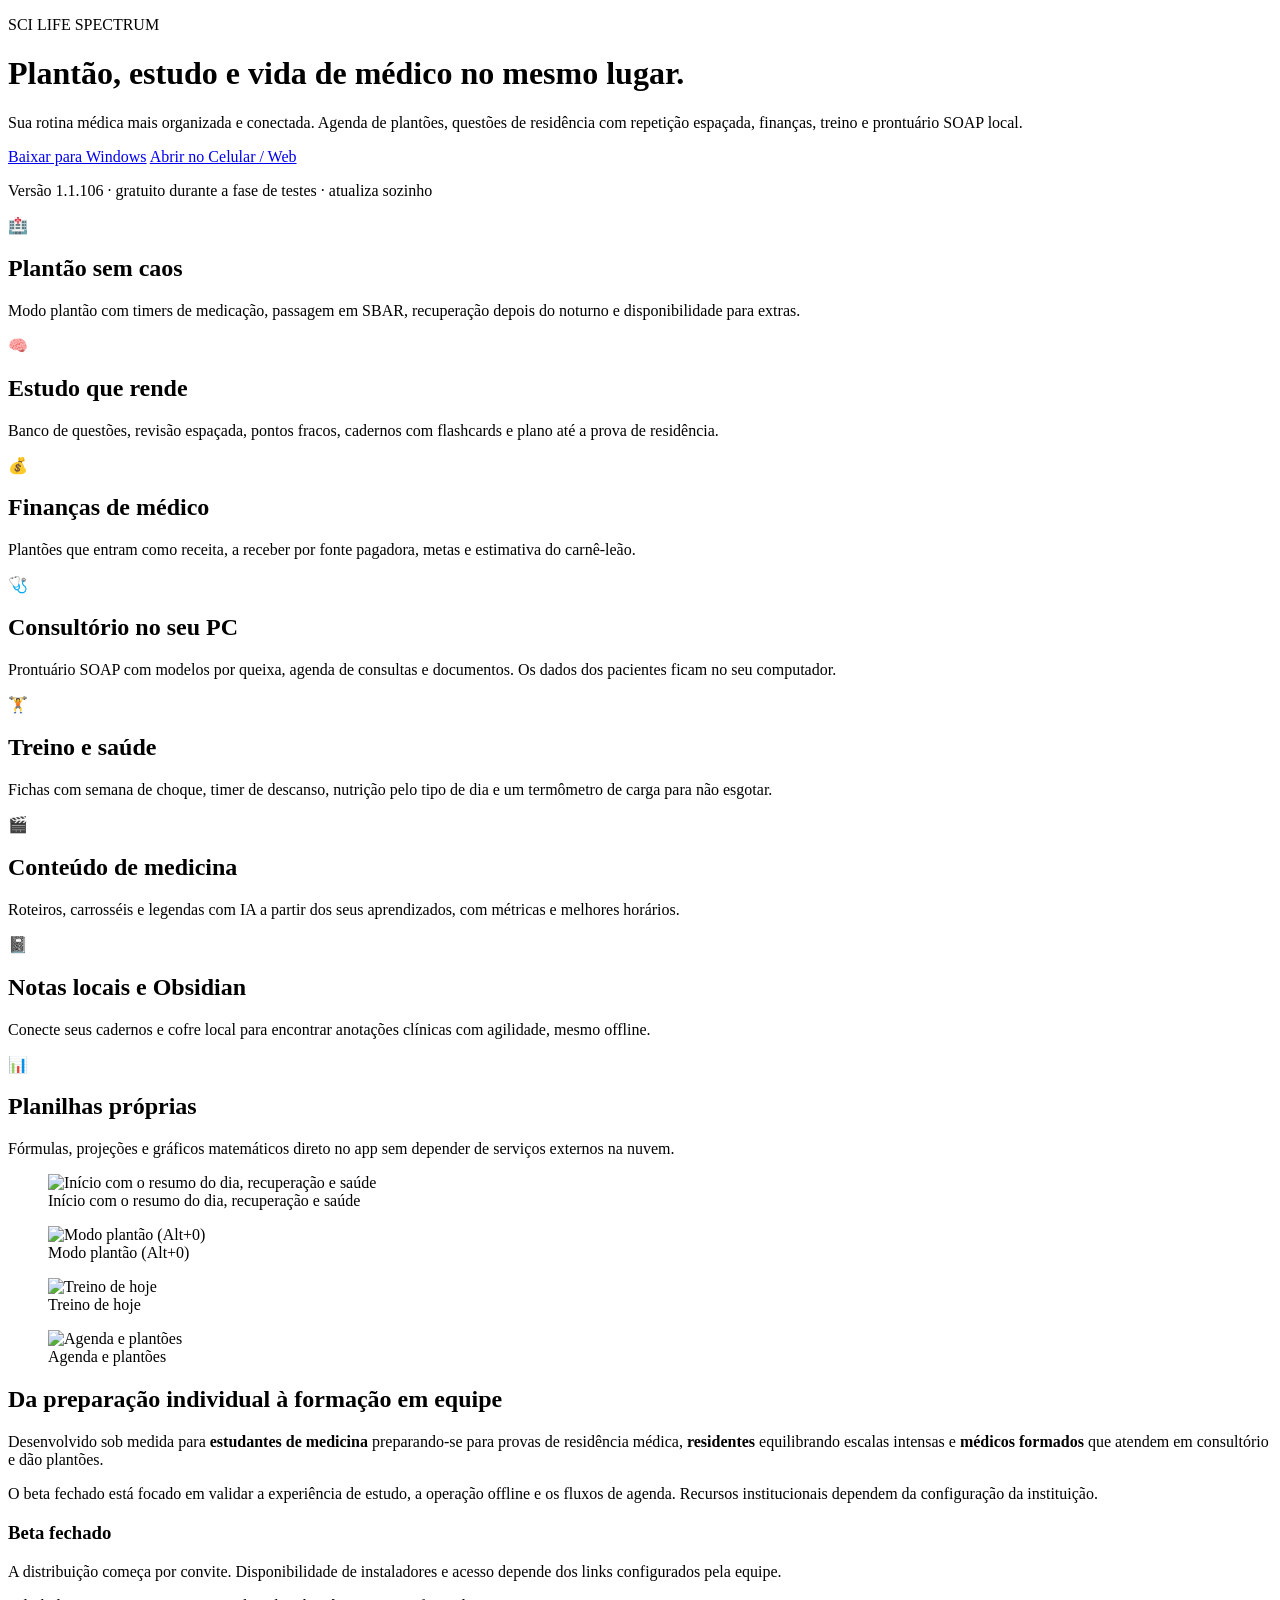
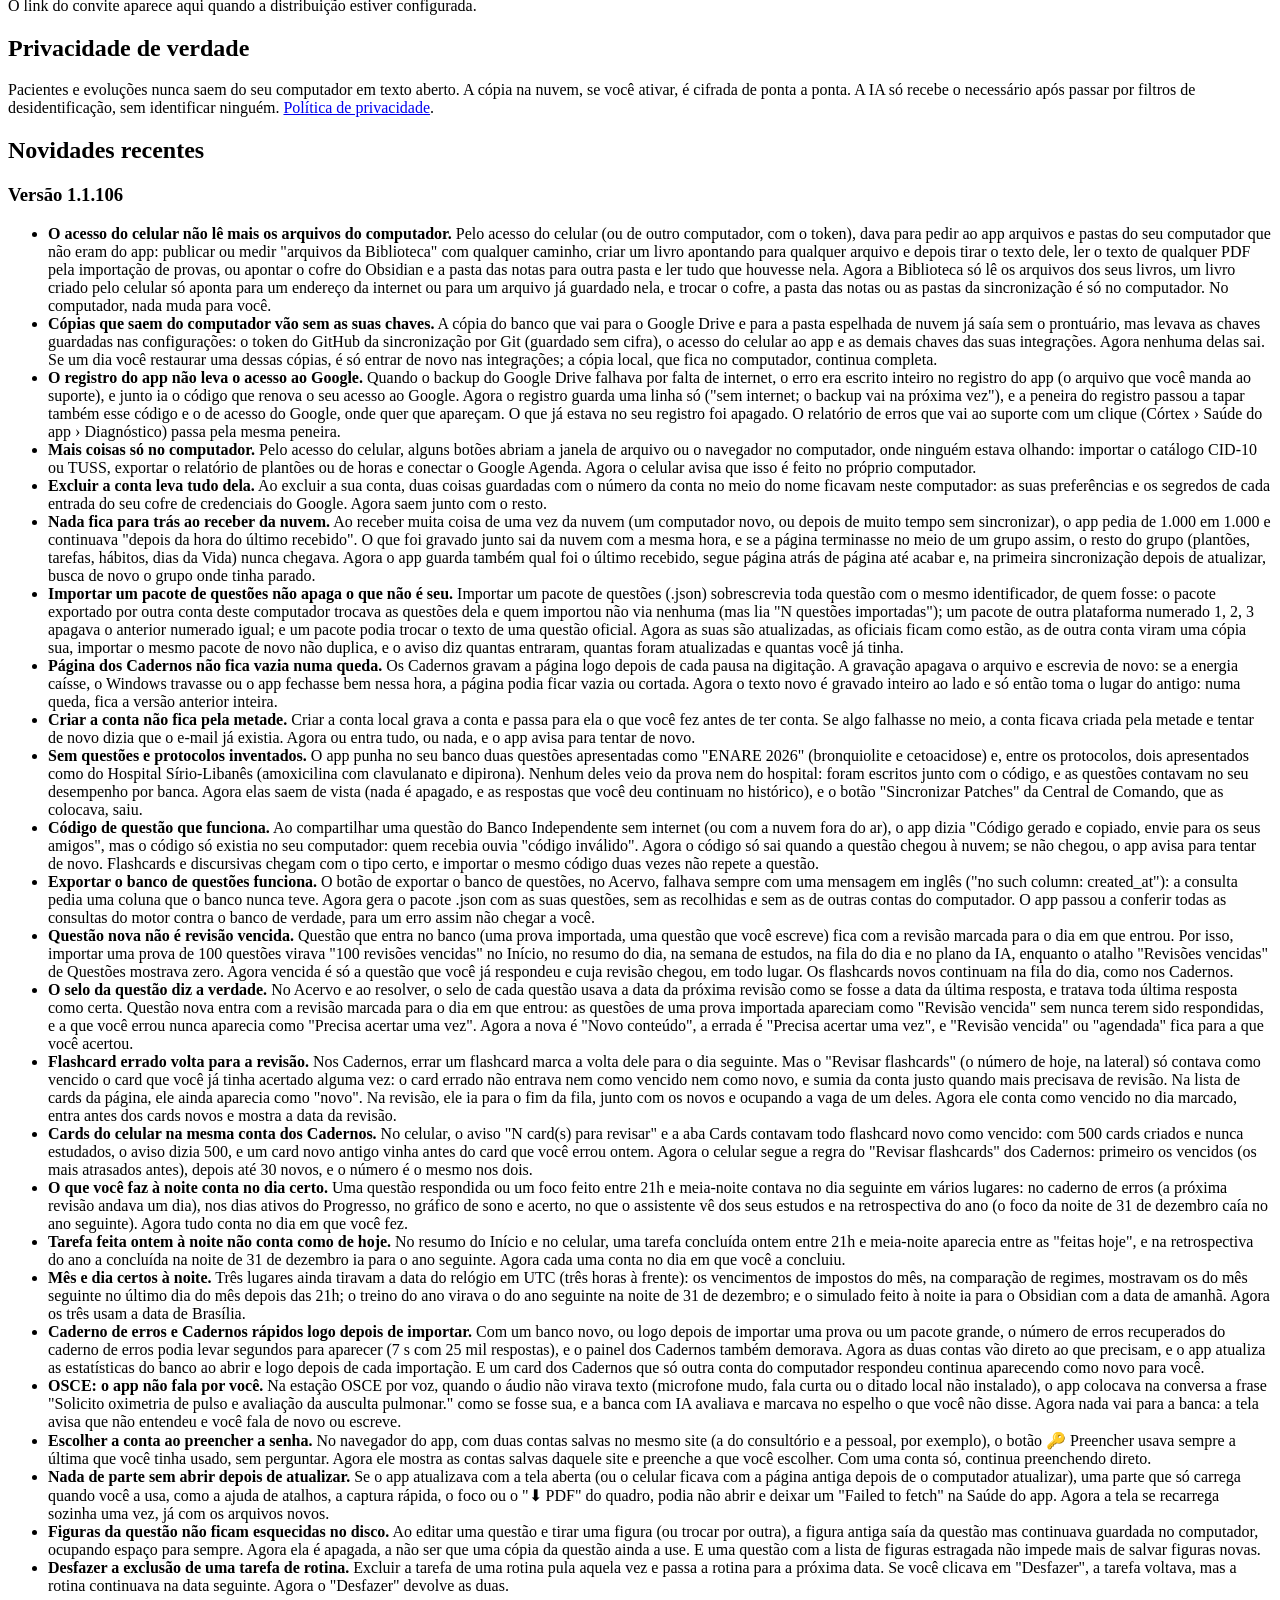
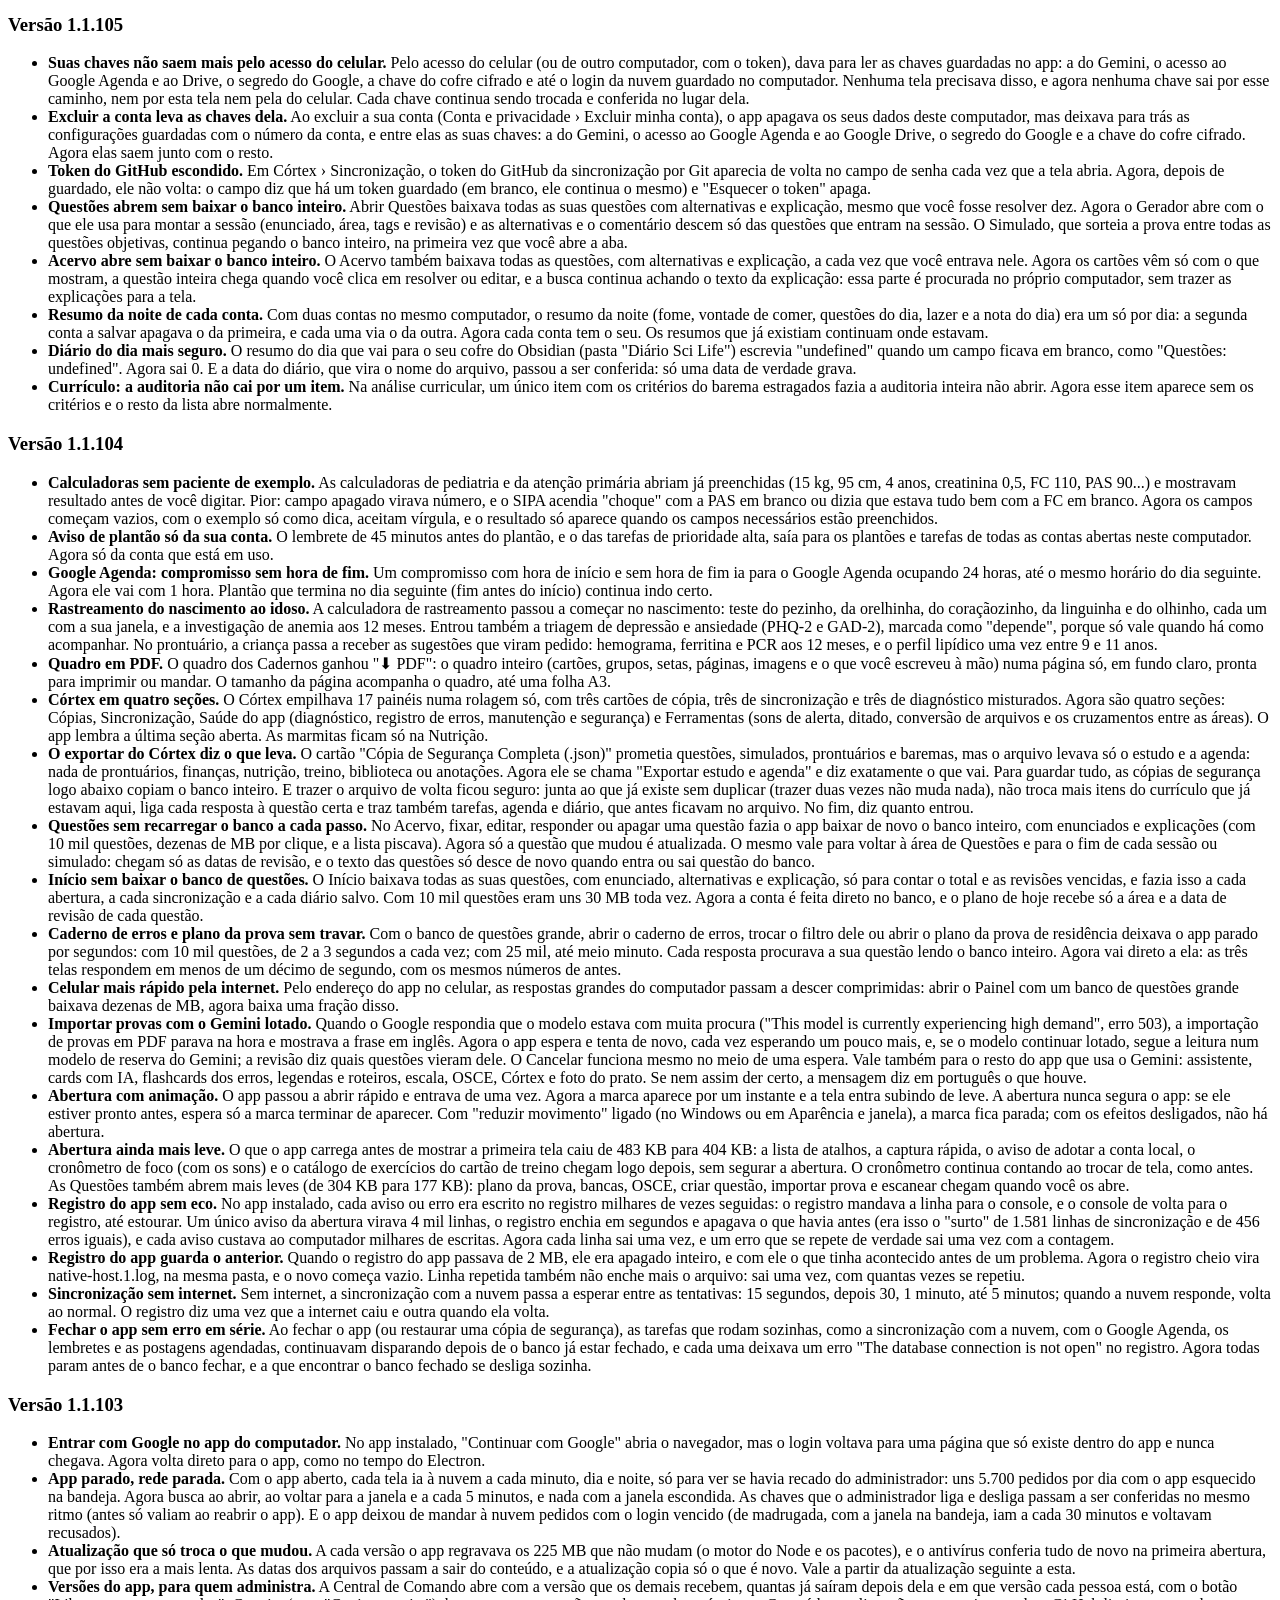
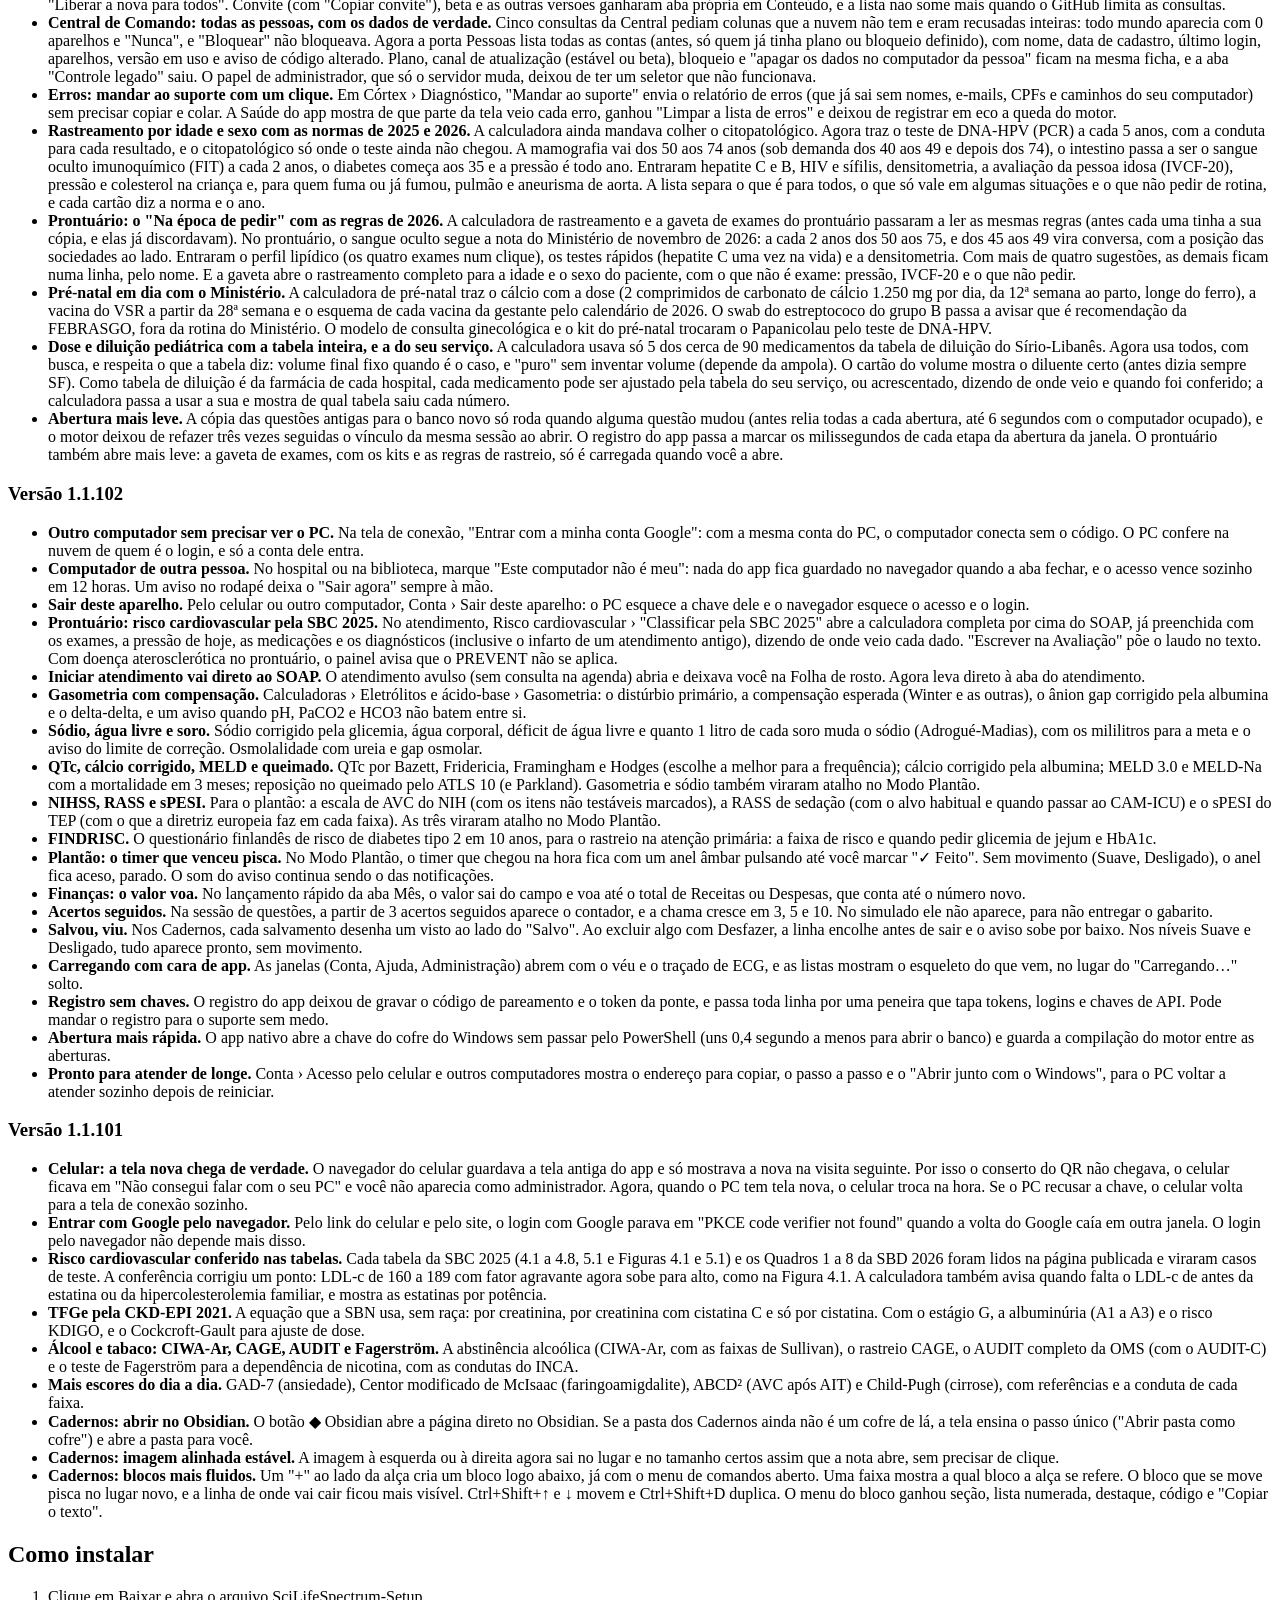
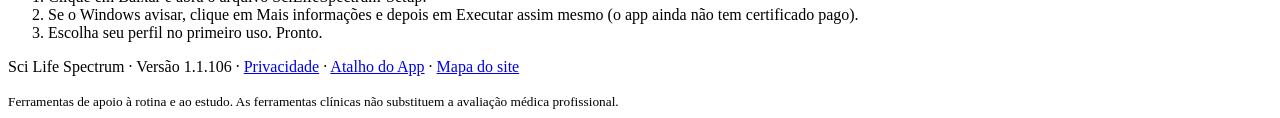
==== site/index.html @ 2c1d520d "site 1.1.106" ====
<!doctype html>
<html lang="pt-BR">
<head>
<meta charset="utf-8">
<meta http-equiv="Content-Security-Policy" content="default-src 'self'; script-src 'self' 'unsafe-inline'; style-src 'self'; img-src 'self' data:">
<meta name="referrer" content="no-referrer">
<meta name="viewport" content="width=device-width, initial-scale=1">
<title>Sci Life Spectrum — Rotina médica, estudo e consultório</title>
<meta name="description" content="Organizador de plantões, questões de residência, finanças, treino e prontuário para estudantes de medicina e médicos. Seus dados de pacientes ficam no seu computador.">
<meta property="og:title" content="Sci Life Spectrum — Rotina médica, estudo e consultório">
<meta property="og:description" content="Plantão, estudo e vida de médico no mesmo lugar. Para estudantes de medicina e médicos. Seus dados ficam no seu computador.">
<meta property="og:image" content="https://scispectrum.dpdns.org/img/og-share.png">
<meta property="og:image:width" content="1200">
<meta property="og:image:height" content="630">
<meta property="og:type" content="website">
<meta property="og:url" content="https://scispectrum.dpdns.org/">
<meta name="twitter:card" content="summary_large_image">
<meta name="twitter:title" content="Sci Life Spectrum">
<meta name="twitter:description" content="Organizador de plantões, estudo, finanças, treino e consultório para médicos e estudantes.">
<meta name="twitter:image" content="https://scispectrum.dpdns.org/img/og-share.png">
<link rel="stylesheet" href="/style.css">
</head>
<body class="site">
<header class="hero">
  <p class="brand">SCI LIFE SPECTRUM</p>
  <h1>Plantão, estudo e vida de médico no mesmo lugar.</h1>
  <p class="lead">Sua rotina médica mais organizada e conectada. Agenda de plantões, questões de residência com repetição espaçada, finanças, treino e prontuário SOAP local.</p>
  <div class="actions">
    <a class="cta" href="/baixar">Baixar para Windows</a>
    <a class="cta-sec" href="/app">Abrir no Celular / Web</a>
  </div>
  <p class="muted">Versão 1.1.106 · gratuito durante a fase de testes · atualiza sozinho</p>
</header>
<main>
  <section class="grid"><div class="feat"><div class="fi">🏥</div><h2>Plantão sem caos</h2><p>Modo plantão com timers de medicação, passagem em SBAR, recuperação depois do noturno e disponibilidade para extras.</p></div><div class="feat"><div class="fi">🧠</div><h2>Estudo que rende</h2><p>Banco de questões, revisão espaçada, pontos fracos, cadernos com flashcards e plano até a prova de residência.</p></div><div class="feat"><div class="fi">💰</div><h2>Finanças de médico</h2><p>Plantões que entram como receita, a receber por fonte pagadora, metas e estimativa do carnê-leão.</p></div><div class="feat"><div class="fi">🩺</div><h2>Consultório no seu PC</h2><p>Prontuário SOAP com modelos por queixa, agenda de consultas e documentos. Os dados dos pacientes ficam no seu computador.</p></div><div class="feat"><div class="fi">🏋️</div><h2>Treino e saúde</h2><p>Fichas com semana de choque, timer de descanso, nutrição pelo tipo de dia e um termômetro de carga para não esgotar.</p></div><div class="feat"><div class="fi">🎬</div><h2>Conteúdo de medicina</h2><p>Roteiros, carrosséis e legendas com IA a partir dos seus aprendizados, com métricas e melhores horários.</p></div><div class="feat"><div class="fi">📓</div><h2>Notas locais e Obsidian</h2><p>Conecte seus cadernos e cofre local para encontrar anotações clínicas com agilidade, mesmo offline.</p></div><div class="feat"><div class="fi">📊</div><h2>Planilhas próprias</h2><p>Fórmulas, projeções e gráficos matemáticos direto no app sem depender de serviços externos na nuvem.</p></div></section>
  <section class="shots" aria-label="Capturas de tela do aplicativo"><figure><picture><source srcset="/img/inicio.avif" type="image/avif"><source srcset="/img/inicio.webp" type="image/webp"><img src="/img/inicio.png" alt="Início com o resumo do dia, recuperação e saúde" decoding="async" fetchpriority="high" width="1280" height="800"></picture><figcaption>Início com o resumo do dia, recuperação e saúde</figcaption></figure><figure><picture><source srcset="/img/plantao.avif" type="image/avif"><source srcset="/img/plantao.webp" type="image/webp"><img src="/img/plantao.png" alt="Modo plantão (Alt+0)" loading="lazy" decoding="async" width="1280" height="800"></picture><figcaption>Modo plantão (Alt+0)</figcaption></figure><figure><picture><source srcset="/img/treino.avif" type="image/avif"><source srcset="/img/treino.webp" type="image/webp"><img src="/img/treino.png" alt="Treino de hoje" loading="lazy" decoding="async" width="1280" height="800"></picture><figcaption>Treino de hoje</figcaption></figure><figure><picture><source srcset="/img/agenda.avif" type="image/avif"><source srcset="/img/agenda.webp" type="image/webp"><img src="/img/agenda.png" alt="Agenda e plantões" loading="lazy" decoding="async" width="1280" height="800"></picture><figcaption>Agenda e plantões</figcaption></figure></section>
  <section id="planos" class="split-panel">
    <div class="target">
      <h2>Da preparação individual à formação em equipe</h2>
      <p>Desenvolvido sob medida para <b>estudantes de medicina</b> preparando-se para provas de residência médica, <b>residentes</b> equilibrando escalas intensas e <b>médicos formados</b> que atendem em consultório e dão plantões.</p>
      <p>O beta fechado está focado em validar a experiência de estudo, a operação offline e os fluxos de agenda. Recursos institucionais dependem da configuração da instituição.</p>
    </div>
    <div class="beta"><h3>Beta fechado</h3><p>A distribuição começa por convite. Disponibilidade de instaladores e acesso depende dos links configurados pela equipe.</p><p class="muted">O link do convite aparece aqui quando a distribuição estiver configurada.</p></div>
  </section>
  <section class="privacy"><h2>Privacidade de verdade</h2><p>Pacientes e evoluções nunca saem do seu computador em texto aberto. A cópia na nuvem, se você ativar, é cifrada de ponta a ponta. A IA só recebe o necessário após passar por filtros de desidentificação, sem identificar ninguém. <a href="/privacidade/">Política de privacidade</a>.</p></section>
  <section class="news"><h2>Novidades recentes</h2><article class="rel"><h3>Versão 1.1.106</h3><ul><li><b>O acesso do celular não lê mais os arquivos do computador.</b> Pelo acesso do celular (ou de outro computador, com o token), dava para pedir ao app arquivos e pastas do seu computador que não eram do app: publicar ou medir &quot;arquivos da Biblioteca&quot; com qualquer caminho, criar um livro apontando para qualquer arquivo e depois tirar o texto dele, ler o texto de qualquer PDF pela importação de provas, ou apontar o cofre do Obsidian e a pasta das notas para outra pasta e ler tudo que houvesse nela. Agora a Biblioteca só lê os arquivos dos seus livros, um livro criado pelo celular só aponta para um endereço da internet ou para um arquivo já guardado nela, e trocar o cofre, a pasta das notas ou as pastas da sincronização é só no computador. No computador, nada muda para você.</li><li><b>Cópias que saem do computador vão sem as suas chaves.</b> A cópia do banco que vai para o Google Drive e para a pasta espelhada de nuvem já saía sem o prontuário, mas levava as chaves guardadas nas configurações: o token do GitHub da sincronização por Git (guardado sem cifra), o acesso do celular ao app e as demais chaves das suas integrações. Agora nenhuma delas sai. Se um dia você restaurar uma dessas cópias, é só entrar de novo nas integrações; a cópia local, que fica no computador, continua completa.</li><li><b>O registro do app não leva o acesso ao Google.</b> Quando o backup do Google Drive falhava por falta de internet, o erro era escrito inteiro no registro do app (o arquivo que você manda ao suporte), e junto ia o código que renova o seu acesso ao Google. Agora o registro guarda uma linha só (&quot;sem internet; o backup vai na próxima vez&quot;), e a peneira do registro passou a tapar também esse código e o de acesso do Google, onde quer que apareçam. O que já estava no seu registro foi apagado. O relatório de erros que vai ao suporte com um clique (Córtex › Saúde do app › Diagnóstico) passa pela mesma peneira.</li><li><b>Mais coisas só no computador.</b> Pelo acesso do celular, alguns botões abriam a janela de arquivo ou o navegador no computador, onde ninguém estava olhando: importar o catálogo CID-10 ou TUSS, exportar o relatório de plantões ou de horas e conectar o Google Agenda. Agora o celular avisa que isso é feito no próprio computador.</li><li><b>Excluir a conta leva tudo dela.</b> Ao excluir a sua conta, duas coisas guardadas com o número da conta no meio do nome ficavam neste computador: as suas preferências e os segredos de cada entrada do seu cofre de credenciais do Google. Agora saem junto com o resto.</li><li><b>Nada fica para trás ao receber da nuvem.</b> Ao receber muita coisa de uma vez da nuvem (um computador novo, ou depois de muito tempo sem sincronizar), o app pedia de 1.000 em 1.000 e continuava &quot;depois da hora do último recebido&quot;. O que foi gravado junto sai da nuvem com a mesma hora, e se a página terminasse no meio de um grupo assim, o resto do grupo (plantões, tarefas, hábitos, dias da Vida) nunca chegava. Agora o app guarda também qual foi o último recebido, segue página atrás de página até acabar e, na primeira sincronização depois de atualizar, busca de novo o grupo onde tinha parado.</li><li><b>Importar um pacote de questões não apaga o que não é seu.</b> Importar um pacote de questões (.json) sobrescrevia toda questão com o mesmo identificador, de quem fosse: o pacote exportado por outra conta deste computador trocava as questões dela e quem importou não via nenhuma (mas lia &quot;N questões importadas&quot;); um pacote de outra plataforma numerado 1, 2, 3 apagava o anterior numerado igual; e um pacote podia trocar o texto de uma questão oficial. Agora as suas são atualizadas, as oficiais ficam como estão, as de outra conta viram uma cópia sua, importar o mesmo pacote de novo não duplica, e o aviso diz quantas entraram, quantas foram atualizadas e quantas você já tinha.</li><li><b>Página dos Cadernos não fica vazia numa queda.</b> Os Cadernos gravam a página logo depois de cada pausa na digitação. A gravação apagava o arquivo e escrevia de novo: se a energia caísse, o Windows travasse ou o app fechasse bem nessa hora, a página podia ficar vazia ou cortada. Agora o texto novo é gravado inteiro ao lado e só então toma o lugar do antigo: numa queda, fica a versão anterior inteira.</li><li><b>Criar a conta não fica pela metade.</b> Criar a conta local grava a conta e passa para ela o que você fez antes de ter conta. Se algo falhasse no meio, a conta ficava criada pela metade e tentar de novo dizia que o e-mail já existia. Agora ou entra tudo, ou nada, e o app avisa para tentar de novo.</li><li><b>Sem questões e protocolos inventados.</b> O app punha no seu banco duas questões apresentadas como &quot;ENARE 2026&quot; (bronquiolite e cetoacidose) e, entre os protocolos, dois apresentados como do Hospital Sírio-Libanês (amoxicilina com clavulanato e dipirona). Nenhum deles veio da prova nem do hospital: foram escritos junto com o código, e as questões contavam no seu desempenho por banca. Agora elas saem de vista (nada é apagado, e as respostas que você deu continuam no histórico), e o botão &quot;Sincronizar Patches&quot; da Central de Comando, que as colocava, saiu.</li><li><b>Código de questão que funciona.</b> Ao compartilhar uma questão do Banco Independente sem internet (ou com a nuvem fora do ar), o app dizia &quot;Código gerado e copiado, envie para os seus amigos&quot;, mas o código só existia no seu computador: quem recebia ouvia &quot;código inválido&quot;. Agora o código só sai quando a questão chegou à nuvem; se não chegou, o app avisa para tentar de novo. Flashcards e discursivas chegam com o tipo certo, e importar o mesmo código duas vezes não repete a questão.</li><li><b>Exportar o banco de questões funciona.</b> O botão de exportar o banco de questões, no Acervo, falhava sempre com uma mensagem em inglês (&quot;no such column: created_at&quot;): a consulta pedia uma coluna que o banco nunca teve. Agora gera o pacote .json com as suas questões, sem as recolhidas e sem as de outras contas do computador. O app passou a conferir todas as consultas do motor contra o banco de verdade, para um erro assim não chegar a você.</li><li><b>Questão nova não é revisão vencida.</b> Questão que entra no banco (uma prova importada, uma questão que você escreve) fica com a revisão marcada para o dia em que entrou. Por isso, importar uma prova de 100 questões virava &quot;100 revisões vencidas&quot; no Início, no resumo do dia, na semana de estudos, na fila do dia e no plano da IA, enquanto o atalho &quot;Revisões vencidas&quot; de Questões mostrava zero. Agora vencida é só a questão que você já respondeu e cuja revisão chegou, em todo lugar. Os flashcards novos continuam na fila do dia, como nos Cadernos.</li><li><b>O selo da questão diz a verdade.</b> No Acervo e ao resolver, o selo de cada questão usava a data da próxima revisão como se fosse a data da última resposta, e tratava toda última resposta como certa. Questão nova entra com a revisão marcada para o dia em que entrou: as questões de uma prova importada apareciam como &quot;Revisão vencida&quot; sem nunca terem sido respondidas, e a que você errou nunca aparecia como &quot;Precisa acertar uma vez&quot;. Agora a nova é &quot;Novo conteúdo&quot;, a errada é &quot;Precisa acertar uma vez&quot;, e &quot;Revisão vencida&quot; ou &quot;agendada&quot; fica para a que você acertou.</li><li><b>Flashcard errado volta para a revisão.</b> Nos Cadernos, errar um flashcard marca a volta dele para o dia seguinte. Mas o &quot;Revisar flashcards&quot; (o número de hoje, na lateral) só contava como vencido o card que você já tinha acertado alguma vez: o card errado não entrava nem como vencido nem como novo, e sumia da conta justo quando mais precisava de revisão. Na lista de cards da página, ele ainda aparecia como &quot;novo&quot;. Na revisão, ele ia para o fim da fila, junto com os novos e ocupando a vaga de um deles. Agora ele conta como vencido no dia marcado, entra antes dos cards novos e mostra a data da revisão.</li><li><b>Cards do celular na mesma conta dos Cadernos.</b> No celular, o aviso &quot;N card(s) para revisar&quot; e a aba Cards contavam todo flashcard novo como vencido: com 500 cards criados e nunca estudados, o aviso dizia 500, e um card novo antigo vinha antes do card que você errou ontem. Agora o celular segue a regra do &quot;Revisar flashcards&quot; dos Cadernos: primeiro os vencidos (os mais atrasados antes), depois até 30 novos, e o número é o mesmo nos dois.</li><li><b>O que você faz à noite conta no dia certo.</b> Uma questão respondida ou um foco feito entre 21h e meia-noite contava no dia seguinte em vários lugares: no caderno de erros (a próxima revisão andava um dia), nos dias ativos do Progresso, no gráfico de sono e acerto, no que o assistente vê dos seus estudos e na retrospectiva do ano (o foco da noite de 31 de dezembro caía no ano seguinte). Agora tudo conta no dia em que você fez.</li><li><b>Tarefa feita ontem à noite não conta como de hoje.</b> No resumo do Início e no celular, uma tarefa concluída ontem entre 21h e meia-noite aparecia entre as &quot;feitas hoje&quot;, e na retrospectiva do ano a concluída na noite de 31 de dezembro ia para o ano seguinte. Agora cada uma conta no dia em que você a concluiu.</li><li><b>Mês e dia certos à noite.</b> Três lugares ainda tiravam a data do relógio em UTC (três horas à frente): os vencimentos de impostos do mês, na comparação de regimes, mostravam os do mês seguinte no último dia do mês depois das 21h; o treino do ano virava o do ano seguinte na noite de 31 de dezembro; e o simulado feito à noite ia para o Obsidian com a data de amanhã. Agora os três usam a data de Brasília.</li><li><b>Caderno de erros e Cadernos rápidos logo depois de importar.</b> Com um banco novo, ou logo depois de importar uma prova ou um pacote grande, o número de erros recuperados do caderno de erros podia levar segundos para aparecer (7 s com 25 mil respostas), e o painel dos Cadernos também demorava. Agora as duas contas vão direto ao que precisam, e o app atualiza as estatísticas do banco ao abrir e logo depois de cada importação. E um card dos Cadernos que só outra conta do computador respondeu continua aparecendo como novo para você.</li><li><b>OSCE: o app não fala por você.</b> Na estação OSCE por voz, quando o áudio não virava texto (microfone mudo, fala curta ou o ditado local não instalado), o app colocava na conversa a frase &quot;Solicito oximetria de pulso e avaliação da ausculta pulmonar.&quot; como se fosse sua, e a banca com IA avaliava e marcava no espelho o que você não disse. Agora nada vai para a banca: a tela avisa que não entendeu e você fala de novo ou escreve.</li><li><b>Escolher a conta ao preencher a senha.</b> No navegador do app, com duas contas salvas no mesmo site (a do consultório e a pessoal, por exemplo), o botão 🔑 Preencher usava sempre a última que você tinha usado, sem perguntar. Agora ele mostra as contas salvas daquele site e preenche a que você escolher. Com uma conta só, continua preenchendo direto.</li><li><b>Nada de parte sem abrir depois de atualizar.</b> Se o app atualizava com a tela aberta (ou o celular ficava com a página antiga depois de o computador atualizar), uma parte que só carrega quando você a usa, como a ajuda de atalhos, a captura rápida, o foco ou o &quot;⬇ PDF&quot; do quadro, podia não abrir e deixar um &quot;Failed to fetch&quot; na Saúde do app. Agora a tela se recarrega sozinha uma vez, já com os arquivos novos.</li><li><b>Figuras da questão não ficam esquecidas no disco.</b> Ao editar uma questão e tirar uma figura (ou trocar por outra), a figura antiga saía da questão mas continuava guardada no computador, ocupando espaço para sempre. Agora ela é apagada, a não ser que uma cópia da questão ainda a use. E uma questão com a lista de figuras estragada não impede mais de salvar figuras novas.</li><li><b>Desfazer a exclusão de uma tarefa de rotina.</b> Excluir a tarefa de uma rotina pula aquela vez e passa a rotina para a próxima data. Se você clicava em &quot;Desfazer&quot;, a tarefa voltava, mas a rotina continuava na data seguinte. Agora o &quot;Desfazer&quot; devolve as duas.</li></ul></article><article class="rel"><h3>Versão 1.1.105</h3><ul><li><b>Suas chaves não saem mais pelo acesso do celular.</b> Pelo acesso do celular (ou de outro computador, com o token), dava para ler as chaves guardadas no app: a do Gemini, o acesso ao Google Agenda e ao Drive, o segredo do Google, a chave do cofre cifrado e até o login da nuvem guardado no computador. Nenhuma tela precisava disso, e agora nenhuma chave sai por esse caminho, nem por esta tela nem pela do celular. Cada chave continua sendo trocada e conferida no lugar dela.</li><li><b>Excluir a conta leva as chaves dela.</b> Ao excluir a sua conta (Conta e privacidade › Excluir minha conta), o app apagava os seus dados deste computador, mas deixava para trás as configurações guardadas com o número da conta, e entre elas as suas chaves: a do Gemini, o acesso ao Google Agenda e ao Google Drive, o segredo do Google e a chave do cofre cifrado. Agora elas saem junto com o resto.</li><li><b>Token do GitHub escondido.</b> Em Córtex › Sincronização, o token do GitHub da sincronização por Git aparecia de volta no campo de senha cada vez que a tela abria. Agora, depois de guardado, ele não volta: o campo diz que há um token guardado (em branco, ele continua o mesmo) e &quot;Esquecer o token&quot; apaga.</li><li><b>Questões abrem sem baixar o banco inteiro.</b> Abrir Questões baixava todas as suas questões com alternativas e explicação, mesmo que você fosse resolver dez. Agora o Gerador abre com o que ele usa para montar a sessão (enunciado, área, tags e revisão) e as alternativas e o comentário descem só das questões que entram na sessão. O Simulado, que sorteia a prova entre todas as questões objetivas, continua pegando o banco inteiro, na primeira vez que você abre a aba.</li><li><b>Acervo abre sem baixar o banco inteiro.</b> O Acervo também baixava todas as questões, com alternativas e explicação, a cada vez que você entrava nele. Agora os cartões vêm só com o que mostram, a questão inteira chega quando você clica em resolver ou editar, e a busca continua achando o texto da explicação: essa parte é procurada no próprio computador, sem trazer as explicações para a tela.</li><li><b>Resumo da noite de cada conta.</b> Com duas contas no mesmo computador, o resumo da noite (fome, vontade de comer, questões do dia, lazer e a nota do dia) era um só por dia: a segunda conta a salvar apagava o da primeira, e cada uma via o da outra. Agora cada conta tem o seu. Os resumos que já existiam continuam onde estavam.</li><li><b>Diário do dia mais seguro.</b> O resumo do dia que vai para o seu cofre do Obsidian (pasta &quot;Diário Sci Life&quot;) escrevia &quot;undefined&quot; quando um campo ficava em branco, como &quot;Questões: undefined&quot;. Agora sai 0. E a data do diário, que vira o nome do arquivo, passou a ser conferida: só uma data de verdade grava.</li><li><b>Currículo: a auditoria não cai por um item.</b> Na análise curricular, um único item com os critérios do barema estragados fazia a auditoria inteira não abrir. Agora esse item aparece sem os critérios e o resto da lista abre normalmente.</li></ul></article><article class="rel"><h3>Versão 1.1.104</h3><ul><li><b>Calculadoras sem paciente de exemplo.</b> As calculadoras de pediatria e da atenção primária abriam já preenchidas (15 kg, 95 cm, 4 anos, creatinina 0,5, FC 110, PAS 90...) e mostravam resultado antes de você digitar. Pior: campo apagado virava número, e o SIPA acendia &quot;choque&quot; com a PAS em branco ou dizia que estava tudo bem com a FC em branco. Agora os campos começam vazios, com o exemplo só como dica, aceitam vírgula, e o resultado só aparece quando os campos necessários estão preenchidos.</li><li><b>Aviso de plantão só da sua conta.</b> O lembrete de 45 minutos antes do plantão, e o das tarefas de prioridade alta, saía para os plantões e tarefas de todas as contas abertas neste computador. Agora só da conta que está em uso.</li><li><b>Google Agenda: compromisso sem hora de fim.</b> Um compromisso com hora de início e sem hora de fim ia para o Google Agenda ocupando 24 horas, até o mesmo horário do dia seguinte. Agora ele vai com 1 hora. Plantão que termina no dia seguinte (fim antes do início) continua indo certo.</li><li><b>Rastreamento do nascimento ao idoso.</b> A calculadora de rastreamento passou a começar no nascimento: teste do pezinho, da orelhinha, do coraçãozinho, da linguinha e do olhinho, cada um com a sua janela, e a investigação de anemia aos 12 meses. Entrou também a triagem de depressão e ansiedade (PHQ-2 e GAD-2), marcada como &quot;depende&quot;, porque só vale quando há como acompanhar. No prontuário, a criança passa a receber as sugestões que viram pedido: hemograma, ferritina e PCR aos 12 meses, e o perfil lipídico uma vez entre 9 e 11 anos.</li><li><b>Quadro em PDF.</b> O quadro dos Cadernos ganhou &quot;⬇ PDF&quot;: o quadro inteiro (cartões, grupos, setas, páginas, imagens e o que você escreveu à mão) numa página só, em fundo claro, pronta para imprimir ou mandar. O tamanho da página acompanha o quadro, até uma folha A3.</li><li><b>Córtex em quatro seções.</b> O Córtex empilhava 17 painéis numa rolagem só, com três cartões de cópia, três de sincronização e três de diagnóstico misturados. Agora são quatro seções: Cópias, Sincronização, Saúde do app (diagnóstico, registro de erros, manutenção e segurança) e Ferramentas (sons de alerta, ditado, conversão de arquivos e os cruzamentos entre as áreas). O app lembra a última seção aberta. As marmitas ficam só na Nutrição.</li><li><b>O exportar do Córtex diz o que leva.</b> O cartão &quot;Cópia de Segurança Completa (.json)&quot; prometia questões, simulados, prontuários e baremas, mas o arquivo levava só o estudo e a agenda: nada de prontuários, finanças, nutrição, treino, biblioteca ou anotações. Agora ele se chama &quot;Exportar estudo e agenda&quot; e diz exatamente o que vai. Para guardar tudo, as cópias de segurança logo abaixo copiam o banco inteiro. E trazer o arquivo de volta ficou seguro: junta ao que já existe sem duplicar (trazer duas vezes não muda nada), não troca mais itens do currículo que já estavam aqui, liga cada resposta à questão certa e traz também tarefas, agenda e diário, que antes ficavam no arquivo. No fim, diz quanto entrou.</li><li><b>Questões sem recarregar o banco a cada passo.</b> No Acervo, fixar, editar, responder ou apagar uma questão fazia o app baixar de novo o banco inteiro, com enunciados e explicações (com 10 mil questões, dezenas de MB por clique, e a lista piscava). Agora só a questão que mudou é atualizada. O mesmo vale para voltar à área de Questões e para o fim de cada sessão ou simulado: chegam só as datas de revisão, e o texto das questões só desce de novo quando entra ou sai questão do banco.</li><li><b>Início sem baixar o banco de questões.</b> O Início baixava todas as suas questões, com enunciado, alternativas e explicação, só para contar o total e as revisões vencidas, e fazia isso a cada abertura, a cada sincronização e a cada diário salvo. Com 10 mil questões eram uns 30 MB toda vez. Agora a conta é feita direto no banco, e o plano de hoje recebe só a área e a data de revisão de cada questão.</li><li><b>Caderno de erros e plano da prova sem travar.</b> Com o banco de questões grande, abrir o caderno de erros, trocar o filtro dele ou abrir o plano da prova de residência deixava o app parado por segundos: com 10 mil questões, de 2 a 3 segundos a cada vez; com 25 mil, até meio minuto. Cada resposta procurava a sua questão lendo o banco inteiro. Agora vai direto a ela: as três telas respondem em menos de um décimo de segundo, com os mesmos números de antes.</li><li><b>Celular mais rápido pela internet.</b> Pelo endereço do app no celular, as respostas grandes do computador passam a descer comprimidas: abrir o Painel com um banco de questões grande baixava dezenas de MB, agora baixa uma fração disso.</li><li><b>Importar provas com o Gemini lotado.</b> Quando o Google respondia que o modelo estava com muita procura (&quot;This model is currently experiencing high demand&quot;, erro 503), a importação de provas em PDF parava na hora e mostrava a frase em inglês. Agora o app espera e tenta de novo, cada vez esperando um pouco mais, e, se o modelo continuar lotado, segue a leitura num modelo de reserva do Gemini; a revisão diz quais questões vieram dele. O Cancelar funciona mesmo no meio de uma espera. Vale também para o resto do app que usa o Gemini: assistente, cards com IA, flashcards dos erros, legendas e roteiros, escala, OSCE, Córtex e foto do prato. Se nem assim der certo, a mensagem diz em português o que houve.</li><li><b>Abertura com animação.</b> O app passou a abrir rápido e entrava de uma vez. Agora a marca aparece por um instante e a tela entra subindo de leve. A abertura nunca segura o app: se ele estiver pronto antes, espera só a marca terminar de aparecer. Com &quot;reduzir movimento&quot; ligado (no Windows ou em Aparência e janela), a marca fica parada; com os efeitos desligados, não há abertura.</li><li><b>Abertura ainda mais leve.</b> O que o app carrega antes de mostrar a primeira tela caiu de 483 KB para 404 KB: a lista de atalhos, a captura rápida, o aviso de adotar a conta local, o cronômetro de foco (com os sons) e o catálogo de exercícios do cartão de treino chegam logo depois, sem segurar a abertura. O cronômetro continua contando ao trocar de tela, como antes. As Questões também abrem mais leves (de 304 KB para 177 KB): plano da prova, bancas, OSCE, criar questão, importar prova e escanear chegam quando você os abre.</li><li><b>Registro do app sem eco.</b> No app instalado, cada aviso ou erro era escrito no registro milhares de vezes seguidas: o registro mandava a linha para o console, e o console de volta para o registro, até estourar. Um único aviso da abertura virava 4 mil linhas, o registro enchia em segundos e apagava o que havia antes (era isso o &quot;surto&quot; de 1.581 linhas de sincronização e de 456 erros iguais), e cada aviso custava ao computador milhares de escritas. Agora cada linha sai uma vez, e um erro que se repete de verdade sai uma vez com a contagem.</li><li><b>Registro do app guarda o anterior.</b> Quando o registro do app passava de 2 MB, ele era apagado inteiro, e com ele o que tinha acontecido antes de um problema. Agora o registro cheio vira native-host.1.log, na mesma pasta, e o novo começa vazio. Linha repetida também não enche mais o arquivo: sai uma vez, com quantas vezes se repetiu.</li><li><b>Sincronização sem internet.</b> Sem internet, a sincronização com a nuvem passa a esperar entre as tentativas: 15 segundos, depois 30, 1 minuto, até 5 minutos; quando a nuvem responde, volta ao normal. O registro diz uma vez que a internet caiu e outra quando ela volta.</li><li><b>Fechar o app sem erro em série.</b> Ao fechar o app (ou restaurar uma cópia de segurança), as tarefas que rodam sozinhas, como a sincronização com a nuvem, com o Google Agenda, os lembretes e as postagens agendadas, continuavam disparando depois de o banco já estar fechado, e cada uma deixava um erro &quot;The database connection is not open&quot; no registro. Agora todas param antes de o banco fechar, e a que encontrar o banco fechado se desliga sozinha.</li></ul></article><article class="rel"><h3>Versão 1.1.103</h3><ul><li><b>Entrar com Google no app do computador.</b> No app instalado, &quot;Continuar com Google&quot; abria o navegador, mas o login voltava para uma página que só existe dentro do app e nunca chegava. Agora volta direto para o app, como no tempo do Electron.</li><li><b>App parado, rede parada.</b> Com o app aberto, cada tela ia à nuvem a cada minuto, dia e noite, só para ver se havia recado do administrador: uns 5.700 pedidos por dia com o app esquecido na bandeja. Agora busca ao abrir, ao voltar para a janela e a cada 5 minutos, e nada com a janela escondida. As chaves que o administrador liga e desliga passam a ser conferidas no mesmo ritmo (antes só valiam ao reabrir o app). E o app deixou de mandar à nuvem pedidos com o login vencido (de madrugada, com a janela na bandeja, iam a cada 30 minutos e voltavam recusados).</li><li><b>Atualização que só troca o que mudou.</b> A cada versão o app regravava os 225 MB que não mudam (o motor do Node e os pacotes), e o antivírus conferia tudo de novo na primeira abertura, que por isso era a mais lenta. As datas dos arquivos passam a sair do conteúdo, e a atualização copia só o que é novo. Vale a partir da atualização seguinte a esta.</li><li><b>Versões do app, para quem administra.</b> A Central de Comando abre com a versão que os demais recebem, quantas já saíram depois dela e em que versão cada pessoa está, com o botão &quot;Liberar a nova para todos&quot;. Convite (com &quot;Copiar convite&quot;), beta e as outras versões ganharam aba própria em Conteúdo, e a lista não some mais quando o GitHub limita as consultas.</li><li><b>Central de Comando: todas as pessoas, com os dados de verdade.</b> Cinco consultas da Central pediam colunas que a nuvem não tem e eram recusadas inteiras: todo mundo aparecia com 0 aparelhos e &quot;Nunca&quot;, e &quot;Bloquear&quot; não bloqueava. Agora a porta Pessoas lista todas as contas (antes, só quem já tinha plano ou bloqueio definido), com nome, data de cadastro, último login, aparelhos, versão em uso e aviso de código alterado. Plano, canal de atualização (estável ou beta), bloqueio e &quot;apagar os dados no computador da pessoa&quot; ficam na mesma ficha, e a aba &quot;Controle legado&quot; saiu. O papel de administrador, que só o servidor muda, deixou de ter um seletor que não funcionava.</li><li><b>Erros: mandar ao suporte com um clique.</b> Em Córtex › Diagnóstico, &quot;Mandar ao suporte&quot; envia o relatório de erros (que já sai sem nomes, e-mails, CPFs e caminhos do seu computador) sem precisar copiar e colar. A Saúde do app mostra de que parte da tela veio cada erro, ganhou &quot;Limpar a lista de erros&quot; e deixou de registrar em eco a queda do motor.</li><li><b>Rastreamento por idade e sexo com as normas de 2025 e 2026.</b> A calculadora ainda mandava colher o citopatológico. Agora traz o teste de DNA-HPV (PCR) a cada 5 anos, com a conduta para cada resultado, e o citopatológico só onde o teste ainda não chegou. A mamografia vai dos 50 aos 74 anos (sob demanda dos 40 aos 49 e depois dos 74), o intestino passa a ser o sangue oculto imunoquímico (FIT) a cada 2 anos, o diabetes começa aos 35 e a pressão é todo ano. Entraram hepatite C e B, HIV e sífilis, densitometria, a avaliação da pessoa idosa (IVCF-20), pressão e colesterol na criança e, para quem fuma ou já fumou, pulmão e aneurisma de aorta. A lista separa o que é para todos, o que só vale em algumas situações e o que não pedir de rotina, e cada cartão diz a norma e o ano.</li><li><b>Prontuário: o &quot;Na época de pedir&quot; com as regras de 2026.</b> A calculadora de rastreamento e a gaveta de exames do prontuário passaram a ler as mesmas regras (antes cada uma tinha a sua cópia, e elas já discordavam). No prontuário, o sangue oculto segue a nota do Ministério de novembro de 2026: a cada 2 anos dos 50 aos 75, e dos 45 aos 49 vira conversa, com a posição das sociedades ao lado. Entraram o perfil lipídico (os quatro exames num clique), os testes rápidos (hepatite C uma vez na vida) e a densitometria. Com mais de quatro sugestões, as demais ficam numa linha, pelo nome. E a gaveta abre o rastreamento completo para a idade e o sexo do paciente, com o que não é exame: pressão, IVCF-20 e o que não pedir.</li><li><b>Pré-natal em dia com o Ministério.</b> A calculadora de pré-natal traz o cálcio com a dose (2 comprimidos de carbonato de cálcio 1.250 mg por dia, da 12ª semana ao parto, longe do ferro), a vacina do VSR a partir da 28ª semana e o esquema de cada vacina da gestante pelo calendário de 2026. O swab do estreptococo do grupo B passa a avisar que é recomendação da FEBRASGO, fora da rotina do Ministério. O modelo de consulta ginecológica e o kit do pré-natal trocaram o Papanicolau pelo teste de DNA-HPV.</li><li><b>Dose e diluição pediátrica com a tabela inteira, e a do seu serviço.</b> A calculadora usava só 5 dos cerca de 90 medicamentos da tabela de diluição do Sírio-Libanês. Agora usa todos, com busca, e respeita o que a tabela diz: volume final fixo quando é o caso, e &quot;puro&quot; sem inventar volume (depende da ampola). O cartão do volume mostra o diluente certo (antes dizia sempre SF). Como tabela de diluição é da farmácia de cada hospital, cada medicamento pode ser ajustado pela tabela do seu serviço, ou acrescentado, dizendo de onde veio e quando foi conferido; a calculadora passa a usar a sua e mostra de qual tabela saiu cada número.</li><li><b>Abertura mais leve.</b> A cópia das questões antigas para o banco novo só roda quando alguma questão mudou (antes relia todas a cada abertura, até 6 segundos com o computador ocupado), e o motor deixou de refazer três vezes seguidas o vínculo da mesma sessão ao abrir. O registro do app passa a marcar os milissegundos de cada etapa da abertura da janela. O prontuário também abre mais leve: a gaveta de exames, com os kits e as regras de rastreio, só é carregada quando você a abre.</li></ul></article><article class="rel"><h3>Versão 1.1.102</h3><ul><li><b>Outro computador sem precisar ver o PC.</b> Na tela de conexão, &quot;Entrar com a minha conta Google&quot;: com a mesma conta do PC, o computador conecta sem o código. O PC confere na nuvem de quem é o login, e só a conta dele entra.</li><li><b>Computador de outra pessoa.</b> No hospital ou na biblioteca, marque &quot;Este computador não é meu&quot;: nada do app fica guardado no navegador quando a aba fechar, e o acesso vence sozinho em 12 horas. Um aviso no rodapé deixa o &quot;Sair agora&quot; sempre à mão.</li><li><b>Sair deste aparelho.</b> Pelo celular ou outro computador, Conta › Sair deste aparelho: o PC esquece a chave dele e o navegador esquece o acesso e o login.</li><li><b>Prontuário: risco cardiovascular pela SBC 2025.</b> No atendimento, Risco cardiovascular › &quot;Classificar pela SBC 2025&quot; abre a calculadora completa por cima do SOAP, já preenchida com os exames, a pressão de hoje, as medicações e os diagnósticos (inclusive o infarto de um atendimento antigo), dizendo de onde veio cada dado. &quot;Escrever na Avaliação&quot; põe o laudo no texto. Com doença aterosclerótica no prontuário, o painel avisa que o PREVENT não se aplica.</li><li><b>Iniciar atendimento vai direto ao SOAP.</b> O atendimento avulso (sem consulta na agenda) abria e deixava você na Folha de rosto. Agora leva direto à aba do atendimento.</li><li><b>Gasometria com compensação.</b> Calculadoras › Eletrólitos e ácido-base › Gasometria: o distúrbio primário, a compensação esperada (Winter e as outras), o ânion gap corrigido pela albumina e o delta-delta, e um aviso quando pH, PaCO2 e HCO3 não batem entre si.</li><li><b>Sódio, água livre e soro.</b> Sódio corrigido pela glicemia, água corporal, déficit de água livre e quanto 1 litro de cada soro muda o sódio (Adrogué-Madias), com os mililitros para a meta e o aviso do limite de correção. Osmolalidade com ureia e gap osmolar.</li><li><b>QTc, cálcio corrigido, MELD e queimado.</b> QTc por Bazett, Fridericia, Framingham e Hodges (escolhe a melhor para a frequência); cálcio corrigido pela albumina; MELD 3.0 e MELD-Na com a mortalidade em 3 meses; reposição no queimado pelo ATLS 10 (e Parkland). Gasometria e sódio também viraram atalho no Modo Plantão.</li><li><b>NIHSS, RASS e sPESI.</b> Para o plantão: a escala de AVC do NIH (com os itens não testáveis marcados), a RASS de sedação (com o alvo habitual e quando passar ao CAM-ICU) e o sPESI do TEP (com o que a diretriz europeia faz em cada faixa). As três viraram atalho no Modo Plantão.</li><li><b>FINDRISC.</b> O questionário finlandês de risco de diabetes tipo 2 em 10 anos, para o rastreio na atenção primária: a faixa de risco e quando pedir glicemia de jejum e HbA1c.</li><li><b>Plantão: o timer que venceu pisca.</b> No Modo Plantão, o timer que chegou na hora fica com um anel âmbar pulsando até você marcar &quot;✓ Feito&quot;. Sem movimento (Suave, Desligado), o anel fica aceso, parado. O som do aviso continua sendo o das notificações.</li><li><b>Finanças: o valor voa.</b> No lançamento rápido da aba Mês, o valor sai do campo e voa até o total de Receitas ou Despesas, que conta até o número novo.</li><li><b>Acertos seguidos.</b> Na sessão de questões, a partir de 3 acertos seguidos aparece o contador, e a chama cresce em 3, 5 e 10. No simulado ele não aparece, para não entregar o gabarito.</li><li><b>Salvou, viu.</b> Nos Cadernos, cada salvamento desenha um visto ao lado do &quot;Salvo&quot;. Ao excluir algo com Desfazer, a linha encolhe antes de sair e o aviso sobe por baixo. Nos níveis Suave e Desligado, tudo aparece pronto, sem movimento.</li><li><b>Carregando com cara de app.</b> As janelas (Conta, Ajuda, Administração) abrem com o véu e o traçado de ECG, e as listas mostram o esqueleto do que vem, no lugar do &quot;Carregando…&quot; solto.</li><li><b>Registro sem chaves.</b> O registro do app deixou de gravar o código de pareamento e o token da ponte, e passa toda linha por uma peneira que tapa tokens, logins e chaves de API. Pode mandar o registro para o suporte sem medo.</li><li><b>Abertura mais rápida.</b> O app nativo abre a chave do cofre do Windows sem passar pelo PowerShell (uns 0,4 segundo a menos para abrir o banco) e guarda a compilação do motor entre as aberturas.</li><li><b>Pronto para atender de longe.</b> Conta › Acesso pelo celular e outros computadores mostra o endereço para copiar, o passo a passo e o &quot;Abrir junto com o Windows&quot;, para o PC voltar a atender sozinho depois de reiniciar.</li></ul></article><article class="rel"><h3>Versão 1.1.101</h3><ul><li><b>Celular: a tela nova chega de verdade.</b> O navegador do celular guardava a tela antiga do app e só mostrava a nova na visita seguinte. Por isso o conserto do QR não chegava, o celular ficava em &quot;Não consegui falar com o seu PC&quot; e você não aparecia como administrador. Agora, quando o PC tem tela nova, o celular troca na hora. Se o PC recusar a chave, o celular volta para a tela de conexão sozinho.</li><li><b>Entrar com Google pelo navegador.</b> Pelo link do celular e pelo site, o login com Google parava em &quot;PKCE code verifier not found&quot; quando a volta do Google caía em outra janela. O login pelo navegador não depende mais disso.</li><li><b>Risco cardiovascular conferido nas tabelas.</b> Cada tabela da SBC 2025 (4.1 a 4.8, 5.1 e Figuras 4.1 e 5.1) e os Quadros 1 a 8 da SBD 2026 foram lidos na página publicada e viraram casos de teste. A conferência corrigiu um ponto: LDL-c de 160 a 189 com fator agravante agora sobe para alto, como na Figura 4.1. A calculadora também avisa quando falta o LDL-c de antes da estatina ou da hipercolesterolemia familiar, e mostra as estatinas por potência.</li><li><b>TFGe pela CKD-EPI 2021.</b> A equação que a SBN usa, sem raça: por creatinina, por creatinina com cistatina C e só por cistatina. Com o estágio G, a albuminúria (A1 a A3) e o risco KDIGO, e o Cockcroft-Gault para ajuste de dose.</li><li><b>Álcool e tabaco: CIWA-Ar, CAGE, AUDIT e Fagerström.</b> A abstinência alcoólica (CIWA-Ar, com as faixas de Sullivan), o rastreio CAGE, o AUDIT completo da OMS (com o AUDIT-C) e o teste de Fagerström para a dependência de nicotina, com as condutas do INCA.</li><li><b>Mais escores do dia a dia.</b> GAD-7 (ansiedade), Centor modificado de McIsaac (faringoamigdalite), ABCD² (AVC após AIT) e Child-Pugh (cirrose), com referências e a conduta de cada faixa.</li><li><b>Cadernos: abrir no Obsidian.</b> O botão ◆ Obsidian abre a página direto no Obsidian. Se a pasta dos Cadernos ainda não é um cofre de lá, a tela ensina o passo único (&quot;Abrir pasta como cofre&quot;) e abre a pasta para você.</li><li><b>Cadernos: imagem alinhada estável.</b> A imagem à esquerda ou à direita agora sai no lugar e no tamanho certos assim que a nota abre, sem precisar de clique.</li><li><b>Cadernos: blocos mais fluidos.</b> Um &quot;+&quot; ao lado da alça cria um bloco logo abaixo, já com o menu de comandos aberto. Uma faixa mostra a qual bloco a alça se refere. O bloco que se move pisca no lugar novo, e a linha de onde vai cair ficou mais visível. Ctrl+Shift+↑ e ↓ movem e Ctrl+Shift+D duplica. O menu do bloco ganhou seção, lista numerada, destaque, código e &quot;Copiar o texto&quot;.</li></ul></article></section>
  <section class="steps"><h2>Como instalar</h2><ol><li>Clique em Baixar e abra o arquivo SciLifeSpectrum-Setup.</li><li>Se o Windows avisar, clique em Mais informações e depois em Executar assim mesmo (o app ainda não tem certificado pago).</li><li>Escolha seu perfil no primeiro uso. Pronto.</li></ol></section>
</main>
<footer class="foot">
  <p>Sci Life Spectrum · Versão 1.1.106 · <a href="/privacidade/">Privacidade</a> · <a href="/app">Atalho do App</a> · <a href="/sitemap.xml">Mapa do site</a></p>
  <small>Ferramentas de apoio à rotina e ao estudo. As ferramentas clínicas não substituem a avaliação médica profissional.</small>
</footer>
<script>
  // Links antigos de confirmação de conta caem aqui: encaminha para /confirmado
  if (/access_token|error_code|type=/.test(location.hash + location.search)) location.replace('/confirmado/' + location.search + location.hash);
</script>
</body>
</html>
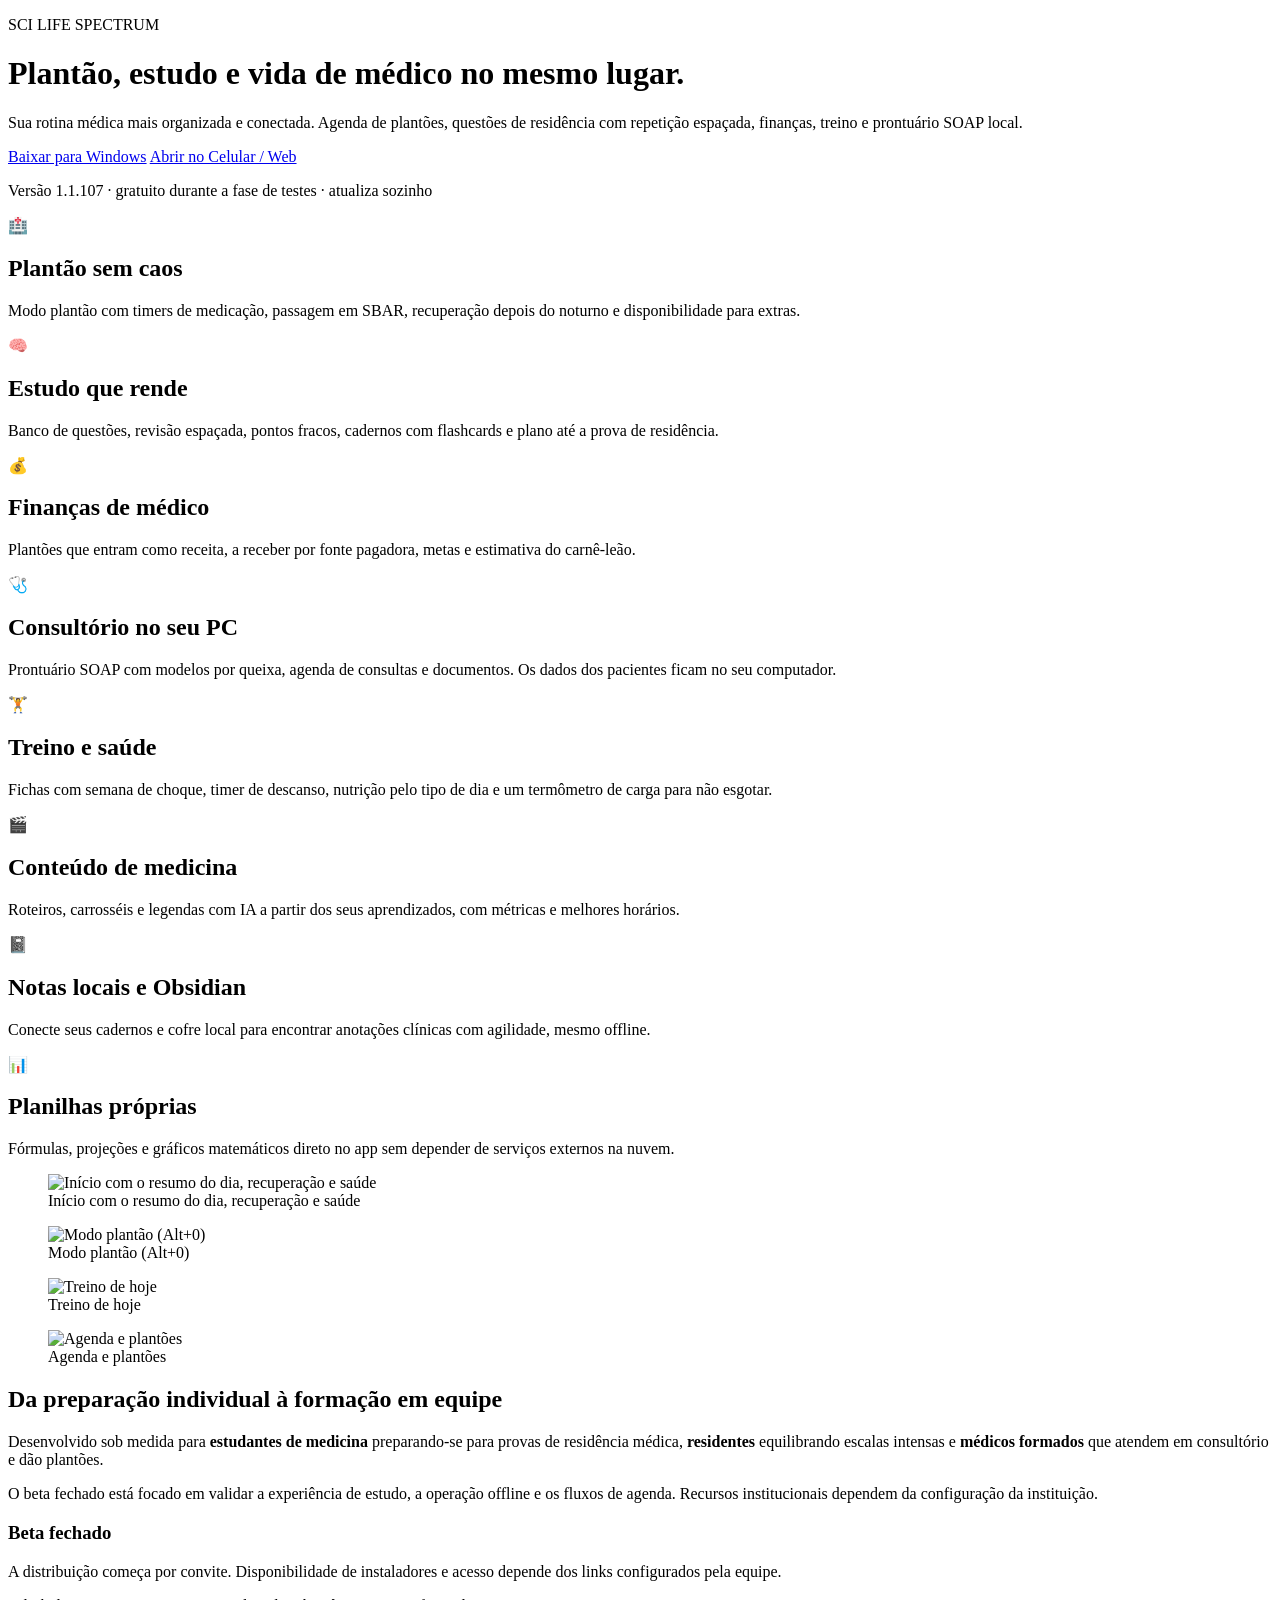
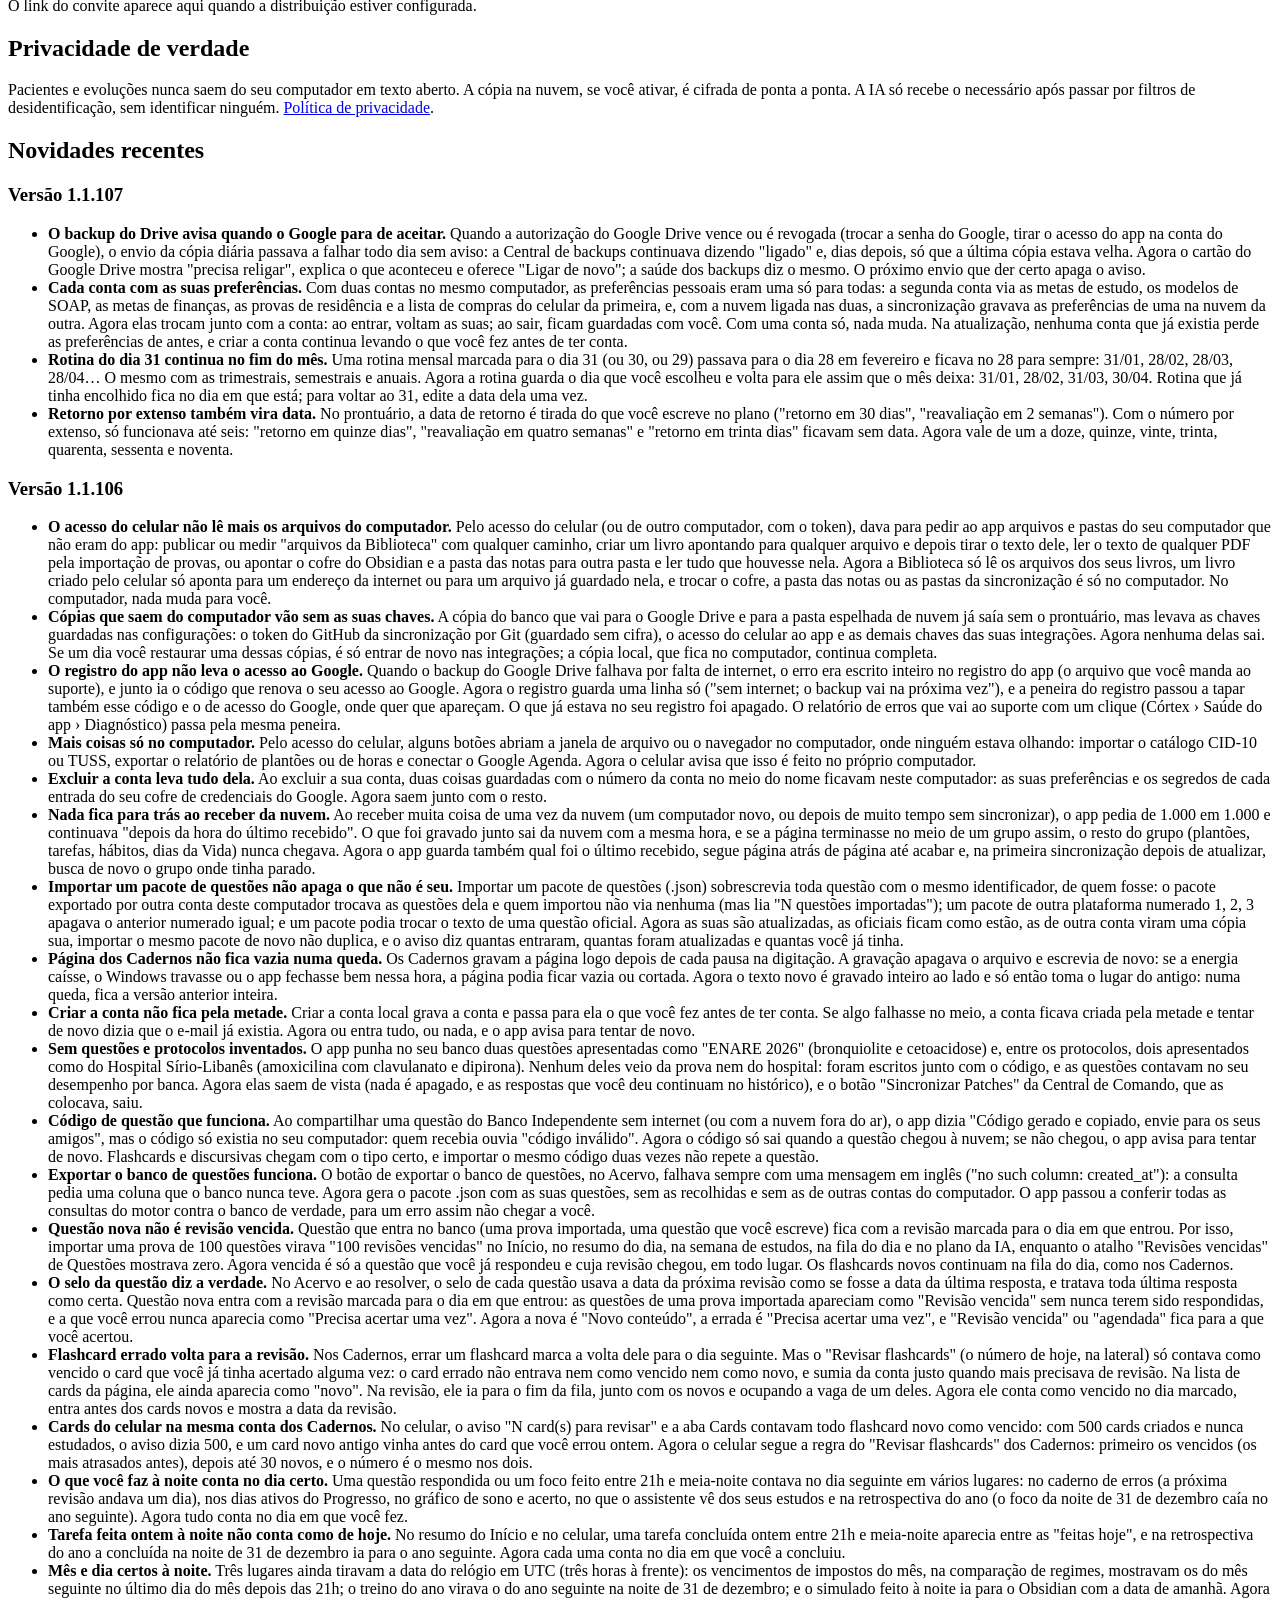
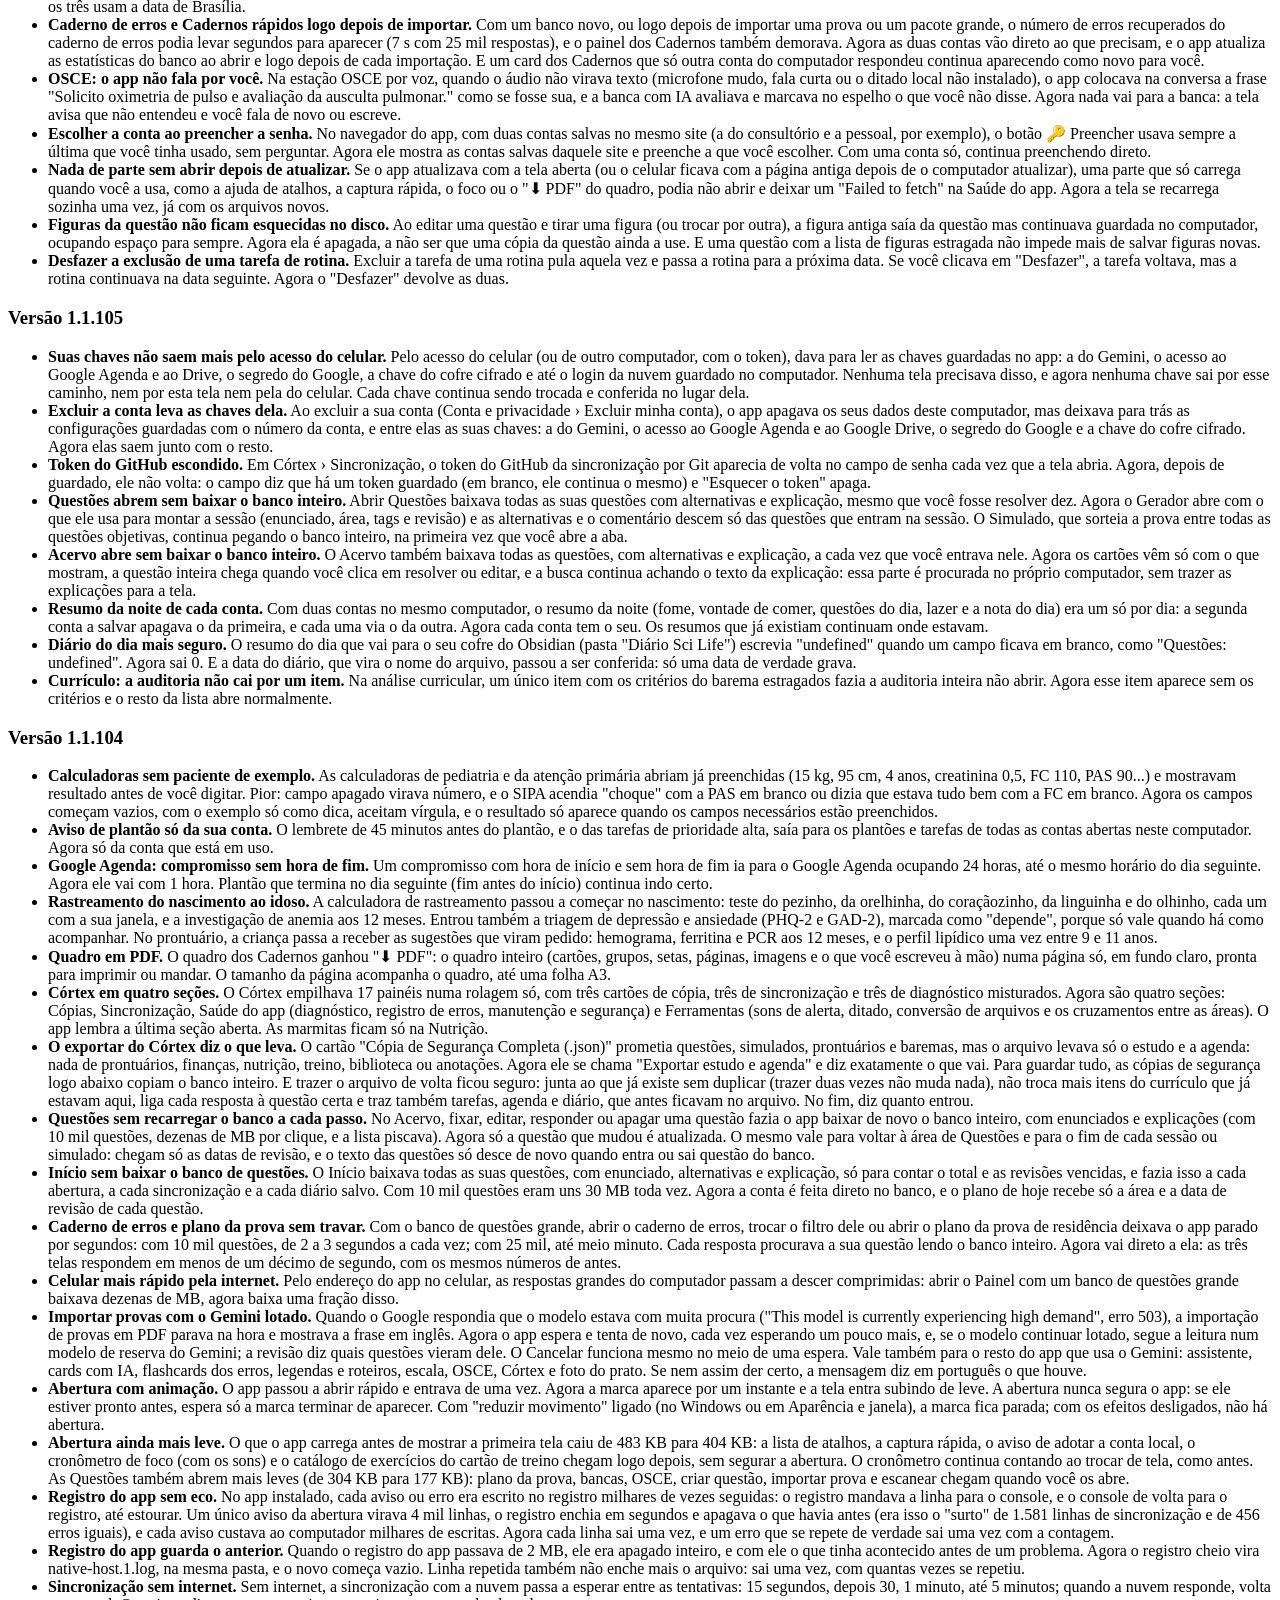
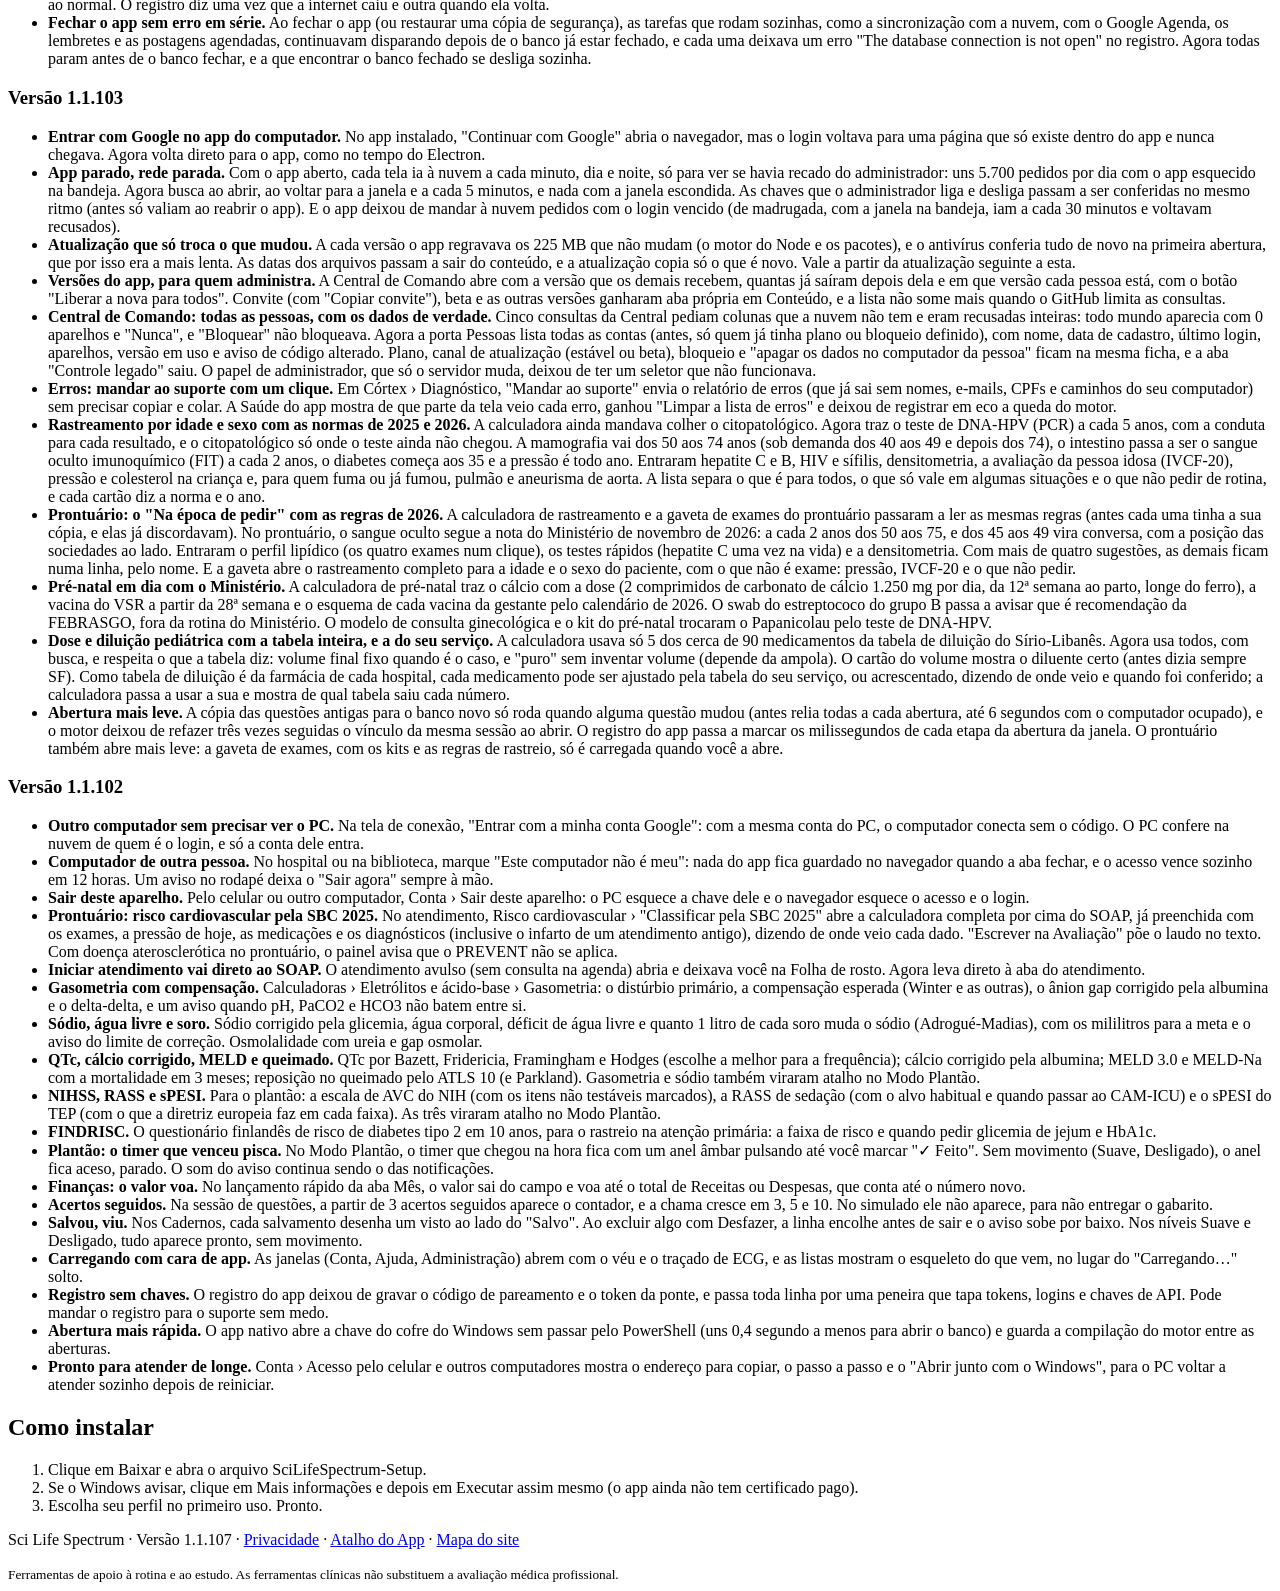
==== commit 18284ca7: "site 1.1.107" ====
--- a/site/index.html
+++ b/site/index.html
@@ -29,7 +29,7 @@
     <a class="cta" href="/baixar">Baixar para Windows</a>
     <a class="cta-sec" href="/app">Abrir no Celular / Web</a>
   </div>
-  <p class="muted">Versão 1.1.106 · gratuito durante a fase de testes · atualiza sozinho</p>
+  <p class="muted">Versão 1.1.107 · gratuito durante a fase de testes · atualiza sozinho</p>
 </header>
 <main>
   <section class="grid"><div class="feat"><div class="fi">🏥</div><h2>Plantão sem caos</h2><p>Modo plantão com timers de medicação, passagem em SBAR, recuperação depois do noturno e disponibilidade para extras.</p></div><div class="feat"><div class="fi">🧠</div><h2>Estudo que rende</h2><p>Banco de questões, revisão espaçada, pontos fracos, cadernos com flashcards e plano até a prova de residência.</p></div><div class="feat"><div class="fi">💰</div><h2>Finanças de médico</h2><p>Plantões que entram como receita, a receber por fonte pagadora, metas e estimativa do carnê-leão.</p></div><div class="feat"><div class="fi">🩺</div><h2>Consultório no seu PC</h2><p>Prontuário SOAP com modelos por queixa, agenda de consultas e documentos. Os dados dos pacientes ficam no seu computador.</p></div><div class="feat"><div class="fi">🏋️</div><h2>Treino e saúde</h2><p>Fichas com semana de choque, timer de descanso, nutrição pelo tipo de dia e um termômetro de carga para não esgotar.</p></div><div class="feat"><div class="fi">🎬</div><h2>Conteúdo de medicina</h2><p>Roteiros, carrosséis e legendas com IA a partir dos seus aprendizados, com métricas e melhores horários.</p></div><div class="feat"><div class="fi">📓</div><h2>Notas locais e Obsidian</h2><p>Conecte seus cadernos e cofre local para encontrar anotações clínicas com agilidade, mesmo offline.</p></div><div class="feat"><div class="fi">📊</div><h2>Planilhas próprias</h2><p>Fórmulas, projeções e gráficos matemáticos direto no app sem depender de serviços externos na nuvem.</p></div></section>
@@ -43,11 +43,11 @@
     <div class="beta"><h3>Beta fechado</h3><p>A distribuição começa por convite. Disponibilidade de instaladores e acesso depende dos links configurados pela equipe.</p><p class="muted">O link do convite aparece aqui quando a distribuição estiver configurada.</p></div>
   </section>
   <section class="privacy"><h2>Privacidade de verdade</h2><p>Pacientes e evoluções nunca saem do seu computador em texto aberto. A cópia na nuvem, se você ativar, é cifrada de ponta a ponta. A IA só recebe o necessário após passar por filtros de desidentificação, sem identificar ninguém. <a href="/privacidade/">Política de privacidade</a>.</p></section>
-  <section class="news"><h2>Novidades recentes</h2><article class="rel"><h3>Versão 1.1.106</h3><ul><li><b>O acesso do celular não lê mais os arquivos do computador.</b> Pelo acesso do celular (ou de outro computador, com o token), dava para pedir ao app arquivos e pastas do seu computador que não eram do app: publicar ou medir &quot;arquivos da Biblioteca&quot; com qualquer caminho, criar um livro apontando para qualquer arquivo e depois tirar o texto dele, ler o texto de qualquer PDF pela importação de provas, ou apontar o cofre do Obsidian e a pasta das notas para outra pasta e ler tudo que houvesse nela. Agora a Biblioteca só lê os arquivos dos seus livros, um livro criado pelo celular só aponta para um endereço da internet ou para um arquivo já guardado nela, e trocar o cofre, a pasta das notas ou as pastas da sincronização é só no computador. No computador, nada muda para você.</li><li><b>Cópias que saem do computador vão sem as suas chaves.</b> A cópia do banco que vai para o Google Drive e para a pasta espelhada de nuvem já saía sem o prontuário, mas levava as chaves guardadas nas configurações: o token do GitHub da sincronização por Git (guardado sem cifra), o acesso do celular ao app e as demais chaves das suas integrações. Agora nenhuma delas sai. Se um dia você restaurar uma dessas cópias, é só entrar de novo nas integrações; a cópia local, que fica no computador, continua completa.</li><li><b>O registro do app não leva o acesso ao Google.</b> Quando o backup do Google Drive falhava por falta de internet, o erro era escrito inteiro no registro do app (o arquivo que você manda ao suporte), e junto ia o código que renova o seu acesso ao Google. Agora o registro guarda uma linha só (&quot;sem internet; o backup vai na próxima vez&quot;), e a peneira do registro passou a tapar também esse código e o de acesso do Google, onde quer que apareçam. O que já estava no seu registro foi apagado. O relatório de erros que vai ao suporte com um clique (Córtex › Saúde do app › Diagnóstico) passa pela mesma peneira.</li><li><b>Mais coisas só no computador.</b> Pelo acesso do celular, alguns botões abriam a janela de arquivo ou o navegador no computador, onde ninguém estava olhando: importar o catálogo CID-10 ou TUSS, exportar o relatório de plantões ou de horas e conectar o Google Agenda. Agora o celular avisa que isso é feito no próprio computador.</li><li><b>Excluir a conta leva tudo dela.</b> Ao excluir a sua conta, duas coisas guardadas com o número da conta no meio do nome ficavam neste computador: as suas preferências e os segredos de cada entrada do seu cofre de credenciais do Google. Agora saem junto com o resto.</li><li><b>Nada fica para trás ao receber da nuvem.</b> Ao receber muita coisa de uma vez da nuvem (um computador novo, ou depois de muito tempo sem sincronizar), o app pedia de 1.000 em 1.000 e continuava &quot;depois da hora do último recebido&quot;. O que foi gravado junto sai da nuvem com a mesma hora, e se a página terminasse no meio de um grupo assim, o resto do grupo (plantões, tarefas, hábitos, dias da Vida) nunca chegava. Agora o app guarda também qual foi o último recebido, segue página atrás de página até acabar e, na primeira sincronização depois de atualizar, busca de novo o grupo onde tinha parado.</li><li><b>Importar um pacote de questões não apaga o que não é seu.</b> Importar um pacote de questões (.json) sobrescrevia toda questão com o mesmo identificador, de quem fosse: o pacote exportado por outra conta deste computador trocava as questões dela e quem importou não via nenhuma (mas lia &quot;N questões importadas&quot;); um pacote de outra plataforma numerado 1, 2, 3 apagava o anterior numerado igual; e um pacote podia trocar o texto de uma questão oficial. Agora as suas são atualizadas, as oficiais ficam como estão, as de outra conta viram uma cópia sua, importar o mesmo pacote de novo não duplica, e o aviso diz quantas entraram, quantas foram atualizadas e quantas você já tinha.</li><li><b>Página dos Cadernos não fica vazia numa queda.</b> Os Cadernos gravam a página logo depois de cada pausa na digitação. A gravação apagava o arquivo e escrevia de novo: se a energia caísse, o Windows travasse ou o app fechasse bem nessa hora, a página podia ficar vazia ou cortada. Agora o texto novo é gravado inteiro ao lado e só então toma o lugar do antigo: numa queda, fica a versão anterior inteira.</li><li><b>Criar a conta não fica pela metade.</b> Criar a conta local grava a conta e passa para ela o que você fez antes de ter conta. Se algo falhasse no meio, a conta ficava criada pela metade e tentar de novo dizia que o e-mail já existia. Agora ou entra tudo, ou nada, e o app avisa para tentar de novo.</li><li><b>Sem questões e protocolos inventados.</b> O app punha no seu banco duas questões apresentadas como &quot;ENARE 2026&quot; (bronquiolite e cetoacidose) e, entre os protocolos, dois apresentados como do Hospital Sírio-Libanês (amoxicilina com clavulanato e dipirona). Nenhum deles veio da prova nem do hospital: foram escritos junto com o código, e as questões contavam no seu desempenho por banca. Agora elas saem de vista (nada é apagado, e as respostas que você deu continuam no histórico), e o botão &quot;Sincronizar Patches&quot; da Central de Comando, que as colocava, saiu.</li><li><b>Código de questão que funciona.</b> Ao compartilhar uma questão do Banco Independente sem internet (ou com a nuvem fora do ar), o app dizia &quot;Código gerado e copiado, envie para os seus amigos&quot;, mas o código só existia no seu computador: quem recebia ouvia &quot;código inválido&quot;. Agora o código só sai quando a questão chegou à nuvem; se não chegou, o app avisa para tentar de novo. Flashcards e discursivas chegam com o tipo certo, e importar o mesmo código duas vezes não repete a questão.</li><li><b>Exportar o banco de questões funciona.</b> O botão de exportar o banco de questões, no Acervo, falhava sempre com uma mensagem em inglês (&quot;no such column: created_at&quot;): a consulta pedia uma coluna que o banco nunca teve. Agora gera o pacote .json com as suas questões, sem as recolhidas e sem as de outras contas do computador. O app passou a conferir todas as consultas do motor contra o banco de verdade, para um erro assim não chegar a você.</li><li><b>Questão nova não é revisão vencida.</b> Questão que entra no banco (uma prova importada, uma questão que você escreve) fica com a revisão marcada para o dia em que entrou. Por isso, importar uma prova de 100 questões virava &quot;100 revisões vencidas&quot; no Início, no resumo do dia, na semana de estudos, na fila do dia e no plano da IA, enquanto o atalho &quot;Revisões vencidas&quot; de Questões mostrava zero. Agora vencida é só a questão que você já respondeu e cuja revisão chegou, em todo lugar. Os flashcards novos continuam na fila do dia, como nos Cadernos.</li><li><b>O selo da questão diz a verdade.</b> No Acervo e ao resolver, o selo de cada questão usava a data da próxima revisão como se fosse a data da última resposta, e tratava toda última resposta como certa. Questão nova entra com a revisão marcada para o dia em que entrou: as questões de uma prova importada apareciam como &quot;Revisão vencida&quot; sem nunca terem sido respondidas, e a que você errou nunca aparecia como &quot;Precisa acertar uma vez&quot;. Agora a nova é &quot;Novo conteúdo&quot;, a errada é &quot;Precisa acertar uma vez&quot;, e &quot;Revisão vencida&quot; ou &quot;agendada&quot; fica para a que você acertou.</li><li><b>Flashcard errado volta para a revisão.</b> Nos Cadernos, errar um flashcard marca a volta dele para o dia seguinte. Mas o &quot;Revisar flashcards&quot; (o número de hoje, na lateral) só contava como vencido o card que você já tinha acertado alguma vez: o card errado não entrava nem como vencido nem como novo, e sumia da conta justo quando mais precisava de revisão. Na lista de cards da página, ele ainda aparecia como &quot;novo&quot;. Na revisão, ele ia para o fim da fila, junto com os novos e ocupando a vaga de um deles. Agora ele conta como vencido no dia marcado, entra antes dos cards novos e mostra a data da revisão.</li><li><b>Cards do celular na mesma conta dos Cadernos.</b> No celular, o aviso &quot;N card(s) para revisar&quot; e a aba Cards contavam todo flashcard novo como vencido: com 500 cards criados e nunca estudados, o aviso dizia 500, e um card novo antigo vinha antes do card que você errou ontem. Agora o celular segue a regra do &quot;Revisar flashcards&quot; dos Cadernos: primeiro os vencidos (os mais atrasados antes), depois até 30 novos, e o número é o mesmo nos dois.</li><li><b>O que você faz à noite conta no dia certo.</b> Uma questão respondida ou um foco feito entre 21h e meia-noite contava no dia seguinte em vários lugares: no caderno de erros (a próxima revisão andava um dia), nos dias ativos do Progresso, no gráfico de sono e acerto, no que o assistente vê dos seus estudos e na retrospectiva do ano (o foco da noite de 31 de dezembro caía no ano seguinte). Agora tudo conta no dia em que você fez.</li><li><b>Tarefa feita ontem à noite não conta como de hoje.</b> No resumo do Início e no celular, uma tarefa concluída ontem entre 21h e meia-noite aparecia entre as &quot;feitas hoje&quot;, e na retrospectiva do ano a concluída na noite de 31 de dezembro ia para o ano seguinte. Agora cada uma conta no dia em que você a concluiu.</li><li><b>Mês e dia certos à noite.</b> Três lugares ainda tiravam a data do relógio em UTC (três horas à frente): os vencimentos de impostos do mês, na comparação de regimes, mostravam os do mês seguinte no último dia do mês depois das 21h; o treino do ano virava o do ano seguinte na noite de 31 de dezembro; e o simulado feito à noite ia para o Obsidian com a data de amanhã. Agora os três usam a data de Brasília.</li><li><b>Caderno de erros e Cadernos rápidos logo depois de importar.</b> Com um banco novo, ou logo depois de importar uma prova ou um pacote grande, o número de erros recuperados do caderno de erros podia levar segundos para aparecer (7 s com 25 mil respostas), e o painel dos Cadernos também demorava. Agora as duas contas vão direto ao que precisam, e o app atualiza as estatísticas do banco ao abrir e logo depois de cada importação. E um card dos Cadernos que só outra conta do computador respondeu continua aparecendo como novo para você.</li><li><b>OSCE: o app não fala por você.</b> Na estação OSCE por voz, quando o áudio não virava texto (microfone mudo, fala curta ou o ditado local não instalado), o app colocava na conversa a frase &quot;Solicito oximetria de pulso e avaliação da ausculta pulmonar.&quot; como se fosse sua, e a banca com IA avaliava e marcava no espelho o que você não disse. Agora nada vai para a banca: a tela avisa que não entendeu e você fala de novo ou escreve.</li><li><b>Escolher a conta ao preencher a senha.</b> No navegador do app, com duas contas salvas no mesmo site (a do consultório e a pessoal, por exemplo), o botão 🔑 Preencher usava sempre a última que você tinha usado, sem perguntar. Agora ele mostra as contas salvas daquele site e preenche a que você escolher. Com uma conta só, continua preenchendo direto.</li><li><b>Nada de parte sem abrir depois de atualizar.</b> Se o app atualizava com a tela aberta (ou o celular ficava com a página antiga depois de o computador atualizar), uma parte que só carrega quando você a usa, como a ajuda de atalhos, a captura rápida, o foco ou o &quot;⬇ PDF&quot; do quadro, podia não abrir e deixar um &quot;Failed to fetch&quot; na Saúde do app. Agora a tela se recarrega sozinha uma vez, já com os arquivos novos.</li><li><b>Figuras da questão não ficam esquecidas no disco.</b> Ao editar uma questão e tirar uma figura (ou trocar por outra), a figura antiga saía da questão mas continuava guardada no computador, ocupando espaço para sempre. Agora ela é apagada, a não ser que uma cópia da questão ainda a use. E uma questão com a lista de figuras estragada não impede mais de salvar figuras novas.</li><li><b>Desfazer a exclusão de uma tarefa de rotina.</b> Excluir a tarefa de uma rotina pula aquela vez e passa a rotina para a próxima data. Se você clicava em &quot;Desfazer&quot;, a tarefa voltava, mas a rotina continuava na data seguinte. Agora o &quot;Desfazer&quot; devolve as duas.</li></ul></article><article class="rel"><h3>Versão 1.1.105</h3><ul><li><b>Suas chaves não saem mais pelo acesso do celular.</b> Pelo acesso do celular (ou de outro computador, com o token), dava para ler as chaves guardadas no app: a do Gemini, o acesso ao Google Agenda e ao Drive, o segredo do Google, a chave do cofre cifrado e até o login da nuvem guardado no computador. Nenhuma tela precisava disso, e agora nenhuma chave sai por esse caminho, nem por esta tela nem pela do celular. Cada chave continua sendo trocada e conferida no lugar dela.</li><li><b>Excluir a conta leva as chaves dela.</b> Ao excluir a sua conta (Conta e privacidade › Excluir minha conta), o app apagava os seus dados deste computador, mas deixava para trás as configurações guardadas com o número da conta, e entre elas as suas chaves: a do Gemini, o acesso ao Google Agenda e ao Google Drive, o segredo do Google e a chave do cofre cifrado. Agora elas saem junto com o resto.</li><li><b>Token do GitHub escondido.</b> Em Córtex › Sincronização, o token do GitHub da sincronização por Git aparecia de volta no campo de senha cada vez que a tela abria. Agora, depois de guardado, ele não volta: o campo diz que há um token guardado (em branco, ele continua o mesmo) e &quot;Esquecer o token&quot; apaga.</li><li><b>Questões abrem sem baixar o banco inteiro.</b> Abrir Questões baixava todas as suas questões com alternativas e explicação, mesmo que você fosse resolver dez. Agora o Gerador abre com o que ele usa para montar a sessão (enunciado, área, tags e revisão) e as alternativas e o comentário descem só das questões que entram na sessão. O Simulado, que sorteia a prova entre todas as questões objetivas, continua pegando o banco inteiro, na primeira vez que você abre a aba.</li><li><b>Acervo abre sem baixar o banco inteiro.</b> O Acervo também baixava todas as questões, com alternativas e explicação, a cada vez que você entrava nele. Agora os cartões vêm só com o que mostram, a questão inteira chega quando você clica em resolver ou editar, e a busca continua achando o texto da explicação: essa parte é procurada no próprio computador, sem trazer as explicações para a tela.</li><li><b>Resumo da noite de cada conta.</b> Com duas contas no mesmo computador, o resumo da noite (fome, vontade de comer, questões do dia, lazer e a nota do dia) era um só por dia: a segunda conta a salvar apagava o da primeira, e cada uma via o da outra. Agora cada conta tem o seu. Os resumos que já existiam continuam onde estavam.</li><li><b>Diário do dia mais seguro.</b> O resumo do dia que vai para o seu cofre do Obsidian (pasta &quot;Diário Sci Life&quot;) escrevia &quot;undefined&quot; quando um campo ficava em branco, como &quot;Questões: undefined&quot;. Agora sai 0. E a data do diário, que vira o nome do arquivo, passou a ser conferida: só uma data de verdade grava.</li><li><b>Currículo: a auditoria não cai por um item.</b> Na análise curricular, um único item com os critérios do barema estragados fazia a auditoria inteira não abrir. Agora esse item aparece sem os critérios e o resto da lista abre normalmente.</li></ul></article><article class="rel"><h3>Versão 1.1.104</h3><ul><li><b>Calculadoras sem paciente de exemplo.</b> As calculadoras de pediatria e da atenção primária abriam já preenchidas (15 kg, 95 cm, 4 anos, creatinina 0,5, FC 110, PAS 90...) e mostravam resultado antes de você digitar. Pior: campo apagado virava número, e o SIPA acendia &quot;choque&quot; com a PAS em branco ou dizia que estava tudo bem com a FC em branco. Agora os campos começam vazios, com o exemplo só como dica, aceitam vírgula, e o resultado só aparece quando os campos necessários estão preenchidos.</li><li><b>Aviso de plantão só da sua conta.</b> O lembrete de 45 minutos antes do plantão, e o das tarefas de prioridade alta, saía para os plantões e tarefas de todas as contas abertas neste computador. Agora só da conta que está em uso.</li><li><b>Google Agenda: compromisso sem hora de fim.</b> Um compromisso com hora de início e sem hora de fim ia para o Google Agenda ocupando 24 horas, até o mesmo horário do dia seguinte. Agora ele vai com 1 hora. Plantão que termina no dia seguinte (fim antes do início) continua indo certo.</li><li><b>Rastreamento do nascimento ao idoso.</b> A calculadora de rastreamento passou a começar no nascimento: teste do pezinho, da orelhinha, do coraçãozinho, da linguinha e do olhinho, cada um com a sua janela, e a investigação de anemia aos 12 meses. Entrou também a triagem de depressão e ansiedade (PHQ-2 e GAD-2), marcada como &quot;depende&quot;, porque só vale quando há como acompanhar. No prontuário, a criança passa a receber as sugestões que viram pedido: hemograma, ferritina e PCR aos 12 meses, e o perfil lipídico uma vez entre 9 e 11 anos.</li><li><b>Quadro em PDF.</b> O quadro dos Cadernos ganhou &quot;⬇ PDF&quot;: o quadro inteiro (cartões, grupos, setas, páginas, imagens e o que você escreveu à mão) numa página só, em fundo claro, pronta para imprimir ou mandar. O tamanho da página acompanha o quadro, até uma folha A3.</li><li><b>Córtex em quatro seções.</b> O Córtex empilhava 17 painéis numa rolagem só, com três cartões de cópia, três de sincronização e três de diagnóstico misturados. Agora são quatro seções: Cópias, Sincronização, Saúde do app (diagnóstico, registro de erros, manutenção e segurança) e Ferramentas (sons de alerta, ditado, conversão de arquivos e os cruzamentos entre as áreas). O app lembra a última seção aberta. As marmitas ficam só na Nutrição.</li><li><b>O exportar do Córtex diz o que leva.</b> O cartão &quot;Cópia de Segurança Completa (.json)&quot; prometia questões, simulados, prontuários e baremas, mas o arquivo levava só o estudo e a agenda: nada de prontuários, finanças, nutrição, treino, biblioteca ou anotações. Agora ele se chama &quot;Exportar estudo e agenda&quot; e diz exatamente o que vai. Para guardar tudo, as cópias de segurança logo abaixo copiam o banco inteiro. E trazer o arquivo de volta ficou seguro: junta ao que já existe sem duplicar (trazer duas vezes não muda nada), não troca mais itens do currículo que já estavam aqui, liga cada resposta à questão certa e traz também tarefas, agenda e diário, que antes ficavam no arquivo. No fim, diz quanto entrou.</li><li><b>Questões sem recarregar o banco a cada passo.</b> No Acervo, fixar, editar, responder ou apagar uma questão fazia o app baixar de novo o banco inteiro, com enunciados e explicações (com 10 mil questões, dezenas de MB por clique, e a lista piscava). Agora só a questão que mudou é atualizada. O mesmo vale para voltar à área de Questões e para o fim de cada sessão ou simulado: chegam só as datas de revisão, e o texto das questões só desce de novo quando entra ou sai questão do banco.</li><li><b>Início sem baixar o banco de questões.</b> O Início baixava todas as suas questões, com enunciado, alternativas e explicação, só para contar o total e as revisões vencidas, e fazia isso a cada abertura, a cada sincronização e a cada diário salvo. Com 10 mil questões eram uns 30 MB toda vez. Agora a conta é feita direto no banco, e o plano de hoje recebe só a área e a data de revisão de cada questão.</li><li><b>Caderno de erros e plano da prova sem travar.</b> Com o banco de questões grande, abrir o caderno de erros, trocar o filtro dele ou abrir o plano da prova de residência deixava o app parado por segundos: com 10 mil questões, de 2 a 3 segundos a cada vez; com 25 mil, até meio minuto. Cada resposta procurava a sua questão lendo o banco inteiro. Agora vai direto a ela: as três telas respondem em menos de um décimo de segundo, com os mesmos números de antes.</li><li><b>Celular mais rápido pela internet.</b> Pelo endereço do app no celular, as respostas grandes do computador passam a descer comprimidas: abrir o Painel com um banco de questões grande baixava dezenas de MB, agora baixa uma fração disso.</li><li><b>Importar provas com o Gemini lotado.</b> Quando o Google respondia que o modelo estava com muita procura (&quot;This model is currently experiencing high demand&quot;, erro 503), a importação de provas em PDF parava na hora e mostrava a frase em inglês. Agora o app espera e tenta de novo, cada vez esperando um pouco mais, e, se o modelo continuar lotado, segue a leitura num modelo de reserva do Gemini; a revisão diz quais questões vieram dele. O Cancelar funciona mesmo no meio de uma espera. Vale também para o resto do app que usa o Gemini: assistente, cards com IA, flashcards dos erros, legendas e roteiros, escala, OSCE, Córtex e foto do prato. Se nem assim der certo, a mensagem diz em português o que houve.</li><li><b>Abertura com animação.</b> O app passou a abrir rápido e entrava de uma vez. Agora a marca aparece por um instante e a tela entra subindo de leve. A abertura nunca segura o app: se ele estiver pronto antes, espera só a marca terminar de aparecer. Com &quot;reduzir movimento&quot; ligado (no Windows ou em Aparência e janela), a marca fica parada; com os efeitos desligados, não há abertura.</li><li><b>Abertura ainda mais leve.</b> O que o app carrega antes de mostrar a primeira tela caiu de 483 KB para 404 KB: a lista de atalhos, a captura rápida, o aviso de adotar a conta local, o cronômetro de foco (com os sons) e o catálogo de exercícios do cartão de treino chegam logo depois, sem segurar a abertura. O cronômetro continua contando ao trocar de tela, como antes. As Questões também abrem mais leves (de 304 KB para 177 KB): plano da prova, bancas, OSCE, criar questão, importar prova e escanear chegam quando você os abre.</li><li><b>Registro do app sem eco.</b> No app instalado, cada aviso ou erro era escrito no registro milhares de vezes seguidas: o registro mandava a linha para o console, e o console de volta para o registro, até estourar. Um único aviso da abertura virava 4 mil linhas, o registro enchia em segundos e apagava o que havia antes (era isso o &quot;surto&quot; de 1.581 linhas de sincronização e de 456 erros iguais), e cada aviso custava ao computador milhares de escritas. Agora cada linha sai uma vez, e um erro que se repete de verdade sai uma vez com a contagem.</li><li><b>Registro do app guarda o anterior.</b> Quando o registro do app passava de 2 MB, ele era apagado inteiro, e com ele o que tinha acontecido antes de um problema. Agora o registro cheio vira native-host.1.log, na mesma pasta, e o novo começa vazio. Linha repetida também não enche mais o arquivo: sai uma vez, com quantas vezes se repetiu.</li><li><b>Sincronização sem internet.</b> Sem internet, a sincronização com a nuvem passa a esperar entre as tentativas: 15 segundos, depois 30, 1 minuto, até 5 minutos; quando a nuvem responde, volta ao normal. O registro diz uma vez que a internet caiu e outra quando ela volta.</li><li><b>Fechar o app sem erro em série.</b> Ao fechar o app (ou restaurar uma cópia de segurança), as tarefas que rodam sozinhas, como a sincronização com a nuvem, com o Google Agenda, os lembretes e as postagens agendadas, continuavam disparando depois de o banco já estar fechado, e cada uma deixava um erro &quot;The database connection is not open&quot; no registro. Agora todas param antes de o banco fechar, e a que encontrar o banco fechado se desliga sozinha.</li></ul></article><article class="rel"><h3>Versão 1.1.103</h3><ul><li><b>Entrar com Google no app do computador.</b> No app instalado, &quot;Continuar com Google&quot; abria o navegador, mas o login voltava para uma página que só existe dentro do app e nunca chegava. Agora volta direto para o app, como no tempo do Electron.</li><li><b>App parado, rede parada.</b> Com o app aberto, cada tela ia à nuvem a cada minuto, dia e noite, só para ver se havia recado do administrador: uns 5.700 pedidos por dia com o app esquecido na bandeja. Agora busca ao abrir, ao voltar para a janela e a cada 5 minutos, e nada com a janela escondida. As chaves que o administrador liga e desliga passam a ser conferidas no mesmo ritmo (antes só valiam ao reabrir o app). E o app deixou de mandar à nuvem pedidos com o login vencido (de madrugada, com a janela na bandeja, iam a cada 30 minutos e voltavam recusados).</li><li><b>Atualização que só troca o que mudou.</b> A cada versão o app regravava os 225 MB que não mudam (o motor do Node e os pacotes), e o antivírus conferia tudo de novo na primeira abertura, que por isso era a mais lenta. As datas dos arquivos passam a sair do conteúdo, e a atualização copia só o que é novo. Vale a partir da atualização seguinte a esta.</li><li><b>Versões do app, para quem administra.</b> A Central de Comando abre com a versão que os demais recebem, quantas já saíram depois dela e em que versão cada pessoa está, com o botão &quot;Liberar a nova para todos&quot;. Convite (com &quot;Copiar convite&quot;), beta e as outras versões ganharam aba própria em Conteúdo, e a lista não some mais quando o GitHub limita as consultas.</li><li><b>Central de Comando: todas as pessoas, com os dados de verdade.</b> Cinco consultas da Central pediam colunas que a nuvem não tem e eram recusadas inteiras: todo mundo aparecia com 0 aparelhos e &quot;Nunca&quot;, e &quot;Bloquear&quot; não bloqueava. Agora a porta Pessoas lista todas as contas (antes, só quem já tinha plano ou bloqueio definido), com nome, data de cadastro, último login, aparelhos, versão em uso e aviso de código alterado. Plano, canal de atualização (estável ou beta), bloqueio e &quot;apagar os dados no computador da pessoa&quot; ficam na mesma ficha, e a aba &quot;Controle legado&quot; saiu. O papel de administrador, que só o servidor muda, deixou de ter um seletor que não funcionava.</li><li><b>Erros: mandar ao suporte com um clique.</b> Em Córtex › Diagnóstico, &quot;Mandar ao suporte&quot; envia o relatório de erros (que já sai sem nomes, e-mails, CPFs e caminhos do seu computador) sem precisar copiar e colar. A Saúde do app mostra de que parte da tela veio cada erro, ganhou &quot;Limpar a lista de erros&quot; e deixou de registrar em eco a queda do motor.</li><li><b>Rastreamento por idade e sexo com as normas de 2025 e 2026.</b> A calculadora ainda mandava colher o citopatológico. Agora traz o teste de DNA-HPV (PCR) a cada 5 anos, com a conduta para cada resultado, e o citopatológico só onde o teste ainda não chegou. A mamografia vai dos 50 aos 74 anos (sob demanda dos 40 aos 49 e depois dos 74), o intestino passa a ser o sangue oculto imunoquímico (FIT) a cada 2 anos, o diabetes começa aos 35 e a pressão é todo ano. Entraram hepatite C e B, HIV e sífilis, densitometria, a avaliação da pessoa idosa (IVCF-20), pressão e colesterol na criança e, para quem fuma ou já fumou, pulmão e aneurisma de aorta. A lista separa o que é para todos, o que só vale em algumas situações e o que não pedir de rotina, e cada cartão diz a norma e o ano.</li><li><b>Prontuário: o &quot;Na época de pedir&quot; com as regras de 2026.</b> A calculadora de rastreamento e a gaveta de exames do prontuário passaram a ler as mesmas regras (antes cada uma tinha a sua cópia, e elas já discordavam). No prontuário, o sangue oculto segue a nota do Ministério de novembro de 2026: a cada 2 anos dos 50 aos 75, e dos 45 aos 49 vira conversa, com a posição das sociedades ao lado. Entraram o perfil lipídico (os quatro exames num clique), os testes rápidos (hepatite C uma vez na vida) e a densitometria. Com mais de quatro sugestões, as demais ficam numa linha, pelo nome. E a gaveta abre o rastreamento completo para a idade e o sexo do paciente, com o que não é exame: pressão, IVCF-20 e o que não pedir.</li><li><b>Pré-natal em dia com o Ministério.</b> A calculadora de pré-natal traz o cálcio com a dose (2 comprimidos de carbonato de cálcio 1.250 mg por dia, da 12ª semana ao parto, longe do ferro), a vacina do VSR a partir da 28ª semana e o esquema de cada vacina da gestante pelo calendário de 2026. O swab do estreptococo do grupo B passa a avisar que é recomendação da FEBRASGO, fora da rotina do Ministério. O modelo de consulta ginecológica e o kit do pré-natal trocaram o Papanicolau pelo teste de DNA-HPV.</li><li><b>Dose e diluição pediátrica com a tabela inteira, e a do seu serviço.</b> A calculadora usava só 5 dos cerca de 90 medicamentos da tabela de diluição do Sírio-Libanês. Agora usa todos, com busca, e respeita o que a tabela diz: volume final fixo quando é o caso, e &quot;puro&quot; sem inventar volume (depende da ampola). O cartão do volume mostra o diluente certo (antes dizia sempre SF). Como tabela de diluição é da farmácia de cada hospital, cada medicamento pode ser ajustado pela tabela do seu serviço, ou acrescentado, dizendo de onde veio e quando foi conferido; a calculadora passa a usar a sua e mostra de qual tabela saiu cada número.</li><li><b>Abertura mais leve.</b> A cópia das questões antigas para o banco novo só roda quando alguma questão mudou (antes relia todas a cada abertura, até 6 segundos com o computador ocupado), e o motor deixou de refazer três vezes seguidas o vínculo da mesma sessão ao abrir. O registro do app passa a marcar os milissegundos de cada etapa da abertura da janela. O prontuário também abre mais leve: a gaveta de exames, com os kits e as regras de rastreio, só é carregada quando você a abre.</li></ul></article><article class="rel"><h3>Versão 1.1.102</h3><ul><li><b>Outro computador sem precisar ver o PC.</b> Na tela de conexão, &quot;Entrar com a minha conta Google&quot;: com a mesma conta do PC, o computador conecta sem o código. O PC confere na nuvem de quem é o login, e só a conta dele entra.</li><li><b>Computador de outra pessoa.</b> No hospital ou na biblioteca, marque &quot;Este computador não é meu&quot;: nada do app fica guardado no navegador quando a aba fechar, e o acesso vence sozinho em 12 horas. Um aviso no rodapé deixa o &quot;Sair agora&quot; sempre à mão.</li><li><b>Sair deste aparelho.</b> Pelo celular ou outro computador, Conta › Sair deste aparelho: o PC esquece a chave dele e o navegador esquece o acesso e o login.</li><li><b>Prontuário: risco cardiovascular pela SBC 2025.</b> No atendimento, Risco cardiovascular › &quot;Classificar pela SBC 2025&quot; abre a calculadora completa por cima do SOAP, já preenchida com os exames, a pressão de hoje, as medicações e os diagnósticos (inclusive o infarto de um atendimento antigo), dizendo de onde veio cada dado. &quot;Escrever na Avaliação&quot; põe o laudo no texto. Com doença aterosclerótica no prontuário, o painel avisa que o PREVENT não se aplica.</li><li><b>Iniciar atendimento vai direto ao SOAP.</b> O atendimento avulso (sem consulta na agenda) abria e deixava você na Folha de rosto. Agora leva direto à aba do atendimento.</li><li><b>Gasometria com compensação.</b> Calculadoras › Eletrólitos e ácido-base › Gasometria: o distúrbio primário, a compensação esperada (Winter e as outras), o ânion gap corrigido pela albumina e o delta-delta, e um aviso quando pH, PaCO2 e HCO3 não batem entre si.</li><li><b>Sódio, água livre e soro.</b> Sódio corrigido pela glicemia, água corporal, déficit de água livre e quanto 1 litro de cada soro muda o sódio (Adrogué-Madias), com os mililitros para a meta e o aviso do limite de correção. Osmolalidade com ureia e gap osmolar.</li><li><b>QTc, cálcio corrigido, MELD e queimado.</b> QTc por Bazett, Fridericia, Framingham e Hodges (escolhe a melhor para a frequência); cálcio corrigido pela albumina; MELD 3.0 e MELD-Na com a mortalidade em 3 meses; reposição no queimado pelo ATLS 10 (e Parkland). Gasometria e sódio também viraram atalho no Modo Plantão.</li><li><b>NIHSS, RASS e sPESI.</b> Para o plantão: a escala de AVC do NIH (com os itens não testáveis marcados), a RASS de sedação (com o alvo habitual e quando passar ao CAM-ICU) e o sPESI do TEP (com o que a diretriz europeia faz em cada faixa). As três viraram atalho no Modo Plantão.</li><li><b>FINDRISC.</b> O questionário finlandês de risco de diabetes tipo 2 em 10 anos, para o rastreio na atenção primária: a faixa de risco e quando pedir glicemia de jejum e HbA1c.</li><li><b>Plantão: o timer que venceu pisca.</b> No Modo Plantão, o timer que chegou na hora fica com um anel âmbar pulsando até você marcar &quot;✓ Feito&quot;. Sem movimento (Suave, Desligado), o anel fica aceso, parado. O som do aviso continua sendo o das notificações.</li><li><b>Finanças: o valor voa.</b> No lançamento rápido da aba Mês, o valor sai do campo e voa até o total de Receitas ou Despesas, que conta até o número novo.</li><li><b>Acertos seguidos.</b> Na sessão de questões, a partir de 3 acertos seguidos aparece o contador, e a chama cresce em 3, 5 e 10. No simulado ele não aparece, para não entregar o gabarito.</li><li><b>Salvou, viu.</b> Nos Cadernos, cada salvamento desenha um visto ao lado do &quot;Salvo&quot;. Ao excluir algo com Desfazer, a linha encolhe antes de sair e o aviso sobe por baixo. Nos níveis Suave e Desligado, tudo aparece pronto, sem movimento.</li><li><b>Carregando com cara de app.</b> As janelas (Conta, Ajuda, Administração) abrem com o véu e o traçado de ECG, e as listas mostram o esqueleto do que vem, no lugar do &quot;Carregando…&quot; solto.</li><li><b>Registro sem chaves.</b> O registro do app deixou de gravar o código de pareamento e o token da ponte, e passa toda linha por uma peneira que tapa tokens, logins e chaves de API. Pode mandar o registro para o suporte sem medo.</li><li><b>Abertura mais rápida.</b> O app nativo abre a chave do cofre do Windows sem passar pelo PowerShell (uns 0,4 segundo a menos para abrir o banco) e guarda a compilação do motor entre as aberturas.</li><li><b>Pronto para atender de longe.</b> Conta › Acesso pelo celular e outros computadores mostra o endereço para copiar, o passo a passo e o &quot;Abrir junto com o Windows&quot;, para o PC voltar a atender sozinho depois de reiniciar.</li></ul></article><article class="rel"><h3>Versão 1.1.101</h3><ul><li><b>Celular: a tela nova chega de verdade.</b> O navegador do celular guardava a tela antiga do app e só mostrava a nova na visita seguinte. Por isso o conserto do QR não chegava, o celular ficava em &quot;Não consegui falar com o seu PC&quot; e você não aparecia como administrador. Agora, quando o PC tem tela nova, o celular troca na hora. Se o PC recusar a chave, o celular volta para a tela de conexão sozinho.</li><li><b>Entrar com Google pelo navegador.</b> Pelo link do celular e pelo site, o login com Google parava em &quot;PKCE code verifier not found&quot; quando a volta do Google caía em outra janela. O login pelo navegador não depende mais disso.</li><li><b>Risco cardiovascular conferido nas tabelas.</b> Cada tabela da SBC 2025 (4.1 a 4.8, 5.1 e Figuras 4.1 e 5.1) e os Quadros 1 a 8 da SBD 2026 foram lidos na página publicada e viraram casos de teste. A conferência corrigiu um ponto: LDL-c de 160 a 189 com fator agravante agora sobe para alto, como na Figura 4.1. A calculadora também avisa quando falta o LDL-c de antes da estatina ou da hipercolesterolemia familiar, e mostra as estatinas por potência.</li><li><b>TFGe pela CKD-EPI 2021.</b> A equação que a SBN usa, sem raça: por creatinina, por creatinina com cistatina C e só por cistatina. Com o estágio G, a albuminúria (A1 a A3) e o risco KDIGO, e o Cockcroft-Gault para ajuste de dose.</li><li><b>Álcool e tabaco: CIWA-Ar, CAGE, AUDIT e Fagerström.</b> A abstinência alcoólica (CIWA-Ar, com as faixas de Sullivan), o rastreio CAGE, o AUDIT completo da OMS (com o AUDIT-C) e o teste de Fagerström para a dependência de nicotina, com as condutas do INCA.</li><li><b>Mais escores do dia a dia.</b> GAD-7 (ansiedade), Centor modificado de McIsaac (faringoamigdalite), ABCD² (AVC após AIT) e Child-Pugh (cirrose), com referências e a conduta de cada faixa.</li><li><b>Cadernos: abrir no Obsidian.</b> O botão ◆ Obsidian abre a página direto no Obsidian. Se a pasta dos Cadernos ainda não é um cofre de lá, a tela ensina o passo único (&quot;Abrir pasta como cofre&quot;) e abre a pasta para você.</li><li><b>Cadernos: imagem alinhada estável.</b> A imagem à esquerda ou à direita agora sai no lugar e no tamanho certos assim que a nota abre, sem precisar de clique.</li><li><b>Cadernos: blocos mais fluidos.</b> Um &quot;+&quot; ao lado da alça cria um bloco logo abaixo, já com o menu de comandos aberto. Uma faixa mostra a qual bloco a alça se refere. O bloco que se move pisca no lugar novo, e a linha de onde vai cair ficou mais visível. Ctrl+Shift+↑ e ↓ movem e Ctrl+Shift+D duplica. O menu do bloco ganhou seção, lista numerada, destaque, código e &quot;Copiar o texto&quot;.</li></ul></article></section>
+  <section class="news"><h2>Novidades recentes</h2><article class="rel"><h3>Versão 1.1.107</h3><ul><li><b>O backup do Drive avisa quando o Google para de aceitar.</b> Quando a autorização do Google Drive vence ou é revogada (trocar a senha do Google, tirar o acesso do app na conta do Google), o envio da cópia diária passava a falhar todo dia sem aviso: a Central de backups continuava dizendo &quot;ligado&quot; e, dias depois, só que a última cópia estava velha. Agora o cartão do Google Drive mostra &quot;precisa religar&quot;, explica o que aconteceu e oferece &quot;Ligar de novo&quot;; a saúde dos backups diz o mesmo. O próximo envio que der certo apaga o aviso.</li><li><b>Cada conta com as suas preferências.</b> Com duas contas no mesmo computador, as preferências pessoais eram uma só para todas: a segunda conta via as metas de estudo, os modelos de SOAP, as metas de finanças, as provas de residência e a lista de compras do celular da primeira, e, com a nuvem ligada nas duas, a sincronização gravava as preferências de uma na nuvem da outra. Agora elas trocam junto com a conta: ao entrar, voltam as suas; ao sair, ficam guardadas com você. Com uma conta só, nada muda. Na atualização, nenhuma conta que já existia perde as preferências de antes, e criar a conta continua levando o que você fez antes de ter conta.</li><li><b>Rotina do dia 31 continua no fim do mês.</b> Uma rotina mensal marcada para o dia 31 (ou 30, ou 29) passava para o dia 28 em fevereiro e ficava no 28 para sempre: 31/01, 28/02, 28/03, 28/04… O mesmo com as trimestrais, semestrais e anuais. Agora a rotina guarda o dia que você escolheu e volta para ele assim que o mês deixa: 31/01, 28/02, 31/03, 30/04. Rotina que já tinha encolhido fica no dia em que está; para voltar ao 31, edite a data dela uma vez.</li><li><b>Retorno por extenso também vira data.</b> No prontuário, a data de retorno é tirada do que você escreve no plano (&quot;retorno em 30 dias&quot;, &quot;reavaliação em 2 semanas&quot;). Com o número por extenso, só funcionava até seis: &quot;retorno em quinze dias&quot;, &quot;reavaliação em quatro semanas&quot; e &quot;retorno em trinta dias&quot; ficavam sem data. Agora vale de um a doze, quinze, vinte, trinta, quarenta, sessenta e noventa.</li></ul></article><article class="rel"><h3>Versão 1.1.106</h3><ul><li><b>O acesso do celular não lê mais os arquivos do computador.</b> Pelo acesso do celular (ou de outro computador, com o token), dava para pedir ao app arquivos e pastas do seu computador que não eram do app: publicar ou medir &quot;arquivos da Biblioteca&quot; com qualquer caminho, criar um livro apontando para qualquer arquivo e depois tirar o texto dele, ler o texto de qualquer PDF pela importação de provas, ou apontar o cofre do Obsidian e a pasta das notas para outra pasta e ler tudo que houvesse nela. Agora a Biblioteca só lê os arquivos dos seus livros, um livro criado pelo celular só aponta para um endereço da internet ou para um arquivo já guardado nela, e trocar o cofre, a pasta das notas ou as pastas da sincronização é só no computador. No computador, nada muda para você.</li><li><b>Cópias que saem do computador vão sem as suas chaves.</b> A cópia do banco que vai para o Google Drive e para a pasta espelhada de nuvem já saía sem o prontuário, mas levava as chaves guardadas nas configurações: o token do GitHub da sincronização por Git (guardado sem cifra), o acesso do celular ao app e as demais chaves das suas integrações. Agora nenhuma delas sai. Se um dia você restaurar uma dessas cópias, é só entrar de novo nas integrações; a cópia local, que fica no computador, continua completa.</li><li><b>O registro do app não leva o acesso ao Google.</b> Quando o backup do Google Drive falhava por falta de internet, o erro era escrito inteiro no registro do app (o arquivo que você manda ao suporte), e junto ia o código que renova o seu acesso ao Google. Agora o registro guarda uma linha só (&quot;sem internet; o backup vai na próxima vez&quot;), e a peneira do registro passou a tapar também esse código e o de acesso do Google, onde quer que apareçam. O que já estava no seu registro foi apagado. O relatório de erros que vai ao suporte com um clique (Córtex › Saúde do app › Diagnóstico) passa pela mesma peneira.</li><li><b>Mais coisas só no computador.</b> Pelo acesso do celular, alguns botões abriam a janela de arquivo ou o navegador no computador, onde ninguém estava olhando: importar o catálogo CID-10 ou TUSS, exportar o relatório de plantões ou de horas e conectar o Google Agenda. Agora o celular avisa que isso é feito no próprio computador.</li><li><b>Excluir a conta leva tudo dela.</b> Ao excluir a sua conta, duas coisas guardadas com o número da conta no meio do nome ficavam neste computador: as suas preferências e os segredos de cada entrada do seu cofre de credenciais do Google. Agora saem junto com o resto.</li><li><b>Nada fica para trás ao receber da nuvem.</b> Ao receber muita coisa de uma vez da nuvem (um computador novo, ou depois de muito tempo sem sincronizar), o app pedia de 1.000 em 1.000 e continuava &quot;depois da hora do último recebido&quot;. O que foi gravado junto sai da nuvem com a mesma hora, e se a página terminasse no meio de um grupo assim, o resto do grupo (plantões, tarefas, hábitos, dias da Vida) nunca chegava. Agora o app guarda também qual foi o último recebido, segue página atrás de página até acabar e, na primeira sincronização depois de atualizar, busca de novo o grupo onde tinha parado.</li><li><b>Importar um pacote de questões não apaga o que não é seu.</b> Importar um pacote de questões (.json) sobrescrevia toda questão com o mesmo identificador, de quem fosse: o pacote exportado por outra conta deste computador trocava as questões dela e quem importou não via nenhuma (mas lia &quot;N questões importadas&quot;); um pacote de outra plataforma numerado 1, 2, 3 apagava o anterior numerado igual; e um pacote podia trocar o texto de uma questão oficial. Agora as suas são atualizadas, as oficiais ficam como estão, as de outra conta viram uma cópia sua, importar o mesmo pacote de novo não duplica, e o aviso diz quantas entraram, quantas foram atualizadas e quantas você já tinha.</li><li><b>Página dos Cadernos não fica vazia numa queda.</b> Os Cadernos gravam a página logo depois de cada pausa na digitação. A gravação apagava o arquivo e escrevia de novo: se a energia caísse, o Windows travasse ou o app fechasse bem nessa hora, a página podia ficar vazia ou cortada. Agora o texto novo é gravado inteiro ao lado e só então toma o lugar do antigo: numa queda, fica a versão anterior inteira.</li><li><b>Criar a conta não fica pela metade.</b> Criar a conta local grava a conta e passa para ela o que você fez antes de ter conta. Se algo falhasse no meio, a conta ficava criada pela metade e tentar de novo dizia que o e-mail já existia. Agora ou entra tudo, ou nada, e o app avisa para tentar de novo.</li><li><b>Sem questões e protocolos inventados.</b> O app punha no seu banco duas questões apresentadas como &quot;ENARE 2026&quot; (bronquiolite e cetoacidose) e, entre os protocolos, dois apresentados como do Hospital Sírio-Libanês (amoxicilina com clavulanato e dipirona). Nenhum deles veio da prova nem do hospital: foram escritos junto com o código, e as questões contavam no seu desempenho por banca. Agora elas saem de vista (nada é apagado, e as respostas que você deu continuam no histórico), e o botão &quot;Sincronizar Patches&quot; da Central de Comando, que as colocava, saiu.</li><li><b>Código de questão que funciona.</b> Ao compartilhar uma questão do Banco Independente sem internet (ou com a nuvem fora do ar), o app dizia &quot;Código gerado e copiado, envie para os seus amigos&quot;, mas o código só existia no seu computador: quem recebia ouvia &quot;código inválido&quot;. Agora o código só sai quando a questão chegou à nuvem; se não chegou, o app avisa para tentar de novo. Flashcards e discursivas chegam com o tipo certo, e importar o mesmo código duas vezes não repete a questão.</li><li><b>Exportar o banco de questões funciona.</b> O botão de exportar o banco de questões, no Acervo, falhava sempre com uma mensagem em inglês (&quot;no such column: created_at&quot;): a consulta pedia uma coluna que o banco nunca teve. Agora gera o pacote .json com as suas questões, sem as recolhidas e sem as de outras contas do computador. O app passou a conferir todas as consultas do motor contra o banco de verdade, para um erro assim não chegar a você.</li><li><b>Questão nova não é revisão vencida.</b> Questão que entra no banco (uma prova importada, uma questão que você escreve) fica com a revisão marcada para o dia em que entrou. Por isso, importar uma prova de 100 questões virava &quot;100 revisões vencidas&quot; no Início, no resumo do dia, na semana de estudos, na fila do dia e no plano da IA, enquanto o atalho &quot;Revisões vencidas&quot; de Questões mostrava zero. Agora vencida é só a questão que você já respondeu e cuja revisão chegou, em todo lugar. Os flashcards novos continuam na fila do dia, como nos Cadernos.</li><li><b>O selo da questão diz a verdade.</b> No Acervo e ao resolver, o selo de cada questão usava a data da próxima revisão como se fosse a data da última resposta, e tratava toda última resposta como certa. Questão nova entra com a revisão marcada para o dia em que entrou: as questões de uma prova importada apareciam como &quot;Revisão vencida&quot; sem nunca terem sido respondidas, e a que você errou nunca aparecia como &quot;Precisa acertar uma vez&quot;. Agora a nova é &quot;Novo conteúdo&quot;, a errada é &quot;Precisa acertar uma vez&quot;, e &quot;Revisão vencida&quot; ou &quot;agendada&quot; fica para a que você acertou.</li><li><b>Flashcard errado volta para a revisão.</b> Nos Cadernos, errar um flashcard marca a volta dele para o dia seguinte. Mas o &quot;Revisar flashcards&quot; (o número de hoje, na lateral) só contava como vencido o card que você já tinha acertado alguma vez: o card errado não entrava nem como vencido nem como novo, e sumia da conta justo quando mais precisava de revisão. Na lista de cards da página, ele ainda aparecia como &quot;novo&quot;. Na revisão, ele ia para o fim da fila, junto com os novos e ocupando a vaga de um deles. Agora ele conta como vencido no dia marcado, entra antes dos cards novos e mostra a data da revisão.</li><li><b>Cards do celular na mesma conta dos Cadernos.</b> No celular, o aviso &quot;N card(s) para revisar&quot; e a aba Cards contavam todo flashcard novo como vencido: com 500 cards criados e nunca estudados, o aviso dizia 500, e um card novo antigo vinha antes do card que você errou ontem. Agora o celular segue a regra do &quot;Revisar flashcards&quot; dos Cadernos: primeiro os vencidos (os mais atrasados antes), depois até 30 novos, e o número é o mesmo nos dois.</li><li><b>O que você faz à noite conta no dia certo.</b> Uma questão respondida ou um foco feito entre 21h e meia-noite contava no dia seguinte em vários lugares: no caderno de erros (a próxima revisão andava um dia), nos dias ativos do Progresso, no gráfico de sono e acerto, no que o assistente vê dos seus estudos e na retrospectiva do ano (o foco da noite de 31 de dezembro caía no ano seguinte). Agora tudo conta no dia em que você fez.</li><li><b>Tarefa feita ontem à noite não conta como de hoje.</b> No resumo do Início e no celular, uma tarefa concluída ontem entre 21h e meia-noite aparecia entre as &quot;feitas hoje&quot;, e na retrospectiva do ano a concluída na noite de 31 de dezembro ia para o ano seguinte. Agora cada uma conta no dia em que você a concluiu.</li><li><b>Mês e dia certos à noite.</b> Três lugares ainda tiravam a data do relógio em UTC (três horas à frente): os vencimentos de impostos do mês, na comparação de regimes, mostravam os do mês seguinte no último dia do mês depois das 21h; o treino do ano virava o do ano seguinte na noite de 31 de dezembro; e o simulado feito à noite ia para o Obsidian com a data de amanhã. Agora os três usam a data de Brasília.</li><li><b>Caderno de erros e Cadernos rápidos logo depois de importar.</b> Com um banco novo, ou logo depois de importar uma prova ou um pacote grande, o número de erros recuperados do caderno de erros podia levar segundos para aparecer (7 s com 25 mil respostas), e o painel dos Cadernos também demorava. Agora as duas contas vão direto ao que precisam, e o app atualiza as estatísticas do banco ao abrir e logo depois de cada importação. E um card dos Cadernos que só outra conta do computador respondeu continua aparecendo como novo para você.</li><li><b>OSCE: o app não fala por você.</b> Na estação OSCE por voz, quando o áudio não virava texto (microfone mudo, fala curta ou o ditado local não instalado), o app colocava na conversa a frase &quot;Solicito oximetria de pulso e avaliação da ausculta pulmonar.&quot; como se fosse sua, e a banca com IA avaliava e marcava no espelho o que você não disse. Agora nada vai para a banca: a tela avisa que não entendeu e você fala de novo ou escreve.</li><li><b>Escolher a conta ao preencher a senha.</b> No navegador do app, com duas contas salvas no mesmo site (a do consultório e a pessoal, por exemplo), o botão 🔑 Preencher usava sempre a última que você tinha usado, sem perguntar. Agora ele mostra as contas salvas daquele site e preenche a que você escolher. Com uma conta só, continua preenchendo direto.</li><li><b>Nada de parte sem abrir depois de atualizar.</b> Se o app atualizava com a tela aberta (ou o celular ficava com a página antiga depois de o computador atualizar), uma parte que só carrega quando você a usa, como a ajuda de atalhos, a captura rápida, o foco ou o &quot;⬇ PDF&quot; do quadro, podia não abrir e deixar um &quot;Failed to fetch&quot; na Saúde do app. Agora a tela se recarrega sozinha uma vez, já com os arquivos novos.</li><li><b>Figuras da questão não ficam esquecidas no disco.</b> Ao editar uma questão e tirar uma figura (ou trocar por outra), a figura antiga saía da questão mas continuava guardada no computador, ocupando espaço para sempre. Agora ela é apagada, a não ser que uma cópia da questão ainda a use. E uma questão com a lista de figuras estragada não impede mais de salvar figuras novas.</li><li><b>Desfazer a exclusão de uma tarefa de rotina.</b> Excluir a tarefa de uma rotina pula aquela vez e passa a rotina para a próxima data. Se você clicava em &quot;Desfazer&quot;, a tarefa voltava, mas a rotina continuava na data seguinte. Agora o &quot;Desfazer&quot; devolve as duas.</li></ul></article><article class="rel"><h3>Versão 1.1.105</h3><ul><li><b>Suas chaves não saem mais pelo acesso do celular.</b> Pelo acesso do celular (ou de outro computador, com o token), dava para ler as chaves guardadas no app: a do Gemini, o acesso ao Google Agenda e ao Drive, o segredo do Google, a chave do cofre cifrado e até o login da nuvem guardado no computador. Nenhuma tela precisava disso, e agora nenhuma chave sai por esse caminho, nem por esta tela nem pela do celular. Cada chave continua sendo trocada e conferida no lugar dela.</li><li><b>Excluir a conta leva as chaves dela.</b> Ao excluir a sua conta (Conta e privacidade › Excluir minha conta), o app apagava os seus dados deste computador, mas deixava para trás as configurações guardadas com o número da conta, e entre elas as suas chaves: a do Gemini, o acesso ao Google Agenda e ao Google Drive, o segredo do Google e a chave do cofre cifrado. Agora elas saem junto com o resto.</li><li><b>Token do GitHub escondido.</b> Em Córtex › Sincronização, o token do GitHub da sincronização por Git aparecia de volta no campo de senha cada vez que a tela abria. Agora, depois de guardado, ele não volta: o campo diz que há um token guardado (em branco, ele continua o mesmo) e &quot;Esquecer o token&quot; apaga.</li><li><b>Questões abrem sem baixar o banco inteiro.</b> Abrir Questões baixava todas as suas questões com alternativas e explicação, mesmo que você fosse resolver dez. Agora o Gerador abre com o que ele usa para montar a sessão (enunciado, área, tags e revisão) e as alternativas e o comentário descem só das questões que entram na sessão. O Simulado, que sorteia a prova entre todas as questões objetivas, continua pegando o banco inteiro, na primeira vez que você abre a aba.</li><li><b>Acervo abre sem baixar o banco inteiro.</b> O Acervo também baixava todas as questões, com alternativas e explicação, a cada vez que você entrava nele. Agora os cartões vêm só com o que mostram, a questão inteira chega quando você clica em resolver ou editar, e a busca continua achando o texto da explicação: essa parte é procurada no próprio computador, sem trazer as explicações para a tela.</li><li><b>Resumo da noite de cada conta.</b> Com duas contas no mesmo computador, o resumo da noite (fome, vontade de comer, questões do dia, lazer e a nota do dia) era um só por dia: a segunda conta a salvar apagava o da primeira, e cada uma via o da outra. Agora cada conta tem o seu. Os resumos que já existiam continuam onde estavam.</li><li><b>Diário do dia mais seguro.</b> O resumo do dia que vai para o seu cofre do Obsidian (pasta &quot;Diário Sci Life&quot;) escrevia &quot;undefined&quot; quando um campo ficava em branco, como &quot;Questões: undefined&quot;. Agora sai 0. E a data do diário, que vira o nome do arquivo, passou a ser conferida: só uma data de verdade grava.</li><li><b>Currículo: a auditoria não cai por um item.</b> Na análise curricular, um único item com os critérios do barema estragados fazia a auditoria inteira não abrir. Agora esse item aparece sem os critérios e o resto da lista abre normalmente.</li></ul></article><article class="rel"><h3>Versão 1.1.104</h3><ul><li><b>Calculadoras sem paciente de exemplo.</b> As calculadoras de pediatria e da atenção primária abriam já preenchidas (15 kg, 95 cm, 4 anos, creatinina 0,5, FC 110, PAS 90...) e mostravam resultado antes de você digitar. Pior: campo apagado virava número, e o SIPA acendia &quot;choque&quot; com a PAS em branco ou dizia que estava tudo bem com a FC em branco. Agora os campos começam vazios, com o exemplo só como dica, aceitam vírgula, e o resultado só aparece quando os campos necessários estão preenchidos.</li><li><b>Aviso de plantão só da sua conta.</b> O lembrete de 45 minutos antes do plantão, e o das tarefas de prioridade alta, saía para os plantões e tarefas de todas as contas abertas neste computador. Agora só da conta que está em uso.</li><li><b>Google Agenda: compromisso sem hora de fim.</b> Um compromisso com hora de início e sem hora de fim ia para o Google Agenda ocupando 24 horas, até o mesmo horário do dia seguinte. Agora ele vai com 1 hora. Plantão que termina no dia seguinte (fim antes do início) continua indo certo.</li><li><b>Rastreamento do nascimento ao idoso.</b> A calculadora de rastreamento passou a começar no nascimento: teste do pezinho, da orelhinha, do coraçãozinho, da linguinha e do olhinho, cada um com a sua janela, e a investigação de anemia aos 12 meses. Entrou também a triagem de depressão e ansiedade (PHQ-2 e GAD-2), marcada como &quot;depende&quot;, porque só vale quando há como acompanhar. No prontuário, a criança passa a receber as sugestões que viram pedido: hemograma, ferritina e PCR aos 12 meses, e o perfil lipídico uma vez entre 9 e 11 anos.</li><li><b>Quadro em PDF.</b> O quadro dos Cadernos ganhou &quot;⬇ PDF&quot;: o quadro inteiro (cartões, grupos, setas, páginas, imagens e o que você escreveu à mão) numa página só, em fundo claro, pronta para imprimir ou mandar. O tamanho da página acompanha o quadro, até uma folha A3.</li><li><b>Córtex em quatro seções.</b> O Córtex empilhava 17 painéis numa rolagem só, com três cartões de cópia, três de sincronização e três de diagnóstico misturados. Agora são quatro seções: Cópias, Sincronização, Saúde do app (diagnóstico, registro de erros, manutenção e segurança) e Ferramentas (sons de alerta, ditado, conversão de arquivos e os cruzamentos entre as áreas). O app lembra a última seção aberta. As marmitas ficam só na Nutrição.</li><li><b>O exportar do Córtex diz o que leva.</b> O cartão &quot;Cópia de Segurança Completa (.json)&quot; prometia questões, simulados, prontuários e baremas, mas o arquivo levava só o estudo e a agenda: nada de prontuários, finanças, nutrição, treino, biblioteca ou anotações. Agora ele se chama &quot;Exportar estudo e agenda&quot; e diz exatamente o que vai. Para guardar tudo, as cópias de segurança logo abaixo copiam o banco inteiro. E trazer o arquivo de volta ficou seguro: junta ao que já existe sem duplicar (trazer duas vezes não muda nada), não troca mais itens do currículo que já estavam aqui, liga cada resposta à questão certa e traz também tarefas, agenda e diário, que antes ficavam no arquivo. No fim, diz quanto entrou.</li><li><b>Questões sem recarregar o banco a cada passo.</b> No Acervo, fixar, editar, responder ou apagar uma questão fazia o app baixar de novo o banco inteiro, com enunciados e explicações (com 10 mil questões, dezenas de MB por clique, e a lista piscava). Agora só a questão que mudou é atualizada. O mesmo vale para voltar à área de Questões e para o fim de cada sessão ou simulado: chegam só as datas de revisão, e o texto das questões só desce de novo quando entra ou sai questão do banco.</li><li><b>Início sem baixar o banco de questões.</b> O Início baixava todas as suas questões, com enunciado, alternativas e explicação, só para contar o total e as revisões vencidas, e fazia isso a cada abertura, a cada sincronização e a cada diário salvo. Com 10 mil questões eram uns 30 MB toda vez. Agora a conta é feita direto no banco, e o plano de hoje recebe só a área e a data de revisão de cada questão.</li><li><b>Caderno de erros e plano da prova sem travar.</b> Com o banco de questões grande, abrir o caderno de erros, trocar o filtro dele ou abrir o plano da prova de residência deixava o app parado por segundos: com 10 mil questões, de 2 a 3 segundos a cada vez; com 25 mil, até meio minuto. Cada resposta procurava a sua questão lendo o banco inteiro. Agora vai direto a ela: as três telas respondem em menos de um décimo de segundo, com os mesmos números de antes.</li><li><b>Celular mais rápido pela internet.</b> Pelo endereço do app no celular, as respostas grandes do computador passam a descer comprimidas: abrir o Painel com um banco de questões grande baixava dezenas de MB, agora baixa uma fração disso.</li><li><b>Importar provas com o Gemini lotado.</b> Quando o Google respondia que o modelo estava com muita procura (&quot;This model is currently experiencing high demand&quot;, erro 503), a importação de provas em PDF parava na hora e mostrava a frase em inglês. Agora o app espera e tenta de novo, cada vez esperando um pouco mais, e, se o modelo continuar lotado, segue a leitura num modelo de reserva do Gemini; a revisão diz quais questões vieram dele. O Cancelar funciona mesmo no meio de uma espera. Vale também para o resto do app que usa o Gemini: assistente, cards com IA, flashcards dos erros, legendas e roteiros, escala, OSCE, Córtex e foto do prato. Se nem assim der certo, a mensagem diz em português o que houve.</li><li><b>Abertura com animação.</b> O app passou a abrir rápido e entrava de uma vez. Agora a marca aparece por um instante e a tela entra subindo de leve. A abertura nunca segura o app: se ele estiver pronto antes, espera só a marca terminar de aparecer. Com &quot;reduzir movimento&quot; ligado (no Windows ou em Aparência e janela), a marca fica parada; com os efeitos desligados, não há abertura.</li><li><b>Abertura ainda mais leve.</b> O que o app carrega antes de mostrar a primeira tela caiu de 483 KB para 404 KB: a lista de atalhos, a captura rápida, o aviso de adotar a conta local, o cronômetro de foco (com os sons) e o catálogo de exercícios do cartão de treino chegam logo depois, sem segurar a abertura. O cronômetro continua contando ao trocar de tela, como antes. As Questões também abrem mais leves (de 304 KB para 177 KB): plano da prova, bancas, OSCE, criar questão, importar prova e escanear chegam quando você os abre.</li><li><b>Registro do app sem eco.</b> No app instalado, cada aviso ou erro era escrito no registro milhares de vezes seguidas: o registro mandava a linha para o console, e o console de volta para o registro, até estourar. Um único aviso da abertura virava 4 mil linhas, o registro enchia em segundos e apagava o que havia antes (era isso o &quot;surto&quot; de 1.581 linhas de sincronização e de 456 erros iguais), e cada aviso custava ao computador milhares de escritas. Agora cada linha sai uma vez, e um erro que se repete de verdade sai uma vez com a contagem.</li><li><b>Registro do app guarda o anterior.</b> Quando o registro do app passava de 2 MB, ele era apagado inteiro, e com ele o que tinha acontecido antes de um problema. Agora o registro cheio vira native-host.1.log, na mesma pasta, e o novo começa vazio. Linha repetida também não enche mais o arquivo: sai uma vez, com quantas vezes se repetiu.</li><li><b>Sincronização sem internet.</b> Sem internet, a sincronização com a nuvem passa a esperar entre as tentativas: 15 segundos, depois 30, 1 minuto, até 5 minutos; quando a nuvem responde, volta ao normal. O registro diz uma vez que a internet caiu e outra quando ela volta.</li><li><b>Fechar o app sem erro em série.</b> Ao fechar o app (ou restaurar uma cópia de segurança), as tarefas que rodam sozinhas, como a sincronização com a nuvem, com o Google Agenda, os lembretes e as postagens agendadas, continuavam disparando depois de o banco já estar fechado, e cada uma deixava um erro &quot;The database connection is not open&quot; no registro. Agora todas param antes de o banco fechar, e a que encontrar o banco fechado se desliga sozinha.</li></ul></article><article class="rel"><h3>Versão 1.1.103</h3><ul><li><b>Entrar com Google no app do computador.</b> No app instalado, &quot;Continuar com Google&quot; abria o navegador, mas o login voltava para uma página que só existe dentro do app e nunca chegava. Agora volta direto para o app, como no tempo do Electron.</li><li><b>App parado, rede parada.</b> Com o app aberto, cada tela ia à nuvem a cada minuto, dia e noite, só para ver se havia recado do administrador: uns 5.700 pedidos por dia com o app esquecido na bandeja. Agora busca ao abrir, ao voltar para a janela e a cada 5 minutos, e nada com a janela escondida. As chaves que o administrador liga e desliga passam a ser conferidas no mesmo ritmo (antes só valiam ao reabrir o app). E o app deixou de mandar à nuvem pedidos com o login vencido (de madrugada, com a janela na bandeja, iam a cada 30 minutos e voltavam recusados).</li><li><b>Atualização que só troca o que mudou.</b> A cada versão o app regravava os 225 MB que não mudam (o motor do Node e os pacotes), e o antivírus conferia tudo de novo na primeira abertura, que por isso era a mais lenta. As datas dos arquivos passam a sair do conteúdo, e a atualização copia só o que é novo. Vale a partir da atualização seguinte a esta.</li><li><b>Versões do app, para quem administra.</b> A Central de Comando abre com a versão que os demais recebem, quantas já saíram depois dela e em que versão cada pessoa está, com o botão &quot;Liberar a nova para todos&quot;. Convite (com &quot;Copiar convite&quot;), beta e as outras versões ganharam aba própria em Conteúdo, e a lista não some mais quando o GitHub limita as consultas.</li><li><b>Central de Comando: todas as pessoas, com os dados de verdade.</b> Cinco consultas da Central pediam colunas que a nuvem não tem e eram recusadas inteiras: todo mundo aparecia com 0 aparelhos e &quot;Nunca&quot;, e &quot;Bloquear&quot; não bloqueava. Agora a porta Pessoas lista todas as contas (antes, só quem já tinha plano ou bloqueio definido), com nome, data de cadastro, último login, aparelhos, versão em uso e aviso de código alterado. Plano, canal de atualização (estável ou beta), bloqueio e &quot;apagar os dados no computador da pessoa&quot; ficam na mesma ficha, e a aba &quot;Controle legado&quot; saiu. O papel de administrador, que só o servidor muda, deixou de ter um seletor que não funcionava.</li><li><b>Erros: mandar ao suporte com um clique.</b> Em Córtex › Diagnóstico, &quot;Mandar ao suporte&quot; envia o relatório de erros (que já sai sem nomes, e-mails, CPFs e caminhos do seu computador) sem precisar copiar e colar. A Saúde do app mostra de que parte da tela veio cada erro, ganhou &quot;Limpar a lista de erros&quot; e deixou de registrar em eco a queda do motor.</li><li><b>Rastreamento por idade e sexo com as normas de 2025 e 2026.</b> A calculadora ainda mandava colher o citopatológico. Agora traz o teste de DNA-HPV (PCR) a cada 5 anos, com a conduta para cada resultado, e o citopatológico só onde o teste ainda não chegou. A mamografia vai dos 50 aos 74 anos (sob demanda dos 40 aos 49 e depois dos 74), o intestino passa a ser o sangue oculto imunoquímico (FIT) a cada 2 anos, o diabetes começa aos 35 e a pressão é todo ano. Entraram hepatite C e B, HIV e sífilis, densitometria, a avaliação da pessoa idosa (IVCF-20), pressão e colesterol na criança e, para quem fuma ou já fumou, pulmão e aneurisma de aorta. A lista separa o que é para todos, o que só vale em algumas situações e o que não pedir de rotina, e cada cartão diz a norma e o ano.</li><li><b>Prontuário: o &quot;Na época de pedir&quot; com as regras de 2026.</b> A calculadora de rastreamento e a gaveta de exames do prontuário passaram a ler as mesmas regras (antes cada uma tinha a sua cópia, e elas já discordavam). No prontuário, o sangue oculto segue a nota do Ministério de novembro de 2026: a cada 2 anos dos 50 aos 75, e dos 45 aos 49 vira conversa, com a posição das sociedades ao lado. Entraram o perfil lipídico (os quatro exames num clique), os testes rápidos (hepatite C uma vez na vida) e a densitometria. Com mais de quatro sugestões, as demais ficam numa linha, pelo nome. E a gaveta abre o rastreamento completo para a idade e o sexo do paciente, com o que não é exame: pressão, IVCF-20 e o que não pedir.</li><li><b>Pré-natal em dia com o Ministério.</b> A calculadora de pré-natal traz o cálcio com a dose (2 comprimidos de carbonato de cálcio 1.250 mg por dia, da 12ª semana ao parto, longe do ferro), a vacina do VSR a partir da 28ª semana e o esquema de cada vacina da gestante pelo calendário de 2026. O swab do estreptococo do grupo B passa a avisar que é recomendação da FEBRASGO, fora da rotina do Ministério. O modelo de consulta ginecológica e o kit do pré-natal trocaram o Papanicolau pelo teste de DNA-HPV.</li><li><b>Dose e diluição pediátrica com a tabela inteira, e a do seu serviço.</b> A calculadora usava só 5 dos cerca de 90 medicamentos da tabela de diluição do Sírio-Libanês. Agora usa todos, com busca, e respeita o que a tabela diz: volume final fixo quando é o caso, e &quot;puro&quot; sem inventar volume (depende da ampola). O cartão do volume mostra o diluente certo (antes dizia sempre SF). Como tabela de diluição é da farmácia de cada hospital, cada medicamento pode ser ajustado pela tabela do seu serviço, ou acrescentado, dizendo de onde veio e quando foi conferido; a calculadora passa a usar a sua e mostra de qual tabela saiu cada número.</li><li><b>Abertura mais leve.</b> A cópia das questões antigas para o banco novo só roda quando alguma questão mudou (antes relia todas a cada abertura, até 6 segundos com o computador ocupado), e o motor deixou de refazer três vezes seguidas o vínculo da mesma sessão ao abrir. O registro do app passa a marcar os milissegundos de cada etapa da abertura da janela. O prontuário também abre mais leve: a gaveta de exames, com os kits e as regras de rastreio, só é carregada quando você a abre.</li></ul></article><article class="rel"><h3>Versão 1.1.102</h3><ul><li><b>Outro computador sem precisar ver o PC.</b> Na tela de conexão, &quot;Entrar com a minha conta Google&quot;: com a mesma conta do PC, o computador conecta sem o código. O PC confere na nuvem de quem é o login, e só a conta dele entra.</li><li><b>Computador de outra pessoa.</b> No hospital ou na biblioteca, marque &quot;Este computador não é meu&quot;: nada do app fica guardado no navegador quando a aba fechar, e o acesso vence sozinho em 12 horas. Um aviso no rodapé deixa o &quot;Sair agora&quot; sempre à mão.</li><li><b>Sair deste aparelho.</b> Pelo celular ou outro computador, Conta › Sair deste aparelho: o PC esquece a chave dele e o navegador esquece o acesso e o login.</li><li><b>Prontuário: risco cardiovascular pela SBC 2025.</b> No atendimento, Risco cardiovascular › &quot;Classificar pela SBC 2025&quot; abre a calculadora completa por cima do SOAP, já preenchida com os exames, a pressão de hoje, as medicações e os diagnósticos (inclusive o infarto de um atendimento antigo), dizendo de onde veio cada dado. &quot;Escrever na Avaliação&quot; põe o laudo no texto. Com doença aterosclerótica no prontuário, o painel avisa que o PREVENT não se aplica.</li><li><b>Iniciar atendimento vai direto ao SOAP.</b> O atendimento avulso (sem consulta na agenda) abria e deixava você na Folha de rosto. Agora leva direto à aba do atendimento.</li><li><b>Gasometria com compensação.</b> Calculadoras › Eletrólitos e ácido-base › Gasometria: o distúrbio primário, a compensação esperada (Winter e as outras), o ânion gap corrigido pela albumina e o delta-delta, e um aviso quando pH, PaCO2 e HCO3 não batem entre si.</li><li><b>Sódio, água livre e soro.</b> Sódio corrigido pela glicemia, água corporal, déficit de água livre e quanto 1 litro de cada soro muda o sódio (Adrogué-Madias), com os mililitros para a meta e o aviso do limite de correção. Osmolalidade com ureia e gap osmolar.</li><li><b>QTc, cálcio corrigido, MELD e queimado.</b> QTc por Bazett, Fridericia, Framingham e Hodges (escolhe a melhor para a frequência); cálcio corrigido pela albumina; MELD 3.0 e MELD-Na com a mortalidade em 3 meses; reposição no queimado pelo ATLS 10 (e Parkland). Gasometria e sódio também viraram atalho no Modo Plantão.</li><li><b>NIHSS, RASS e sPESI.</b> Para o plantão: a escala de AVC do NIH (com os itens não testáveis marcados), a RASS de sedação (com o alvo habitual e quando passar ao CAM-ICU) e o sPESI do TEP (com o que a diretriz europeia faz em cada faixa). As três viraram atalho no Modo Plantão.</li><li><b>FINDRISC.</b> O questionário finlandês de risco de diabetes tipo 2 em 10 anos, para o rastreio na atenção primária: a faixa de risco e quando pedir glicemia de jejum e HbA1c.</li><li><b>Plantão: o timer que venceu pisca.</b> No Modo Plantão, o timer que chegou na hora fica com um anel âmbar pulsando até você marcar &quot;✓ Feito&quot;. Sem movimento (Suave, Desligado), o anel fica aceso, parado. O som do aviso continua sendo o das notificações.</li><li><b>Finanças: o valor voa.</b> No lançamento rápido da aba Mês, o valor sai do campo e voa até o total de Receitas ou Despesas, que conta até o número novo.</li><li><b>Acertos seguidos.</b> Na sessão de questões, a partir de 3 acertos seguidos aparece o contador, e a chama cresce em 3, 5 e 10. No simulado ele não aparece, para não entregar o gabarito.</li><li><b>Salvou, viu.</b> Nos Cadernos, cada salvamento desenha um visto ao lado do &quot;Salvo&quot;. Ao excluir algo com Desfazer, a linha encolhe antes de sair e o aviso sobe por baixo. Nos níveis Suave e Desligado, tudo aparece pronto, sem movimento.</li><li><b>Carregando com cara de app.</b> As janelas (Conta, Ajuda, Administração) abrem com o véu e o traçado de ECG, e as listas mostram o esqueleto do que vem, no lugar do &quot;Carregando…&quot; solto.</li><li><b>Registro sem chaves.</b> O registro do app deixou de gravar o código de pareamento e o token da ponte, e passa toda linha por uma peneira que tapa tokens, logins e chaves de API. Pode mandar o registro para o suporte sem medo.</li><li><b>Abertura mais rápida.</b> O app nativo abre a chave do cofre do Windows sem passar pelo PowerShell (uns 0,4 segundo a menos para abrir o banco) e guarda a compilação do motor entre as aberturas.</li><li><b>Pronto para atender de longe.</b> Conta › Acesso pelo celular e outros computadores mostra o endereço para copiar, o passo a passo e o &quot;Abrir junto com o Windows&quot;, para o PC voltar a atender sozinho depois de reiniciar.</li></ul></article></section>
   <section class="steps"><h2>Como instalar</h2><ol><li>Clique em Baixar e abra o arquivo SciLifeSpectrum-Setup.</li><li>Se o Windows avisar, clique em Mais informações e depois em Executar assim mesmo (o app ainda não tem certificado pago).</li><li>Escolha seu perfil no primeiro uso. Pronto.</li></ol></section>
 </main>
 <footer class="foot">
-  <p>Sci Life Spectrum · Versão 1.1.106 · <a href="/privacidade/">Privacidade</a> · <a href="/app">Atalho do App</a> · <a href="/sitemap.xml">Mapa do site</a></p>
+  <p>Sci Life Spectrum · Versão 1.1.107 · <a href="/privacidade/">Privacidade</a> · <a href="/app">Atalho do App</a> · <a href="/sitemap.xml">Mapa do site</a></p>
   <small>Ferramentas de apoio à rotina e ao estudo. As ferramentas clínicas não substituem a avaliação médica profissional.</small>
 </footer>
 <script>
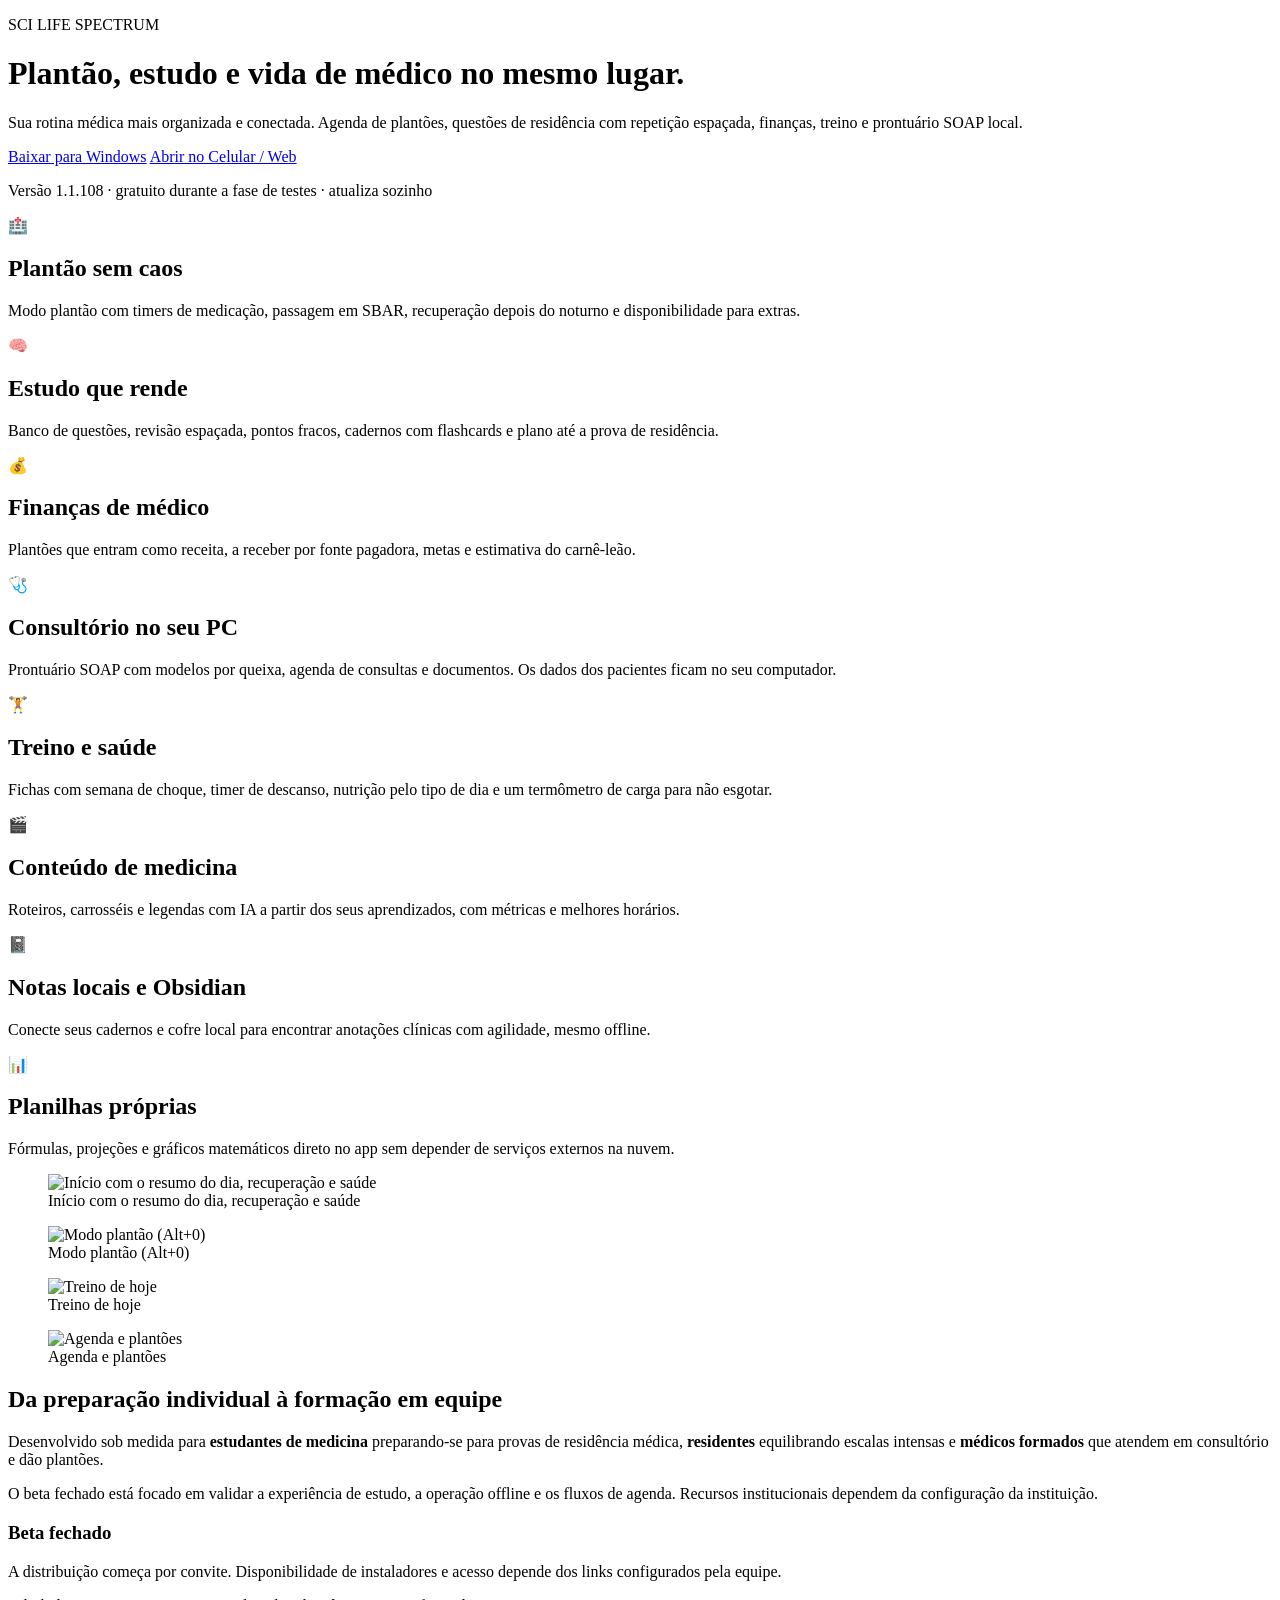
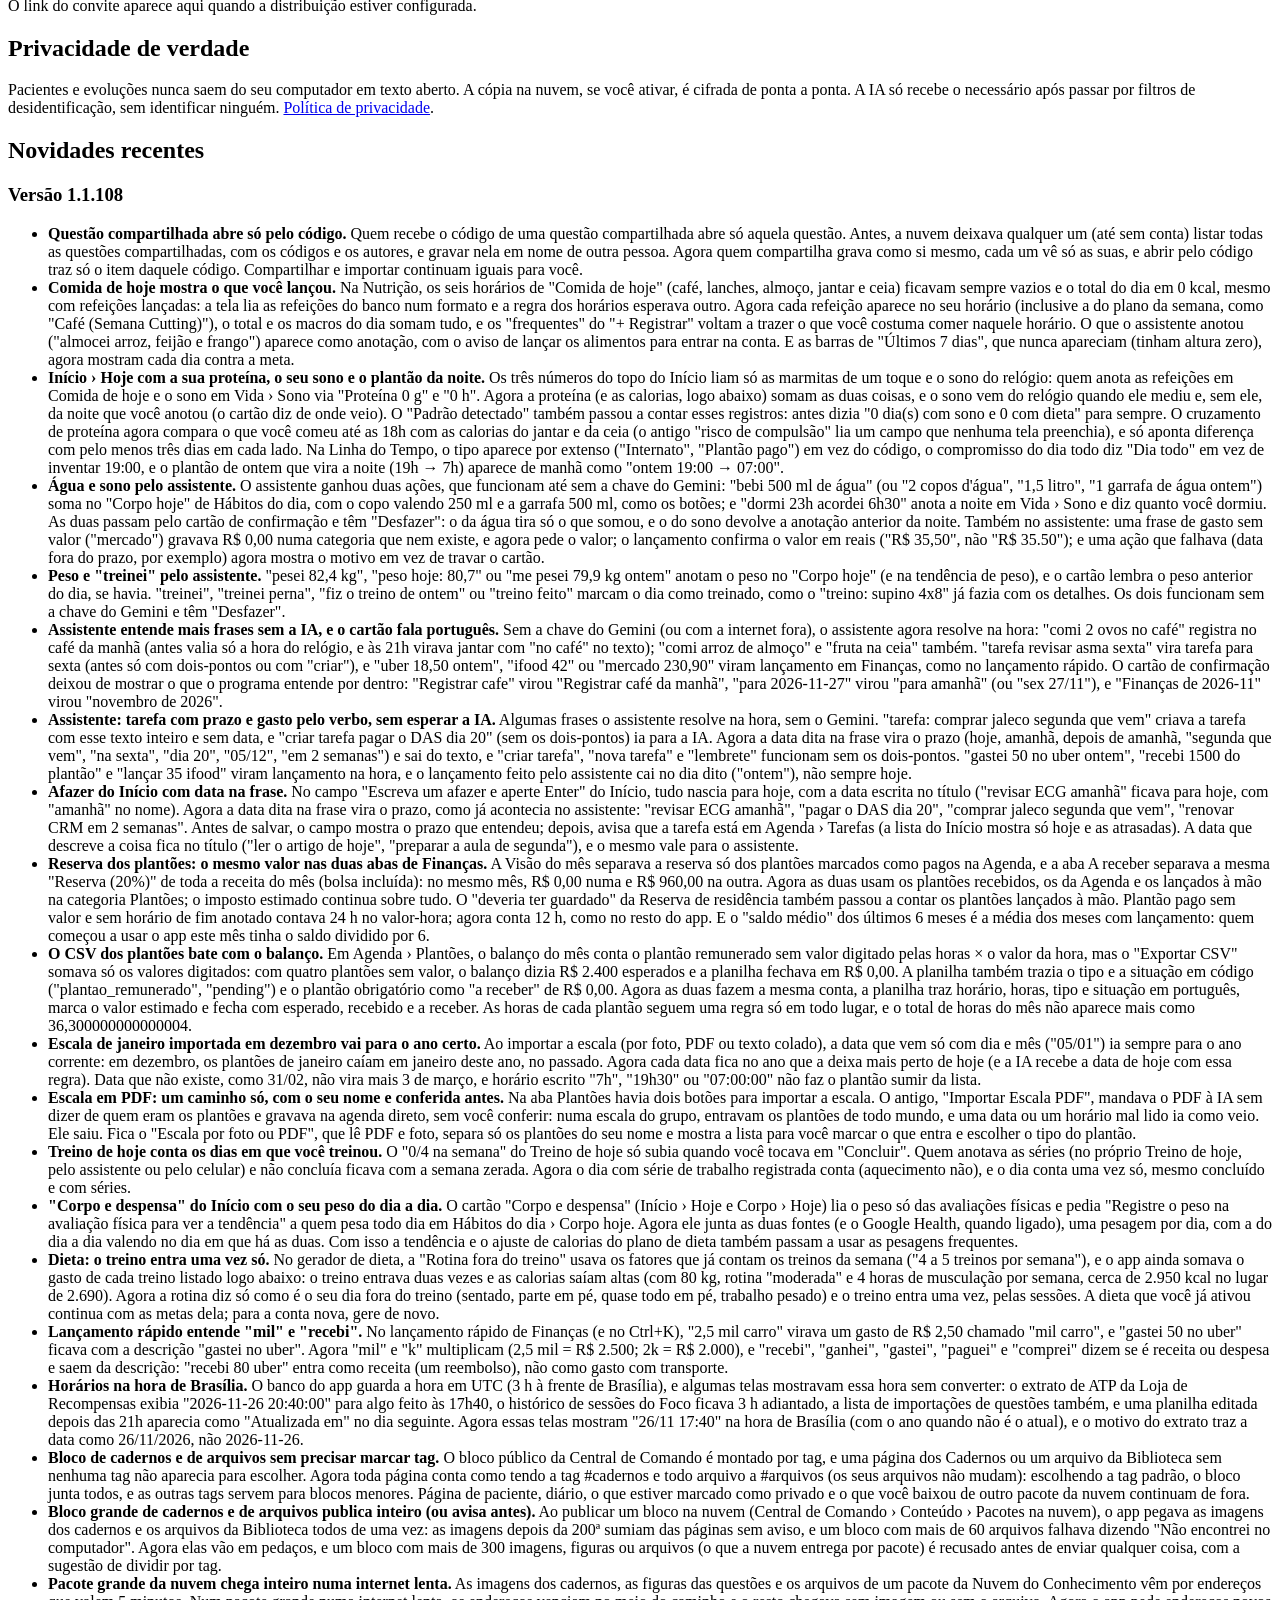
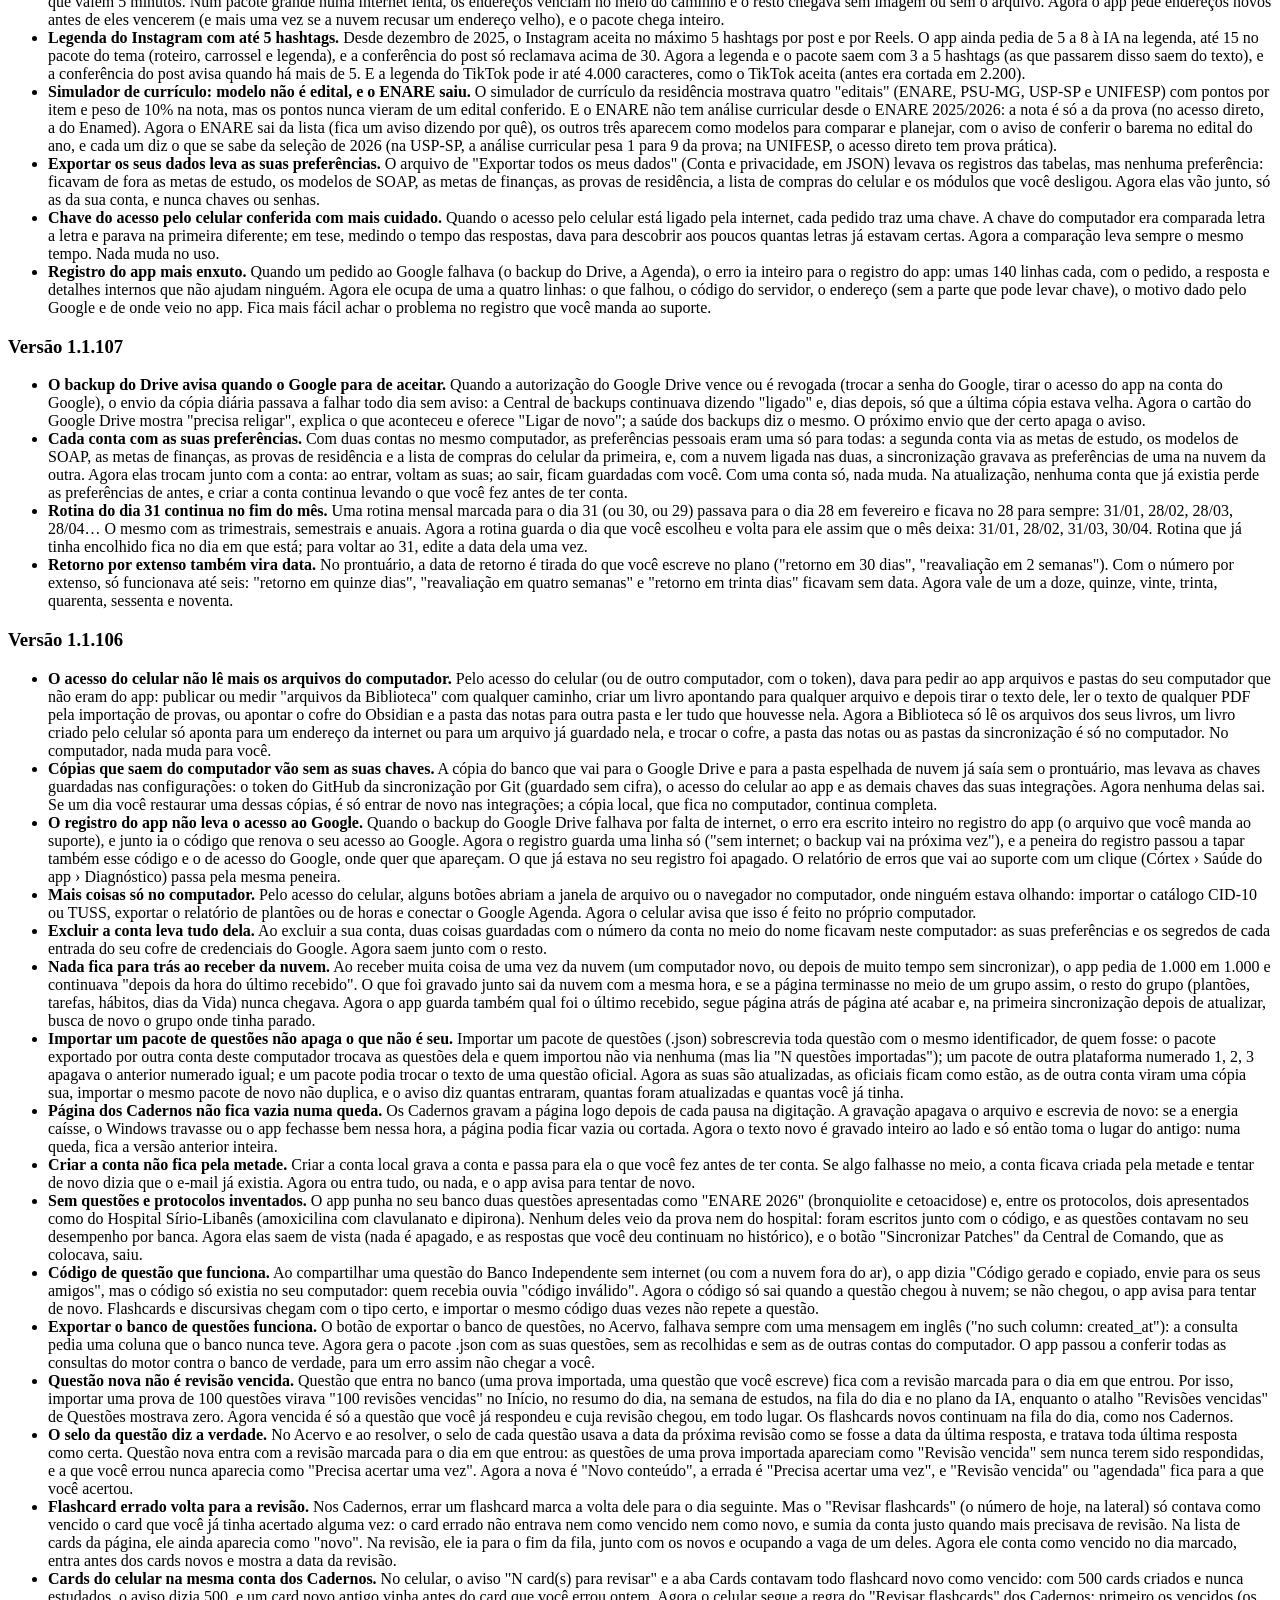
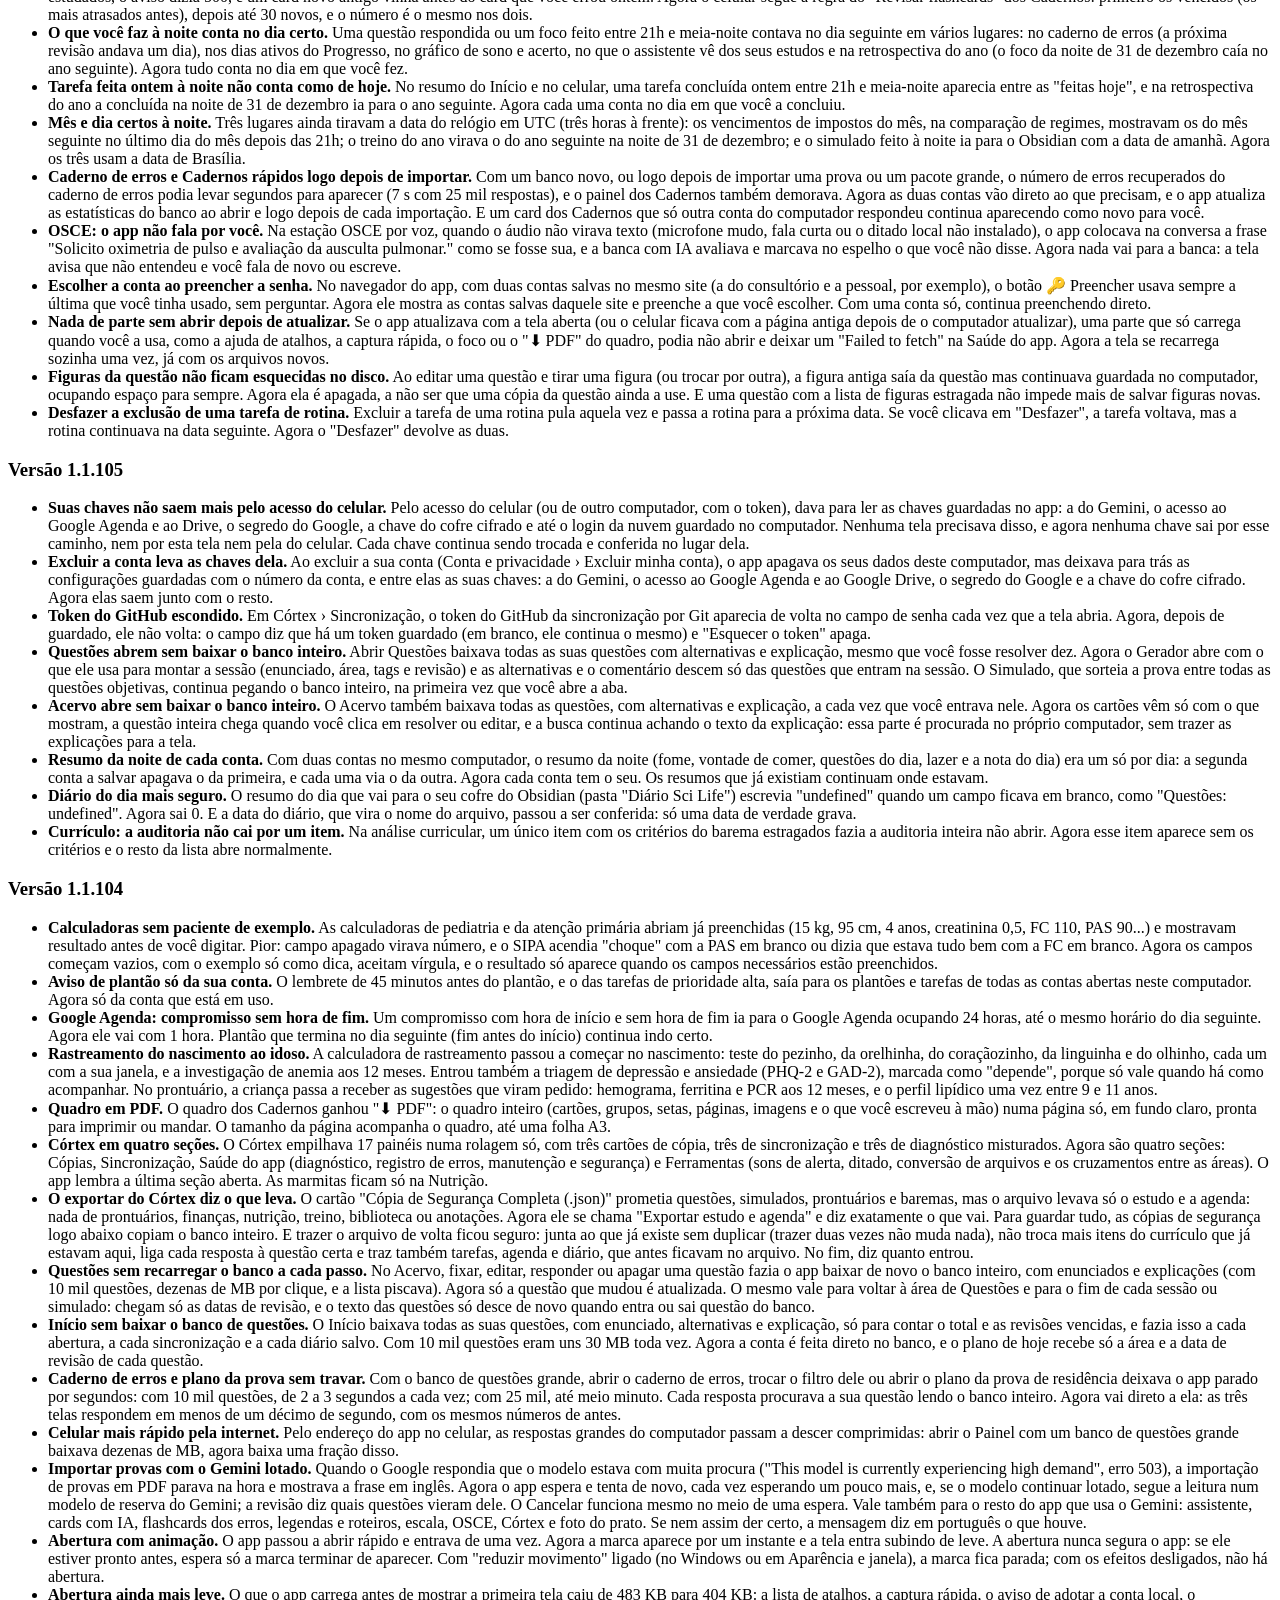
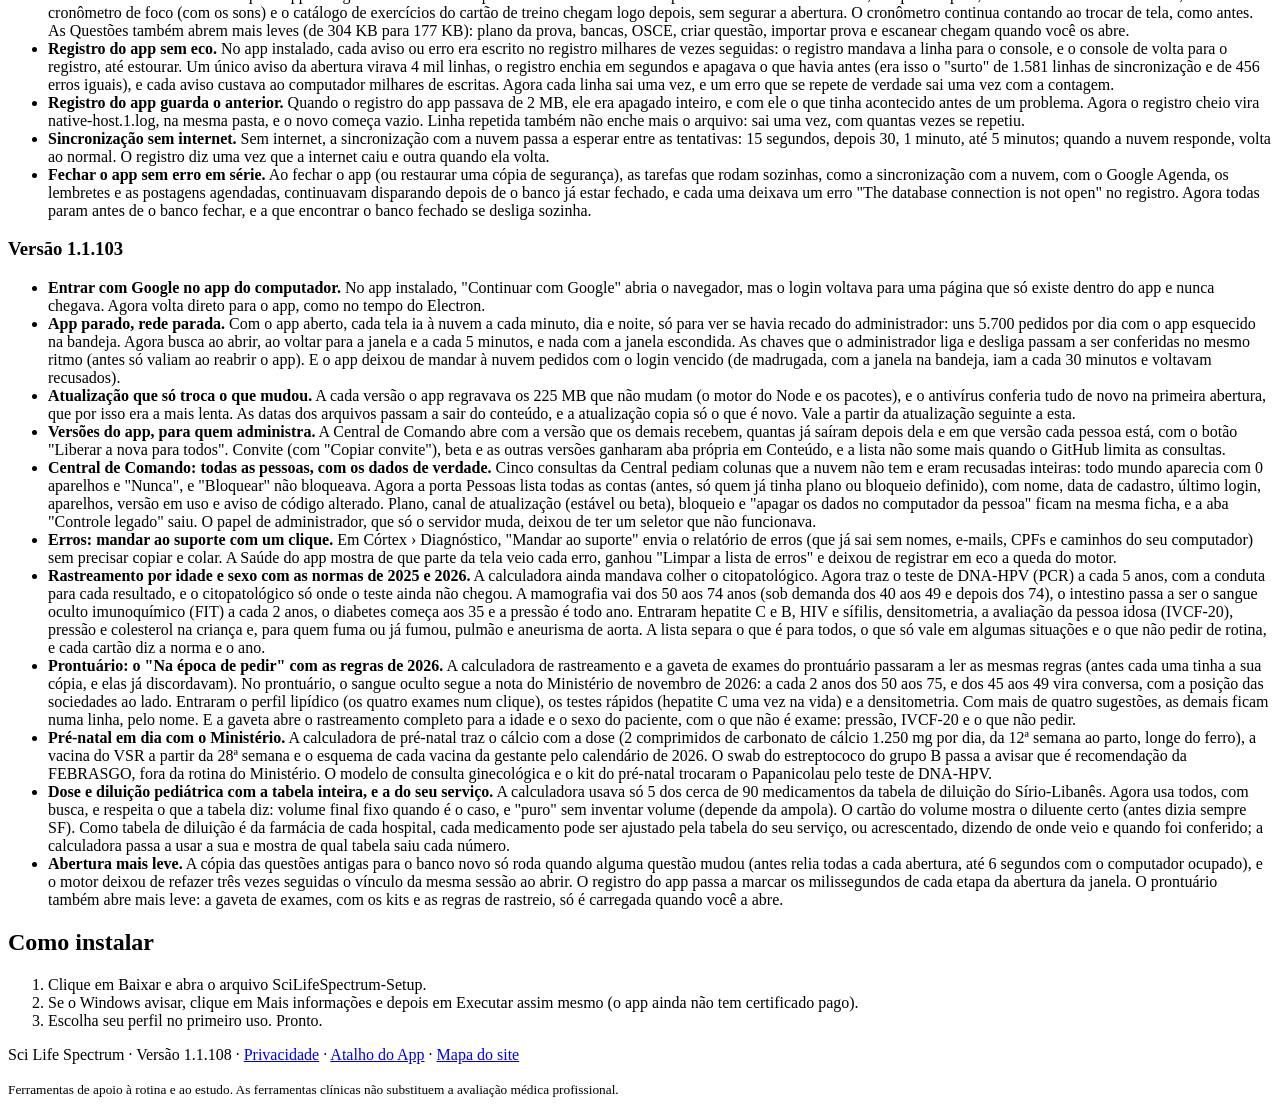
==== commit 51d2a306: "site 1.1.108" ====
--- a/site/index.html
+++ b/site/index.html
@@ -29,7 +29,7 @@
     <a class="cta" href="/baixar">Baixar para Windows</a>
     <a class="cta-sec" href="/app">Abrir no Celular / Web</a>
   </div>
-  <p class="muted">Versão 1.1.107 · gratuito durante a fase de testes · atualiza sozinho</p>
+  <p class="muted">Versão 1.1.108 · gratuito durante a fase de testes · atualiza sozinho</p>
 </header>
 <main>
   <section class="grid"><div class="feat"><div class="fi">🏥</div><h2>Plantão sem caos</h2><p>Modo plantão com timers de medicação, passagem em SBAR, recuperação depois do noturno e disponibilidade para extras.</p></div><div class="feat"><div class="fi">🧠</div><h2>Estudo que rende</h2><p>Banco de questões, revisão espaçada, pontos fracos, cadernos com flashcards e plano até a prova de residência.</p></div><div class="feat"><div class="fi">💰</div><h2>Finanças de médico</h2><p>Plantões que entram como receita, a receber por fonte pagadora, metas e estimativa do carnê-leão.</p></div><div class="feat"><div class="fi">🩺</div><h2>Consultório no seu PC</h2><p>Prontuário SOAP com modelos por queixa, agenda de consultas e documentos. Os dados dos pacientes ficam no seu computador.</p></div><div class="feat"><div class="fi">🏋️</div><h2>Treino e saúde</h2><p>Fichas com semana de choque, timer de descanso, nutrição pelo tipo de dia e um termômetro de carga para não esgotar.</p></div><div class="feat"><div class="fi">🎬</div><h2>Conteúdo de medicina</h2><p>Roteiros, carrosséis e legendas com IA a partir dos seus aprendizados, com métricas e melhores horários.</p></div><div class="feat"><div class="fi">📓</div><h2>Notas locais e Obsidian</h2><p>Conecte seus cadernos e cofre local para encontrar anotações clínicas com agilidade, mesmo offline.</p></div><div class="feat"><div class="fi">📊</div><h2>Planilhas próprias</h2><p>Fórmulas, projeções e gráficos matemáticos direto no app sem depender de serviços externos na nuvem.</p></div></section>
@@ -43,11 +43,11 @@
     <div class="beta"><h3>Beta fechado</h3><p>A distribuição começa por convite. Disponibilidade de instaladores e acesso depende dos links configurados pela equipe.</p><p class="muted">O link do convite aparece aqui quando a distribuição estiver configurada.</p></div>
   </section>
   <section class="privacy"><h2>Privacidade de verdade</h2><p>Pacientes e evoluções nunca saem do seu computador em texto aberto. A cópia na nuvem, se você ativar, é cifrada de ponta a ponta. A IA só recebe o necessário após passar por filtros de desidentificação, sem identificar ninguém. <a href="/privacidade/">Política de privacidade</a>.</p></section>
-  <section class="news"><h2>Novidades recentes</h2><article class="rel"><h3>Versão 1.1.107</h3><ul><li><b>O backup do Drive avisa quando o Google para de aceitar.</b> Quando a autorização do Google Drive vence ou é revogada (trocar a senha do Google, tirar o acesso do app na conta do Google), o envio da cópia diária passava a falhar todo dia sem aviso: a Central de backups continuava dizendo &quot;ligado&quot; e, dias depois, só que a última cópia estava velha. Agora o cartão do Google Drive mostra &quot;precisa religar&quot;, explica o que aconteceu e oferece &quot;Ligar de novo&quot;; a saúde dos backups diz o mesmo. O próximo envio que der certo apaga o aviso.</li><li><b>Cada conta com as suas preferências.</b> Com duas contas no mesmo computador, as preferências pessoais eram uma só para todas: a segunda conta via as metas de estudo, os modelos de SOAP, as metas de finanças, as provas de residência e a lista de compras do celular da primeira, e, com a nuvem ligada nas duas, a sincronização gravava as preferências de uma na nuvem da outra. Agora elas trocam junto com a conta: ao entrar, voltam as suas; ao sair, ficam guardadas com você. Com uma conta só, nada muda. Na atualização, nenhuma conta que já existia perde as preferências de antes, e criar a conta continua levando o que você fez antes de ter conta.</li><li><b>Rotina do dia 31 continua no fim do mês.</b> Uma rotina mensal marcada para o dia 31 (ou 30, ou 29) passava para o dia 28 em fevereiro e ficava no 28 para sempre: 31/01, 28/02, 28/03, 28/04… O mesmo com as trimestrais, semestrais e anuais. Agora a rotina guarda o dia que você escolheu e volta para ele assim que o mês deixa: 31/01, 28/02, 31/03, 30/04. Rotina que já tinha encolhido fica no dia em que está; para voltar ao 31, edite a data dela uma vez.</li><li><b>Retorno por extenso também vira data.</b> No prontuário, a data de retorno é tirada do que você escreve no plano (&quot;retorno em 30 dias&quot;, &quot;reavaliação em 2 semanas&quot;). Com o número por extenso, só funcionava até seis: &quot;retorno em quinze dias&quot;, &quot;reavaliação em quatro semanas&quot; e &quot;retorno em trinta dias&quot; ficavam sem data. Agora vale de um a doze, quinze, vinte, trinta, quarenta, sessenta e noventa.</li></ul></article><article class="rel"><h3>Versão 1.1.106</h3><ul><li><b>O acesso do celular não lê mais os arquivos do computador.</b> Pelo acesso do celular (ou de outro computador, com o token), dava para pedir ao app arquivos e pastas do seu computador que não eram do app: publicar ou medir &quot;arquivos da Biblioteca&quot; com qualquer caminho, criar um livro apontando para qualquer arquivo e depois tirar o texto dele, ler o texto de qualquer PDF pela importação de provas, ou apontar o cofre do Obsidian e a pasta das notas para outra pasta e ler tudo que houvesse nela. Agora a Biblioteca só lê os arquivos dos seus livros, um livro criado pelo celular só aponta para um endereço da internet ou para um arquivo já guardado nela, e trocar o cofre, a pasta das notas ou as pastas da sincronização é só no computador. No computador, nada muda para você.</li><li><b>Cópias que saem do computador vão sem as suas chaves.</b> A cópia do banco que vai para o Google Drive e para a pasta espelhada de nuvem já saía sem o prontuário, mas levava as chaves guardadas nas configurações: o token do GitHub da sincronização por Git (guardado sem cifra), o acesso do celular ao app e as demais chaves das suas integrações. Agora nenhuma delas sai. Se um dia você restaurar uma dessas cópias, é só entrar de novo nas integrações; a cópia local, que fica no computador, continua completa.</li><li><b>O registro do app não leva o acesso ao Google.</b> Quando o backup do Google Drive falhava por falta de internet, o erro era escrito inteiro no registro do app (o arquivo que você manda ao suporte), e junto ia o código que renova o seu acesso ao Google. Agora o registro guarda uma linha só (&quot;sem internet; o backup vai na próxima vez&quot;), e a peneira do registro passou a tapar também esse código e o de acesso do Google, onde quer que apareçam. O que já estava no seu registro foi apagado. O relatório de erros que vai ao suporte com um clique (Córtex › Saúde do app › Diagnóstico) passa pela mesma peneira.</li><li><b>Mais coisas só no computador.</b> Pelo acesso do celular, alguns botões abriam a janela de arquivo ou o navegador no computador, onde ninguém estava olhando: importar o catálogo CID-10 ou TUSS, exportar o relatório de plantões ou de horas e conectar o Google Agenda. Agora o celular avisa que isso é feito no próprio computador.</li><li><b>Excluir a conta leva tudo dela.</b> Ao excluir a sua conta, duas coisas guardadas com o número da conta no meio do nome ficavam neste computador: as suas preferências e os segredos de cada entrada do seu cofre de credenciais do Google. Agora saem junto com o resto.</li><li><b>Nada fica para trás ao receber da nuvem.</b> Ao receber muita coisa de uma vez da nuvem (um computador novo, ou depois de muito tempo sem sincronizar), o app pedia de 1.000 em 1.000 e continuava &quot;depois da hora do último recebido&quot;. O que foi gravado junto sai da nuvem com a mesma hora, e se a página terminasse no meio de um grupo assim, o resto do grupo (plantões, tarefas, hábitos, dias da Vida) nunca chegava. Agora o app guarda também qual foi o último recebido, segue página atrás de página até acabar e, na primeira sincronização depois de atualizar, busca de novo o grupo onde tinha parado.</li><li><b>Importar um pacote de questões não apaga o que não é seu.</b> Importar um pacote de questões (.json) sobrescrevia toda questão com o mesmo identificador, de quem fosse: o pacote exportado por outra conta deste computador trocava as questões dela e quem importou não via nenhuma (mas lia &quot;N questões importadas&quot;); um pacote de outra plataforma numerado 1, 2, 3 apagava o anterior numerado igual; e um pacote podia trocar o texto de uma questão oficial. Agora as suas são atualizadas, as oficiais ficam como estão, as de outra conta viram uma cópia sua, importar o mesmo pacote de novo não duplica, e o aviso diz quantas entraram, quantas foram atualizadas e quantas você já tinha.</li><li><b>Página dos Cadernos não fica vazia numa queda.</b> Os Cadernos gravam a página logo depois de cada pausa na digitação. A gravação apagava o arquivo e escrevia de novo: se a energia caísse, o Windows travasse ou o app fechasse bem nessa hora, a página podia ficar vazia ou cortada. Agora o texto novo é gravado inteiro ao lado e só então toma o lugar do antigo: numa queda, fica a versão anterior inteira.</li><li><b>Criar a conta não fica pela metade.</b> Criar a conta local grava a conta e passa para ela o que você fez antes de ter conta. Se algo falhasse no meio, a conta ficava criada pela metade e tentar de novo dizia que o e-mail já existia. Agora ou entra tudo, ou nada, e o app avisa para tentar de novo.</li><li><b>Sem questões e protocolos inventados.</b> O app punha no seu banco duas questões apresentadas como &quot;ENARE 2026&quot; (bronquiolite e cetoacidose) e, entre os protocolos, dois apresentados como do Hospital Sírio-Libanês (amoxicilina com clavulanato e dipirona). Nenhum deles veio da prova nem do hospital: foram escritos junto com o código, e as questões contavam no seu desempenho por banca. Agora elas saem de vista (nada é apagado, e as respostas que você deu continuam no histórico), e o botão &quot;Sincronizar Patches&quot; da Central de Comando, que as colocava, saiu.</li><li><b>Código de questão que funciona.</b> Ao compartilhar uma questão do Banco Independente sem internet (ou com a nuvem fora do ar), o app dizia &quot;Código gerado e copiado, envie para os seus amigos&quot;, mas o código só existia no seu computador: quem recebia ouvia &quot;código inválido&quot;. Agora o código só sai quando a questão chegou à nuvem; se não chegou, o app avisa para tentar de novo. Flashcards e discursivas chegam com o tipo certo, e importar o mesmo código duas vezes não repete a questão.</li><li><b>Exportar o banco de questões funciona.</b> O botão de exportar o banco de questões, no Acervo, falhava sempre com uma mensagem em inglês (&quot;no such column: created_at&quot;): a consulta pedia uma coluna que o banco nunca teve. Agora gera o pacote .json com as suas questões, sem as recolhidas e sem as de outras contas do computador. O app passou a conferir todas as consultas do motor contra o banco de verdade, para um erro assim não chegar a você.</li><li><b>Questão nova não é revisão vencida.</b> Questão que entra no banco (uma prova importada, uma questão que você escreve) fica com a revisão marcada para o dia em que entrou. Por isso, importar uma prova de 100 questões virava &quot;100 revisões vencidas&quot; no Início, no resumo do dia, na semana de estudos, na fila do dia e no plano da IA, enquanto o atalho &quot;Revisões vencidas&quot; de Questões mostrava zero. Agora vencida é só a questão que você já respondeu e cuja revisão chegou, em todo lugar. Os flashcards novos continuam na fila do dia, como nos Cadernos.</li><li><b>O selo da questão diz a verdade.</b> No Acervo e ao resolver, o selo de cada questão usava a data da próxima revisão como se fosse a data da última resposta, e tratava toda última resposta como certa. Questão nova entra com a revisão marcada para o dia em que entrou: as questões de uma prova importada apareciam como &quot;Revisão vencida&quot; sem nunca terem sido respondidas, e a que você errou nunca aparecia como &quot;Precisa acertar uma vez&quot;. Agora a nova é &quot;Novo conteúdo&quot;, a errada é &quot;Precisa acertar uma vez&quot;, e &quot;Revisão vencida&quot; ou &quot;agendada&quot; fica para a que você acertou.</li><li><b>Flashcard errado volta para a revisão.</b> Nos Cadernos, errar um flashcard marca a volta dele para o dia seguinte. Mas o &quot;Revisar flashcards&quot; (o número de hoje, na lateral) só contava como vencido o card que você já tinha acertado alguma vez: o card errado não entrava nem como vencido nem como novo, e sumia da conta justo quando mais precisava de revisão. Na lista de cards da página, ele ainda aparecia como &quot;novo&quot;. Na revisão, ele ia para o fim da fila, junto com os novos e ocupando a vaga de um deles. Agora ele conta como vencido no dia marcado, entra antes dos cards novos e mostra a data da revisão.</li><li><b>Cards do celular na mesma conta dos Cadernos.</b> No celular, o aviso &quot;N card(s) para revisar&quot; e a aba Cards contavam todo flashcard novo como vencido: com 500 cards criados e nunca estudados, o aviso dizia 500, e um card novo antigo vinha antes do card que você errou ontem. Agora o celular segue a regra do &quot;Revisar flashcards&quot; dos Cadernos: primeiro os vencidos (os mais atrasados antes), depois até 30 novos, e o número é o mesmo nos dois.</li><li><b>O que você faz à noite conta no dia certo.</b> Uma questão respondida ou um foco feito entre 21h e meia-noite contava no dia seguinte em vários lugares: no caderno de erros (a próxima revisão andava um dia), nos dias ativos do Progresso, no gráfico de sono e acerto, no que o assistente vê dos seus estudos e na retrospectiva do ano (o foco da noite de 31 de dezembro caía no ano seguinte). Agora tudo conta no dia em que você fez.</li><li><b>Tarefa feita ontem à noite não conta como de hoje.</b> No resumo do Início e no celular, uma tarefa concluída ontem entre 21h e meia-noite aparecia entre as &quot;feitas hoje&quot;, e na retrospectiva do ano a concluída na noite de 31 de dezembro ia para o ano seguinte. Agora cada uma conta no dia em que você a concluiu.</li><li><b>Mês e dia certos à noite.</b> Três lugares ainda tiravam a data do relógio em UTC (três horas à frente): os vencimentos de impostos do mês, na comparação de regimes, mostravam os do mês seguinte no último dia do mês depois das 21h; o treino do ano virava o do ano seguinte na noite de 31 de dezembro; e o simulado feito à noite ia para o Obsidian com a data de amanhã. Agora os três usam a data de Brasília.</li><li><b>Caderno de erros e Cadernos rápidos logo depois de importar.</b> Com um banco novo, ou logo depois de importar uma prova ou um pacote grande, o número de erros recuperados do caderno de erros podia levar segundos para aparecer (7 s com 25 mil respostas), e o painel dos Cadernos também demorava. Agora as duas contas vão direto ao que precisam, e o app atualiza as estatísticas do banco ao abrir e logo depois de cada importação. E um card dos Cadernos que só outra conta do computador respondeu continua aparecendo como novo para você.</li><li><b>OSCE: o app não fala por você.</b> Na estação OSCE por voz, quando o áudio não virava texto (microfone mudo, fala curta ou o ditado local não instalado), o app colocava na conversa a frase &quot;Solicito oximetria de pulso e avaliação da ausculta pulmonar.&quot; como se fosse sua, e a banca com IA avaliava e marcava no espelho o que você não disse. Agora nada vai para a banca: a tela avisa que não entendeu e você fala de novo ou escreve.</li><li><b>Escolher a conta ao preencher a senha.</b> No navegador do app, com duas contas salvas no mesmo site (a do consultório e a pessoal, por exemplo), o botão 🔑 Preencher usava sempre a última que você tinha usado, sem perguntar. Agora ele mostra as contas salvas daquele site e preenche a que você escolher. Com uma conta só, continua preenchendo direto.</li><li><b>Nada de parte sem abrir depois de atualizar.</b> Se o app atualizava com a tela aberta (ou o celular ficava com a página antiga depois de o computador atualizar), uma parte que só carrega quando você a usa, como a ajuda de atalhos, a captura rápida, o foco ou o &quot;⬇ PDF&quot; do quadro, podia não abrir e deixar um &quot;Failed to fetch&quot; na Saúde do app. Agora a tela se recarrega sozinha uma vez, já com os arquivos novos.</li><li><b>Figuras da questão não ficam esquecidas no disco.</b> Ao editar uma questão e tirar uma figura (ou trocar por outra), a figura antiga saía da questão mas continuava guardada no computador, ocupando espaço para sempre. Agora ela é apagada, a não ser que uma cópia da questão ainda a use. E uma questão com a lista de figuras estragada não impede mais de salvar figuras novas.</li><li><b>Desfazer a exclusão de uma tarefa de rotina.</b> Excluir a tarefa de uma rotina pula aquela vez e passa a rotina para a próxima data. Se você clicava em &quot;Desfazer&quot;, a tarefa voltava, mas a rotina continuava na data seguinte. Agora o &quot;Desfazer&quot; devolve as duas.</li></ul></article><article class="rel"><h3>Versão 1.1.105</h3><ul><li><b>Suas chaves não saem mais pelo acesso do celular.</b> Pelo acesso do celular (ou de outro computador, com o token), dava para ler as chaves guardadas no app: a do Gemini, o acesso ao Google Agenda e ao Drive, o segredo do Google, a chave do cofre cifrado e até o login da nuvem guardado no computador. Nenhuma tela precisava disso, e agora nenhuma chave sai por esse caminho, nem por esta tela nem pela do celular. Cada chave continua sendo trocada e conferida no lugar dela.</li><li><b>Excluir a conta leva as chaves dela.</b> Ao excluir a sua conta (Conta e privacidade › Excluir minha conta), o app apagava os seus dados deste computador, mas deixava para trás as configurações guardadas com o número da conta, e entre elas as suas chaves: a do Gemini, o acesso ao Google Agenda e ao Google Drive, o segredo do Google e a chave do cofre cifrado. Agora elas saem junto com o resto.</li><li><b>Token do GitHub escondido.</b> Em Córtex › Sincronização, o token do GitHub da sincronização por Git aparecia de volta no campo de senha cada vez que a tela abria. Agora, depois de guardado, ele não volta: o campo diz que há um token guardado (em branco, ele continua o mesmo) e &quot;Esquecer o token&quot; apaga.</li><li><b>Questões abrem sem baixar o banco inteiro.</b> Abrir Questões baixava todas as suas questões com alternativas e explicação, mesmo que você fosse resolver dez. Agora o Gerador abre com o que ele usa para montar a sessão (enunciado, área, tags e revisão) e as alternativas e o comentário descem só das questões que entram na sessão. O Simulado, que sorteia a prova entre todas as questões objetivas, continua pegando o banco inteiro, na primeira vez que você abre a aba.</li><li><b>Acervo abre sem baixar o banco inteiro.</b> O Acervo também baixava todas as questões, com alternativas e explicação, a cada vez que você entrava nele. Agora os cartões vêm só com o que mostram, a questão inteira chega quando você clica em resolver ou editar, e a busca continua achando o texto da explicação: essa parte é procurada no próprio computador, sem trazer as explicações para a tela.</li><li><b>Resumo da noite de cada conta.</b> Com duas contas no mesmo computador, o resumo da noite (fome, vontade de comer, questões do dia, lazer e a nota do dia) era um só por dia: a segunda conta a salvar apagava o da primeira, e cada uma via o da outra. Agora cada conta tem o seu. Os resumos que já existiam continuam onde estavam.</li><li><b>Diário do dia mais seguro.</b> O resumo do dia que vai para o seu cofre do Obsidian (pasta &quot;Diário Sci Life&quot;) escrevia &quot;undefined&quot; quando um campo ficava em branco, como &quot;Questões: undefined&quot;. Agora sai 0. E a data do diário, que vira o nome do arquivo, passou a ser conferida: só uma data de verdade grava.</li><li><b>Currículo: a auditoria não cai por um item.</b> Na análise curricular, um único item com os critérios do barema estragados fazia a auditoria inteira não abrir. Agora esse item aparece sem os critérios e o resto da lista abre normalmente.</li></ul></article><article class="rel"><h3>Versão 1.1.104</h3><ul><li><b>Calculadoras sem paciente de exemplo.</b> As calculadoras de pediatria e da atenção primária abriam já preenchidas (15 kg, 95 cm, 4 anos, creatinina 0,5, FC 110, PAS 90...) e mostravam resultado antes de você digitar. Pior: campo apagado virava número, e o SIPA acendia &quot;choque&quot; com a PAS em branco ou dizia que estava tudo bem com a FC em branco. Agora os campos começam vazios, com o exemplo só como dica, aceitam vírgula, e o resultado só aparece quando os campos necessários estão preenchidos.</li><li><b>Aviso de plantão só da sua conta.</b> O lembrete de 45 minutos antes do plantão, e o das tarefas de prioridade alta, saía para os plantões e tarefas de todas as contas abertas neste computador. Agora só da conta que está em uso.</li><li><b>Google Agenda: compromisso sem hora de fim.</b> Um compromisso com hora de início e sem hora de fim ia para o Google Agenda ocupando 24 horas, até o mesmo horário do dia seguinte. Agora ele vai com 1 hora. Plantão que termina no dia seguinte (fim antes do início) continua indo certo.</li><li><b>Rastreamento do nascimento ao idoso.</b> A calculadora de rastreamento passou a começar no nascimento: teste do pezinho, da orelhinha, do coraçãozinho, da linguinha e do olhinho, cada um com a sua janela, e a investigação de anemia aos 12 meses. Entrou também a triagem de depressão e ansiedade (PHQ-2 e GAD-2), marcada como &quot;depende&quot;, porque só vale quando há como acompanhar. No prontuário, a criança passa a receber as sugestões que viram pedido: hemograma, ferritina e PCR aos 12 meses, e o perfil lipídico uma vez entre 9 e 11 anos.</li><li><b>Quadro em PDF.</b> O quadro dos Cadernos ganhou &quot;⬇ PDF&quot;: o quadro inteiro (cartões, grupos, setas, páginas, imagens e o que você escreveu à mão) numa página só, em fundo claro, pronta para imprimir ou mandar. O tamanho da página acompanha o quadro, até uma folha A3.</li><li><b>Córtex em quatro seções.</b> O Córtex empilhava 17 painéis numa rolagem só, com três cartões de cópia, três de sincronização e três de diagnóstico misturados. Agora são quatro seções: Cópias, Sincronização, Saúde do app (diagnóstico, registro de erros, manutenção e segurança) e Ferramentas (sons de alerta, ditado, conversão de arquivos e os cruzamentos entre as áreas). O app lembra a última seção aberta. As marmitas ficam só na Nutrição.</li><li><b>O exportar do Córtex diz o que leva.</b> O cartão &quot;Cópia de Segurança Completa (.json)&quot; prometia questões, simulados, prontuários e baremas, mas o arquivo levava só o estudo e a agenda: nada de prontuários, finanças, nutrição, treino, biblioteca ou anotações. Agora ele se chama &quot;Exportar estudo e agenda&quot; e diz exatamente o que vai. Para guardar tudo, as cópias de segurança logo abaixo copiam o banco inteiro. E trazer o arquivo de volta ficou seguro: junta ao que já existe sem duplicar (trazer duas vezes não muda nada), não troca mais itens do currículo que já estavam aqui, liga cada resposta à questão certa e traz também tarefas, agenda e diário, que antes ficavam no arquivo. No fim, diz quanto entrou.</li><li><b>Questões sem recarregar o banco a cada passo.</b> No Acervo, fixar, editar, responder ou apagar uma questão fazia o app baixar de novo o banco inteiro, com enunciados e explicações (com 10 mil questões, dezenas de MB por clique, e a lista piscava). Agora só a questão que mudou é atualizada. O mesmo vale para voltar à área de Questões e para o fim de cada sessão ou simulado: chegam só as datas de revisão, e o texto das questões só desce de novo quando entra ou sai questão do banco.</li><li><b>Início sem baixar o banco de questões.</b> O Início baixava todas as suas questões, com enunciado, alternativas e explicação, só para contar o total e as revisões vencidas, e fazia isso a cada abertura, a cada sincronização e a cada diário salvo. Com 10 mil questões eram uns 30 MB toda vez. Agora a conta é feita direto no banco, e o plano de hoje recebe só a área e a data de revisão de cada questão.</li><li><b>Caderno de erros e plano da prova sem travar.</b> Com o banco de questões grande, abrir o caderno de erros, trocar o filtro dele ou abrir o plano da prova de residência deixava o app parado por segundos: com 10 mil questões, de 2 a 3 segundos a cada vez; com 25 mil, até meio minuto. Cada resposta procurava a sua questão lendo o banco inteiro. Agora vai direto a ela: as três telas respondem em menos de um décimo de segundo, com os mesmos números de antes.</li><li><b>Celular mais rápido pela internet.</b> Pelo endereço do app no celular, as respostas grandes do computador passam a descer comprimidas: abrir o Painel com um banco de questões grande baixava dezenas de MB, agora baixa uma fração disso.</li><li><b>Importar provas com o Gemini lotado.</b> Quando o Google respondia que o modelo estava com muita procura (&quot;This model is currently experiencing high demand&quot;, erro 503), a importação de provas em PDF parava na hora e mostrava a frase em inglês. Agora o app espera e tenta de novo, cada vez esperando um pouco mais, e, se o modelo continuar lotado, segue a leitura num modelo de reserva do Gemini; a revisão diz quais questões vieram dele. O Cancelar funciona mesmo no meio de uma espera. Vale também para o resto do app que usa o Gemini: assistente, cards com IA, flashcards dos erros, legendas e roteiros, escala, OSCE, Córtex e foto do prato. Se nem assim der certo, a mensagem diz em português o que houve.</li><li><b>Abertura com animação.</b> O app passou a abrir rápido e entrava de uma vez. Agora a marca aparece por um instante e a tela entra subindo de leve. A abertura nunca segura o app: se ele estiver pronto antes, espera só a marca terminar de aparecer. Com &quot;reduzir movimento&quot; ligado (no Windows ou em Aparência e janela), a marca fica parada; com os efeitos desligados, não há abertura.</li><li><b>Abertura ainda mais leve.</b> O que o app carrega antes de mostrar a primeira tela caiu de 483 KB para 404 KB: a lista de atalhos, a captura rápida, o aviso de adotar a conta local, o cronômetro de foco (com os sons) e o catálogo de exercícios do cartão de treino chegam logo depois, sem segurar a abertura. O cronômetro continua contando ao trocar de tela, como antes. As Questões também abrem mais leves (de 304 KB para 177 KB): plano da prova, bancas, OSCE, criar questão, importar prova e escanear chegam quando você os abre.</li><li><b>Registro do app sem eco.</b> No app instalado, cada aviso ou erro era escrito no registro milhares de vezes seguidas: o registro mandava a linha para o console, e o console de volta para o registro, até estourar. Um único aviso da abertura virava 4 mil linhas, o registro enchia em segundos e apagava o que havia antes (era isso o &quot;surto&quot; de 1.581 linhas de sincronização e de 456 erros iguais), e cada aviso custava ao computador milhares de escritas. Agora cada linha sai uma vez, e um erro que se repete de verdade sai uma vez com a contagem.</li><li><b>Registro do app guarda o anterior.</b> Quando o registro do app passava de 2 MB, ele era apagado inteiro, e com ele o que tinha acontecido antes de um problema. Agora o registro cheio vira native-host.1.log, na mesma pasta, e o novo começa vazio. Linha repetida também não enche mais o arquivo: sai uma vez, com quantas vezes se repetiu.</li><li><b>Sincronização sem internet.</b> Sem internet, a sincronização com a nuvem passa a esperar entre as tentativas: 15 segundos, depois 30, 1 minuto, até 5 minutos; quando a nuvem responde, volta ao normal. O registro diz uma vez que a internet caiu e outra quando ela volta.</li><li><b>Fechar o app sem erro em série.</b> Ao fechar o app (ou restaurar uma cópia de segurança), as tarefas que rodam sozinhas, como a sincronização com a nuvem, com o Google Agenda, os lembretes e as postagens agendadas, continuavam disparando depois de o banco já estar fechado, e cada uma deixava um erro &quot;The database connection is not open&quot; no registro. Agora todas param antes de o banco fechar, e a que encontrar o banco fechado se desliga sozinha.</li></ul></article><article class="rel"><h3>Versão 1.1.103</h3><ul><li><b>Entrar com Google no app do computador.</b> No app instalado, &quot;Continuar com Google&quot; abria o navegador, mas o login voltava para uma página que só existe dentro do app e nunca chegava. Agora volta direto para o app, como no tempo do Electron.</li><li><b>App parado, rede parada.</b> Com o app aberto, cada tela ia à nuvem a cada minuto, dia e noite, só para ver se havia recado do administrador: uns 5.700 pedidos por dia com o app esquecido na bandeja. Agora busca ao abrir, ao voltar para a janela e a cada 5 minutos, e nada com a janela escondida. As chaves que o administrador liga e desliga passam a ser conferidas no mesmo ritmo (antes só valiam ao reabrir o app). E o app deixou de mandar à nuvem pedidos com o login vencido (de madrugada, com a janela na bandeja, iam a cada 30 minutos e voltavam recusados).</li><li><b>Atualização que só troca o que mudou.</b> A cada versão o app regravava os 225 MB que não mudam (o motor do Node e os pacotes), e o antivírus conferia tudo de novo na primeira abertura, que por isso era a mais lenta. As datas dos arquivos passam a sair do conteúdo, e a atualização copia só o que é novo. Vale a partir da atualização seguinte a esta.</li><li><b>Versões do app, para quem administra.</b> A Central de Comando abre com a versão que os demais recebem, quantas já saíram depois dela e em que versão cada pessoa está, com o botão &quot;Liberar a nova para todos&quot;. Convite (com &quot;Copiar convite&quot;), beta e as outras versões ganharam aba própria em Conteúdo, e a lista não some mais quando o GitHub limita as consultas.</li><li><b>Central de Comando: todas as pessoas, com os dados de verdade.</b> Cinco consultas da Central pediam colunas que a nuvem não tem e eram recusadas inteiras: todo mundo aparecia com 0 aparelhos e &quot;Nunca&quot;, e &quot;Bloquear&quot; não bloqueava. Agora a porta Pessoas lista todas as contas (antes, só quem já tinha plano ou bloqueio definido), com nome, data de cadastro, último login, aparelhos, versão em uso e aviso de código alterado. Plano, canal de atualização (estável ou beta), bloqueio e &quot;apagar os dados no computador da pessoa&quot; ficam na mesma ficha, e a aba &quot;Controle legado&quot; saiu. O papel de administrador, que só o servidor muda, deixou de ter um seletor que não funcionava.</li><li><b>Erros: mandar ao suporte com um clique.</b> Em Córtex › Diagnóstico, &quot;Mandar ao suporte&quot; envia o relatório de erros (que já sai sem nomes, e-mails, CPFs e caminhos do seu computador) sem precisar copiar e colar. A Saúde do app mostra de que parte da tela veio cada erro, ganhou &quot;Limpar a lista de erros&quot; e deixou de registrar em eco a queda do motor.</li><li><b>Rastreamento por idade e sexo com as normas de 2025 e 2026.</b> A calculadora ainda mandava colher o citopatológico. Agora traz o teste de DNA-HPV (PCR) a cada 5 anos, com a conduta para cada resultado, e o citopatológico só onde o teste ainda não chegou. A mamografia vai dos 50 aos 74 anos (sob demanda dos 40 aos 49 e depois dos 74), o intestino passa a ser o sangue oculto imunoquímico (FIT) a cada 2 anos, o diabetes começa aos 35 e a pressão é todo ano. Entraram hepatite C e B, HIV e sífilis, densitometria, a avaliação da pessoa idosa (IVCF-20), pressão e colesterol na criança e, para quem fuma ou já fumou, pulmão e aneurisma de aorta. A lista separa o que é para todos, o que só vale em algumas situações e o que não pedir de rotina, e cada cartão diz a norma e o ano.</li><li><b>Prontuário: o &quot;Na época de pedir&quot; com as regras de 2026.</b> A calculadora de rastreamento e a gaveta de exames do prontuário passaram a ler as mesmas regras (antes cada uma tinha a sua cópia, e elas já discordavam). No prontuário, o sangue oculto segue a nota do Ministério de novembro de 2026: a cada 2 anos dos 50 aos 75, e dos 45 aos 49 vira conversa, com a posição das sociedades ao lado. Entraram o perfil lipídico (os quatro exames num clique), os testes rápidos (hepatite C uma vez na vida) e a densitometria. Com mais de quatro sugestões, as demais ficam numa linha, pelo nome. E a gaveta abre o rastreamento completo para a idade e o sexo do paciente, com o que não é exame: pressão, IVCF-20 e o que não pedir.</li><li><b>Pré-natal em dia com o Ministério.</b> A calculadora de pré-natal traz o cálcio com a dose (2 comprimidos de carbonato de cálcio 1.250 mg por dia, da 12ª semana ao parto, longe do ferro), a vacina do VSR a partir da 28ª semana e o esquema de cada vacina da gestante pelo calendário de 2026. O swab do estreptococo do grupo B passa a avisar que é recomendação da FEBRASGO, fora da rotina do Ministério. O modelo de consulta ginecológica e o kit do pré-natal trocaram o Papanicolau pelo teste de DNA-HPV.</li><li><b>Dose e diluição pediátrica com a tabela inteira, e a do seu serviço.</b> A calculadora usava só 5 dos cerca de 90 medicamentos da tabela de diluição do Sírio-Libanês. Agora usa todos, com busca, e respeita o que a tabela diz: volume final fixo quando é o caso, e &quot;puro&quot; sem inventar volume (depende da ampola). O cartão do volume mostra o diluente certo (antes dizia sempre SF). Como tabela de diluição é da farmácia de cada hospital, cada medicamento pode ser ajustado pela tabela do seu serviço, ou acrescentado, dizendo de onde veio e quando foi conferido; a calculadora passa a usar a sua e mostra de qual tabela saiu cada número.</li><li><b>Abertura mais leve.</b> A cópia das questões antigas para o banco novo só roda quando alguma questão mudou (antes relia todas a cada abertura, até 6 segundos com o computador ocupado), e o motor deixou de refazer três vezes seguidas o vínculo da mesma sessão ao abrir. O registro do app passa a marcar os milissegundos de cada etapa da abertura da janela. O prontuário também abre mais leve: a gaveta de exames, com os kits e as regras de rastreio, só é carregada quando você a abre.</li></ul></article><article class="rel"><h3>Versão 1.1.102</h3><ul><li><b>Outro computador sem precisar ver o PC.</b> Na tela de conexão, &quot;Entrar com a minha conta Google&quot;: com a mesma conta do PC, o computador conecta sem o código. O PC confere na nuvem de quem é o login, e só a conta dele entra.</li><li><b>Computador de outra pessoa.</b> No hospital ou na biblioteca, marque &quot;Este computador não é meu&quot;: nada do app fica guardado no navegador quando a aba fechar, e o acesso vence sozinho em 12 horas. Um aviso no rodapé deixa o &quot;Sair agora&quot; sempre à mão.</li><li><b>Sair deste aparelho.</b> Pelo celular ou outro computador, Conta › Sair deste aparelho: o PC esquece a chave dele e o navegador esquece o acesso e o login.</li><li><b>Prontuário: risco cardiovascular pela SBC 2025.</b> No atendimento, Risco cardiovascular › &quot;Classificar pela SBC 2025&quot; abre a calculadora completa por cima do SOAP, já preenchida com os exames, a pressão de hoje, as medicações e os diagnósticos (inclusive o infarto de um atendimento antigo), dizendo de onde veio cada dado. &quot;Escrever na Avaliação&quot; põe o laudo no texto. Com doença aterosclerótica no prontuário, o painel avisa que o PREVENT não se aplica.</li><li><b>Iniciar atendimento vai direto ao SOAP.</b> O atendimento avulso (sem consulta na agenda) abria e deixava você na Folha de rosto. Agora leva direto à aba do atendimento.</li><li><b>Gasometria com compensação.</b> Calculadoras › Eletrólitos e ácido-base › Gasometria: o distúrbio primário, a compensação esperada (Winter e as outras), o ânion gap corrigido pela albumina e o delta-delta, e um aviso quando pH, PaCO2 e HCO3 não batem entre si.</li><li><b>Sódio, água livre e soro.</b> Sódio corrigido pela glicemia, água corporal, déficit de água livre e quanto 1 litro de cada soro muda o sódio (Adrogué-Madias), com os mililitros para a meta e o aviso do limite de correção. Osmolalidade com ureia e gap osmolar.</li><li><b>QTc, cálcio corrigido, MELD e queimado.</b> QTc por Bazett, Fridericia, Framingham e Hodges (escolhe a melhor para a frequência); cálcio corrigido pela albumina; MELD 3.0 e MELD-Na com a mortalidade em 3 meses; reposição no queimado pelo ATLS 10 (e Parkland). Gasometria e sódio também viraram atalho no Modo Plantão.</li><li><b>NIHSS, RASS e sPESI.</b> Para o plantão: a escala de AVC do NIH (com os itens não testáveis marcados), a RASS de sedação (com o alvo habitual e quando passar ao CAM-ICU) e o sPESI do TEP (com o que a diretriz europeia faz em cada faixa). As três viraram atalho no Modo Plantão.</li><li><b>FINDRISC.</b> O questionário finlandês de risco de diabetes tipo 2 em 10 anos, para o rastreio na atenção primária: a faixa de risco e quando pedir glicemia de jejum e HbA1c.</li><li><b>Plantão: o timer que venceu pisca.</b> No Modo Plantão, o timer que chegou na hora fica com um anel âmbar pulsando até você marcar &quot;✓ Feito&quot;. Sem movimento (Suave, Desligado), o anel fica aceso, parado. O som do aviso continua sendo o das notificações.</li><li><b>Finanças: o valor voa.</b> No lançamento rápido da aba Mês, o valor sai do campo e voa até o total de Receitas ou Despesas, que conta até o número novo.</li><li><b>Acertos seguidos.</b> Na sessão de questões, a partir de 3 acertos seguidos aparece o contador, e a chama cresce em 3, 5 e 10. No simulado ele não aparece, para não entregar o gabarito.</li><li><b>Salvou, viu.</b> Nos Cadernos, cada salvamento desenha um visto ao lado do &quot;Salvo&quot;. Ao excluir algo com Desfazer, a linha encolhe antes de sair e o aviso sobe por baixo. Nos níveis Suave e Desligado, tudo aparece pronto, sem movimento.</li><li><b>Carregando com cara de app.</b> As janelas (Conta, Ajuda, Administração) abrem com o véu e o traçado de ECG, e as listas mostram o esqueleto do que vem, no lugar do &quot;Carregando…&quot; solto.</li><li><b>Registro sem chaves.</b> O registro do app deixou de gravar o código de pareamento e o token da ponte, e passa toda linha por uma peneira que tapa tokens, logins e chaves de API. Pode mandar o registro para o suporte sem medo.</li><li><b>Abertura mais rápida.</b> O app nativo abre a chave do cofre do Windows sem passar pelo PowerShell (uns 0,4 segundo a menos para abrir o banco) e guarda a compilação do motor entre as aberturas.</li><li><b>Pronto para atender de longe.</b> Conta › Acesso pelo celular e outros computadores mostra o endereço para copiar, o passo a passo e o &quot;Abrir junto com o Windows&quot;, para o PC voltar a atender sozinho depois de reiniciar.</li></ul></article></section>
+  <section class="news"><h2>Novidades recentes</h2><article class="rel"><h3>Versão 1.1.108</h3><ul><li><b>Questão compartilhada abre só pelo código.</b> Quem recebe o código de uma questão compartilhada abre só aquela questão. Antes, a nuvem deixava qualquer um (até sem conta) listar todas as questões compartilhadas, com os códigos e os autores, e gravar nela em nome de outra pessoa. Agora quem compartilha grava como si mesmo, cada um vê só as suas, e abrir pelo código traz só o item daquele código. Compartilhar e importar continuam iguais para você.</li><li><b>Comida de hoje mostra o que você lançou.</b> Na Nutrição, os seis horários de &quot;Comida de hoje&quot; (café, lanches, almoço, jantar e ceia) ficavam sempre vazios e o total do dia em 0 kcal, mesmo com refeições lançadas: a tela lia as refeições do banco num formato e a regra dos horários esperava outro. Agora cada refeição aparece no seu horário (inclusive a do plano da semana, como &quot;Café (Semana Cutting)&quot;), o total e os macros do dia somam tudo, e os &quot;frequentes&quot; do &quot;+ Registrar&quot; voltam a trazer o que você costuma comer naquele horário. O que o assistente anotou (&quot;almocei arroz, feijão e frango&quot;) aparece como anotação, com o aviso de lançar os alimentos para entrar na conta. E as barras de &quot;Últimos 7 dias&quot;, que nunca apareciam (tinham altura zero), agora mostram cada dia contra a meta.</li><li><b>Início › Hoje com a sua proteína, o seu sono e o plantão da noite.</b> Os três números do topo do Início liam só as marmitas de um toque e o sono do relógio: quem anota as refeições em Comida de hoje e o sono em Vida › Sono via &quot;Proteína 0 g&quot; e &quot;0 h&quot;. Agora a proteína (e as calorias, logo abaixo) somam as duas coisas, e o sono vem do relógio quando ele mediu e, sem ele, da noite que você anotou (o cartão diz de onde veio). O &quot;Padrão detectado&quot; também passou a contar esses registros: antes dizia &quot;0 dia(s) com sono e 0 com dieta&quot; para sempre. O cruzamento de proteína agora compara o que você comeu até as 18h com as calorias do jantar e da ceia (o antigo &quot;risco de compulsão&quot; lia um campo que nenhuma tela preenchia), e só aponta diferença com pelo menos três dias em cada lado. Na Linha do Tempo, o tipo aparece por extenso (&quot;Internato&quot;, &quot;Plantão pago&quot;) em vez do código, o compromisso do dia todo diz &quot;Dia todo&quot; em vez de inventar 19:00, e o plantão de ontem que vira a noite (19h → 7h) aparece de manhã como &quot;ontem 19:00 → 07:00&quot;.</li><li><b>Água e sono pelo assistente.</b> O assistente ganhou duas ações, que funcionam até sem a chave do Gemini: &quot;bebi 500 ml de água&quot; (ou &quot;2 copos d'água&quot;, &quot;1,5 litro&quot;, &quot;1 garrafa de água ontem&quot;) soma no &quot;Corpo hoje&quot; de Hábitos do dia, com o copo valendo 250 ml e a garrafa 500 ml, como os botões; e &quot;dormi 23h acordei 6h30&quot; anota a noite em Vida › Sono e diz quanto você dormiu. As duas passam pelo cartão de confirmação e têm &quot;Desfazer&quot;: o da água tira só o que somou, e o do sono devolve a anotação anterior da noite. Também no assistente: uma frase de gasto sem valor (&quot;mercado&quot;) gravava R$ 0,00 numa categoria que nem existe, e agora pede o valor; o lançamento confirma o valor em reais (&quot;R$ 35,50&quot;, não &quot;R$ 35.50&quot;); e uma ação que falhava (data fora do prazo, por exemplo) agora mostra o motivo em vez de travar o cartão.</li><li><b>Peso e &quot;treinei&quot; pelo assistente.</b> &quot;pesei 82,4 kg&quot;, &quot;peso hoje: 80,7&quot; ou &quot;me pesei 79,9 kg ontem&quot; anotam o peso no &quot;Corpo hoje&quot; (e na tendência de peso), e o cartão lembra o peso anterior do dia, se havia. &quot;treinei&quot;, &quot;treinei perna&quot;, &quot;fiz o treino de ontem&quot; ou &quot;treino feito&quot; marcam o dia como treinado, como o &quot;treino: supino 4x8&quot; já fazia com os detalhes. Os dois funcionam sem a chave do Gemini e têm &quot;Desfazer&quot;.</li><li><b>Assistente entende mais frases sem a IA, e o cartão fala português.</b> Sem a chave do Gemini (ou com a internet fora), o assistente agora resolve na hora: &quot;comi 2 ovos no café&quot; registra no café da manhã (antes valia só a hora do relógio, e às 21h virava jantar com &quot;no café&quot; no texto); &quot;comi arroz de almoço&quot; e &quot;fruta na ceia&quot; também. &quot;tarefa revisar asma sexta&quot; vira tarefa para sexta (antes só com dois-pontos ou com &quot;criar&quot;), e &quot;uber 18,50 ontem&quot;, &quot;ifood 42&quot; ou &quot;mercado 230,90&quot; viram lançamento em Finanças, como no lançamento rápido. O cartão de confirmação deixou de mostrar o que o programa entende por dentro: &quot;Registrar cafe&quot; virou &quot;Registrar café da manhã&quot;, &quot;para 2026-11-27&quot; virou &quot;para amanhã&quot; (ou &quot;sex 27/11&quot;), e &quot;Finanças de 2026-11&quot; virou &quot;novembro de 2026&quot;.</li><li><b>Assistente: tarefa com prazo e gasto pelo verbo, sem esperar a IA.</b> Algumas frases o assistente resolve na hora, sem o Gemini. &quot;tarefa: comprar jaleco segunda que vem&quot; criava a tarefa com esse texto inteiro e sem data, e &quot;criar tarefa pagar o DAS dia 20&quot; (sem os dois-pontos) ia para a IA. Agora a data dita na frase vira o prazo (hoje, amanhã, depois de amanhã, &quot;segunda que vem&quot;, &quot;na sexta&quot;, &quot;dia 20&quot;, &quot;05/12&quot;, &quot;em 2 semanas&quot;) e sai do texto, e &quot;criar tarefa&quot;, &quot;nova tarefa&quot; e &quot;lembrete&quot; funcionam sem os dois-pontos. &quot;gastei 50 no uber ontem&quot;, &quot;recebi 1500 do plantão&quot; e &quot;lançar 35 ifood&quot; viram lançamento na hora, e o lançamento feito pelo assistente cai no dia dito (&quot;ontem&quot;), não sempre hoje.</li><li><b>Afazer do Início com data na frase.</b> No campo &quot;Escreva um afazer e aperte Enter&quot; do Início, tudo nascia para hoje, com a data escrita no título (&quot;revisar ECG amanhã&quot; ficava para hoje, com &quot;amanhã&quot; no nome). Agora a data dita na frase vira o prazo, como já acontecia no assistente: &quot;revisar ECG amanhã&quot;, &quot;pagar o DAS dia 20&quot;, &quot;comprar jaleco segunda que vem&quot;, &quot;renovar CRM em 2 semanas&quot;. Antes de salvar, o campo mostra o prazo que entendeu; depois, avisa que a tarefa está em Agenda › Tarefas (a lista do Início mostra só hoje e as atrasadas). A data que descreve a coisa fica no título (&quot;ler o artigo de hoje&quot;, &quot;preparar a aula de segunda&quot;), e o mesmo vale para o assistente.</li><li><b>Reserva dos plantões: o mesmo valor nas duas abas de Finanças.</b> A Visão do mês separava a reserva só dos plantões marcados como pagos na Agenda, e a aba A receber separava a mesma &quot;Reserva (20%)&quot; de toda a receita do mês (bolsa incluída): no mesmo mês, R$ 0,00 numa e R$ 960,00 na outra. Agora as duas usam os plantões recebidos, os da Agenda e os lançados à mão na categoria Plantões; o imposto estimado continua sobre tudo. O &quot;deveria ter guardado&quot; da Reserva de residência também passou a contar os plantões lançados à mão. Plantão pago sem valor e sem horário de fim anotado contava 24 h no valor-hora; agora conta 12 h, como no resto do app. E o &quot;saldo médio&quot; dos últimos 6 meses é a média dos meses com lançamento: quem começou a usar o app este mês tinha o saldo dividido por 6.</li><li><b>O CSV dos plantões bate com o balanço.</b> Em Agenda › Plantões, o balanço do mês conta o plantão remunerado sem valor digitado pelas horas × o valor da hora, mas o &quot;Exportar CSV&quot; somava só os valores digitados: com quatro plantões sem valor, o balanço dizia R$ 2.400 esperados e a planilha fechava em R$ 0,00. A planilha também trazia o tipo e a situação em código (&quot;plantao_remunerado&quot;, &quot;pending&quot;) e o plantão obrigatório como &quot;a receber&quot; de R$ 0,00. Agora as duas fazem a mesma conta, a planilha traz horário, horas, tipo e situação em português, marca o valor estimado e fecha com esperado, recebido e a receber. As horas de cada plantão seguem uma regra só em todo lugar, e o total de horas do mês não aparece mais como 36,300000000000004.</li><li><b>Escala de janeiro importada em dezembro vai para o ano certo.</b> Ao importar a escala (por foto, PDF ou texto colado), a data que vem só com dia e mês (&quot;05/01&quot;) ia sempre para o ano corrente: em dezembro, os plantões de janeiro caíam em janeiro deste ano, no passado. Agora cada data fica no ano que a deixa mais perto de hoje (e a IA recebe a data de hoje com essa regra). Data que não existe, como 31/02, não vira mais 3 de março, e horário escrito &quot;7h&quot;, &quot;19h30&quot; ou &quot;07:00:00&quot; não faz o plantão sumir da lista.</li><li><b>Escala em PDF: um caminho só, com o seu nome e conferida antes.</b> Na aba Plantões havia dois botões para importar a escala. O antigo, &quot;Importar Escala PDF&quot;, mandava o PDF à IA sem dizer de quem eram os plantões e gravava na agenda direto, sem você conferir: numa escala do grupo, entravam os plantões de todo mundo, e uma data ou um horário mal lido ia como veio. Ele saiu. Fica o &quot;Escala por foto ou PDF&quot;, que lê PDF e foto, separa só os plantões do seu nome e mostra a lista para você marcar o que entra e escolher o tipo do plantão.</li><li><b>Treino de hoje conta os dias em que você treinou.</b> O &quot;0/4 na semana&quot; do Treino de hoje só subia quando você tocava em &quot;Concluir&quot;. Quem anotava as séries (no próprio Treino de hoje, pelo assistente ou pelo celular) e não concluía ficava com a semana zerada. Agora o dia com série de trabalho registrada conta (aquecimento não), e o dia conta uma vez só, mesmo concluído e com séries.</li><li><b>&quot;Corpo e despensa&quot; do Início com o seu peso do dia a dia.</b> O cartão &quot;Corpo e despensa&quot; (Início › Hoje e Corpo › Hoje) lia o peso só das avaliações físicas e pedia &quot;Registre o peso na avaliação física para ver a tendência&quot; a quem pesa todo dia em Hábitos do dia › Corpo hoje. Agora ele junta as duas fontes (e o Google Health, quando ligado), uma pesagem por dia, com a do dia a dia valendo no dia em que há as duas. Com isso a tendência e o ajuste de calorias do plano de dieta também passam a usar as pesagens frequentes.</li><li><b>Dieta: o treino entra uma vez só.</b> No gerador de dieta, a &quot;Rotina fora do treino&quot; usava os fatores que já contam os treinos da semana (&quot;4 a 5 treinos por semana&quot;), e o app ainda somava o gasto de cada treino listado logo abaixo: o treino entrava duas vezes e as calorias saíam altas (com 80 kg, rotina &quot;moderada&quot; e 4 horas de musculação por semana, cerca de 2.950 kcal no lugar de 2.690). Agora a rotina diz só como é o seu dia fora do treino (sentado, parte em pé, quase todo em pé, trabalho pesado) e o treino entra uma vez, pelas sessões. A dieta que você já ativou continua com as metas dela; para a conta nova, gere de novo.</li><li><b>Lançamento rápido entende &quot;mil&quot; e &quot;recebi&quot;.</b> No lançamento rápido de Finanças (e no Ctrl+K), &quot;2,5 mil carro&quot; virava um gasto de R$ 2,50 chamado &quot;mil carro&quot;, e &quot;gastei 50 no uber&quot; ficava com a descrição &quot;gastei no uber&quot;. Agora &quot;mil&quot; e &quot;k&quot; multiplicam (2,5 mil = R$ 2.500; 2k = R$ 2.000), e &quot;recebi&quot;, &quot;ganhei&quot;, &quot;gastei&quot;, &quot;paguei&quot; e &quot;comprei&quot; dizem se é receita ou despesa e saem da descrição: &quot;recebi 80 uber&quot; entra como receita (um reembolso), não como gasto com transporte.</li><li><b>Horários na hora de Brasília.</b> O banco do app guarda a hora em UTC (3 h à frente de Brasília), e algumas telas mostravam essa hora sem converter: o extrato de ATP da Loja de Recompensas exibia &quot;2026-11-26 20:40:00&quot; para algo feito às 17h40, o histórico de sessões do Foco ficava 3 h adiantado, a lista de importações de questões também, e uma planilha editada depois das 21h aparecia como &quot;Atualizada em&quot; no dia seguinte. Agora essas telas mostram &quot;26/11 17:40&quot; na hora de Brasília (com o ano quando não é o atual), e o motivo do extrato traz a data como 26/11/2026, não 2026-11-26.</li><li><b>Bloco de cadernos e de arquivos sem precisar marcar tag.</b> O bloco público da Central de Comando é montado por tag, e uma página dos Cadernos ou um arquivo da Biblioteca sem nenhuma tag não aparecia para escolher. Agora toda página conta como tendo a tag #cadernos e todo arquivo a #arquivos (os seus arquivos não mudam): escolhendo a tag padrão, o bloco junta todos, e as outras tags servem para blocos menores. Página de paciente, diário, o que estiver marcado como privado e o que você baixou de outro pacote da nuvem continuam de fora.</li><li><b>Bloco grande de cadernos e de arquivos publica inteiro (ou avisa antes).</b> Ao publicar um bloco na nuvem (Central de Comando › Conteúdo › Pacotes na nuvem), o app pegava as imagens dos cadernos e os arquivos da Biblioteca todos de uma vez: as imagens depois da 200ª sumiam das páginas sem aviso, e um bloco com mais de 60 arquivos falhava dizendo &quot;Não encontrei no computador&quot;. Agora elas vão em pedaços, e um bloco com mais de 300 imagens, figuras ou arquivos (o que a nuvem entrega por pacote) é recusado antes de enviar qualquer coisa, com a sugestão de dividir por tag.</li><li><b>Pacote grande da nuvem chega inteiro numa internet lenta.</b> As imagens dos cadernos, as figuras das questões e os arquivos de um pacote da Nuvem do Conhecimento vêm por endereços que valem 5 minutos. Num pacote grande numa internet lenta, os endereços venciam no meio do caminho e o resto chegava sem imagem ou sem o arquivo. Agora o app pede endereços novos antes de eles vencerem (e mais uma vez se a nuvem recusar um endereço velho), e o pacote chega inteiro.</li><li><b>Legenda do Instagram com até 5 hashtags.</b> Desde dezembro de 2025, o Instagram aceita no máximo 5 hashtags por post e por Reels. O app ainda pedia de 5 a 8 à IA na legenda, até 15 no pacote do tema (roteiro, carrossel e legenda), e a conferência do post só reclamava acima de 30. Agora a legenda e o pacote saem com 3 a 5 hashtags (as que passarem disso saem do texto), e a conferência do post avisa quando há mais de 5. E a legenda do TikTok pode ir até 4.000 caracteres, como o TikTok aceita (antes era cortada em 2.200).</li><li><b>Simulador de currículo: modelo não é edital, e o ENARE saiu.</b> O simulador de currículo da residência mostrava quatro &quot;editais&quot; (ENARE, PSU-MG, USP-SP e UNIFESP) com pontos por item e peso de 10% na nota, mas os pontos nunca vieram de um edital conferido. E o ENARE não tem análise curricular desde o ENARE 2025/2026: a nota é só a da prova (no acesso direto, a do Enamed). Agora o ENARE sai da lista (fica um aviso dizendo por quê), os outros três aparecem como modelos para comparar e planejar, com o aviso de conferir o barema no edital do ano, e cada um diz o que se sabe da seleção de 2026 (na USP-SP, a análise curricular pesa 1 para 9 da prova; na UNIFESP, o acesso direto tem prova prática).</li><li><b>Exportar os seus dados leva as suas preferências.</b> O arquivo de &quot;Exportar todos os meus dados&quot; (Conta e privacidade, em JSON) levava os registros das tabelas, mas nenhuma preferência: ficavam de fora as metas de estudo, os modelos de SOAP, as metas de finanças, as provas de residência, a lista de compras do celular e os módulos que você desligou. Agora elas vão junto, só as da sua conta, e nunca chaves ou senhas.</li><li><b>Chave do acesso pelo celular conferida com mais cuidado.</b> Quando o acesso pelo celular está ligado pela internet, cada pedido traz uma chave. A chave do computador era comparada letra a letra e parava na primeira diferente; em tese, medindo o tempo das respostas, dava para descobrir aos poucos quantas letras já estavam certas. Agora a comparação leva sempre o mesmo tempo. Nada muda no uso.</li><li><b>Registro do app mais enxuto.</b> Quando um pedido ao Google falhava (o backup do Drive, a Agenda), o erro ia inteiro para o registro do app: umas 140 linhas cada, com o pedido, a resposta e detalhes internos que não ajudam ninguém. Agora ele ocupa de uma a quatro linhas: o que falhou, o código do servidor, o endereço (sem a parte que pode levar chave), o motivo dado pelo Google e de onde veio no app. Fica mais fácil achar o problema no registro que você manda ao suporte.</li></ul></article><article class="rel"><h3>Versão 1.1.107</h3><ul><li><b>O backup do Drive avisa quando o Google para de aceitar.</b> Quando a autorização do Google Drive vence ou é revogada (trocar a senha do Google, tirar o acesso do app na conta do Google), o envio da cópia diária passava a falhar todo dia sem aviso: a Central de backups continuava dizendo &quot;ligado&quot; e, dias depois, só que a última cópia estava velha. Agora o cartão do Google Drive mostra &quot;precisa religar&quot;, explica o que aconteceu e oferece &quot;Ligar de novo&quot;; a saúde dos backups diz o mesmo. O próximo envio que der certo apaga o aviso.</li><li><b>Cada conta com as suas preferências.</b> Com duas contas no mesmo computador, as preferências pessoais eram uma só para todas: a segunda conta via as metas de estudo, os modelos de SOAP, as metas de finanças, as provas de residência e a lista de compras do celular da primeira, e, com a nuvem ligada nas duas, a sincronização gravava as preferências de uma na nuvem da outra. Agora elas trocam junto com a conta: ao entrar, voltam as suas; ao sair, ficam guardadas com você. Com uma conta só, nada muda. Na atualização, nenhuma conta que já existia perde as preferências de antes, e criar a conta continua levando o que você fez antes de ter conta.</li><li><b>Rotina do dia 31 continua no fim do mês.</b> Uma rotina mensal marcada para o dia 31 (ou 30, ou 29) passava para o dia 28 em fevereiro e ficava no 28 para sempre: 31/01, 28/02, 28/03, 28/04… O mesmo com as trimestrais, semestrais e anuais. Agora a rotina guarda o dia que você escolheu e volta para ele assim que o mês deixa: 31/01, 28/02, 31/03, 30/04. Rotina que já tinha encolhido fica no dia em que está; para voltar ao 31, edite a data dela uma vez.</li><li><b>Retorno por extenso também vira data.</b> No prontuário, a data de retorno é tirada do que você escreve no plano (&quot;retorno em 30 dias&quot;, &quot;reavaliação em 2 semanas&quot;). Com o número por extenso, só funcionava até seis: &quot;retorno em quinze dias&quot;, &quot;reavaliação em quatro semanas&quot; e &quot;retorno em trinta dias&quot; ficavam sem data. Agora vale de um a doze, quinze, vinte, trinta, quarenta, sessenta e noventa.</li></ul></article><article class="rel"><h3>Versão 1.1.106</h3><ul><li><b>O acesso do celular não lê mais os arquivos do computador.</b> Pelo acesso do celular (ou de outro computador, com o token), dava para pedir ao app arquivos e pastas do seu computador que não eram do app: publicar ou medir &quot;arquivos da Biblioteca&quot; com qualquer caminho, criar um livro apontando para qualquer arquivo e depois tirar o texto dele, ler o texto de qualquer PDF pela importação de provas, ou apontar o cofre do Obsidian e a pasta das notas para outra pasta e ler tudo que houvesse nela. Agora a Biblioteca só lê os arquivos dos seus livros, um livro criado pelo celular só aponta para um endereço da internet ou para um arquivo já guardado nela, e trocar o cofre, a pasta das notas ou as pastas da sincronização é só no computador. No computador, nada muda para você.</li><li><b>Cópias que saem do computador vão sem as suas chaves.</b> A cópia do banco que vai para o Google Drive e para a pasta espelhada de nuvem já saía sem o prontuário, mas levava as chaves guardadas nas configurações: o token do GitHub da sincronização por Git (guardado sem cifra), o acesso do celular ao app e as demais chaves das suas integrações. Agora nenhuma delas sai. Se um dia você restaurar uma dessas cópias, é só entrar de novo nas integrações; a cópia local, que fica no computador, continua completa.</li><li><b>O registro do app não leva o acesso ao Google.</b> Quando o backup do Google Drive falhava por falta de internet, o erro era escrito inteiro no registro do app (o arquivo que você manda ao suporte), e junto ia o código que renova o seu acesso ao Google. Agora o registro guarda uma linha só (&quot;sem internet; o backup vai na próxima vez&quot;), e a peneira do registro passou a tapar também esse código e o de acesso do Google, onde quer que apareçam. O que já estava no seu registro foi apagado. O relatório de erros que vai ao suporte com um clique (Córtex › Saúde do app › Diagnóstico) passa pela mesma peneira.</li><li><b>Mais coisas só no computador.</b> Pelo acesso do celular, alguns botões abriam a janela de arquivo ou o navegador no computador, onde ninguém estava olhando: importar o catálogo CID-10 ou TUSS, exportar o relatório de plantões ou de horas e conectar o Google Agenda. Agora o celular avisa que isso é feito no próprio computador.</li><li><b>Excluir a conta leva tudo dela.</b> Ao excluir a sua conta, duas coisas guardadas com o número da conta no meio do nome ficavam neste computador: as suas preferências e os segredos de cada entrada do seu cofre de credenciais do Google. Agora saem junto com o resto.</li><li><b>Nada fica para trás ao receber da nuvem.</b> Ao receber muita coisa de uma vez da nuvem (um computador novo, ou depois de muito tempo sem sincronizar), o app pedia de 1.000 em 1.000 e continuava &quot;depois da hora do último recebido&quot;. O que foi gravado junto sai da nuvem com a mesma hora, e se a página terminasse no meio de um grupo assim, o resto do grupo (plantões, tarefas, hábitos, dias da Vida) nunca chegava. Agora o app guarda também qual foi o último recebido, segue página atrás de página até acabar e, na primeira sincronização depois de atualizar, busca de novo o grupo onde tinha parado.</li><li><b>Importar um pacote de questões não apaga o que não é seu.</b> Importar um pacote de questões (.json) sobrescrevia toda questão com o mesmo identificador, de quem fosse: o pacote exportado por outra conta deste computador trocava as questões dela e quem importou não via nenhuma (mas lia &quot;N questões importadas&quot;); um pacote de outra plataforma numerado 1, 2, 3 apagava o anterior numerado igual; e um pacote podia trocar o texto de uma questão oficial. Agora as suas são atualizadas, as oficiais ficam como estão, as de outra conta viram uma cópia sua, importar o mesmo pacote de novo não duplica, e o aviso diz quantas entraram, quantas foram atualizadas e quantas você já tinha.</li><li><b>Página dos Cadernos não fica vazia numa queda.</b> Os Cadernos gravam a página logo depois de cada pausa na digitação. A gravação apagava o arquivo e escrevia de novo: se a energia caísse, o Windows travasse ou o app fechasse bem nessa hora, a página podia ficar vazia ou cortada. Agora o texto novo é gravado inteiro ao lado e só então toma o lugar do antigo: numa queda, fica a versão anterior inteira.</li><li><b>Criar a conta não fica pela metade.</b> Criar a conta local grava a conta e passa para ela o que você fez antes de ter conta. Se algo falhasse no meio, a conta ficava criada pela metade e tentar de novo dizia que o e-mail já existia. Agora ou entra tudo, ou nada, e o app avisa para tentar de novo.</li><li><b>Sem questões e protocolos inventados.</b> O app punha no seu banco duas questões apresentadas como &quot;ENARE 2026&quot; (bronquiolite e cetoacidose) e, entre os protocolos, dois apresentados como do Hospital Sírio-Libanês (amoxicilina com clavulanato e dipirona). Nenhum deles veio da prova nem do hospital: foram escritos junto com o código, e as questões contavam no seu desempenho por banca. Agora elas saem de vista (nada é apagado, e as respostas que você deu continuam no histórico), e o botão &quot;Sincronizar Patches&quot; da Central de Comando, que as colocava, saiu.</li><li><b>Código de questão que funciona.</b> Ao compartilhar uma questão do Banco Independente sem internet (ou com a nuvem fora do ar), o app dizia &quot;Código gerado e copiado, envie para os seus amigos&quot;, mas o código só existia no seu computador: quem recebia ouvia &quot;código inválido&quot;. Agora o código só sai quando a questão chegou à nuvem; se não chegou, o app avisa para tentar de novo. Flashcards e discursivas chegam com o tipo certo, e importar o mesmo código duas vezes não repete a questão.</li><li><b>Exportar o banco de questões funciona.</b> O botão de exportar o banco de questões, no Acervo, falhava sempre com uma mensagem em inglês (&quot;no such column: created_at&quot;): a consulta pedia uma coluna que o banco nunca teve. Agora gera o pacote .json com as suas questões, sem as recolhidas e sem as de outras contas do computador. O app passou a conferir todas as consultas do motor contra o banco de verdade, para um erro assim não chegar a você.</li><li><b>Questão nova não é revisão vencida.</b> Questão que entra no banco (uma prova importada, uma questão que você escreve) fica com a revisão marcada para o dia em que entrou. Por isso, importar uma prova de 100 questões virava &quot;100 revisões vencidas&quot; no Início, no resumo do dia, na semana de estudos, na fila do dia e no plano da IA, enquanto o atalho &quot;Revisões vencidas&quot; de Questões mostrava zero. Agora vencida é só a questão que você já respondeu e cuja revisão chegou, em todo lugar. Os flashcards novos continuam na fila do dia, como nos Cadernos.</li><li><b>O selo da questão diz a verdade.</b> No Acervo e ao resolver, o selo de cada questão usava a data da próxima revisão como se fosse a data da última resposta, e tratava toda última resposta como certa. Questão nova entra com a revisão marcada para o dia em que entrou: as questões de uma prova importada apareciam como &quot;Revisão vencida&quot; sem nunca terem sido respondidas, e a que você errou nunca aparecia como &quot;Precisa acertar uma vez&quot;. Agora a nova é &quot;Novo conteúdo&quot;, a errada é &quot;Precisa acertar uma vez&quot;, e &quot;Revisão vencida&quot; ou &quot;agendada&quot; fica para a que você acertou.</li><li><b>Flashcard errado volta para a revisão.</b> Nos Cadernos, errar um flashcard marca a volta dele para o dia seguinte. Mas o &quot;Revisar flashcards&quot; (o número de hoje, na lateral) só contava como vencido o card que você já tinha acertado alguma vez: o card errado não entrava nem como vencido nem como novo, e sumia da conta justo quando mais precisava de revisão. Na lista de cards da página, ele ainda aparecia como &quot;novo&quot;. Na revisão, ele ia para o fim da fila, junto com os novos e ocupando a vaga de um deles. Agora ele conta como vencido no dia marcado, entra antes dos cards novos e mostra a data da revisão.</li><li><b>Cards do celular na mesma conta dos Cadernos.</b> No celular, o aviso &quot;N card(s) para revisar&quot; e a aba Cards contavam todo flashcard novo como vencido: com 500 cards criados e nunca estudados, o aviso dizia 500, e um card novo antigo vinha antes do card que você errou ontem. Agora o celular segue a regra do &quot;Revisar flashcards&quot; dos Cadernos: primeiro os vencidos (os mais atrasados antes), depois até 30 novos, e o número é o mesmo nos dois.</li><li><b>O que você faz à noite conta no dia certo.</b> Uma questão respondida ou um foco feito entre 21h e meia-noite contava no dia seguinte em vários lugares: no caderno de erros (a próxima revisão andava um dia), nos dias ativos do Progresso, no gráfico de sono e acerto, no que o assistente vê dos seus estudos e na retrospectiva do ano (o foco da noite de 31 de dezembro caía no ano seguinte). Agora tudo conta no dia em que você fez.</li><li><b>Tarefa feita ontem à noite não conta como de hoje.</b> No resumo do Início e no celular, uma tarefa concluída ontem entre 21h e meia-noite aparecia entre as &quot;feitas hoje&quot;, e na retrospectiva do ano a concluída na noite de 31 de dezembro ia para o ano seguinte. Agora cada uma conta no dia em que você a concluiu.</li><li><b>Mês e dia certos à noite.</b> Três lugares ainda tiravam a data do relógio em UTC (três horas à frente): os vencimentos de impostos do mês, na comparação de regimes, mostravam os do mês seguinte no último dia do mês depois das 21h; o treino do ano virava o do ano seguinte na noite de 31 de dezembro; e o simulado feito à noite ia para o Obsidian com a data de amanhã. Agora os três usam a data de Brasília.</li><li><b>Caderno de erros e Cadernos rápidos logo depois de importar.</b> Com um banco novo, ou logo depois de importar uma prova ou um pacote grande, o número de erros recuperados do caderno de erros podia levar segundos para aparecer (7 s com 25 mil respostas), e o painel dos Cadernos também demorava. Agora as duas contas vão direto ao que precisam, e o app atualiza as estatísticas do banco ao abrir e logo depois de cada importação. E um card dos Cadernos que só outra conta do computador respondeu continua aparecendo como novo para você.</li><li><b>OSCE: o app não fala por você.</b> Na estação OSCE por voz, quando o áudio não virava texto (microfone mudo, fala curta ou o ditado local não instalado), o app colocava na conversa a frase &quot;Solicito oximetria de pulso e avaliação da ausculta pulmonar.&quot; como se fosse sua, e a banca com IA avaliava e marcava no espelho o que você não disse. Agora nada vai para a banca: a tela avisa que não entendeu e você fala de novo ou escreve.</li><li><b>Escolher a conta ao preencher a senha.</b> No navegador do app, com duas contas salvas no mesmo site (a do consultório e a pessoal, por exemplo), o botão 🔑 Preencher usava sempre a última que você tinha usado, sem perguntar. Agora ele mostra as contas salvas daquele site e preenche a que você escolher. Com uma conta só, continua preenchendo direto.</li><li><b>Nada de parte sem abrir depois de atualizar.</b> Se o app atualizava com a tela aberta (ou o celular ficava com a página antiga depois de o computador atualizar), uma parte que só carrega quando você a usa, como a ajuda de atalhos, a captura rápida, o foco ou o &quot;⬇ PDF&quot; do quadro, podia não abrir e deixar um &quot;Failed to fetch&quot; na Saúde do app. Agora a tela se recarrega sozinha uma vez, já com os arquivos novos.</li><li><b>Figuras da questão não ficam esquecidas no disco.</b> Ao editar uma questão e tirar uma figura (ou trocar por outra), a figura antiga saía da questão mas continuava guardada no computador, ocupando espaço para sempre. Agora ela é apagada, a não ser que uma cópia da questão ainda a use. E uma questão com a lista de figuras estragada não impede mais de salvar figuras novas.</li><li><b>Desfazer a exclusão de uma tarefa de rotina.</b> Excluir a tarefa de uma rotina pula aquela vez e passa a rotina para a próxima data. Se você clicava em &quot;Desfazer&quot;, a tarefa voltava, mas a rotina continuava na data seguinte. Agora o &quot;Desfazer&quot; devolve as duas.</li></ul></article><article class="rel"><h3>Versão 1.1.105</h3><ul><li><b>Suas chaves não saem mais pelo acesso do celular.</b> Pelo acesso do celular (ou de outro computador, com o token), dava para ler as chaves guardadas no app: a do Gemini, o acesso ao Google Agenda e ao Drive, o segredo do Google, a chave do cofre cifrado e até o login da nuvem guardado no computador. Nenhuma tela precisava disso, e agora nenhuma chave sai por esse caminho, nem por esta tela nem pela do celular. Cada chave continua sendo trocada e conferida no lugar dela.</li><li><b>Excluir a conta leva as chaves dela.</b> Ao excluir a sua conta (Conta e privacidade › Excluir minha conta), o app apagava os seus dados deste computador, mas deixava para trás as configurações guardadas com o número da conta, e entre elas as suas chaves: a do Gemini, o acesso ao Google Agenda e ao Google Drive, o segredo do Google e a chave do cofre cifrado. Agora elas saem junto com o resto.</li><li><b>Token do GitHub escondido.</b> Em Córtex › Sincronização, o token do GitHub da sincronização por Git aparecia de volta no campo de senha cada vez que a tela abria. Agora, depois de guardado, ele não volta: o campo diz que há um token guardado (em branco, ele continua o mesmo) e &quot;Esquecer o token&quot; apaga.</li><li><b>Questões abrem sem baixar o banco inteiro.</b> Abrir Questões baixava todas as suas questões com alternativas e explicação, mesmo que você fosse resolver dez. Agora o Gerador abre com o que ele usa para montar a sessão (enunciado, área, tags e revisão) e as alternativas e o comentário descem só das questões que entram na sessão. O Simulado, que sorteia a prova entre todas as questões objetivas, continua pegando o banco inteiro, na primeira vez que você abre a aba.</li><li><b>Acervo abre sem baixar o banco inteiro.</b> O Acervo também baixava todas as questões, com alternativas e explicação, a cada vez que você entrava nele. Agora os cartões vêm só com o que mostram, a questão inteira chega quando você clica em resolver ou editar, e a busca continua achando o texto da explicação: essa parte é procurada no próprio computador, sem trazer as explicações para a tela.</li><li><b>Resumo da noite de cada conta.</b> Com duas contas no mesmo computador, o resumo da noite (fome, vontade de comer, questões do dia, lazer e a nota do dia) era um só por dia: a segunda conta a salvar apagava o da primeira, e cada uma via o da outra. Agora cada conta tem o seu. Os resumos que já existiam continuam onde estavam.</li><li><b>Diário do dia mais seguro.</b> O resumo do dia que vai para o seu cofre do Obsidian (pasta &quot;Diário Sci Life&quot;) escrevia &quot;undefined&quot; quando um campo ficava em branco, como &quot;Questões: undefined&quot;. Agora sai 0. E a data do diário, que vira o nome do arquivo, passou a ser conferida: só uma data de verdade grava.</li><li><b>Currículo: a auditoria não cai por um item.</b> Na análise curricular, um único item com os critérios do barema estragados fazia a auditoria inteira não abrir. Agora esse item aparece sem os critérios e o resto da lista abre normalmente.</li></ul></article><article class="rel"><h3>Versão 1.1.104</h3><ul><li><b>Calculadoras sem paciente de exemplo.</b> As calculadoras de pediatria e da atenção primária abriam já preenchidas (15 kg, 95 cm, 4 anos, creatinina 0,5, FC 110, PAS 90...) e mostravam resultado antes de você digitar. Pior: campo apagado virava número, e o SIPA acendia &quot;choque&quot; com a PAS em branco ou dizia que estava tudo bem com a FC em branco. Agora os campos começam vazios, com o exemplo só como dica, aceitam vírgula, e o resultado só aparece quando os campos necessários estão preenchidos.</li><li><b>Aviso de plantão só da sua conta.</b> O lembrete de 45 minutos antes do plantão, e o das tarefas de prioridade alta, saía para os plantões e tarefas de todas as contas abertas neste computador. Agora só da conta que está em uso.</li><li><b>Google Agenda: compromisso sem hora de fim.</b> Um compromisso com hora de início e sem hora de fim ia para o Google Agenda ocupando 24 horas, até o mesmo horário do dia seguinte. Agora ele vai com 1 hora. Plantão que termina no dia seguinte (fim antes do início) continua indo certo.</li><li><b>Rastreamento do nascimento ao idoso.</b> A calculadora de rastreamento passou a começar no nascimento: teste do pezinho, da orelhinha, do coraçãozinho, da linguinha e do olhinho, cada um com a sua janela, e a investigação de anemia aos 12 meses. Entrou também a triagem de depressão e ansiedade (PHQ-2 e GAD-2), marcada como &quot;depende&quot;, porque só vale quando há como acompanhar. No prontuário, a criança passa a receber as sugestões que viram pedido: hemograma, ferritina e PCR aos 12 meses, e o perfil lipídico uma vez entre 9 e 11 anos.</li><li><b>Quadro em PDF.</b> O quadro dos Cadernos ganhou &quot;⬇ PDF&quot;: o quadro inteiro (cartões, grupos, setas, páginas, imagens e o que você escreveu à mão) numa página só, em fundo claro, pronta para imprimir ou mandar. O tamanho da página acompanha o quadro, até uma folha A3.</li><li><b>Córtex em quatro seções.</b> O Córtex empilhava 17 painéis numa rolagem só, com três cartões de cópia, três de sincronização e três de diagnóstico misturados. Agora são quatro seções: Cópias, Sincronização, Saúde do app (diagnóstico, registro de erros, manutenção e segurança) e Ferramentas (sons de alerta, ditado, conversão de arquivos e os cruzamentos entre as áreas). O app lembra a última seção aberta. As marmitas ficam só na Nutrição.</li><li><b>O exportar do Córtex diz o que leva.</b> O cartão &quot;Cópia de Segurança Completa (.json)&quot; prometia questões, simulados, prontuários e baremas, mas o arquivo levava só o estudo e a agenda: nada de prontuários, finanças, nutrição, treino, biblioteca ou anotações. Agora ele se chama &quot;Exportar estudo e agenda&quot; e diz exatamente o que vai. Para guardar tudo, as cópias de segurança logo abaixo copiam o banco inteiro. E trazer o arquivo de volta ficou seguro: junta ao que já existe sem duplicar (trazer duas vezes não muda nada), não troca mais itens do currículo que já estavam aqui, liga cada resposta à questão certa e traz também tarefas, agenda e diário, que antes ficavam no arquivo. No fim, diz quanto entrou.</li><li><b>Questões sem recarregar o banco a cada passo.</b> No Acervo, fixar, editar, responder ou apagar uma questão fazia o app baixar de novo o banco inteiro, com enunciados e explicações (com 10 mil questões, dezenas de MB por clique, e a lista piscava). Agora só a questão que mudou é atualizada. O mesmo vale para voltar à área de Questões e para o fim de cada sessão ou simulado: chegam só as datas de revisão, e o texto das questões só desce de novo quando entra ou sai questão do banco.</li><li><b>Início sem baixar o banco de questões.</b> O Início baixava todas as suas questões, com enunciado, alternativas e explicação, só para contar o total e as revisões vencidas, e fazia isso a cada abertura, a cada sincronização e a cada diário salvo. Com 10 mil questões eram uns 30 MB toda vez. Agora a conta é feita direto no banco, e o plano de hoje recebe só a área e a data de revisão de cada questão.</li><li><b>Caderno de erros e plano da prova sem travar.</b> Com o banco de questões grande, abrir o caderno de erros, trocar o filtro dele ou abrir o plano da prova de residência deixava o app parado por segundos: com 10 mil questões, de 2 a 3 segundos a cada vez; com 25 mil, até meio minuto. Cada resposta procurava a sua questão lendo o banco inteiro. Agora vai direto a ela: as três telas respondem em menos de um décimo de segundo, com os mesmos números de antes.</li><li><b>Celular mais rápido pela internet.</b> Pelo endereço do app no celular, as respostas grandes do computador passam a descer comprimidas: abrir o Painel com um banco de questões grande baixava dezenas de MB, agora baixa uma fração disso.</li><li><b>Importar provas com o Gemini lotado.</b> Quando o Google respondia que o modelo estava com muita procura (&quot;This model is currently experiencing high demand&quot;, erro 503), a importação de provas em PDF parava na hora e mostrava a frase em inglês. Agora o app espera e tenta de novo, cada vez esperando um pouco mais, e, se o modelo continuar lotado, segue a leitura num modelo de reserva do Gemini; a revisão diz quais questões vieram dele. O Cancelar funciona mesmo no meio de uma espera. Vale também para o resto do app que usa o Gemini: assistente, cards com IA, flashcards dos erros, legendas e roteiros, escala, OSCE, Córtex e foto do prato. Se nem assim der certo, a mensagem diz em português o que houve.</li><li><b>Abertura com animação.</b> O app passou a abrir rápido e entrava de uma vez. Agora a marca aparece por um instante e a tela entra subindo de leve. A abertura nunca segura o app: se ele estiver pronto antes, espera só a marca terminar de aparecer. Com &quot;reduzir movimento&quot; ligado (no Windows ou em Aparência e janela), a marca fica parada; com os efeitos desligados, não há abertura.</li><li><b>Abertura ainda mais leve.</b> O que o app carrega antes de mostrar a primeira tela caiu de 483 KB para 404 KB: a lista de atalhos, a captura rápida, o aviso de adotar a conta local, o cronômetro de foco (com os sons) e o catálogo de exercícios do cartão de treino chegam logo depois, sem segurar a abertura. O cronômetro continua contando ao trocar de tela, como antes. As Questões também abrem mais leves (de 304 KB para 177 KB): plano da prova, bancas, OSCE, criar questão, importar prova e escanear chegam quando você os abre.</li><li><b>Registro do app sem eco.</b> No app instalado, cada aviso ou erro era escrito no registro milhares de vezes seguidas: o registro mandava a linha para o console, e o console de volta para o registro, até estourar. Um único aviso da abertura virava 4 mil linhas, o registro enchia em segundos e apagava o que havia antes (era isso o &quot;surto&quot; de 1.581 linhas de sincronização e de 456 erros iguais), e cada aviso custava ao computador milhares de escritas. Agora cada linha sai uma vez, e um erro que se repete de verdade sai uma vez com a contagem.</li><li><b>Registro do app guarda o anterior.</b> Quando o registro do app passava de 2 MB, ele era apagado inteiro, e com ele o que tinha acontecido antes de um problema. Agora o registro cheio vira native-host.1.log, na mesma pasta, e o novo começa vazio. Linha repetida também não enche mais o arquivo: sai uma vez, com quantas vezes se repetiu.</li><li><b>Sincronização sem internet.</b> Sem internet, a sincronização com a nuvem passa a esperar entre as tentativas: 15 segundos, depois 30, 1 minuto, até 5 minutos; quando a nuvem responde, volta ao normal. O registro diz uma vez que a internet caiu e outra quando ela volta.</li><li><b>Fechar o app sem erro em série.</b> Ao fechar o app (ou restaurar uma cópia de segurança), as tarefas que rodam sozinhas, como a sincronização com a nuvem, com o Google Agenda, os lembretes e as postagens agendadas, continuavam disparando depois de o banco já estar fechado, e cada uma deixava um erro &quot;The database connection is not open&quot; no registro. Agora todas param antes de o banco fechar, e a que encontrar o banco fechado se desliga sozinha.</li></ul></article><article class="rel"><h3>Versão 1.1.103</h3><ul><li><b>Entrar com Google no app do computador.</b> No app instalado, &quot;Continuar com Google&quot; abria o navegador, mas o login voltava para uma página que só existe dentro do app e nunca chegava. Agora volta direto para o app, como no tempo do Electron.</li><li><b>App parado, rede parada.</b> Com o app aberto, cada tela ia à nuvem a cada minuto, dia e noite, só para ver se havia recado do administrador: uns 5.700 pedidos por dia com o app esquecido na bandeja. Agora busca ao abrir, ao voltar para a janela e a cada 5 minutos, e nada com a janela escondida. As chaves que o administrador liga e desliga passam a ser conferidas no mesmo ritmo (antes só valiam ao reabrir o app). E o app deixou de mandar à nuvem pedidos com o login vencido (de madrugada, com a janela na bandeja, iam a cada 30 minutos e voltavam recusados).</li><li><b>Atualização que só troca o que mudou.</b> A cada versão o app regravava os 225 MB que não mudam (o motor do Node e os pacotes), e o antivírus conferia tudo de novo na primeira abertura, que por isso era a mais lenta. As datas dos arquivos passam a sair do conteúdo, e a atualização copia só o que é novo. Vale a partir da atualização seguinte a esta.</li><li><b>Versões do app, para quem administra.</b> A Central de Comando abre com a versão que os demais recebem, quantas já saíram depois dela e em que versão cada pessoa está, com o botão &quot;Liberar a nova para todos&quot;. Convite (com &quot;Copiar convite&quot;), beta e as outras versões ganharam aba própria em Conteúdo, e a lista não some mais quando o GitHub limita as consultas.</li><li><b>Central de Comando: todas as pessoas, com os dados de verdade.</b> Cinco consultas da Central pediam colunas que a nuvem não tem e eram recusadas inteiras: todo mundo aparecia com 0 aparelhos e &quot;Nunca&quot;, e &quot;Bloquear&quot; não bloqueava. Agora a porta Pessoas lista todas as contas (antes, só quem já tinha plano ou bloqueio definido), com nome, data de cadastro, último login, aparelhos, versão em uso e aviso de código alterado. Plano, canal de atualização (estável ou beta), bloqueio e &quot;apagar os dados no computador da pessoa&quot; ficam na mesma ficha, e a aba &quot;Controle legado&quot; saiu. O papel de administrador, que só o servidor muda, deixou de ter um seletor que não funcionava.</li><li><b>Erros: mandar ao suporte com um clique.</b> Em Córtex › Diagnóstico, &quot;Mandar ao suporte&quot; envia o relatório de erros (que já sai sem nomes, e-mails, CPFs e caminhos do seu computador) sem precisar copiar e colar. A Saúde do app mostra de que parte da tela veio cada erro, ganhou &quot;Limpar a lista de erros&quot; e deixou de registrar em eco a queda do motor.</li><li><b>Rastreamento por idade e sexo com as normas de 2025 e 2026.</b> A calculadora ainda mandava colher o citopatológico. Agora traz o teste de DNA-HPV (PCR) a cada 5 anos, com a conduta para cada resultado, e o citopatológico só onde o teste ainda não chegou. A mamografia vai dos 50 aos 74 anos (sob demanda dos 40 aos 49 e depois dos 74), o intestino passa a ser o sangue oculto imunoquímico (FIT) a cada 2 anos, o diabetes começa aos 35 e a pressão é todo ano. Entraram hepatite C e B, HIV e sífilis, densitometria, a avaliação da pessoa idosa (IVCF-20), pressão e colesterol na criança e, para quem fuma ou já fumou, pulmão e aneurisma de aorta. A lista separa o que é para todos, o que só vale em algumas situações e o que não pedir de rotina, e cada cartão diz a norma e o ano.</li><li><b>Prontuário: o &quot;Na época de pedir&quot; com as regras de 2026.</b> A calculadora de rastreamento e a gaveta de exames do prontuário passaram a ler as mesmas regras (antes cada uma tinha a sua cópia, e elas já discordavam). No prontuário, o sangue oculto segue a nota do Ministério de novembro de 2026: a cada 2 anos dos 50 aos 75, e dos 45 aos 49 vira conversa, com a posição das sociedades ao lado. Entraram o perfil lipídico (os quatro exames num clique), os testes rápidos (hepatite C uma vez na vida) e a densitometria. Com mais de quatro sugestões, as demais ficam numa linha, pelo nome. E a gaveta abre o rastreamento completo para a idade e o sexo do paciente, com o que não é exame: pressão, IVCF-20 e o que não pedir.</li><li><b>Pré-natal em dia com o Ministério.</b> A calculadora de pré-natal traz o cálcio com a dose (2 comprimidos de carbonato de cálcio 1.250 mg por dia, da 12ª semana ao parto, longe do ferro), a vacina do VSR a partir da 28ª semana e o esquema de cada vacina da gestante pelo calendário de 2026. O swab do estreptococo do grupo B passa a avisar que é recomendação da FEBRASGO, fora da rotina do Ministério. O modelo de consulta ginecológica e o kit do pré-natal trocaram o Papanicolau pelo teste de DNA-HPV.</li><li><b>Dose e diluição pediátrica com a tabela inteira, e a do seu serviço.</b> A calculadora usava só 5 dos cerca de 90 medicamentos da tabela de diluição do Sírio-Libanês. Agora usa todos, com busca, e respeita o que a tabela diz: volume final fixo quando é o caso, e &quot;puro&quot; sem inventar volume (depende da ampola). O cartão do volume mostra o diluente certo (antes dizia sempre SF). Como tabela de diluição é da farmácia de cada hospital, cada medicamento pode ser ajustado pela tabela do seu serviço, ou acrescentado, dizendo de onde veio e quando foi conferido; a calculadora passa a usar a sua e mostra de qual tabela saiu cada número.</li><li><b>Abertura mais leve.</b> A cópia das questões antigas para o banco novo só roda quando alguma questão mudou (antes relia todas a cada abertura, até 6 segundos com o computador ocupado), e o motor deixou de refazer três vezes seguidas o vínculo da mesma sessão ao abrir. O registro do app passa a marcar os milissegundos de cada etapa da abertura da janela. O prontuário também abre mais leve: a gaveta de exames, com os kits e as regras de rastreio, só é carregada quando você a abre.</li></ul></article></section>
   <section class="steps"><h2>Como instalar</h2><ol><li>Clique em Baixar e abra o arquivo SciLifeSpectrum-Setup.</li><li>Se o Windows avisar, clique em Mais informações e depois em Executar assim mesmo (o app ainda não tem certificado pago).</li><li>Escolha seu perfil no primeiro uso. Pronto.</li></ol></section>
 </main>
 <footer class="foot">
-  <p>Sci Life Spectrum · Versão 1.1.107 · <a href="/privacidade/">Privacidade</a> · <a href="/app">Atalho do App</a> · <a href="/sitemap.xml">Mapa do site</a></p>
+  <p>Sci Life Spectrum · Versão 1.1.108 · <a href="/privacidade/">Privacidade</a> · <a href="/app">Atalho do App</a> · <a href="/sitemap.xml">Mapa do site</a></p>
   <small>Ferramentas de apoio à rotina e ao estudo. As ferramentas clínicas não substituem a avaliação médica profissional.</small>
 </footer>
 <script>
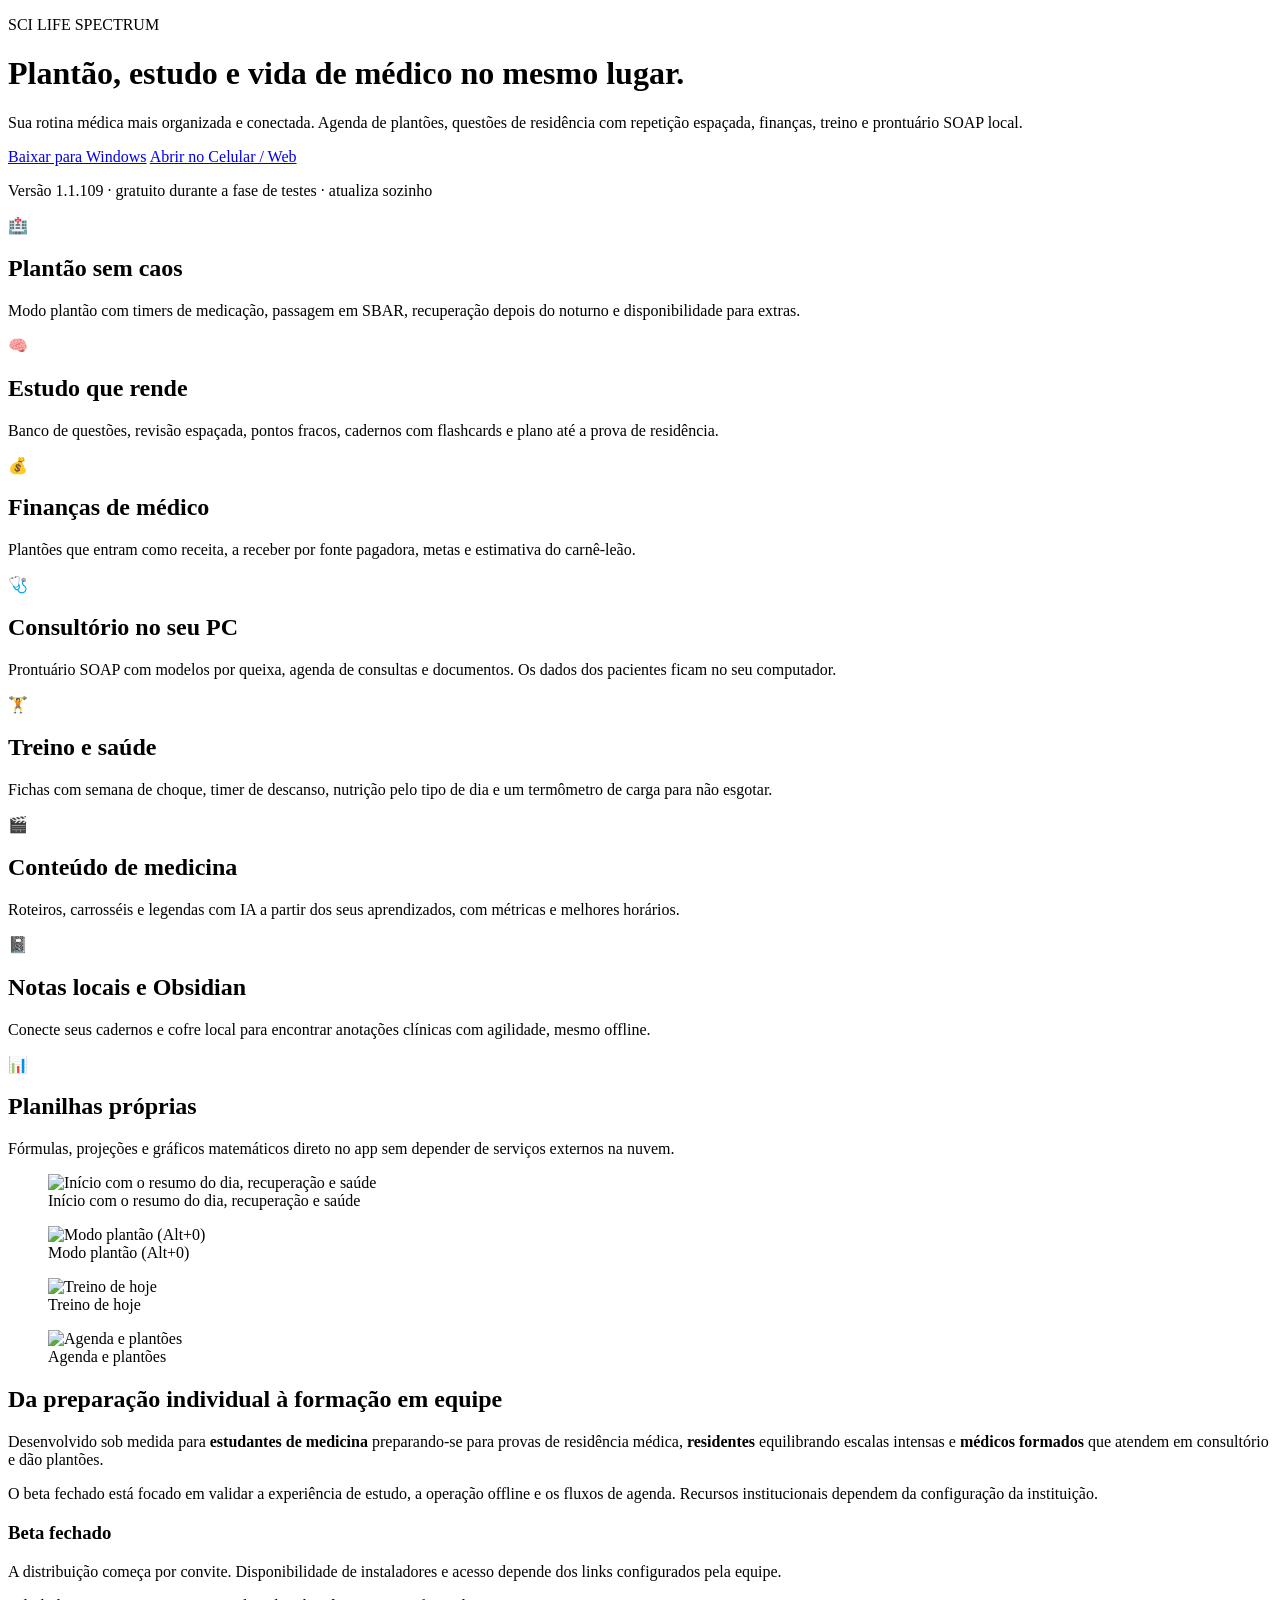
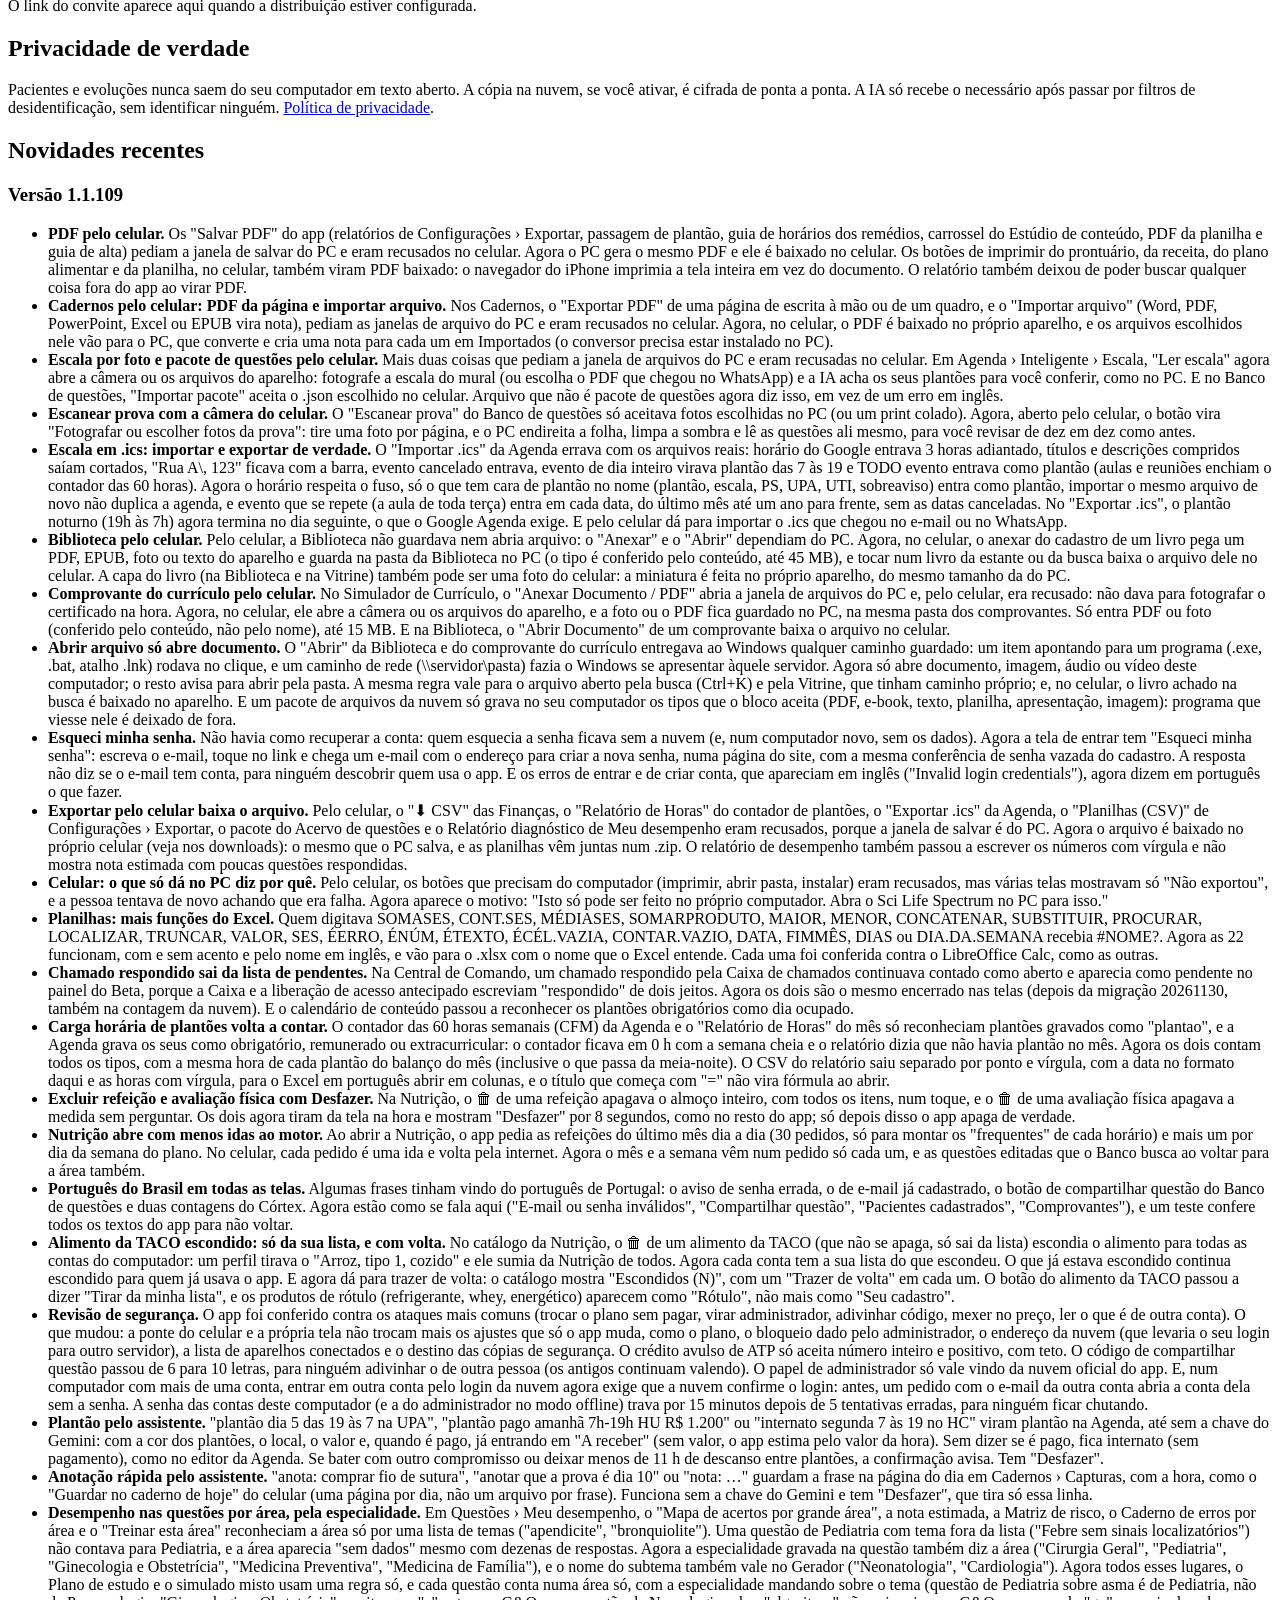
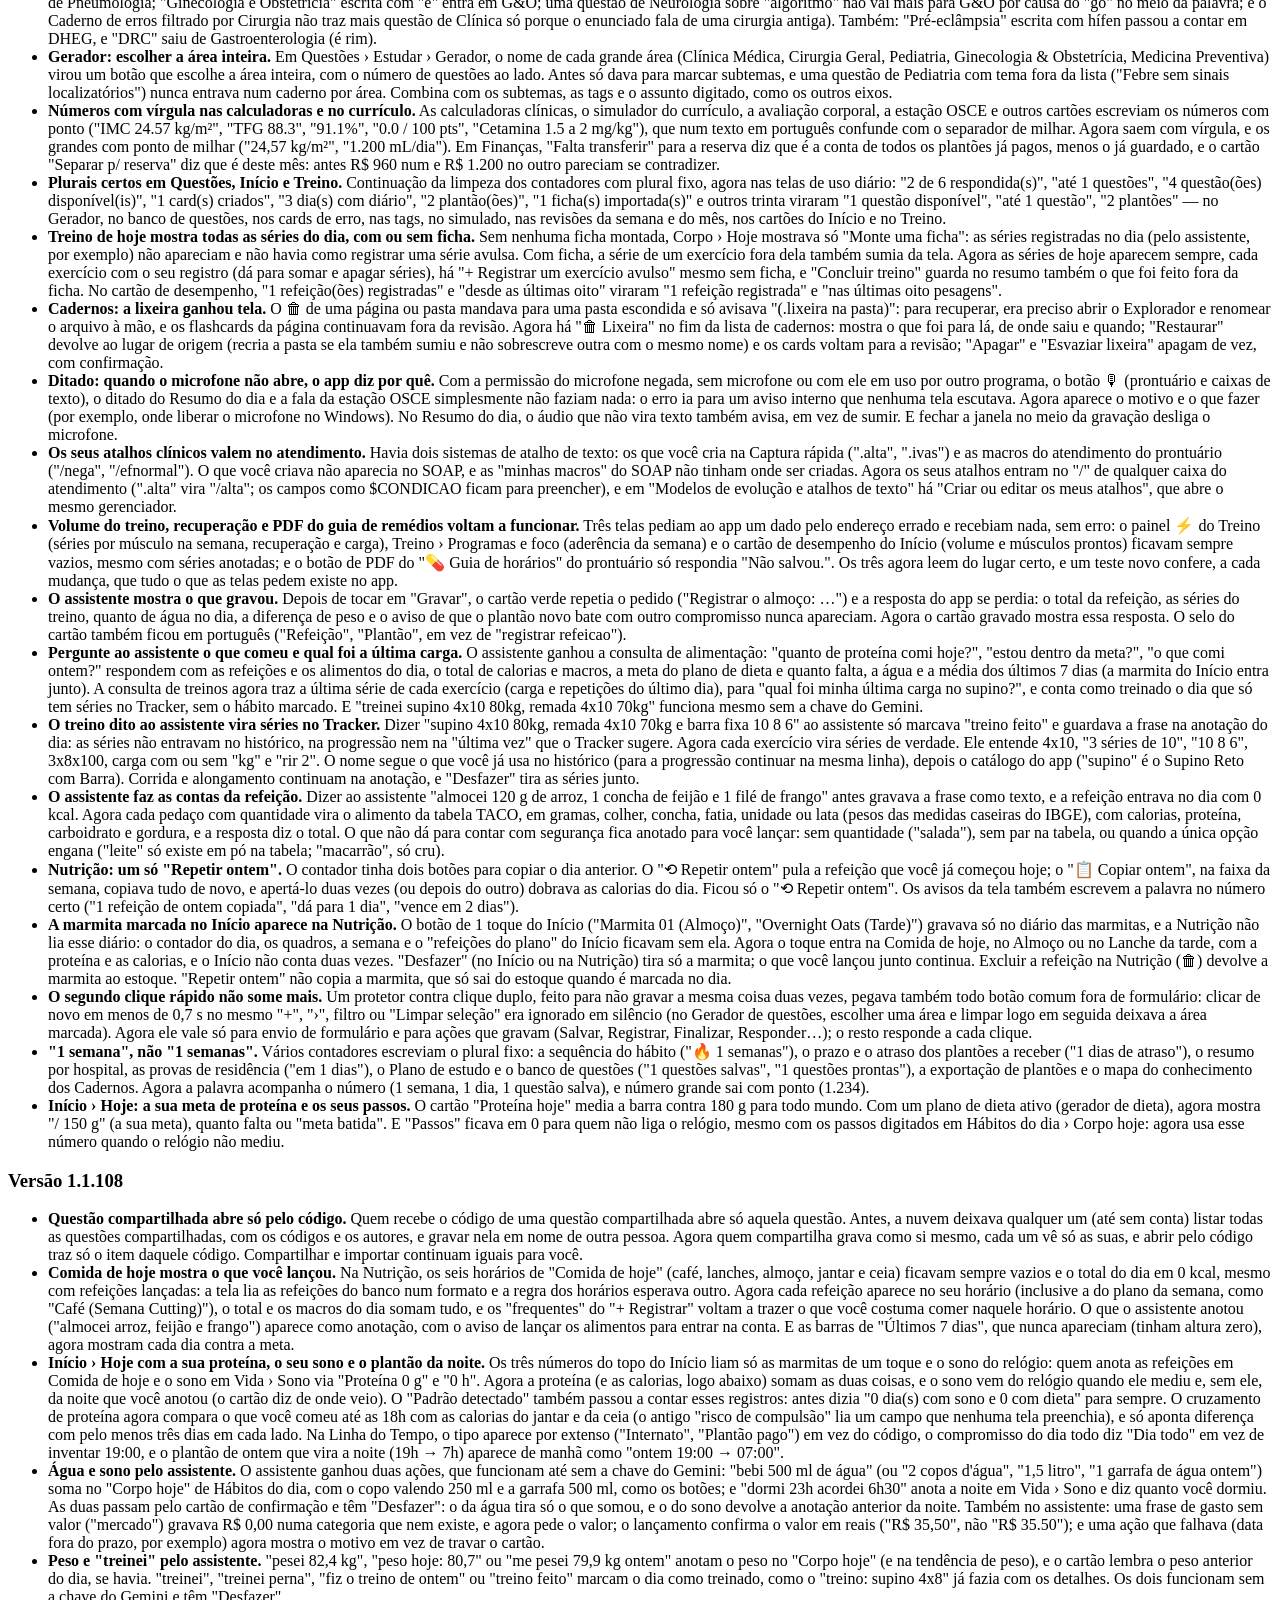
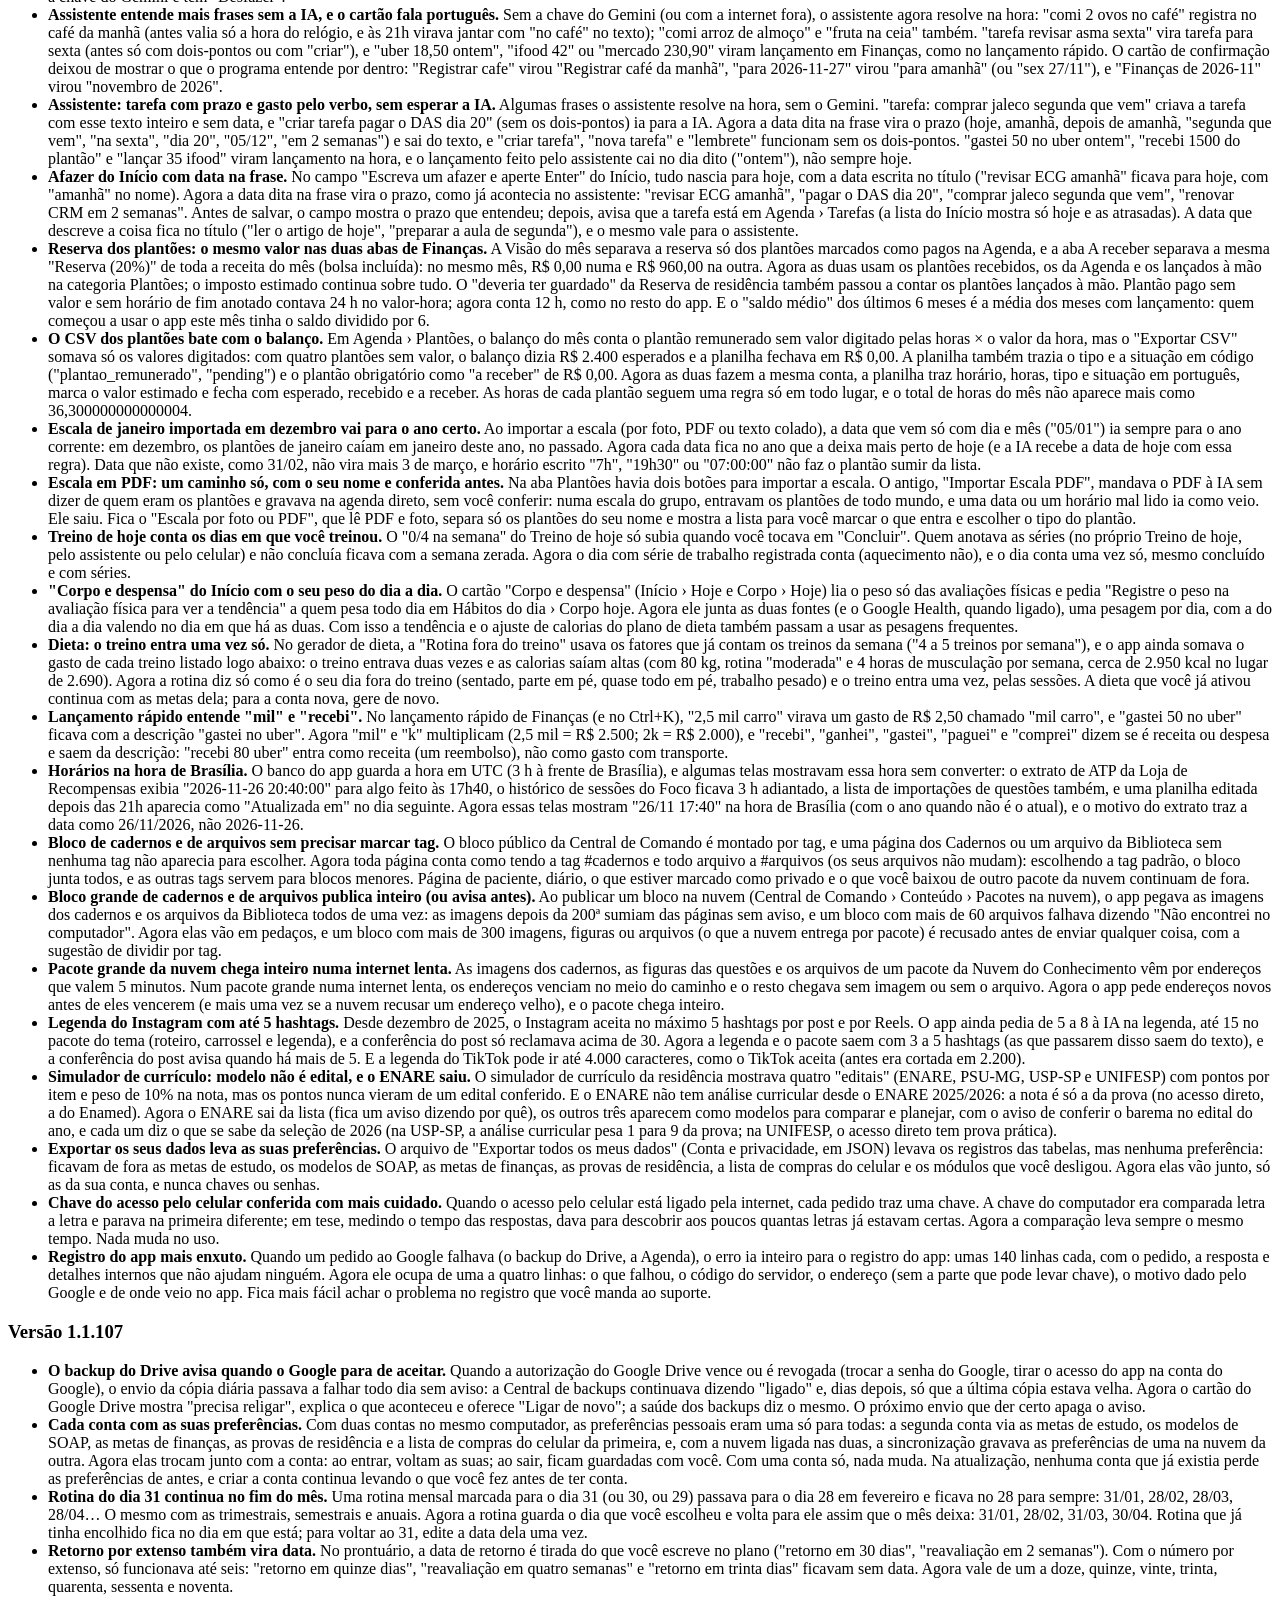
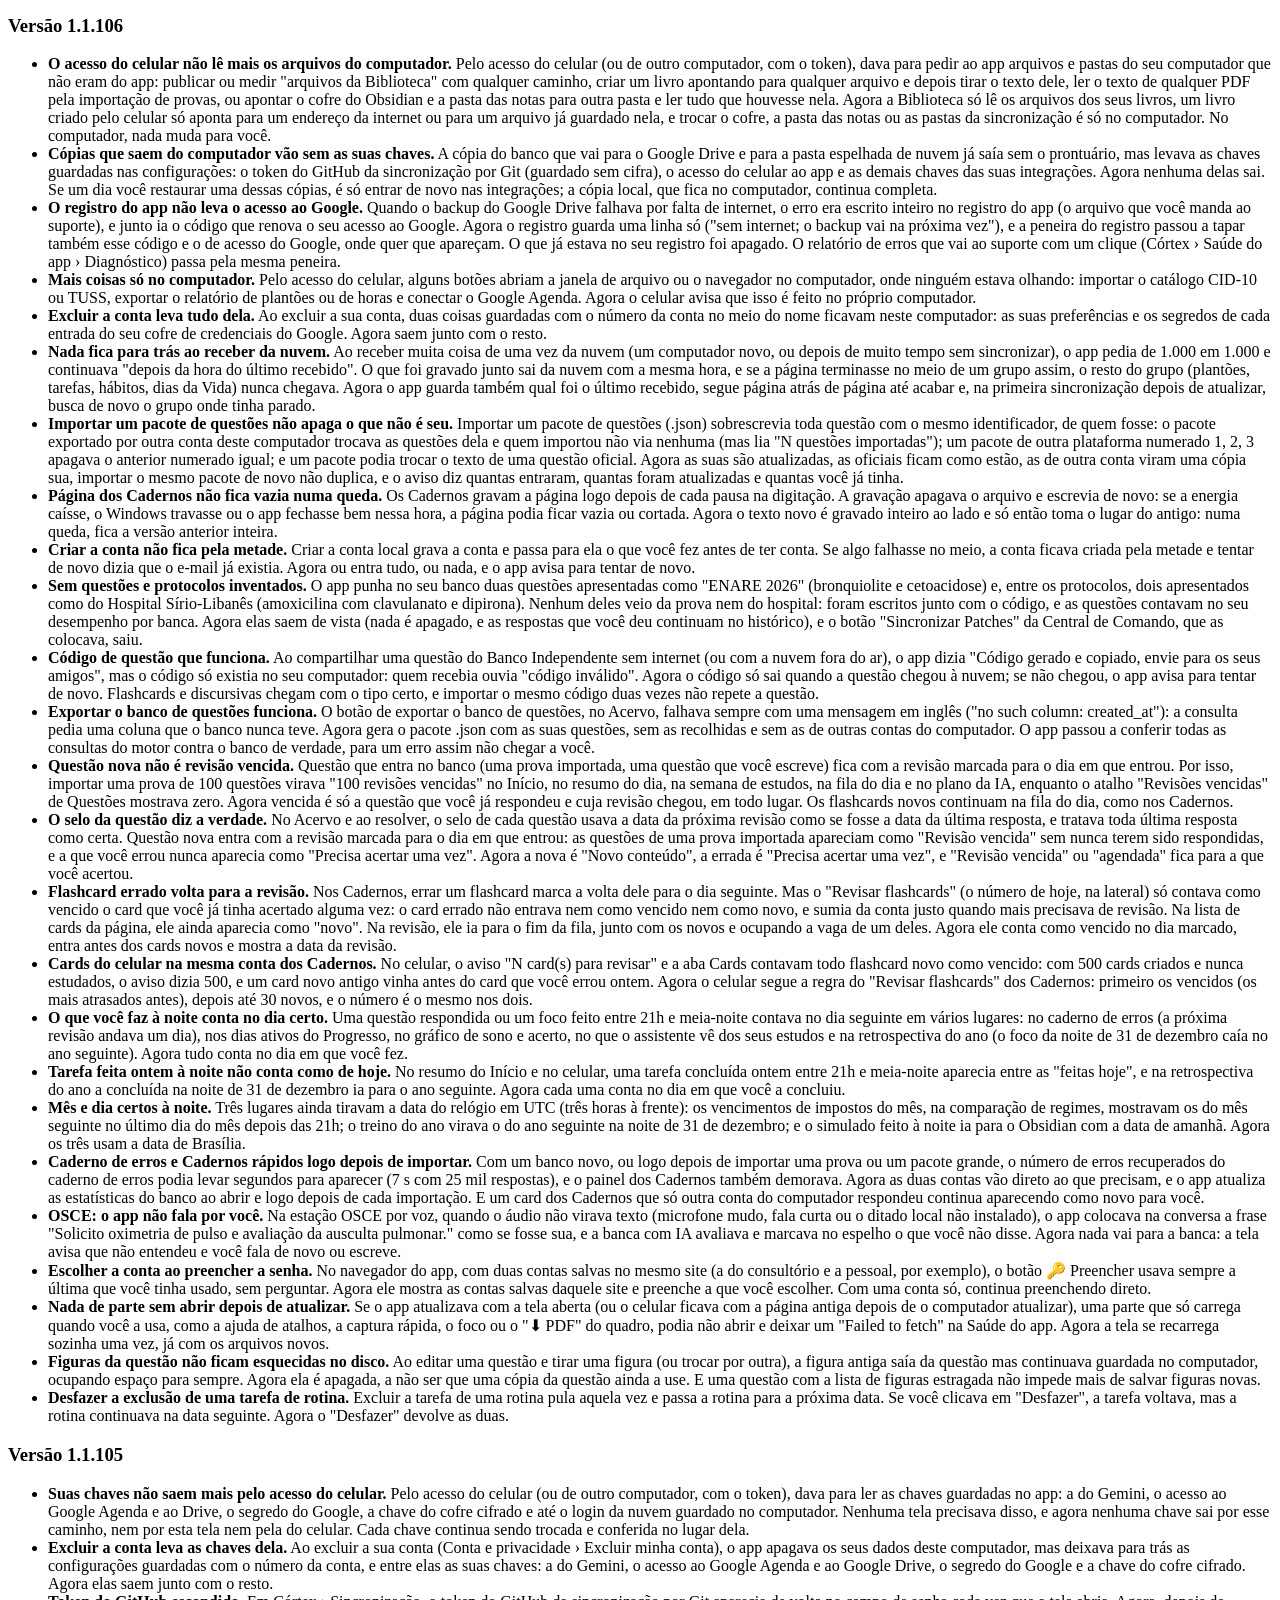
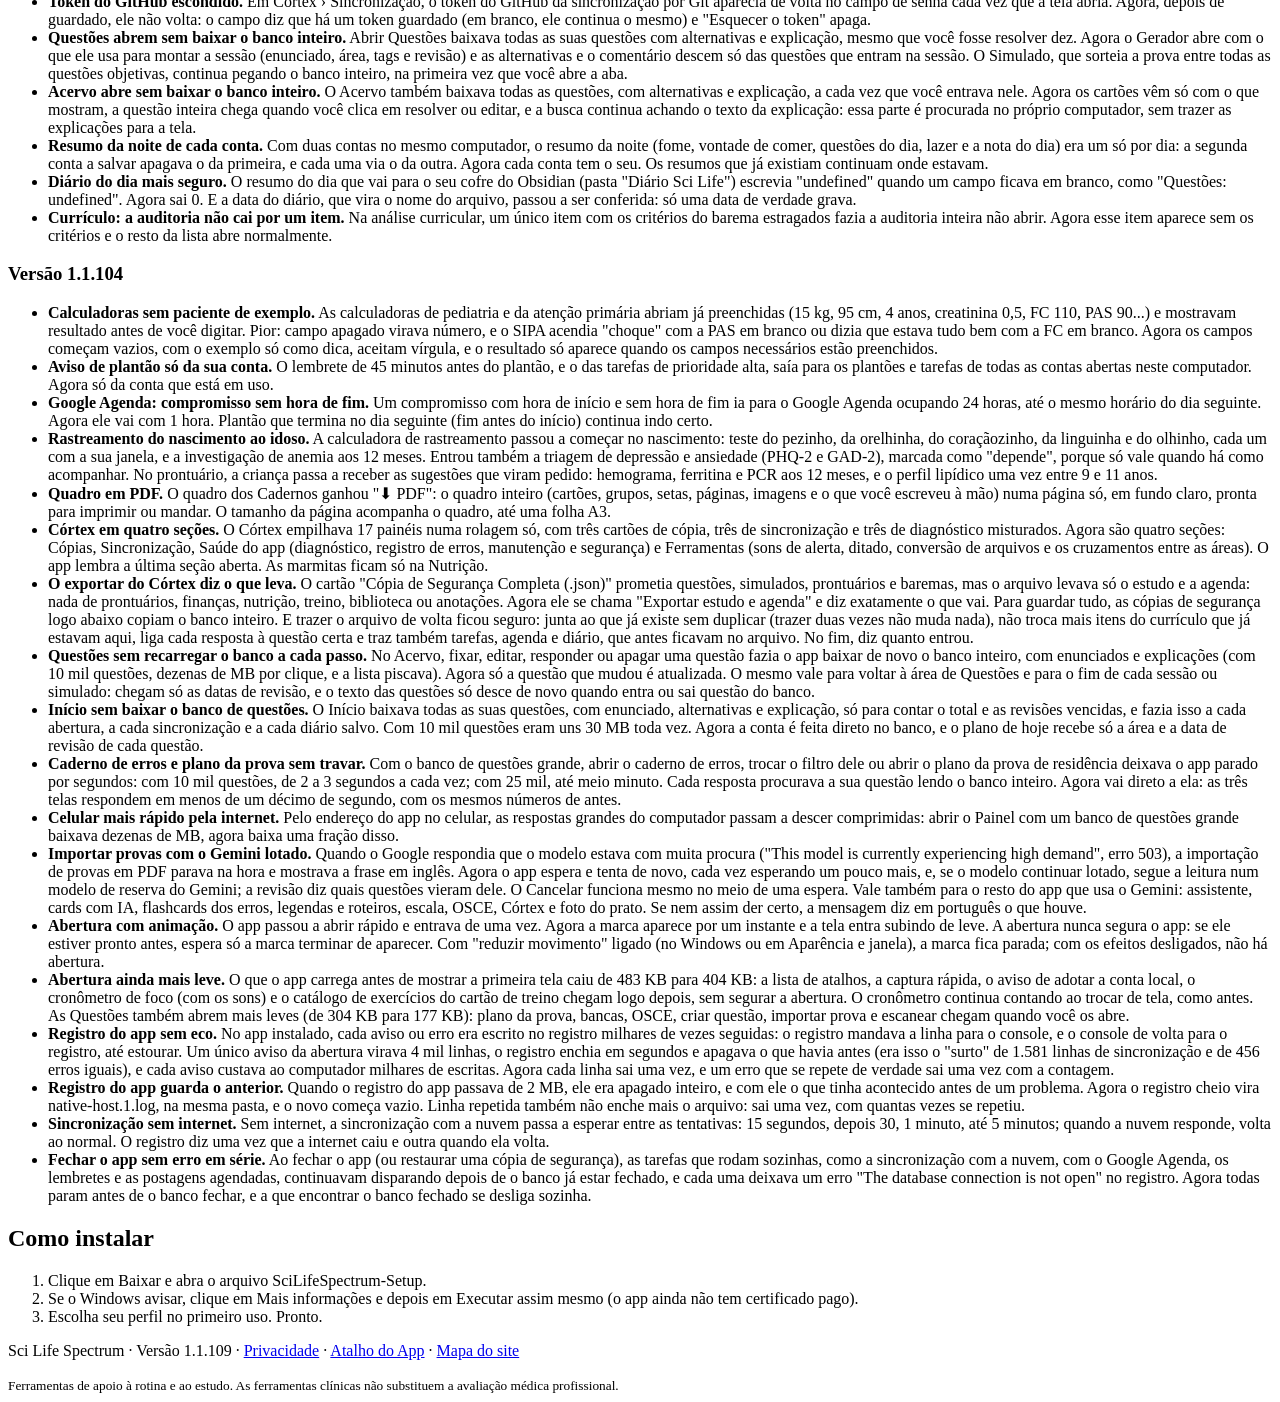
==== commit 4241124e: "site 1.1.109" ====
--- a/site/index.html
+++ b/site/index.html
@@ -29,7 +29,7 @@
     <a class="cta" href="/baixar">Baixar para Windows</a>
     <a class="cta-sec" href="/app">Abrir no Celular / Web</a>
   </div>
-  <p class="muted">Versão 1.1.108 · gratuito durante a fase de testes · atualiza sozinho</p>
+  <p class="muted">Versão 1.1.109 · gratuito durante a fase de testes · atualiza sozinho</p>
 </header>
 <main>
   <section class="grid"><div class="feat"><div class="fi">🏥</div><h2>Plantão sem caos</h2><p>Modo plantão com timers de medicação, passagem em SBAR, recuperação depois do noturno e disponibilidade para extras.</p></div><div class="feat"><div class="fi">🧠</div><h2>Estudo que rende</h2><p>Banco de questões, revisão espaçada, pontos fracos, cadernos com flashcards e plano até a prova de residência.</p></div><div class="feat"><div class="fi">💰</div><h2>Finanças de médico</h2><p>Plantões que entram como receita, a receber por fonte pagadora, metas e estimativa do carnê-leão.</p></div><div class="feat"><div class="fi">🩺</div><h2>Consultório no seu PC</h2><p>Prontuário SOAP com modelos por queixa, agenda de consultas e documentos. Os dados dos pacientes ficam no seu computador.</p></div><div class="feat"><div class="fi">🏋️</div><h2>Treino e saúde</h2><p>Fichas com semana de choque, timer de descanso, nutrição pelo tipo de dia e um termômetro de carga para não esgotar.</p></div><div class="feat"><div class="fi">🎬</div><h2>Conteúdo de medicina</h2><p>Roteiros, carrosséis e legendas com IA a partir dos seus aprendizados, com métricas e melhores horários.</p></div><div class="feat"><div class="fi">📓</div><h2>Notas locais e Obsidian</h2><p>Conecte seus cadernos e cofre local para encontrar anotações clínicas com agilidade, mesmo offline.</p></div><div class="feat"><div class="fi">📊</div><h2>Planilhas próprias</h2><p>Fórmulas, projeções e gráficos matemáticos direto no app sem depender de serviços externos na nuvem.</p></div></section>
@@ -43,11 +43,11 @@
     <div class="beta"><h3>Beta fechado</h3><p>A distribuição começa por convite. Disponibilidade de instaladores e acesso depende dos links configurados pela equipe.</p><p class="muted">O link do convite aparece aqui quando a distribuição estiver configurada.</p></div>
   </section>
   <section class="privacy"><h2>Privacidade de verdade</h2><p>Pacientes e evoluções nunca saem do seu computador em texto aberto. A cópia na nuvem, se você ativar, é cifrada de ponta a ponta. A IA só recebe o necessário após passar por filtros de desidentificação, sem identificar ninguém. <a href="/privacidade/">Política de privacidade</a>.</p></section>
-  <section class="news"><h2>Novidades recentes</h2><article class="rel"><h3>Versão 1.1.108</h3><ul><li><b>Questão compartilhada abre só pelo código.</b> Quem recebe o código de uma questão compartilhada abre só aquela questão. Antes, a nuvem deixava qualquer um (até sem conta) listar todas as questões compartilhadas, com os códigos e os autores, e gravar nela em nome de outra pessoa. Agora quem compartilha grava como si mesmo, cada um vê só as suas, e abrir pelo código traz só o item daquele código. Compartilhar e importar continuam iguais para você.</li><li><b>Comida de hoje mostra o que você lançou.</b> Na Nutrição, os seis horários de &quot;Comida de hoje&quot; (café, lanches, almoço, jantar e ceia) ficavam sempre vazios e o total do dia em 0 kcal, mesmo com refeições lançadas: a tela lia as refeições do banco num formato e a regra dos horários esperava outro. Agora cada refeição aparece no seu horário (inclusive a do plano da semana, como &quot;Café (Semana Cutting)&quot;), o total e os macros do dia somam tudo, e os &quot;frequentes&quot; do &quot;+ Registrar&quot; voltam a trazer o que você costuma comer naquele horário. O que o assistente anotou (&quot;almocei arroz, feijão e frango&quot;) aparece como anotação, com o aviso de lançar os alimentos para entrar na conta. E as barras de &quot;Últimos 7 dias&quot;, que nunca apareciam (tinham altura zero), agora mostram cada dia contra a meta.</li><li><b>Início › Hoje com a sua proteína, o seu sono e o plantão da noite.</b> Os três números do topo do Início liam só as marmitas de um toque e o sono do relógio: quem anota as refeições em Comida de hoje e o sono em Vida › Sono via &quot;Proteína 0 g&quot; e &quot;0 h&quot;. Agora a proteína (e as calorias, logo abaixo) somam as duas coisas, e o sono vem do relógio quando ele mediu e, sem ele, da noite que você anotou (o cartão diz de onde veio). O &quot;Padrão detectado&quot; também passou a contar esses registros: antes dizia &quot;0 dia(s) com sono e 0 com dieta&quot; para sempre. O cruzamento de proteína agora compara o que você comeu até as 18h com as calorias do jantar e da ceia (o antigo &quot;risco de compulsão&quot; lia um campo que nenhuma tela preenchia), e só aponta diferença com pelo menos três dias em cada lado. Na Linha do Tempo, o tipo aparece por extenso (&quot;Internato&quot;, &quot;Plantão pago&quot;) em vez do código, o compromisso do dia todo diz &quot;Dia todo&quot; em vez de inventar 19:00, e o plantão de ontem que vira a noite (19h → 7h) aparece de manhã como &quot;ontem 19:00 → 07:00&quot;.</li><li><b>Água e sono pelo assistente.</b> O assistente ganhou duas ações, que funcionam até sem a chave do Gemini: &quot;bebi 500 ml de água&quot; (ou &quot;2 copos d'água&quot;, &quot;1,5 litro&quot;, &quot;1 garrafa de água ontem&quot;) soma no &quot;Corpo hoje&quot; de Hábitos do dia, com o copo valendo 250 ml e a garrafa 500 ml, como os botões; e &quot;dormi 23h acordei 6h30&quot; anota a noite em Vida › Sono e diz quanto você dormiu. As duas passam pelo cartão de confirmação e têm &quot;Desfazer&quot;: o da água tira só o que somou, e o do sono devolve a anotação anterior da noite. Também no assistente: uma frase de gasto sem valor (&quot;mercado&quot;) gravava R$ 0,00 numa categoria que nem existe, e agora pede o valor; o lançamento confirma o valor em reais (&quot;R$ 35,50&quot;, não &quot;R$ 35.50&quot;); e uma ação que falhava (data fora do prazo, por exemplo) agora mostra o motivo em vez de travar o cartão.</li><li><b>Peso e &quot;treinei&quot; pelo assistente.</b> &quot;pesei 82,4 kg&quot;, &quot;peso hoje: 80,7&quot; ou &quot;me pesei 79,9 kg ontem&quot; anotam o peso no &quot;Corpo hoje&quot; (e na tendência de peso), e o cartão lembra o peso anterior do dia, se havia. &quot;treinei&quot;, &quot;treinei perna&quot;, &quot;fiz o treino de ontem&quot; ou &quot;treino feito&quot; marcam o dia como treinado, como o &quot;treino: supino 4x8&quot; já fazia com os detalhes. Os dois funcionam sem a chave do Gemini e têm &quot;Desfazer&quot;.</li><li><b>Assistente entende mais frases sem a IA, e o cartão fala português.</b> Sem a chave do Gemini (ou com a internet fora), o assistente agora resolve na hora: &quot;comi 2 ovos no café&quot; registra no café da manhã (antes valia só a hora do relógio, e às 21h virava jantar com &quot;no café&quot; no texto); &quot;comi arroz de almoço&quot; e &quot;fruta na ceia&quot; também. &quot;tarefa revisar asma sexta&quot; vira tarefa para sexta (antes só com dois-pontos ou com &quot;criar&quot;), e &quot;uber 18,50 ontem&quot;, &quot;ifood 42&quot; ou &quot;mercado 230,90&quot; viram lançamento em Finanças, como no lançamento rápido. O cartão de confirmação deixou de mostrar o que o programa entende por dentro: &quot;Registrar cafe&quot; virou &quot;Registrar café da manhã&quot;, &quot;para 2026-11-27&quot; virou &quot;para amanhã&quot; (ou &quot;sex 27/11&quot;), e &quot;Finanças de 2026-11&quot; virou &quot;novembro de 2026&quot;.</li><li><b>Assistente: tarefa com prazo e gasto pelo verbo, sem esperar a IA.</b> Algumas frases o assistente resolve na hora, sem o Gemini. &quot;tarefa: comprar jaleco segunda que vem&quot; criava a tarefa com esse texto inteiro e sem data, e &quot;criar tarefa pagar o DAS dia 20&quot; (sem os dois-pontos) ia para a IA. Agora a data dita na frase vira o prazo (hoje, amanhã, depois de amanhã, &quot;segunda que vem&quot;, &quot;na sexta&quot;, &quot;dia 20&quot;, &quot;05/12&quot;, &quot;em 2 semanas&quot;) e sai do texto, e &quot;criar tarefa&quot;, &quot;nova tarefa&quot; e &quot;lembrete&quot; funcionam sem os dois-pontos. &quot;gastei 50 no uber ontem&quot;, &quot;recebi 1500 do plantão&quot; e &quot;lançar 35 ifood&quot; viram lançamento na hora, e o lançamento feito pelo assistente cai no dia dito (&quot;ontem&quot;), não sempre hoje.</li><li><b>Afazer do Início com data na frase.</b> No campo &quot;Escreva um afazer e aperte Enter&quot; do Início, tudo nascia para hoje, com a data escrita no título (&quot;revisar ECG amanhã&quot; ficava para hoje, com &quot;amanhã&quot; no nome). Agora a data dita na frase vira o prazo, como já acontecia no assistente: &quot;revisar ECG amanhã&quot;, &quot;pagar o DAS dia 20&quot;, &quot;comprar jaleco segunda que vem&quot;, &quot;renovar CRM em 2 semanas&quot;. Antes de salvar, o campo mostra o prazo que entendeu; depois, avisa que a tarefa está em Agenda › Tarefas (a lista do Início mostra só hoje e as atrasadas). A data que descreve a coisa fica no título (&quot;ler o artigo de hoje&quot;, &quot;preparar a aula de segunda&quot;), e o mesmo vale para o assistente.</li><li><b>Reserva dos plantões: o mesmo valor nas duas abas de Finanças.</b> A Visão do mês separava a reserva só dos plantões marcados como pagos na Agenda, e a aba A receber separava a mesma &quot;Reserva (20%)&quot; de toda a receita do mês (bolsa incluída): no mesmo mês, R$ 0,00 numa e R$ 960,00 na outra. Agora as duas usam os plantões recebidos, os da Agenda e os lançados à mão na categoria Plantões; o imposto estimado continua sobre tudo. O &quot;deveria ter guardado&quot; da Reserva de residência também passou a contar os plantões lançados à mão. Plantão pago sem valor e sem horário de fim anotado contava 24 h no valor-hora; agora conta 12 h, como no resto do app. E o &quot;saldo médio&quot; dos últimos 6 meses é a média dos meses com lançamento: quem começou a usar o app este mês tinha o saldo dividido por 6.</li><li><b>O CSV dos plantões bate com o balanço.</b> Em Agenda › Plantões, o balanço do mês conta o plantão remunerado sem valor digitado pelas horas × o valor da hora, mas o &quot;Exportar CSV&quot; somava só os valores digitados: com quatro plantões sem valor, o balanço dizia R$ 2.400 esperados e a planilha fechava em R$ 0,00. A planilha também trazia o tipo e a situação em código (&quot;plantao_remunerado&quot;, &quot;pending&quot;) e o plantão obrigatório como &quot;a receber&quot; de R$ 0,00. Agora as duas fazem a mesma conta, a planilha traz horário, horas, tipo e situação em português, marca o valor estimado e fecha com esperado, recebido e a receber. As horas de cada plantão seguem uma regra só em todo lugar, e o total de horas do mês não aparece mais como 36,300000000000004.</li><li><b>Escala de janeiro importada em dezembro vai para o ano certo.</b> Ao importar a escala (por foto, PDF ou texto colado), a data que vem só com dia e mês (&quot;05/01&quot;) ia sempre para o ano corrente: em dezembro, os plantões de janeiro caíam em janeiro deste ano, no passado. Agora cada data fica no ano que a deixa mais perto de hoje (e a IA recebe a data de hoje com essa regra). Data que não existe, como 31/02, não vira mais 3 de março, e horário escrito &quot;7h&quot;, &quot;19h30&quot; ou &quot;07:00:00&quot; não faz o plantão sumir da lista.</li><li><b>Escala em PDF: um caminho só, com o seu nome e conferida antes.</b> Na aba Plantões havia dois botões para importar a escala. O antigo, &quot;Importar Escala PDF&quot;, mandava o PDF à IA sem dizer de quem eram os plantões e gravava na agenda direto, sem você conferir: numa escala do grupo, entravam os plantões de todo mundo, e uma data ou um horário mal lido ia como veio. Ele saiu. Fica o &quot;Escala por foto ou PDF&quot;, que lê PDF e foto, separa só os plantões do seu nome e mostra a lista para você marcar o que entra e escolher o tipo do plantão.</li><li><b>Treino de hoje conta os dias em que você treinou.</b> O &quot;0/4 na semana&quot; do Treino de hoje só subia quando você tocava em &quot;Concluir&quot;. Quem anotava as séries (no próprio Treino de hoje, pelo assistente ou pelo celular) e não concluía ficava com a semana zerada. Agora o dia com série de trabalho registrada conta (aquecimento não), e o dia conta uma vez só, mesmo concluído e com séries.</li><li><b>&quot;Corpo e despensa&quot; do Início com o seu peso do dia a dia.</b> O cartão &quot;Corpo e despensa&quot; (Início › Hoje e Corpo › Hoje) lia o peso só das avaliações físicas e pedia &quot;Registre o peso na avaliação física para ver a tendência&quot; a quem pesa todo dia em Hábitos do dia › Corpo hoje. Agora ele junta as duas fontes (e o Google Health, quando ligado), uma pesagem por dia, com a do dia a dia valendo no dia em que há as duas. Com isso a tendência e o ajuste de calorias do plano de dieta também passam a usar as pesagens frequentes.</li><li><b>Dieta: o treino entra uma vez só.</b> No gerador de dieta, a &quot;Rotina fora do treino&quot; usava os fatores que já contam os treinos da semana (&quot;4 a 5 treinos por semana&quot;), e o app ainda somava o gasto de cada treino listado logo abaixo: o treino entrava duas vezes e as calorias saíam altas (com 80 kg, rotina &quot;moderada&quot; e 4 horas de musculação por semana, cerca de 2.950 kcal no lugar de 2.690). Agora a rotina diz só como é o seu dia fora do treino (sentado, parte em pé, quase todo em pé, trabalho pesado) e o treino entra uma vez, pelas sessões. A dieta que você já ativou continua com as metas dela; para a conta nova, gere de novo.</li><li><b>Lançamento rápido entende &quot;mil&quot; e &quot;recebi&quot;.</b> No lançamento rápido de Finanças (e no Ctrl+K), &quot;2,5 mil carro&quot; virava um gasto de R$ 2,50 chamado &quot;mil carro&quot;, e &quot;gastei 50 no uber&quot; ficava com a descrição &quot;gastei no uber&quot;. Agora &quot;mil&quot; e &quot;k&quot; multiplicam (2,5 mil = R$ 2.500; 2k = R$ 2.000), e &quot;recebi&quot;, &quot;ganhei&quot;, &quot;gastei&quot;, &quot;paguei&quot; e &quot;comprei&quot; dizem se é receita ou despesa e saem da descrição: &quot;recebi 80 uber&quot; entra como receita (um reembolso), não como gasto com transporte.</li><li><b>Horários na hora de Brasília.</b> O banco do app guarda a hora em UTC (3 h à frente de Brasília), e algumas telas mostravam essa hora sem converter: o extrato de ATP da Loja de Recompensas exibia &quot;2026-11-26 20:40:00&quot; para algo feito às 17h40, o histórico de sessões do Foco ficava 3 h adiantado, a lista de importações de questões também, e uma planilha editada depois das 21h aparecia como &quot;Atualizada em&quot; no dia seguinte. Agora essas telas mostram &quot;26/11 17:40&quot; na hora de Brasília (com o ano quando não é o atual), e o motivo do extrato traz a data como 26/11/2026, não 2026-11-26.</li><li><b>Bloco de cadernos e de arquivos sem precisar marcar tag.</b> O bloco público da Central de Comando é montado por tag, e uma página dos Cadernos ou um arquivo da Biblioteca sem nenhuma tag não aparecia para escolher. Agora toda página conta como tendo a tag #cadernos e todo arquivo a #arquivos (os seus arquivos não mudam): escolhendo a tag padrão, o bloco junta todos, e as outras tags servem para blocos menores. Página de paciente, diário, o que estiver marcado como privado e o que você baixou de outro pacote da nuvem continuam de fora.</li><li><b>Bloco grande de cadernos e de arquivos publica inteiro (ou avisa antes).</b> Ao publicar um bloco na nuvem (Central de Comando › Conteúdo › Pacotes na nuvem), o app pegava as imagens dos cadernos e os arquivos da Biblioteca todos de uma vez: as imagens depois da 200ª sumiam das páginas sem aviso, e um bloco com mais de 60 arquivos falhava dizendo &quot;Não encontrei no computador&quot;. Agora elas vão em pedaços, e um bloco com mais de 300 imagens, figuras ou arquivos (o que a nuvem entrega por pacote) é recusado antes de enviar qualquer coisa, com a sugestão de dividir por tag.</li><li><b>Pacote grande da nuvem chega inteiro numa internet lenta.</b> As imagens dos cadernos, as figuras das questões e os arquivos de um pacote da Nuvem do Conhecimento vêm por endereços que valem 5 minutos. Num pacote grande numa internet lenta, os endereços venciam no meio do caminho e o resto chegava sem imagem ou sem o arquivo. Agora o app pede endereços novos antes de eles vencerem (e mais uma vez se a nuvem recusar um endereço velho), e o pacote chega inteiro.</li><li><b>Legenda do Instagram com até 5 hashtags.</b> Desde dezembro de 2025, o Instagram aceita no máximo 5 hashtags por post e por Reels. O app ainda pedia de 5 a 8 à IA na legenda, até 15 no pacote do tema (roteiro, carrossel e legenda), e a conferência do post só reclamava acima de 30. Agora a legenda e o pacote saem com 3 a 5 hashtags (as que passarem disso saem do texto), e a conferência do post avisa quando há mais de 5. E a legenda do TikTok pode ir até 4.000 caracteres, como o TikTok aceita (antes era cortada em 2.200).</li><li><b>Simulador de currículo: modelo não é edital, e o ENARE saiu.</b> O simulador de currículo da residência mostrava quatro &quot;editais&quot; (ENARE, PSU-MG, USP-SP e UNIFESP) com pontos por item e peso de 10% na nota, mas os pontos nunca vieram de um edital conferido. E o ENARE não tem análise curricular desde o ENARE 2025/2026: a nota é só a da prova (no acesso direto, a do Enamed). Agora o ENARE sai da lista (fica um aviso dizendo por quê), os outros três aparecem como modelos para comparar e planejar, com o aviso de conferir o barema no edital do ano, e cada um diz o que se sabe da seleção de 2026 (na USP-SP, a análise curricular pesa 1 para 9 da prova; na UNIFESP, o acesso direto tem prova prática).</li><li><b>Exportar os seus dados leva as suas preferências.</b> O arquivo de &quot;Exportar todos os meus dados&quot; (Conta e privacidade, em JSON) levava os registros das tabelas, mas nenhuma preferência: ficavam de fora as metas de estudo, os modelos de SOAP, as metas de finanças, as provas de residência, a lista de compras do celular e os módulos que você desligou. Agora elas vão junto, só as da sua conta, e nunca chaves ou senhas.</li><li><b>Chave do acesso pelo celular conferida com mais cuidado.</b> Quando o acesso pelo celular está ligado pela internet, cada pedido traz uma chave. A chave do computador era comparada letra a letra e parava na primeira diferente; em tese, medindo o tempo das respostas, dava para descobrir aos poucos quantas letras já estavam certas. Agora a comparação leva sempre o mesmo tempo. Nada muda no uso.</li><li><b>Registro do app mais enxuto.</b> Quando um pedido ao Google falhava (o backup do Drive, a Agenda), o erro ia inteiro para o registro do app: umas 140 linhas cada, com o pedido, a resposta e detalhes internos que não ajudam ninguém. Agora ele ocupa de uma a quatro linhas: o que falhou, o código do servidor, o endereço (sem a parte que pode levar chave), o motivo dado pelo Google e de onde veio no app. Fica mais fácil achar o problema no registro que você manda ao suporte.</li></ul></article><article class="rel"><h3>Versão 1.1.107</h3><ul><li><b>O backup do Drive avisa quando o Google para de aceitar.</b> Quando a autorização do Google Drive vence ou é revogada (trocar a senha do Google, tirar o acesso do app na conta do Google), o envio da cópia diária passava a falhar todo dia sem aviso: a Central de backups continuava dizendo &quot;ligado&quot; e, dias depois, só que a última cópia estava velha. Agora o cartão do Google Drive mostra &quot;precisa religar&quot;, explica o que aconteceu e oferece &quot;Ligar de novo&quot;; a saúde dos backups diz o mesmo. O próximo envio que der certo apaga o aviso.</li><li><b>Cada conta com as suas preferências.</b> Com duas contas no mesmo computador, as preferências pessoais eram uma só para todas: a segunda conta via as metas de estudo, os modelos de SOAP, as metas de finanças, as provas de residência e a lista de compras do celular da primeira, e, com a nuvem ligada nas duas, a sincronização gravava as preferências de uma na nuvem da outra. Agora elas trocam junto com a conta: ao entrar, voltam as suas; ao sair, ficam guardadas com você. Com uma conta só, nada muda. Na atualização, nenhuma conta que já existia perde as preferências de antes, e criar a conta continua levando o que você fez antes de ter conta.</li><li><b>Rotina do dia 31 continua no fim do mês.</b> Uma rotina mensal marcada para o dia 31 (ou 30, ou 29) passava para o dia 28 em fevereiro e ficava no 28 para sempre: 31/01, 28/02, 28/03, 28/04… O mesmo com as trimestrais, semestrais e anuais. Agora a rotina guarda o dia que você escolheu e volta para ele assim que o mês deixa: 31/01, 28/02, 31/03, 30/04. Rotina que já tinha encolhido fica no dia em que está; para voltar ao 31, edite a data dela uma vez.</li><li><b>Retorno por extenso também vira data.</b> No prontuário, a data de retorno é tirada do que você escreve no plano (&quot;retorno em 30 dias&quot;, &quot;reavaliação em 2 semanas&quot;). Com o número por extenso, só funcionava até seis: &quot;retorno em quinze dias&quot;, &quot;reavaliação em quatro semanas&quot; e &quot;retorno em trinta dias&quot; ficavam sem data. Agora vale de um a doze, quinze, vinte, trinta, quarenta, sessenta e noventa.</li></ul></article><article class="rel"><h3>Versão 1.1.106</h3><ul><li><b>O acesso do celular não lê mais os arquivos do computador.</b> Pelo acesso do celular (ou de outro computador, com o token), dava para pedir ao app arquivos e pastas do seu computador que não eram do app: publicar ou medir &quot;arquivos da Biblioteca&quot; com qualquer caminho, criar um livro apontando para qualquer arquivo e depois tirar o texto dele, ler o texto de qualquer PDF pela importação de provas, ou apontar o cofre do Obsidian e a pasta das notas para outra pasta e ler tudo que houvesse nela. Agora a Biblioteca só lê os arquivos dos seus livros, um livro criado pelo celular só aponta para um endereço da internet ou para um arquivo já guardado nela, e trocar o cofre, a pasta das notas ou as pastas da sincronização é só no computador. No computador, nada muda para você.</li><li><b>Cópias que saem do computador vão sem as suas chaves.</b> A cópia do banco que vai para o Google Drive e para a pasta espelhada de nuvem já saía sem o prontuário, mas levava as chaves guardadas nas configurações: o token do GitHub da sincronização por Git (guardado sem cifra), o acesso do celular ao app e as demais chaves das suas integrações. Agora nenhuma delas sai. Se um dia você restaurar uma dessas cópias, é só entrar de novo nas integrações; a cópia local, que fica no computador, continua completa.</li><li><b>O registro do app não leva o acesso ao Google.</b> Quando o backup do Google Drive falhava por falta de internet, o erro era escrito inteiro no registro do app (o arquivo que você manda ao suporte), e junto ia o código que renova o seu acesso ao Google. Agora o registro guarda uma linha só (&quot;sem internet; o backup vai na próxima vez&quot;), e a peneira do registro passou a tapar também esse código e o de acesso do Google, onde quer que apareçam. O que já estava no seu registro foi apagado. O relatório de erros que vai ao suporte com um clique (Córtex › Saúde do app › Diagnóstico) passa pela mesma peneira.</li><li><b>Mais coisas só no computador.</b> Pelo acesso do celular, alguns botões abriam a janela de arquivo ou o navegador no computador, onde ninguém estava olhando: importar o catálogo CID-10 ou TUSS, exportar o relatório de plantões ou de horas e conectar o Google Agenda. Agora o celular avisa que isso é feito no próprio computador.</li><li><b>Excluir a conta leva tudo dela.</b> Ao excluir a sua conta, duas coisas guardadas com o número da conta no meio do nome ficavam neste computador: as suas preferências e os segredos de cada entrada do seu cofre de credenciais do Google. Agora saem junto com o resto.</li><li><b>Nada fica para trás ao receber da nuvem.</b> Ao receber muita coisa de uma vez da nuvem (um computador novo, ou depois de muito tempo sem sincronizar), o app pedia de 1.000 em 1.000 e continuava &quot;depois da hora do último recebido&quot;. O que foi gravado junto sai da nuvem com a mesma hora, e se a página terminasse no meio de um grupo assim, o resto do grupo (plantões, tarefas, hábitos, dias da Vida) nunca chegava. Agora o app guarda também qual foi o último recebido, segue página atrás de página até acabar e, na primeira sincronização depois de atualizar, busca de novo o grupo onde tinha parado.</li><li><b>Importar um pacote de questões não apaga o que não é seu.</b> Importar um pacote de questões (.json) sobrescrevia toda questão com o mesmo identificador, de quem fosse: o pacote exportado por outra conta deste computador trocava as questões dela e quem importou não via nenhuma (mas lia &quot;N questões importadas&quot;); um pacote de outra plataforma numerado 1, 2, 3 apagava o anterior numerado igual; e um pacote podia trocar o texto de uma questão oficial. Agora as suas são atualizadas, as oficiais ficam como estão, as de outra conta viram uma cópia sua, importar o mesmo pacote de novo não duplica, e o aviso diz quantas entraram, quantas foram atualizadas e quantas você já tinha.</li><li><b>Página dos Cadernos não fica vazia numa queda.</b> Os Cadernos gravam a página logo depois de cada pausa na digitação. A gravação apagava o arquivo e escrevia de novo: se a energia caísse, o Windows travasse ou o app fechasse bem nessa hora, a página podia ficar vazia ou cortada. Agora o texto novo é gravado inteiro ao lado e só então toma o lugar do antigo: numa queda, fica a versão anterior inteira.</li><li><b>Criar a conta não fica pela metade.</b> Criar a conta local grava a conta e passa para ela o que você fez antes de ter conta. Se algo falhasse no meio, a conta ficava criada pela metade e tentar de novo dizia que o e-mail já existia. Agora ou entra tudo, ou nada, e o app avisa para tentar de novo.</li><li><b>Sem questões e protocolos inventados.</b> O app punha no seu banco duas questões apresentadas como &quot;ENARE 2026&quot; (bronquiolite e cetoacidose) e, entre os protocolos, dois apresentados como do Hospital Sírio-Libanês (amoxicilina com clavulanato e dipirona). Nenhum deles veio da prova nem do hospital: foram escritos junto com o código, e as questões contavam no seu desempenho por banca. Agora elas saem de vista (nada é apagado, e as respostas que você deu continuam no histórico), e o botão &quot;Sincronizar Patches&quot; da Central de Comando, que as colocava, saiu.</li><li><b>Código de questão que funciona.</b> Ao compartilhar uma questão do Banco Independente sem internet (ou com a nuvem fora do ar), o app dizia &quot;Código gerado e copiado, envie para os seus amigos&quot;, mas o código só existia no seu computador: quem recebia ouvia &quot;código inválido&quot;. Agora o código só sai quando a questão chegou à nuvem; se não chegou, o app avisa para tentar de novo. Flashcards e discursivas chegam com o tipo certo, e importar o mesmo código duas vezes não repete a questão.</li><li><b>Exportar o banco de questões funciona.</b> O botão de exportar o banco de questões, no Acervo, falhava sempre com uma mensagem em inglês (&quot;no such column: created_at&quot;): a consulta pedia uma coluna que o banco nunca teve. Agora gera o pacote .json com as suas questões, sem as recolhidas e sem as de outras contas do computador. O app passou a conferir todas as consultas do motor contra o banco de verdade, para um erro assim não chegar a você.</li><li><b>Questão nova não é revisão vencida.</b> Questão que entra no banco (uma prova importada, uma questão que você escreve) fica com a revisão marcada para o dia em que entrou. Por isso, importar uma prova de 100 questões virava &quot;100 revisões vencidas&quot; no Início, no resumo do dia, na semana de estudos, na fila do dia e no plano da IA, enquanto o atalho &quot;Revisões vencidas&quot; de Questões mostrava zero. Agora vencida é só a questão que você já respondeu e cuja revisão chegou, em todo lugar. Os flashcards novos continuam na fila do dia, como nos Cadernos.</li><li><b>O selo da questão diz a verdade.</b> No Acervo e ao resolver, o selo de cada questão usava a data da próxima revisão como se fosse a data da última resposta, e tratava toda última resposta como certa. Questão nova entra com a revisão marcada para o dia em que entrou: as questões de uma prova importada apareciam como &quot;Revisão vencida&quot; sem nunca terem sido respondidas, e a que você errou nunca aparecia como &quot;Precisa acertar uma vez&quot;. Agora a nova é &quot;Novo conteúdo&quot;, a errada é &quot;Precisa acertar uma vez&quot;, e &quot;Revisão vencida&quot; ou &quot;agendada&quot; fica para a que você acertou.</li><li><b>Flashcard errado volta para a revisão.</b> Nos Cadernos, errar um flashcard marca a volta dele para o dia seguinte. Mas o &quot;Revisar flashcards&quot; (o número de hoje, na lateral) só contava como vencido o card que você já tinha acertado alguma vez: o card errado não entrava nem como vencido nem como novo, e sumia da conta justo quando mais precisava de revisão. Na lista de cards da página, ele ainda aparecia como &quot;novo&quot;. Na revisão, ele ia para o fim da fila, junto com os novos e ocupando a vaga de um deles. Agora ele conta como vencido no dia marcado, entra antes dos cards novos e mostra a data da revisão.</li><li><b>Cards do celular na mesma conta dos Cadernos.</b> No celular, o aviso &quot;N card(s) para revisar&quot; e a aba Cards contavam todo flashcard novo como vencido: com 500 cards criados e nunca estudados, o aviso dizia 500, e um card novo antigo vinha antes do card que você errou ontem. Agora o celular segue a regra do &quot;Revisar flashcards&quot; dos Cadernos: primeiro os vencidos (os mais atrasados antes), depois até 30 novos, e o número é o mesmo nos dois.</li><li><b>O que você faz à noite conta no dia certo.</b> Uma questão respondida ou um foco feito entre 21h e meia-noite contava no dia seguinte em vários lugares: no caderno de erros (a próxima revisão andava um dia), nos dias ativos do Progresso, no gráfico de sono e acerto, no que o assistente vê dos seus estudos e na retrospectiva do ano (o foco da noite de 31 de dezembro caía no ano seguinte). Agora tudo conta no dia em que você fez.</li><li><b>Tarefa feita ontem à noite não conta como de hoje.</b> No resumo do Início e no celular, uma tarefa concluída ontem entre 21h e meia-noite aparecia entre as &quot;feitas hoje&quot;, e na retrospectiva do ano a concluída na noite de 31 de dezembro ia para o ano seguinte. Agora cada uma conta no dia em que você a concluiu.</li><li><b>Mês e dia certos à noite.</b> Três lugares ainda tiravam a data do relógio em UTC (três horas à frente): os vencimentos de impostos do mês, na comparação de regimes, mostravam os do mês seguinte no último dia do mês depois das 21h; o treino do ano virava o do ano seguinte na noite de 31 de dezembro; e o simulado feito à noite ia para o Obsidian com a data de amanhã. Agora os três usam a data de Brasília.</li><li><b>Caderno de erros e Cadernos rápidos logo depois de importar.</b> Com um banco novo, ou logo depois de importar uma prova ou um pacote grande, o número de erros recuperados do caderno de erros podia levar segundos para aparecer (7 s com 25 mil respostas), e o painel dos Cadernos também demorava. Agora as duas contas vão direto ao que precisam, e o app atualiza as estatísticas do banco ao abrir e logo depois de cada importação. E um card dos Cadernos que só outra conta do computador respondeu continua aparecendo como novo para você.</li><li><b>OSCE: o app não fala por você.</b> Na estação OSCE por voz, quando o áudio não virava texto (microfone mudo, fala curta ou o ditado local não instalado), o app colocava na conversa a frase &quot;Solicito oximetria de pulso e avaliação da ausculta pulmonar.&quot; como se fosse sua, e a banca com IA avaliava e marcava no espelho o que você não disse. Agora nada vai para a banca: a tela avisa que não entendeu e você fala de novo ou escreve.</li><li><b>Escolher a conta ao preencher a senha.</b> No navegador do app, com duas contas salvas no mesmo site (a do consultório e a pessoal, por exemplo), o botão 🔑 Preencher usava sempre a última que você tinha usado, sem perguntar. Agora ele mostra as contas salvas daquele site e preenche a que você escolher. Com uma conta só, continua preenchendo direto.</li><li><b>Nada de parte sem abrir depois de atualizar.</b> Se o app atualizava com a tela aberta (ou o celular ficava com a página antiga depois de o computador atualizar), uma parte que só carrega quando você a usa, como a ajuda de atalhos, a captura rápida, o foco ou o &quot;⬇ PDF&quot; do quadro, podia não abrir e deixar um &quot;Failed to fetch&quot; na Saúde do app. Agora a tela se recarrega sozinha uma vez, já com os arquivos novos.</li><li><b>Figuras da questão não ficam esquecidas no disco.</b> Ao editar uma questão e tirar uma figura (ou trocar por outra), a figura antiga saía da questão mas continuava guardada no computador, ocupando espaço para sempre. Agora ela é apagada, a não ser que uma cópia da questão ainda a use. E uma questão com a lista de figuras estragada não impede mais de salvar figuras novas.</li><li><b>Desfazer a exclusão de uma tarefa de rotina.</b> Excluir a tarefa de uma rotina pula aquela vez e passa a rotina para a próxima data. Se você clicava em &quot;Desfazer&quot;, a tarefa voltava, mas a rotina continuava na data seguinte. Agora o &quot;Desfazer&quot; devolve as duas.</li></ul></article><article class="rel"><h3>Versão 1.1.105</h3><ul><li><b>Suas chaves não saem mais pelo acesso do celular.</b> Pelo acesso do celular (ou de outro computador, com o token), dava para ler as chaves guardadas no app: a do Gemini, o acesso ao Google Agenda e ao Drive, o segredo do Google, a chave do cofre cifrado e até o login da nuvem guardado no computador. Nenhuma tela precisava disso, e agora nenhuma chave sai por esse caminho, nem por esta tela nem pela do celular. Cada chave continua sendo trocada e conferida no lugar dela.</li><li><b>Excluir a conta leva as chaves dela.</b> Ao excluir a sua conta (Conta e privacidade › Excluir minha conta), o app apagava os seus dados deste computador, mas deixava para trás as configurações guardadas com o número da conta, e entre elas as suas chaves: a do Gemini, o acesso ao Google Agenda e ao Google Drive, o segredo do Google e a chave do cofre cifrado. Agora elas saem junto com o resto.</li><li><b>Token do GitHub escondido.</b> Em Córtex › Sincronização, o token do GitHub da sincronização por Git aparecia de volta no campo de senha cada vez que a tela abria. Agora, depois de guardado, ele não volta: o campo diz que há um token guardado (em branco, ele continua o mesmo) e &quot;Esquecer o token&quot; apaga.</li><li><b>Questões abrem sem baixar o banco inteiro.</b> Abrir Questões baixava todas as suas questões com alternativas e explicação, mesmo que você fosse resolver dez. Agora o Gerador abre com o que ele usa para montar a sessão (enunciado, área, tags e revisão) e as alternativas e o comentário descem só das questões que entram na sessão. O Simulado, que sorteia a prova entre todas as questões objetivas, continua pegando o banco inteiro, na primeira vez que você abre a aba.</li><li><b>Acervo abre sem baixar o banco inteiro.</b> O Acervo também baixava todas as questões, com alternativas e explicação, a cada vez que você entrava nele. Agora os cartões vêm só com o que mostram, a questão inteira chega quando você clica em resolver ou editar, e a busca continua achando o texto da explicação: essa parte é procurada no próprio computador, sem trazer as explicações para a tela.</li><li><b>Resumo da noite de cada conta.</b> Com duas contas no mesmo computador, o resumo da noite (fome, vontade de comer, questões do dia, lazer e a nota do dia) era um só por dia: a segunda conta a salvar apagava o da primeira, e cada uma via o da outra. Agora cada conta tem o seu. Os resumos que já existiam continuam onde estavam.</li><li><b>Diário do dia mais seguro.</b> O resumo do dia que vai para o seu cofre do Obsidian (pasta &quot;Diário Sci Life&quot;) escrevia &quot;undefined&quot; quando um campo ficava em branco, como &quot;Questões: undefined&quot;. Agora sai 0. E a data do diário, que vira o nome do arquivo, passou a ser conferida: só uma data de verdade grava.</li><li><b>Currículo: a auditoria não cai por um item.</b> Na análise curricular, um único item com os critérios do barema estragados fazia a auditoria inteira não abrir. Agora esse item aparece sem os critérios e o resto da lista abre normalmente.</li></ul></article><article class="rel"><h3>Versão 1.1.104</h3><ul><li><b>Calculadoras sem paciente de exemplo.</b> As calculadoras de pediatria e da atenção primária abriam já preenchidas (15 kg, 95 cm, 4 anos, creatinina 0,5, FC 110, PAS 90...) e mostravam resultado antes de você digitar. Pior: campo apagado virava número, e o SIPA acendia &quot;choque&quot; com a PAS em branco ou dizia que estava tudo bem com a FC em branco. Agora os campos começam vazios, com o exemplo só como dica, aceitam vírgula, e o resultado só aparece quando os campos necessários estão preenchidos.</li><li><b>Aviso de plantão só da sua conta.</b> O lembrete de 45 minutos antes do plantão, e o das tarefas de prioridade alta, saía para os plantões e tarefas de todas as contas abertas neste computador. Agora só da conta que está em uso.</li><li><b>Google Agenda: compromisso sem hora de fim.</b> Um compromisso com hora de início e sem hora de fim ia para o Google Agenda ocupando 24 horas, até o mesmo horário do dia seguinte. Agora ele vai com 1 hora. Plantão que termina no dia seguinte (fim antes do início) continua indo certo.</li><li><b>Rastreamento do nascimento ao idoso.</b> A calculadora de rastreamento passou a começar no nascimento: teste do pezinho, da orelhinha, do coraçãozinho, da linguinha e do olhinho, cada um com a sua janela, e a investigação de anemia aos 12 meses. Entrou também a triagem de depressão e ansiedade (PHQ-2 e GAD-2), marcada como &quot;depende&quot;, porque só vale quando há como acompanhar. No prontuário, a criança passa a receber as sugestões que viram pedido: hemograma, ferritina e PCR aos 12 meses, e o perfil lipídico uma vez entre 9 e 11 anos.</li><li><b>Quadro em PDF.</b> O quadro dos Cadernos ganhou &quot;⬇ PDF&quot;: o quadro inteiro (cartões, grupos, setas, páginas, imagens e o que você escreveu à mão) numa página só, em fundo claro, pronta para imprimir ou mandar. O tamanho da página acompanha o quadro, até uma folha A3.</li><li><b>Córtex em quatro seções.</b> O Córtex empilhava 17 painéis numa rolagem só, com três cartões de cópia, três de sincronização e três de diagnóstico misturados. Agora são quatro seções: Cópias, Sincronização, Saúde do app (diagnóstico, registro de erros, manutenção e segurança) e Ferramentas (sons de alerta, ditado, conversão de arquivos e os cruzamentos entre as áreas). O app lembra a última seção aberta. As marmitas ficam só na Nutrição.</li><li><b>O exportar do Córtex diz o que leva.</b> O cartão &quot;Cópia de Segurança Completa (.json)&quot; prometia questões, simulados, prontuários e baremas, mas o arquivo levava só o estudo e a agenda: nada de prontuários, finanças, nutrição, treino, biblioteca ou anotações. Agora ele se chama &quot;Exportar estudo e agenda&quot; e diz exatamente o que vai. Para guardar tudo, as cópias de segurança logo abaixo copiam o banco inteiro. E trazer o arquivo de volta ficou seguro: junta ao que já existe sem duplicar (trazer duas vezes não muda nada), não troca mais itens do currículo que já estavam aqui, liga cada resposta à questão certa e traz também tarefas, agenda e diário, que antes ficavam no arquivo. No fim, diz quanto entrou.</li><li><b>Questões sem recarregar o banco a cada passo.</b> No Acervo, fixar, editar, responder ou apagar uma questão fazia o app baixar de novo o banco inteiro, com enunciados e explicações (com 10 mil questões, dezenas de MB por clique, e a lista piscava). Agora só a questão que mudou é atualizada. O mesmo vale para voltar à área de Questões e para o fim de cada sessão ou simulado: chegam só as datas de revisão, e o texto das questões só desce de novo quando entra ou sai questão do banco.</li><li><b>Início sem baixar o banco de questões.</b> O Início baixava todas as suas questões, com enunciado, alternativas e explicação, só para contar o total e as revisões vencidas, e fazia isso a cada abertura, a cada sincronização e a cada diário salvo. Com 10 mil questões eram uns 30 MB toda vez. Agora a conta é feita direto no banco, e o plano de hoje recebe só a área e a data de revisão de cada questão.</li><li><b>Caderno de erros e plano da prova sem travar.</b> Com o banco de questões grande, abrir o caderno de erros, trocar o filtro dele ou abrir o plano da prova de residência deixava o app parado por segundos: com 10 mil questões, de 2 a 3 segundos a cada vez; com 25 mil, até meio minuto. Cada resposta procurava a sua questão lendo o banco inteiro. Agora vai direto a ela: as três telas respondem em menos de um décimo de segundo, com os mesmos números de antes.</li><li><b>Celular mais rápido pela internet.</b> Pelo endereço do app no celular, as respostas grandes do computador passam a descer comprimidas: abrir o Painel com um banco de questões grande baixava dezenas de MB, agora baixa uma fração disso.</li><li><b>Importar provas com o Gemini lotado.</b> Quando o Google respondia que o modelo estava com muita procura (&quot;This model is currently experiencing high demand&quot;, erro 503), a importação de provas em PDF parava na hora e mostrava a frase em inglês. Agora o app espera e tenta de novo, cada vez esperando um pouco mais, e, se o modelo continuar lotado, segue a leitura num modelo de reserva do Gemini; a revisão diz quais questões vieram dele. O Cancelar funciona mesmo no meio de uma espera. Vale também para o resto do app que usa o Gemini: assistente, cards com IA, flashcards dos erros, legendas e roteiros, escala, OSCE, Córtex e foto do prato. Se nem assim der certo, a mensagem diz em português o que houve.</li><li><b>Abertura com animação.</b> O app passou a abrir rápido e entrava de uma vez. Agora a marca aparece por um instante e a tela entra subindo de leve. A abertura nunca segura o app: se ele estiver pronto antes, espera só a marca terminar de aparecer. Com &quot;reduzir movimento&quot; ligado (no Windows ou em Aparência e janela), a marca fica parada; com os efeitos desligados, não há abertura.</li><li><b>Abertura ainda mais leve.</b> O que o app carrega antes de mostrar a primeira tela caiu de 483 KB para 404 KB: a lista de atalhos, a captura rápida, o aviso de adotar a conta local, o cronômetro de foco (com os sons) e o catálogo de exercícios do cartão de treino chegam logo depois, sem segurar a abertura. O cronômetro continua contando ao trocar de tela, como antes. As Questões também abrem mais leves (de 304 KB para 177 KB): plano da prova, bancas, OSCE, criar questão, importar prova e escanear chegam quando você os abre.</li><li><b>Registro do app sem eco.</b> No app instalado, cada aviso ou erro era escrito no registro milhares de vezes seguidas: o registro mandava a linha para o console, e o console de volta para o registro, até estourar. Um único aviso da abertura virava 4 mil linhas, o registro enchia em segundos e apagava o que havia antes (era isso o &quot;surto&quot; de 1.581 linhas de sincronização e de 456 erros iguais), e cada aviso custava ao computador milhares de escritas. Agora cada linha sai uma vez, e um erro que se repete de verdade sai uma vez com a contagem.</li><li><b>Registro do app guarda o anterior.</b> Quando o registro do app passava de 2 MB, ele era apagado inteiro, e com ele o que tinha acontecido antes de um problema. Agora o registro cheio vira native-host.1.log, na mesma pasta, e o novo começa vazio. Linha repetida também não enche mais o arquivo: sai uma vez, com quantas vezes se repetiu.</li><li><b>Sincronização sem internet.</b> Sem internet, a sincronização com a nuvem passa a esperar entre as tentativas: 15 segundos, depois 30, 1 minuto, até 5 minutos; quando a nuvem responde, volta ao normal. O registro diz uma vez que a internet caiu e outra quando ela volta.</li><li><b>Fechar o app sem erro em série.</b> Ao fechar o app (ou restaurar uma cópia de segurança), as tarefas que rodam sozinhas, como a sincronização com a nuvem, com o Google Agenda, os lembretes e as postagens agendadas, continuavam disparando depois de o banco já estar fechado, e cada uma deixava um erro &quot;The database connection is not open&quot; no registro. Agora todas param antes de o banco fechar, e a que encontrar o banco fechado se desliga sozinha.</li></ul></article><article class="rel"><h3>Versão 1.1.103</h3><ul><li><b>Entrar com Google no app do computador.</b> No app instalado, &quot;Continuar com Google&quot; abria o navegador, mas o login voltava para uma página que só existe dentro do app e nunca chegava. Agora volta direto para o app, como no tempo do Electron.</li><li><b>App parado, rede parada.</b> Com o app aberto, cada tela ia à nuvem a cada minuto, dia e noite, só para ver se havia recado do administrador: uns 5.700 pedidos por dia com o app esquecido na bandeja. Agora busca ao abrir, ao voltar para a janela e a cada 5 minutos, e nada com a janela escondida. As chaves que o administrador liga e desliga passam a ser conferidas no mesmo ritmo (antes só valiam ao reabrir o app). E o app deixou de mandar à nuvem pedidos com o login vencido (de madrugada, com a janela na bandeja, iam a cada 30 minutos e voltavam recusados).</li><li><b>Atualização que só troca o que mudou.</b> A cada versão o app regravava os 225 MB que não mudam (o motor do Node e os pacotes), e o antivírus conferia tudo de novo na primeira abertura, que por isso era a mais lenta. As datas dos arquivos passam a sair do conteúdo, e a atualização copia só o que é novo. Vale a partir da atualização seguinte a esta.</li><li><b>Versões do app, para quem administra.</b> A Central de Comando abre com a versão que os demais recebem, quantas já saíram depois dela e em que versão cada pessoa está, com o botão &quot;Liberar a nova para todos&quot;. Convite (com &quot;Copiar convite&quot;), beta e as outras versões ganharam aba própria em Conteúdo, e a lista não some mais quando o GitHub limita as consultas.</li><li><b>Central de Comando: todas as pessoas, com os dados de verdade.</b> Cinco consultas da Central pediam colunas que a nuvem não tem e eram recusadas inteiras: todo mundo aparecia com 0 aparelhos e &quot;Nunca&quot;, e &quot;Bloquear&quot; não bloqueava. Agora a porta Pessoas lista todas as contas (antes, só quem já tinha plano ou bloqueio definido), com nome, data de cadastro, último login, aparelhos, versão em uso e aviso de código alterado. Plano, canal de atualização (estável ou beta), bloqueio e &quot;apagar os dados no computador da pessoa&quot; ficam na mesma ficha, e a aba &quot;Controle legado&quot; saiu. O papel de administrador, que só o servidor muda, deixou de ter um seletor que não funcionava.</li><li><b>Erros: mandar ao suporte com um clique.</b> Em Córtex › Diagnóstico, &quot;Mandar ao suporte&quot; envia o relatório de erros (que já sai sem nomes, e-mails, CPFs e caminhos do seu computador) sem precisar copiar e colar. A Saúde do app mostra de que parte da tela veio cada erro, ganhou &quot;Limpar a lista de erros&quot; e deixou de registrar em eco a queda do motor.</li><li><b>Rastreamento por idade e sexo com as normas de 2025 e 2026.</b> A calculadora ainda mandava colher o citopatológico. Agora traz o teste de DNA-HPV (PCR) a cada 5 anos, com a conduta para cada resultado, e o citopatológico só onde o teste ainda não chegou. A mamografia vai dos 50 aos 74 anos (sob demanda dos 40 aos 49 e depois dos 74), o intestino passa a ser o sangue oculto imunoquímico (FIT) a cada 2 anos, o diabetes começa aos 35 e a pressão é todo ano. Entraram hepatite C e B, HIV e sífilis, densitometria, a avaliação da pessoa idosa (IVCF-20), pressão e colesterol na criança e, para quem fuma ou já fumou, pulmão e aneurisma de aorta. A lista separa o que é para todos, o que só vale em algumas situações e o que não pedir de rotina, e cada cartão diz a norma e o ano.</li><li><b>Prontuário: o &quot;Na época de pedir&quot; com as regras de 2026.</b> A calculadora de rastreamento e a gaveta de exames do prontuário passaram a ler as mesmas regras (antes cada uma tinha a sua cópia, e elas já discordavam). No prontuário, o sangue oculto segue a nota do Ministério de novembro de 2026: a cada 2 anos dos 50 aos 75, e dos 45 aos 49 vira conversa, com a posição das sociedades ao lado. Entraram o perfil lipídico (os quatro exames num clique), os testes rápidos (hepatite C uma vez na vida) e a densitometria. Com mais de quatro sugestões, as demais ficam numa linha, pelo nome. E a gaveta abre o rastreamento completo para a idade e o sexo do paciente, com o que não é exame: pressão, IVCF-20 e o que não pedir.</li><li><b>Pré-natal em dia com o Ministério.</b> A calculadora de pré-natal traz o cálcio com a dose (2 comprimidos de carbonato de cálcio 1.250 mg por dia, da 12ª semana ao parto, longe do ferro), a vacina do VSR a partir da 28ª semana e o esquema de cada vacina da gestante pelo calendário de 2026. O swab do estreptococo do grupo B passa a avisar que é recomendação da FEBRASGO, fora da rotina do Ministério. O modelo de consulta ginecológica e o kit do pré-natal trocaram o Papanicolau pelo teste de DNA-HPV.</li><li><b>Dose e diluição pediátrica com a tabela inteira, e a do seu serviço.</b> A calculadora usava só 5 dos cerca de 90 medicamentos da tabela de diluição do Sírio-Libanês. Agora usa todos, com busca, e respeita o que a tabela diz: volume final fixo quando é o caso, e &quot;puro&quot; sem inventar volume (depende da ampola). O cartão do volume mostra o diluente certo (antes dizia sempre SF). Como tabela de diluição é da farmácia de cada hospital, cada medicamento pode ser ajustado pela tabela do seu serviço, ou acrescentado, dizendo de onde veio e quando foi conferido; a calculadora passa a usar a sua e mostra de qual tabela saiu cada número.</li><li><b>Abertura mais leve.</b> A cópia das questões antigas para o banco novo só roda quando alguma questão mudou (antes relia todas a cada abertura, até 6 segundos com o computador ocupado), e o motor deixou de refazer três vezes seguidas o vínculo da mesma sessão ao abrir. O registro do app passa a marcar os milissegundos de cada etapa da abertura da janela. O prontuário também abre mais leve: a gaveta de exames, com os kits e as regras de rastreio, só é carregada quando você a abre.</li></ul></article></section>
+  <section class="news"><h2>Novidades recentes</h2><article class="rel"><h3>Versão 1.1.109</h3><ul><li><b>PDF pelo celular.</b> Os &quot;Salvar PDF&quot; do app (relatórios de Configurações › Exportar, passagem de plantão, guia de horários dos remédios, carrossel do Estúdio de conteúdo, PDF da planilha e guia de alta) pediam a janela de salvar do PC e eram recusados no celular. Agora o PC gera o mesmo PDF e ele é baixado no celular. Os botões de imprimir do prontuário, da receita, do plano alimentar e da planilha, no celular, também viram PDF baixado: o navegador do iPhone imprimia a tela inteira em vez do documento. O relatório também deixou de poder buscar qualquer coisa fora do app ao virar PDF.</li><li><b>Cadernos pelo celular: PDF da página e importar arquivo.</b> Nos Cadernos, o &quot;Exportar PDF&quot; de uma página de escrita à mão ou de um quadro, e o &quot;Importar arquivo&quot; (Word, PDF, PowerPoint, Excel ou EPUB vira nota), pediam as janelas de arquivo do PC e eram recusados no celular. Agora, no celular, o PDF é baixado no próprio aparelho, e os arquivos escolhidos nele vão para o PC, que converte e cria uma nota para cada um em Importados (o conversor precisa estar instalado no PC).</li><li><b>Escala por foto e pacote de questões pelo celular.</b> Mais duas coisas que pediam a janela de arquivos do PC e eram recusadas no celular. Em Agenda › Inteligente › Escala, &quot;Ler escala&quot; agora abre a câmera ou os arquivos do aparelho: fotografe a escala do mural (ou escolha o PDF que chegou no WhatsApp) e a IA acha os seus plantões para você conferir, como no PC. E no Banco de questões, &quot;Importar pacote&quot; aceita o .json escolhido no celular. Arquivo que não é pacote de questões agora diz isso, em vez de um erro em inglês.</li><li><b>Escanear prova com a câmera do celular.</b> O &quot;Escanear prova&quot; do Banco de questões só aceitava fotos escolhidas no PC (ou um print colado). Agora, aberto pelo celular, o botão vira &quot;Fotografar ou escolher fotos da prova&quot;: tire uma foto por página, e o PC endireita a folha, limpa a sombra e lê as questões ali mesmo, para você revisar de dez em dez como antes.</li><li><b>Escala em .ics: importar e exportar de verdade.</b> O &quot;Importar .ics&quot; da Agenda errava com os arquivos reais: horário do Google entrava 3 horas adiantado, títulos e descrições compridos saíam cortados, &quot;Rua A\, 123&quot; ficava com a barra, evento cancelado entrava, evento de dia inteiro virava plantão das 7 às 19 e TODO evento entrava como plantão (aulas e reuniões enchiam o contador das 60 horas). Agora o horário respeita o fuso, só o que tem cara de plantão no nome (plantão, escala, PS, UPA, UTI, sobreaviso) entra como plantão, importar o mesmo arquivo de novo não duplica a agenda, e evento que se repete (a aula de toda terça) entra em cada data, do último mês até um ano para frente, sem as datas canceladas. No &quot;Exportar .ics&quot;, o plantão noturno (19h às 7h) agora termina no dia seguinte, o que o Google Agenda exige. E pelo celular dá para importar o .ics que chegou no e-mail ou no WhatsApp.</li><li><b>Biblioteca pelo celular.</b> Pelo celular, a Biblioteca não guardava nem abria arquivo: o &quot;Anexar&quot; e o &quot;Abrir&quot; dependiam do PC. Agora, no celular, o anexar do cadastro de um livro pega um PDF, EPUB, foto ou texto do aparelho e guarda na pasta da Biblioteca no PC (o tipo é conferido pelo conteúdo, até 45 MB), e tocar num livro da estante ou da busca baixa o arquivo dele no celular. A capa do livro (na Biblioteca e na Vitrine) também pode ser uma foto do celular: a miniatura é feita no próprio aparelho, do mesmo tamanho da do PC.</li><li><b>Comprovante do currículo pelo celular.</b> No Simulador de Currículo, o &quot;Anexar Documento / PDF&quot; abria a janela de arquivos do PC e, pelo celular, era recusado: não dava para fotografar o certificado na hora. Agora, no celular, ele abre a câmera ou os arquivos do aparelho, e a foto ou o PDF fica guardado no PC, na mesma pasta dos comprovantes. Só entra PDF ou foto (conferido pelo conteúdo, não pelo nome), até 15 MB. E na Biblioteca, o &quot;Abrir Documento&quot; de um comprovante baixa o arquivo no celular.</li><li><b>Abrir arquivo só abre documento.</b> O &quot;Abrir&quot; da Biblioteca e do comprovante do currículo entregava ao Windows qualquer caminho guardado: um item apontando para um programa (.exe, .bat, atalho .lnk) rodava no clique, e um caminho de rede (\\servidor\pasta) fazia o Windows se apresentar àquele servidor. Agora só abre documento, imagem, áudio ou vídeo deste computador; o resto avisa para abrir pela pasta. A mesma regra vale para o arquivo aberto pela busca (Ctrl+K) e pela Vitrine, que tinham caminho próprio; e, no celular, o livro achado na busca é baixado no aparelho. E um pacote de arquivos da nuvem só grava no seu computador os tipos que o bloco aceita (PDF, e-book, texto, planilha, apresentação, imagem): programa que viesse nele é deixado de fora.</li><li><b>Esqueci minha senha.</b> Não havia como recuperar a conta: quem esquecia a senha ficava sem a nuvem (e, num computador novo, sem os dados). Agora a tela de entrar tem &quot;Esqueci minha senha&quot;: escreva o e-mail, toque no link e chega um e-mail com o endereço para criar a nova senha, numa página do site, com a mesma conferência de senha vazada do cadastro. A resposta não diz se o e-mail tem conta, para ninguém descobrir quem usa o app. E os erros de entrar e de criar conta, que apareciam em inglês (&quot;Invalid login credentials&quot;), agora dizem em português o que fazer.</li><li><b>Exportar pelo celular baixa o arquivo.</b> Pelo celular, o &quot;⬇ CSV&quot; das Finanças, o &quot;Relatório de Horas&quot; do contador de plantões, o &quot;Exportar .ics&quot; da Agenda, o &quot;Planilhas (CSV)&quot; de Configurações › Exportar, o pacote do Acervo de questões e o Relatório diagnóstico de Meu desempenho eram recusados, porque a janela de salvar é do PC. Agora o arquivo é baixado no próprio celular (veja nos downloads): o mesmo que o PC salva, e as planilhas vêm juntas num .zip. O relatório de desempenho também passou a escrever os números com vírgula e não mostra nota estimada com poucas questões respondidas.</li><li><b>Celular: o que só dá no PC diz por quê.</b> Pelo celular, os botões que precisam do computador (imprimir, abrir pasta, instalar) eram recusados, mas várias telas mostravam só &quot;Não exportou&quot;, e a pessoa tentava de novo achando que era falha. Agora aparece o motivo: &quot;Isto só pode ser feito no próprio computador. Abra o Sci Life Spectrum no PC para isso.&quot;</li><li><b>Planilhas: mais funções do Excel.</b> Quem digitava SOMASES, CONT.SES, MÉDIASES, SOMARPRODUTO, MAIOR, MENOR, CONCATENAR, SUBSTITUIR, PROCURAR, LOCALIZAR, TRUNCAR, VALOR, SES, ÉERRO, ÉNÚM, ÉTEXTO, ÉCÉL.VAZIA, CONTAR.VAZIO, DATA, FIMMÊS, DIAS ou DIA.DA.SEMANA recebia #NOME?. Agora as 22 funcionam, com e sem acento e pelo nome em inglês, e vão para o .xlsx com o nome que o Excel entende. Cada uma foi conferida contra o LibreOffice Calc, como as outras.</li><li><b>Chamado respondido sai da lista de pendentes.</b> Na Central de Comando, um chamado respondido pela Caixa de chamados continuava contado como aberto e aparecia como pendente no painel do Beta, porque a Caixa e a liberação de acesso antecipado escreviam &quot;respondido&quot; de dois jeitos. Agora os dois são o mesmo encerrado nas telas (depois da migração 20261130, também na contagem da nuvem). E o calendário de conteúdo passou a reconhecer os plantões obrigatórios como dia ocupado.</li><li><b>Carga horária de plantões volta a contar.</b> O contador das 60 horas semanais (CFM) da Agenda e o &quot;Relatório de Horas&quot; do mês só reconheciam plantões gravados como &quot;plantao&quot;, e a Agenda grava os seus como obrigatório, remunerado ou extracurricular: o contador ficava em 0 h com a semana cheia e o relatório dizia que não havia plantão no mês. Agora os dois contam todos os tipos, com a mesma hora de cada plantão do balanço do mês (inclusive o que passa da meia-noite). O CSV do relatório saiu separado por ponto e vírgula, com a data no formato daqui e as horas com vírgula, para o Excel em português abrir em colunas, e o título que começa com &quot;=&quot; não vira fórmula ao abrir.</li><li><b>Excluir refeição e avaliação física com Desfazer.</b> Na Nutrição, o 🗑 de uma refeição apagava o almoço inteiro, com todos os itens, num toque, e o 🗑 de uma avaliação física apagava a medida sem perguntar. Os dois agora tiram da tela na hora e mostram &quot;Desfazer&quot; por 8 segundos, como no resto do app; só depois disso o app apaga de verdade.</li><li><b>Nutrição abre com menos idas ao motor.</b> Ao abrir a Nutrição, o app pedia as refeições do último mês dia a dia (30 pedidos, só para montar os &quot;frequentes&quot; de cada horário) e mais um por dia da semana do plano. No celular, cada pedido é uma ida e volta pela internet. Agora o mês e a semana vêm num pedido só cada um, e as questões editadas que o Banco busca ao voltar para a área também.</li><li><b>Português do Brasil em todas as telas.</b> Algumas frases tinham vindo do português de Portugal: o aviso de senha errada, o de e-mail já cadastrado, o botão de compartilhar questão do Banco de questões e duas contagens do Córtex. Agora estão como se fala aqui (&quot;E-mail ou senha inválidos&quot;, &quot;Compartilhar questão&quot;, &quot;Pacientes cadastrados&quot;, &quot;Comprovantes&quot;), e um teste confere todos os textos do app para não voltar.</li><li><b>Alimento da TACO escondido: só da sua lista, e com volta.</b> No catálogo da Nutrição, o 🗑 de um alimento da TACO (que não se apaga, só sai da lista) escondia o alimento para todas as contas do computador: um perfil tirava o &quot;Arroz, tipo 1, cozido&quot; e ele sumia da Nutrição de todos. Agora cada conta tem a sua lista do que escondeu. O que já estava escondido continua escondido para quem já usava o app. E agora dá para trazer de volta: o catálogo mostra &quot;Escondidos (N)&quot;, com um &quot;Trazer de volta&quot; em cada um. O botão do alimento da TACO passou a dizer &quot;Tirar da minha lista&quot;, e os produtos de rótulo (refrigerante, whey, energético) aparecem como &quot;Rótulo&quot;, não mais como &quot;Seu cadastro&quot;.</li><li><b>Revisão de segurança.</b> O app foi conferido contra os ataques mais comuns (trocar o plano sem pagar, virar administrador, adivinhar código, mexer no preço, ler o que é de outra conta). O que mudou: a ponte do celular e a própria tela não trocam mais os ajustes que só o app muda, como o plano, o bloqueio dado pelo administrador, o endereço da nuvem (que levaria o seu login para outro servidor), a lista de aparelhos conectados e o destino das cópias de segurança. O crédito avulso de ATP só aceita número inteiro e positivo, com teto. O código de compartilhar questão passou de 6 para 10 letras, para ninguém adivinhar o de outra pessoa (os antigos continuam valendo). O papel de administrador só vale vindo da nuvem oficial do app. E, num computador com mais de uma conta, entrar em outra conta pelo login da nuvem agora exige que a nuvem confirme o login: antes, um pedido com o e-mail da outra conta abria a conta dela sem a senha. A senha das contas deste computador (e a do administrador no modo offline) trava por 15 minutos depois de 5 tentativas erradas, para ninguém ficar chutando.</li><li><b>Plantão pelo assistente.</b> &quot;plantão dia 5 das 19 às 7 na UPA&quot;, &quot;plantão pago amanhã 7h-19h HU R$ 1.200&quot; ou &quot;internato segunda 7 às 19 no HC&quot; viram plantão na Agenda, até sem a chave do Gemini: com a cor dos plantões, o local, o valor e, quando é pago, já entrando em &quot;A receber&quot; (sem valor, o app estima pelo valor da hora). Sem dizer se é pago, fica internato (sem pagamento), como no editor da Agenda. Se bater com outro compromisso ou deixar menos de 11 h de descanso entre plantões, a confirmação avisa. Tem &quot;Desfazer&quot;.</li><li><b>Anotação rápida pelo assistente.</b> &quot;anota: comprar fio de sutura&quot;, &quot;anotar que a prova é dia 10&quot; ou &quot;nota: …&quot; guardam a frase na página do dia em Cadernos › Capturas, com a hora, como o &quot;Guardar no caderno de hoje&quot; do celular (uma página por dia, não um arquivo por frase). Funciona sem a chave do Gemini e tem &quot;Desfazer&quot;, que tira só essa linha.</li><li><b>Desempenho nas questões por área, pela especialidade.</b> Em Questões › Meu desempenho, o &quot;Mapa de acertos por grande área&quot;, a nota estimada, a Matriz de risco, o Caderno de erros por área e o &quot;Treinar esta área&quot; reconheciam a área só por uma lista de temas (&quot;apendicite&quot;, &quot;bronquiolite&quot;). Uma questão de Pediatria com tema fora da lista (&quot;Febre sem sinais localizatórios&quot;) não contava para Pediatria, e a área aparecia &quot;sem dados&quot; mesmo com dezenas de respostas. Agora a especialidade gravada na questão também diz a área (&quot;Cirurgia Geral&quot;, &quot;Pediatria&quot;, &quot;Ginecologia e Obstetrícia&quot;, &quot;Medicina Preventiva&quot;, &quot;Medicina de Família&quot;), e o nome do subtema também vale no Gerador (&quot;Neonatologia&quot;, &quot;Cardiologia&quot;). Agora todos esses lugares, o Plano de estudo e o simulado misto usam uma regra só, e cada questão conta numa área só, com a especialidade mandando sobre o tema (questão de Pediatria sobre asma é de Pediatria, não de Pneumologia; &quot;Ginecologia e Obstetrícia&quot; escrita com &quot;e&quot; entra em G&amp;O; uma questão de Neurologia sobre &quot;algoritmo&quot; não vai mais para G&amp;O por causa do &quot;go&quot; no meio da palavra; e o Caderno de erros filtrado por Cirurgia não traz mais questão de Clínica só porque o enunciado fala de uma cirurgia antiga). Também: &quot;Pré-eclâmpsia&quot; escrita com hífen passou a contar em DHEG, e &quot;DRC&quot; saiu de Gastroenterologia (é rim).</li><li><b>Gerador: escolher a área inteira.</b> Em Questões › Estudar › Gerador, o nome de cada grande área (Clínica Médica, Cirurgia Geral, Pediatria, Ginecologia &amp; Obstetrícia, Medicina Preventiva) virou um botão que escolhe a área inteira, com o número de questões ao lado. Antes só dava para marcar subtemas, e uma questão de Pediatria com tema fora da lista (&quot;Febre sem sinais localizatórios&quot;) nunca entrava num caderno por área. Combina com os subtemas, as tags e o assunto digitado, como os outros eixos.</li><li><b>Números com vírgula nas calculadoras e no currículo.</b> As calculadoras clínicas, o simulador do currículo, a avaliação corporal, a estação OSCE e outros cartões escreviam os números com ponto (&quot;IMC 24.57 kg/m²&quot;, &quot;TFG 88.3&quot;, &quot;91.1%&quot;, &quot;0.0 / 100 pts&quot;, &quot;Cetamina 1.5 a 2 mg/kg&quot;), que num texto em português confunde com o separador de milhar. Agora saem com vírgula, e os grandes com ponto de milhar (&quot;24,57 kg/m²&quot;, &quot;1.200 mL/dia&quot;). Em Finanças, &quot;Falta transferir&quot; para a reserva diz que é a conta de todos os plantões já pagos, menos o já guardado, e o cartão &quot;Separar p/ reserva&quot; diz que é deste mês: antes R$ 960 num e R$ 1.200 no outro pareciam se contradizer.</li><li><b>Plurais certos em Questões, Início e Treino.</b> Continuação da limpeza dos contadores com plural fixo, agora nas telas de uso diário: &quot;2 de 6 respondida(s)&quot;, &quot;até 1 questões&quot;, &quot;4 questão(ões) disponível(is)&quot;, &quot;1 card(s) criados&quot;, &quot;3 dia(s) com diário&quot;, &quot;2 plantão(ões)&quot;, &quot;1 ficha(s) importada(s)&quot; e outros trinta viraram &quot;1 questão disponível&quot;, &quot;até 1 questão&quot;, &quot;2 plantões&quot; — no Gerador, no banco de questões, nos cards de erro, nas tags, no simulado, nas revisões da semana e do mês, nos cartões do Início e no Treino.</li><li><b>Treino de hoje mostra todas as séries do dia, com ou sem ficha.</b> Sem nenhuma ficha montada, Corpo › Hoje mostrava só &quot;Monte uma ficha&quot;: as séries registradas no dia (pelo assistente, por exemplo) não apareciam e não havia como registrar uma série avulsa. Com ficha, a série de um exercício fora dela também sumia da tela. Agora as séries de hoje aparecem sempre, cada exercício com o seu registro (dá para somar e apagar séries), há &quot;+ Registrar um exercício avulso&quot; mesmo sem ficha, e &quot;Concluir treino&quot; guarda no resumo também o que foi feito fora da ficha. No cartão de desempenho, &quot;1 refeição(ões) registradas&quot; e &quot;desde as últimas oito&quot; viraram &quot;1 refeição registrada&quot; e &quot;nas últimas oito pesagens&quot;.</li><li><b>Cadernos: a lixeira ganhou tela.</b> O 🗑 de uma página ou pasta mandava para uma pasta escondida e só avisava &quot;(.lixeira na pasta)&quot;: para recuperar, era preciso abrir o Explorador e renomear o arquivo à mão, e os flashcards da página continuavam fora da revisão. Agora há &quot;🗑 Lixeira&quot; no fim da lista de cadernos: mostra o que foi para lá, de onde saiu e quando; &quot;Restaurar&quot; devolve ao lugar de origem (recria a pasta se ela também sumiu e não sobrescreve outra com o mesmo nome) e os cards voltam para a revisão; &quot;Apagar&quot; e &quot;Esvaziar lixeira&quot; apagam de vez, com confirmação.</li><li><b>Ditado: quando o microfone não abre, o app diz por quê.</b> Com a permissão do microfone negada, sem microfone ou com ele em uso por outro programa, o botão 🎙 (prontuário e caixas de texto), o ditado do Resumo do dia e a fala da estação OSCE simplesmente não faziam nada: o erro ia para um aviso interno que nenhuma tela escutava. Agora aparece o motivo e o que fazer (por exemplo, onde liberar o microfone no Windows). No Resumo do dia, o áudio que não vira texto também avisa, em vez de sumir. E fechar a janela no meio da gravação desliga o microfone.</li><li><b>Os seus atalhos clínicos valem no atendimento.</b> Havia dois sistemas de atalho de texto: os que você cria na Captura rápida (&quot;.alta&quot;, &quot;.ivas&quot;) e as macros do atendimento do prontuário (&quot;/nega&quot;, &quot;/efnormal&quot;). O que você criava não aparecia no SOAP, e as &quot;minhas macros&quot; do SOAP não tinham onde ser criadas. Agora os seus atalhos entram no &quot;/&quot; de qualquer caixa do atendimento (&quot;.alta&quot; vira &quot;/alta&quot;; os campos como $CONDICAO ficam para preencher), e em &quot;Modelos de evolução e atalhos de texto&quot; há &quot;Criar ou editar os meus atalhos&quot;, que abre o mesmo gerenciador.</li><li><b>Volume do treino, recuperação e PDF do guia de remédios voltam a funcionar.</b> Três telas pediam ao app um dado pelo endereço errado e recebiam nada, sem erro: o painel ⚡ do Treino (séries por músculo na semana, recuperação e carga), Treino › Programas e foco (aderência da semana) e o cartão de desempenho do Início (volume e músculos prontos) ficavam sempre vazios, mesmo com séries anotadas; e o botão de PDF do &quot;💊 Guia de horários&quot; do prontuário só respondia &quot;Não salvou.&quot;. Os três agora leem do lugar certo, e um teste novo confere, a cada mudança, que tudo o que as telas pedem existe no app.</li><li><b>O assistente mostra o que gravou.</b> Depois de tocar em &quot;Gravar&quot;, o cartão verde repetia o pedido (&quot;Registrar o almoço: …&quot;) e a resposta do app se perdia: o total da refeição, as séries do treino, quanto de água no dia, a diferença de peso e o aviso de que o plantão novo bate com outro compromisso nunca apareciam. Agora o cartão gravado mostra essa resposta. O selo do cartão também ficou em português (&quot;Refeição&quot;, &quot;Plantão&quot;, em vez de &quot;registrar refeicao&quot;).</li><li><b>Pergunte ao assistente o que comeu e qual foi a última carga.</b> O assistente ganhou a consulta de alimentação: &quot;quanto de proteína comi hoje?&quot;, &quot;estou dentro da meta?&quot;, &quot;o que comi ontem?&quot; respondem com as refeições e os alimentos do dia, o total de calorias e macros, a meta do plano de dieta e quanto falta, a água e a média dos últimos 7 dias (a marmita do Início entra junto). A consulta de treinos agora traz a última série de cada exercício (carga e repetições do último dia), para &quot;qual foi minha última carga no supino?&quot;, e conta como treinado o dia que só tem séries no Tracker, sem o hábito marcado. E &quot;treinei supino 4x10 80kg, remada 4x10 70kg&quot; funciona mesmo sem a chave do Gemini.</li><li><b>O treino dito ao assistente vira séries no Tracker.</b> Dizer &quot;supino 4x10 80kg, remada 4x10 70kg e barra fixa 10 8 6&quot; ao assistente só marcava &quot;treino feito&quot; e guardava a frase na anotação do dia: as séries não entravam no histórico, na progressão nem na &quot;última vez&quot; que o Tracker sugere. Agora cada exercício vira séries de verdade. Ele entende 4x10, &quot;3 séries de 10&quot;, &quot;10 8 6&quot;, 3x8x100, carga com ou sem &quot;kg&quot; e &quot;rir 2&quot;. O nome segue o que você já usa no histórico (para a progressão continuar na mesma linha), depois o catálogo do app (&quot;supino&quot; é o Supino Reto com Barra). Corrida e alongamento continuam na anotação, e &quot;Desfazer&quot; tira as séries junto.</li><li><b>O assistente faz as contas da refeição.</b> Dizer ao assistente &quot;almocei 120 g de arroz, 1 concha de feijão e 1 filé de frango&quot; antes gravava a frase como texto, e a refeição entrava no dia com 0 kcal. Agora cada pedaço com quantidade vira o alimento da tabela TACO, em gramas, colher, concha, fatia, unidade ou lata (pesos das medidas caseiras do IBGE), com calorias, proteína, carboidrato e gordura, e a resposta diz o total. O que não dá para contar com segurança fica anotado para você lançar: sem quantidade (&quot;salada&quot;), sem par na tabela, ou quando a única opção engana (&quot;leite&quot; só existe em pó na tabela; &quot;macarrão&quot;, só cru).</li><li><b>Nutrição: um só &quot;Repetir ontem&quot;.</b> O contador tinha dois botões para copiar o dia anterior. O &quot;⟲ Repetir ontem&quot; pula a refeição que você já começou hoje; o &quot;📋 Copiar ontem&quot;, na faixa da semana, copiava tudo de novo, e apertá-lo duas vezes (ou depois do outro) dobrava as calorias do dia. Ficou só o &quot;⟲ Repetir ontem&quot;. Os avisos da tela também escrevem a palavra no número certo (&quot;1 refeição de ontem copiada&quot;, &quot;dá para 1 dia&quot;, &quot;vence em 2 dias&quot;).</li><li><b>A marmita marcada no Início aparece na Nutrição.</b> O botão de 1 toque do Início (&quot;Marmita 01 (Almoço)&quot;, &quot;Overnight Oats (Tarde)&quot;) gravava só no diário das marmitas, e a Nutrição não lia esse diário: o contador do dia, os quadros, a semana e o &quot;refeições do plano&quot; do Início ficavam sem ela. Agora o toque entra na Comida de hoje, no Almoço ou no Lanche da tarde, com a proteína e as calorias, e o Início não conta duas vezes. &quot;Desfazer&quot; (no Início ou na Nutrição) tira só a marmita; o que você lançou junto continua. Excluir a refeição na Nutrição (🗑) devolve a marmita ao estoque. &quot;Repetir ontem&quot; não copia a marmita, que só sai do estoque quando é marcada no dia.</li><li><b>O segundo clique rápido não some mais.</b> Um protetor contra clique duplo, feito para não gravar a mesma coisa duas vezes, pegava também todo botão comum fora de formulário: clicar de novo em menos de 0,7 s no mesmo &quot;+&quot;, &quot;›&quot;, filtro ou &quot;Limpar seleção&quot; era ignorado em silêncio (no Gerador de questões, escolher uma área e limpar logo em seguida deixava a área marcada). Agora ele vale só para envio de formulário e para ações que gravam (Salvar, Registrar, Finalizar, Responder…); o resto responde a cada clique.</li><li><b>&quot;1 semana&quot;, não &quot;1 semanas&quot;.</b> Vários contadores escreviam o plural fixo: a sequência do hábito (&quot;🔥 1 semanas&quot;), o prazo e o atraso dos plantões a receber (&quot;1 dias de atraso&quot;), o resumo por hospital, as provas de residência (&quot;em 1 dias&quot;), o Plano de estudo e o banco de questões (&quot;1 questões salvas&quot;, &quot;1 questões prontas&quot;), a exportação de plantões e o mapa do conhecimento dos Cadernos. Agora a palavra acompanha o número (1 semana, 1 dia, 1 questão salva), e número grande sai com ponto (1.234).</li><li><b>Início › Hoje: a sua meta de proteína e os seus passos.</b> O cartão &quot;Proteína hoje&quot; media a barra contra 180 g para todo mundo. Com um plano de dieta ativo (gerador de dieta), agora mostra &quot;/ 150 g&quot; (a sua meta), quanto falta ou &quot;meta batida&quot;. E &quot;Passos&quot; ficava em 0 para quem não liga o relógio, mesmo com os passos digitados em Hábitos do dia › Corpo hoje: agora usa esse número quando o relógio não mediu.</li></ul></article><article class="rel"><h3>Versão 1.1.108</h3><ul><li><b>Questão compartilhada abre só pelo código.</b> Quem recebe o código de uma questão compartilhada abre só aquela questão. Antes, a nuvem deixava qualquer um (até sem conta) listar todas as questões compartilhadas, com os códigos e os autores, e gravar nela em nome de outra pessoa. Agora quem compartilha grava como si mesmo, cada um vê só as suas, e abrir pelo código traz só o item daquele código. Compartilhar e importar continuam iguais para você.</li><li><b>Comida de hoje mostra o que você lançou.</b> Na Nutrição, os seis horários de &quot;Comida de hoje&quot; (café, lanches, almoço, jantar e ceia) ficavam sempre vazios e o total do dia em 0 kcal, mesmo com refeições lançadas: a tela lia as refeições do banco num formato e a regra dos horários esperava outro. Agora cada refeição aparece no seu horário (inclusive a do plano da semana, como &quot;Café (Semana Cutting)&quot;), o total e os macros do dia somam tudo, e os &quot;frequentes&quot; do &quot;+ Registrar&quot; voltam a trazer o que você costuma comer naquele horário. O que o assistente anotou (&quot;almocei arroz, feijão e frango&quot;) aparece como anotação, com o aviso de lançar os alimentos para entrar na conta. E as barras de &quot;Últimos 7 dias&quot;, que nunca apareciam (tinham altura zero), agora mostram cada dia contra a meta.</li><li><b>Início › Hoje com a sua proteína, o seu sono e o plantão da noite.</b> Os três números do topo do Início liam só as marmitas de um toque e o sono do relógio: quem anota as refeições em Comida de hoje e o sono em Vida › Sono via &quot;Proteína 0 g&quot; e &quot;0 h&quot;. Agora a proteína (e as calorias, logo abaixo) somam as duas coisas, e o sono vem do relógio quando ele mediu e, sem ele, da noite que você anotou (o cartão diz de onde veio). O &quot;Padrão detectado&quot; também passou a contar esses registros: antes dizia &quot;0 dia(s) com sono e 0 com dieta&quot; para sempre. O cruzamento de proteína agora compara o que você comeu até as 18h com as calorias do jantar e da ceia (o antigo &quot;risco de compulsão&quot; lia um campo que nenhuma tela preenchia), e só aponta diferença com pelo menos três dias em cada lado. Na Linha do Tempo, o tipo aparece por extenso (&quot;Internato&quot;, &quot;Plantão pago&quot;) em vez do código, o compromisso do dia todo diz &quot;Dia todo&quot; em vez de inventar 19:00, e o plantão de ontem que vira a noite (19h → 7h) aparece de manhã como &quot;ontem 19:00 → 07:00&quot;.</li><li><b>Água e sono pelo assistente.</b> O assistente ganhou duas ações, que funcionam até sem a chave do Gemini: &quot;bebi 500 ml de água&quot; (ou &quot;2 copos d'água&quot;, &quot;1,5 litro&quot;, &quot;1 garrafa de água ontem&quot;) soma no &quot;Corpo hoje&quot; de Hábitos do dia, com o copo valendo 250 ml e a garrafa 500 ml, como os botões; e &quot;dormi 23h acordei 6h30&quot; anota a noite em Vida › Sono e diz quanto você dormiu. As duas passam pelo cartão de confirmação e têm &quot;Desfazer&quot;: o da água tira só o que somou, e o do sono devolve a anotação anterior da noite. Também no assistente: uma frase de gasto sem valor (&quot;mercado&quot;) gravava R$ 0,00 numa categoria que nem existe, e agora pede o valor; o lançamento confirma o valor em reais (&quot;R$ 35,50&quot;, não &quot;R$ 35.50&quot;); e uma ação que falhava (data fora do prazo, por exemplo) agora mostra o motivo em vez de travar o cartão.</li><li><b>Peso e &quot;treinei&quot; pelo assistente.</b> &quot;pesei 82,4 kg&quot;, &quot;peso hoje: 80,7&quot; ou &quot;me pesei 79,9 kg ontem&quot; anotam o peso no &quot;Corpo hoje&quot; (e na tendência de peso), e o cartão lembra o peso anterior do dia, se havia. &quot;treinei&quot;, &quot;treinei perna&quot;, &quot;fiz o treino de ontem&quot; ou &quot;treino feito&quot; marcam o dia como treinado, como o &quot;treino: supino 4x8&quot; já fazia com os detalhes. Os dois funcionam sem a chave do Gemini e têm &quot;Desfazer&quot;.</li><li><b>Assistente entende mais frases sem a IA, e o cartão fala português.</b> Sem a chave do Gemini (ou com a internet fora), o assistente agora resolve na hora: &quot;comi 2 ovos no café&quot; registra no café da manhã (antes valia só a hora do relógio, e às 21h virava jantar com &quot;no café&quot; no texto); &quot;comi arroz de almoço&quot; e &quot;fruta na ceia&quot; também. &quot;tarefa revisar asma sexta&quot; vira tarefa para sexta (antes só com dois-pontos ou com &quot;criar&quot;), e &quot;uber 18,50 ontem&quot;, &quot;ifood 42&quot; ou &quot;mercado 230,90&quot; viram lançamento em Finanças, como no lançamento rápido. O cartão de confirmação deixou de mostrar o que o programa entende por dentro: &quot;Registrar cafe&quot; virou &quot;Registrar café da manhã&quot;, &quot;para 2026-11-27&quot; virou &quot;para amanhã&quot; (ou &quot;sex 27/11&quot;), e &quot;Finanças de 2026-11&quot; virou &quot;novembro de 2026&quot;.</li><li><b>Assistente: tarefa com prazo e gasto pelo verbo, sem esperar a IA.</b> Algumas frases o assistente resolve na hora, sem o Gemini. &quot;tarefa: comprar jaleco segunda que vem&quot; criava a tarefa com esse texto inteiro e sem data, e &quot;criar tarefa pagar o DAS dia 20&quot; (sem os dois-pontos) ia para a IA. Agora a data dita na frase vira o prazo (hoje, amanhã, depois de amanhã, &quot;segunda que vem&quot;, &quot;na sexta&quot;, &quot;dia 20&quot;, &quot;05/12&quot;, &quot;em 2 semanas&quot;) e sai do texto, e &quot;criar tarefa&quot;, &quot;nova tarefa&quot; e &quot;lembrete&quot; funcionam sem os dois-pontos. &quot;gastei 50 no uber ontem&quot;, &quot;recebi 1500 do plantão&quot; e &quot;lançar 35 ifood&quot; viram lançamento na hora, e o lançamento feito pelo assistente cai no dia dito (&quot;ontem&quot;), não sempre hoje.</li><li><b>Afazer do Início com data na frase.</b> No campo &quot;Escreva um afazer e aperte Enter&quot; do Início, tudo nascia para hoje, com a data escrita no título (&quot;revisar ECG amanhã&quot; ficava para hoje, com &quot;amanhã&quot; no nome). Agora a data dita na frase vira o prazo, como já acontecia no assistente: &quot;revisar ECG amanhã&quot;, &quot;pagar o DAS dia 20&quot;, &quot;comprar jaleco segunda que vem&quot;, &quot;renovar CRM em 2 semanas&quot;. Antes de salvar, o campo mostra o prazo que entendeu; depois, avisa que a tarefa está em Agenda › Tarefas (a lista do Início mostra só hoje e as atrasadas). A data que descreve a coisa fica no título (&quot;ler o artigo de hoje&quot;, &quot;preparar a aula de segunda&quot;), e o mesmo vale para o assistente.</li><li><b>Reserva dos plantões: o mesmo valor nas duas abas de Finanças.</b> A Visão do mês separava a reserva só dos plantões marcados como pagos na Agenda, e a aba A receber separava a mesma &quot;Reserva (20%)&quot; de toda a receita do mês (bolsa incluída): no mesmo mês, R$ 0,00 numa e R$ 960,00 na outra. Agora as duas usam os plantões recebidos, os da Agenda e os lançados à mão na categoria Plantões; o imposto estimado continua sobre tudo. O &quot;deveria ter guardado&quot; da Reserva de residência também passou a contar os plantões lançados à mão. Plantão pago sem valor e sem horário de fim anotado contava 24 h no valor-hora; agora conta 12 h, como no resto do app. E o &quot;saldo médio&quot; dos últimos 6 meses é a média dos meses com lançamento: quem começou a usar o app este mês tinha o saldo dividido por 6.</li><li><b>O CSV dos plantões bate com o balanço.</b> Em Agenda › Plantões, o balanço do mês conta o plantão remunerado sem valor digitado pelas horas × o valor da hora, mas o &quot;Exportar CSV&quot; somava só os valores digitados: com quatro plantões sem valor, o balanço dizia R$ 2.400 esperados e a planilha fechava em R$ 0,00. A planilha também trazia o tipo e a situação em código (&quot;plantao_remunerado&quot;, &quot;pending&quot;) e o plantão obrigatório como &quot;a receber&quot; de R$ 0,00. Agora as duas fazem a mesma conta, a planilha traz horário, horas, tipo e situação em português, marca o valor estimado e fecha com esperado, recebido e a receber. As horas de cada plantão seguem uma regra só em todo lugar, e o total de horas do mês não aparece mais como 36,300000000000004.</li><li><b>Escala de janeiro importada em dezembro vai para o ano certo.</b> Ao importar a escala (por foto, PDF ou texto colado), a data que vem só com dia e mês (&quot;05/01&quot;) ia sempre para o ano corrente: em dezembro, os plantões de janeiro caíam em janeiro deste ano, no passado. Agora cada data fica no ano que a deixa mais perto de hoje (e a IA recebe a data de hoje com essa regra). Data que não existe, como 31/02, não vira mais 3 de março, e horário escrito &quot;7h&quot;, &quot;19h30&quot; ou &quot;07:00:00&quot; não faz o plantão sumir da lista.</li><li><b>Escala em PDF: um caminho só, com o seu nome e conferida antes.</b> Na aba Plantões havia dois botões para importar a escala. O antigo, &quot;Importar Escala PDF&quot;, mandava o PDF à IA sem dizer de quem eram os plantões e gravava na agenda direto, sem você conferir: numa escala do grupo, entravam os plantões de todo mundo, e uma data ou um horário mal lido ia como veio. Ele saiu. Fica o &quot;Escala por foto ou PDF&quot;, que lê PDF e foto, separa só os plantões do seu nome e mostra a lista para você marcar o que entra e escolher o tipo do plantão.</li><li><b>Treino de hoje conta os dias em que você treinou.</b> O &quot;0/4 na semana&quot; do Treino de hoje só subia quando você tocava em &quot;Concluir&quot;. Quem anotava as séries (no próprio Treino de hoje, pelo assistente ou pelo celular) e não concluía ficava com a semana zerada. Agora o dia com série de trabalho registrada conta (aquecimento não), e o dia conta uma vez só, mesmo concluído e com séries.</li><li><b>&quot;Corpo e despensa&quot; do Início com o seu peso do dia a dia.</b> O cartão &quot;Corpo e despensa&quot; (Início › Hoje e Corpo › Hoje) lia o peso só das avaliações físicas e pedia &quot;Registre o peso na avaliação física para ver a tendência&quot; a quem pesa todo dia em Hábitos do dia › Corpo hoje. Agora ele junta as duas fontes (e o Google Health, quando ligado), uma pesagem por dia, com a do dia a dia valendo no dia em que há as duas. Com isso a tendência e o ajuste de calorias do plano de dieta também passam a usar as pesagens frequentes.</li><li><b>Dieta: o treino entra uma vez só.</b> No gerador de dieta, a &quot;Rotina fora do treino&quot; usava os fatores que já contam os treinos da semana (&quot;4 a 5 treinos por semana&quot;), e o app ainda somava o gasto de cada treino listado logo abaixo: o treino entrava duas vezes e as calorias saíam altas (com 80 kg, rotina &quot;moderada&quot; e 4 horas de musculação por semana, cerca de 2.950 kcal no lugar de 2.690). Agora a rotina diz só como é o seu dia fora do treino (sentado, parte em pé, quase todo em pé, trabalho pesado) e o treino entra uma vez, pelas sessões. A dieta que você já ativou continua com as metas dela; para a conta nova, gere de novo.</li><li><b>Lançamento rápido entende &quot;mil&quot; e &quot;recebi&quot;.</b> No lançamento rápido de Finanças (e no Ctrl+K), &quot;2,5 mil carro&quot; virava um gasto de R$ 2,50 chamado &quot;mil carro&quot;, e &quot;gastei 50 no uber&quot; ficava com a descrição &quot;gastei no uber&quot;. Agora &quot;mil&quot; e &quot;k&quot; multiplicam (2,5 mil = R$ 2.500; 2k = R$ 2.000), e &quot;recebi&quot;, &quot;ganhei&quot;, &quot;gastei&quot;, &quot;paguei&quot; e &quot;comprei&quot; dizem se é receita ou despesa e saem da descrição: &quot;recebi 80 uber&quot; entra como receita (um reembolso), não como gasto com transporte.</li><li><b>Horários na hora de Brasília.</b> O banco do app guarda a hora em UTC (3 h à frente de Brasília), e algumas telas mostravam essa hora sem converter: o extrato de ATP da Loja de Recompensas exibia &quot;2026-11-26 20:40:00&quot; para algo feito às 17h40, o histórico de sessões do Foco ficava 3 h adiantado, a lista de importações de questões também, e uma planilha editada depois das 21h aparecia como &quot;Atualizada em&quot; no dia seguinte. Agora essas telas mostram &quot;26/11 17:40&quot; na hora de Brasília (com o ano quando não é o atual), e o motivo do extrato traz a data como 26/11/2026, não 2026-11-26.</li><li><b>Bloco de cadernos e de arquivos sem precisar marcar tag.</b> O bloco público da Central de Comando é montado por tag, e uma página dos Cadernos ou um arquivo da Biblioteca sem nenhuma tag não aparecia para escolher. Agora toda página conta como tendo a tag #cadernos e todo arquivo a #arquivos (os seus arquivos não mudam): escolhendo a tag padrão, o bloco junta todos, e as outras tags servem para blocos menores. Página de paciente, diário, o que estiver marcado como privado e o que você baixou de outro pacote da nuvem continuam de fora.</li><li><b>Bloco grande de cadernos e de arquivos publica inteiro (ou avisa antes).</b> Ao publicar um bloco na nuvem (Central de Comando › Conteúdo › Pacotes na nuvem), o app pegava as imagens dos cadernos e os arquivos da Biblioteca todos de uma vez: as imagens depois da 200ª sumiam das páginas sem aviso, e um bloco com mais de 60 arquivos falhava dizendo &quot;Não encontrei no computador&quot;. Agora elas vão em pedaços, e um bloco com mais de 300 imagens, figuras ou arquivos (o que a nuvem entrega por pacote) é recusado antes de enviar qualquer coisa, com a sugestão de dividir por tag.</li><li><b>Pacote grande da nuvem chega inteiro numa internet lenta.</b> As imagens dos cadernos, as figuras das questões e os arquivos de um pacote da Nuvem do Conhecimento vêm por endereços que valem 5 minutos. Num pacote grande numa internet lenta, os endereços venciam no meio do caminho e o resto chegava sem imagem ou sem o arquivo. Agora o app pede endereços novos antes de eles vencerem (e mais uma vez se a nuvem recusar um endereço velho), e o pacote chega inteiro.</li><li><b>Legenda do Instagram com até 5 hashtags.</b> Desde dezembro de 2025, o Instagram aceita no máximo 5 hashtags por post e por Reels. O app ainda pedia de 5 a 8 à IA na legenda, até 15 no pacote do tema (roteiro, carrossel e legenda), e a conferência do post só reclamava acima de 30. Agora a legenda e o pacote saem com 3 a 5 hashtags (as que passarem disso saem do texto), e a conferência do post avisa quando há mais de 5. E a legenda do TikTok pode ir até 4.000 caracteres, como o TikTok aceita (antes era cortada em 2.200).</li><li><b>Simulador de currículo: modelo não é edital, e o ENARE saiu.</b> O simulador de currículo da residência mostrava quatro &quot;editais&quot; (ENARE, PSU-MG, USP-SP e UNIFESP) com pontos por item e peso de 10% na nota, mas os pontos nunca vieram de um edital conferido. E o ENARE não tem análise curricular desde o ENARE 2025/2026: a nota é só a da prova (no acesso direto, a do Enamed). Agora o ENARE sai da lista (fica um aviso dizendo por quê), os outros três aparecem como modelos para comparar e planejar, com o aviso de conferir o barema no edital do ano, e cada um diz o que se sabe da seleção de 2026 (na USP-SP, a análise curricular pesa 1 para 9 da prova; na UNIFESP, o acesso direto tem prova prática).</li><li><b>Exportar os seus dados leva as suas preferências.</b> O arquivo de &quot;Exportar todos os meus dados&quot; (Conta e privacidade, em JSON) levava os registros das tabelas, mas nenhuma preferência: ficavam de fora as metas de estudo, os modelos de SOAP, as metas de finanças, as provas de residência, a lista de compras do celular e os módulos que você desligou. Agora elas vão junto, só as da sua conta, e nunca chaves ou senhas.</li><li><b>Chave do acesso pelo celular conferida com mais cuidado.</b> Quando o acesso pelo celular está ligado pela internet, cada pedido traz uma chave. A chave do computador era comparada letra a letra e parava na primeira diferente; em tese, medindo o tempo das respostas, dava para descobrir aos poucos quantas letras já estavam certas. Agora a comparação leva sempre o mesmo tempo. Nada muda no uso.</li><li><b>Registro do app mais enxuto.</b> Quando um pedido ao Google falhava (o backup do Drive, a Agenda), o erro ia inteiro para o registro do app: umas 140 linhas cada, com o pedido, a resposta e detalhes internos que não ajudam ninguém. Agora ele ocupa de uma a quatro linhas: o que falhou, o código do servidor, o endereço (sem a parte que pode levar chave), o motivo dado pelo Google e de onde veio no app. Fica mais fácil achar o problema no registro que você manda ao suporte.</li></ul></article><article class="rel"><h3>Versão 1.1.107</h3><ul><li><b>O backup do Drive avisa quando o Google para de aceitar.</b> Quando a autorização do Google Drive vence ou é revogada (trocar a senha do Google, tirar o acesso do app na conta do Google), o envio da cópia diária passava a falhar todo dia sem aviso: a Central de backups continuava dizendo &quot;ligado&quot; e, dias depois, só que a última cópia estava velha. Agora o cartão do Google Drive mostra &quot;precisa religar&quot;, explica o que aconteceu e oferece &quot;Ligar de novo&quot;; a saúde dos backups diz o mesmo. O próximo envio que der certo apaga o aviso.</li><li><b>Cada conta com as suas preferências.</b> Com duas contas no mesmo computador, as preferências pessoais eram uma só para todas: a segunda conta via as metas de estudo, os modelos de SOAP, as metas de finanças, as provas de residência e a lista de compras do celular da primeira, e, com a nuvem ligada nas duas, a sincronização gravava as preferências de uma na nuvem da outra. Agora elas trocam junto com a conta: ao entrar, voltam as suas; ao sair, ficam guardadas com você. Com uma conta só, nada muda. Na atualização, nenhuma conta que já existia perde as preferências de antes, e criar a conta continua levando o que você fez antes de ter conta.</li><li><b>Rotina do dia 31 continua no fim do mês.</b> Uma rotina mensal marcada para o dia 31 (ou 30, ou 29) passava para o dia 28 em fevereiro e ficava no 28 para sempre: 31/01, 28/02, 28/03, 28/04… O mesmo com as trimestrais, semestrais e anuais. Agora a rotina guarda o dia que você escolheu e volta para ele assim que o mês deixa: 31/01, 28/02, 31/03, 30/04. Rotina que já tinha encolhido fica no dia em que está; para voltar ao 31, edite a data dela uma vez.</li><li><b>Retorno por extenso também vira data.</b> No prontuário, a data de retorno é tirada do que você escreve no plano (&quot;retorno em 30 dias&quot;, &quot;reavaliação em 2 semanas&quot;). Com o número por extenso, só funcionava até seis: &quot;retorno em quinze dias&quot;, &quot;reavaliação em quatro semanas&quot; e &quot;retorno em trinta dias&quot; ficavam sem data. Agora vale de um a doze, quinze, vinte, trinta, quarenta, sessenta e noventa.</li></ul></article><article class="rel"><h3>Versão 1.1.106</h3><ul><li><b>O acesso do celular não lê mais os arquivos do computador.</b> Pelo acesso do celular (ou de outro computador, com o token), dava para pedir ao app arquivos e pastas do seu computador que não eram do app: publicar ou medir &quot;arquivos da Biblioteca&quot; com qualquer caminho, criar um livro apontando para qualquer arquivo e depois tirar o texto dele, ler o texto de qualquer PDF pela importação de provas, ou apontar o cofre do Obsidian e a pasta das notas para outra pasta e ler tudo que houvesse nela. Agora a Biblioteca só lê os arquivos dos seus livros, um livro criado pelo celular só aponta para um endereço da internet ou para um arquivo já guardado nela, e trocar o cofre, a pasta das notas ou as pastas da sincronização é só no computador. No computador, nada muda para você.</li><li><b>Cópias que saem do computador vão sem as suas chaves.</b> A cópia do banco que vai para o Google Drive e para a pasta espelhada de nuvem já saía sem o prontuário, mas levava as chaves guardadas nas configurações: o token do GitHub da sincronização por Git (guardado sem cifra), o acesso do celular ao app e as demais chaves das suas integrações. Agora nenhuma delas sai. Se um dia você restaurar uma dessas cópias, é só entrar de novo nas integrações; a cópia local, que fica no computador, continua completa.</li><li><b>O registro do app não leva o acesso ao Google.</b> Quando o backup do Google Drive falhava por falta de internet, o erro era escrito inteiro no registro do app (o arquivo que você manda ao suporte), e junto ia o código que renova o seu acesso ao Google. Agora o registro guarda uma linha só (&quot;sem internet; o backup vai na próxima vez&quot;), e a peneira do registro passou a tapar também esse código e o de acesso do Google, onde quer que apareçam. O que já estava no seu registro foi apagado. O relatório de erros que vai ao suporte com um clique (Córtex › Saúde do app › Diagnóstico) passa pela mesma peneira.</li><li><b>Mais coisas só no computador.</b> Pelo acesso do celular, alguns botões abriam a janela de arquivo ou o navegador no computador, onde ninguém estava olhando: importar o catálogo CID-10 ou TUSS, exportar o relatório de plantões ou de horas e conectar o Google Agenda. Agora o celular avisa que isso é feito no próprio computador.</li><li><b>Excluir a conta leva tudo dela.</b> Ao excluir a sua conta, duas coisas guardadas com o número da conta no meio do nome ficavam neste computador: as suas preferências e os segredos de cada entrada do seu cofre de credenciais do Google. Agora saem junto com o resto.</li><li><b>Nada fica para trás ao receber da nuvem.</b> Ao receber muita coisa de uma vez da nuvem (um computador novo, ou depois de muito tempo sem sincronizar), o app pedia de 1.000 em 1.000 e continuava &quot;depois da hora do último recebido&quot;. O que foi gravado junto sai da nuvem com a mesma hora, e se a página terminasse no meio de um grupo assim, o resto do grupo (plantões, tarefas, hábitos, dias da Vida) nunca chegava. Agora o app guarda também qual foi o último recebido, segue página atrás de página até acabar e, na primeira sincronização depois de atualizar, busca de novo o grupo onde tinha parado.</li><li><b>Importar um pacote de questões não apaga o que não é seu.</b> Importar um pacote de questões (.json) sobrescrevia toda questão com o mesmo identificador, de quem fosse: o pacote exportado por outra conta deste computador trocava as questões dela e quem importou não via nenhuma (mas lia &quot;N questões importadas&quot;); um pacote de outra plataforma numerado 1, 2, 3 apagava o anterior numerado igual; e um pacote podia trocar o texto de uma questão oficial. Agora as suas são atualizadas, as oficiais ficam como estão, as de outra conta viram uma cópia sua, importar o mesmo pacote de novo não duplica, e o aviso diz quantas entraram, quantas foram atualizadas e quantas você já tinha.</li><li><b>Página dos Cadernos não fica vazia numa queda.</b> Os Cadernos gravam a página logo depois de cada pausa na digitação. A gravação apagava o arquivo e escrevia de novo: se a energia caísse, o Windows travasse ou o app fechasse bem nessa hora, a página podia ficar vazia ou cortada. Agora o texto novo é gravado inteiro ao lado e só então toma o lugar do antigo: numa queda, fica a versão anterior inteira.</li><li><b>Criar a conta não fica pela metade.</b> Criar a conta local grava a conta e passa para ela o que você fez antes de ter conta. Se algo falhasse no meio, a conta ficava criada pela metade e tentar de novo dizia que o e-mail já existia. Agora ou entra tudo, ou nada, e o app avisa para tentar de novo.</li><li><b>Sem questões e protocolos inventados.</b> O app punha no seu banco duas questões apresentadas como &quot;ENARE 2026&quot; (bronquiolite e cetoacidose) e, entre os protocolos, dois apresentados como do Hospital Sírio-Libanês (amoxicilina com clavulanato e dipirona). Nenhum deles veio da prova nem do hospital: foram escritos junto com o código, e as questões contavam no seu desempenho por banca. Agora elas saem de vista (nada é apagado, e as respostas que você deu continuam no histórico), e o botão &quot;Sincronizar Patches&quot; da Central de Comando, que as colocava, saiu.</li><li><b>Código de questão que funciona.</b> Ao compartilhar uma questão do Banco Independente sem internet (ou com a nuvem fora do ar), o app dizia &quot;Código gerado e copiado, envie para os seus amigos&quot;, mas o código só existia no seu computador: quem recebia ouvia &quot;código inválido&quot;. Agora o código só sai quando a questão chegou à nuvem; se não chegou, o app avisa para tentar de novo. Flashcards e discursivas chegam com o tipo certo, e importar o mesmo código duas vezes não repete a questão.</li><li><b>Exportar o banco de questões funciona.</b> O botão de exportar o banco de questões, no Acervo, falhava sempre com uma mensagem em inglês (&quot;no such column: created_at&quot;): a consulta pedia uma coluna que o banco nunca teve. Agora gera o pacote .json com as suas questões, sem as recolhidas e sem as de outras contas do computador. O app passou a conferir todas as consultas do motor contra o banco de verdade, para um erro assim não chegar a você.</li><li><b>Questão nova não é revisão vencida.</b> Questão que entra no banco (uma prova importada, uma questão que você escreve) fica com a revisão marcada para o dia em que entrou. Por isso, importar uma prova de 100 questões virava &quot;100 revisões vencidas&quot; no Início, no resumo do dia, na semana de estudos, na fila do dia e no plano da IA, enquanto o atalho &quot;Revisões vencidas&quot; de Questões mostrava zero. Agora vencida é só a questão que você já respondeu e cuja revisão chegou, em todo lugar. Os flashcards novos continuam na fila do dia, como nos Cadernos.</li><li><b>O selo da questão diz a verdade.</b> No Acervo e ao resolver, o selo de cada questão usava a data da próxima revisão como se fosse a data da última resposta, e tratava toda última resposta como certa. Questão nova entra com a revisão marcada para o dia em que entrou: as questões de uma prova importada apareciam como &quot;Revisão vencida&quot; sem nunca terem sido respondidas, e a que você errou nunca aparecia como &quot;Precisa acertar uma vez&quot;. Agora a nova é &quot;Novo conteúdo&quot;, a errada é &quot;Precisa acertar uma vez&quot;, e &quot;Revisão vencida&quot; ou &quot;agendada&quot; fica para a que você acertou.</li><li><b>Flashcard errado volta para a revisão.</b> Nos Cadernos, errar um flashcard marca a volta dele para o dia seguinte. Mas o &quot;Revisar flashcards&quot; (o número de hoje, na lateral) só contava como vencido o card que você já tinha acertado alguma vez: o card errado não entrava nem como vencido nem como novo, e sumia da conta justo quando mais precisava de revisão. Na lista de cards da página, ele ainda aparecia como &quot;novo&quot;. Na revisão, ele ia para o fim da fila, junto com os novos e ocupando a vaga de um deles. Agora ele conta como vencido no dia marcado, entra antes dos cards novos e mostra a data da revisão.</li><li><b>Cards do celular na mesma conta dos Cadernos.</b> No celular, o aviso &quot;N card(s) para revisar&quot; e a aba Cards contavam todo flashcard novo como vencido: com 500 cards criados e nunca estudados, o aviso dizia 500, e um card novo antigo vinha antes do card que você errou ontem. Agora o celular segue a regra do &quot;Revisar flashcards&quot; dos Cadernos: primeiro os vencidos (os mais atrasados antes), depois até 30 novos, e o número é o mesmo nos dois.</li><li><b>O que você faz à noite conta no dia certo.</b> Uma questão respondida ou um foco feito entre 21h e meia-noite contava no dia seguinte em vários lugares: no caderno de erros (a próxima revisão andava um dia), nos dias ativos do Progresso, no gráfico de sono e acerto, no que o assistente vê dos seus estudos e na retrospectiva do ano (o foco da noite de 31 de dezembro caía no ano seguinte). Agora tudo conta no dia em que você fez.</li><li><b>Tarefa feita ontem à noite não conta como de hoje.</b> No resumo do Início e no celular, uma tarefa concluída ontem entre 21h e meia-noite aparecia entre as &quot;feitas hoje&quot;, e na retrospectiva do ano a concluída na noite de 31 de dezembro ia para o ano seguinte. Agora cada uma conta no dia em que você a concluiu.</li><li><b>Mês e dia certos à noite.</b> Três lugares ainda tiravam a data do relógio em UTC (três horas à frente): os vencimentos de impostos do mês, na comparação de regimes, mostravam os do mês seguinte no último dia do mês depois das 21h; o treino do ano virava o do ano seguinte na noite de 31 de dezembro; e o simulado feito à noite ia para o Obsidian com a data de amanhã. Agora os três usam a data de Brasília.</li><li><b>Caderno de erros e Cadernos rápidos logo depois de importar.</b> Com um banco novo, ou logo depois de importar uma prova ou um pacote grande, o número de erros recuperados do caderno de erros podia levar segundos para aparecer (7 s com 25 mil respostas), e o painel dos Cadernos também demorava. Agora as duas contas vão direto ao que precisam, e o app atualiza as estatísticas do banco ao abrir e logo depois de cada importação. E um card dos Cadernos que só outra conta do computador respondeu continua aparecendo como novo para você.</li><li><b>OSCE: o app não fala por você.</b> Na estação OSCE por voz, quando o áudio não virava texto (microfone mudo, fala curta ou o ditado local não instalado), o app colocava na conversa a frase &quot;Solicito oximetria de pulso e avaliação da ausculta pulmonar.&quot; como se fosse sua, e a banca com IA avaliava e marcava no espelho o que você não disse. Agora nada vai para a banca: a tela avisa que não entendeu e você fala de novo ou escreve.</li><li><b>Escolher a conta ao preencher a senha.</b> No navegador do app, com duas contas salvas no mesmo site (a do consultório e a pessoal, por exemplo), o botão 🔑 Preencher usava sempre a última que você tinha usado, sem perguntar. Agora ele mostra as contas salvas daquele site e preenche a que você escolher. Com uma conta só, continua preenchendo direto.</li><li><b>Nada de parte sem abrir depois de atualizar.</b> Se o app atualizava com a tela aberta (ou o celular ficava com a página antiga depois de o computador atualizar), uma parte que só carrega quando você a usa, como a ajuda de atalhos, a captura rápida, o foco ou o &quot;⬇ PDF&quot; do quadro, podia não abrir e deixar um &quot;Failed to fetch&quot; na Saúde do app. Agora a tela se recarrega sozinha uma vez, já com os arquivos novos.</li><li><b>Figuras da questão não ficam esquecidas no disco.</b> Ao editar uma questão e tirar uma figura (ou trocar por outra), a figura antiga saía da questão mas continuava guardada no computador, ocupando espaço para sempre. Agora ela é apagada, a não ser que uma cópia da questão ainda a use. E uma questão com a lista de figuras estragada não impede mais de salvar figuras novas.</li><li><b>Desfazer a exclusão de uma tarefa de rotina.</b> Excluir a tarefa de uma rotina pula aquela vez e passa a rotina para a próxima data. Se você clicava em &quot;Desfazer&quot;, a tarefa voltava, mas a rotina continuava na data seguinte. Agora o &quot;Desfazer&quot; devolve as duas.</li></ul></article><article class="rel"><h3>Versão 1.1.105</h3><ul><li><b>Suas chaves não saem mais pelo acesso do celular.</b> Pelo acesso do celular (ou de outro computador, com o token), dava para ler as chaves guardadas no app: a do Gemini, o acesso ao Google Agenda e ao Drive, o segredo do Google, a chave do cofre cifrado e até o login da nuvem guardado no computador. Nenhuma tela precisava disso, e agora nenhuma chave sai por esse caminho, nem por esta tela nem pela do celular. Cada chave continua sendo trocada e conferida no lugar dela.</li><li><b>Excluir a conta leva as chaves dela.</b> Ao excluir a sua conta (Conta e privacidade › Excluir minha conta), o app apagava os seus dados deste computador, mas deixava para trás as configurações guardadas com o número da conta, e entre elas as suas chaves: a do Gemini, o acesso ao Google Agenda e ao Google Drive, o segredo do Google e a chave do cofre cifrado. Agora elas saem junto com o resto.</li><li><b>Token do GitHub escondido.</b> Em Córtex › Sincronização, o token do GitHub da sincronização por Git aparecia de volta no campo de senha cada vez que a tela abria. Agora, depois de guardado, ele não volta: o campo diz que há um token guardado (em branco, ele continua o mesmo) e &quot;Esquecer o token&quot; apaga.</li><li><b>Questões abrem sem baixar o banco inteiro.</b> Abrir Questões baixava todas as suas questões com alternativas e explicação, mesmo que você fosse resolver dez. Agora o Gerador abre com o que ele usa para montar a sessão (enunciado, área, tags e revisão) e as alternativas e o comentário descem só das questões que entram na sessão. O Simulado, que sorteia a prova entre todas as questões objetivas, continua pegando o banco inteiro, na primeira vez que você abre a aba.</li><li><b>Acervo abre sem baixar o banco inteiro.</b> O Acervo também baixava todas as questões, com alternativas e explicação, a cada vez que você entrava nele. Agora os cartões vêm só com o que mostram, a questão inteira chega quando você clica em resolver ou editar, e a busca continua achando o texto da explicação: essa parte é procurada no próprio computador, sem trazer as explicações para a tela.</li><li><b>Resumo da noite de cada conta.</b> Com duas contas no mesmo computador, o resumo da noite (fome, vontade de comer, questões do dia, lazer e a nota do dia) era um só por dia: a segunda conta a salvar apagava o da primeira, e cada uma via o da outra. Agora cada conta tem o seu. Os resumos que já existiam continuam onde estavam.</li><li><b>Diário do dia mais seguro.</b> O resumo do dia que vai para o seu cofre do Obsidian (pasta &quot;Diário Sci Life&quot;) escrevia &quot;undefined&quot; quando um campo ficava em branco, como &quot;Questões: undefined&quot;. Agora sai 0. E a data do diário, que vira o nome do arquivo, passou a ser conferida: só uma data de verdade grava.</li><li><b>Currículo: a auditoria não cai por um item.</b> Na análise curricular, um único item com os critérios do barema estragados fazia a auditoria inteira não abrir. Agora esse item aparece sem os critérios e o resto da lista abre normalmente.</li></ul></article><article class="rel"><h3>Versão 1.1.104</h3><ul><li><b>Calculadoras sem paciente de exemplo.</b> As calculadoras de pediatria e da atenção primária abriam já preenchidas (15 kg, 95 cm, 4 anos, creatinina 0,5, FC 110, PAS 90...) e mostravam resultado antes de você digitar. Pior: campo apagado virava número, e o SIPA acendia &quot;choque&quot; com a PAS em branco ou dizia que estava tudo bem com a FC em branco. Agora os campos começam vazios, com o exemplo só como dica, aceitam vírgula, e o resultado só aparece quando os campos necessários estão preenchidos.</li><li><b>Aviso de plantão só da sua conta.</b> O lembrete de 45 minutos antes do plantão, e o das tarefas de prioridade alta, saía para os plantões e tarefas de todas as contas abertas neste computador. Agora só da conta que está em uso.</li><li><b>Google Agenda: compromisso sem hora de fim.</b> Um compromisso com hora de início e sem hora de fim ia para o Google Agenda ocupando 24 horas, até o mesmo horário do dia seguinte. Agora ele vai com 1 hora. Plantão que termina no dia seguinte (fim antes do início) continua indo certo.</li><li><b>Rastreamento do nascimento ao idoso.</b> A calculadora de rastreamento passou a começar no nascimento: teste do pezinho, da orelhinha, do coraçãozinho, da linguinha e do olhinho, cada um com a sua janela, e a investigação de anemia aos 12 meses. Entrou também a triagem de depressão e ansiedade (PHQ-2 e GAD-2), marcada como &quot;depende&quot;, porque só vale quando há como acompanhar. No prontuário, a criança passa a receber as sugestões que viram pedido: hemograma, ferritina e PCR aos 12 meses, e o perfil lipídico uma vez entre 9 e 11 anos.</li><li><b>Quadro em PDF.</b> O quadro dos Cadernos ganhou &quot;⬇ PDF&quot;: o quadro inteiro (cartões, grupos, setas, páginas, imagens e o que você escreveu à mão) numa página só, em fundo claro, pronta para imprimir ou mandar. O tamanho da página acompanha o quadro, até uma folha A3.</li><li><b>Córtex em quatro seções.</b> O Córtex empilhava 17 painéis numa rolagem só, com três cartões de cópia, três de sincronização e três de diagnóstico misturados. Agora são quatro seções: Cópias, Sincronização, Saúde do app (diagnóstico, registro de erros, manutenção e segurança) e Ferramentas (sons de alerta, ditado, conversão de arquivos e os cruzamentos entre as áreas). O app lembra a última seção aberta. As marmitas ficam só na Nutrição.</li><li><b>O exportar do Córtex diz o que leva.</b> O cartão &quot;Cópia de Segurança Completa (.json)&quot; prometia questões, simulados, prontuários e baremas, mas o arquivo levava só o estudo e a agenda: nada de prontuários, finanças, nutrição, treino, biblioteca ou anotações. Agora ele se chama &quot;Exportar estudo e agenda&quot; e diz exatamente o que vai. Para guardar tudo, as cópias de segurança logo abaixo copiam o banco inteiro. E trazer o arquivo de volta ficou seguro: junta ao que já existe sem duplicar (trazer duas vezes não muda nada), não troca mais itens do currículo que já estavam aqui, liga cada resposta à questão certa e traz também tarefas, agenda e diário, que antes ficavam no arquivo. No fim, diz quanto entrou.</li><li><b>Questões sem recarregar o banco a cada passo.</b> No Acervo, fixar, editar, responder ou apagar uma questão fazia o app baixar de novo o banco inteiro, com enunciados e explicações (com 10 mil questões, dezenas de MB por clique, e a lista piscava). Agora só a questão que mudou é atualizada. O mesmo vale para voltar à área de Questões e para o fim de cada sessão ou simulado: chegam só as datas de revisão, e o texto das questões só desce de novo quando entra ou sai questão do banco.</li><li><b>Início sem baixar o banco de questões.</b> O Início baixava todas as suas questões, com enunciado, alternativas e explicação, só para contar o total e as revisões vencidas, e fazia isso a cada abertura, a cada sincronização e a cada diário salvo. Com 10 mil questões eram uns 30 MB toda vez. Agora a conta é feita direto no banco, e o plano de hoje recebe só a área e a data de revisão de cada questão.</li><li><b>Caderno de erros e plano da prova sem travar.</b> Com o banco de questões grande, abrir o caderno de erros, trocar o filtro dele ou abrir o plano da prova de residência deixava o app parado por segundos: com 10 mil questões, de 2 a 3 segundos a cada vez; com 25 mil, até meio minuto. Cada resposta procurava a sua questão lendo o banco inteiro. Agora vai direto a ela: as três telas respondem em menos de um décimo de segundo, com os mesmos números de antes.</li><li><b>Celular mais rápido pela internet.</b> Pelo endereço do app no celular, as respostas grandes do computador passam a descer comprimidas: abrir o Painel com um banco de questões grande baixava dezenas de MB, agora baixa uma fração disso.</li><li><b>Importar provas com o Gemini lotado.</b> Quando o Google respondia que o modelo estava com muita procura (&quot;This model is currently experiencing high demand&quot;, erro 503), a importação de provas em PDF parava na hora e mostrava a frase em inglês. Agora o app espera e tenta de novo, cada vez esperando um pouco mais, e, se o modelo continuar lotado, segue a leitura num modelo de reserva do Gemini; a revisão diz quais questões vieram dele. O Cancelar funciona mesmo no meio de uma espera. Vale também para o resto do app que usa o Gemini: assistente, cards com IA, flashcards dos erros, legendas e roteiros, escala, OSCE, Córtex e foto do prato. Se nem assim der certo, a mensagem diz em português o que houve.</li><li><b>Abertura com animação.</b> O app passou a abrir rápido e entrava de uma vez. Agora a marca aparece por um instante e a tela entra subindo de leve. A abertura nunca segura o app: se ele estiver pronto antes, espera só a marca terminar de aparecer. Com &quot;reduzir movimento&quot; ligado (no Windows ou em Aparência e janela), a marca fica parada; com os efeitos desligados, não há abertura.</li><li><b>Abertura ainda mais leve.</b> O que o app carrega antes de mostrar a primeira tela caiu de 483 KB para 404 KB: a lista de atalhos, a captura rápida, o aviso de adotar a conta local, o cronômetro de foco (com os sons) e o catálogo de exercícios do cartão de treino chegam logo depois, sem segurar a abertura. O cronômetro continua contando ao trocar de tela, como antes. As Questões também abrem mais leves (de 304 KB para 177 KB): plano da prova, bancas, OSCE, criar questão, importar prova e escanear chegam quando você os abre.</li><li><b>Registro do app sem eco.</b> No app instalado, cada aviso ou erro era escrito no registro milhares de vezes seguidas: o registro mandava a linha para o console, e o console de volta para o registro, até estourar. Um único aviso da abertura virava 4 mil linhas, o registro enchia em segundos e apagava o que havia antes (era isso o &quot;surto&quot; de 1.581 linhas de sincronização e de 456 erros iguais), e cada aviso custava ao computador milhares de escritas. Agora cada linha sai uma vez, e um erro que se repete de verdade sai uma vez com a contagem.</li><li><b>Registro do app guarda o anterior.</b> Quando o registro do app passava de 2 MB, ele era apagado inteiro, e com ele o que tinha acontecido antes de um problema. Agora o registro cheio vira native-host.1.log, na mesma pasta, e o novo começa vazio. Linha repetida também não enche mais o arquivo: sai uma vez, com quantas vezes se repetiu.</li><li><b>Sincronização sem internet.</b> Sem internet, a sincronização com a nuvem passa a esperar entre as tentativas: 15 segundos, depois 30, 1 minuto, até 5 minutos; quando a nuvem responde, volta ao normal. O registro diz uma vez que a internet caiu e outra quando ela volta.</li><li><b>Fechar o app sem erro em série.</b> Ao fechar o app (ou restaurar uma cópia de segurança), as tarefas que rodam sozinhas, como a sincronização com a nuvem, com o Google Agenda, os lembretes e as postagens agendadas, continuavam disparando depois de o banco já estar fechado, e cada uma deixava um erro &quot;The database connection is not open&quot; no registro. Agora todas param antes de o banco fechar, e a que encontrar o banco fechado se desliga sozinha.</li></ul></article></section>
   <section class="steps"><h2>Como instalar</h2><ol><li>Clique em Baixar e abra o arquivo SciLifeSpectrum-Setup.</li><li>Se o Windows avisar, clique em Mais informações e depois em Executar assim mesmo (o app ainda não tem certificado pago).</li><li>Escolha seu perfil no primeiro uso. Pronto.</li></ol></section>
 </main>
 <footer class="foot">
-  <p>Sci Life Spectrum · Versão 1.1.108 · <a href="/privacidade/">Privacidade</a> · <a href="/app">Atalho do App</a> · <a href="/sitemap.xml">Mapa do site</a></p>
+  <p>Sci Life Spectrum · Versão 1.1.109 · <a href="/privacidade/">Privacidade</a> · <a href="/app">Atalho do App</a> · <a href="/sitemap.xml">Mapa do site</a></p>
   <small>Ferramentas de apoio à rotina e ao estudo. As ferramentas clínicas não substituem a avaliação médica profissional.</small>
 </footer>
 <script>
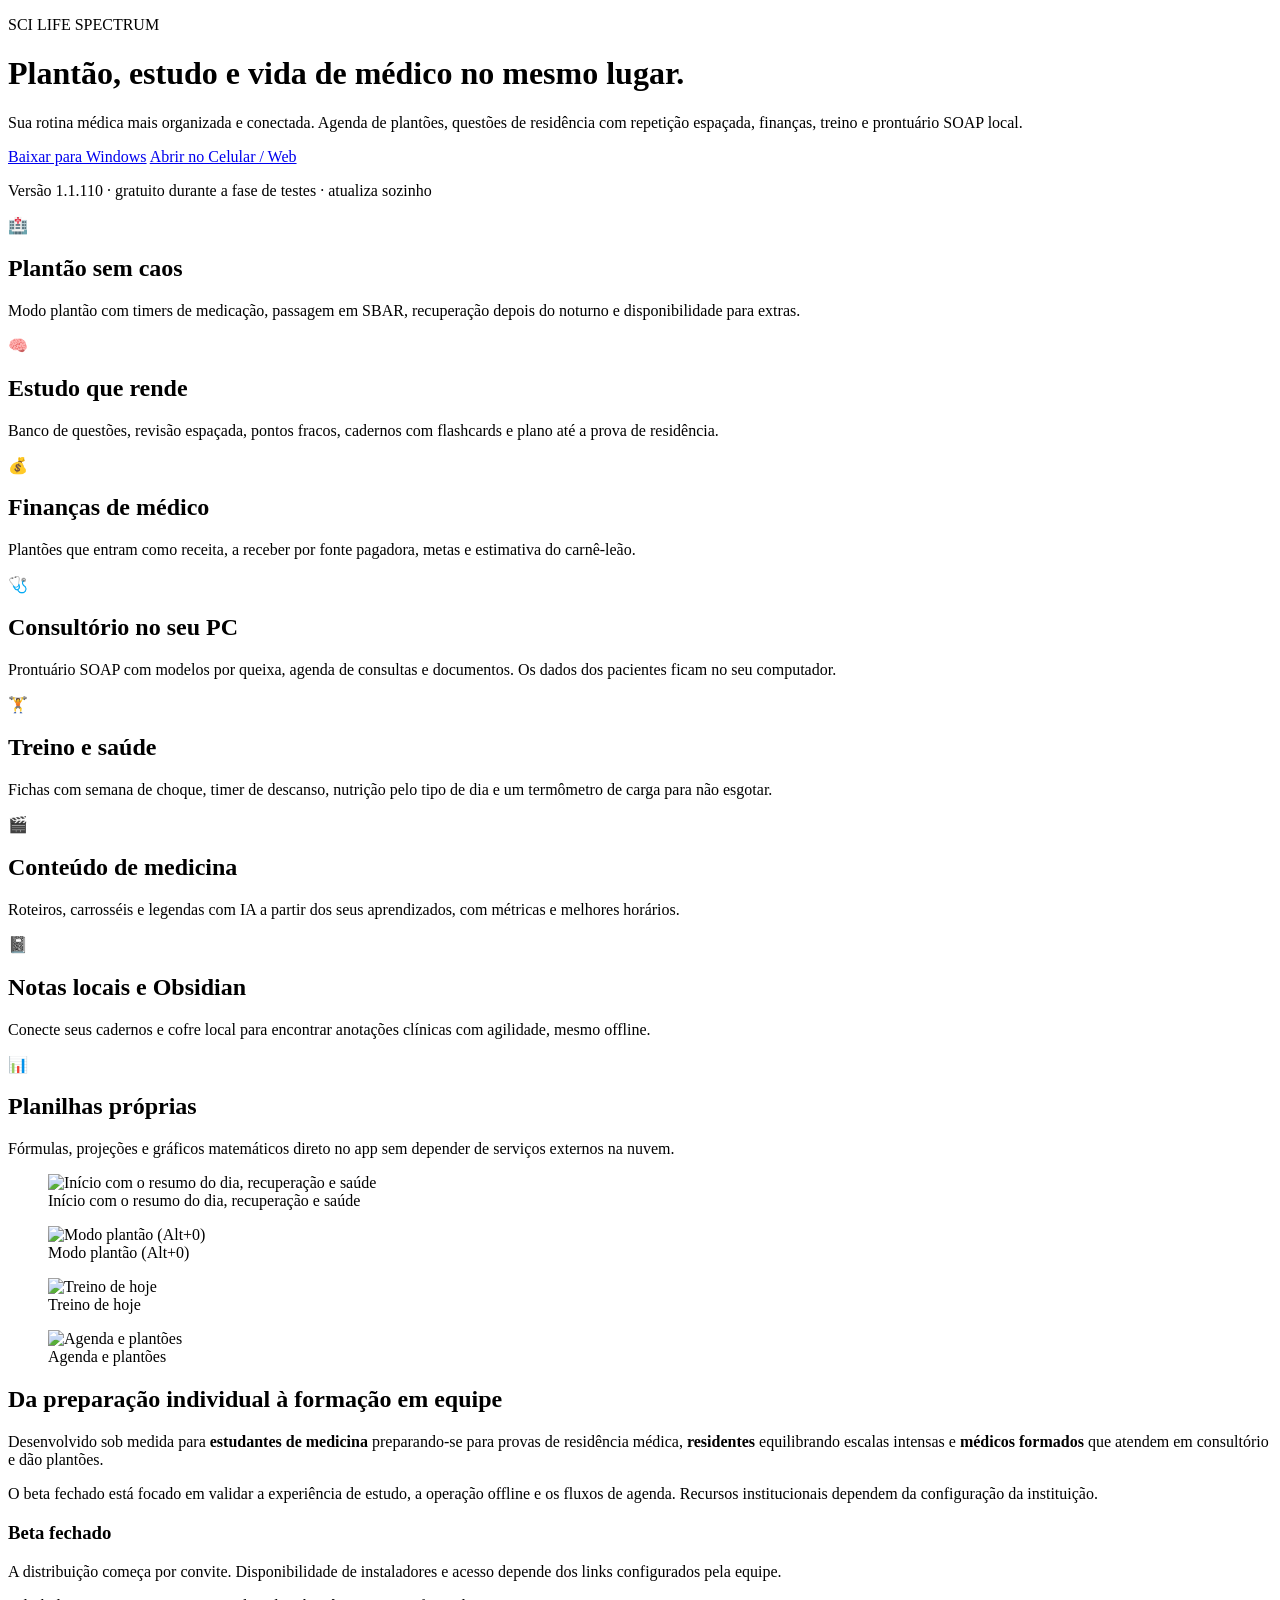
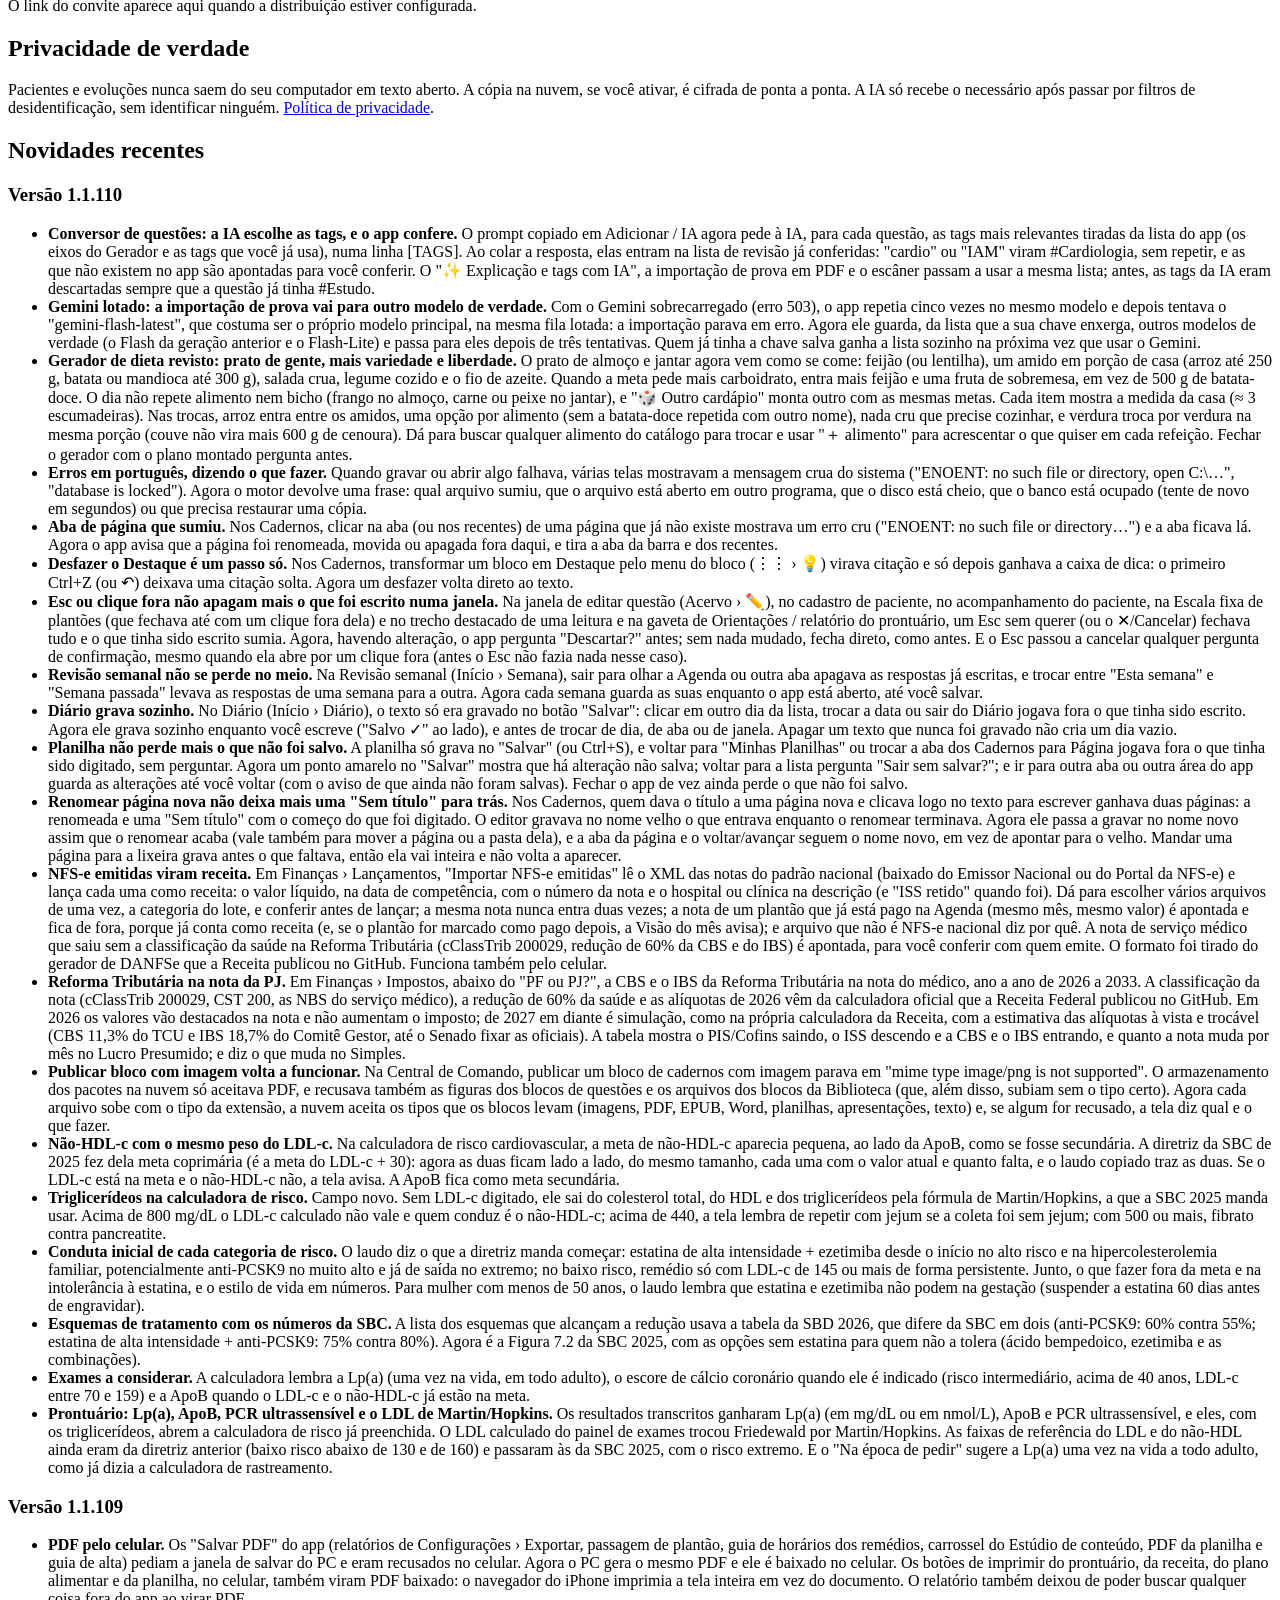
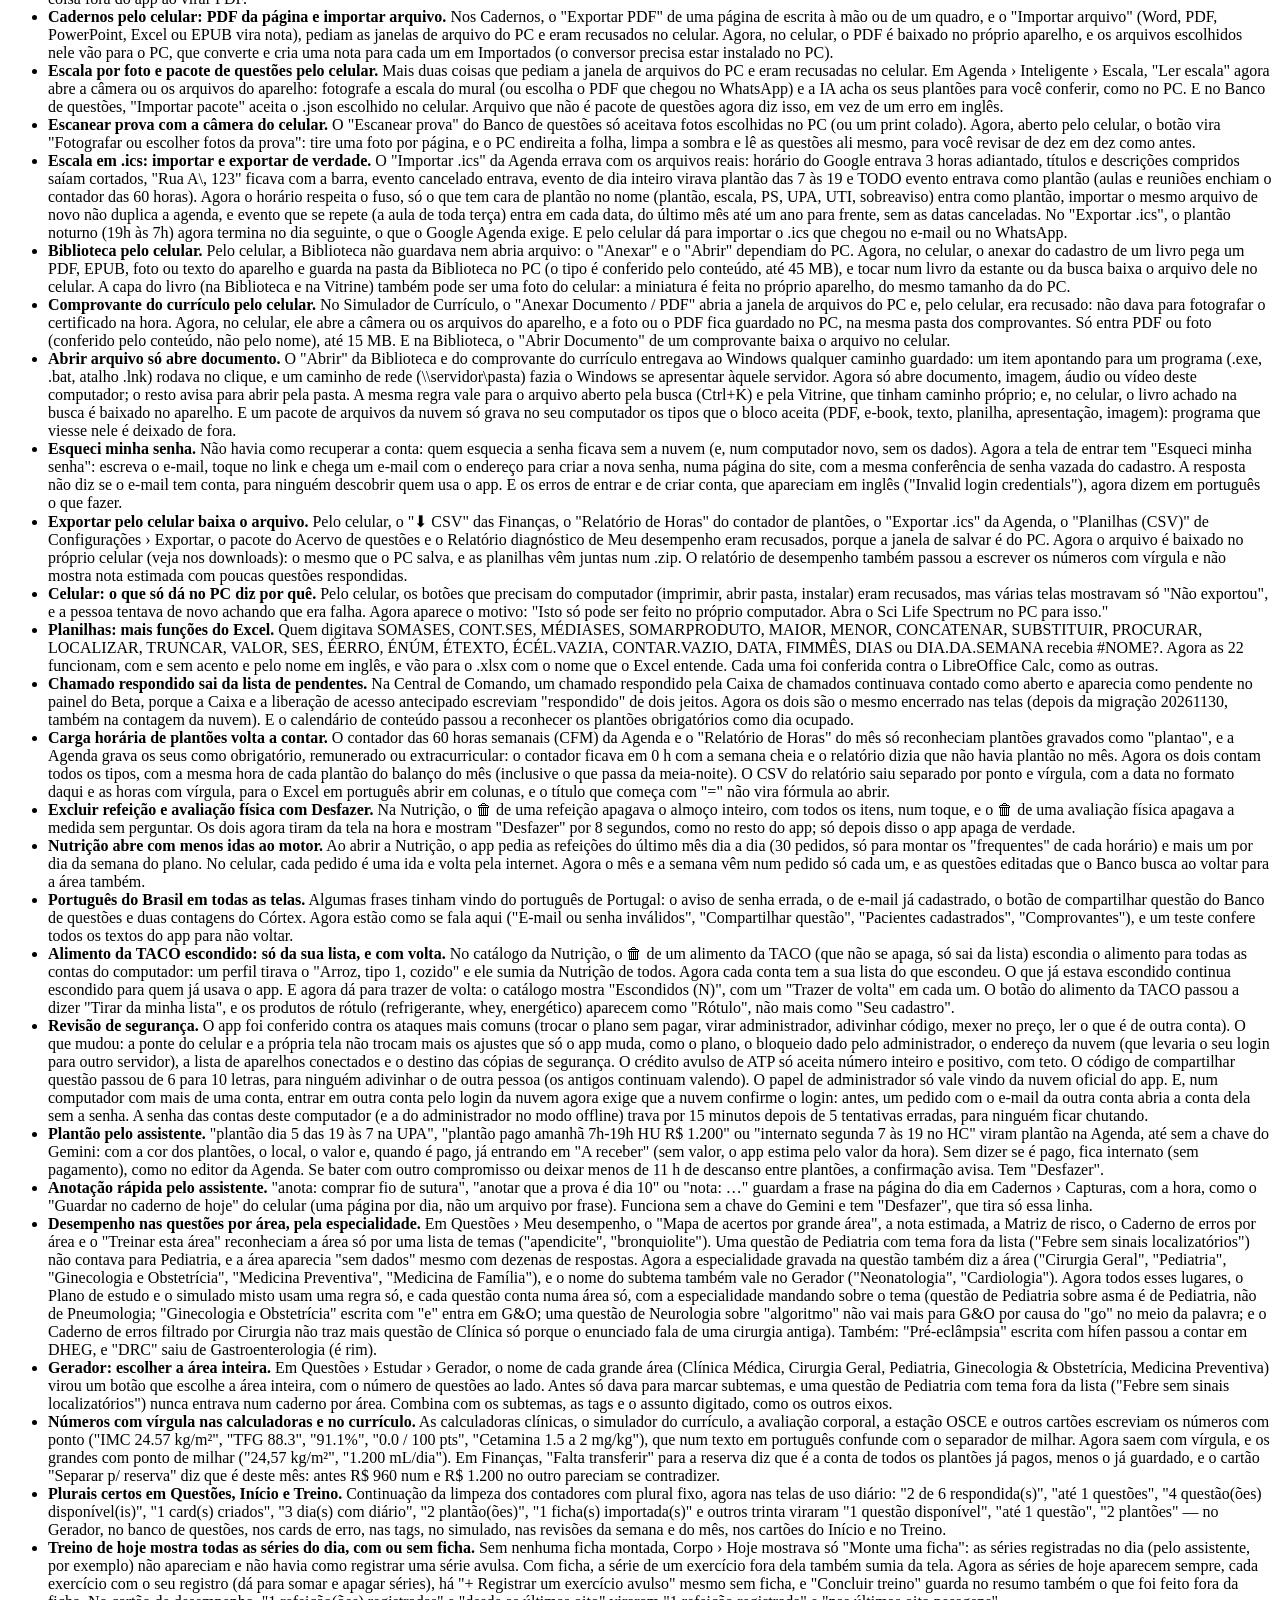
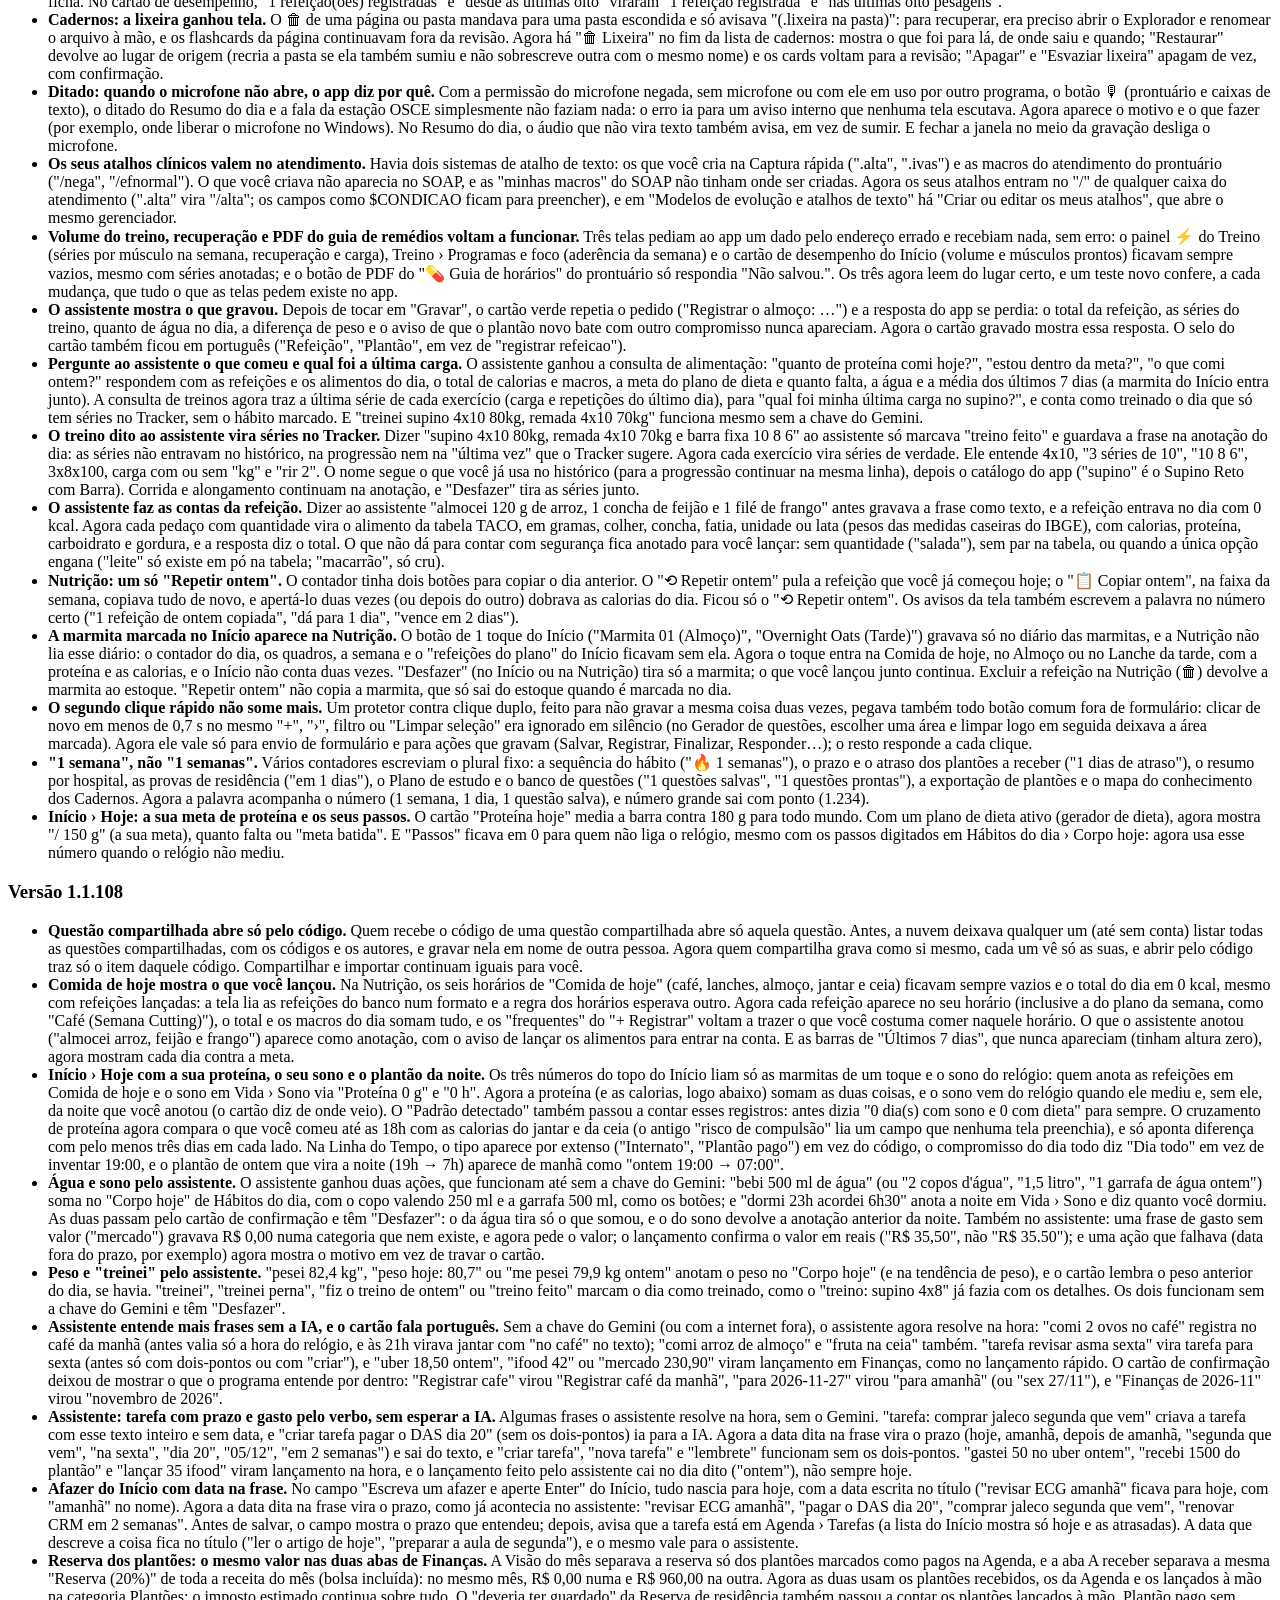
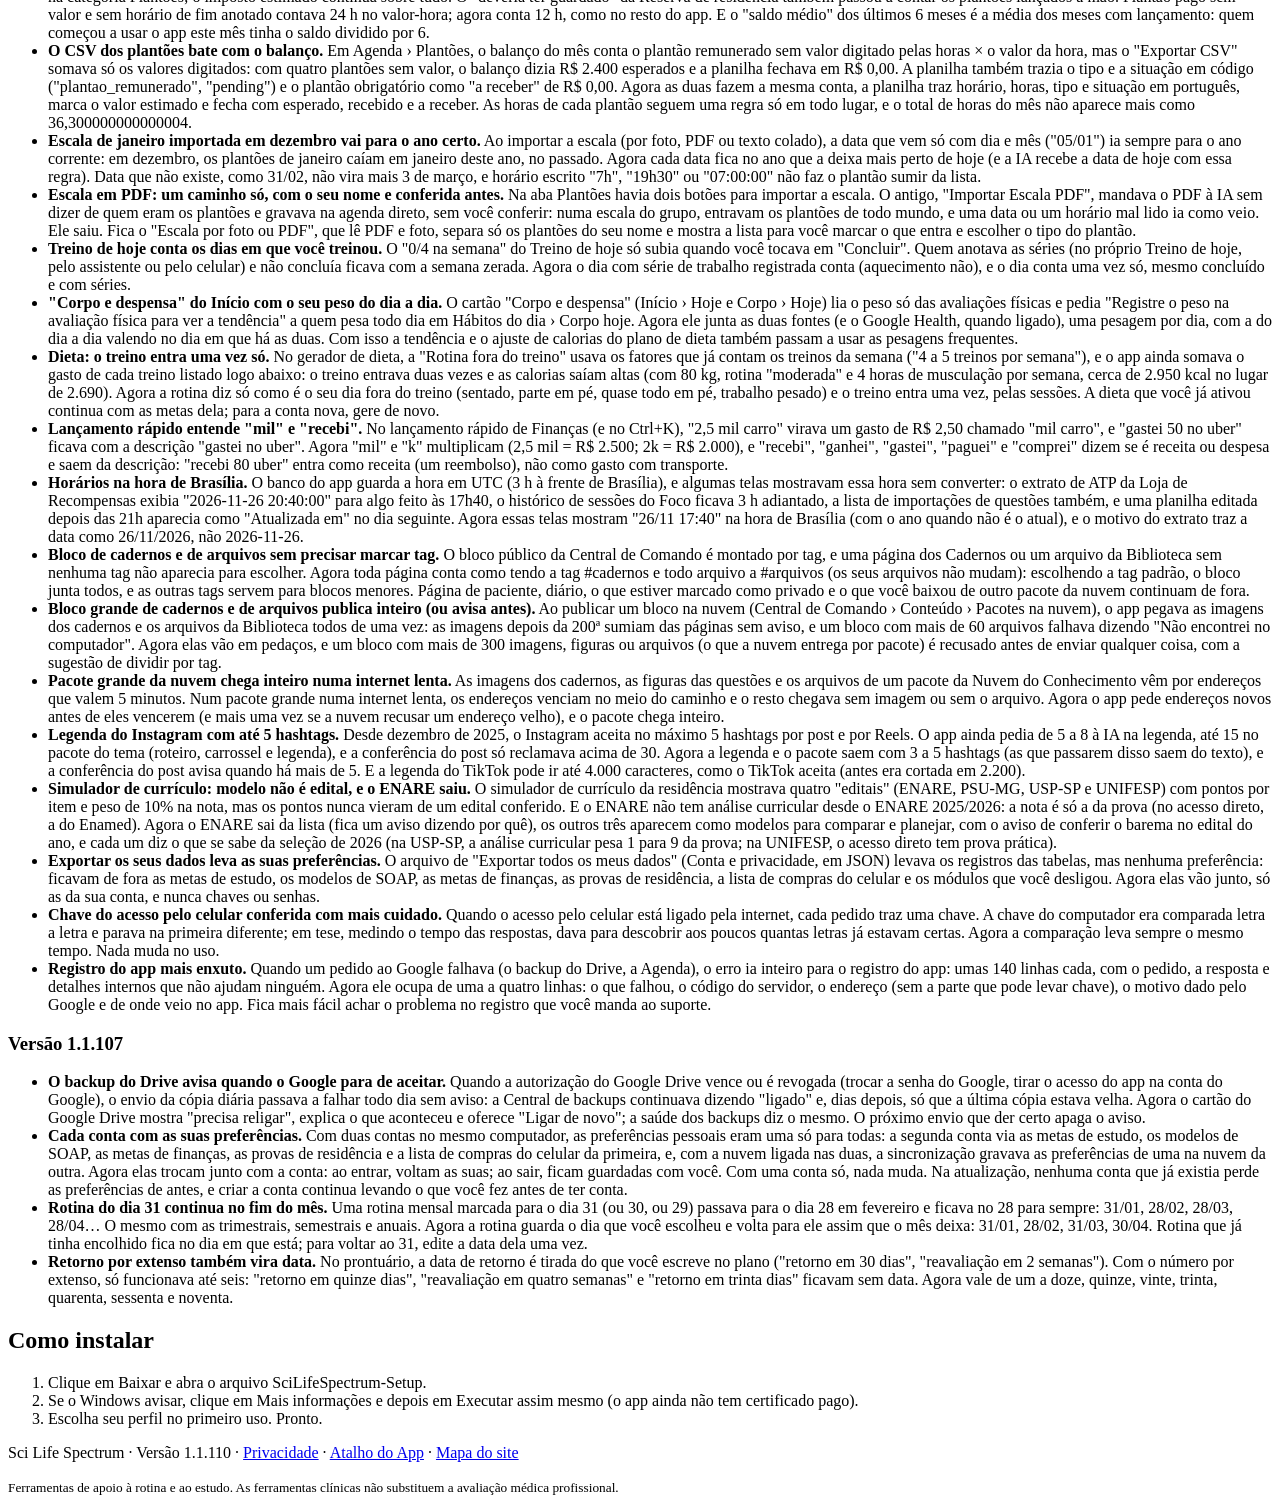
==== commit 49bf8ef0: "site 1.1.110" ====
--- a/site/index.html
+++ b/site/index.html
@@ -29,7 +29,7 @@
     <a class="cta" href="/baixar">Baixar para Windows</a>
     <a class="cta-sec" href="/app">Abrir no Celular / Web</a>
   </div>
-  <p class="muted">Versão 1.1.109 · gratuito durante a fase de testes · atualiza sozinho</p>
+  <p class="muted">Versão 1.1.110 · gratuito durante a fase de testes · atualiza sozinho</p>
 </header>
 <main>
   <section class="grid"><div class="feat"><div class="fi">🏥</div><h2>Plantão sem caos</h2><p>Modo plantão com timers de medicação, passagem em SBAR, recuperação depois do noturno e disponibilidade para extras.</p></div><div class="feat"><div class="fi">🧠</div><h2>Estudo que rende</h2><p>Banco de questões, revisão espaçada, pontos fracos, cadernos com flashcards e plano até a prova de residência.</p></div><div class="feat"><div class="fi">💰</div><h2>Finanças de médico</h2><p>Plantões que entram como receita, a receber por fonte pagadora, metas e estimativa do carnê-leão.</p></div><div class="feat"><div class="fi">🩺</div><h2>Consultório no seu PC</h2><p>Prontuário SOAP com modelos por queixa, agenda de consultas e documentos. Os dados dos pacientes ficam no seu computador.</p></div><div class="feat"><div class="fi">🏋️</div><h2>Treino e saúde</h2><p>Fichas com semana de choque, timer de descanso, nutrição pelo tipo de dia e um termômetro de carga para não esgotar.</p></div><div class="feat"><div class="fi">🎬</div><h2>Conteúdo de medicina</h2><p>Roteiros, carrosséis e legendas com IA a partir dos seus aprendizados, com métricas e melhores horários.</p></div><div class="feat"><div class="fi">📓</div><h2>Notas locais e Obsidian</h2><p>Conecte seus cadernos e cofre local para encontrar anotações clínicas com agilidade, mesmo offline.</p></div><div class="feat"><div class="fi">📊</div><h2>Planilhas próprias</h2><p>Fórmulas, projeções e gráficos matemáticos direto no app sem depender de serviços externos na nuvem.</p></div></section>
@@ -43,11 +43,11 @@
     <div class="beta"><h3>Beta fechado</h3><p>A distribuição começa por convite. Disponibilidade de instaladores e acesso depende dos links configurados pela equipe.</p><p class="muted">O link do convite aparece aqui quando a distribuição estiver configurada.</p></div>
   </section>
   <section class="privacy"><h2>Privacidade de verdade</h2><p>Pacientes e evoluções nunca saem do seu computador em texto aberto. A cópia na nuvem, se você ativar, é cifrada de ponta a ponta. A IA só recebe o necessário após passar por filtros de desidentificação, sem identificar ninguém. <a href="/privacidade/">Política de privacidade</a>.</p></section>
-  <section class="news"><h2>Novidades recentes</h2><article class="rel"><h3>Versão 1.1.109</h3><ul><li><b>PDF pelo celular.</b> Os &quot;Salvar PDF&quot; do app (relatórios de Configurações › Exportar, passagem de plantão, guia de horários dos remédios, carrossel do Estúdio de conteúdo, PDF da planilha e guia de alta) pediam a janela de salvar do PC e eram recusados no celular. Agora o PC gera o mesmo PDF e ele é baixado no celular. Os botões de imprimir do prontuário, da receita, do plano alimentar e da planilha, no celular, também viram PDF baixado: o navegador do iPhone imprimia a tela inteira em vez do documento. O relatório também deixou de poder buscar qualquer coisa fora do app ao virar PDF.</li><li><b>Cadernos pelo celular: PDF da página e importar arquivo.</b> Nos Cadernos, o &quot;Exportar PDF&quot; de uma página de escrita à mão ou de um quadro, e o &quot;Importar arquivo&quot; (Word, PDF, PowerPoint, Excel ou EPUB vira nota), pediam as janelas de arquivo do PC e eram recusados no celular. Agora, no celular, o PDF é baixado no próprio aparelho, e os arquivos escolhidos nele vão para o PC, que converte e cria uma nota para cada um em Importados (o conversor precisa estar instalado no PC).</li><li><b>Escala por foto e pacote de questões pelo celular.</b> Mais duas coisas que pediam a janela de arquivos do PC e eram recusadas no celular. Em Agenda › Inteligente › Escala, &quot;Ler escala&quot; agora abre a câmera ou os arquivos do aparelho: fotografe a escala do mural (ou escolha o PDF que chegou no WhatsApp) e a IA acha os seus plantões para você conferir, como no PC. E no Banco de questões, &quot;Importar pacote&quot; aceita o .json escolhido no celular. Arquivo que não é pacote de questões agora diz isso, em vez de um erro em inglês.</li><li><b>Escanear prova com a câmera do celular.</b> O &quot;Escanear prova&quot; do Banco de questões só aceitava fotos escolhidas no PC (ou um print colado). Agora, aberto pelo celular, o botão vira &quot;Fotografar ou escolher fotos da prova&quot;: tire uma foto por página, e o PC endireita a folha, limpa a sombra e lê as questões ali mesmo, para você revisar de dez em dez como antes.</li><li><b>Escala em .ics: importar e exportar de verdade.</b> O &quot;Importar .ics&quot; da Agenda errava com os arquivos reais: horário do Google entrava 3 horas adiantado, títulos e descrições compridos saíam cortados, &quot;Rua A\, 123&quot; ficava com a barra, evento cancelado entrava, evento de dia inteiro virava plantão das 7 às 19 e TODO evento entrava como plantão (aulas e reuniões enchiam o contador das 60 horas). Agora o horário respeita o fuso, só o que tem cara de plantão no nome (plantão, escala, PS, UPA, UTI, sobreaviso) entra como plantão, importar o mesmo arquivo de novo não duplica a agenda, e evento que se repete (a aula de toda terça) entra em cada data, do último mês até um ano para frente, sem as datas canceladas. No &quot;Exportar .ics&quot;, o plantão noturno (19h às 7h) agora termina no dia seguinte, o que o Google Agenda exige. E pelo celular dá para importar o .ics que chegou no e-mail ou no WhatsApp.</li><li><b>Biblioteca pelo celular.</b> Pelo celular, a Biblioteca não guardava nem abria arquivo: o &quot;Anexar&quot; e o &quot;Abrir&quot; dependiam do PC. Agora, no celular, o anexar do cadastro de um livro pega um PDF, EPUB, foto ou texto do aparelho e guarda na pasta da Biblioteca no PC (o tipo é conferido pelo conteúdo, até 45 MB), e tocar num livro da estante ou da busca baixa o arquivo dele no celular. A capa do livro (na Biblioteca e na Vitrine) também pode ser uma foto do celular: a miniatura é feita no próprio aparelho, do mesmo tamanho da do PC.</li><li><b>Comprovante do currículo pelo celular.</b> No Simulador de Currículo, o &quot;Anexar Documento / PDF&quot; abria a janela de arquivos do PC e, pelo celular, era recusado: não dava para fotografar o certificado na hora. Agora, no celular, ele abre a câmera ou os arquivos do aparelho, e a foto ou o PDF fica guardado no PC, na mesma pasta dos comprovantes. Só entra PDF ou foto (conferido pelo conteúdo, não pelo nome), até 15 MB. E na Biblioteca, o &quot;Abrir Documento&quot; de um comprovante baixa o arquivo no celular.</li><li><b>Abrir arquivo só abre documento.</b> O &quot;Abrir&quot; da Biblioteca e do comprovante do currículo entregava ao Windows qualquer caminho guardado: um item apontando para um programa (.exe, .bat, atalho .lnk) rodava no clique, e um caminho de rede (\\servidor\pasta) fazia o Windows se apresentar àquele servidor. Agora só abre documento, imagem, áudio ou vídeo deste computador; o resto avisa para abrir pela pasta. A mesma regra vale para o arquivo aberto pela busca (Ctrl+K) e pela Vitrine, que tinham caminho próprio; e, no celular, o livro achado na busca é baixado no aparelho. E um pacote de arquivos da nuvem só grava no seu computador os tipos que o bloco aceita (PDF, e-book, texto, planilha, apresentação, imagem): programa que viesse nele é deixado de fora.</li><li><b>Esqueci minha senha.</b> Não havia como recuperar a conta: quem esquecia a senha ficava sem a nuvem (e, num computador novo, sem os dados). Agora a tela de entrar tem &quot;Esqueci minha senha&quot;: escreva o e-mail, toque no link e chega um e-mail com o endereço para criar a nova senha, numa página do site, com a mesma conferência de senha vazada do cadastro. A resposta não diz se o e-mail tem conta, para ninguém descobrir quem usa o app. E os erros de entrar e de criar conta, que apareciam em inglês (&quot;Invalid login credentials&quot;), agora dizem em português o que fazer.</li><li><b>Exportar pelo celular baixa o arquivo.</b> Pelo celular, o &quot;⬇ CSV&quot; das Finanças, o &quot;Relatório de Horas&quot; do contador de plantões, o &quot;Exportar .ics&quot; da Agenda, o &quot;Planilhas (CSV)&quot; de Configurações › Exportar, o pacote do Acervo de questões e o Relatório diagnóstico de Meu desempenho eram recusados, porque a janela de salvar é do PC. Agora o arquivo é baixado no próprio celular (veja nos downloads): o mesmo que o PC salva, e as planilhas vêm juntas num .zip. O relatório de desempenho também passou a escrever os números com vírgula e não mostra nota estimada com poucas questões respondidas.</li><li><b>Celular: o que só dá no PC diz por quê.</b> Pelo celular, os botões que precisam do computador (imprimir, abrir pasta, instalar) eram recusados, mas várias telas mostravam só &quot;Não exportou&quot;, e a pessoa tentava de novo achando que era falha. Agora aparece o motivo: &quot;Isto só pode ser feito no próprio computador. Abra o Sci Life Spectrum no PC para isso.&quot;</li><li><b>Planilhas: mais funções do Excel.</b> Quem digitava SOMASES, CONT.SES, MÉDIASES, SOMARPRODUTO, MAIOR, MENOR, CONCATENAR, SUBSTITUIR, PROCURAR, LOCALIZAR, TRUNCAR, VALOR, SES, ÉERRO, ÉNÚM, ÉTEXTO, ÉCÉL.VAZIA, CONTAR.VAZIO, DATA, FIMMÊS, DIAS ou DIA.DA.SEMANA recebia #NOME?. Agora as 22 funcionam, com e sem acento e pelo nome em inglês, e vão para o .xlsx com o nome que o Excel entende. Cada uma foi conferida contra o LibreOffice Calc, como as outras.</li><li><b>Chamado respondido sai da lista de pendentes.</b> Na Central de Comando, um chamado respondido pela Caixa de chamados continuava contado como aberto e aparecia como pendente no painel do Beta, porque a Caixa e a liberação de acesso antecipado escreviam &quot;respondido&quot; de dois jeitos. Agora os dois são o mesmo encerrado nas telas (depois da migração 20261130, também na contagem da nuvem). E o calendário de conteúdo passou a reconhecer os plantões obrigatórios como dia ocupado.</li><li><b>Carga horária de plantões volta a contar.</b> O contador das 60 horas semanais (CFM) da Agenda e o &quot;Relatório de Horas&quot; do mês só reconheciam plantões gravados como &quot;plantao&quot;, e a Agenda grava os seus como obrigatório, remunerado ou extracurricular: o contador ficava em 0 h com a semana cheia e o relatório dizia que não havia plantão no mês. Agora os dois contam todos os tipos, com a mesma hora de cada plantão do balanço do mês (inclusive o que passa da meia-noite). O CSV do relatório saiu separado por ponto e vírgula, com a data no formato daqui e as horas com vírgula, para o Excel em português abrir em colunas, e o título que começa com &quot;=&quot; não vira fórmula ao abrir.</li><li><b>Excluir refeição e avaliação física com Desfazer.</b> Na Nutrição, o 🗑 de uma refeição apagava o almoço inteiro, com todos os itens, num toque, e o 🗑 de uma avaliação física apagava a medida sem perguntar. Os dois agora tiram da tela na hora e mostram &quot;Desfazer&quot; por 8 segundos, como no resto do app; só depois disso o app apaga de verdade.</li><li><b>Nutrição abre com menos idas ao motor.</b> Ao abrir a Nutrição, o app pedia as refeições do último mês dia a dia (30 pedidos, só para montar os &quot;frequentes&quot; de cada horário) e mais um por dia da semana do plano. No celular, cada pedido é uma ida e volta pela internet. Agora o mês e a semana vêm num pedido só cada um, e as questões editadas que o Banco busca ao voltar para a área também.</li><li><b>Português do Brasil em todas as telas.</b> Algumas frases tinham vindo do português de Portugal: o aviso de senha errada, o de e-mail já cadastrado, o botão de compartilhar questão do Banco de questões e duas contagens do Córtex. Agora estão como se fala aqui (&quot;E-mail ou senha inválidos&quot;, &quot;Compartilhar questão&quot;, &quot;Pacientes cadastrados&quot;, &quot;Comprovantes&quot;), e um teste confere todos os textos do app para não voltar.</li><li><b>Alimento da TACO escondido: só da sua lista, e com volta.</b> No catálogo da Nutrição, o 🗑 de um alimento da TACO (que não se apaga, só sai da lista) escondia o alimento para todas as contas do computador: um perfil tirava o &quot;Arroz, tipo 1, cozido&quot; e ele sumia da Nutrição de todos. Agora cada conta tem a sua lista do que escondeu. O que já estava escondido continua escondido para quem já usava o app. E agora dá para trazer de volta: o catálogo mostra &quot;Escondidos (N)&quot;, com um &quot;Trazer de volta&quot; em cada um. O botão do alimento da TACO passou a dizer &quot;Tirar da minha lista&quot;, e os produtos de rótulo (refrigerante, whey, energético) aparecem como &quot;Rótulo&quot;, não mais como &quot;Seu cadastro&quot;.</li><li><b>Revisão de segurança.</b> O app foi conferido contra os ataques mais comuns (trocar o plano sem pagar, virar administrador, adivinhar código, mexer no preço, ler o que é de outra conta). O que mudou: a ponte do celular e a própria tela não trocam mais os ajustes que só o app muda, como o plano, o bloqueio dado pelo administrador, o endereço da nuvem (que levaria o seu login para outro servidor), a lista de aparelhos conectados e o destino das cópias de segurança. O crédito avulso de ATP só aceita número inteiro e positivo, com teto. O código de compartilhar questão passou de 6 para 10 letras, para ninguém adivinhar o de outra pessoa (os antigos continuam valendo). O papel de administrador só vale vindo da nuvem oficial do app. E, num computador com mais de uma conta, entrar em outra conta pelo login da nuvem agora exige que a nuvem confirme o login: antes, um pedido com o e-mail da outra conta abria a conta dela sem a senha. A senha das contas deste computador (e a do administrador no modo offline) trava por 15 minutos depois de 5 tentativas erradas, para ninguém ficar chutando.</li><li><b>Plantão pelo assistente.</b> &quot;plantão dia 5 das 19 às 7 na UPA&quot;, &quot;plantão pago amanhã 7h-19h HU R$ 1.200&quot; ou &quot;internato segunda 7 às 19 no HC&quot; viram plantão na Agenda, até sem a chave do Gemini: com a cor dos plantões, o local, o valor e, quando é pago, já entrando em &quot;A receber&quot; (sem valor, o app estima pelo valor da hora). Sem dizer se é pago, fica internato (sem pagamento), como no editor da Agenda. Se bater com outro compromisso ou deixar menos de 11 h de descanso entre plantões, a confirmação avisa. Tem &quot;Desfazer&quot;.</li><li><b>Anotação rápida pelo assistente.</b> &quot;anota: comprar fio de sutura&quot;, &quot;anotar que a prova é dia 10&quot; ou &quot;nota: …&quot; guardam a frase na página do dia em Cadernos › Capturas, com a hora, como o &quot;Guardar no caderno de hoje&quot; do celular (uma página por dia, não um arquivo por frase). Funciona sem a chave do Gemini e tem &quot;Desfazer&quot;, que tira só essa linha.</li><li><b>Desempenho nas questões por área, pela especialidade.</b> Em Questões › Meu desempenho, o &quot;Mapa de acertos por grande área&quot;, a nota estimada, a Matriz de risco, o Caderno de erros por área e o &quot;Treinar esta área&quot; reconheciam a área só por uma lista de temas (&quot;apendicite&quot;, &quot;bronquiolite&quot;). Uma questão de Pediatria com tema fora da lista (&quot;Febre sem sinais localizatórios&quot;) não contava para Pediatria, e a área aparecia &quot;sem dados&quot; mesmo com dezenas de respostas. Agora a especialidade gravada na questão também diz a área (&quot;Cirurgia Geral&quot;, &quot;Pediatria&quot;, &quot;Ginecologia e Obstetrícia&quot;, &quot;Medicina Preventiva&quot;, &quot;Medicina de Família&quot;), e o nome do subtema também vale no Gerador (&quot;Neonatologia&quot;, &quot;Cardiologia&quot;). Agora todos esses lugares, o Plano de estudo e o simulado misto usam uma regra só, e cada questão conta numa área só, com a especialidade mandando sobre o tema (questão de Pediatria sobre asma é de Pediatria, não de Pneumologia; &quot;Ginecologia e Obstetrícia&quot; escrita com &quot;e&quot; entra em G&amp;O; uma questão de Neurologia sobre &quot;algoritmo&quot; não vai mais para G&amp;O por causa do &quot;go&quot; no meio da palavra; e o Caderno de erros filtrado por Cirurgia não traz mais questão de Clínica só porque o enunciado fala de uma cirurgia antiga). Também: &quot;Pré-eclâmpsia&quot; escrita com hífen passou a contar em DHEG, e &quot;DRC&quot; saiu de Gastroenterologia (é rim).</li><li><b>Gerador: escolher a área inteira.</b> Em Questões › Estudar › Gerador, o nome de cada grande área (Clínica Médica, Cirurgia Geral, Pediatria, Ginecologia &amp; Obstetrícia, Medicina Preventiva) virou um botão que escolhe a área inteira, com o número de questões ao lado. Antes só dava para marcar subtemas, e uma questão de Pediatria com tema fora da lista (&quot;Febre sem sinais localizatórios&quot;) nunca entrava num caderno por área. Combina com os subtemas, as tags e o assunto digitado, como os outros eixos.</li><li><b>Números com vírgula nas calculadoras e no currículo.</b> As calculadoras clínicas, o simulador do currículo, a avaliação corporal, a estação OSCE e outros cartões escreviam os números com ponto (&quot;IMC 24.57 kg/m²&quot;, &quot;TFG 88.3&quot;, &quot;91.1%&quot;, &quot;0.0 / 100 pts&quot;, &quot;Cetamina 1.5 a 2 mg/kg&quot;), que num texto em português confunde com o separador de milhar. Agora saem com vírgula, e os grandes com ponto de milhar (&quot;24,57 kg/m²&quot;, &quot;1.200 mL/dia&quot;). Em Finanças, &quot;Falta transferir&quot; para a reserva diz que é a conta de todos os plantões já pagos, menos o já guardado, e o cartão &quot;Separar p/ reserva&quot; diz que é deste mês: antes R$ 960 num e R$ 1.200 no outro pareciam se contradizer.</li><li><b>Plurais certos em Questões, Início e Treino.</b> Continuação da limpeza dos contadores com plural fixo, agora nas telas de uso diário: &quot;2 de 6 respondida(s)&quot;, &quot;até 1 questões&quot;, &quot;4 questão(ões) disponível(is)&quot;, &quot;1 card(s) criados&quot;, &quot;3 dia(s) com diário&quot;, &quot;2 plantão(ões)&quot;, &quot;1 ficha(s) importada(s)&quot; e outros trinta viraram &quot;1 questão disponível&quot;, &quot;até 1 questão&quot;, &quot;2 plantões&quot; — no Gerador, no banco de questões, nos cards de erro, nas tags, no simulado, nas revisões da semana e do mês, nos cartões do Início e no Treino.</li><li><b>Treino de hoje mostra todas as séries do dia, com ou sem ficha.</b> Sem nenhuma ficha montada, Corpo › Hoje mostrava só &quot;Monte uma ficha&quot;: as séries registradas no dia (pelo assistente, por exemplo) não apareciam e não havia como registrar uma série avulsa. Com ficha, a série de um exercício fora dela também sumia da tela. Agora as séries de hoje aparecem sempre, cada exercício com o seu registro (dá para somar e apagar séries), há &quot;+ Registrar um exercício avulso&quot; mesmo sem ficha, e &quot;Concluir treino&quot; guarda no resumo também o que foi feito fora da ficha. No cartão de desempenho, &quot;1 refeição(ões) registradas&quot; e &quot;desde as últimas oito&quot; viraram &quot;1 refeição registrada&quot; e &quot;nas últimas oito pesagens&quot;.</li><li><b>Cadernos: a lixeira ganhou tela.</b> O 🗑 de uma página ou pasta mandava para uma pasta escondida e só avisava &quot;(.lixeira na pasta)&quot;: para recuperar, era preciso abrir o Explorador e renomear o arquivo à mão, e os flashcards da página continuavam fora da revisão. Agora há &quot;🗑 Lixeira&quot; no fim da lista de cadernos: mostra o que foi para lá, de onde saiu e quando; &quot;Restaurar&quot; devolve ao lugar de origem (recria a pasta se ela também sumiu e não sobrescreve outra com o mesmo nome) e os cards voltam para a revisão; &quot;Apagar&quot; e &quot;Esvaziar lixeira&quot; apagam de vez, com confirmação.</li><li><b>Ditado: quando o microfone não abre, o app diz por quê.</b> Com a permissão do microfone negada, sem microfone ou com ele em uso por outro programa, o botão 🎙 (prontuário e caixas de texto), o ditado do Resumo do dia e a fala da estação OSCE simplesmente não faziam nada: o erro ia para um aviso interno que nenhuma tela escutava. Agora aparece o motivo e o que fazer (por exemplo, onde liberar o microfone no Windows). No Resumo do dia, o áudio que não vira texto também avisa, em vez de sumir. E fechar a janela no meio da gravação desliga o microfone.</li><li><b>Os seus atalhos clínicos valem no atendimento.</b> Havia dois sistemas de atalho de texto: os que você cria na Captura rápida (&quot;.alta&quot;, &quot;.ivas&quot;) e as macros do atendimento do prontuário (&quot;/nega&quot;, &quot;/efnormal&quot;). O que você criava não aparecia no SOAP, e as &quot;minhas macros&quot; do SOAP não tinham onde ser criadas. Agora os seus atalhos entram no &quot;/&quot; de qualquer caixa do atendimento (&quot;.alta&quot; vira &quot;/alta&quot;; os campos como $CONDICAO ficam para preencher), e em &quot;Modelos de evolução e atalhos de texto&quot; há &quot;Criar ou editar os meus atalhos&quot;, que abre o mesmo gerenciador.</li><li><b>Volume do treino, recuperação e PDF do guia de remédios voltam a funcionar.</b> Três telas pediam ao app um dado pelo endereço errado e recebiam nada, sem erro: o painel ⚡ do Treino (séries por músculo na semana, recuperação e carga), Treino › Programas e foco (aderência da semana) e o cartão de desempenho do Início (volume e músculos prontos) ficavam sempre vazios, mesmo com séries anotadas; e o botão de PDF do &quot;💊 Guia de horários&quot; do prontuário só respondia &quot;Não salvou.&quot;. Os três agora leem do lugar certo, e um teste novo confere, a cada mudança, que tudo o que as telas pedem existe no app.</li><li><b>O assistente mostra o que gravou.</b> Depois de tocar em &quot;Gravar&quot;, o cartão verde repetia o pedido (&quot;Registrar o almoço: …&quot;) e a resposta do app se perdia: o total da refeição, as séries do treino, quanto de água no dia, a diferença de peso e o aviso de que o plantão novo bate com outro compromisso nunca apareciam. Agora o cartão gravado mostra essa resposta. O selo do cartão também ficou em português (&quot;Refeição&quot;, &quot;Plantão&quot;, em vez de &quot;registrar refeicao&quot;).</li><li><b>Pergunte ao assistente o que comeu e qual foi a última carga.</b> O assistente ganhou a consulta de alimentação: &quot;quanto de proteína comi hoje?&quot;, &quot;estou dentro da meta?&quot;, &quot;o que comi ontem?&quot; respondem com as refeições e os alimentos do dia, o total de calorias e macros, a meta do plano de dieta e quanto falta, a água e a média dos últimos 7 dias (a marmita do Início entra junto). A consulta de treinos agora traz a última série de cada exercício (carga e repetições do último dia), para &quot;qual foi minha última carga no supino?&quot;, e conta como treinado o dia que só tem séries no Tracker, sem o hábito marcado. E &quot;treinei supino 4x10 80kg, remada 4x10 70kg&quot; funciona mesmo sem a chave do Gemini.</li><li><b>O treino dito ao assistente vira séries no Tracker.</b> Dizer &quot;supino 4x10 80kg, remada 4x10 70kg e barra fixa 10 8 6&quot; ao assistente só marcava &quot;treino feito&quot; e guardava a frase na anotação do dia: as séries não entravam no histórico, na progressão nem na &quot;última vez&quot; que o Tracker sugere. Agora cada exercício vira séries de verdade. Ele entende 4x10, &quot;3 séries de 10&quot;, &quot;10 8 6&quot;, 3x8x100, carga com ou sem &quot;kg&quot; e &quot;rir 2&quot;. O nome segue o que você já usa no histórico (para a progressão continuar na mesma linha), depois o catálogo do app (&quot;supino&quot; é o Supino Reto com Barra). Corrida e alongamento continuam na anotação, e &quot;Desfazer&quot; tira as séries junto.</li><li><b>O assistente faz as contas da refeição.</b> Dizer ao assistente &quot;almocei 120 g de arroz, 1 concha de feijão e 1 filé de frango&quot; antes gravava a frase como texto, e a refeição entrava no dia com 0 kcal. Agora cada pedaço com quantidade vira o alimento da tabela TACO, em gramas, colher, concha, fatia, unidade ou lata (pesos das medidas caseiras do IBGE), com calorias, proteína, carboidrato e gordura, e a resposta diz o total. O que não dá para contar com segurança fica anotado para você lançar: sem quantidade (&quot;salada&quot;), sem par na tabela, ou quando a única opção engana (&quot;leite&quot; só existe em pó na tabela; &quot;macarrão&quot;, só cru).</li><li><b>Nutrição: um só &quot;Repetir ontem&quot;.</b> O contador tinha dois botões para copiar o dia anterior. O &quot;⟲ Repetir ontem&quot; pula a refeição que você já começou hoje; o &quot;📋 Copiar ontem&quot;, na faixa da semana, copiava tudo de novo, e apertá-lo duas vezes (ou depois do outro) dobrava as calorias do dia. Ficou só o &quot;⟲ Repetir ontem&quot;. Os avisos da tela também escrevem a palavra no número certo (&quot;1 refeição de ontem copiada&quot;, &quot;dá para 1 dia&quot;, &quot;vence em 2 dias&quot;).</li><li><b>A marmita marcada no Início aparece na Nutrição.</b> O botão de 1 toque do Início (&quot;Marmita 01 (Almoço)&quot;, &quot;Overnight Oats (Tarde)&quot;) gravava só no diário das marmitas, e a Nutrição não lia esse diário: o contador do dia, os quadros, a semana e o &quot;refeições do plano&quot; do Início ficavam sem ela. Agora o toque entra na Comida de hoje, no Almoço ou no Lanche da tarde, com a proteína e as calorias, e o Início não conta duas vezes. &quot;Desfazer&quot; (no Início ou na Nutrição) tira só a marmita; o que você lançou junto continua. Excluir a refeição na Nutrição (🗑) devolve a marmita ao estoque. &quot;Repetir ontem&quot; não copia a marmita, que só sai do estoque quando é marcada no dia.</li><li><b>O segundo clique rápido não some mais.</b> Um protetor contra clique duplo, feito para não gravar a mesma coisa duas vezes, pegava também todo botão comum fora de formulário: clicar de novo em menos de 0,7 s no mesmo &quot;+&quot;, &quot;›&quot;, filtro ou &quot;Limpar seleção&quot; era ignorado em silêncio (no Gerador de questões, escolher uma área e limpar logo em seguida deixava a área marcada). Agora ele vale só para envio de formulário e para ações que gravam (Salvar, Registrar, Finalizar, Responder…); o resto responde a cada clique.</li><li><b>&quot;1 semana&quot;, não &quot;1 semanas&quot;.</b> Vários contadores escreviam o plural fixo: a sequência do hábito (&quot;🔥 1 semanas&quot;), o prazo e o atraso dos plantões a receber (&quot;1 dias de atraso&quot;), o resumo por hospital, as provas de residência (&quot;em 1 dias&quot;), o Plano de estudo e o banco de questões (&quot;1 questões salvas&quot;, &quot;1 questões prontas&quot;), a exportação de plantões e o mapa do conhecimento dos Cadernos. Agora a palavra acompanha o número (1 semana, 1 dia, 1 questão salva), e número grande sai com ponto (1.234).</li><li><b>Início › Hoje: a sua meta de proteína e os seus passos.</b> O cartão &quot;Proteína hoje&quot; media a barra contra 180 g para todo mundo. Com um plano de dieta ativo (gerador de dieta), agora mostra &quot;/ 150 g&quot; (a sua meta), quanto falta ou &quot;meta batida&quot;. E &quot;Passos&quot; ficava em 0 para quem não liga o relógio, mesmo com os passos digitados em Hábitos do dia › Corpo hoje: agora usa esse número quando o relógio não mediu.</li></ul></article><article class="rel"><h3>Versão 1.1.108</h3><ul><li><b>Questão compartilhada abre só pelo código.</b> Quem recebe o código de uma questão compartilhada abre só aquela questão. Antes, a nuvem deixava qualquer um (até sem conta) listar todas as questões compartilhadas, com os códigos e os autores, e gravar nela em nome de outra pessoa. Agora quem compartilha grava como si mesmo, cada um vê só as suas, e abrir pelo código traz só o item daquele código. Compartilhar e importar continuam iguais para você.</li><li><b>Comida de hoje mostra o que você lançou.</b> Na Nutrição, os seis horários de &quot;Comida de hoje&quot; (café, lanches, almoço, jantar e ceia) ficavam sempre vazios e o total do dia em 0 kcal, mesmo com refeições lançadas: a tela lia as refeições do banco num formato e a regra dos horários esperava outro. Agora cada refeição aparece no seu horário (inclusive a do plano da semana, como &quot;Café (Semana Cutting)&quot;), o total e os macros do dia somam tudo, e os &quot;frequentes&quot; do &quot;+ Registrar&quot; voltam a trazer o que você costuma comer naquele horário. O que o assistente anotou (&quot;almocei arroz, feijão e frango&quot;) aparece como anotação, com o aviso de lançar os alimentos para entrar na conta. E as barras de &quot;Últimos 7 dias&quot;, que nunca apareciam (tinham altura zero), agora mostram cada dia contra a meta.</li><li><b>Início › Hoje com a sua proteína, o seu sono e o plantão da noite.</b> Os três números do topo do Início liam só as marmitas de um toque e o sono do relógio: quem anota as refeições em Comida de hoje e o sono em Vida › Sono via &quot;Proteína 0 g&quot; e &quot;0 h&quot;. Agora a proteína (e as calorias, logo abaixo) somam as duas coisas, e o sono vem do relógio quando ele mediu e, sem ele, da noite que você anotou (o cartão diz de onde veio). O &quot;Padrão detectado&quot; também passou a contar esses registros: antes dizia &quot;0 dia(s) com sono e 0 com dieta&quot; para sempre. O cruzamento de proteína agora compara o que você comeu até as 18h com as calorias do jantar e da ceia (o antigo &quot;risco de compulsão&quot; lia um campo que nenhuma tela preenchia), e só aponta diferença com pelo menos três dias em cada lado. Na Linha do Tempo, o tipo aparece por extenso (&quot;Internato&quot;, &quot;Plantão pago&quot;) em vez do código, o compromisso do dia todo diz &quot;Dia todo&quot; em vez de inventar 19:00, e o plantão de ontem que vira a noite (19h → 7h) aparece de manhã como &quot;ontem 19:00 → 07:00&quot;.</li><li><b>Água e sono pelo assistente.</b> O assistente ganhou duas ações, que funcionam até sem a chave do Gemini: &quot;bebi 500 ml de água&quot; (ou &quot;2 copos d'água&quot;, &quot;1,5 litro&quot;, &quot;1 garrafa de água ontem&quot;) soma no &quot;Corpo hoje&quot; de Hábitos do dia, com o copo valendo 250 ml e a garrafa 500 ml, como os botões; e &quot;dormi 23h acordei 6h30&quot; anota a noite em Vida › Sono e diz quanto você dormiu. As duas passam pelo cartão de confirmação e têm &quot;Desfazer&quot;: o da água tira só o que somou, e o do sono devolve a anotação anterior da noite. Também no assistente: uma frase de gasto sem valor (&quot;mercado&quot;) gravava R$ 0,00 numa categoria que nem existe, e agora pede o valor; o lançamento confirma o valor em reais (&quot;R$ 35,50&quot;, não &quot;R$ 35.50&quot;); e uma ação que falhava (data fora do prazo, por exemplo) agora mostra o motivo em vez de travar o cartão.</li><li><b>Peso e &quot;treinei&quot; pelo assistente.</b> &quot;pesei 82,4 kg&quot;, &quot;peso hoje: 80,7&quot; ou &quot;me pesei 79,9 kg ontem&quot; anotam o peso no &quot;Corpo hoje&quot; (e na tendência de peso), e o cartão lembra o peso anterior do dia, se havia. &quot;treinei&quot;, &quot;treinei perna&quot;, &quot;fiz o treino de ontem&quot; ou &quot;treino feito&quot; marcam o dia como treinado, como o &quot;treino: supino 4x8&quot; já fazia com os detalhes. Os dois funcionam sem a chave do Gemini e têm &quot;Desfazer&quot;.</li><li><b>Assistente entende mais frases sem a IA, e o cartão fala português.</b> Sem a chave do Gemini (ou com a internet fora), o assistente agora resolve na hora: &quot;comi 2 ovos no café&quot; registra no café da manhã (antes valia só a hora do relógio, e às 21h virava jantar com &quot;no café&quot; no texto); &quot;comi arroz de almoço&quot; e &quot;fruta na ceia&quot; também. &quot;tarefa revisar asma sexta&quot; vira tarefa para sexta (antes só com dois-pontos ou com &quot;criar&quot;), e &quot;uber 18,50 ontem&quot;, &quot;ifood 42&quot; ou &quot;mercado 230,90&quot; viram lançamento em Finanças, como no lançamento rápido. O cartão de confirmação deixou de mostrar o que o programa entende por dentro: &quot;Registrar cafe&quot; virou &quot;Registrar café da manhã&quot;, &quot;para 2026-11-27&quot; virou &quot;para amanhã&quot; (ou &quot;sex 27/11&quot;), e &quot;Finanças de 2026-11&quot; virou &quot;novembro de 2026&quot;.</li><li><b>Assistente: tarefa com prazo e gasto pelo verbo, sem esperar a IA.</b> Algumas frases o assistente resolve na hora, sem o Gemini. &quot;tarefa: comprar jaleco segunda que vem&quot; criava a tarefa com esse texto inteiro e sem data, e &quot;criar tarefa pagar o DAS dia 20&quot; (sem os dois-pontos) ia para a IA. Agora a data dita na frase vira o prazo (hoje, amanhã, depois de amanhã, &quot;segunda que vem&quot;, &quot;na sexta&quot;, &quot;dia 20&quot;, &quot;05/12&quot;, &quot;em 2 semanas&quot;) e sai do texto, e &quot;criar tarefa&quot;, &quot;nova tarefa&quot; e &quot;lembrete&quot; funcionam sem os dois-pontos. &quot;gastei 50 no uber ontem&quot;, &quot;recebi 1500 do plantão&quot; e &quot;lançar 35 ifood&quot; viram lançamento na hora, e o lançamento feito pelo assistente cai no dia dito (&quot;ontem&quot;), não sempre hoje.</li><li><b>Afazer do Início com data na frase.</b> No campo &quot;Escreva um afazer e aperte Enter&quot; do Início, tudo nascia para hoje, com a data escrita no título (&quot;revisar ECG amanhã&quot; ficava para hoje, com &quot;amanhã&quot; no nome). Agora a data dita na frase vira o prazo, como já acontecia no assistente: &quot;revisar ECG amanhã&quot;, &quot;pagar o DAS dia 20&quot;, &quot;comprar jaleco segunda que vem&quot;, &quot;renovar CRM em 2 semanas&quot;. Antes de salvar, o campo mostra o prazo que entendeu; depois, avisa que a tarefa está em Agenda › Tarefas (a lista do Início mostra só hoje e as atrasadas). A data que descreve a coisa fica no título (&quot;ler o artigo de hoje&quot;, &quot;preparar a aula de segunda&quot;), e o mesmo vale para o assistente.</li><li><b>Reserva dos plantões: o mesmo valor nas duas abas de Finanças.</b> A Visão do mês separava a reserva só dos plantões marcados como pagos na Agenda, e a aba A receber separava a mesma &quot;Reserva (20%)&quot; de toda a receita do mês (bolsa incluída): no mesmo mês, R$ 0,00 numa e R$ 960,00 na outra. Agora as duas usam os plantões recebidos, os da Agenda e os lançados à mão na categoria Plantões; o imposto estimado continua sobre tudo. O &quot;deveria ter guardado&quot; da Reserva de residência também passou a contar os plantões lançados à mão. Plantão pago sem valor e sem horário de fim anotado contava 24 h no valor-hora; agora conta 12 h, como no resto do app. E o &quot;saldo médio&quot; dos últimos 6 meses é a média dos meses com lançamento: quem começou a usar o app este mês tinha o saldo dividido por 6.</li><li><b>O CSV dos plantões bate com o balanço.</b> Em Agenda › Plantões, o balanço do mês conta o plantão remunerado sem valor digitado pelas horas × o valor da hora, mas o &quot;Exportar CSV&quot; somava só os valores digitados: com quatro plantões sem valor, o balanço dizia R$ 2.400 esperados e a planilha fechava em R$ 0,00. A planilha também trazia o tipo e a situação em código (&quot;plantao_remunerado&quot;, &quot;pending&quot;) e o plantão obrigatório como &quot;a receber&quot; de R$ 0,00. Agora as duas fazem a mesma conta, a planilha traz horário, horas, tipo e situação em português, marca o valor estimado e fecha com esperado, recebido e a receber. As horas de cada plantão seguem uma regra só em todo lugar, e o total de horas do mês não aparece mais como 36,300000000000004.</li><li><b>Escala de janeiro importada em dezembro vai para o ano certo.</b> Ao importar a escala (por foto, PDF ou texto colado), a data que vem só com dia e mês (&quot;05/01&quot;) ia sempre para o ano corrente: em dezembro, os plantões de janeiro caíam em janeiro deste ano, no passado. Agora cada data fica no ano que a deixa mais perto de hoje (e a IA recebe a data de hoje com essa regra). Data que não existe, como 31/02, não vira mais 3 de março, e horário escrito &quot;7h&quot;, &quot;19h30&quot; ou &quot;07:00:00&quot; não faz o plantão sumir da lista.</li><li><b>Escala em PDF: um caminho só, com o seu nome e conferida antes.</b> Na aba Plantões havia dois botões para importar a escala. O antigo, &quot;Importar Escala PDF&quot;, mandava o PDF à IA sem dizer de quem eram os plantões e gravava na agenda direto, sem você conferir: numa escala do grupo, entravam os plantões de todo mundo, e uma data ou um horário mal lido ia como veio. Ele saiu. Fica o &quot;Escala por foto ou PDF&quot;, que lê PDF e foto, separa só os plantões do seu nome e mostra a lista para você marcar o que entra e escolher o tipo do plantão.</li><li><b>Treino de hoje conta os dias em que você treinou.</b> O &quot;0/4 na semana&quot; do Treino de hoje só subia quando você tocava em &quot;Concluir&quot;. Quem anotava as séries (no próprio Treino de hoje, pelo assistente ou pelo celular) e não concluía ficava com a semana zerada. Agora o dia com série de trabalho registrada conta (aquecimento não), e o dia conta uma vez só, mesmo concluído e com séries.</li><li><b>&quot;Corpo e despensa&quot; do Início com o seu peso do dia a dia.</b> O cartão &quot;Corpo e despensa&quot; (Início › Hoje e Corpo › Hoje) lia o peso só das avaliações físicas e pedia &quot;Registre o peso na avaliação física para ver a tendência&quot; a quem pesa todo dia em Hábitos do dia › Corpo hoje. Agora ele junta as duas fontes (e o Google Health, quando ligado), uma pesagem por dia, com a do dia a dia valendo no dia em que há as duas. Com isso a tendência e o ajuste de calorias do plano de dieta também passam a usar as pesagens frequentes.</li><li><b>Dieta: o treino entra uma vez só.</b> No gerador de dieta, a &quot;Rotina fora do treino&quot; usava os fatores que já contam os treinos da semana (&quot;4 a 5 treinos por semana&quot;), e o app ainda somava o gasto de cada treino listado logo abaixo: o treino entrava duas vezes e as calorias saíam altas (com 80 kg, rotina &quot;moderada&quot; e 4 horas de musculação por semana, cerca de 2.950 kcal no lugar de 2.690). Agora a rotina diz só como é o seu dia fora do treino (sentado, parte em pé, quase todo em pé, trabalho pesado) e o treino entra uma vez, pelas sessões. A dieta que você já ativou continua com as metas dela; para a conta nova, gere de novo.</li><li><b>Lançamento rápido entende &quot;mil&quot; e &quot;recebi&quot;.</b> No lançamento rápido de Finanças (e no Ctrl+K), &quot;2,5 mil carro&quot; virava um gasto de R$ 2,50 chamado &quot;mil carro&quot;, e &quot;gastei 50 no uber&quot; ficava com a descrição &quot;gastei no uber&quot;. Agora &quot;mil&quot; e &quot;k&quot; multiplicam (2,5 mil = R$ 2.500; 2k = R$ 2.000), e &quot;recebi&quot;, &quot;ganhei&quot;, &quot;gastei&quot;, &quot;paguei&quot; e &quot;comprei&quot; dizem se é receita ou despesa e saem da descrição: &quot;recebi 80 uber&quot; entra como receita (um reembolso), não como gasto com transporte.</li><li><b>Horários na hora de Brasília.</b> O banco do app guarda a hora em UTC (3 h à frente de Brasília), e algumas telas mostravam essa hora sem converter: o extrato de ATP da Loja de Recompensas exibia &quot;2026-11-26 20:40:00&quot; para algo feito às 17h40, o histórico de sessões do Foco ficava 3 h adiantado, a lista de importações de questões também, e uma planilha editada depois das 21h aparecia como &quot;Atualizada em&quot; no dia seguinte. Agora essas telas mostram &quot;26/11 17:40&quot; na hora de Brasília (com o ano quando não é o atual), e o motivo do extrato traz a data como 26/11/2026, não 2026-11-26.</li><li><b>Bloco de cadernos e de arquivos sem precisar marcar tag.</b> O bloco público da Central de Comando é montado por tag, e uma página dos Cadernos ou um arquivo da Biblioteca sem nenhuma tag não aparecia para escolher. Agora toda página conta como tendo a tag #cadernos e todo arquivo a #arquivos (os seus arquivos não mudam): escolhendo a tag padrão, o bloco junta todos, e as outras tags servem para blocos menores. Página de paciente, diário, o que estiver marcado como privado e o que você baixou de outro pacote da nuvem continuam de fora.</li><li><b>Bloco grande de cadernos e de arquivos publica inteiro (ou avisa antes).</b> Ao publicar um bloco na nuvem (Central de Comando › Conteúdo › Pacotes na nuvem), o app pegava as imagens dos cadernos e os arquivos da Biblioteca todos de uma vez: as imagens depois da 200ª sumiam das páginas sem aviso, e um bloco com mais de 60 arquivos falhava dizendo &quot;Não encontrei no computador&quot;. Agora elas vão em pedaços, e um bloco com mais de 300 imagens, figuras ou arquivos (o que a nuvem entrega por pacote) é recusado antes de enviar qualquer coisa, com a sugestão de dividir por tag.</li><li><b>Pacote grande da nuvem chega inteiro numa internet lenta.</b> As imagens dos cadernos, as figuras das questões e os arquivos de um pacote da Nuvem do Conhecimento vêm por endereços que valem 5 minutos. Num pacote grande numa internet lenta, os endereços venciam no meio do caminho e o resto chegava sem imagem ou sem o arquivo. Agora o app pede endereços novos antes de eles vencerem (e mais uma vez se a nuvem recusar um endereço velho), e o pacote chega inteiro.</li><li><b>Legenda do Instagram com até 5 hashtags.</b> Desde dezembro de 2025, o Instagram aceita no máximo 5 hashtags por post e por Reels. O app ainda pedia de 5 a 8 à IA na legenda, até 15 no pacote do tema (roteiro, carrossel e legenda), e a conferência do post só reclamava acima de 30. Agora a legenda e o pacote saem com 3 a 5 hashtags (as que passarem disso saem do texto), e a conferência do post avisa quando há mais de 5. E a legenda do TikTok pode ir até 4.000 caracteres, como o TikTok aceita (antes era cortada em 2.200).</li><li><b>Simulador de currículo: modelo não é edital, e o ENARE saiu.</b> O simulador de currículo da residência mostrava quatro &quot;editais&quot; (ENARE, PSU-MG, USP-SP e UNIFESP) com pontos por item e peso de 10% na nota, mas os pontos nunca vieram de um edital conferido. E o ENARE não tem análise curricular desde o ENARE 2025/2026: a nota é só a da prova (no acesso direto, a do Enamed). Agora o ENARE sai da lista (fica um aviso dizendo por quê), os outros três aparecem como modelos para comparar e planejar, com o aviso de conferir o barema no edital do ano, e cada um diz o que se sabe da seleção de 2026 (na USP-SP, a análise curricular pesa 1 para 9 da prova; na UNIFESP, o acesso direto tem prova prática).</li><li><b>Exportar os seus dados leva as suas preferências.</b> O arquivo de &quot;Exportar todos os meus dados&quot; (Conta e privacidade, em JSON) levava os registros das tabelas, mas nenhuma preferência: ficavam de fora as metas de estudo, os modelos de SOAP, as metas de finanças, as provas de residência, a lista de compras do celular e os módulos que você desligou. Agora elas vão junto, só as da sua conta, e nunca chaves ou senhas.</li><li><b>Chave do acesso pelo celular conferida com mais cuidado.</b> Quando o acesso pelo celular está ligado pela internet, cada pedido traz uma chave. A chave do computador era comparada letra a letra e parava na primeira diferente; em tese, medindo o tempo das respostas, dava para descobrir aos poucos quantas letras já estavam certas. Agora a comparação leva sempre o mesmo tempo. Nada muda no uso.</li><li><b>Registro do app mais enxuto.</b> Quando um pedido ao Google falhava (o backup do Drive, a Agenda), o erro ia inteiro para o registro do app: umas 140 linhas cada, com o pedido, a resposta e detalhes internos que não ajudam ninguém. Agora ele ocupa de uma a quatro linhas: o que falhou, o código do servidor, o endereço (sem a parte que pode levar chave), o motivo dado pelo Google e de onde veio no app. Fica mais fácil achar o problema no registro que você manda ao suporte.</li></ul></article><article class="rel"><h3>Versão 1.1.107</h3><ul><li><b>O backup do Drive avisa quando o Google para de aceitar.</b> Quando a autorização do Google Drive vence ou é revogada (trocar a senha do Google, tirar o acesso do app na conta do Google), o envio da cópia diária passava a falhar todo dia sem aviso: a Central de backups continuava dizendo &quot;ligado&quot; e, dias depois, só que a última cópia estava velha. Agora o cartão do Google Drive mostra &quot;precisa religar&quot;, explica o que aconteceu e oferece &quot;Ligar de novo&quot;; a saúde dos backups diz o mesmo. O próximo envio que der certo apaga o aviso.</li><li><b>Cada conta com as suas preferências.</b> Com duas contas no mesmo computador, as preferências pessoais eram uma só para todas: a segunda conta via as metas de estudo, os modelos de SOAP, as metas de finanças, as provas de residência e a lista de compras do celular da primeira, e, com a nuvem ligada nas duas, a sincronização gravava as preferências de uma na nuvem da outra. Agora elas trocam junto com a conta: ao entrar, voltam as suas; ao sair, ficam guardadas com você. Com uma conta só, nada muda. Na atualização, nenhuma conta que já existia perde as preferências de antes, e criar a conta continua levando o que você fez antes de ter conta.</li><li><b>Rotina do dia 31 continua no fim do mês.</b> Uma rotina mensal marcada para o dia 31 (ou 30, ou 29) passava para o dia 28 em fevereiro e ficava no 28 para sempre: 31/01, 28/02, 28/03, 28/04… O mesmo com as trimestrais, semestrais e anuais. Agora a rotina guarda o dia que você escolheu e volta para ele assim que o mês deixa: 31/01, 28/02, 31/03, 30/04. Rotina que já tinha encolhido fica no dia em que está; para voltar ao 31, edite a data dela uma vez.</li><li><b>Retorno por extenso também vira data.</b> No prontuário, a data de retorno é tirada do que você escreve no plano (&quot;retorno em 30 dias&quot;, &quot;reavaliação em 2 semanas&quot;). Com o número por extenso, só funcionava até seis: &quot;retorno em quinze dias&quot;, &quot;reavaliação em quatro semanas&quot; e &quot;retorno em trinta dias&quot; ficavam sem data. Agora vale de um a doze, quinze, vinte, trinta, quarenta, sessenta e noventa.</li></ul></article><article class="rel"><h3>Versão 1.1.106</h3><ul><li><b>O acesso do celular não lê mais os arquivos do computador.</b> Pelo acesso do celular (ou de outro computador, com o token), dava para pedir ao app arquivos e pastas do seu computador que não eram do app: publicar ou medir &quot;arquivos da Biblioteca&quot; com qualquer caminho, criar um livro apontando para qualquer arquivo e depois tirar o texto dele, ler o texto de qualquer PDF pela importação de provas, ou apontar o cofre do Obsidian e a pasta das notas para outra pasta e ler tudo que houvesse nela. Agora a Biblioteca só lê os arquivos dos seus livros, um livro criado pelo celular só aponta para um endereço da internet ou para um arquivo já guardado nela, e trocar o cofre, a pasta das notas ou as pastas da sincronização é só no computador. No computador, nada muda para você.</li><li><b>Cópias que saem do computador vão sem as suas chaves.</b> A cópia do banco que vai para o Google Drive e para a pasta espelhada de nuvem já saía sem o prontuário, mas levava as chaves guardadas nas configurações: o token do GitHub da sincronização por Git (guardado sem cifra), o acesso do celular ao app e as demais chaves das suas integrações. Agora nenhuma delas sai. Se um dia você restaurar uma dessas cópias, é só entrar de novo nas integrações; a cópia local, que fica no computador, continua completa.</li><li><b>O registro do app não leva o acesso ao Google.</b> Quando o backup do Google Drive falhava por falta de internet, o erro era escrito inteiro no registro do app (o arquivo que você manda ao suporte), e junto ia o código que renova o seu acesso ao Google. Agora o registro guarda uma linha só (&quot;sem internet; o backup vai na próxima vez&quot;), e a peneira do registro passou a tapar também esse código e o de acesso do Google, onde quer que apareçam. O que já estava no seu registro foi apagado. O relatório de erros que vai ao suporte com um clique (Córtex › Saúde do app › Diagnóstico) passa pela mesma peneira.</li><li><b>Mais coisas só no computador.</b> Pelo acesso do celular, alguns botões abriam a janela de arquivo ou o navegador no computador, onde ninguém estava olhando: importar o catálogo CID-10 ou TUSS, exportar o relatório de plantões ou de horas e conectar o Google Agenda. Agora o celular avisa que isso é feito no próprio computador.</li><li><b>Excluir a conta leva tudo dela.</b> Ao excluir a sua conta, duas coisas guardadas com o número da conta no meio do nome ficavam neste computador: as suas preferências e os segredos de cada entrada do seu cofre de credenciais do Google. Agora saem junto com o resto.</li><li><b>Nada fica para trás ao receber da nuvem.</b> Ao receber muita coisa de uma vez da nuvem (um computador novo, ou depois de muito tempo sem sincronizar), o app pedia de 1.000 em 1.000 e continuava &quot;depois da hora do último recebido&quot;. O que foi gravado junto sai da nuvem com a mesma hora, e se a página terminasse no meio de um grupo assim, o resto do grupo (plantões, tarefas, hábitos, dias da Vida) nunca chegava. Agora o app guarda também qual foi o último recebido, segue página atrás de página até acabar e, na primeira sincronização depois de atualizar, busca de novo o grupo onde tinha parado.</li><li><b>Importar um pacote de questões não apaga o que não é seu.</b> Importar um pacote de questões (.json) sobrescrevia toda questão com o mesmo identificador, de quem fosse: o pacote exportado por outra conta deste computador trocava as questões dela e quem importou não via nenhuma (mas lia &quot;N questões importadas&quot;); um pacote de outra plataforma numerado 1, 2, 3 apagava o anterior numerado igual; e um pacote podia trocar o texto de uma questão oficial. Agora as suas são atualizadas, as oficiais ficam como estão, as de outra conta viram uma cópia sua, importar o mesmo pacote de novo não duplica, e o aviso diz quantas entraram, quantas foram atualizadas e quantas você já tinha.</li><li><b>Página dos Cadernos não fica vazia numa queda.</b> Os Cadernos gravam a página logo depois de cada pausa na digitação. A gravação apagava o arquivo e escrevia de novo: se a energia caísse, o Windows travasse ou o app fechasse bem nessa hora, a página podia ficar vazia ou cortada. Agora o texto novo é gravado inteiro ao lado e só então toma o lugar do antigo: numa queda, fica a versão anterior inteira.</li><li><b>Criar a conta não fica pela metade.</b> Criar a conta local grava a conta e passa para ela o que você fez antes de ter conta. Se algo falhasse no meio, a conta ficava criada pela metade e tentar de novo dizia que o e-mail já existia. Agora ou entra tudo, ou nada, e o app avisa para tentar de novo.</li><li><b>Sem questões e protocolos inventados.</b> O app punha no seu banco duas questões apresentadas como &quot;ENARE 2026&quot; (bronquiolite e cetoacidose) e, entre os protocolos, dois apresentados como do Hospital Sírio-Libanês (amoxicilina com clavulanato e dipirona). Nenhum deles veio da prova nem do hospital: foram escritos junto com o código, e as questões contavam no seu desempenho por banca. Agora elas saem de vista (nada é apagado, e as respostas que você deu continuam no histórico), e o botão &quot;Sincronizar Patches&quot; da Central de Comando, que as colocava, saiu.</li><li><b>Código de questão que funciona.</b> Ao compartilhar uma questão do Banco Independente sem internet (ou com a nuvem fora do ar), o app dizia &quot;Código gerado e copiado, envie para os seus amigos&quot;, mas o código só existia no seu computador: quem recebia ouvia &quot;código inválido&quot;. Agora o código só sai quando a questão chegou à nuvem; se não chegou, o app avisa para tentar de novo. Flashcards e discursivas chegam com o tipo certo, e importar o mesmo código duas vezes não repete a questão.</li><li><b>Exportar o banco de questões funciona.</b> O botão de exportar o banco de questões, no Acervo, falhava sempre com uma mensagem em inglês (&quot;no such column: created_at&quot;): a consulta pedia uma coluna que o banco nunca teve. Agora gera o pacote .json com as suas questões, sem as recolhidas e sem as de outras contas do computador. O app passou a conferir todas as consultas do motor contra o banco de verdade, para um erro assim não chegar a você.</li><li><b>Questão nova não é revisão vencida.</b> Questão que entra no banco (uma prova importada, uma questão que você escreve) fica com a revisão marcada para o dia em que entrou. Por isso, importar uma prova de 100 questões virava &quot;100 revisões vencidas&quot; no Início, no resumo do dia, na semana de estudos, na fila do dia e no plano da IA, enquanto o atalho &quot;Revisões vencidas&quot; de Questões mostrava zero. Agora vencida é só a questão que você já respondeu e cuja revisão chegou, em todo lugar. Os flashcards novos continuam na fila do dia, como nos Cadernos.</li><li><b>O selo da questão diz a verdade.</b> No Acervo e ao resolver, o selo de cada questão usava a data da próxima revisão como se fosse a data da última resposta, e tratava toda última resposta como certa. Questão nova entra com a revisão marcada para o dia em que entrou: as questões de uma prova importada apareciam como &quot;Revisão vencida&quot; sem nunca terem sido respondidas, e a que você errou nunca aparecia como &quot;Precisa acertar uma vez&quot;. Agora a nova é &quot;Novo conteúdo&quot;, a errada é &quot;Precisa acertar uma vez&quot;, e &quot;Revisão vencida&quot; ou &quot;agendada&quot; fica para a que você acertou.</li><li><b>Flashcard errado volta para a revisão.</b> Nos Cadernos, errar um flashcard marca a volta dele para o dia seguinte. Mas o &quot;Revisar flashcards&quot; (o número de hoje, na lateral) só contava como vencido o card que você já tinha acertado alguma vez: o card errado não entrava nem como vencido nem como novo, e sumia da conta justo quando mais precisava de revisão. Na lista de cards da página, ele ainda aparecia como &quot;novo&quot;. Na revisão, ele ia para o fim da fila, junto com os novos e ocupando a vaga de um deles. Agora ele conta como vencido no dia marcado, entra antes dos cards novos e mostra a data da revisão.</li><li><b>Cards do celular na mesma conta dos Cadernos.</b> No celular, o aviso &quot;N card(s) para revisar&quot; e a aba Cards contavam todo flashcard novo como vencido: com 500 cards criados e nunca estudados, o aviso dizia 500, e um card novo antigo vinha antes do card que você errou ontem. Agora o celular segue a regra do &quot;Revisar flashcards&quot; dos Cadernos: primeiro os vencidos (os mais atrasados antes), depois até 30 novos, e o número é o mesmo nos dois.</li><li><b>O que você faz à noite conta no dia certo.</b> Uma questão respondida ou um foco feito entre 21h e meia-noite contava no dia seguinte em vários lugares: no caderno de erros (a próxima revisão andava um dia), nos dias ativos do Progresso, no gráfico de sono e acerto, no que o assistente vê dos seus estudos e na retrospectiva do ano (o foco da noite de 31 de dezembro caía no ano seguinte). Agora tudo conta no dia em que você fez.</li><li><b>Tarefa feita ontem à noite não conta como de hoje.</b> No resumo do Início e no celular, uma tarefa concluída ontem entre 21h e meia-noite aparecia entre as &quot;feitas hoje&quot;, e na retrospectiva do ano a concluída na noite de 31 de dezembro ia para o ano seguinte. Agora cada uma conta no dia em que você a concluiu.</li><li><b>Mês e dia certos à noite.</b> Três lugares ainda tiravam a data do relógio em UTC (três horas à frente): os vencimentos de impostos do mês, na comparação de regimes, mostravam os do mês seguinte no último dia do mês depois das 21h; o treino do ano virava o do ano seguinte na noite de 31 de dezembro; e o simulado feito à noite ia para o Obsidian com a data de amanhã. Agora os três usam a data de Brasília.</li><li><b>Caderno de erros e Cadernos rápidos logo depois de importar.</b> Com um banco novo, ou logo depois de importar uma prova ou um pacote grande, o número de erros recuperados do caderno de erros podia levar segundos para aparecer (7 s com 25 mil respostas), e o painel dos Cadernos também demorava. Agora as duas contas vão direto ao que precisam, e o app atualiza as estatísticas do banco ao abrir e logo depois de cada importação. E um card dos Cadernos que só outra conta do computador respondeu continua aparecendo como novo para você.</li><li><b>OSCE: o app não fala por você.</b> Na estação OSCE por voz, quando o áudio não virava texto (microfone mudo, fala curta ou o ditado local não instalado), o app colocava na conversa a frase &quot;Solicito oximetria de pulso e avaliação da ausculta pulmonar.&quot; como se fosse sua, e a banca com IA avaliava e marcava no espelho o que você não disse. Agora nada vai para a banca: a tela avisa que não entendeu e você fala de novo ou escreve.</li><li><b>Escolher a conta ao preencher a senha.</b> No navegador do app, com duas contas salvas no mesmo site (a do consultório e a pessoal, por exemplo), o botão 🔑 Preencher usava sempre a última que você tinha usado, sem perguntar. Agora ele mostra as contas salvas daquele site e preenche a que você escolher. Com uma conta só, continua preenchendo direto.</li><li><b>Nada de parte sem abrir depois de atualizar.</b> Se o app atualizava com a tela aberta (ou o celular ficava com a página antiga depois de o computador atualizar), uma parte que só carrega quando você a usa, como a ajuda de atalhos, a captura rápida, o foco ou o &quot;⬇ PDF&quot; do quadro, podia não abrir e deixar um &quot;Failed to fetch&quot; na Saúde do app. Agora a tela se recarrega sozinha uma vez, já com os arquivos novos.</li><li><b>Figuras da questão não ficam esquecidas no disco.</b> Ao editar uma questão e tirar uma figura (ou trocar por outra), a figura antiga saía da questão mas continuava guardada no computador, ocupando espaço para sempre. Agora ela é apagada, a não ser que uma cópia da questão ainda a use. E uma questão com a lista de figuras estragada não impede mais de salvar figuras novas.</li><li><b>Desfazer a exclusão de uma tarefa de rotina.</b> Excluir a tarefa de uma rotina pula aquela vez e passa a rotina para a próxima data. Se você clicava em &quot;Desfazer&quot;, a tarefa voltava, mas a rotina continuava na data seguinte. Agora o &quot;Desfazer&quot; devolve as duas.</li></ul></article><article class="rel"><h3>Versão 1.1.105</h3><ul><li><b>Suas chaves não saem mais pelo acesso do celular.</b> Pelo acesso do celular (ou de outro computador, com o token), dava para ler as chaves guardadas no app: a do Gemini, o acesso ao Google Agenda e ao Drive, o segredo do Google, a chave do cofre cifrado e até o login da nuvem guardado no computador. Nenhuma tela precisava disso, e agora nenhuma chave sai por esse caminho, nem por esta tela nem pela do celular. Cada chave continua sendo trocada e conferida no lugar dela.</li><li><b>Excluir a conta leva as chaves dela.</b> Ao excluir a sua conta (Conta e privacidade › Excluir minha conta), o app apagava os seus dados deste computador, mas deixava para trás as configurações guardadas com o número da conta, e entre elas as suas chaves: a do Gemini, o acesso ao Google Agenda e ao Google Drive, o segredo do Google e a chave do cofre cifrado. Agora elas saem junto com o resto.</li><li><b>Token do GitHub escondido.</b> Em Córtex › Sincronização, o token do GitHub da sincronização por Git aparecia de volta no campo de senha cada vez que a tela abria. Agora, depois de guardado, ele não volta: o campo diz que há um token guardado (em branco, ele continua o mesmo) e &quot;Esquecer o token&quot; apaga.</li><li><b>Questões abrem sem baixar o banco inteiro.</b> Abrir Questões baixava todas as suas questões com alternativas e explicação, mesmo que você fosse resolver dez. Agora o Gerador abre com o que ele usa para montar a sessão (enunciado, área, tags e revisão) e as alternativas e o comentário descem só das questões que entram na sessão. O Simulado, que sorteia a prova entre todas as questões objetivas, continua pegando o banco inteiro, na primeira vez que você abre a aba.</li><li><b>Acervo abre sem baixar o banco inteiro.</b> O Acervo também baixava todas as questões, com alternativas e explicação, a cada vez que você entrava nele. Agora os cartões vêm só com o que mostram, a questão inteira chega quando você clica em resolver ou editar, e a busca continua achando o texto da explicação: essa parte é procurada no próprio computador, sem trazer as explicações para a tela.</li><li><b>Resumo da noite de cada conta.</b> Com duas contas no mesmo computador, o resumo da noite (fome, vontade de comer, questões do dia, lazer e a nota do dia) era um só por dia: a segunda conta a salvar apagava o da primeira, e cada uma via o da outra. Agora cada conta tem o seu. Os resumos que já existiam continuam onde estavam.</li><li><b>Diário do dia mais seguro.</b> O resumo do dia que vai para o seu cofre do Obsidian (pasta &quot;Diário Sci Life&quot;) escrevia &quot;undefined&quot; quando um campo ficava em branco, como &quot;Questões: undefined&quot;. Agora sai 0. E a data do diário, que vira o nome do arquivo, passou a ser conferida: só uma data de verdade grava.</li><li><b>Currículo: a auditoria não cai por um item.</b> Na análise curricular, um único item com os critérios do barema estragados fazia a auditoria inteira não abrir. Agora esse item aparece sem os critérios e o resto da lista abre normalmente.</li></ul></article><article class="rel"><h3>Versão 1.1.104</h3><ul><li><b>Calculadoras sem paciente de exemplo.</b> As calculadoras de pediatria e da atenção primária abriam já preenchidas (15 kg, 95 cm, 4 anos, creatinina 0,5, FC 110, PAS 90...) e mostravam resultado antes de você digitar. Pior: campo apagado virava número, e o SIPA acendia &quot;choque&quot; com a PAS em branco ou dizia que estava tudo bem com a FC em branco. Agora os campos começam vazios, com o exemplo só como dica, aceitam vírgula, e o resultado só aparece quando os campos necessários estão preenchidos.</li><li><b>Aviso de plantão só da sua conta.</b> O lembrete de 45 minutos antes do plantão, e o das tarefas de prioridade alta, saía para os plantões e tarefas de todas as contas abertas neste computador. Agora só da conta que está em uso.</li><li><b>Google Agenda: compromisso sem hora de fim.</b> Um compromisso com hora de início e sem hora de fim ia para o Google Agenda ocupando 24 horas, até o mesmo horário do dia seguinte. Agora ele vai com 1 hora. Plantão que termina no dia seguinte (fim antes do início) continua indo certo.</li><li><b>Rastreamento do nascimento ao idoso.</b> A calculadora de rastreamento passou a começar no nascimento: teste do pezinho, da orelhinha, do coraçãozinho, da linguinha e do olhinho, cada um com a sua janela, e a investigação de anemia aos 12 meses. Entrou também a triagem de depressão e ansiedade (PHQ-2 e GAD-2), marcada como &quot;depende&quot;, porque só vale quando há como acompanhar. No prontuário, a criança passa a receber as sugestões que viram pedido: hemograma, ferritina e PCR aos 12 meses, e o perfil lipídico uma vez entre 9 e 11 anos.</li><li><b>Quadro em PDF.</b> O quadro dos Cadernos ganhou &quot;⬇ PDF&quot;: o quadro inteiro (cartões, grupos, setas, páginas, imagens e o que você escreveu à mão) numa página só, em fundo claro, pronta para imprimir ou mandar. O tamanho da página acompanha o quadro, até uma folha A3.</li><li><b>Córtex em quatro seções.</b> O Córtex empilhava 17 painéis numa rolagem só, com três cartões de cópia, três de sincronização e três de diagnóstico misturados. Agora são quatro seções: Cópias, Sincronização, Saúde do app (diagnóstico, registro de erros, manutenção e segurança) e Ferramentas (sons de alerta, ditado, conversão de arquivos e os cruzamentos entre as áreas). O app lembra a última seção aberta. As marmitas ficam só na Nutrição.</li><li><b>O exportar do Córtex diz o que leva.</b> O cartão &quot;Cópia de Segurança Completa (.json)&quot; prometia questões, simulados, prontuários e baremas, mas o arquivo levava só o estudo e a agenda: nada de prontuários, finanças, nutrição, treino, biblioteca ou anotações. Agora ele se chama &quot;Exportar estudo e agenda&quot; e diz exatamente o que vai. Para guardar tudo, as cópias de segurança logo abaixo copiam o banco inteiro. E trazer o arquivo de volta ficou seguro: junta ao que já existe sem duplicar (trazer duas vezes não muda nada), não troca mais itens do currículo que já estavam aqui, liga cada resposta à questão certa e traz também tarefas, agenda e diário, que antes ficavam no arquivo. No fim, diz quanto entrou.</li><li><b>Questões sem recarregar o banco a cada passo.</b> No Acervo, fixar, editar, responder ou apagar uma questão fazia o app baixar de novo o banco inteiro, com enunciados e explicações (com 10 mil questões, dezenas de MB por clique, e a lista piscava). Agora só a questão que mudou é atualizada. O mesmo vale para voltar à área de Questões e para o fim de cada sessão ou simulado: chegam só as datas de revisão, e o texto das questões só desce de novo quando entra ou sai questão do banco.</li><li><b>Início sem baixar o banco de questões.</b> O Início baixava todas as suas questões, com enunciado, alternativas e explicação, só para contar o total e as revisões vencidas, e fazia isso a cada abertura, a cada sincronização e a cada diário salvo. Com 10 mil questões eram uns 30 MB toda vez. Agora a conta é feita direto no banco, e o plano de hoje recebe só a área e a data de revisão de cada questão.</li><li><b>Caderno de erros e plano da prova sem travar.</b> Com o banco de questões grande, abrir o caderno de erros, trocar o filtro dele ou abrir o plano da prova de residência deixava o app parado por segundos: com 10 mil questões, de 2 a 3 segundos a cada vez; com 25 mil, até meio minuto. Cada resposta procurava a sua questão lendo o banco inteiro. Agora vai direto a ela: as três telas respondem em menos de um décimo de segundo, com os mesmos números de antes.</li><li><b>Celular mais rápido pela internet.</b> Pelo endereço do app no celular, as respostas grandes do computador passam a descer comprimidas: abrir o Painel com um banco de questões grande baixava dezenas de MB, agora baixa uma fração disso.</li><li><b>Importar provas com o Gemini lotado.</b> Quando o Google respondia que o modelo estava com muita procura (&quot;This model is currently experiencing high demand&quot;, erro 503), a importação de provas em PDF parava na hora e mostrava a frase em inglês. Agora o app espera e tenta de novo, cada vez esperando um pouco mais, e, se o modelo continuar lotado, segue a leitura num modelo de reserva do Gemini; a revisão diz quais questões vieram dele. O Cancelar funciona mesmo no meio de uma espera. Vale também para o resto do app que usa o Gemini: assistente, cards com IA, flashcards dos erros, legendas e roteiros, escala, OSCE, Córtex e foto do prato. Se nem assim der certo, a mensagem diz em português o que houve.</li><li><b>Abertura com animação.</b> O app passou a abrir rápido e entrava de uma vez. Agora a marca aparece por um instante e a tela entra subindo de leve. A abertura nunca segura o app: se ele estiver pronto antes, espera só a marca terminar de aparecer. Com &quot;reduzir movimento&quot; ligado (no Windows ou em Aparência e janela), a marca fica parada; com os efeitos desligados, não há abertura.</li><li><b>Abertura ainda mais leve.</b> O que o app carrega antes de mostrar a primeira tela caiu de 483 KB para 404 KB: a lista de atalhos, a captura rápida, o aviso de adotar a conta local, o cronômetro de foco (com os sons) e o catálogo de exercícios do cartão de treino chegam logo depois, sem segurar a abertura. O cronômetro continua contando ao trocar de tela, como antes. As Questões também abrem mais leves (de 304 KB para 177 KB): plano da prova, bancas, OSCE, criar questão, importar prova e escanear chegam quando você os abre.</li><li><b>Registro do app sem eco.</b> No app instalado, cada aviso ou erro era escrito no registro milhares de vezes seguidas: o registro mandava a linha para o console, e o console de volta para o registro, até estourar. Um único aviso da abertura virava 4 mil linhas, o registro enchia em segundos e apagava o que havia antes (era isso o &quot;surto&quot; de 1.581 linhas de sincronização e de 456 erros iguais), e cada aviso custava ao computador milhares de escritas. Agora cada linha sai uma vez, e um erro que se repete de verdade sai uma vez com a contagem.</li><li><b>Registro do app guarda o anterior.</b> Quando o registro do app passava de 2 MB, ele era apagado inteiro, e com ele o que tinha acontecido antes de um problema. Agora o registro cheio vira native-host.1.log, na mesma pasta, e o novo começa vazio. Linha repetida também não enche mais o arquivo: sai uma vez, com quantas vezes se repetiu.</li><li><b>Sincronização sem internet.</b> Sem internet, a sincronização com a nuvem passa a esperar entre as tentativas: 15 segundos, depois 30, 1 minuto, até 5 minutos; quando a nuvem responde, volta ao normal. O registro diz uma vez que a internet caiu e outra quando ela volta.</li><li><b>Fechar o app sem erro em série.</b> Ao fechar o app (ou restaurar uma cópia de segurança), as tarefas que rodam sozinhas, como a sincronização com a nuvem, com o Google Agenda, os lembretes e as postagens agendadas, continuavam disparando depois de o banco já estar fechado, e cada uma deixava um erro &quot;The database connection is not open&quot; no registro. Agora todas param antes de o banco fechar, e a que encontrar o banco fechado se desliga sozinha.</li></ul></article></section>
+  <section class="news"><h2>Novidades recentes</h2><article class="rel"><h3>Versão 1.1.110</h3><ul><li><b>Conversor de questões: a IA escolhe as tags, e o app confere.</b> O prompt copiado em Adicionar / IA agora pede à IA, para cada questão, as tags mais relevantes tiradas da lista do app (os eixos do Gerador e as tags que você já usa), numa linha [TAGS]. Ao colar a resposta, elas entram na lista de revisão já conferidas: &quot;cardio&quot; ou &quot;IAM&quot; viram #Cardiologia, sem repetir, e as que não existem no app são apontadas para você conferir. O &quot;✨ Explicação e tags com IA&quot;, a importação de prova em PDF e o escâner passam a usar a mesma lista; antes, as tags da IA eram descartadas sempre que a questão já tinha #Estudo.</li><li><b>Gemini lotado: a importação de prova vai para outro modelo de verdade.</b> Com o Gemini sobrecarregado (erro 503), o app repetia cinco vezes no mesmo modelo e depois tentava o &quot;gemini-flash-latest&quot;, que costuma ser o próprio modelo principal, na mesma fila lotada: a importação parava em erro. Agora ele guarda, da lista que a sua chave enxerga, outros modelos de verdade (o Flash da geração anterior e o Flash-Lite) e passa para eles depois de três tentativas. Quem já tinha a chave salva ganha a lista sozinho na próxima vez que usar o Gemini.</li><li><b>Gerador de dieta revisto: prato de gente, mais variedade e liberdade.</b> O prato de almoço e jantar agora vem como se come: feijão (ou lentilha), um amido em porção de casa (arroz até 250 g, batata ou mandioca até 300 g), salada crua, legume cozido e o fio de azeite. Quando a meta pede mais carboidrato, entra mais feijão e uma fruta de sobremesa, em vez de 500 g de batata-doce. O dia não repete alimento nem bicho (frango no almoço, carne ou peixe no jantar), e &quot;🎲 Outro cardápio&quot; monta outro com as mesmas metas. Cada item mostra a medida da casa (≈ 3 escumadeiras). Nas trocas, arroz entra entre os amidos, uma opção por alimento (sem a batata-doce repetida com outro nome), nada cru que precise cozinhar, e verdura troca por verdura na mesma porção (couve não vira mais 600 g de cenoura). Dá para buscar qualquer alimento do catálogo para trocar e usar &quot;＋ alimento&quot; para acrescentar o que quiser em cada refeição. Fechar o gerador com o plano montado pergunta antes.</li><li><b>Erros em português, dizendo o que fazer.</b> Quando gravar ou abrir algo falhava, várias telas mostravam a mensagem crua do sistema (&quot;ENOENT: no such file or directory, open C:\…&quot;, &quot;database is locked&quot;). Agora o motor devolve uma frase: qual arquivo sumiu, que o arquivo está aberto em outro programa, que o disco está cheio, que o banco está ocupado (tente de novo em segundos) ou que precisa restaurar uma cópia.</li><li><b>Aba de página que sumiu.</b> Nos Cadernos, clicar na aba (ou nos recentes) de uma página que já não existe mostrava um erro cru (&quot;ENOENT: no such file or directory…&quot;) e a aba ficava lá. Agora o app avisa que a página foi renomeada, movida ou apagada fora daqui, e tira a aba da barra e dos recentes.</li><li><b>Desfazer o Destaque é um passo só.</b> Nos Cadernos, transformar um bloco em Destaque pelo menu do bloco (⋮⋮ › 💡) virava citação e só depois ganhava a caixa de dica: o primeiro Ctrl+Z (ou ↶) deixava uma citação solta. Agora um desfazer volta direto ao texto.</li><li><b>Esc ou clique fora não apagam mais o que foi escrito numa janela.</b> Na janela de editar questão (Acervo › ✏️), no cadastro de paciente, no acompanhamento do paciente, na Escala fixa de plantões (que fechava até com um clique fora dela) e no trecho destacado de uma leitura e na gaveta de Orientações / relatório do prontuário, um Esc sem querer (ou o ✕/Cancelar) fechava tudo e o que tinha sido escrito sumia. Agora, havendo alteração, o app pergunta &quot;Descartar?&quot; antes; sem nada mudado, fecha direto, como antes. E o Esc passou a cancelar qualquer pergunta de confirmação, mesmo quando ela abre por um clique fora (antes o Esc não fazia nada nesse caso).</li><li><b>Revisão semanal não se perde no meio.</b> Na Revisão semanal (Início › Semana), sair para olhar a Agenda ou outra aba apagava as respostas já escritas, e trocar entre &quot;Esta semana&quot; e &quot;Semana passada&quot; levava as respostas de uma semana para a outra. Agora cada semana guarda as suas enquanto o app está aberto, até você salvar.</li><li><b>Diário grava sozinho.</b> No Diário (Início › Diário), o texto só era gravado no botão &quot;Salvar&quot;: clicar em outro dia da lista, trocar a data ou sair do Diário jogava fora o que tinha sido escrito. Agora ele grava sozinho enquanto você escreve (&quot;Salvo ✓&quot; ao lado), e antes de trocar de dia, de aba ou de janela. Apagar um texto que nunca foi gravado não cria um dia vazio.</li><li><b>Planilha não perde mais o que não foi salvo.</b> A planilha só grava no &quot;Salvar&quot; (ou Ctrl+S), e voltar para &quot;Minhas Planilhas&quot; ou trocar a aba dos Cadernos para Página jogava fora o que tinha sido digitado, sem perguntar. Agora um ponto amarelo no &quot;Salvar&quot; mostra que há alteração não salva; voltar para a lista pergunta &quot;Sair sem salvar?&quot;; e ir para outra aba ou outra área do app guarda as alterações até você voltar (com o aviso de que ainda não foram salvas). Fechar o app de vez ainda perde o que não foi salvo.</li><li><b>Renomear página nova não deixa mais uma &quot;Sem título&quot; para trás.</b> Nos Cadernos, quem dava o título a uma página nova e clicava logo no texto para escrever ganhava duas páginas: a renomeada e uma &quot;Sem título&quot; com o começo do que foi digitado. O editor gravava no nome velho o que entrava enquanto o renomear terminava. Agora ele passa a gravar no nome novo assim que o renomear acaba (vale também para mover a página ou a pasta dela), e a aba da página e o voltar/avançar seguem o nome novo, em vez de apontar para o velho. Mandar uma página para a lixeira grava antes o que faltava, então ela vai inteira e não volta a aparecer.</li><li><b>NFS-e emitidas viram receita.</b> Em Finanças › Lançamentos, &quot;Importar NFS-e emitidas&quot; lê o XML das notas do padrão nacional (baixado do Emissor Nacional ou do Portal da NFS-e) e lança cada uma como receita: o valor líquido, na data de competência, com o número da nota e o hospital ou clínica na descrição (e &quot;ISS retido&quot; quando foi). Dá para escolher vários arquivos de uma vez, a categoria do lote, e conferir antes de lançar; a mesma nota nunca entra duas vezes; a nota de um plantão que já está pago na Agenda (mesmo mês, mesmo valor) é apontada e fica de fora, porque já conta como receita (e, se o plantão for marcado como pago depois, a Visão do mês avisa); e arquivo que não é NFS-e nacional diz por quê. A nota de serviço médico que saiu sem a classificação da saúde na Reforma Tributária (cClassTrib 200029, redução de 60% da CBS e do IBS) é apontada, para você conferir com quem emite. O formato foi tirado do gerador de DANFSe que a Receita publicou no GitHub. Funciona também pelo celular.</li><li><b>Reforma Tributária na nota da PJ.</b> Em Finanças › Impostos, abaixo do &quot;PF ou PJ?&quot;, a CBS e o IBS da Reforma Tributária na nota do médico, ano a ano de 2026 a 2033. A classificação da nota (cClassTrib 200029, CST 200, as NBS do serviço médico), a redução de 60% da saúde e as alíquotas de 2026 vêm da calculadora oficial que a Receita Federal publicou no GitHub. Em 2026 os valores vão destacados na nota e não aumentam o imposto; de 2027 em diante é simulação, como na própria calculadora da Receita, com a estimativa das alíquotas à vista e trocável (CBS 11,3% do TCU e IBS 18,7% do Comitê Gestor, até o Senado fixar as oficiais). A tabela mostra o PIS/Cofins saindo, o ISS descendo e a CBS e o IBS entrando, e quanto a nota muda por mês no Lucro Presumido; e diz o que muda no Simples.</li><li><b>Publicar bloco com imagem volta a funcionar.</b> Na Central de Comando, publicar um bloco de cadernos com imagem parava em &quot;mime type image/png is not supported&quot;. O armazenamento dos pacotes na nuvem só aceitava PDF, e recusava também as figuras dos blocos de questões e os arquivos dos blocos da Biblioteca (que, além disso, subiam sem o tipo certo). Agora cada arquivo sobe com o tipo da extensão, a nuvem aceita os tipos que os blocos levam (imagens, PDF, EPUB, Word, planilhas, apresentações, texto) e, se algum for recusado, a tela diz qual e o que fazer.</li><li><b>Não-HDL-c com o mesmo peso do LDL-c.</b> Na calculadora de risco cardiovascular, a meta de não-HDL-c aparecia pequena, ao lado da ApoB, como se fosse secundária. A diretriz da SBC de 2025 fez dela meta coprimária (é a meta do LDL-c + 30): agora as duas ficam lado a lado, do mesmo tamanho, cada uma com o valor atual e quanto falta, e o laudo copiado traz as duas. Se o LDL-c está na meta e o não-HDL-c não, a tela avisa. A ApoB fica como meta secundária.</li><li><b>Triglicerídeos na calculadora de risco.</b> Campo novo. Sem LDL-c digitado, ele sai do colesterol total, do HDL e dos triglicerídeos pela fórmula de Martin/Hopkins, a que a SBC 2025 manda usar. Acima de 800 mg/dL o LDL-c calculado não vale e quem conduz é o não-HDL-c; acima de 440, a tela lembra de repetir com jejum se a coleta foi sem jejum; com 500 ou mais, fibrato contra pancreatite.</li><li><b>Conduta inicial de cada categoria de risco.</b> O laudo diz o que a diretriz manda começar: estatina de alta intensidade + ezetimiba desde o início no alto risco e na hipercolesterolemia familiar, potencialmente anti-PCSK9 no muito alto e já de saída no extremo; no baixo risco, remédio só com LDL-c de 145 ou mais de forma persistente. Junto, o que fazer fora da meta e na intolerância à estatina, e o estilo de vida em números. Para mulher com menos de 50 anos, o laudo lembra que estatina e ezetimiba não podem na gestação (suspender a estatina 60 dias antes de engravidar).</li><li><b>Esquemas de tratamento com os números da SBC.</b> A lista dos esquemas que alcançam a redução usava a tabela da SBD 2026, que difere da SBC em dois (anti-PCSK9: 60% contra 55%; estatina de alta intensidade + anti-PCSK9: 75% contra 80%). Agora é a Figura 7.2 da SBC 2025, com as opções sem estatina para quem não a tolera (ácido bempedoico, ezetimiba e as combinações).</li><li><b>Exames a considerar.</b> A calculadora lembra a Lp(a) (uma vez na vida, em todo adulto), o escore de cálcio coronário quando ele é indicado (risco intermediário, acima de 40 anos, LDL-c entre 70 e 159) e a ApoB quando o LDL-c e o não-HDL-c já estão na meta.</li><li><b>Prontuário: Lp(a), ApoB, PCR ultrassensível e o LDL de Martin/Hopkins.</b> Os resultados transcritos ganharam Lp(a) (em mg/dL ou em nmol/L), ApoB e PCR ultrassensível, e eles, com os triglicerídeos, abrem a calculadora de risco já preenchida. O LDL calculado do painel de exames trocou Friedewald por Martin/Hopkins. As faixas de referência do LDL e do não-HDL ainda eram da diretriz anterior (baixo risco abaixo de 130 e de 160) e passaram às da SBC 2025, com o risco extremo. E o &quot;Na época de pedir&quot; sugere a Lp(a) uma vez na vida a todo adulto, como já dizia a calculadora de rastreamento.</li></ul></article><article class="rel"><h3>Versão 1.1.109</h3><ul><li><b>PDF pelo celular.</b> Os &quot;Salvar PDF&quot; do app (relatórios de Configurações › Exportar, passagem de plantão, guia de horários dos remédios, carrossel do Estúdio de conteúdo, PDF da planilha e guia de alta) pediam a janela de salvar do PC e eram recusados no celular. Agora o PC gera o mesmo PDF e ele é baixado no celular. Os botões de imprimir do prontuário, da receita, do plano alimentar e da planilha, no celular, também viram PDF baixado: o navegador do iPhone imprimia a tela inteira em vez do documento. O relatório também deixou de poder buscar qualquer coisa fora do app ao virar PDF.</li><li><b>Cadernos pelo celular: PDF da página e importar arquivo.</b> Nos Cadernos, o &quot;Exportar PDF&quot; de uma página de escrita à mão ou de um quadro, e o &quot;Importar arquivo&quot; (Word, PDF, PowerPoint, Excel ou EPUB vira nota), pediam as janelas de arquivo do PC e eram recusados no celular. Agora, no celular, o PDF é baixado no próprio aparelho, e os arquivos escolhidos nele vão para o PC, que converte e cria uma nota para cada um em Importados (o conversor precisa estar instalado no PC).</li><li><b>Escala por foto e pacote de questões pelo celular.</b> Mais duas coisas que pediam a janela de arquivos do PC e eram recusadas no celular. Em Agenda › Inteligente › Escala, &quot;Ler escala&quot; agora abre a câmera ou os arquivos do aparelho: fotografe a escala do mural (ou escolha o PDF que chegou no WhatsApp) e a IA acha os seus plantões para você conferir, como no PC. E no Banco de questões, &quot;Importar pacote&quot; aceita o .json escolhido no celular. Arquivo que não é pacote de questões agora diz isso, em vez de um erro em inglês.</li><li><b>Escanear prova com a câmera do celular.</b> O &quot;Escanear prova&quot; do Banco de questões só aceitava fotos escolhidas no PC (ou um print colado). Agora, aberto pelo celular, o botão vira &quot;Fotografar ou escolher fotos da prova&quot;: tire uma foto por página, e o PC endireita a folha, limpa a sombra e lê as questões ali mesmo, para você revisar de dez em dez como antes.</li><li><b>Escala em .ics: importar e exportar de verdade.</b> O &quot;Importar .ics&quot; da Agenda errava com os arquivos reais: horário do Google entrava 3 horas adiantado, títulos e descrições compridos saíam cortados, &quot;Rua A\, 123&quot; ficava com a barra, evento cancelado entrava, evento de dia inteiro virava plantão das 7 às 19 e TODO evento entrava como plantão (aulas e reuniões enchiam o contador das 60 horas). Agora o horário respeita o fuso, só o que tem cara de plantão no nome (plantão, escala, PS, UPA, UTI, sobreaviso) entra como plantão, importar o mesmo arquivo de novo não duplica a agenda, e evento que se repete (a aula de toda terça) entra em cada data, do último mês até um ano para frente, sem as datas canceladas. No &quot;Exportar .ics&quot;, o plantão noturno (19h às 7h) agora termina no dia seguinte, o que o Google Agenda exige. E pelo celular dá para importar o .ics que chegou no e-mail ou no WhatsApp.</li><li><b>Biblioteca pelo celular.</b> Pelo celular, a Biblioteca não guardava nem abria arquivo: o &quot;Anexar&quot; e o &quot;Abrir&quot; dependiam do PC. Agora, no celular, o anexar do cadastro de um livro pega um PDF, EPUB, foto ou texto do aparelho e guarda na pasta da Biblioteca no PC (o tipo é conferido pelo conteúdo, até 45 MB), e tocar num livro da estante ou da busca baixa o arquivo dele no celular. A capa do livro (na Biblioteca e na Vitrine) também pode ser uma foto do celular: a miniatura é feita no próprio aparelho, do mesmo tamanho da do PC.</li><li><b>Comprovante do currículo pelo celular.</b> No Simulador de Currículo, o &quot;Anexar Documento / PDF&quot; abria a janela de arquivos do PC e, pelo celular, era recusado: não dava para fotografar o certificado na hora. Agora, no celular, ele abre a câmera ou os arquivos do aparelho, e a foto ou o PDF fica guardado no PC, na mesma pasta dos comprovantes. Só entra PDF ou foto (conferido pelo conteúdo, não pelo nome), até 15 MB. E na Biblioteca, o &quot;Abrir Documento&quot; de um comprovante baixa o arquivo no celular.</li><li><b>Abrir arquivo só abre documento.</b> O &quot;Abrir&quot; da Biblioteca e do comprovante do currículo entregava ao Windows qualquer caminho guardado: um item apontando para um programa (.exe, .bat, atalho .lnk) rodava no clique, e um caminho de rede (\\servidor\pasta) fazia o Windows se apresentar àquele servidor. Agora só abre documento, imagem, áudio ou vídeo deste computador; o resto avisa para abrir pela pasta. A mesma regra vale para o arquivo aberto pela busca (Ctrl+K) e pela Vitrine, que tinham caminho próprio; e, no celular, o livro achado na busca é baixado no aparelho. E um pacote de arquivos da nuvem só grava no seu computador os tipos que o bloco aceita (PDF, e-book, texto, planilha, apresentação, imagem): programa que viesse nele é deixado de fora.</li><li><b>Esqueci minha senha.</b> Não havia como recuperar a conta: quem esquecia a senha ficava sem a nuvem (e, num computador novo, sem os dados). Agora a tela de entrar tem &quot;Esqueci minha senha&quot;: escreva o e-mail, toque no link e chega um e-mail com o endereço para criar a nova senha, numa página do site, com a mesma conferência de senha vazada do cadastro. A resposta não diz se o e-mail tem conta, para ninguém descobrir quem usa o app. E os erros de entrar e de criar conta, que apareciam em inglês (&quot;Invalid login credentials&quot;), agora dizem em português o que fazer.</li><li><b>Exportar pelo celular baixa o arquivo.</b> Pelo celular, o &quot;⬇ CSV&quot; das Finanças, o &quot;Relatório de Horas&quot; do contador de plantões, o &quot;Exportar .ics&quot; da Agenda, o &quot;Planilhas (CSV)&quot; de Configurações › Exportar, o pacote do Acervo de questões e o Relatório diagnóstico de Meu desempenho eram recusados, porque a janela de salvar é do PC. Agora o arquivo é baixado no próprio celular (veja nos downloads): o mesmo que o PC salva, e as planilhas vêm juntas num .zip. O relatório de desempenho também passou a escrever os números com vírgula e não mostra nota estimada com poucas questões respondidas.</li><li><b>Celular: o que só dá no PC diz por quê.</b> Pelo celular, os botões que precisam do computador (imprimir, abrir pasta, instalar) eram recusados, mas várias telas mostravam só &quot;Não exportou&quot;, e a pessoa tentava de novo achando que era falha. Agora aparece o motivo: &quot;Isto só pode ser feito no próprio computador. Abra o Sci Life Spectrum no PC para isso.&quot;</li><li><b>Planilhas: mais funções do Excel.</b> Quem digitava SOMASES, CONT.SES, MÉDIASES, SOMARPRODUTO, MAIOR, MENOR, CONCATENAR, SUBSTITUIR, PROCURAR, LOCALIZAR, TRUNCAR, VALOR, SES, ÉERRO, ÉNÚM, ÉTEXTO, ÉCÉL.VAZIA, CONTAR.VAZIO, DATA, FIMMÊS, DIAS ou DIA.DA.SEMANA recebia #NOME?. Agora as 22 funcionam, com e sem acento e pelo nome em inglês, e vão para o .xlsx com o nome que o Excel entende. Cada uma foi conferida contra o LibreOffice Calc, como as outras.</li><li><b>Chamado respondido sai da lista de pendentes.</b> Na Central de Comando, um chamado respondido pela Caixa de chamados continuava contado como aberto e aparecia como pendente no painel do Beta, porque a Caixa e a liberação de acesso antecipado escreviam &quot;respondido&quot; de dois jeitos. Agora os dois são o mesmo encerrado nas telas (depois da migração 20261130, também na contagem da nuvem). E o calendário de conteúdo passou a reconhecer os plantões obrigatórios como dia ocupado.</li><li><b>Carga horária de plantões volta a contar.</b> O contador das 60 horas semanais (CFM) da Agenda e o &quot;Relatório de Horas&quot; do mês só reconheciam plantões gravados como &quot;plantao&quot;, e a Agenda grava os seus como obrigatório, remunerado ou extracurricular: o contador ficava em 0 h com a semana cheia e o relatório dizia que não havia plantão no mês. Agora os dois contam todos os tipos, com a mesma hora de cada plantão do balanço do mês (inclusive o que passa da meia-noite). O CSV do relatório saiu separado por ponto e vírgula, com a data no formato daqui e as horas com vírgula, para o Excel em português abrir em colunas, e o título que começa com &quot;=&quot; não vira fórmula ao abrir.</li><li><b>Excluir refeição e avaliação física com Desfazer.</b> Na Nutrição, o 🗑 de uma refeição apagava o almoço inteiro, com todos os itens, num toque, e o 🗑 de uma avaliação física apagava a medida sem perguntar. Os dois agora tiram da tela na hora e mostram &quot;Desfazer&quot; por 8 segundos, como no resto do app; só depois disso o app apaga de verdade.</li><li><b>Nutrição abre com menos idas ao motor.</b> Ao abrir a Nutrição, o app pedia as refeições do último mês dia a dia (30 pedidos, só para montar os &quot;frequentes&quot; de cada horário) e mais um por dia da semana do plano. No celular, cada pedido é uma ida e volta pela internet. Agora o mês e a semana vêm num pedido só cada um, e as questões editadas que o Banco busca ao voltar para a área também.</li><li><b>Português do Brasil em todas as telas.</b> Algumas frases tinham vindo do português de Portugal: o aviso de senha errada, o de e-mail já cadastrado, o botão de compartilhar questão do Banco de questões e duas contagens do Córtex. Agora estão como se fala aqui (&quot;E-mail ou senha inválidos&quot;, &quot;Compartilhar questão&quot;, &quot;Pacientes cadastrados&quot;, &quot;Comprovantes&quot;), e um teste confere todos os textos do app para não voltar.</li><li><b>Alimento da TACO escondido: só da sua lista, e com volta.</b> No catálogo da Nutrição, o 🗑 de um alimento da TACO (que não se apaga, só sai da lista) escondia o alimento para todas as contas do computador: um perfil tirava o &quot;Arroz, tipo 1, cozido&quot; e ele sumia da Nutrição de todos. Agora cada conta tem a sua lista do que escondeu. O que já estava escondido continua escondido para quem já usava o app. E agora dá para trazer de volta: o catálogo mostra &quot;Escondidos (N)&quot;, com um &quot;Trazer de volta&quot; em cada um. O botão do alimento da TACO passou a dizer &quot;Tirar da minha lista&quot;, e os produtos de rótulo (refrigerante, whey, energético) aparecem como &quot;Rótulo&quot;, não mais como &quot;Seu cadastro&quot;.</li><li><b>Revisão de segurança.</b> O app foi conferido contra os ataques mais comuns (trocar o plano sem pagar, virar administrador, adivinhar código, mexer no preço, ler o que é de outra conta). O que mudou: a ponte do celular e a própria tela não trocam mais os ajustes que só o app muda, como o plano, o bloqueio dado pelo administrador, o endereço da nuvem (que levaria o seu login para outro servidor), a lista de aparelhos conectados e o destino das cópias de segurança. O crédito avulso de ATP só aceita número inteiro e positivo, com teto. O código de compartilhar questão passou de 6 para 10 letras, para ninguém adivinhar o de outra pessoa (os antigos continuam valendo). O papel de administrador só vale vindo da nuvem oficial do app. E, num computador com mais de uma conta, entrar em outra conta pelo login da nuvem agora exige que a nuvem confirme o login: antes, um pedido com o e-mail da outra conta abria a conta dela sem a senha. A senha das contas deste computador (e a do administrador no modo offline) trava por 15 minutos depois de 5 tentativas erradas, para ninguém ficar chutando.</li><li><b>Plantão pelo assistente.</b> &quot;plantão dia 5 das 19 às 7 na UPA&quot;, &quot;plantão pago amanhã 7h-19h HU R$ 1.200&quot; ou &quot;internato segunda 7 às 19 no HC&quot; viram plantão na Agenda, até sem a chave do Gemini: com a cor dos plantões, o local, o valor e, quando é pago, já entrando em &quot;A receber&quot; (sem valor, o app estima pelo valor da hora). Sem dizer se é pago, fica internato (sem pagamento), como no editor da Agenda. Se bater com outro compromisso ou deixar menos de 11 h de descanso entre plantões, a confirmação avisa. Tem &quot;Desfazer&quot;.</li><li><b>Anotação rápida pelo assistente.</b> &quot;anota: comprar fio de sutura&quot;, &quot;anotar que a prova é dia 10&quot; ou &quot;nota: …&quot; guardam a frase na página do dia em Cadernos › Capturas, com a hora, como o &quot;Guardar no caderno de hoje&quot; do celular (uma página por dia, não um arquivo por frase). Funciona sem a chave do Gemini e tem &quot;Desfazer&quot;, que tira só essa linha.</li><li><b>Desempenho nas questões por área, pela especialidade.</b> Em Questões › Meu desempenho, o &quot;Mapa de acertos por grande área&quot;, a nota estimada, a Matriz de risco, o Caderno de erros por área e o &quot;Treinar esta área&quot; reconheciam a área só por uma lista de temas (&quot;apendicite&quot;, &quot;bronquiolite&quot;). Uma questão de Pediatria com tema fora da lista (&quot;Febre sem sinais localizatórios&quot;) não contava para Pediatria, e a área aparecia &quot;sem dados&quot; mesmo com dezenas de respostas. Agora a especialidade gravada na questão também diz a área (&quot;Cirurgia Geral&quot;, &quot;Pediatria&quot;, &quot;Ginecologia e Obstetrícia&quot;, &quot;Medicina Preventiva&quot;, &quot;Medicina de Família&quot;), e o nome do subtema também vale no Gerador (&quot;Neonatologia&quot;, &quot;Cardiologia&quot;). Agora todos esses lugares, o Plano de estudo e o simulado misto usam uma regra só, e cada questão conta numa área só, com a especialidade mandando sobre o tema (questão de Pediatria sobre asma é de Pediatria, não de Pneumologia; &quot;Ginecologia e Obstetrícia&quot; escrita com &quot;e&quot; entra em G&amp;O; uma questão de Neurologia sobre &quot;algoritmo&quot; não vai mais para G&amp;O por causa do &quot;go&quot; no meio da palavra; e o Caderno de erros filtrado por Cirurgia não traz mais questão de Clínica só porque o enunciado fala de uma cirurgia antiga). Também: &quot;Pré-eclâmpsia&quot; escrita com hífen passou a contar em DHEG, e &quot;DRC&quot; saiu de Gastroenterologia (é rim).</li><li><b>Gerador: escolher a área inteira.</b> Em Questões › Estudar › Gerador, o nome de cada grande área (Clínica Médica, Cirurgia Geral, Pediatria, Ginecologia &amp; Obstetrícia, Medicina Preventiva) virou um botão que escolhe a área inteira, com o número de questões ao lado. Antes só dava para marcar subtemas, e uma questão de Pediatria com tema fora da lista (&quot;Febre sem sinais localizatórios&quot;) nunca entrava num caderno por área. Combina com os subtemas, as tags e o assunto digitado, como os outros eixos.</li><li><b>Números com vírgula nas calculadoras e no currículo.</b> As calculadoras clínicas, o simulador do currículo, a avaliação corporal, a estação OSCE e outros cartões escreviam os números com ponto (&quot;IMC 24.57 kg/m²&quot;, &quot;TFG 88.3&quot;, &quot;91.1%&quot;, &quot;0.0 / 100 pts&quot;, &quot;Cetamina 1.5 a 2 mg/kg&quot;), que num texto em português confunde com o separador de milhar. Agora saem com vírgula, e os grandes com ponto de milhar (&quot;24,57 kg/m²&quot;, &quot;1.200 mL/dia&quot;). Em Finanças, &quot;Falta transferir&quot; para a reserva diz que é a conta de todos os plantões já pagos, menos o já guardado, e o cartão &quot;Separar p/ reserva&quot; diz que é deste mês: antes R$ 960 num e R$ 1.200 no outro pareciam se contradizer.</li><li><b>Plurais certos em Questões, Início e Treino.</b> Continuação da limpeza dos contadores com plural fixo, agora nas telas de uso diário: &quot;2 de 6 respondida(s)&quot;, &quot;até 1 questões&quot;, &quot;4 questão(ões) disponível(is)&quot;, &quot;1 card(s) criados&quot;, &quot;3 dia(s) com diário&quot;, &quot;2 plantão(ões)&quot;, &quot;1 ficha(s) importada(s)&quot; e outros trinta viraram &quot;1 questão disponível&quot;, &quot;até 1 questão&quot;, &quot;2 plantões&quot; — no Gerador, no banco de questões, nos cards de erro, nas tags, no simulado, nas revisões da semana e do mês, nos cartões do Início e no Treino.</li><li><b>Treino de hoje mostra todas as séries do dia, com ou sem ficha.</b> Sem nenhuma ficha montada, Corpo › Hoje mostrava só &quot;Monte uma ficha&quot;: as séries registradas no dia (pelo assistente, por exemplo) não apareciam e não havia como registrar uma série avulsa. Com ficha, a série de um exercício fora dela também sumia da tela. Agora as séries de hoje aparecem sempre, cada exercício com o seu registro (dá para somar e apagar séries), há &quot;+ Registrar um exercício avulso&quot; mesmo sem ficha, e &quot;Concluir treino&quot; guarda no resumo também o que foi feito fora da ficha. No cartão de desempenho, &quot;1 refeição(ões) registradas&quot; e &quot;desde as últimas oito&quot; viraram &quot;1 refeição registrada&quot; e &quot;nas últimas oito pesagens&quot;.</li><li><b>Cadernos: a lixeira ganhou tela.</b> O 🗑 de uma página ou pasta mandava para uma pasta escondida e só avisava &quot;(.lixeira na pasta)&quot;: para recuperar, era preciso abrir o Explorador e renomear o arquivo à mão, e os flashcards da página continuavam fora da revisão. Agora há &quot;🗑 Lixeira&quot; no fim da lista de cadernos: mostra o que foi para lá, de onde saiu e quando; &quot;Restaurar&quot; devolve ao lugar de origem (recria a pasta se ela também sumiu e não sobrescreve outra com o mesmo nome) e os cards voltam para a revisão; &quot;Apagar&quot; e &quot;Esvaziar lixeira&quot; apagam de vez, com confirmação.</li><li><b>Ditado: quando o microfone não abre, o app diz por quê.</b> Com a permissão do microfone negada, sem microfone ou com ele em uso por outro programa, o botão 🎙 (prontuário e caixas de texto), o ditado do Resumo do dia e a fala da estação OSCE simplesmente não faziam nada: o erro ia para um aviso interno que nenhuma tela escutava. Agora aparece o motivo e o que fazer (por exemplo, onde liberar o microfone no Windows). No Resumo do dia, o áudio que não vira texto também avisa, em vez de sumir. E fechar a janela no meio da gravação desliga o microfone.</li><li><b>Os seus atalhos clínicos valem no atendimento.</b> Havia dois sistemas de atalho de texto: os que você cria na Captura rápida (&quot;.alta&quot;, &quot;.ivas&quot;) e as macros do atendimento do prontuário (&quot;/nega&quot;, &quot;/efnormal&quot;). O que você criava não aparecia no SOAP, e as &quot;minhas macros&quot; do SOAP não tinham onde ser criadas. Agora os seus atalhos entram no &quot;/&quot; de qualquer caixa do atendimento (&quot;.alta&quot; vira &quot;/alta&quot;; os campos como $CONDICAO ficam para preencher), e em &quot;Modelos de evolução e atalhos de texto&quot; há &quot;Criar ou editar os meus atalhos&quot;, que abre o mesmo gerenciador.</li><li><b>Volume do treino, recuperação e PDF do guia de remédios voltam a funcionar.</b> Três telas pediam ao app um dado pelo endereço errado e recebiam nada, sem erro: o painel ⚡ do Treino (séries por músculo na semana, recuperação e carga), Treino › Programas e foco (aderência da semana) e o cartão de desempenho do Início (volume e músculos prontos) ficavam sempre vazios, mesmo com séries anotadas; e o botão de PDF do &quot;💊 Guia de horários&quot; do prontuário só respondia &quot;Não salvou.&quot;. Os três agora leem do lugar certo, e um teste novo confere, a cada mudança, que tudo o que as telas pedem existe no app.</li><li><b>O assistente mostra o que gravou.</b> Depois de tocar em &quot;Gravar&quot;, o cartão verde repetia o pedido (&quot;Registrar o almoço: …&quot;) e a resposta do app se perdia: o total da refeição, as séries do treino, quanto de água no dia, a diferença de peso e o aviso de que o plantão novo bate com outro compromisso nunca apareciam. Agora o cartão gravado mostra essa resposta. O selo do cartão também ficou em português (&quot;Refeição&quot;, &quot;Plantão&quot;, em vez de &quot;registrar refeicao&quot;).</li><li><b>Pergunte ao assistente o que comeu e qual foi a última carga.</b> O assistente ganhou a consulta de alimentação: &quot;quanto de proteína comi hoje?&quot;, &quot;estou dentro da meta?&quot;, &quot;o que comi ontem?&quot; respondem com as refeições e os alimentos do dia, o total de calorias e macros, a meta do plano de dieta e quanto falta, a água e a média dos últimos 7 dias (a marmita do Início entra junto). A consulta de treinos agora traz a última série de cada exercício (carga e repetições do último dia), para &quot;qual foi minha última carga no supino?&quot;, e conta como treinado o dia que só tem séries no Tracker, sem o hábito marcado. E &quot;treinei supino 4x10 80kg, remada 4x10 70kg&quot; funciona mesmo sem a chave do Gemini.</li><li><b>O treino dito ao assistente vira séries no Tracker.</b> Dizer &quot;supino 4x10 80kg, remada 4x10 70kg e barra fixa 10 8 6&quot; ao assistente só marcava &quot;treino feito&quot; e guardava a frase na anotação do dia: as séries não entravam no histórico, na progressão nem na &quot;última vez&quot; que o Tracker sugere. Agora cada exercício vira séries de verdade. Ele entende 4x10, &quot;3 séries de 10&quot;, &quot;10 8 6&quot;, 3x8x100, carga com ou sem &quot;kg&quot; e &quot;rir 2&quot;. O nome segue o que você já usa no histórico (para a progressão continuar na mesma linha), depois o catálogo do app (&quot;supino&quot; é o Supino Reto com Barra). Corrida e alongamento continuam na anotação, e &quot;Desfazer&quot; tira as séries junto.</li><li><b>O assistente faz as contas da refeição.</b> Dizer ao assistente &quot;almocei 120 g de arroz, 1 concha de feijão e 1 filé de frango&quot; antes gravava a frase como texto, e a refeição entrava no dia com 0 kcal. Agora cada pedaço com quantidade vira o alimento da tabela TACO, em gramas, colher, concha, fatia, unidade ou lata (pesos das medidas caseiras do IBGE), com calorias, proteína, carboidrato e gordura, e a resposta diz o total. O que não dá para contar com segurança fica anotado para você lançar: sem quantidade (&quot;salada&quot;), sem par na tabela, ou quando a única opção engana (&quot;leite&quot; só existe em pó na tabela; &quot;macarrão&quot;, só cru).</li><li><b>Nutrição: um só &quot;Repetir ontem&quot;.</b> O contador tinha dois botões para copiar o dia anterior. O &quot;⟲ Repetir ontem&quot; pula a refeição que você já começou hoje; o &quot;📋 Copiar ontem&quot;, na faixa da semana, copiava tudo de novo, e apertá-lo duas vezes (ou depois do outro) dobrava as calorias do dia. Ficou só o &quot;⟲ Repetir ontem&quot;. Os avisos da tela também escrevem a palavra no número certo (&quot;1 refeição de ontem copiada&quot;, &quot;dá para 1 dia&quot;, &quot;vence em 2 dias&quot;).</li><li><b>A marmita marcada no Início aparece na Nutrição.</b> O botão de 1 toque do Início (&quot;Marmita 01 (Almoço)&quot;, &quot;Overnight Oats (Tarde)&quot;) gravava só no diário das marmitas, e a Nutrição não lia esse diário: o contador do dia, os quadros, a semana e o &quot;refeições do plano&quot; do Início ficavam sem ela. Agora o toque entra na Comida de hoje, no Almoço ou no Lanche da tarde, com a proteína e as calorias, e o Início não conta duas vezes. &quot;Desfazer&quot; (no Início ou na Nutrição) tira só a marmita; o que você lançou junto continua. Excluir a refeição na Nutrição (🗑) devolve a marmita ao estoque. &quot;Repetir ontem&quot; não copia a marmita, que só sai do estoque quando é marcada no dia.</li><li><b>O segundo clique rápido não some mais.</b> Um protetor contra clique duplo, feito para não gravar a mesma coisa duas vezes, pegava também todo botão comum fora de formulário: clicar de novo em menos de 0,7 s no mesmo &quot;+&quot;, &quot;›&quot;, filtro ou &quot;Limpar seleção&quot; era ignorado em silêncio (no Gerador de questões, escolher uma área e limpar logo em seguida deixava a área marcada). Agora ele vale só para envio de formulário e para ações que gravam (Salvar, Registrar, Finalizar, Responder…); o resto responde a cada clique.</li><li><b>&quot;1 semana&quot;, não &quot;1 semanas&quot;.</b> Vários contadores escreviam o plural fixo: a sequência do hábito (&quot;🔥 1 semanas&quot;), o prazo e o atraso dos plantões a receber (&quot;1 dias de atraso&quot;), o resumo por hospital, as provas de residência (&quot;em 1 dias&quot;), o Plano de estudo e o banco de questões (&quot;1 questões salvas&quot;, &quot;1 questões prontas&quot;), a exportação de plantões e o mapa do conhecimento dos Cadernos. Agora a palavra acompanha o número (1 semana, 1 dia, 1 questão salva), e número grande sai com ponto (1.234).</li><li><b>Início › Hoje: a sua meta de proteína e os seus passos.</b> O cartão &quot;Proteína hoje&quot; media a barra contra 180 g para todo mundo. Com um plano de dieta ativo (gerador de dieta), agora mostra &quot;/ 150 g&quot; (a sua meta), quanto falta ou &quot;meta batida&quot;. E &quot;Passos&quot; ficava em 0 para quem não liga o relógio, mesmo com os passos digitados em Hábitos do dia › Corpo hoje: agora usa esse número quando o relógio não mediu.</li></ul></article><article class="rel"><h3>Versão 1.1.108</h3><ul><li><b>Questão compartilhada abre só pelo código.</b> Quem recebe o código de uma questão compartilhada abre só aquela questão. Antes, a nuvem deixava qualquer um (até sem conta) listar todas as questões compartilhadas, com os códigos e os autores, e gravar nela em nome de outra pessoa. Agora quem compartilha grava como si mesmo, cada um vê só as suas, e abrir pelo código traz só o item daquele código. Compartilhar e importar continuam iguais para você.</li><li><b>Comida de hoje mostra o que você lançou.</b> Na Nutrição, os seis horários de &quot;Comida de hoje&quot; (café, lanches, almoço, jantar e ceia) ficavam sempre vazios e o total do dia em 0 kcal, mesmo com refeições lançadas: a tela lia as refeições do banco num formato e a regra dos horários esperava outro. Agora cada refeição aparece no seu horário (inclusive a do plano da semana, como &quot;Café (Semana Cutting)&quot;), o total e os macros do dia somam tudo, e os &quot;frequentes&quot; do &quot;+ Registrar&quot; voltam a trazer o que você costuma comer naquele horário. O que o assistente anotou (&quot;almocei arroz, feijão e frango&quot;) aparece como anotação, com o aviso de lançar os alimentos para entrar na conta. E as barras de &quot;Últimos 7 dias&quot;, que nunca apareciam (tinham altura zero), agora mostram cada dia contra a meta.</li><li><b>Início › Hoje com a sua proteína, o seu sono e o plantão da noite.</b> Os três números do topo do Início liam só as marmitas de um toque e o sono do relógio: quem anota as refeições em Comida de hoje e o sono em Vida › Sono via &quot;Proteína 0 g&quot; e &quot;0 h&quot;. Agora a proteína (e as calorias, logo abaixo) somam as duas coisas, e o sono vem do relógio quando ele mediu e, sem ele, da noite que você anotou (o cartão diz de onde veio). O &quot;Padrão detectado&quot; também passou a contar esses registros: antes dizia &quot;0 dia(s) com sono e 0 com dieta&quot; para sempre. O cruzamento de proteína agora compara o que você comeu até as 18h com as calorias do jantar e da ceia (o antigo &quot;risco de compulsão&quot; lia um campo que nenhuma tela preenchia), e só aponta diferença com pelo menos três dias em cada lado. Na Linha do Tempo, o tipo aparece por extenso (&quot;Internato&quot;, &quot;Plantão pago&quot;) em vez do código, o compromisso do dia todo diz &quot;Dia todo&quot; em vez de inventar 19:00, e o plantão de ontem que vira a noite (19h → 7h) aparece de manhã como &quot;ontem 19:00 → 07:00&quot;.</li><li><b>Água e sono pelo assistente.</b> O assistente ganhou duas ações, que funcionam até sem a chave do Gemini: &quot;bebi 500 ml de água&quot; (ou &quot;2 copos d'água&quot;, &quot;1,5 litro&quot;, &quot;1 garrafa de água ontem&quot;) soma no &quot;Corpo hoje&quot; de Hábitos do dia, com o copo valendo 250 ml e a garrafa 500 ml, como os botões; e &quot;dormi 23h acordei 6h30&quot; anota a noite em Vida › Sono e diz quanto você dormiu. As duas passam pelo cartão de confirmação e têm &quot;Desfazer&quot;: o da água tira só o que somou, e o do sono devolve a anotação anterior da noite. Também no assistente: uma frase de gasto sem valor (&quot;mercado&quot;) gravava R$ 0,00 numa categoria que nem existe, e agora pede o valor; o lançamento confirma o valor em reais (&quot;R$ 35,50&quot;, não &quot;R$ 35.50&quot;); e uma ação que falhava (data fora do prazo, por exemplo) agora mostra o motivo em vez de travar o cartão.</li><li><b>Peso e &quot;treinei&quot; pelo assistente.</b> &quot;pesei 82,4 kg&quot;, &quot;peso hoje: 80,7&quot; ou &quot;me pesei 79,9 kg ontem&quot; anotam o peso no &quot;Corpo hoje&quot; (e na tendência de peso), e o cartão lembra o peso anterior do dia, se havia. &quot;treinei&quot;, &quot;treinei perna&quot;, &quot;fiz o treino de ontem&quot; ou &quot;treino feito&quot; marcam o dia como treinado, como o &quot;treino: supino 4x8&quot; já fazia com os detalhes. Os dois funcionam sem a chave do Gemini e têm &quot;Desfazer&quot;.</li><li><b>Assistente entende mais frases sem a IA, e o cartão fala português.</b> Sem a chave do Gemini (ou com a internet fora), o assistente agora resolve na hora: &quot;comi 2 ovos no café&quot; registra no café da manhã (antes valia só a hora do relógio, e às 21h virava jantar com &quot;no café&quot; no texto); &quot;comi arroz de almoço&quot; e &quot;fruta na ceia&quot; também. &quot;tarefa revisar asma sexta&quot; vira tarefa para sexta (antes só com dois-pontos ou com &quot;criar&quot;), e &quot;uber 18,50 ontem&quot;, &quot;ifood 42&quot; ou &quot;mercado 230,90&quot; viram lançamento em Finanças, como no lançamento rápido. O cartão de confirmação deixou de mostrar o que o programa entende por dentro: &quot;Registrar cafe&quot; virou &quot;Registrar café da manhã&quot;, &quot;para 2026-11-27&quot; virou &quot;para amanhã&quot; (ou &quot;sex 27/11&quot;), e &quot;Finanças de 2026-11&quot; virou &quot;novembro de 2026&quot;.</li><li><b>Assistente: tarefa com prazo e gasto pelo verbo, sem esperar a IA.</b> Algumas frases o assistente resolve na hora, sem o Gemini. &quot;tarefa: comprar jaleco segunda que vem&quot; criava a tarefa com esse texto inteiro e sem data, e &quot;criar tarefa pagar o DAS dia 20&quot; (sem os dois-pontos) ia para a IA. Agora a data dita na frase vira o prazo (hoje, amanhã, depois de amanhã, &quot;segunda que vem&quot;, &quot;na sexta&quot;, &quot;dia 20&quot;, &quot;05/12&quot;, &quot;em 2 semanas&quot;) e sai do texto, e &quot;criar tarefa&quot;, &quot;nova tarefa&quot; e &quot;lembrete&quot; funcionam sem os dois-pontos. &quot;gastei 50 no uber ontem&quot;, &quot;recebi 1500 do plantão&quot; e &quot;lançar 35 ifood&quot; viram lançamento na hora, e o lançamento feito pelo assistente cai no dia dito (&quot;ontem&quot;), não sempre hoje.</li><li><b>Afazer do Início com data na frase.</b> No campo &quot;Escreva um afazer e aperte Enter&quot; do Início, tudo nascia para hoje, com a data escrita no título (&quot;revisar ECG amanhã&quot; ficava para hoje, com &quot;amanhã&quot; no nome). Agora a data dita na frase vira o prazo, como já acontecia no assistente: &quot;revisar ECG amanhã&quot;, &quot;pagar o DAS dia 20&quot;, &quot;comprar jaleco segunda que vem&quot;, &quot;renovar CRM em 2 semanas&quot;. Antes de salvar, o campo mostra o prazo que entendeu; depois, avisa que a tarefa está em Agenda › Tarefas (a lista do Início mostra só hoje e as atrasadas). A data que descreve a coisa fica no título (&quot;ler o artigo de hoje&quot;, &quot;preparar a aula de segunda&quot;), e o mesmo vale para o assistente.</li><li><b>Reserva dos plantões: o mesmo valor nas duas abas de Finanças.</b> A Visão do mês separava a reserva só dos plantões marcados como pagos na Agenda, e a aba A receber separava a mesma &quot;Reserva (20%)&quot; de toda a receita do mês (bolsa incluída): no mesmo mês, R$ 0,00 numa e R$ 960,00 na outra. Agora as duas usam os plantões recebidos, os da Agenda e os lançados à mão na categoria Plantões; o imposto estimado continua sobre tudo. O &quot;deveria ter guardado&quot; da Reserva de residência também passou a contar os plantões lançados à mão. Plantão pago sem valor e sem horário de fim anotado contava 24 h no valor-hora; agora conta 12 h, como no resto do app. E o &quot;saldo médio&quot; dos últimos 6 meses é a média dos meses com lançamento: quem começou a usar o app este mês tinha o saldo dividido por 6.</li><li><b>O CSV dos plantões bate com o balanço.</b> Em Agenda › Plantões, o balanço do mês conta o plantão remunerado sem valor digitado pelas horas × o valor da hora, mas o &quot;Exportar CSV&quot; somava só os valores digitados: com quatro plantões sem valor, o balanço dizia R$ 2.400 esperados e a planilha fechava em R$ 0,00. A planilha também trazia o tipo e a situação em código (&quot;plantao_remunerado&quot;, &quot;pending&quot;) e o plantão obrigatório como &quot;a receber&quot; de R$ 0,00. Agora as duas fazem a mesma conta, a planilha traz horário, horas, tipo e situação em português, marca o valor estimado e fecha com esperado, recebido e a receber. As horas de cada plantão seguem uma regra só em todo lugar, e o total de horas do mês não aparece mais como 36,300000000000004.</li><li><b>Escala de janeiro importada em dezembro vai para o ano certo.</b> Ao importar a escala (por foto, PDF ou texto colado), a data que vem só com dia e mês (&quot;05/01&quot;) ia sempre para o ano corrente: em dezembro, os plantões de janeiro caíam em janeiro deste ano, no passado. Agora cada data fica no ano que a deixa mais perto de hoje (e a IA recebe a data de hoje com essa regra). Data que não existe, como 31/02, não vira mais 3 de março, e horário escrito &quot;7h&quot;, &quot;19h30&quot; ou &quot;07:00:00&quot; não faz o plantão sumir da lista.</li><li><b>Escala em PDF: um caminho só, com o seu nome e conferida antes.</b> Na aba Plantões havia dois botões para importar a escala. O antigo, &quot;Importar Escala PDF&quot;, mandava o PDF à IA sem dizer de quem eram os plantões e gravava na agenda direto, sem você conferir: numa escala do grupo, entravam os plantões de todo mundo, e uma data ou um horário mal lido ia como veio. Ele saiu. Fica o &quot;Escala por foto ou PDF&quot;, que lê PDF e foto, separa só os plantões do seu nome e mostra a lista para você marcar o que entra e escolher o tipo do plantão.</li><li><b>Treino de hoje conta os dias em que você treinou.</b> O &quot;0/4 na semana&quot; do Treino de hoje só subia quando você tocava em &quot;Concluir&quot;. Quem anotava as séries (no próprio Treino de hoje, pelo assistente ou pelo celular) e não concluía ficava com a semana zerada. Agora o dia com série de trabalho registrada conta (aquecimento não), e o dia conta uma vez só, mesmo concluído e com séries.</li><li><b>&quot;Corpo e despensa&quot; do Início com o seu peso do dia a dia.</b> O cartão &quot;Corpo e despensa&quot; (Início › Hoje e Corpo › Hoje) lia o peso só das avaliações físicas e pedia &quot;Registre o peso na avaliação física para ver a tendência&quot; a quem pesa todo dia em Hábitos do dia › Corpo hoje. Agora ele junta as duas fontes (e o Google Health, quando ligado), uma pesagem por dia, com a do dia a dia valendo no dia em que há as duas. Com isso a tendência e o ajuste de calorias do plano de dieta também passam a usar as pesagens frequentes.</li><li><b>Dieta: o treino entra uma vez só.</b> No gerador de dieta, a &quot;Rotina fora do treino&quot; usava os fatores que já contam os treinos da semana (&quot;4 a 5 treinos por semana&quot;), e o app ainda somava o gasto de cada treino listado logo abaixo: o treino entrava duas vezes e as calorias saíam altas (com 80 kg, rotina &quot;moderada&quot; e 4 horas de musculação por semana, cerca de 2.950 kcal no lugar de 2.690). Agora a rotina diz só como é o seu dia fora do treino (sentado, parte em pé, quase todo em pé, trabalho pesado) e o treino entra uma vez, pelas sessões. A dieta que você já ativou continua com as metas dela; para a conta nova, gere de novo.</li><li><b>Lançamento rápido entende &quot;mil&quot; e &quot;recebi&quot;.</b> No lançamento rápido de Finanças (e no Ctrl+K), &quot;2,5 mil carro&quot; virava um gasto de R$ 2,50 chamado &quot;mil carro&quot;, e &quot;gastei 50 no uber&quot; ficava com a descrição &quot;gastei no uber&quot;. Agora &quot;mil&quot; e &quot;k&quot; multiplicam (2,5 mil = R$ 2.500; 2k = R$ 2.000), e &quot;recebi&quot;, &quot;ganhei&quot;, &quot;gastei&quot;, &quot;paguei&quot; e &quot;comprei&quot; dizem se é receita ou despesa e saem da descrição: &quot;recebi 80 uber&quot; entra como receita (um reembolso), não como gasto com transporte.</li><li><b>Horários na hora de Brasília.</b> O banco do app guarda a hora em UTC (3 h à frente de Brasília), e algumas telas mostravam essa hora sem converter: o extrato de ATP da Loja de Recompensas exibia &quot;2026-11-26 20:40:00&quot; para algo feito às 17h40, o histórico de sessões do Foco ficava 3 h adiantado, a lista de importações de questões também, e uma planilha editada depois das 21h aparecia como &quot;Atualizada em&quot; no dia seguinte. Agora essas telas mostram &quot;26/11 17:40&quot; na hora de Brasília (com o ano quando não é o atual), e o motivo do extrato traz a data como 26/11/2026, não 2026-11-26.</li><li><b>Bloco de cadernos e de arquivos sem precisar marcar tag.</b> O bloco público da Central de Comando é montado por tag, e uma página dos Cadernos ou um arquivo da Biblioteca sem nenhuma tag não aparecia para escolher. Agora toda página conta como tendo a tag #cadernos e todo arquivo a #arquivos (os seus arquivos não mudam): escolhendo a tag padrão, o bloco junta todos, e as outras tags servem para blocos menores. Página de paciente, diário, o que estiver marcado como privado e o que você baixou de outro pacote da nuvem continuam de fora.</li><li><b>Bloco grande de cadernos e de arquivos publica inteiro (ou avisa antes).</b> Ao publicar um bloco na nuvem (Central de Comando › Conteúdo › Pacotes na nuvem), o app pegava as imagens dos cadernos e os arquivos da Biblioteca todos de uma vez: as imagens depois da 200ª sumiam das páginas sem aviso, e um bloco com mais de 60 arquivos falhava dizendo &quot;Não encontrei no computador&quot;. Agora elas vão em pedaços, e um bloco com mais de 300 imagens, figuras ou arquivos (o que a nuvem entrega por pacote) é recusado antes de enviar qualquer coisa, com a sugestão de dividir por tag.</li><li><b>Pacote grande da nuvem chega inteiro numa internet lenta.</b> As imagens dos cadernos, as figuras das questões e os arquivos de um pacote da Nuvem do Conhecimento vêm por endereços que valem 5 minutos. Num pacote grande numa internet lenta, os endereços venciam no meio do caminho e o resto chegava sem imagem ou sem o arquivo. Agora o app pede endereços novos antes de eles vencerem (e mais uma vez se a nuvem recusar um endereço velho), e o pacote chega inteiro.</li><li><b>Legenda do Instagram com até 5 hashtags.</b> Desde dezembro de 2025, o Instagram aceita no máximo 5 hashtags por post e por Reels. O app ainda pedia de 5 a 8 à IA na legenda, até 15 no pacote do tema (roteiro, carrossel e legenda), e a conferência do post só reclamava acima de 30. Agora a legenda e o pacote saem com 3 a 5 hashtags (as que passarem disso saem do texto), e a conferência do post avisa quando há mais de 5. E a legenda do TikTok pode ir até 4.000 caracteres, como o TikTok aceita (antes era cortada em 2.200).</li><li><b>Simulador de currículo: modelo não é edital, e o ENARE saiu.</b> O simulador de currículo da residência mostrava quatro &quot;editais&quot; (ENARE, PSU-MG, USP-SP e UNIFESP) com pontos por item e peso de 10% na nota, mas os pontos nunca vieram de um edital conferido. E o ENARE não tem análise curricular desde o ENARE 2025/2026: a nota é só a da prova (no acesso direto, a do Enamed). Agora o ENARE sai da lista (fica um aviso dizendo por quê), os outros três aparecem como modelos para comparar e planejar, com o aviso de conferir o barema no edital do ano, e cada um diz o que se sabe da seleção de 2026 (na USP-SP, a análise curricular pesa 1 para 9 da prova; na UNIFESP, o acesso direto tem prova prática).</li><li><b>Exportar os seus dados leva as suas preferências.</b> O arquivo de &quot;Exportar todos os meus dados&quot; (Conta e privacidade, em JSON) levava os registros das tabelas, mas nenhuma preferência: ficavam de fora as metas de estudo, os modelos de SOAP, as metas de finanças, as provas de residência, a lista de compras do celular e os módulos que você desligou. Agora elas vão junto, só as da sua conta, e nunca chaves ou senhas.</li><li><b>Chave do acesso pelo celular conferida com mais cuidado.</b> Quando o acesso pelo celular está ligado pela internet, cada pedido traz uma chave. A chave do computador era comparada letra a letra e parava na primeira diferente; em tese, medindo o tempo das respostas, dava para descobrir aos poucos quantas letras já estavam certas. Agora a comparação leva sempre o mesmo tempo. Nada muda no uso.</li><li><b>Registro do app mais enxuto.</b> Quando um pedido ao Google falhava (o backup do Drive, a Agenda), o erro ia inteiro para o registro do app: umas 140 linhas cada, com o pedido, a resposta e detalhes internos que não ajudam ninguém. Agora ele ocupa de uma a quatro linhas: o que falhou, o código do servidor, o endereço (sem a parte que pode levar chave), o motivo dado pelo Google e de onde veio no app. Fica mais fácil achar o problema no registro que você manda ao suporte.</li></ul></article><article class="rel"><h3>Versão 1.1.107</h3><ul><li><b>O backup do Drive avisa quando o Google para de aceitar.</b> Quando a autorização do Google Drive vence ou é revogada (trocar a senha do Google, tirar o acesso do app na conta do Google), o envio da cópia diária passava a falhar todo dia sem aviso: a Central de backups continuava dizendo &quot;ligado&quot; e, dias depois, só que a última cópia estava velha. Agora o cartão do Google Drive mostra &quot;precisa religar&quot;, explica o que aconteceu e oferece &quot;Ligar de novo&quot;; a saúde dos backups diz o mesmo. O próximo envio que der certo apaga o aviso.</li><li><b>Cada conta com as suas preferências.</b> Com duas contas no mesmo computador, as preferências pessoais eram uma só para todas: a segunda conta via as metas de estudo, os modelos de SOAP, as metas de finanças, as provas de residência e a lista de compras do celular da primeira, e, com a nuvem ligada nas duas, a sincronização gravava as preferências de uma na nuvem da outra. Agora elas trocam junto com a conta: ao entrar, voltam as suas; ao sair, ficam guardadas com você. Com uma conta só, nada muda. Na atualização, nenhuma conta que já existia perde as preferências de antes, e criar a conta continua levando o que você fez antes de ter conta.</li><li><b>Rotina do dia 31 continua no fim do mês.</b> Uma rotina mensal marcada para o dia 31 (ou 30, ou 29) passava para o dia 28 em fevereiro e ficava no 28 para sempre: 31/01, 28/02, 28/03, 28/04… O mesmo com as trimestrais, semestrais e anuais. Agora a rotina guarda o dia que você escolheu e volta para ele assim que o mês deixa: 31/01, 28/02, 31/03, 30/04. Rotina que já tinha encolhido fica no dia em que está; para voltar ao 31, edite a data dela uma vez.</li><li><b>Retorno por extenso também vira data.</b> No prontuário, a data de retorno é tirada do que você escreve no plano (&quot;retorno em 30 dias&quot;, &quot;reavaliação em 2 semanas&quot;). Com o número por extenso, só funcionava até seis: &quot;retorno em quinze dias&quot;, &quot;reavaliação em quatro semanas&quot; e &quot;retorno em trinta dias&quot; ficavam sem data. Agora vale de um a doze, quinze, vinte, trinta, quarenta, sessenta e noventa.</li></ul></article></section>
   <section class="steps"><h2>Como instalar</h2><ol><li>Clique em Baixar e abra o arquivo SciLifeSpectrum-Setup.</li><li>Se o Windows avisar, clique em Mais informações e depois em Executar assim mesmo (o app ainda não tem certificado pago).</li><li>Escolha seu perfil no primeiro uso. Pronto.</li></ol></section>
 </main>
 <footer class="foot">
-  <p>Sci Life Spectrum · Versão 1.1.109 · <a href="/privacidade/">Privacidade</a> · <a href="/app">Atalho do App</a> · <a href="/sitemap.xml">Mapa do site</a></p>
+  <p>Sci Life Spectrum · Versão 1.1.110 · <a href="/privacidade/">Privacidade</a> · <a href="/app">Atalho do App</a> · <a href="/sitemap.xml">Mapa do site</a></p>
   <small>Ferramentas de apoio à rotina e ao estudo. As ferramentas clínicas não substituem a avaliação médica profissional.</small>
 </footer>
 <script>
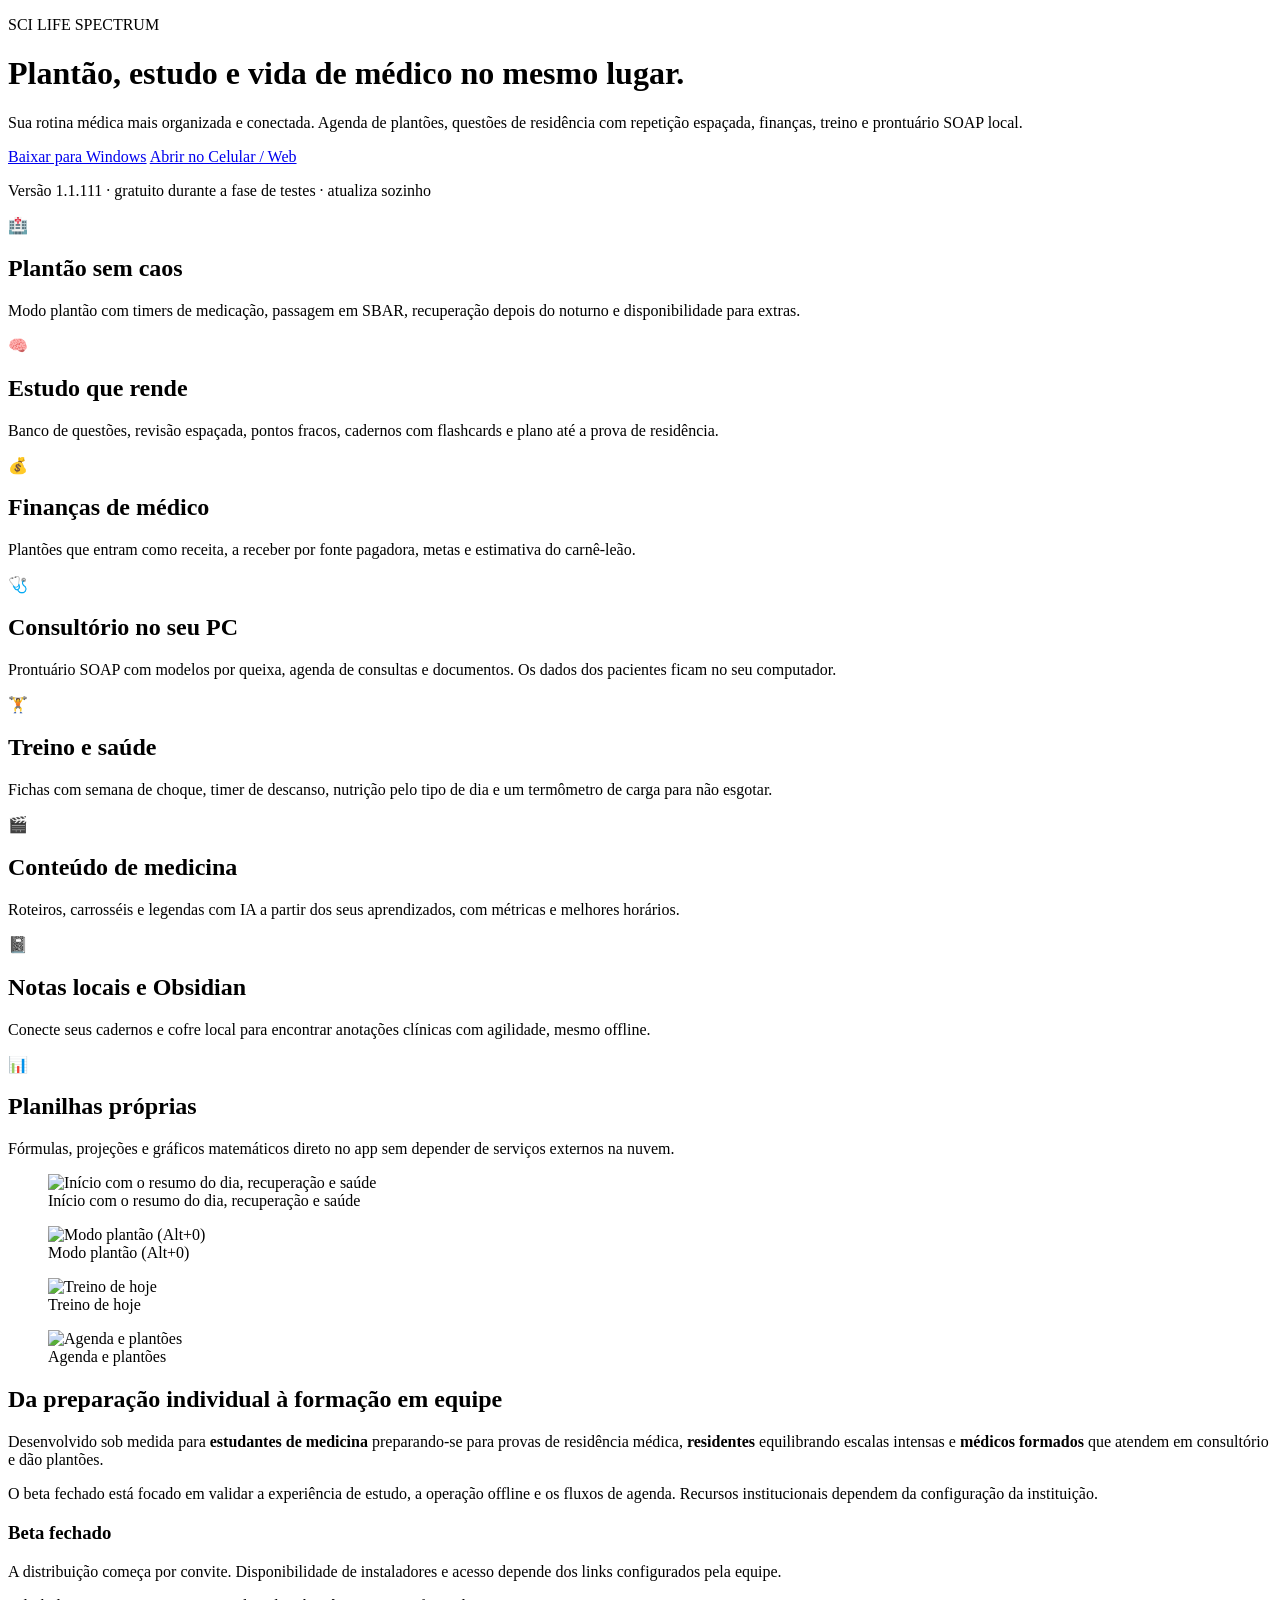
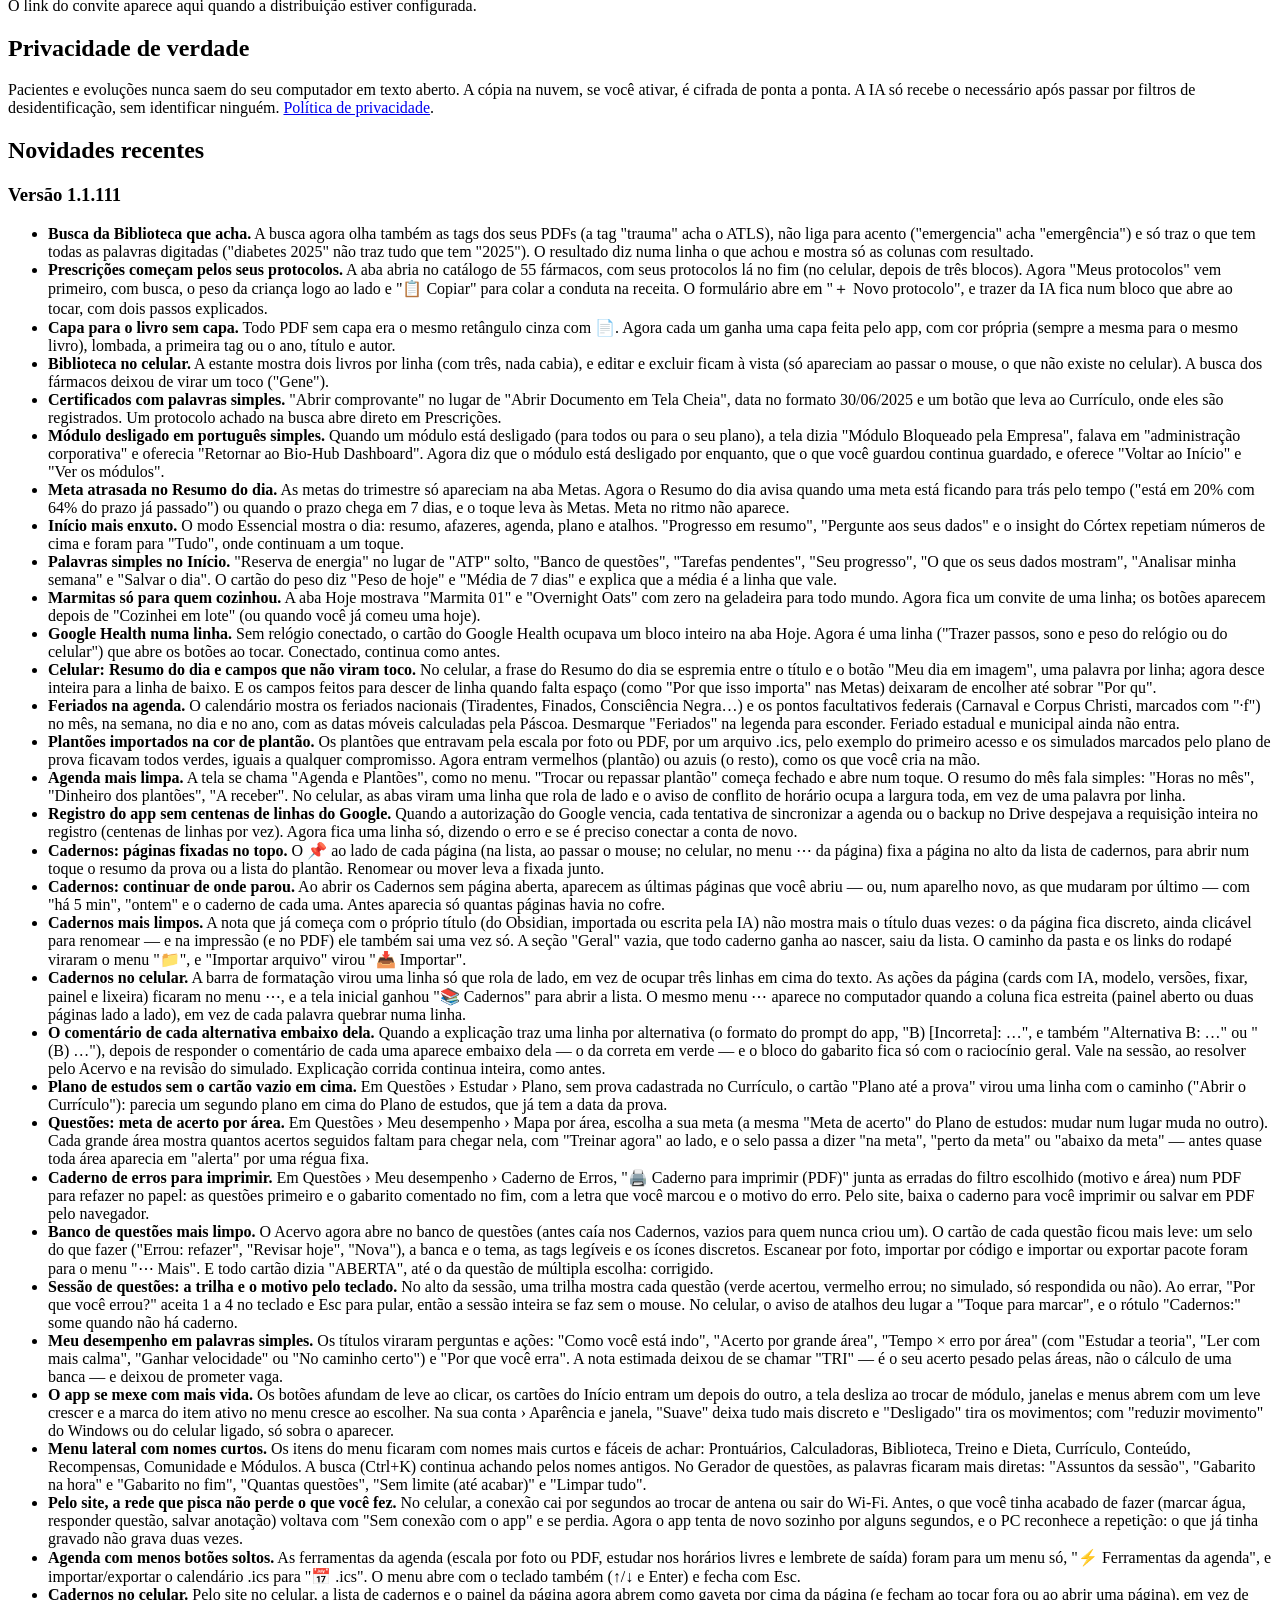
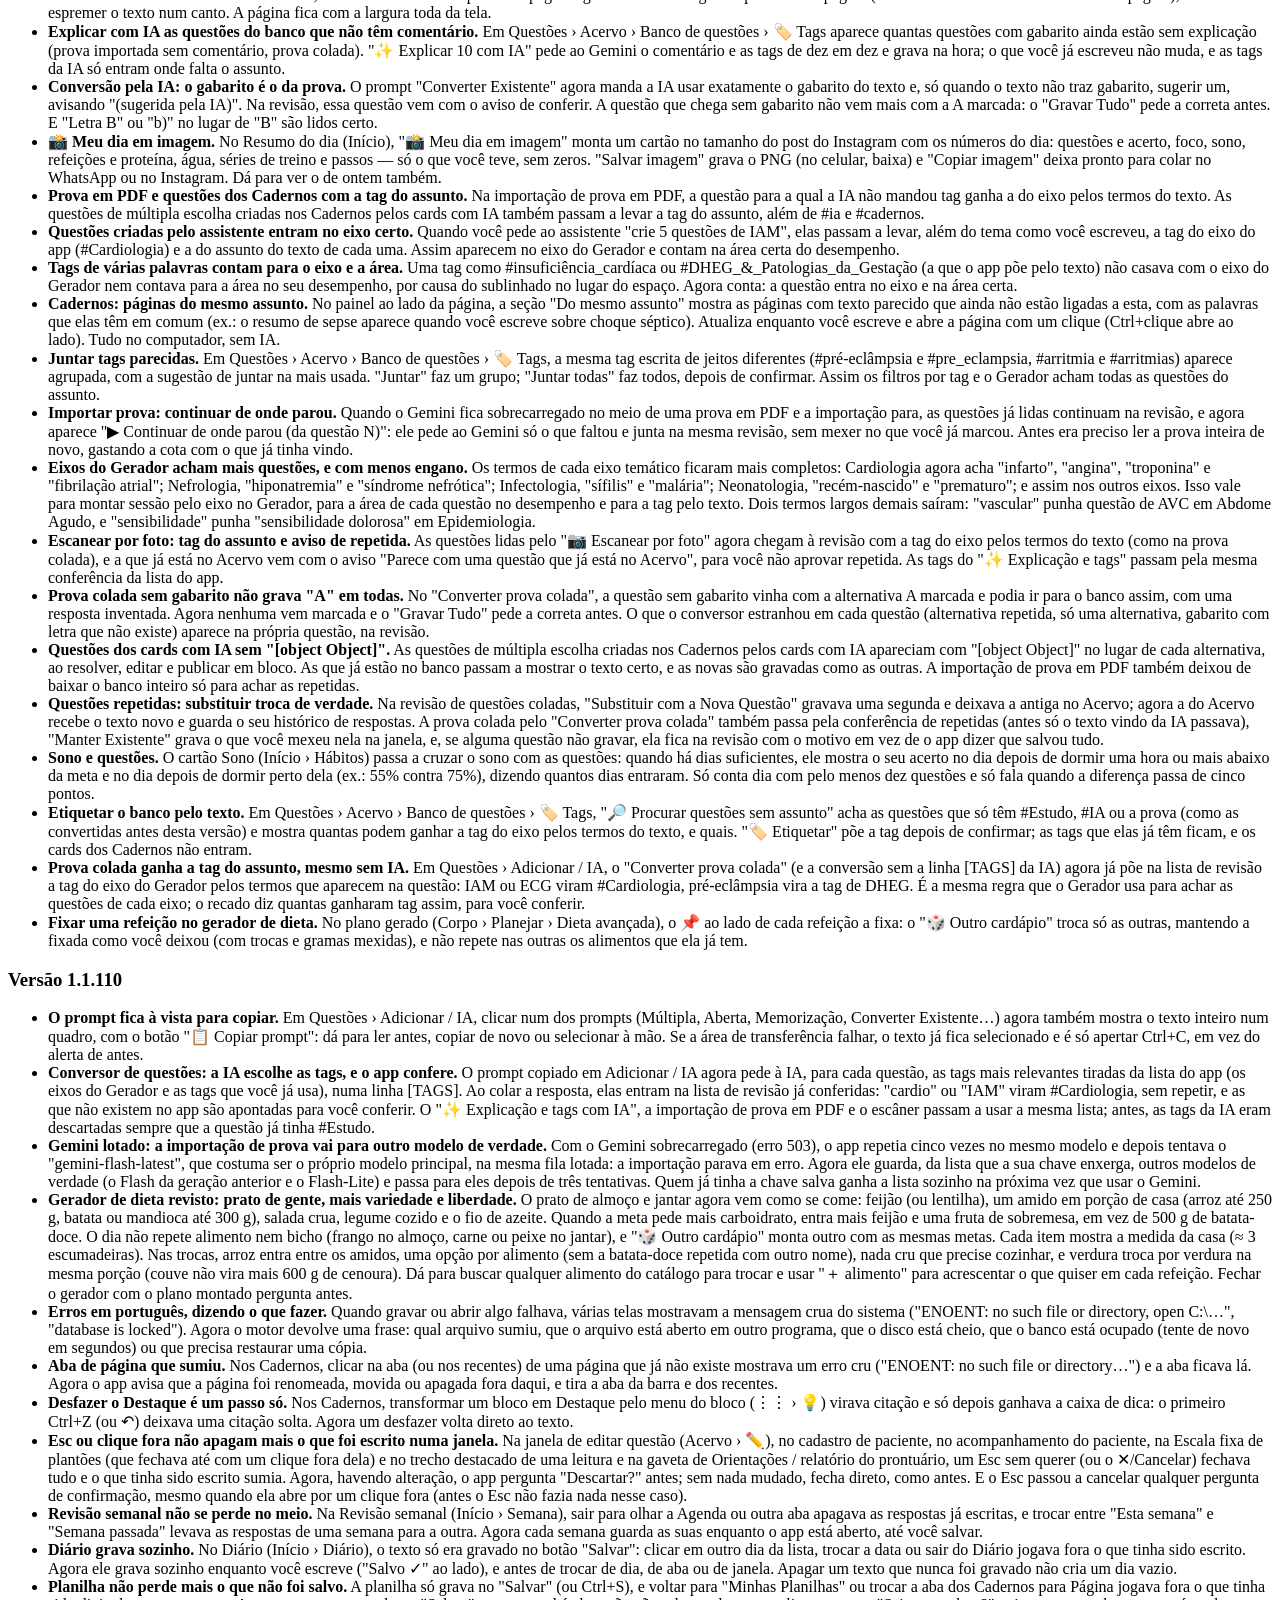
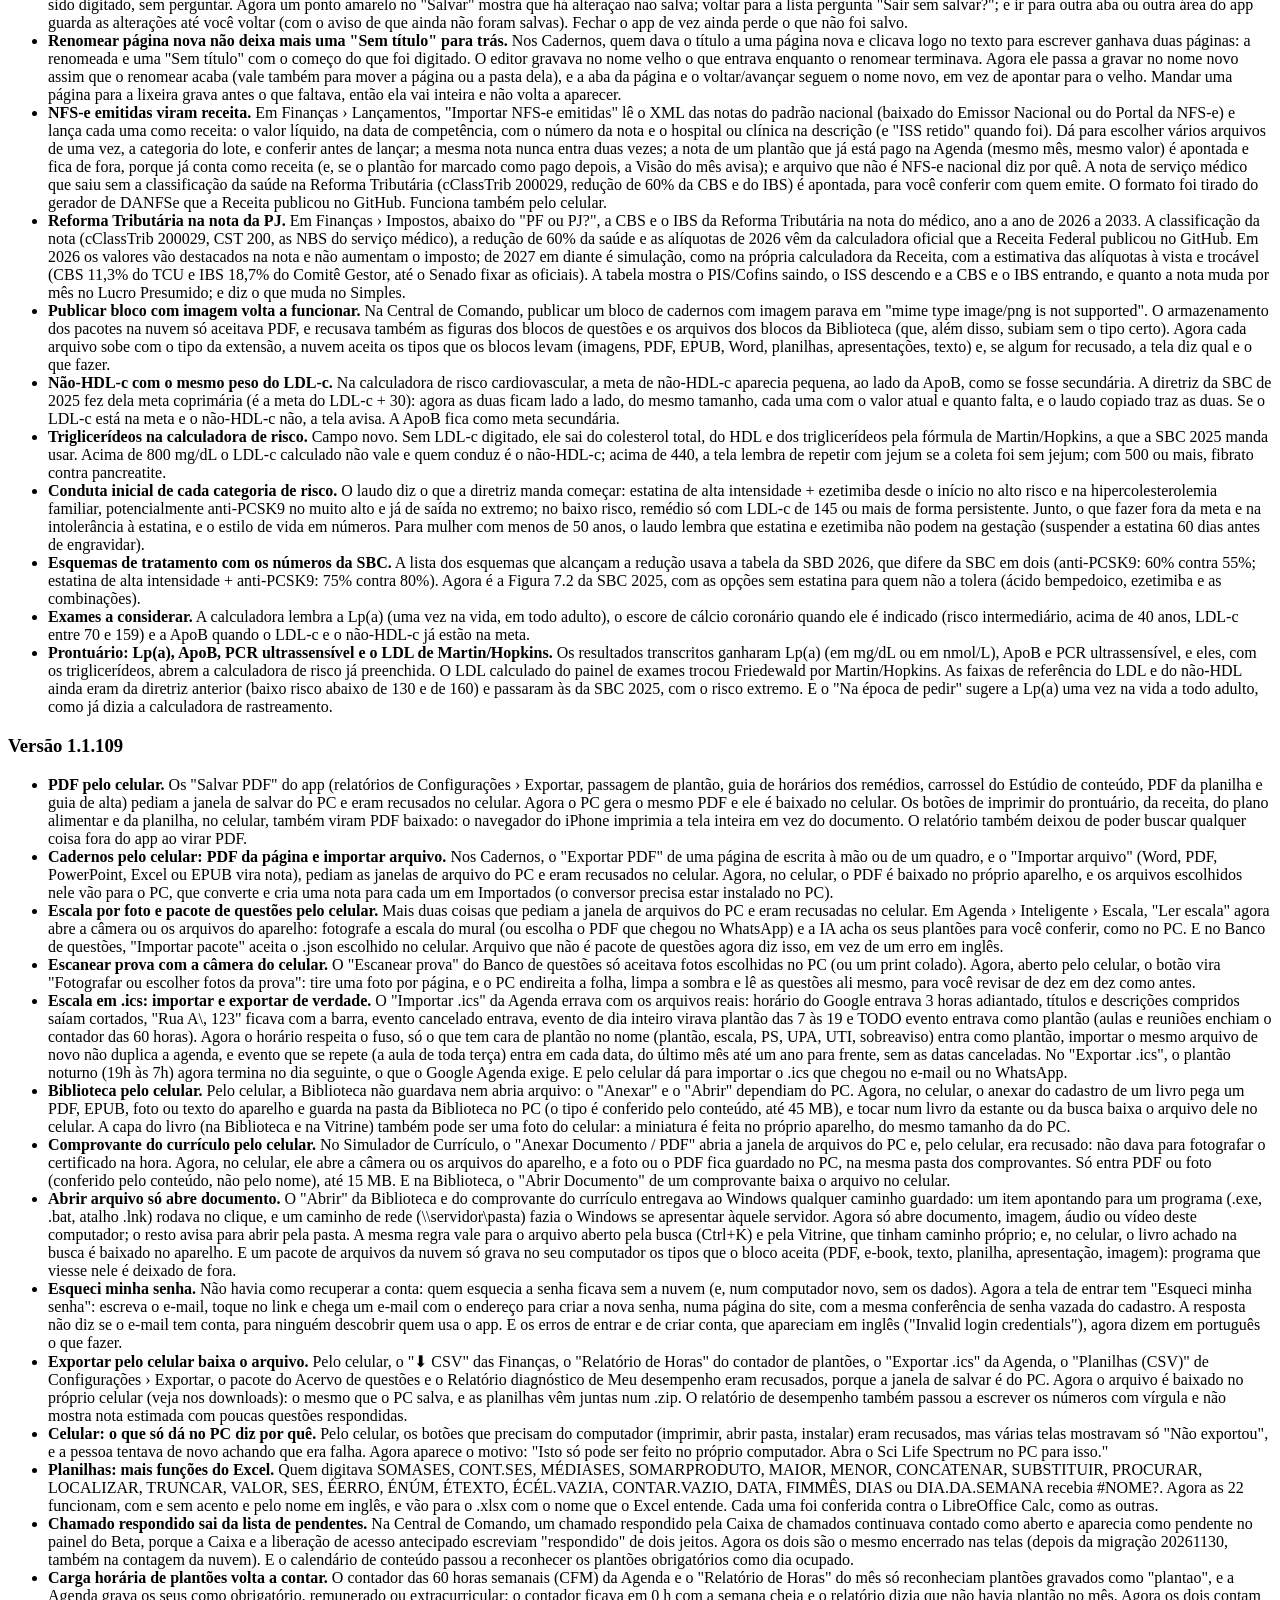
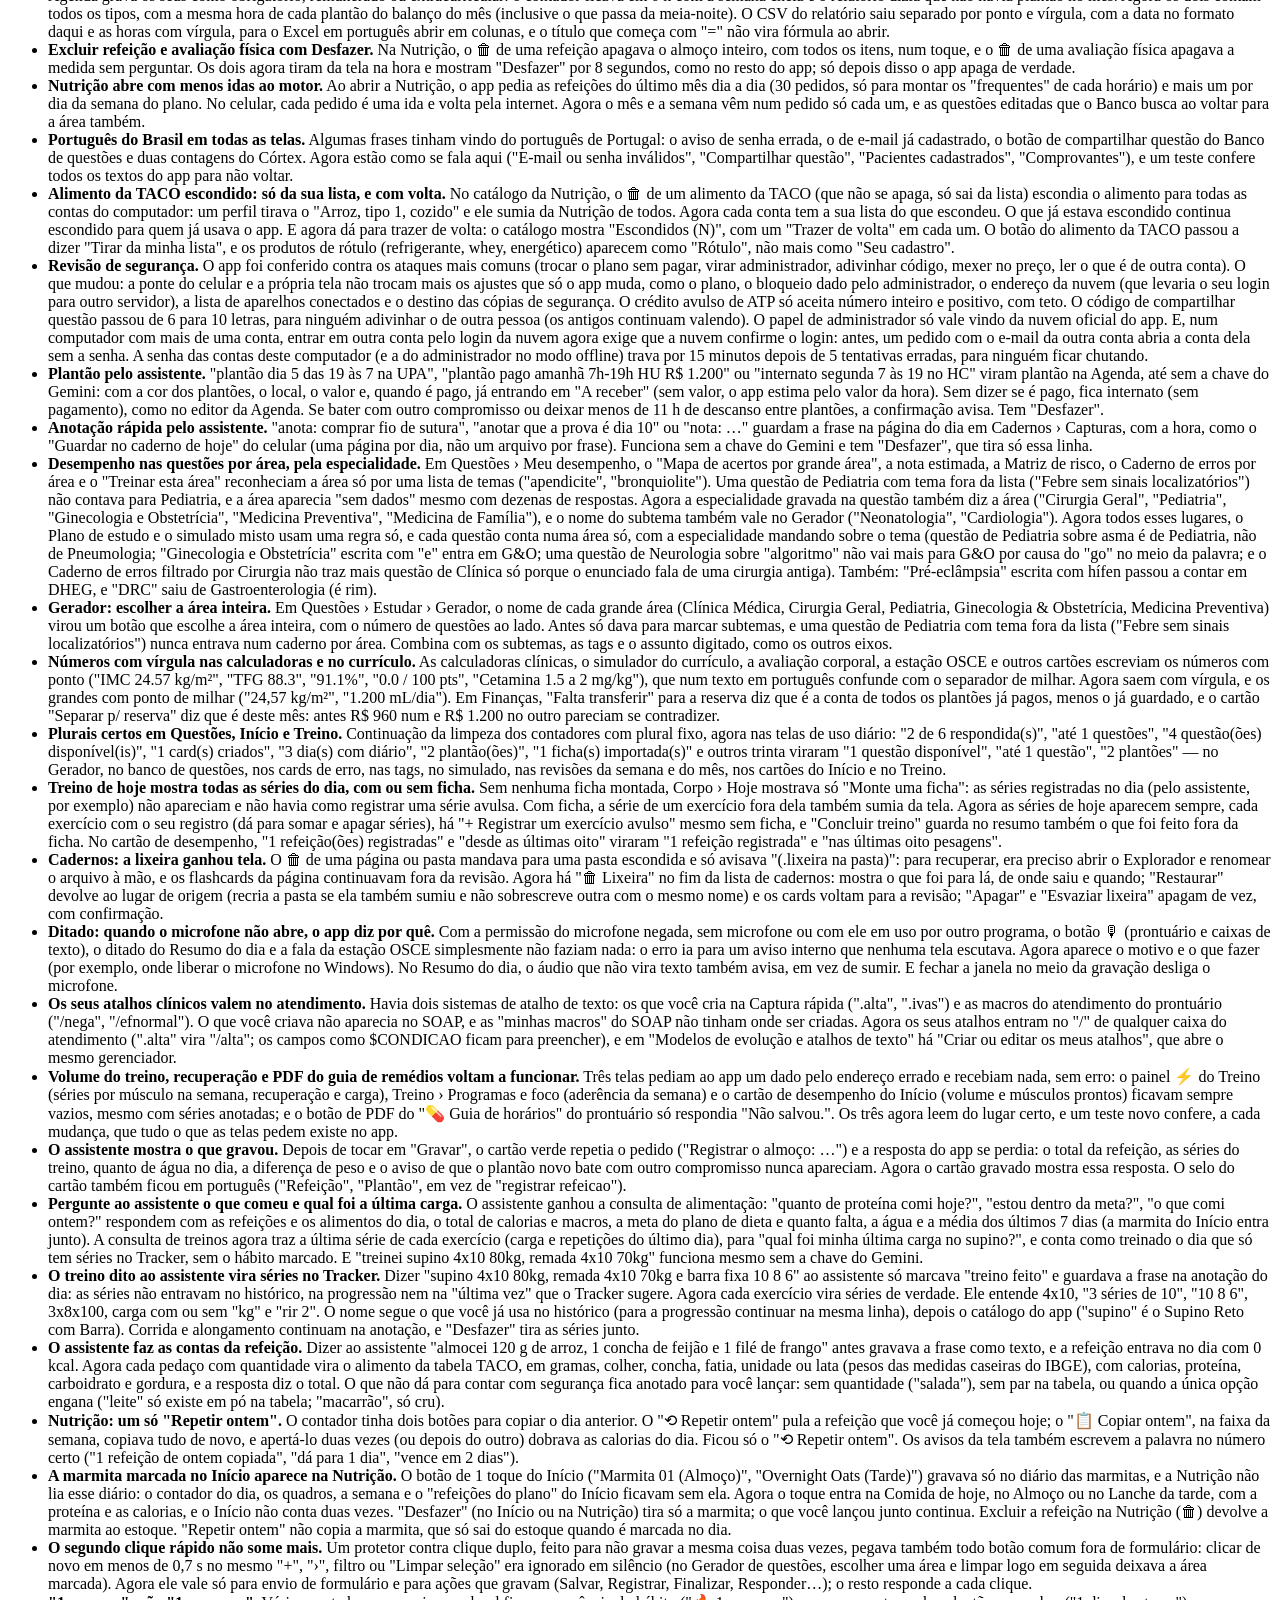
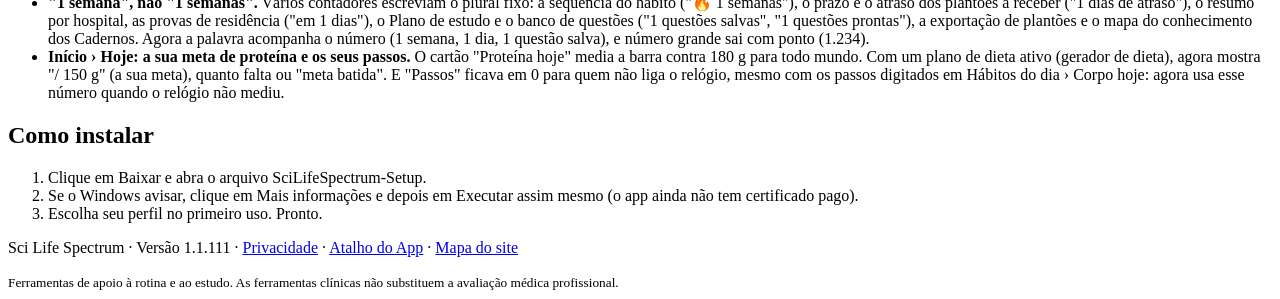
==== commit c4fa5986: "site 1.1.111" ====
--- a/site/index.html
+++ b/site/index.html
@@ -29,7 +29,7 @@
     <a class="cta" href="/baixar">Baixar para Windows</a>
     <a class="cta-sec" href="/app">Abrir no Celular / Web</a>
   </div>
-  <p class="muted">Versão 1.1.110 · gratuito durante a fase de testes · atualiza sozinho</p>
+  <p class="muted">Versão 1.1.111 · gratuito durante a fase de testes · atualiza sozinho</p>
 </header>
 <main>
   <section class="grid"><div class="feat"><div class="fi">🏥</div><h2>Plantão sem caos</h2><p>Modo plantão com timers de medicação, passagem em SBAR, recuperação depois do noturno e disponibilidade para extras.</p></div><div class="feat"><div class="fi">🧠</div><h2>Estudo que rende</h2><p>Banco de questões, revisão espaçada, pontos fracos, cadernos com flashcards e plano até a prova de residência.</p></div><div class="feat"><div class="fi">💰</div><h2>Finanças de médico</h2><p>Plantões que entram como receita, a receber por fonte pagadora, metas e estimativa do carnê-leão.</p></div><div class="feat"><div class="fi">🩺</div><h2>Consultório no seu PC</h2><p>Prontuário SOAP com modelos por queixa, agenda de consultas e documentos. Os dados dos pacientes ficam no seu computador.</p></div><div class="feat"><div class="fi">🏋️</div><h2>Treino e saúde</h2><p>Fichas com semana de choque, timer de descanso, nutrição pelo tipo de dia e um termômetro de carga para não esgotar.</p></div><div class="feat"><div class="fi">🎬</div><h2>Conteúdo de medicina</h2><p>Roteiros, carrosséis e legendas com IA a partir dos seus aprendizados, com métricas e melhores horários.</p></div><div class="feat"><div class="fi">📓</div><h2>Notas locais e Obsidian</h2><p>Conecte seus cadernos e cofre local para encontrar anotações clínicas com agilidade, mesmo offline.</p></div><div class="feat"><div class="fi">📊</div><h2>Planilhas próprias</h2><p>Fórmulas, projeções e gráficos matemáticos direto no app sem depender de serviços externos na nuvem.</p></div></section>
@@ -43,11 +43,11 @@
     <div class="beta"><h3>Beta fechado</h3><p>A distribuição começa por convite. Disponibilidade de instaladores e acesso depende dos links configurados pela equipe.</p><p class="muted">O link do convite aparece aqui quando a distribuição estiver configurada.</p></div>
   </section>
   <section class="privacy"><h2>Privacidade de verdade</h2><p>Pacientes e evoluções nunca saem do seu computador em texto aberto. A cópia na nuvem, se você ativar, é cifrada de ponta a ponta. A IA só recebe o necessário após passar por filtros de desidentificação, sem identificar ninguém. <a href="/privacidade/">Política de privacidade</a>.</p></section>
-  <section class="news"><h2>Novidades recentes</h2><article class="rel"><h3>Versão 1.1.110</h3><ul><li><b>Conversor de questões: a IA escolhe as tags, e o app confere.</b> O prompt copiado em Adicionar / IA agora pede à IA, para cada questão, as tags mais relevantes tiradas da lista do app (os eixos do Gerador e as tags que você já usa), numa linha [TAGS]. Ao colar a resposta, elas entram na lista de revisão já conferidas: &quot;cardio&quot; ou &quot;IAM&quot; viram #Cardiologia, sem repetir, e as que não existem no app são apontadas para você conferir. O &quot;✨ Explicação e tags com IA&quot;, a importação de prova em PDF e o escâner passam a usar a mesma lista; antes, as tags da IA eram descartadas sempre que a questão já tinha #Estudo.</li><li><b>Gemini lotado: a importação de prova vai para outro modelo de verdade.</b> Com o Gemini sobrecarregado (erro 503), o app repetia cinco vezes no mesmo modelo e depois tentava o &quot;gemini-flash-latest&quot;, que costuma ser o próprio modelo principal, na mesma fila lotada: a importação parava em erro. Agora ele guarda, da lista que a sua chave enxerga, outros modelos de verdade (o Flash da geração anterior e o Flash-Lite) e passa para eles depois de três tentativas. Quem já tinha a chave salva ganha a lista sozinho na próxima vez que usar o Gemini.</li><li><b>Gerador de dieta revisto: prato de gente, mais variedade e liberdade.</b> O prato de almoço e jantar agora vem como se come: feijão (ou lentilha), um amido em porção de casa (arroz até 250 g, batata ou mandioca até 300 g), salada crua, legume cozido e o fio de azeite. Quando a meta pede mais carboidrato, entra mais feijão e uma fruta de sobremesa, em vez de 500 g de batata-doce. O dia não repete alimento nem bicho (frango no almoço, carne ou peixe no jantar), e &quot;🎲 Outro cardápio&quot; monta outro com as mesmas metas. Cada item mostra a medida da casa (≈ 3 escumadeiras). Nas trocas, arroz entra entre os amidos, uma opção por alimento (sem a batata-doce repetida com outro nome), nada cru que precise cozinhar, e verdura troca por verdura na mesma porção (couve não vira mais 600 g de cenoura). Dá para buscar qualquer alimento do catálogo para trocar e usar &quot;＋ alimento&quot; para acrescentar o que quiser em cada refeição. Fechar o gerador com o plano montado pergunta antes.</li><li><b>Erros em português, dizendo o que fazer.</b> Quando gravar ou abrir algo falhava, várias telas mostravam a mensagem crua do sistema (&quot;ENOENT: no such file or directory, open C:\…&quot;, &quot;database is locked&quot;). Agora o motor devolve uma frase: qual arquivo sumiu, que o arquivo está aberto em outro programa, que o disco está cheio, que o banco está ocupado (tente de novo em segundos) ou que precisa restaurar uma cópia.</li><li><b>Aba de página que sumiu.</b> Nos Cadernos, clicar na aba (ou nos recentes) de uma página que já não existe mostrava um erro cru (&quot;ENOENT: no such file or directory…&quot;) e a aba ficava lá. Agora o app avisa que a página foi renomeada, movida ou apagada fora daqui, e tira a aba da barra e dos recentes.</li><li><b>Desfazer o Destaque é um passo só.</b> Nos Cadernos, transformar um bloco em Destaque pelo menu do bloco (⋮⋮ › 💡) virava citação e só depois ganhava a caixa de dica: o primeiro Ctrl+Z (ou ↶) deixava uma citação solta. Agora um desfazer volta direto ao texto.</li><li><b>Esc ou clique fora não apagam mais o que foi escrito numa janela.</b> Na janela de editar questão (Acervo › ✏️), no cadastro de paciente, no acompanhamento do paciente, na Escala fixa de plantões (que fechava até com um clique fora dela) e no trecho destacado de uma leitura e na gaveta de Orientações / relatório do prontuário, um Esc sem querer (ou o ✕/Cancelar) fechava tudo e o que tinha sido escrito sumia. Agora, havendo alteração, o app pergunta &quot;Descartar?&quot; antes; sem nada mudado, fecha direto, como antes. E o Esc passou a cancelar qualquer pergunta de confirmação, mesmo quando ela abre por um clique fora (antes o Esc não fazia nada nesse caso).</li><li><b>Revisão semanal não se perde no meio.</b> Na Revisão semanal (Início › Semana), sair para olhar a Agenda ou outra aba apagava as respostas já escritas, e trocar entre &quot;Esta semana&quot; e &quot;Semana passada&quot; levava as respostas de uma semana para a outra. Agora cada semana guarda as suas enquanto o app está aberto, até você salvar.</li><li><b>Diário grava sozinho.</b> No Diário (Início › Diário), o texto só era gravado no botão &quot;Salvar&quot;: clicar em outro dia da lista, trocar a data ou sair do Diário jogava fora o que tinha sido escrito. Agora ele grava sozinho enquanto você escreve (&quot;Salvo ✓&quot; ao lado), e antes de trocar de dia, de aba ou de janela. Apagar um texto que nunca foi gravado não cria um dia vazio.</li><li><b>Planilha não perde mais o que não foi salvo.</b> A planilha só grava no &quot;Salvar&quot; (ou Ctrl+S), e voltar para &quot;Minhas Planilhas&quot; ou trocar a aba dos Cadernos para Página jogava fora o que tinha sido digitado, sem perguntar. Agora um ponto amarelo no &quot;Salvar&quot; mostra que há alteração não salva; voltar para a lista pergunta &quot;Sair sem salvar?&quot;; e ir para outra aba ou outra área do app guarda as alterações até você voltar (com o aviso de que ainda não foram salvas). Fechar o app de vez ainda perde o que não foi salvo.</li><li><b>Renomear página nova não deixa mais uma &quot;Sem título&quot; para trás.</b> Nos Cadernos, quem dava o título a uma página nova e clicava logo no texto para escrever ganhava duas páginas: a renomeada e uma &quot;Sem título&quot; com o começo do que foi digitado. O editor gravava no nome velho o que entrava enquanto o renomear terminava. Agora ele passa a gravar no nome novo assim que o renomear acaba (vale também para mover a página ou a pasta dela), e a aba da página e o voltar/avançar seguem o nome novo, em vez de apontar para o velho. Mandar uma página para a lixeira grava antes o que faltava, então ela vai inteira e não volta a aparecer.</li><li><b>NFS-e emitidas viram receita.</b> Em Finanças › Lançamentos, &quot;Importar NFS-e emitidas&quot; lê o XML das notas do padrão nacional (baixado do Emissor Nacional ou do Portal da NFS-e) e lança cada uma como receita: o valor líquido, na data de competência, com o número da nota e o hospital ou clínica na descrição (e &quot;ISS retido&quot; quando foi). Dá para escolher vários arquivos de uma vez, a categoria do lote, e conferir antes de lançar; a mesma nota nunca entra duas vezes; a nota de um plantão que já está pago na Agenda (mesmo mês, mesmo valor) é apontada e fica de fora, porque já conta como receita (e, se o plantão for marcado como pago depois, a Visão do mês avisa); e arquivo que não é NFS-e nacional diz por quê. A nota de serviço médico que saiu sem a classificação da saúde na Reforma Tributária (cClassTrib 200029, redução de 60% da CBS e do IBS) é apontada, para você conferir com quem emite. O formato foi tirado do gerador de DANFSe que a Receita publicou no GitHub. Funciona também pelo celular.</li><li><b>Reforma Tributária na nota da PJ.</b> Em Finanças › Impostos, abaixo do &quot;PF ou PJ?&quot;, a CBS e o IBS da Reforma Tributária na nota do médico, ano a ano de 2026 a 2033. A classificação da nota (cClassTrib 200029, CST 200, as NBS do serviço médico), a redução de 60% da saúde e as alíquotas de 2026 vêm da calculadora oficial que a Receita Federal publicou no GitHub. Em 2026 os valores vão destacados na nota e não aumentam o imposto; de 2027 em diante é simulação, como na própria calculadora da Receita, com a estimativa das alíquotas à vista e trocável (CBS 11,3% do TCU e IBS 18,7% do Comitê Gestor, até o Senado fixar as oficiais). A tabela mostra o PIS/Cofins saindo, o ISS descendo e a CBS e o IBS entrando, e quanto a nota muda por mês no Lucro Presumido; e diz o que muda no Simples.</li><li><b>Publicar bloco com imagem volta a funcionar.</b> Na Central de Comando, publicar um bloco de cadernos com imagem parava em &quot;mime type image/png is not supported&quot;. O armazenamento dos pacotes na nuvem só aceitava PDF, e recusava também as figuras dos blocos de questões e os arquivos dos blocos da Biblioteca (que, além disso, subiam sem o tipo certo). Agora cada arquivo sobe com o tipo da extensão, a nuvem aceita os tipos que os blocos levam (imagens, PDF, EPUB, Word, planilhas, apresentações, texto) e, se algum for recusado, a tela diz qual e o que fazer.</li><li><b>Não-HDL-c com o mesmo peso do LDL-c.</b> Na calculadora de risco cardiovascular, a meta de não-HDL-c aparecia pequena, ao lado da ApoB, como se fosse secundária. A diretriz da SBC de 2025 fez dela meta coprimária (é a meta do LDL-c + 30): agora as duas ficam lado a lado, do mesmo tamanho, cada uma com o valor atual e quanto falta, e o laudo copiado traz as duas. Se o LDL-c está na meta e o não-HDL-c não, a tela avisa. A ApoB fica como meta secundária.</li><li><b>Triglicerídeos na calculadora de risco.</b> Campo novo. Sem LDL-c digitado, ele sai do colesterol total, do HDL e dos triglicerídeos pela fórmula de Martin/Hopkins, a que a SBC 2025 manda usar. Acima de 800 mg/dL o LDL-c calculado não vale e quem conduz é o não-HDL-c; acima de 440, a tela lembra de repetir com jejum se a coleta foi sem jejum; com 500 ou mais, fibrato contra pancreatite.</li><li><b>Conduta inicial de cada categoria de risco.</b> O laudo diz o que a diretriz manda começar: estatina de alta intensidade + ezetimiba desde o início no alto risco e na hipercolesterolemia familiar, potencialmente anti-PCSK9 no muito alto e já de saída no extremo; no baixo risco, remédio só com LDL-c de 145 ou mais de forma persistente. Junto, o que fazer fora da meta e na intolerância à estatina, e o estilo de vida em números. Para mulher com menos de 50 anos, o laudo lembra que estatina e ezetimiba não podem na gestação (suspender a estatina 60 dias antes de engravidar).</li><li><b>Esquemas de tratamento com os números da SBC.</b> A lista dos esquemas que alcançam a redução usava a tabela da SBD 2026, que difere da SBC em dois (anti-PCSK9: 60% contra 55%; estatina de alta intensidade + anti-PCSK9: 75% contra 80%). Agora é a Figura 7.2 da SBC 2025, com as opções sem estatina para quem não a tolera (ácido bempedoico, ezetimiba e as combinações).</li><li><b>Exames a considerar.</b> A calculadora lembra a Lp(a) (uma vez na vida, em todo adulto), o escore de cálcio coronário quando ele é indicado (risco intermediário, acima de 40 anos, LDL-c entre 70 e 159) e a ApoB quando o LDL-c e o não-HDL-c já estão na meta.</li><li><b>Prontuário: Lp(a), ApoB, PCR ultrassensível e o LDL de Martin/Hopkins.</b> Os resultados transcritos ganharam Lp(a) (em mg/dL ou em nmol/L), ApoB e PCR ultrassensível, e eles, com os triglicerídeos, abrem a calculadora de risco já preenchida. O LDL calculado do painel de exames trocou Friedewald por Martin/Hopkins. As faixas de referência do LDL e do não-HDL ainda eram da diretriz anterior (baixo risco abaixo de 130 e de 160) e passaram às da SBC 2025, com o risco extremo. E o &quot;Na época de pedir&quot; sugere a Lp(a) uma vez na vida a todo adulto, como já dizia a calculadora de rastreamento.</li></ul></article><article class="rel"><h3>Versão 1.1.109</h3><ul><li><b>PDF pelo celular.</b> Os &quot;Salvar PDF&quot; do app (relatórios de Configurações › Exportar, passagem de plantão, guia de horários dos remédios, carrossel do Estúdio de conteúdo, PDF da planilha e guia de alta) pediam a janela de salvar do PC e eram recusados no celular. Agora o PC gera o mesmo PDF e ele é baixado no celular. Os botões de imprimir do prontuário, da receita, do plano alimentar e da planilha, no celular, também viram PDF baixado: o navegador do iPhone imprimia a tela inteira em vez do documento. O relatório também deixou de poder buscar qualquer coisa fora do app ao virar PDF.</li><li><b>Cadernos pelo celular: PDF da página e importar arquivo.</b> Nos Cadernos, o &quot;Exportar PDF&quot; de uma página de escrita à mão ou de um quadro, e o &quot;Importar arquivo&quot; (Word, PDF, PowerPoint, Excel ou EPUB vira nota), pediam as janelas de arquivo do PC e eram recusados no celular. Agora, no celular, o PDF é baixado no próprio aparelho, e os arquivos escolhidos nele vão para o PC, que converte e cria uma nota para cada um em Importados (o conversor precisa estar instalado no PC).</li><li><b>Escala por foto e pacote de questões pelo celular.</b> Mais duas coisas que pediam a janela de arquivos do PC e eram recusadas no celular. Em Agenda › Inteligente › Escala, &quot;Ler escala&quot; agora abre a câmera ou os arquivos do aparelho: fotografe a escala do mural (ou escolha o PDF que chegou no WhatsApp) e a IA acha os seus plantões para você conferir, como no PC. E no Banco de questões, &quot;Importar pacote&quot; aceita o .json escolhido no celular. Arquivo que não é pacote de questões agora diz isso, em vez de um erro em inglês.</li><li><b>Escanear prova com a câmera do celular.</b> O &quot;Escanear prova&quot; do Banco de questões só aceitava fotos escolhidas no PC (ou um print colado). Agora, aberto pelo celular, o botão vira &quot;Fotografar ou escolher fotos da prova&quot;: tire uma foto por página, e o PC endireita a folha, limpa a sombra e lê as questões ali mesmo, para você revisar de dez em dez como antes.</li><li><b>Escala em .ics: importar e exportar de verdade.</b> O &quot;Importar .ics&quot; da Agenda errava com os arquivos reais: horário do Google entrava 3 horas adiantado, títulos e descrições compridos saíam cortados, &quot;Rua A\, 123&quot; ficava com a barra, evento cancelado entrava, evento de dia inteiro virava plantão das 7 às 19 e TODO evento entrava como plantão (aulas e reuniões enchiam o contador das 60 horas). Agora o horário respeita o fuso, só o que tem cara de plantão no nome (plantão, escala, PS, UPA, UTI, sobreaviso) entra como plantão, importar o mesmo arquivo de novo não duplica a agenda, e evento que se repete (a aula de toda terça) entra em cada data, do último mês até um ano para frente, sem as datas canceladas. No &quot;Exportar .ics&quot;, o plantão noturno (19h às 7h) agora termina no dia seguinte, o que o Google Agenda exige. E pelo celular dá para importar o .ics que chegou no e-mail ou no WhatsApp.</li><li><b>Biblioteca pelo celular.</b> Pelo celular, a Biblioteca não guardava nem abria arquivo: o &quot;Anexar&quot; e o &quot;Abrir&quot; dependiam do PC. Agora, no celular, o anexar do cadastro de um livro pega um PDF, EPUB, foto ou texto do aparelho e guarda na pasta da Biblioteca no PC (o tipo é conferido pelo conteúdo, até 45 MB), e tocar num livro da estante ou da busca baixa o arquivo dele no celular. A capa do livro (na Biblioteca e na Vitrine) também pode ser uma foto do celular: a miniatura é feita no próprio aparelho, do mesmo tamanho da do PC.</li><li><b>Comprovante do currículo pelo celular.</b> No Simulador de Currículo, o &quot;Anexar Documento / PDF&quot; abria a janela de arquivos do PC e, pelo celular, era recusado: não dava para fotografar o certificado na hora. Agora, no celular, ele abre a câmera ou os arquivos do aparelho, e a foto ou o PDF fica guardado no PC, na mesma pasta dos comprovantes. Só entra PDF ou foto (conferido pelo conteúdo, não pelo nome), até 15 MB. E na Biblioteca, o &quot;Abrir Documento&quot; de um comprovante baixa o arquivo no celular.</li><li><b>Abrir arquivo só abre documento.</b> O &quot;Abrir&quot; da Biblioteca e do comprovante do currículo entregava ao Windows qualquer caminho guardado: um item apontando para um programa (.exe, .bat, atalho .lnk) rodava no clique, e um caminho de rede (\\servidor\pasta) fazia o Windows se apresentar àquele servidor. Agora só abre documento, imagem, áudio ou vídeo deste computador; o resto avisa para abrir pela pasta. A mesma regra vale para o arquivo aberto pela busca (Ctrl+K) e pela Vitrine, que tinham caminho próprio; e, no celular, o livro achado na busca é baixado no aparelho. E um pacote de arquivos da nuvem só grava no seu computador os tipos que o bloco aceita (PDF, e-book, texto, planilha, apresentação, imagem): programa que viesse nele é deixado de fora.</li><li><b>Esqueci minha senha.</b> Não havia como recuperar a conta: quem esquecia a senha ficava sem a nuvem (e, num computador novo, sem os dados). Agora a tela de entrar tem &quot;Esqueci minha senha&quot;: escreva o e-mail, toque no link e chega um e-mail com o endereço para criar a nova senha, numa página do site, com a mesma conferência de senha vazada do cadastro. A resposta não diz se o e-mail tem conta, para ninguém descobrir quem usa o app. E os erros de entrar e de criar conta, que apareciam em inglês (&quot;Invalid login credentials&quot;), agora dizem em português o que fazer.</li><li><b>Exportar pelo celular baixa o arquivo.</b> Pelo celular, o &quot;⬇ CSV&quot; das Finanças, o &quot;Relatório de Horas&quot; do contador de plantões, o &quot;Exportar .ics&quot; da Agenda, o &quot;Planilhas (CSV)&quot; de Configurações › Exportar, o pacote do Acervo de questões e o Relatório diagnóstico de Meu desempenho eram recusados, porque a janela de salvar é do PC. Agora o arquivo é baixado no próprio celular (veja nos downloads): o mesmo que o PC salva, e as planilhas vêm juntas num .zip. O relatório de desempenho também passou a escrever os números com vírgula e não mostra nota estimada com poucas questões respondidas.</li><li><b>Celular: o que só dá no PC diz por quê.</b> Pelo celular, os botões que precisam do computador (imprimir, abrir pasta, instalar) eram recusados, mas várias telas mostravam só &quot;Não exportou&quot;, e a pessoa tentava de novo achando que era falha. Agora aparece o motivo: &quot;Isto só pode ser feito no próprio computador. Abra o Sci Life Spectrum no PC para isso.&quot;</li><li><b>Planilhas: mais funções do Excel.</b> Quem digitava SOMASES, CONT.SES, MÉDIASES, SOMARPRODUTO, MAIOR, MENOR, CONCATENAR, SUBSTITUIR, PROCURAR, LOCALIZAR, TRUNCAR, VALOR, SES, ÉERRO, ÉNÚM, ÉTEXTO, ÉCÉL.VAZIA, CONTAR.VAZIO, DATA, FIMMÊS, DIAS ou DIA.DA.SEMANA recebia #NOME?. Agora as 22 funcionam, com e sem acento e pelo nome em inglês, e vão para o .xlsx com o nome que o Excel entende. Cada uma foi conferida contra o LibreOffice Calc, como as outras.</li><li><b>Chamado respondido sai da lista de pendentes.</b> Na Central de Comando, um chamado respondido pela Caixa de chamados continuava contado como aberto e aparecia como pendente no painel do Beta, porque a Caixa e a liberação de acesso antecipado escreviam &quot;respondido&quot; de dois jeitos. Agora os dois são o mesmo encerrado nas telas (depois da migração 20261130, também na contagem da nuvem). E o calendário de conteúdo passou a reconhecer os plantões obrigatórios como dia ocupado.</li><li><b>Carga horária de plantões volta a contar.</b> O contador das 60 horas semanais (CFM) da Agenda e o &quot;Relatório de Horas&quot; do mês só reconheciam plantões gravados como &quot;plantao&quot;, e a Agenda grava os seus como obrigatório, remunerado ou extracurricular: o contador ficava em 0 h com a semana cheia e o relatório dizia que não havia plantão no mês. Agora os dois contam todos os tipos, com a mesma hora de cada plantão do balanço do mês (inclusive o que passa da meia-noite). O CSV do relatório saiu separado por ponto e vírgula, com a data no formato daqui e as horas com vírgula, para o Excel em português abrir em colunas, e o título que começa com &quot;=&quot; não vira fórmula ao abrir.</li><li><b>Excluir refeição e avaliação física com Desfazer.</b> Na Nutrição, o 🗑 de uma refeição apagava o almoço inteiro, com todos os itens, num toque, e o 🗑 de uma avaliação física apagava a medida sem perguntar. Os dois agora tiram da tela na hora e mostram &quot;Desfazer&quot; por 8 segundos, como no resto do app; só depois disso o app apaga de verdade.</li><li><b>Nutrição abre com menos idas ao motor.</b> Ao abrir a Nutrição, o app pedia as refeições do último mês dia a dia (30 pedidos, só para montar os &quot;frequentes&quot; de cada horário) e mais um por dia da semana do plano. No celular, cada pedido é uma ida e volta pela internet. Agora o mês e a semana vêm num pedido só cada um, e as questões editadas que o Banco busca ao voltar para a área também.</li><li><b>Português do Brasil em todas as telas.</b> Algumas frases tinham vindo do português de Portugal: o aviso de senha errada, o de e-mail já cadastrado, o botão de compartilhar questão do Banco de questões e duas contagens do Córtex. Agora estão como se fala aqui (&quot;E-mail ou senha inválidos&quot;, &quot;Compartilhar questão&quot;, &quot;Pacientes cadastrados&quot;, &quot;Comprovantes&quot;), e um teste confere todos os textos do app para não voltar.</li><li><b>Alimento da TACO escondido: só da sua lista, e com volta.</b> No catálogo da Nutrição, o 🗑 de um alimento da TACO (que não se apaga, só sai da lista) escondia o alimento para todas as contas do computador: um perfil tirava o &quot;Arroz, tipo 1, cozido&quot; e ele sumia da Nutrição de todos. Agora cada conta tem a sua lista do que escondeu. O que já estava escondido continua escondido para quem já usava o app. E agora dá para trazer de volta: o catálogo mostra &quot;Escondidos (N)&quot;, com um &quot;Trazer de volta&quot; em cada um. O botão do alimento da TACO passou a dizer &quot;Tirar da minha lista&quot;, e os produtos de rótulo (refrigerante, whey, energético) aparecem como &quot;Rótulo&quot;, não mais como &quot;Seu cadastro&quot;.</li><li><b>Revisão de segurança.</b> O app foi conferido contra os ataques mais comuns (trocar o plano sem pagar, virar administrador, adivinhar código, mexer no preço, ler o que é de outra conta). O que mudou: a ponte do celular e a própria tela não trocam mais os ajustes que só o app muda, como o plano, o bloqueio dado pelo administrador, o endereço da nuvem (que levaria o seu login para outro servidor), a lista de aparelhos conectados e o destino das cópias de segurança. O crédito avulso de ATP só aceita número inteiro e positivo, com teto. O código de compartilhar questão passou de 6 para 10 letras, para ninguém adivinhar o de outra pessoa (os antigos continuam valendo). O papel de administrador só vale vindo da nuvem oficial do app. E, num computador com mais de uma conta, entrar em outra conta pelo login da nuvem agora exige que a nuvem confirme o login: antes, um pedido com o e-mail da outra conta abria a conta dela sem a senha. A senha das contas deste computador (e a do administrador no modo offline) trava por 15 minutos depois de 5 tentativas erradas, para ninguém ficar chutando.</li><li><b>Plantão pelo assistente.</b> &quot;plantão dia 5 das 19 às 7 na UPA&quot;, &quot;plantão pago amanhã 7h-19h HU R$ 1.200&quot; ou &quot;internato segunda 7 às 19 no HC&quot; viram plantão na Agenda, até sem a chave do Gemini: com a cor dos plantões, o local, o valor e, quando é pago, já entrando em &quot;A receber&quot; (sem valor, o app estima pelo valor da hora). Sem dizer se é pago, fica internato (sem pagamento), como no editor da Agenda. Se bater com outro compromisso ou deixar menos de 11 h de descanso entre plantões, a confirmação avisa. Tem &quot;Desfazer&quot;.</li><li><b>Anotação rápida pelo assistente.</b> &quot;anota: comprar fio de sutura&quot;, &quot;anotar que a prova é dia 10&quot; ou &quot;nota: …&quot; guardam a frase na página do dia em Cadernos › Capturas, com a hora, como o &quot;Guardar no caderno de hoje&quot; do celular (uma página por dia, não um arquivo por frase). Funciona sem a chave do Gemini e tem &quot;Desfazer&quot;, que tira só essa linha.</li><li><b>Desempenho nas questões por área, pela especialidade.</b> Em Questões › Meu desempenho, o &quot;Mapa de acertos por grande área&quot;, a nota estimada, a Matriz de risco, o Caderno de erros por área e o &quot;Treinar esta área&quot; reconheciam a área só por uma lista de temas (&quot;apendicite&quot;, &quot;bronquiolite&quot;). Uma questão de Pediatria com tema fora da lista (&quot;Febre sem sinais localizatórios&quot;) não contava para Pediatria, e a área aparecia &quot;sem dados&quot; mesmo com dezenas de respostas. Agora a especialidade gravada na questão também diz a área (&quot;Cirurgia Geral&quot;, &quot;Pediatria&quot;, &quot;Ginecologia e Obstetrícia&quot;, &quot;Medicina Preventiva&quot;, &quot;Medicina de Família&quot;), e o nome do subtema também vale no Gerador (&quot;Neonatologia&quot;, &quot;Cardiologia&quot;). Agora todos esses lugares, o Plano de estudo e o simulado misto usam uma regra só, e cada questão conta numa área só, com a especialidade mandando sobre o tema (questão de Pediatria sobre asma é de Pediatria, não de Pneumologia; &quot;Ginecologia e Obstetrícia&quot; escrita com &quot;e&quot; entra em G&amp;O; uma questão de Neurologia sobre &quot;algoritmo&quot; não vai mais para G&amp;O por causa do &quot;go&quot; no meio da palavra; e o Caderno de erros filtrado por Cirurgia não traz mais questão de Clínica só porque o enunciado fala de uma cirurgia antiga). Também: &quot;Pré-eclâmpsia&quot; escrita com hífen passou a contar em DHEG, e &quot;DRC&quot; saiu de Gastroenterologia (é rim).</li><li><b>Gerador: escolher a área inteira.</b> Em Questões › Estudar › Gerador, o nome de cada grande área (Clínica Médica, Cirurgia Geral, Pediatria, Ginecologia &amp; Obstetrícia, Medicina Preventiva) virou um botão que escolhe a área inteira, com o número de questões ao lado. Antes só dava para marcar subtemas, e uma questão de Pediatria com tema fora da lista (&quot;Febre sem sinais localizatórios&quot;) nunca entrava num caderno por área. Combina com os subtemas, as tags e o assunto digitado, como os outros eixos.</li><li><b>Números com vírgula nas calculadoras e no currículo.</b> As calculadoras clínicas, o simulador do currículo, a avaliação corporal, a estação OSCE e outros cartões escreviam os números com ponto (&quot;IMC 24.57 kg/m²&quot;, &quot;TFG 88.3&quot;, &quot;91.1%&quot;, &quot;0.0 / 100 pts&quot;, &quot;Cetamina 1.5 a 2 mg/kg&quot;), que num texto em português confunde com o separador de milhar. Agora saem com vírgula, e os grandes com ponto de milhar (&quot;24,57 kg/m²&quot;, &quot;1.200 mL/dia&quot;). Em Finanças, &quot;Falta transferir&quot; para a reserva diz que é a conta de todos os plantões já pagos, menos o já guardado, e o cartão &quot;Separar p/ reserva&quot; diz que é deste mês: antes R$ 960 num e R$ 1.200 no outro pareciam se contradizer.</li><li><b>Plurais certos em Questões, Início e Treino.</b> Continuação da limpeza dos contadores com plural fixo, agora nas telas de uso diário: &quot;2 de 6 respondida(s)&quot;, &quot;até 1 questões&quot;, &quot;4 questão(ões) disponível(is)&quot;, &quot;1 card(s) criados&quot;, &quot;3 dia(s) com diário&quot;, &quot;2 plantão(ões)&quot;, &quot;1 ficha(s) importada(s)&quot; e outros trinta viraram &quot;1 questão disponível&quot;, &quot;até 1 questão&quot;, &quot;2 plantões&quot; — no Gerador, no banco de questões, nos cards de erro, nas tags, no simulado, nas revisões da semana e do mês, nos cartões do Início e no Treino.</li><li><b>Treino de hoje mostra todas as séries do dia, com ou sem ficha.</b> Sem nenhuma ficha montada, Corpo › Hoje mostrava só &quot;Monte uma ficha&quot;: as séries registradas no dia (pelo assistente, por exemplo) não apareciam e não havia como registrar uma série avulsa. Com ficha, a série de um exercício fora dela também sumia da tela. Agora as séries de hoje aparecem sempre, cada exercício com o seu registro (dá para somar e apagar séries), há &quot;+ Registrar um exercício avulso&quot; mesmo sem ficha, e &quot;Concluir treino&quot; guarda no resumo também o que foi feito fora da ficha. No cartão de desempenho, &quot;1 refeição(ões) registradas&quot; e &quot;desde as últimas oito&quot; viraram &quot;1 refeição registrada&quot; e &quot;nas últimas oito pesagens&quot;.</li><li><b>Cadernos: a lixeira ganhou tela.</b> O 🗑 de uma página ou pasta mandava para uma pasta escondida e só avisava &quot;(.lixeira na pasta)&quot;: para recuperar, era preciso abrir o Explorador e renomear o arquivo à mão, e os flashcards da página continuavam fora da revisão. Agora há &quot;🗑 Lixeira&quot; no fim da lista de cadernos: mostra o que foi para lá, de onde saiu e quando; &quot;Restaurar&quot; devolve ao lugar de origem (recria a pasta se ela também sumiu e não sobrescreve outra com o mesmo nome) e os cards voltam para a revisão; &quot;Apagar&quot; e &quot;Esvaziar lixeira&quot; apagam de vez, com confirmação.</li><li><b>Ditado: quando o microfone não abre, o app diz por quê.</b> Com a permissão do microfone negada, sem microfone ou com ele em uso por outro programa, o botão 🎙 (prontuário e caixas de texto), o ditado do Resumo do dia e a fala da estação OSCE simplesmente não faziam nada: o erro ia para um aviso interno que nenhuma tela escutava. Agora aparece o motivo e o que fazer (por exemplo, onde liberar o microfone no Windows). No Resumo do dia, o áudio que não vira texto também avisa, em vez de sumir. E fechar a janela no meio da gravação desliga o microfone.</li><li><b>Os seus atalhos clínicos valem no atendimento.</b> Havia dois sistemas de atalho de texto: os que você cria na Captura rápida (&quot;.alta&quot;, &quot;.ivas&quot;) e as macros do atendimento do prontuário (&quot;/nega&quot;, &quot;/efnormal&quot;). O que você criava não aparecia no SOAP, e as &quot;minhas macros&quot; do SOAP não tinham onde ser criadas. Agora os seus atalhos entram no &quot;/&quot; de qualquer caixa do atendimento (&quot;.alta&quot; vira &quot;/alta&quot;; os campos como $CONDICAO ficam para preencher), e em &quot;Modelos de evolução e atalhos de texto&quot; há &quot;Criar ou editar os meus atalhos&quot;, que abre o mesmo gerenciador.</li><li><b>Volume do treino, recuperação e PDF do guia de remédios voltam a funcionar.</b> Três telas pediam ao app um dado pelo endereço errado e recebiam nada, sem erro: o painel ⚡ do Treino (séries por músculo na semana, recuperação e carga), Treino › Programas e foco (aderência da semana) e o cartão de desempenho do Início (volume e músculos prontos) ficavam sempre vazios, mesmo com séries anotadas; e o botão de PDF do &quot;💊 Guia de horários&quot; do prontuário só respondia &quot;Não salvou.&quot;. Os três agora leem do lugar certo, e um teste novo confere, a cada mudança, que tudo o que as telas pedem existe no app.</li><li><b>O assistente mostra o que gravou.</b> Depois de tocar em &quot;Gravar&quot;, o cartão verde repetia o pedido (&quot;Registrar o almoço: …&quot;) e a resposta do app se perdia: o total da refeição, as séries do treino, quanto de água no dia, a diferença de peso e o aviso de que o plantão novo bate com outro compromisso nunca apareciam. Agora o cartão gravado mostra essa resposta. O selo do cartão também ficou em português (&quot;Refeição&quot;, &quot;Plantão&quot;, em vez de &quot;registrar refeicao&quot;).</li><li><b>Pergunte ao assistente o que comeu e qual foi a última carga.</b> O assistente ganhou a consulta de alimentação: &quot;quanto de proteína comi hoje?&quot;, &quot;estou dentro da meta?&quot;, &quot;o que comi ontem?&quot; respondem com as refeições e os alimentos do dia, o total de calorias e macros, a meta do plano de dieta e quanto falta, a água e a média dos últimos 7 dias (a marmita do Início entra junto). A consulta de treinos agora traz a última série de cada exercício (carga e repetições do último dia), para &quot;qual foi minha última carga no supino?&quot;, e conta como treinado o dia que só tem séries no Tracker, sem o hábito marcado. E &quot;treinei supino 4x10 80kg, remada 4x10 70kg&quot; funciona mesmo sem a chave do Gemini.</li><li><b>O treino dito ao assistente vira séries no Tracker.</b> Dizer &quot;supino 4x10 80kg, remada 4x10 70kg e barra fixa 10 8 6&quot; ao assistente só marcava &quot;treino feito&quot; e guardava a frase na anotação do dia: as séries não entravam no histórico, na progressão nem na &quot;última vez&quot; que o Tracker sugere. Agora cada exercício vira séries de verdade. Ele entende 4x10, &quot;3 séries de 10&quot;, &quot;10 8 6&quot;, 3x8x100, carga com ou sem &quot;kg&quot; e &quot;rir 2&quot;. O nome segue o que você já usa no histórico (para a progressão continuar na mesma linha), depois o catálogo do app (&quot;supino&quot; é o Supino Reto com Barra). Corrida e alongamento continuam na anotação, e &quot;Desfazer&quot; tira as séries junto.</li><li><b>O assistente faz as contas da refeição.</b> Dizer ao assistente &quot;almocei 120 g de arroz, 1 concha de feijão e 1 filé de frango&quot; antes gravava a frase como texto, e a refeição entrava no dia com 0 kcal. Agora cada pedaço com quantidade vira o alimento da tabela TACO, em gramas, colher, concha, fatia, unidade ou lata (pesos das medidas caseiras do IBGE), com calorias, proteína, carboidrato e gordura, e a resposta diz o total. O que não dá para contar com segurança fica anotado para você lançar: sem quantidade (&quot;salada&quot;), sem par na tabela, ou quando a única opção engana (&quot;leite&quot; só existe em pó na tabela; &quot;macarrão&quot;, só cru).</li><li><b>Nutrição: um só &quot;Repetir ontem&quot;.</b> O contador tinha dois botões para copiar o dia anterior. O &quot;⟲ Repetir ontem&quot; pula a refeição que você já começou hoje; o &quot;📋 Copiar ontem&quot;, na faixa da semana, copiava tudo de novo, e apertá-lo duas vezes (ou depois do outro) dobrava as calorias do dia. Ficou só o &quot;⟲ Repetir ontem&quot;. Os avisos da tela também escrevem a palavra no número certo (&quot;1 refeição de ontem copiada&quot;, &quot;dá para 1 dia&quot;, &quot;vence em 2 dias&quot;).</li><li><b>A marmita marcada no Início aparece na Nutrição.</b> O botão de 1 toque do Início (&quot;Marmita 01 (Almoço)&quot;, &quot;Overnight Oats (Tarde)&quot;) gravava só no diário das marmitas, e a Nutrição não lia esse diário: o contador do dia, os quadros, a semana e o &quot;refeições do plano&quot; do Início ficavam sem ela. Agora o toque entra na Comida de hoje, no Almoço ou no Lanche da tarde, com a proteína e as calorias, e o Início não conta duas vezes. &quot;Desfazer&quot; (no Início ou na Nutrição) tira só a marmita; o que você lançou junto continua. Excluir a refeição na Nutrição (🗑) devolve a marmita ao estoque. &quot;Repetir ontem&quot; não copia a marmita, que só sai do estoque quando é marcada no dia.</li><li><b>O segundo clique rápido não some mais.</b> Um protetor contra clique duplo, feito para não gravar a mesma coisa duas vezes, pegava também todo botão comum fora de formulário: clicar de novo em menos de 0,7 s no mesmo &quot;+&quot;, &quot;›&quot;, filtro ou &quot;Limpar seleção&quot; era ignorado em silêncio (no Gerador de questões, escolher uma área e limpar logo em seguida deixava a área marcada). Agora ele vale só para envio de formulário e para ações que gravam (Salvar, Registrar, Finalizar, Responder…); o resto responde a cada clique.</li><li><b>&quot;1 semana&quot;, não &quot;1 semanas&quot;.</b> Vários contadores escreviam o plural fixo: a sequência do hábito (&quot;🔥 1 semanas&quot;), o prazo e o atraso dos plantões a receber (&quot;1 dias de atraso&quot;), o resumo por hospital, as provas de residência (&quot;em 1 dias&quot;), o Plano de estudo e o banco de questões (&quot;1 questões salvas&quot;, &quot;1 questões prontas&quot;), a exportação de plantões e o mapa do conhecimento dos Cadernos. Agora a palavra acompanha o número (1 semana, 1 dia, 1 questão salva), e número grande sai com ponto (1.234).</li><li><b>Início › Hoje: a sua meta de proteína e os seus passos.</b> O cartão &quot;Proteína hoje&quot; media a barra contra 180 g para todo mundo. Com um plano de dieta ativo (gerador de dieta), agora mostra &quot;/ 150 g&quot; (a sua meta), quanto falta ou &quot;meta batida&quot;. E &quot;Passos&quot; ficava em 0 para quem não liga o relógio, mesmo com os passos digitados em Hábitos do dia › Corpo hoje: agora usa esse número quando o relógio não mediu.</li></ul></article><article class="rel"><h3>Versão 1.1.108</h3><ul><li><b>Questão compartilhada abre só pelo código.</b> Quem recebe o código de uma questão compartilhada abre só aquela questão. Antes, a nuvem deixava qualquer um (até sem conta) listar todas as questões compartilhadas, com os códigos e os autores, e gravar nela em nome de outra pessoa. Agora quem compartilha grava como si mesmo, cada um vê só as suas, e abrir pelo código traz só o item daquele código. Compartilhar e importar continuam iguais para você.</li><li><b>Comida de hoje mostra o que você lançou.</b> Na Nutrição, os seis horários de &quot;Comida de hoje&quot; (café, lanches, almoço, jantar e ceia) ficavam sempre vazios e o total do dia em 0 kcal, mesmo com refeições lançadas: a tela lia as refeições do banco num formato e a regra dos horários esperava outro. Agora cada refeição aparece no seu horário (inclusive a do plano da semana, como &quot;Café (Semana Cutting)&quot;), o total e os macros do dia somam tudo, e os &quot;frequentes&quot; do &quot;+ Registrar&quot; voltam a trazer o que você costuma comer naquele horário. O que o assistente anotou (&quot;almocei arroz, feijão e frango&quot;) aparece como anotação, com o aviso de lançar os alimentos para entrar na conta. E as barras de &quot;Últimos 7 dias&quot;, que nunca apareciam (tinham altura zero), agora mostram cada dia contra a meta.</li><li><b>Início › Hoje com a sua proteína, o seu sono e o plantão da noite.</b> Os três números do topo do Início liam só as marmitas de um toque e o sono do relógio: quem anota as refeições em Comida de hoje e o sono em Vida › Sono via &quot;Proteína 0 g&quot; e &quot;0 h&quot;. Agora a proteína (e as calorias, logo abaixo) somam as duas coisas, e o sono vem do relógio quando ele mediu e, sem ele, da noite que você anotou (o cartão diz de onde veio). O &quot;Padrão detectado&quot; também passou a contar esses registros: antes dizia &quot;0 dia(s) com sono e 0 com dieta&quot; para sempre. O cruzamento de proteína agora compara o que você comeu até as 18h com as calorias do jantar e da ceia (o antigo &quot;risco de compulsão&quot; lia um campo que nenhuma tela preenchia), e só aponta diferença com pelo menos três dias em cada lado. Na Linha do Tempo, o tipo aparece por extenso (&quot;Internato&quot;, &quot;Plantão pago&quot;) em vez do código, o compromisso do dia todo diz &quot;Dia todo&quot; em vez de inventar 19:00, e o plantão de ontem que vira a noite (19h → 7h) aparece de manhã como &quot;ontem 19:00 → 07:00&quot;.</li><li><b>Água e sono pelo assistente.</b> O assistente ganhou duas ações, que funcionam até sem a chave do Gemini: &quot;bebi 500 ml de água&quot; (ou &quot;2 copos d'água&quot;, &quot;1,5 litro&quot;, &quot;1 garrafa de água ontem&quot;) soma no &quot;Corpo hoje&quot; de Hábitos do dia, com o copo valendo 250 ml e a garrafa 500 ml, como os botões; e &quot;dormi 23h acordei 6h30&quot; anota a noite em Vida › Sono e diz quanto você dormiu. As duas passam pelo cartão de confirmação e têm &quot;Desfazer&quot;: o da água tira só o que somou, e o do sono devolve a anotação anterior da noite. Também no assistente: uma frase de gasto sem valor (&quot;mercado&quot;) gravava R$ 0,00 numa categoria que nem existe, e agora pede o valor; o lançamento confirma o valor em reais (&quot;R$ 35,50&quot;, não &quot;R$ 35.50&quot;); e uma ação que falhava (data fora do prazo, por exemplo) agora mostra o motivo em vez de travar o cartão.</li><li><b>Peso e &quot;treinei&quot; pelo assistente.</b> &quot;pesei 82,4 kg&quot;, &quot;peso hoje: 80,7&quot; ou &quot;me pesei 79,9 kg ontem&quot; anotam o peso no &quot;Corpo hoje&quot; (e na tendência de peso), e o cartão lembra o peso anterior do dia, se havia. &quot;treinei&quot;, &quot;treinei perna&quot;, &quot;fiz o treino de ontem&quot; ou &quot;treino feito&quot; marcam o dia como treinado, como o &quot;treino: supino 4x8&quot; já fazia com os detalhes. Os dois funcionam sem a chave do Gemini e têm &quot;Desfazer&quot;.</li><li><b>Assistente entende mais frases sem a IA, e o cartão fala português.</b> Sem a chave do Gemini (ou com a internet fora), o assistente agora resolve na hora: &quot;comi 2 ovos no café&quot; registra no café da manhã (antes valia só a hora do relógio, e às 21h virava jantar com &quot;no café&quot; no texto); &quot;comi arroz de almoço&quot; e &quot;fruta na ceia&quot; também. &quot;tarefa revisar asma sexta&quot; vira tarefa para sexta (antes só com dois-pontos ou com &quot;criar&quot;), e &quot;uber 18,50 ontem&quot;, &quot;ifood 42&quot; ou &quot;mercado 230,90&quot; viram lançamento em Finanças, como no lançamento rápido. O cartão de confirmação deixou de mostrar o que o programa entende por dentro: &quot;Registrar cafe&quot; virou &quot;Registrar café da manhã&quot;, &quot;para 2026-11-27&quot; virou &quot;para amanhã&quot; (ou &quot;sex 27/11&quot;), e &quot;Finanças de 2026-11&quot; virou &quot;novembro de 2026&quot;.</li><li><b>Assistente: tarefa com prazo e gasto pelo verbo, sem esperar a IA.</b> Algumas frases o assistente resolve na hora, sem o Gemini. &quot;tarefa: comprar jaleco segunda que vem&quot; criava a tarefa com esse texto inteiro e sem data, e &quot;criar tarefa pagar o DAS dia 20&quot; (sem os dois-pontos) ia para a IA. Agora a data dita na frase vira o prazo (hoje, amanhã, depois de amanhã, &quot;segunda que vem&quot;, &quot;na sexta&quot;, &quot;dia 20&quot;, &quot;05/12&quot;, &quot;em 2 semanas&quot;) e sai do texto, e &quot;criar tarefa&quot;, &quot;nova tarefa&quot; e &quot;lembrete&quot; funcionam sem os dois-pontos. &quot;gastei 50 no uber ontem&quot;, &quot;recebi 1500 do plantão&quot; e &quot;lançar 35 ifood&quot; viram lançamento na hora, e o lançamento feito pelo assistente cai no dia dito (&quot;ontem&quot;), não sempre hoje.</li><li><b>Afazer do Início com data na frase.</b> No campo &quot;Escreva um afazer e aperte Enter&quot; do Início, tudo nascia para hoje, com a data escrita no título (&quot;revisar ECG amanhã&quot; ficava para hoje, com &quot;amanhã&quot; no nome). Agora a data dita na frase vira o prazo, como já acontecia no assistente: &quot;revisar ECG amanhã&quot;, &quot;pagar o DAS dia 20&quot;, &quot;comprar jaleco segunda que vem&quot;, &quot;renovar CRM em 2 semanas&quot;. Antes de salvar, o campo mostra o prazo que entendeu; depois, avisa que a tarefa está em Agenda › Tarefas (a lista do Início mostra só hoje e as atrasadas). A data que descreve a coisa fica no título (&quot;ler o artigo de hoje&quot;, &quot;preparar a aula de segunda&quot;), e o mesmo vale para o assistente.</li><li><b>Reserva dos plantões: o mesmo valor nas duas abas de Finanças.</b> A Visão do mês separava a reserva só dos plantões marcados como pagos na Agenda, e a aba A receber separava a mesma &quot;Reserva (20%)&quot; de toda a receita do mês (bolsa incluída): no mesmo mês, R$ 0,00 numa e R$ 960,00 na outra. Agora as duas usam os plantões recebidos, os da Agenda e os lançados à mão na categoria Plantões; o imposto estimado continua sobre tudo. O &quot;deveria ter guardado&quot; da Reserva de residência também passou a contar os plantões lançados à mão. Plantão pago sem valor e sem horário de fim anotado contava 24 h no valor-hora; agora conta 12 h, como no resto do app. E o &quot;saldo médio&quot; dos últimos 6 meses é a média dos meses com lançamento: quem começou a usar o app este mês tinha o saldo dividido por 6.</li><li><b>O CSV dos plantões bate com o balanço.</b> Em Agenda › Plantões, o balanço do mês conta o plantão remunerado sem valor digitado pelas horas × o valor da hora, mas o &quot;Exportar CSV&quot; somava só os valores digitados: com quatro plantões sem valor, o balanço dizia R$ 2.400 esperados e a planilha fechava em R$ 0,00. A planilha também trazia o tipo e a situação em código (&quot;plantao_remunerado&quot;, &quot;pending&quot;) e o plantão obrigatório como &quot;a receber&quot; de R$ 0,00. Agora as duas fazem a mesma conta, a planilha traz horário, horas, tipo e situação em português, marca o valor estimado e fecha com esperado, recebido e a receber. As horas de cada plantão seguem uma regra só em todo lugar, e o total de horas do mês não aparece mais como 36,300000000000004.</li><li><b>Escala de janeiro importada em dezembro vai para o ano certo.</b> Ao importar a escala (por foto, PDF ou texto colado), a data que vem só com dia e mês (&quot;05/01&quot;) ia sempre para o ano corrente: em dezembro, os plantões de janeiro caíam em janeiro deste ano, no passado. Agora cada data fica no ano que a deixa mais perto de hoje (e a IA recebe a data de hoje com essa regra). Data que não existe, como 31/02, não vira mais 3 de março, e horário escrito &quot;7h&quot;, &quot;19h30&quot; ou &quot;07:00:00&quot; não faz o plantão sumir da lista.</li><li><b>Escala em PDF: um caminho só, com o seu nome e conferida antes.</b> Na aba Plantões havia dois botões para importar a escala. O antigo, &quot;Importar Escala PDF&quot;, mandava o PDF à IA sem dizer de quem eram os plantões e gravava na agenda direto, sem você conferir: numa escala do grupo, entravam os plantões de todo mundo, e uma data ou um horário mal lido ia como veio. Ele saiu. Fica o &quot;Escala por foto ou PDF&quot;, que lê PDF e foto, separa só os plantões do seu nome e mostra a lista para você marcar o que entra e escolher o tipo do plantão.</li><li><b>Treino de hoje conta os dias em que você treinou.</b> O &quot;0/4 na semana&quot; do Treino de hoje só subia quando você tocava em &quot;Concluir&quot;. Quem anotava as séries (no próprio Treino de hoje, pelo assistente ou pelo celular) e não concluía ficava com a semana zerada. Agora o dia com série de trabalho registrada conta (aquecimento não), e o dia conta uma vez só, mesmo concluído e com séries.</li><li><b>&quot;Corpo e despensa&quot; do Início com o seu peso do dia a dia.</b> O cartão &quot;Corpo e despensa&quot; (Início › Hoje e Corpo › Hoje) lia o peso só das avaliações físicas e pedia &quot;Registre o peso na avaliação física para ver a tendência&quot; a quem pesa todo dia em Hábitos do dia › Corpo hoje. Agora ele junta as duas fontes (e o Google Health, quando ligado), uma pesagem por dia, com a do dia a dia valendo no dia em que há as duas. Com isso a tendência e o ajuste de calorias do plano de dieta também passam a usar as pesagens frequentes.</li><li><b>Dieta: o treino entra uma vez só.</b> No gerador de dieta, a &quot;Rotina fora do treino&quot; usava os fatores que já contam os treinos da semana (&quot;4 a 5 treinos por semana&quot;), e o app ainda somava o gasto de cada treino listado logo abaixo: o treino entrava duas vezes e as calorias saíam altas (com 80 kg, rotina &quot;moderada&quot; e 4 horas de musculação por semana, cerca de 2.950 kcal no lugar de 2.690). Agora a rotina diz só como é o seu dia fora do treino (sentado, parte em pé, quase todo em pé, trabalho pesado) e o treino entra uma vez, pelas sessões. A dieta que você já ativou continua com as metas dela; para a conta nova, gere de novo.</li><li><b>Lançamento rápido entende &quot;mil&quot; e &quot;recebi&quot;.</b> No lançamento rápido de Finanças (e no Ctrl+K), &quot;2,5 mil carro&quot; virava um gasto de R$ 2,50 chamado &quot;mil carro&quot;, e &quot;gastei 50 no uber&quot; ficava com a descrição &quot;gastei no uber&quot;. Agora &quot;mil&quot; e &quot;k&quot; multiplicam (2,5 mil = R$ 2.500; 2k = R$ 2.000), e &quot;recebi&quot;, &quot;ganhei&quot;, &quot;gastei&quot;, &quot;paguei&quot; e &quot;comprei&quot; dizem se é receita ou despesa e saem da descrição: &quot;recebi 80 uber&quot; entra como receita (um reembolso), não como gasto com transporte.</li><li><b>Horários na hora de Brasília.</b> O banco do app guarda a hora em UTC (3 h à frente de Brasília), e algumas telas mostravam essa hora sem converter: o extrato de ATP da Loja de Recompensas exibia &quot;2026-11-26 20:40:00&quot; para algo feito às 17h40, o histórico de sessões do Foco ficava 3 h adiantado, a lista de importações de questões também, e uma planilha editada depois das 21h aparecia como &quot;Atualizada em&quot; no dia seguinte. Agora essas telas mostram &quot;26/11 17:40&quot; na hora de Brasília (com o ano quando não é o atual), e o motivo do extrato traz a data como 26/11/2026, não 2026-11-26.</li><li><b>Bloco de cadernos e de arquivos sem precisar marcar tag.</b> O bloco público da Central de Comando é montado por tag, e uma página dos Cadernos ou um arquivo da Biblioteca sem nenhuma tag não aparecia para escolher. Agora toda página conta como tendo a tag #cadernos e todo arquivo a #arquivos (os seus arquivos não mudam): escolhendo a tag padrão, o bloco junta todos, e as outras tags servem para blocos menores. Página de paciente, diário, o que estiver marcado como privado e o que você baixou de outro pacote da nuvem continuam de fora.</li><li><b>Bloco grande de cadernos e de arquivos publica inteiro (ou avisa antes).</b> Ao publicar um bloco na nuvem (Central de Comando › Conteúdo › Pacotes na nuvem), o app pegava as imagens dos cadernos e os arquivos da Biblioteca todos de uma vez: as imagens depois da 200ª sumiam das páginas sem aviso, e um bloco com mais de 60 arquivos falhava dizendo &quot;Não encontrei no computador&quot;. Agora elas vão em pedaços, e um bloco com mais de 300 imagens, figuras ou arquivos (o que a nuvem entrega por pacote) é recusado antes de enviar qualquer coisa, com a sugestão de dividir por tag.</li><li><b>Pacote grande da nuvem chega inteiro numa internet lenta.</b> As imagens dos cadernos, as figuras das questões e os arquivos de um pacote da Nuvem do Conhecimento vêm por endereços que valem 5 minutos. Num pacote grande numa internet lenta, os endereços venciam no meio do caminho e o resto chegava sem imagem ou sem o arquivo. Agora o app pede endereços novos antes de eles vencerem (e mais uma vez se a nuvem recusar um endereço velho), e o pacote chega inteiro.</li><li><b>Legenda do Instagram com até 5 hashtags.</b> Desde dezembro de 2025, o Instagram aceita no máximo 5 hashtags por post e por Reels. O app ainda pedia de 5 a 8 à IA na legenda, até 15 no pacote do tema (roteiro, carrossel e legenda), e a conferência do post só reclamava acima de 30. Agora a legenda e o pacote saem com 3 a 5 hashtags (as que passarem disso saem do texto), e a conferência do post avisa quando há mais de 5. E a legenda do TikTok pode ir até 4.000 caracteres, como o TikTok aceita (antes era cortada em 2.200).</li><li><b>Simulador de currículo: modelo não é edital, e o ENARE saiu.</b> O simulador de currículo da residência mostrava quatro &quot;editais&quot; (ENARE, PSU-MG, USP-SP e UNIFESP) com pontos por item e peso de 10% na nota, mas os pontos nunca vieram de um edital conferido. E o ENARE não tem análise curricular desde o ENARE 2025/2026: a nota é só a da prova (no acesso direto, a do Enamed). Agora o ENARE sai da lista (fica um aviso dizendo por quê), os outros três aparecem como modelos para comparar e planejar, com o aviso de conferir o barema no edital do ano, e cada um diz o que se sabe da seleção de 2026 (na USP-SP, a análise curricular pesa 1 para 9 da prova; na UNIFESP, o acesso direto tem prova prática).</li><li><b>Exportar os seus dados leva as suas preferências.</b> O arquivo de &quot;Exportar todos os meus dados&quot; (Conta e privacidade, em JSON) levava os registros das tabelas, mas nenhuma preferência: ficavam de fora as metas de estudo, os modelos de SOAP, as metas de finanças, as provas de residência, a lista de compras do celular e os módulos que você desligou. Agora elas vão junto, só as da sua conta, e nunca chaves ou senhas.</li><li><b>Chave do acesso pelo celular conferida com mais cuidado.</b> Quando o acesso pelo celular está ligado pela internet, cada pedido traz uma chave. A chave do computador era comparada letra a letra e parava na primeira diferente; em tese, medindo o tempo das respostas, dava para descobrir aos poucos quantas letras já estavam certas. Agora a comparação leva sempre o mesmo tempo. Nada muda no uso.</li><li><b>Registro do app mais enxuto.</b> Quando um pedido ao Google falhava (o backup do Drive, a Agenda), o erro ia inteiro para o registro do app: umas 140 linhas cada, com o pedido, a resposta e detalhes internos que não ajudam ninguém. Agora ele ocupa de uma a quatro linhas: o que falhou, o código do servidor, o endereço (sem a parte que pode levar chave), o motivo dado pelo Google e de onde veio no app. Fica mais fácil achar o problema no registro que você manda ao suporte.</li></ul></article><article class="rel"><h3>Versão 1.1.107</h3><ul><li><b>O backup do Drive avisa quando o Google para de aceitar.</b> Quando a autorização do Google Drive vence ou é revogada (trocar a senha do Google, tirar o acesso do app na conta do Google), o envio da cópia diária passava a falhar todo dia sem aviso: a Central de backups continuava dizendo &quot;ligado&quot; e, dias depois, só que a última cópia estava velha. Agora o cartão do Google Drive mostra &quot;precisa religar&quot;, explica o que aconteceu e oferece &quot;Ligar de novo&quot;; a saúde dos backups diz o mesmo. O próximo envio que der certo apaga o aviso.</li><li><b>Cada conta com as suas preferências.</b> Com duas contas no mesmo computador, as preferências pessoais eram uma só para todas: a segunda conta via as metas de estudo, os modelos de SOAP, as metas de finanças, as provas de residência e a lista de compras do celular da primeira, e, com a nuvem ligada nas duas, a sincronização gravava as preferências de uma na nuvem da outra. Agora elas trocam junto com a conta: ao entrar, voltam as suas; ao sair, ficam guardadas com você. Com uma conta só, nada muda. Na atualização, nenhuma conta que já existia perde as preferências de antes, e criar a conta continua levando o que você fez antes de ter conta.</li><li><b>Rotina do dia 31 continua no fim do mês.</b> Uma rotina mensal marcada para o dia 31 (ou 30, ou 29) passava para o dia 28 em fevereiro e ficava no 28 para sempre: 31/01, 28/02, 28/03, 28/04… O mesmo com as trimestrais, semestrais e anuais. Agora a rotina guarda o dia que você escolheu e volta para ele assim que o mês deixa: 31/01, 28/02, 31/03, 30/04. Rotina que já tinha encolhido fica no dia em que está; para voltar ao 31, edite a data dela uma vez.</li><li><b>Retorno por extenso também vira data.</b> No prontuário, a data de retorno é tirada do que você escreve no plano (&quot;retorno em 30 dias&quot;, &quot;reavaliação em 2 semanas&quot;). Com o número por extenso, só funcionava até seis: &quot;retorno em quinze dias&quot;, &quot;reavaliação em quatro semanas&quot; e &quot;retorno em trinta dias&quot; ficavam sem data. Agora vale de um a doze, quinze, vinte, trinta, quarenta, sessenta e noventa.</li></ul></article></section>
+  <section class="news"><h2>Novidades recentes</h2><article class="rel"><h3>Versão 1.1.111</h3><ul><li><b>Busca da Biblioteca que acha.</b> A busca agora olha também as tags dos seus PDFs (a tag &quot;trauma&quot; acha o ATLS), não liga para acento (&quot;emergencia&quot; acha &quot;emergência&quot;) e só traz o que tem todas as palavras digitadas (&quot;diabetes 2025&quot; não traz tudo que tem &quot;2025&quot;). O resultado diz numa linha o que achou e mostra só as colunas com resultado.</li><li><b>Prescrições começam pelos seus protocolos.</b> A aba abria no catálogo de 55 fármacos, com seus protocolos lá no fim (no celular, depois de três blocos). Agora &quot;Meus protocolos&quot; vem primeiro, com busca, o peso da criança logo ao lado e &quot;📋 Copiar&quot; para colar a conduta na receita. O formulário abre em &quot;＋ Novo protocolo&quot;, e trazer da IA fica num bloco que abre ao tocar, com dois passos explicados.</li><li><b>Capa para o livro sem capa.</b> Todo PDF sem capa era o mesmo retângulo cinza com 📄. Agora cada um ganha uma capa feita pelo app, com cor própria (sempre a mesma para o mesmo livro), lombada, a primeira tag ou o ano, título e autor.</li><li><b>Biblioteca no celular.</b> A estante mostra dois livros por linha (com três, nada cabia), e editar e excluir ficam à vista (só apareciam ao passar o mouse, o que não existe no celular). A busca dos fármacos deixou de virar um toco (&quot;Gene&quot;).</li><li><b>Certificados com palavras simples.</b> &quot;Abrir comprovante&quot; no lugar de &quot;Abrir Documento em Tela Cheia&quot;, data no formato 30/06/2025 e um botão que leva ao Currículo, onde eles são registrados. Um protocolo achado na busca abre direto em Prescrições.</li><li><b>Módulo desligado em português simples.</b> Quando um módulo está desligado (para todos ou para o seu plano), a tela dizia &quot;Módulo Bloqueado pela Empresa&quot;, falava em &quot;administração corporativa&quot; e oferecia &quot;Retornar ao Bio-Hub Dashboard&quot;. Agora diz que o módulo está desligado por enquanto, que o que você guardou continua guardado, e oferece &quot;Voltar ao Início&quot; e &quot;Ver os módulos&quot;.</li><li><b>Meta atrasada no Resumo do dia.</b> As metas do trimestre só apareciam na aba Metas. Agora o Resumo do dia avisa quando uma meta está ficando para trás pelo tempo (&quot;está em 20% com 64% do prazo já passado&quot;) ou quando o prazo chega em 7 dias, e o toque leva às Metas. Meta no ritmo não aparece.</li><li><b>Início mais enxuto.</b> O modo Essencial mostra o dia: resumo, afazeres, agenda, plano e atalhos. &quot;Progresso em resumo&quot;, &quot;Pergunte aos seus dados&quot; e o insight do Córtex repetiam números de cima e foram para &quot;Tudo&quot;, onde continuam a um toque.</li><li><b>Palavras simples no Início.</b> &quot;Reserva de energia&quot; no lugar de &quot;ATP&quot; solto, &quot;Banco de questões&quot;, &quot;Tarefas pendentes&quot;, &quot;Seu progresso&quot;, &quot;O que os seus dados mostram&quot;, &quot;Analisar minha semana&quot; e &quot;Salvar o dia&quot;. O cartão do peso diz &quot;Peso de hoje&quot; e &quot;Média de 7 dias&quot; e explica que a média é a linha que vale.</li><li><b>Marmitas só para quem cozinhou.</b> A aba Hoje mostrava &quot;Marmita 01&quot; e &quot;Overnight Oats&quot; com zero na geladeira para todo mundo. Agora fica um convite de uma linha; os botões aparecem depois de &quot;Cozinhei em lote&quot; (ou quando você já comeu uma hoje).</li><li><b>Google Health numa linha.</b> Sem relógio conectado, o cartão do Google Health ocupava um bloco inteiro na aba Hoje. Agora é uma linha (&quot;Trazer passos, sono e peso do relógio ou do celular&quot;) que abre os botões ao tocar. Conectado, continua como antes.</li><li><b>Celular: Resumo do dia e campos que não viram toco.</b> No celular, a frase do Resumo do dia se espremia entre o título e o botão &quot;Meu dia em imagem&quot;, uma palavra por linha; agora desce inteira para a linha de baixo. E os campos feitos para descer de linha quando falta espaço (como &quot;Por que isso importa&quot; nas Metas) deixaram de encolher até sobrar &quot;Por qu&quot;.</li><li><b>Feriados na agenda.</b> O calendário mostra os feriados nacionais (Tiradentes, Finados, Consciência Negra…) e os pontos facultativos federais (Carnaval e Corpus Christi, marcados com &quot;·f&quot;) no mês, na semana, no dia e no ano, com as datas móveis calculadas pela Páscoa. Desmarque &quot;Feriados&quot; na legenda para esconder. Feriado estadual e municipal ainda não entra.</li><li><b>Plantões importados na cor de plantão.</b> Os plantões que entravam pela escala por foto ou PDF, por um arquivo .ics, pelo exemplo do primeiro acesso e os simulados marcados pelo plano de prova ficavam todos verdes, iguais a qualquer compromisso. Agora entram vermelhos (plantão) ou azuis (o resto), como os que você cria na mão.</li><li><b>Agenda mais limpa.</b> A tela se chama &quot;Agenda e Plantões&quot;, como no menu. &quot;Trocar ou repassar plantão&quot; começa fechado e abre num toque. O resumo do mês fala simples: &quot;Horas no mês&quot;, &quot;Dinheiro dos plantões&quot;, &quot;A receber&quot;. No celular, as abas viram uma linha que rola de lado e o aviso de conflito de horário ocupa a largura toda, em vez de uma palavra por linha.</li><li><b>Registro do app sem centenas de linhas do Google.</b> Quando a autorização do Google vencia, cada tentativa de sincronizar a agenda ou o backup no Drive despejava a requisição inteira no registro (centenas de linhas por vez). Agora fica uma linha só, dizendo o erro e se é preciso conectar a conta de novo.</li><li><b>Cadernos: páginas fixadas no topo.</b> O 📌 ao lado de cada página (na lista, ao passar o mouse; no celular, no menu ⋯ da página) fixa a página no alto da lista de cadernos, para abrir num toque o resumo da prova ou a lista do plantão. Renomear ou mover leva a fixada junto.</li><li><b>Cadernos: continuar de onde parou.</b> Ao abrir os Cadernos sem página aberta, aparecem as últimas páginas que você abriu — ou, num aparelho novo, as que mudaram por último — com &quot;há 5 min&quot;, &quot;ontem&quot; e o caderno de cada uma. Antes aparecia só quantas páginas havia no cofre.</li><li><b>Cadernos mais limpos.</b> A nota que já começa com o próprio título (do Obsidian, importada ou escrita pela IA) não mostra mais o título duas vezes: o da página fica discreto, ainda clicável para renomear — e na impressão (e no PDF) ele também sai uma vez só. A seção &quot;Geral&quot; vazia, que todo caderno ganha ao nascer, saiu da lista. O caminho da pasta e os links do rodapé viraram o menu &quot;📁&quot;, e &quot;Importar arquivo&quot; virou &quot;📥 Importar&quot;.</li><li><b>Cadernos no celular.</b> A barra de formatação virou uma linha só que rola de lado, em vez de ocupar três linhas em cima do texto. As ações da página (cards com IA, modelo, versões, fixar, painel e lixeira) ficaram no menu ⋯, e a tela inicial ganhou &quot;📚 Cadernos&quot; para abrir a lista. O mesmo menu ⋯ aparece no computador quando a coluna fica estreita (painel aberto ou duas páginas lado a lado), em vez de cada palavra quebrar numa linha.</li><li><b>O comentário de cada alternativa embaixo dela.</b> Quando a explicação traz uma linha por alternativa (o formato do prompt do app, &quot;B) [Incorreta]: …&quot;, e também &quot;Alternativa B: …&quot; ou &quot;(B) …&quot;), depois de responder o comentário de cada uma aparece embaixo dela — o da correta em verde — e o bloco do gabarito fica só com o raciocínio geral. Vale na sessão, ao resolver pelo Acervo e na revisão do simulado. Explicação corrida continua inteira, como antes.</li><li><b>Plano de estudos sem o cartão vazio em cima.</b> Em Questões › Estudar › Plano, sem prova cadastrada no Currículo, o cartão &quot;Plano até a prova&quot; virou uma linha com o caminho (&quot;Abrir o Currículo&quot;): parecia um segundo plano em cima do Plano de estudos, que já tem a data da prova.</li><li><b>Questões: meta de acerto por área.</b> Em Questões › Meu desempenho › Mapa por área, escolha a sua meta (a mesma &quot;Meta de acerto&quot; do Plano de estudos: mudar num lugar muda no outro). Cada grande área mostra quantos acertos seguidos faltam para chegar nela, com &quot;Treinar agora&quot; ao lado, e o selo passa a dizer &quot;na meta&quot;, &quot;perto da meta&quot; ou &quot;abaixo da meta&quot; — antes quase toda área aparecia em &quot;alerta&quot; por uma régua fixa.</li><li><b>Caderno de erros para imprimir.</b> Em Questões › Meu desempenho › Caderno de Erros, &quot;🖨️ Caderno para imprimir (PDF)&quot; junta as erradas do filtro escolhido (motivo e área) num PDF para refazer no papel: as questões primeiro e o gabarito comentado no fim, com a letra que você marcou e o motivo do erro. Pelo site, baixa o caderno para você imprimir ou salvar em PDF pelo navegador.</li><li><b>Banco de questões mais limpo.</b> O Acervo agora abre no banco de questões (antes caía nos Cadernos, vazios para quem nunca criou um). O cartão de cada questão ficou mais leve: um selo do que fazer (&quot;Errou: refazer&quot;, &quot;Revisar hoje&quot;, &quot;Nova&quot;), a banca e o tema, as tags legíveis e os ícones discretos. Escanear por foto, importar por código e importar ou exportar pacote foram para o menu &quot;⋯ Mais&quot;. E todo cartão dizia &quot;ABERTA&quot;, até o da questão de múltipla escolha: corrigido.</li><li><b>Sessão de questões: a trilha e o motivo pelo teclado.</b> No alto da sessão, uma trilha mostra cada questão (verde acertou, vermelho errou; no simulado, só respondida ou não). Ao errar, &quot;Por que você errou?&quot; aceita 1 a 4 no teclado e Esc para pular, então a sessão inteira se faz sem o mouse. No celular, o aviso de atalhos deu lugar a &quot;Toque para marcar&quot;, e o rótulo &quot;Cadernos:&quot; some quando não há caderno.</li><li><b>Meu desempenho em palavras simples.</b> Os títulos viraram perguntas e ações: &quot;Como você está indo&quot;, &quot;Acerto por grande área&quot;, &quot;Tempo × erro por área&quot; (com &quot;Estudar a teoria&quot;, &quot;Ler com mais calma&quot;, &quot;Ganhar velocidade&quot; ou &quot;No caminho certo&quot;) e &quot;Por que você erra&quot;. A nota estimada deixou de se chamar &quot;TRI&quot; — é o seu acerto pesado pelas áreas, não o cálculo de uma banca — e deixou de prometer vaga.</li><li><b>O app se mexe com mais vida.</b> Os botões afundam de leve ao clicar, os cartões do Início entram um depois do outro, a tela desliza ao trocar de módulo, janelas e menus abrem com um leve crescer e a marca do item ativo no menu cresce ao escolher. Na sua conta › Aparência e janela, &quot;Suave&quot; deixa tudo mais discreto e &quot;Desligado&quot; tira os movimentos; com &quot;reduzir movimento&quot; do Windows ou do celular ligado, só sobra o aparecer.</li><li><b>Menu lateral com nomes curtos.</b> Os itens do menu ficaram com nomes mais curtos e fáceis de achar: Prontuários, Calculadoras, Biblioteca, Treino e Dieta, Currículo, Conteúdo, Recompensas, Comunidade e Módulos. A busca (Ctrl+K) continua achando pelos nomes antigos. No Gerador de questões, as palavras ficaram mais diretas: &quot;Assuntos da sessão&quot;, &quot;Gabarito na hora&quot; e &quot;Gabarito no fim&quot;, &quot;Quantas questões&quot;, &quot;Sem limite (até acabar)&quot; e &quot;Limpar tudo&quot;.</li><li><b>Pelo site, a rede que pisca não perde o que você fez.</b> No celular, a conexão cai por segundos ao trocar de antena ou sair do Wi-Fi. Antes, o que você tinha acabado de fazer (marcar água, responder questão, salvar anotação) voltava com &quot;Sem conexão com o app&quot; e se perdia. Agora o app tenta de novo sozinho por alguns segundos, e o PC reconhece a repetição: o que já tinha gravado não grava duas vezes.</li><li><b>Agenda com menos botões soltos.</b> As ferramentas da agenda (escala por foto ou PDF, estudar nos horários livres e lembrete de saída) foram para um menu só, &quot;⚡ Ferramentas da agenda&quot;, e importar/exportar o calendário .ics para &quot;📅 .ics&quot;. O menu abre com o teclado também (↑/↓ e Enter) e fecha com Esc.</li><li><b>Cadernos no celular.</b> Pelo site no celular, a lista de cadernos e o painel da página agora abrem como gaveta por cima da página (e fecham ao tocar fora ou ao abrir uma página), em vez de espremer o texto num canto. A página fica com a largura toda da tela.</li><li><b>Explicar com IA as questões do banco que não têm comentário.</b> Em Questões › Acervo › Banco de questões › 🏷️ Tags aparece quantas questões com gabarito ainda estão sem explicação (prova importada sem comentário, prova colada). &quot;✨ Explicar 10 com IA&quot; pede ao Gemini o comentário e as tags de dez em dez e grava na hora; o que você já escreveu não muda, e as tags da IA só entram onde falta o assunto.</li><li><b>Conversão pela IA: o gabarito é o da prova.</b> O prompt &quot;Converter Existente&quot; agora manda a IA usar exatamente o gabarito do texto e, só quando o texto não traz gabarito, sugerir um, avisando &quot;(sugerida pela IA)&quot;. Na revisão, essa questão vem com o aviso de conferir. A questão que chega sem gabarito não vem mais com a A marcada: o &quot;Gravar Tudo&quot; pede a correta antes. E &quot;Letra B&quot; ou &quot;b)&quot; no lugar de &quot;B&quot; são lidos certo.</li><li><b>📸 Meu dia em imagem.</b> No Resumo do dia (Início), &quot;📸 Meu dia em imagem&quot; monta um cartão no tamanho do post do Instagram com os números do dia: questões e acerto, foco, sono, refeições e proteína, água, séries de treino e passos — só o que você teve, sem zeros. &quot;Salvar imagem&quot; grava o PNG (no celular, baixa) e &quot;Copiar imagem&quot; deixa pronto para colar no WhatsApp ou no Instagram. Dá para ver o de ontem também.</li><li><b>Prova em PDF e questões dos Cadernos com a tag do assunto.</b> Na importação de prova em PDF, a questão para a qual a IA não mandou tag ganha a do eixo pelos termos do texto. As questões de múltipla escolha criadas nos Cadernos pelos cards com IA também passam a levar a tag do assunto, além de #ia e #cadernos.</li><li><b>Questões criadas pelo assistente entram no eixo certo.</b> Quando você pede ao assistente &quot;crie 5 questões de IAM&quot;, elas passam a levar, além do tema como você escreveu, a tag do eixo do app (#Cardiologia) e a do assunto do texto de cada uma. Assim aparecem no eixo do Gerador e contam na área certa do desempenho.</li><li><b>Tags de várias palavras contam para o eixo e a área.</b> Uma tag como #insuficiência_cardíaca ou #DHEG_&amp;_Patologias_da_Gestação (a que o app põe pelo texto) não casava com o eixo do Gerador nem contava para a área no seu desempenho, por causa do sublinhado no lugar do espaço. Agora conta: a questão entra no eixo e na área certa.</li><li><b>Cadernos: páginas do mesmo assunto.</b> No painel ao lado da página, a seção &quot;Do mesmo assunto&quot; mostra as páginas com texto parecido que ainda não estão ligadas a esta, com as palavras que elas têm em comum (ex.: o resumo de sepse aparece quando você escreve sobre choque séptico). Atualiza enquanto você escreve e abre a página com um clique (Ctrl+clique abre ao lado). Tudo no computador, sem IA.</li><li><b>Juntar tags parecidas.</b> Em Questões › Acervo › Banco de questões › 🏷️ Tags, a mesma tag escrita de jeitos diferentes (#pré-eclâmpsia e #pre_eclampsia, #arritmia e #arritmias) aparece agrupada, com a sugestão de juntar na mais usada. &quot;Juntar&quot; faz um grupo; &quot;Juntar todas&quot; faz todos, depois de confirmar. Assim os filtros por tag e o Gerador acham todas as questões do assunto.</li><li><b>Importar prova: continuar de onde parou.</b> Quando o Gemini fica sobrecarregado no meio de uma prova em PDF e a importação para, as questões já lidas continuam na revisão, e agora aparece &quot;▶ Continuar de onde parou (da questão N)&quot;: ele pede ao Gemini só o que faltou e junta na mesma revisão, sem mexer no que você já marcou. Antes era preciso ler a prova inteira de novo, gastando a cota com o que já tinha vindo.</li><li><b>Eixos do Gerador acham mais questões, e com menos engano.</b> Os termos de cada eixo temático ficaram mais completos: Cardiologia agora acha &quot;infarto&quot;, &quot;angina&quot;, &quot;troponina&quot; e &quot;fibrilação atrial&quot;; Nefrologia, &quot;hiponatremia&quot; e &quot;síndrome nefrótica&quot;; Infectologia, &quot;sífilis&quot; e &quot;malária&quot;; Neonatologia, &quot;recém-nascido&quot; e &quot;prematuro&quot;; e assim nos outros eixos. Isso vale para montar sessão pelo eixo no Gerador, para a área de cada questão no desempenho e para a tag pelo texto. Dois termos largos demais saíram: &quot;vascular&quot; punha questão de AVC em Abdome Agudo, e &quot;sensibilidade&quot; punha &quot;sensibilidade dolorosa&quot; em Epidemiologia.</li><li><b>Escanear por foto: tag do assunto e aviso de repetida.</b> As questões lidas pelo &quot;📷 Escanear por foto&quot; agora chegam à revisão com a tag do eixo pelos termos do texto (como na prova colada), e a que já está no Acervo vem com o aviso &quot;Parece com uma questão que já está no Acervo&quot;, para você não aprovar repetida. As tags do &quot;✨ Explicação e tags&quot; passam pela mesma conferência da lista do app.</li><li><b>Prova colada sem gabarito não grava &quot;A&quot; em todas.</b> No &quot;Converter prova colada&quot;, a questão sem gabarito vinha com a alternativa A marcada e podia ir para o banco assim, com uma resposta inventada. Agora nenhuma vem marcada e o &quot;Gravar Tudo&quot; pede a correta antes. O que o conversor estranhou em cada questão (alternativa repetida, só uma alternativa, gabarito com letra que não existe) aparece na própria questão, na revisão.</li><li><b>Questões dos cards com IA sem &quot;[object Object]&quot;.</b> As questões de múltipla escolha criadas nos Cadernos pelos cards com IA apareciam com &quot;[object Object]&quot; no lugar de cada alternativa, ao resolver, editar e publicar em bloco. As que já estão no banco passam a mostrar o texto certo, e as novas são gravadas como as outras. A importação de prova em PDF também deixou de baixar o banco inteiro só para achar as repetidas.</li><li><b>Questões repetidas: substituir troca de verdade.</b> Na revisão de questões coladas, &quot;Substituir com a Nova Questão&quot; gravava uma segunda e deixava a antiga no Acervo; agora a do Acervo recebe o texto novo e guarda o seu histórico de respostas. A prova colada pelo &quot;Converter prova colada&quot; também passa pela conferência de repetidas (antes só o texto vindo da IA passava), &quot;Manter Existente&quot; grava o que você mexeu nela na janela, e, se alguma questão não gravar, ela fica na revisão com o motivo em vez de o app dizer que salvou tudo.</li><li><b>Sono e questões.</b> O cartão Sono (Início › Hábitos) passa a cruzar o sono com as questões: quando há dias suficientes, ele mostra o seu acerto no dia depois de dormir uma hora ou mais abaixo da meta e no dia depois de dormir perto dela (ex.: 55% contra 75%), dizendo quantos dias entraram. Só conta dia com pelo menos dez questões e só fala quando a diferença passa de cinco pontos.</li><li><b>Etiquetar o banco pelo texto.</b> Em Questões › Acervo › Banco de questões › 🏷️ Tags, &quot;🔎 Procurar questões sem assunto&quot; acha as questões que só têm #Estudo, #IA ou a prova (como as convertidas antes desta versão) e mostra quantas podem ganhar a tag do eixo pelos termos do texto, e quais. &quot;🏷️ Etiquetar&quot; põe a tag depois de confirmar; as tags que elas já têm ficam, e os cards dos Cadernos não entram.</li><li><b>Prova colada ganha a tag do assunto, mesmo sem IA.</b> Em Questões › Adicionar / IA, o &quot;Converter prova colada&quot; (e a conversão sem a linha [TAGS] da IA) agora já põe na lista de revisão a tag do eixo do Gerador pelos termos que aparecem na questão: IAM ou ECG viram #Cardiologia, pré-eclâmpsia vira a tag de DHEG. É a mesma regra que o Gerador usa para achar as questões de cada eixo; o recado diz quantas ganharam tag assim, para você conferir.</li><li><b>Fixar uma refeição no gerador de dieta.</b> No plano gerado (Corpo › Planejar › Dieta avançada), o 📌 ao lado de cada refeição a fixa: o &quot;🎲 Outro cardápio&quot; troca só as outras, mantendo a fixada como você deixou (com trocas e gramas mexidas), e não repete nas outras os alimentos que ela já tem.</li></ul></article><article class="rel"><h3>Versão 1.1.110</h3><ul><li><b>O prompt fica à vista para copiar.</b> Em Questões › Adicionar / IA, clicar num dos prompts (Múltipla, Aberta, Memorização, Converter Existente…) agora também mostra o texto inteiro num quadro, com o botão &quot;📋 Copiar prompt&quot;: dá para ler antes, copiar de novo ou selecionar à mão. Se a área de transferência falhar, o texto já fica selecionado e é só apertar Ctrl+C, em vez do alerta de antes.</li><li><b>Conversor de questões: a IA escolhe as tags, e o app confere.</b> O prompt copiado em Adicionar / IA agora pede à IA, para cada questão, as tags mais relevantes tiradas da lista do app (os eixos do Gerador e as tags que você já usa), numa linha [TAGS]. Ao colar a resposta, elas entram na lista de revisão já conferidas: &quot;cardio&quot; ou &quot;IAM&quot; viram #Cardiologia, sem repetir, e as que não existem no app são apontadas para você conferir. O &quot;✨ Explicação e tags com IA&quot;, a importação de prova em PDF e o escâner passam a usar a mesma lista; antes, as tags da IA eram descartadas sempre que a questão já tinha #Estudo.</li><li><b>Gemini lotado: a importação de prova vai para outro modelo de verdade.</b> Com o Gemini sobrecarregado (erro 503), o app repetia cinco vezes no mesmo modelo e depois tentava o &quot;gemini-flash-latest&quot;, que costuma ser o próprio modelo principal, na mesma fila lotada: a importação parava em erro. Agora ele guarda, da lista que a sua chave enxerga, outros modelos de verdade (o Flash da geração anterior e o Flash-Lite) e passa para eles depois de três tentativas. Quem já tinha a chave salva ganha a lista sozinho na próxima vez que usar o Gemini.</li><li><b>Gerador de dieta revisto: prato de gente, mais variedade e liberdade.</b> O prato de almoço e jantar agora vem como se come: feijão (ou lentilha), um amido em porção de casa (arroz até 250 g, batata ou mandioca até 300 g), salada crua, legume cozido e o fio de azeite. Quando a meta pede mais carboidrato, entra mais feijão e uma fruta de sobremesa, em vez de 500 g de batata-doce. O dia não repete alimento nem bicho (frango no almoço, carne ou peixe no jantar), e &quot;🎲 Outro cardápio&quot; monta outro com as mesmas metas. Cada item mostra a medida da casa (≈ 3 escumadeiras). Nas trocas, arroz entra entre os amidos, uma opção por alimento (sem a batata-doce repetida com outro nome), nada cru que precise cozinhar, e verdura troca por verdura na mesma porção (couve não vira mais 600 g de cenoura). Dá para buscar qualquer alimento do catálogo para trocar e usar &quot;＋ alimento&quot; para acrescentar o que quiser em cada refeição. Fechar o gerador com o plano montado pergunta antes.</li><li><b>Erros em português, dizendo o que fazer.</b> Quando gravar ou abrir algo falhava, várias telas mostravam a mensagem crua do sistema (&quot;ENOENT: no such file or directory, open C:\…&quot;, &quot;database is locked&quot;). Agora o motor devolve uma frase: qual arquivo sumiu, que o arquivo está aberto em outro programa, que o disco está cheio, que o banco está ocupado (tente de novo em segundos) ou que precisa restaurar uma cópia.</li><li><b>Aba de página que sumiu.</b> Nos Cadernos, clicar na aba (ou nos recentes) de uma página que já não existe mostrava um erro cru (&quot;ENOENT: no such file or directory…&quot;) e a aba ficava lá. Agora o app avisa que a página foi renomeada, movida ou apagada fora daqui, e tira a aba da barra e dos recentes.</li><li><b>Desfazer o Destaque é um passo só.</b> Nos Cadernos, transformar um bloco em Destaque pelo menu do bloco (⋮⋮ › 💡) virava citação e só depois ganhava a caixa de dica: o primeiro Ctrl+Z (ou ↶) deixava uma citação solta. Agora um desfazer volta direto ao texto.</li><li><b>Esc ou clique fora não apagam mais o que foi escrito numa janela.</b> Na janela de editar questão (Acervo › ✏️), no cadastro de paciente, no acompanhamento do paciente, na Escala fixa de plantões (que fechava até com um clique fora dela) e no trecho destacado de uma leitura e na gaveta de Orientações / relatório do prontuário, um Esc sem querer (ou o ✕/Cancelar) fechava tudo e o que tinha sido escrito sumia. Agora, havendo alteração, o app pergunta &quot;Descartar?&quot; antes; sem nada mudado, fecha direto, como antes. E o Esc passou a cancelar qualquer pergunta de confirmação, mesmo quando ela abre por um clique fora (antes o Esc não fazia nada nesse caso).</li><li><b>Revisão semanal não se perde no meio.</b> Na Revisão semanal (Início › Semana), sair para olhar a Agenda ou outra aba apagava as respostas já escritas, e trocar entre &quot;Esta semana&quot; e &quot;Semana passada&quot; levava as respostas de uma semana para a outra. Agora cada semana guarda as suas enquanto o app está aberto, até você salvar.</li><li><b>Diário grava sozinho.</b> No Diário (Início › Diário), o texto só era gravado no botão &quot;Salvar&quot;: clicar em outro dia da lista, trocar a data ou sair do Diário jogava fora o que tinha sido escrito. Agora ele grava sozinho enquanto você escreve (&quot;Salvo ✓&quot; ao lado), e antes de trocar de dia, de aba ou de janela. Apagar um texto que nunca foi gravado não cria um dia vazio.</li><li><b>Planilha não perde mais o que não foi salvo.</b> A planilha só grava no &quot;Salvar&quot; (ou Ctrl+S), e voltar para &quot;Minhas Planilhas&quot; ou trocar a aba dos Cadernos para Página jogava fora o que tinha sido digitado, sem perguntar. Agora um ponto amarelo no &quot;Salvar&quot; mostra que há alteração não salva; voltar para a lista pergunta &quot;Sair sem salvar?&quot;; e ir para outra aba ou outra área do app guarda as alterações até você voltar (com o aviso de que ainda não foram salvas). Fechar o app de vez ainda perde o que não foi salvo.</li><li><b>Renomear página nova não deixa mais uma &quot;Sem título&quot; para trás.</b> Nos Cadernos, quem dava o título a uma página nova e clicava logo no texto para escrever ganhava duas páginas: a renomeada e uma &quot;Sem título&quot; com o começo do que foi digitado. O editor gravava no nome velho o que entrava enquanto o renomear terminava. Agora ele passa a gravar no nome novo assim que o renomear acaba (vale também para mover a página ou a pasta dela), e a aba da página e o voltar/avançar seguem o nome novo, em vez de apontar para o velho. Mandar uma página para a lixeira grava antes o que faltava, então ela vai inteira e não volta a aparecer.</li><li><b>NFS-e emitidas viram receita.</b> Em Finanças › Lançamentos, &quot;Importar NFS-e emitidas&quot; lê o XML das notas do padrão nacional (baixado do Emissor Nacional ou do Portal da NFS-e) e lança cada uma como receita: o valor líquido, na data de competência, com o número da nota e o hospital ou clínica na descrição (e &quot;ISS retido&quot; quando foi). Dá para escolher vários arquivos de uma vez, a categoria do lote, e conferir antes de lançar; a mesma nota nunca entra duas vezes; a nota de um plantão que já está pago na Agenda (mesmo mês, mesmo valor) é apontada e fica de fora, porque já conta como receita (e, se o plantão for marcado como pago depois, a Visão do mês avisa); e arquivo que não é NFS-e nacional diz por quê. A nota de serviço médico que saiu sem a classificação da saúde na Reforma Tributária (cClassTrib 200029, redução de 60% da CBS e do IBS) é apontada, para você conferir com quem emite. O formato foi tirado do gerador de DANFSe que a Receita publicou no GitHub. Funciona também pelo celular.</li><li><b>Reforma Tributária na nota da PJ.</b> Em Finanças › Impostos, abaixo do &quot;PF ou PJ?&quot;, a CBS e o IBS da Reforma Tributária na nota do médico, ano a ano de 2026 a 2033. A classificação da nota (cClassTrib 200029, CST 200, as NBS do serviço médico), a redução de 60% da saúde e as alíquotas de 2026 vêm da calculadora oficial que a Receita Federal publicou no GitHub. Em 2026 os valores vão destacados na nota e não aumentam o imposto; de 2027 em diante é simulação, como na própria calculadora da Receita, com a estimativa das alíquotas à vista e trocável (CBS 11,3% do TCU e IBS 18,7% do Comitê Gestor, até o Senado fixar as oficiais). A tabela mostra o PIS/Cofins saindo, o ISS descendo e a CBS e o IBS entrando, e quanto a nota muda por mês no Lucro Presumido; e diz o que muda no Simples.</li><li><b>Publicar bloco com imagem volta a funcionar.</b> Na Central de Comando, publicar um bloco de cadernos com imagem parava em &quot;mime type image/png is not supported&quot;. O armazenamento dos pacotes na nuvem só aceitava PDF, e recusava também as figuras dos blocos de questões e os arquivos dos blocos da Biblioteca (que, além disso, subiam sem o tipo certo). Agora cada arquivo sobe com o tipo da extensão, a nuvem aceita os tipos que os blocos levam (imagens, PDF, EPUB, Word, planilhas, apresentações, texto) e, se algum for recusado, a tela diz qual e o que fazer.</li><li><b>Não-HDL-c com o mesmo peso do LDL-c.</b> Na calculadora de risco cardiovascular, a meta de não-HDL-c aparecia pequena, ao lado da ApoB, como se fosse secundária. A diretriz da SBC de 2025 fez dela meta coprimária (é a meta do LDL-c + 30): agora as duas ficam lado a lado, do mesmo tamanho, cada uma com o valor atual e quanto falta, e o laudo copiado traz as duas. Se o LDL-c está na meta e o não-HDL-c não, a tela avisa. A ApoB fica como meta secundária.</li><li><b>Triglicerídeos na calculadora de risco.</b> Campo novo. Sem LDL-c digitado, ele sai do colesterol total, do HDL e dos triglicerídeos pela fórmula de Martin/Hopkins, a que a SBC 2025 manda usar. Acima de 800 mg/dL o LDL-c calculado não vale e quem conduz é o não-HDL-c; acima de 440, a tela lembra de repetir com jejum se a coleta foi sem jejum; com 500 ou mais, fibrato contra pancreatite.</li><li><b>Conduta inicial de cada categoria de risco.</b> O laudo diz o que a diretriz manda começar: estatina de alta intensidade + ezetimiba desde o início no alto risco e na hipercolesterolemia familiar, potencialmente anti-PCSK9 no muito alto e já de saída no extremo; no baixo risco, remédio só com LDL-c de 145 ou mais de forma persistente. Junto, o que fazer fora da meta e na intolerância à estatina, e o estilo de vida em números. Para mulher com menos de 50 anos, o laudo lembra que estatina e ezetimiba não podem na gestação (suspender a estatina 60 dias antes de engravidar).</li><li><b>Esquemas de tratamento com os números da SBC.</b> A lista dos esquemas que alcançam a redução usava a tabela da SBD 2026, que difere da SBC em dois (anti-PCSK9: 60% contra 55%; estatina de alta intensidade + anti-PCSK9: 75% contra 80%). Agora é a Figura 7.2 da SBC 2025, com as opções sem estatina para quem não a tolera (ácido bempedoico, ezetimiba e as combinações).</li><li><b>Exames a considerar.</b> A calculadora lembra a Lp(a) (uma vez na vida, em todo adulto), o escore de cálcio coronário quando ele é indicado (risco intermediário, acima de 40 anos, LDL-c entre 70 e 159) e a ApoB quando o LDL-c e o não-HDL-c já estão na meta.</li><li><b>Prontuário: Lp(a), ApoB, PCR ultrassensível e o LDL de Martin/Hopkins.</b> Os resultados transcritos ganharam Lp(a) (em mg/dL ou em nmol/L), ApoB e PCR ultrassensível, e eles, com os triglicerídeos, abrem a calculadora de risco já preenchida. O LDL calculado do painel de exames trocou Friedewald por Martin/Hopkins. As faixas de referência do LDL e do não-HDL ainda eram da diretriz anterior (baixo risco abaixo de 130 e de 160) e passaram às da SBC 2025, com o risco extremo. E o &quot;Na época de pedir&quot; sugere a Lp(a) uma vez na vida a todo adulto, como já dizia a calculadora de rastreamento.</li></ul></article><article class="rel"><h3>Versão 1.1.109</h3><ul><li><b>PDF pelo celular.</b> Os &quot;Salvar PDF&quot; do app (relatórios de Configurações › Exportar, passagem de plantão, guia de horários dos remédios, carrossel do Estúdio de conteúdo, PDF da planilha e guia de alta) pediam a janela de salvar do PC e eram recusados no celular. Agora o PC gera o mesmo PDF e ele é baixado no celular. Os botões de imprimir do prontuário, da receita, do plano alimentar e da planilha, no celular, também viram PDF baixado: o navegador do iPhone imprimia a tela inteira em vez do documento. O relatório também deixou de poder buscar qualquer coisa fora do app ao virar PDF.</li><li><b>Cadernos pelo celular: PDF da página e importar arquivo.</b> Nos Cadernos, o &quot;Exportar PDF&quot; de uma página de escrita à mão ou de um quadro, e o &quot;Importar arquivo&quot; (Word, PDF, PowerPoint, Excel ou EPUB vira nota), pediam as janelas de arquivo do PC e eram recusados no celular. Agora, no celular, o PDF é baixado no próprio aparelho, e os arquivos escolhidos nele vão para o PC, que converte e cria uma nota para cada um em Importados (o conversor precisa estar instalado no PC).</li><li><b>Escala por foto e pacote de questões pelo celular.</b> Mais duas coisas que pediam a janela de arquivos do PC e eram recusadas no celular. Em Agenda › Inteligente › Escala, &quot;Ler escala&quot; agora abre a câmera ou os arquivos do aparelho: fotografe a escala do mural (ou escolha o PDF que chegou no WhatsApp) e a IA acha os seus plantões para você conferir, como no PC. E no Banco de questões, &quot;Importar pacote&quot; aceita o .json escolhido no celular. Arquivo que não é pacote de questões agora diz isso, em vez de um erro em inglês.</li><li><b>Escanear prova com a câmera do celular.</b> O &quot;Escanear prova&quot; do Banco de questões só aceitava fotos escolhidas no PC (ou um print colado). Agora, aberto pelo celular, o botão vira &quot;Fotografar ou escolher fotos da prova&quot;: tire uma foto por página, e o PC endireita a folha, limpa a sombra e lê as questões ali mesmo, para você revisar de dez em dez como antes.</li><li><b>Escala em .ics: importar e exportar de verdade.</b> O &quot;Importar .ics&quot; da Agenda errava com os arquivos reais: horário do Google entrava 3 horas adiantado, títulos e descrições compridos saíam cortados, &quot;Rua A\, 123&quot; ficava com a barra, evento cancelado entrava, evento de dia inteiro virava plantão das 7 às 19 e TODO evento entrava como plantão (aulas e reuniões enchiam o contador das 60 horas). Agora o horário respeita o fuso, só o que tem cara de plantão no nome (plantão, escala, PS, UPA, UTI, sobreaviso) entra como plantão, importar o mesmo arquivo de novo não duplica a agenda, e evento que se repete (a aula de toda terça) entra em cada data, do último mês até um ano para frente, sem as datas canceladas. No &quot;Exportar .ics&quot;, o plantão noturno (19h às 7h) agora termina no dia seguinte, o que o Google Agenda exige. E pelo celular dá para importar o .ics que chegou no e-mail ou no WhatsApp.</li><li><b>Biblioteca pelo celular.</b> Pelo celular, a Biblioteca não guardava nem abria arquivo: o &quot;Anexar&quot; e o &quot;Abrir&quot; dependiam do PC. Agora, no celular, o anexar do cadastro de um livro pega um PDF, EPUB, foto ou texto do aparelho e guarda na pasta da Biblioteca no PC (o tipo é conferido pelo conteúdo, até 45 MB), e tocar num livro da estante ou da busca baixa o arquivo dele no celular. A capa do livro (na Biblioteca e na Vitrine) também pode ser uma foto do celular: a miniatura é feita no próprio aparelho, do mesmo tamanho da do PC.</li><li><b>Comprovante do currículo pelo celular.</b> No Simulador de Currículo, o &quot;Anexar Documento / PDF&quot; abria a janela de arquivos do PC e, pelo celular, era recusado: não dava para fotografar o certificado na hora. Agora, no celular, ele abre a câmera ou os arquivos do aparelho, e a foto ou o PDF fica guardado no PC, na mesma pasta dos comprovantes. Só entra PDF ou foto (conferido pelo conteúdo, não pelo nome), até 15 MB. E na Biblioteca, o &quot;Abrir Documento&quot; de um comprovante baixa o arquivo no celular.</li><li><b>Abrir arquivo só abre documento.</b> O &quot;Abrir&quot; da Biblioteca e do comprovante do currículo entregava ao Windows qualquer caminho guardado: um item apontando para um programa (.exe, .bat, atalho .lnk) rodava no clique, e um caminho de rede (\\servidor\pasta) fazia o Windows se apresentar àquele servidor. Agora só abre documento, imagem, áudio ou vídeo deste computador; o resto avisa para abrir pela pasta. A mesma regra vale para o arquivo aberto pela busca (Ctrl+K) e pela Vitrine, que tinham caminho próprio; e, no celular, o livro achado na busca é baixado no aparelho. E um pacote de arquivos da nuvem só grava no seu computador os tipos que o bloco aceita (PDF, e-book, texto, planilha, apresentação, imagem): programa que viesse nele é deixado de fora.</li><li><b>Esqueci minha senha.</b> Não havia como recuperar a conta: quem esquecia a senha ficava sem a nuvem (e, num computador novo, sem os dados). Agora a tela de entrar tem &quot;Esqueci minha senha&quot;: escreva o e-mail, toque no link e chega um e-mail com o endereço para criar a nova senha, numa página do site, com a mesma conferência de senha vazada do cadastro. A resposta não diz se o e-mail tem conta, para ninguém descobrir quem usa o app. E os erros de entrar e de criar conta, que apareciam em inglês (&quot;Invalid login credentials&quot;), agora dizem em português o que fazer.</li><li><b>Exportar pelo celular baixa o arquivo.</b> Pelo celular, o &quot;⬇ CSV&quot; das Finanças, o &quot;Relatório de Horas&quot; do contador de plantões, o &quot;Exportar .ics&quot; da Agenda, o &quot;Planilhas (CSV)&quot; de Configurações › Exportar, o pacote do Acervo de questões e o Relatório diagnóstico de Meu desempenho eram recusados, porque a janela de salvar é do PC. Agora o arquivo é baixado no próprio celular (veja nos downloads): o mesmo que o PC salva, e as planilhas vêm juntas num .zip. O relatório de desempenho também passou a escrever os números com vírgula e não mostra nota estimada com poucas questões respondidas.</li><li><b>Celular: o que só dá no PC diz por quê.</b> Pelo celular, os botões que precisam do computador (imprimir, abrir pasta, instalar) eram recusados, mas várias telas mostravam só &quot;Não exportou&quot;, e a pessoa tentava de novo achando que era falha. Agora aparece o motivo: &quot;Isto só pode ser feito no próprio computador. Abra o Sci Life Spectrum no PC para isso.&quot;</li><li><b>Planilhas: mais funções do Excel.</b> Quem digitava SOMASES, CONT.SES, MÉDIASES, SOMARPRODUTO, MAIOR, MENOR, CONCATENAR, SUBSTITUIR, PROCURAR, LOCALIZAR, TRUNCAR, VALOR, SES, ÉERRO, ÉNÚM, ÉTEXTO, ÉCÉL.VAZIA, CONTAR.VAZIO, DATA, FIMMÊS, DIAS ou DIA.DA.SEMANA recebia #NOME?. Agora as 22 funcionam, com e sem acento e pelo nome em inglês, e vão para o .xlsx com o nome que o Excel entende. Cada uma foi conferida contra o LibreOffice Calc, como as outras.</li><li><b>Chamado respondido sai da lista de pendentes.</b> Na Central de Comando, um chamado respondido pela Caixa de chamados continuava contado como aberto e aparecia como pendente no painel do Beta, porque a Caixa e a liberação de acesso antecipado escreviam &quot;respondido&quot; de dois jeitos. Agora os dois são o mesmo encerrado nas telas (depois da migração 20261130, também na contagem da nuvem). E o calendário de conteúdo passou a reconhecer os plantões obrigatórios como dia ocupado.</li><li><b>Carga horária de plantões volta a contar.</b> O contador das 60 horas semanais (CFM) da Agenda e o &quot;Relatório de Horas&quot; do mês só reconheciam plantões gravados como &quot;plantao&quot;, e a Agenda grava os seus como obrigatório, remunerado ou extracurricular: o contador ficava em 0 h com a semana cheia e o relatório dizia que não havia plantão no mês. Agora os dois contam todos os tipos, com a mesma hora de cada plantão do balanço do mês (inclusive o que passa da meia-noite). O CSV do relatório saiu separado por ponto e vírgula, com a data no formato daqui e as horas com vírgula, para o Excel em português abrir em colunas, e o título que começa com &quot;=&quot; não vira fórmula ao abrir.</li><li><b>Excluir refeição e avaliação física com Desfazer.</b> Na Nutrição, o 🗑 de uma refeição apagava o almoço inteiro, com todos os itens, num toque, e o 🗑 de uma avaliação física apagava a medida sem perguntar. Os dois agora tiram da tela na hora e mostram &quot;Desfazer&quot; por 8 segundos, como no resto do app; só depois disso o app apaga de verdade.</li><li><b>Nutrição abre com menos idas ao motor.</b> Ao abrir a Nutrição, o app pedia as refeições do último mês dia a dia (30 pedidos, só para montar os &quot;frequentes&quot; de cada horário) e mais um por dia da semana do plano. No celular, cada pedido é uma ida e volta pela internet. Agora o mês e a semana vêm num pedido só cada um, e as questões editadas que o Banco busca ao voltar para a área também.</li><li><b>Português do Brasil em todas as telas.</b> Algumas frases tinham vindo do português de Portugal: o aviso de senha errada, o de e-mail já cadastrado, o botão de compartilhar questão do Banco de questões e duas contagens do Córtex. Agora estão como se fala aqui (&quot;E-mail ou senha inválidos&quot;, &quot;Compartilhar questão&quot;, &quot;Pacientes cadastrados&quot;, &quot;Comprovantes&quot;), e um teste confere todos os textos do app para não voltar.</li><li><b>Alimento da TACO escondido: só da sua lista, e com volta.</b> No catálogo da Nutrição, o 🗑 de um alimento da TACO (que não se apaga, só sai da lista) escondia o alimento para todas as contas do computador: um perfil tirava o &quot;Arroz, tipo 1, cozido&quot; e ele sumia da Nutrição de todos. Agora cada conta tem a sua lista do que escondeu. O que já estava escondido continua escondido para quem já usava o app. E agora dá para trazer de volta: o catálogo mostra &quot;Escondidos (N)&quot;, com um &quot;Trazer de volta&quot; em cada um. O botão do alimento da TACO passou a dizer &quot;Tirar da minha lista&quot;, e os produtos de rótulo (refrigerante, whey, energético) aparecem como &quot;Rótulo&quot;, não mais como &quot;Seu cadastro&quot;.</li><li><b>Revisão de segurança.</b> O app foi conferido contra os ataques mais comuns (trocar o plano sem pagar, virar administrador, adivinhar código, mexer no preço, ler o que é de outra conta). O que mudou: a ponte do celular e a própria tela não trocam mais os ajustes que só o app muda, como o plano, o bloqueio dado pelo administrador, o endereço da nuvem (que levaria o seu login para outro servidor), a lista de aparelhos conectados e o destino das cópias de segurança. O crédito avulso de ATP só aceita número inteiro e positivo, com teto. O código de compartilhar questão passou de 6 para 10 letras, para ninguém adivinhar o de outra pessoa (os antigos continuam valendo). O papel de administrador só vale vindo da nuvem oficial do app. E, num computador com mais de uma conta, entrar em outra conta pelo login da nuvem agora exige que a nuvem confirme o login: antes, um pedido com o e-mail da outra conta abria a conta dela sem a senha. A senha das contas deste computador (e a do administrador no modo offline) trava por 15 minutos depois de 5 tentativas erradas, para ninguém ficar chutando.</li><li><b>Plantão pelo assistente.</b> &quot;plantão dia 5 das 19 às 7 na UPA&quot;, &quot;plantão pago amanhã 7h-19h HU R$ 1.200&quot; ou &quot;internato segunda 7 às 19 no HC&quot; viram plantão na Agenda, até sem a chave do Gemini: com a cor dos plantões, o local, o valor e, quando é pago, já entrando em &quot;A receber&quot; (sem valor, o app estima pelo valor da hora). Sem dizer se é pago, fica internato (sem pagamento), como no editor da Agenda. Se bater com outro compromisso ou deixar menos de 11 h de descanso entre plantões, a confirmação avisa. Tem &quot;Desfazer&quot;.</li><li><b>Anotação rápida pelo assistente.</b> &quot;anota: comprar fio de sutura&quot;, &quot;anotar que a prova é dia 10&quot; ou &quot;nota: …&quot; guardam a frase na página do dia em Cadernos › Capturas, com a hora, como o &quot;Guardar no caderno de hoje&quot; do celular (uma página por dia, não um arquivo por frase). Funciona sem a chave do Gemini e tem &quot;Desfazer&quot;, que tira só essa linha.</li><li><b>Desempenho nas questões por área, pela especialidade.</b> Em Questões › Meu desempenho, o &quot;Mapa de acertos por grande área&quot;, a nota estimada, a Matriz de risco, o Caderno de erros por área e o &quot;Treinar esta área&quot; reconheciam a área só por uma lista de temas (&quot;apendicite&quot;, &quot;bronquiolite&quot;). Uma questão de Pediatria com tema fora da lista (&quot;Febre sem sinais localizatórios&quot;) não contava para Pediatria, e a área aparecia &quot;sem dados&quot; mesmo com dezenas de respostas. Agora a especialidade gravada na questão também diz a área (&quot;Cirurgia Geral&quot;, &quot;Pediatria&quot;, &quot;Ginecologia e Obstetrícia&quot;, &quot;Medicina Preventiva&quot;, &quot;Medicina de Família&quot;), e o nome do subtema também vale no Gerador (&quot;Neonatologia&quot;, &quot;Cardiologia&quot;). Agora todos esses lugares, o Plano de estudo e o simulado misto usam uma regra só, e cada questão conta numa área só, com a especialidade mandando sobre o tema (questão de Pediatria sobre asma é de Pediatria, não de Pneumologia; &quot;Ginecologia e Obstetrícia&quot; escrita com &quot;e&quot; entra em G&amp;O; uma questão de Neurologia sobre &quot;algoritmo&quot; não vai mais para G&amp;O por causa do &quot;go&quot; no meio da palavra; e o Caderno de erros filtrado por Cirurgia não traz mais questão de Clínica só porque o enunciado fala de uma cirurgia antiga). Também: &quot;Pré-eclâmpsia&quot; escrita com hífen passou a contar em DHEG, e &quot;DRC&quot; saiu de Gastroenterologia (é rim).</li><li><b>Gerador: escolher a área inteira.</b> Em Questões › Estudar › Gerador, o nome de cada grande área (Clínica Médica, Cirurgia Geral, Pediatria, Ginecologia &amp; Obstetrícia, Medicina Preventiva) virou um botão que escolhe a área inteira, com o número de questões ao lado. Antes só dava para marcar subtemas, e uma questão de Pediatria com tema fora da lista (&quot;Febre sem sinais localizatórios&quot;) nunca entrava num caderno por área. Combina com os subtemas, as tags e o assunto digitado, como os outros eixos.</li><li><b>Números com vírgula nas calculadoras e no currículo.</b> As calculadoras clínicas, o simulador do currículo, a avaliação corporal, a estação OSCE e outros cartões escreviam os números com ponto (&quot;IMC 24.57 kg/m²&quot;, &quot;TFG 88.3&quot;, &quot;91.1%&quot;, &quot;0.0 / 100 pts&quot;, &quot;Cetamina 1.5 a 2 mg/kg&quot;), que num texto em português confunde com o separador de milhar. Agora saem com vírgula, e os grandes com ponto de milhar (&quot;24,57 kg/m²&quot;, &quot;1.200 mL/dia&quot;). Em Finanças, &quot;Falta transferir&quot; para a reserva diz que é a conta de todos os plantões já pagos, menos o já guardado, e o cartão &quot;Separar p/ reserva&quot; diz que é deste mês: antes R$ 960 num e R$ 1.200 no outro pareciam se contradizer.</li><li><b>Plurais certos em Questões, Início e Treino.</b> Continuação da limpeza dos contadores com plural fixo, agora nas telas de uso diário: &quot;2 de 6 respondida(s)&quot;, &quot;até 1 questões&quot;, &quot;4 questão(ões) disponível(is)&quot;, &quot;1 card(s) criados&quot;, &quot;3 dia(s) com diário&quot;, &quot;2 plantão(ões)&quot;, &quot;1 ficha(s) importada(s)&quot; e outros trinta viraram &quot;1 questão disponível&quot;, &quot;até 1 questão&quot;, &quot;2 plantões&quot; — no Gerador, no banco de questões, nos cards de erro, nas tags, no simulado, nas revisões da semana e do mês, nos cartões do Início e no Treino.</li><li><b>Treino de hoje mostra todas as séries do dia, com ou sem ficha.</b> Sem nenhuma ficha montada, Corpo › Hoje mostrava só &quot;Monte uma ficha&quot;: as séries registradas no dia (pelo assistente, por exemplo) não apareciam e não havia como registrar uma série avulsa. Com ficha, a série de um exercício fora dela também sumia da tela. Agora as séries de hoje aparecem sempre, cada exercício com o seu registro (dá para somar e apagar séries), há &quot;+ Registrar um exercício avulso&quot; mesmo sem ficha, e &quot;Concluir treino&quot; guarda no resumo também o que foi feito fora da ficha. No cartão de desempenho, &quot;1 refeição(ões) registradas&quot; e &quot;desde as últimas oito&quot; viraram &quot;1 refeição registrada&quot; e &quot;nas últimas oito pesagens&quot;.</li><li><b>Cadernos: a lixeira ganhou tela.</b> O 🗑 de uma página ou pasta mandava para uma pasta escondida e só avisava &quot;(.lixeira na pasta)&quot;: para recuperar, era preciso abrir o Explorador e renomear o arquivo à mão, e os flashcards da página continuavam fora da revisão. Agora há &quot;🗑 Lixeira&quot; no fim da lista de cadernos: mostra o que foi para lá, de onde saiu e quando; &quot;Restaurar&quot; devolve ao lugar de origem (recria a pasta se ela também sumiu e não sobrescreve outra com o mesmo nome) e os cards voltam para a revisão; &quot;Apagar&quot; e &quot;Esvaziar lixeira&quot; apagam de vez, com confirmação.</li><li><b>Ditado: quando o microfone não abre, o app diz por quê.</b> Com a permissão do microfone negada, sem microfone ou com ele em uso por outro programa, o botão 🎙 (prontuário e caixas de texto), o ditado do Resumo do dia e a fala da estação OSCE simplesmente não faziam nada: o erro ia para um aviso interno que nenhuma tela escutava. Agora aparece o motivo e o que fazer (por exemplo, onde liberar o microfone no Windows). No Resumo do dia, o áudio que não vira texto também avisa, em vez de sumir. E fechar a janela no meio da gravação desliga o microfone.</li><li><b>Os seus atalhos clínicos valem no atendimento.</b> Havia dois sistemas de atalho de texto: os que você cria na Captura rápida (&quot;.alta&quot;, &quot;.ivas&quot;) e as macros do atendimento do prontuário (&quot;/nega&quot;, &quot;/efnormal&quot;). O que você criava não aparecia no SOAP, e as &quot;minhas macros&quot; do SOAP não tinham onde ser criadas. Agora os seus atalhos entram no &quot;/&quot; de qualquer caixa do atendimento (&quot;.alta&quot; vira &quot;/alta&quot;; os campos como $CONDICAO ficam para preencher), e em &quot;Modelos de evolução e atalhos de texto&quot; há &quot;Criar ou editar os meus atalhos&quot;, que abre o mesmo gerenciador.</li><li><b>Volume do treino, recuperação e PDF do guia de remédios voltam a funcionar.</b> Três telas pediam ao app um dado pelo endereço errado e recebiam nada, sem erro: o painel ⚡ do Treino (séries por músculo na semana, recuperação e carga), Treino › Programas e foco (aderência da semana) e o cartão de desempenho do Início (volume e músculos prontos) ficavam sempre vazios, mesmo com séries anotadas; e o botão de PDF do &quot;💊 Guia de horários&quot; do prontuário só respondia &quot;Não salvou.&quot;. Os três agora leem do lugar certo, e um teste novo confere, a cada mudança, que tudo o que as telas pedem existe no app.</li><li><b>O assistente mostra o que gravou.</b> Depois de tocar em &quot;Gravar&quot;, o cartão verde repetia o pedido (&quot;Registrar o almoço: …&quot;) e a resposta do app se perdia: o total da refeição, as séries do treino, quanto de água no dia, a diferença de peso e o aviso de que o plantão novo bate com outro compromisso nunca apareciam. Agora o cartão gravado mostra essa resposta. O selo do cartão também ficou em português (&quot;Refeição&quot;, &quot;Plantão&quot;, em vez de &quot;registrar refeicao&quot;).</li><li><b>Pergunte ao assistente o que comeu e qual foi a última carga.</b> O assistente ganhou a consulta de alimentação: &quot;quanto de proteína comi hoje?&quot;, &quot;estou dentro da meta?&quot;, &quot;o que comi ontem?&quot; respondem com as refeições e os alimentos do dia, o total de calorias e macros, a meta do plano de dieta e quanto falta, a água e a média dos últimos 7 dias (a marmita do Início entra junto). A consulta de treinos agora traz a última série de cada exercício (carga e repetições do último dia), para &quot;qual foi minha última carga no supino?&quot;, e conta como treinado o dia que só tem séries no Tracker, sem o hábito marcado. E &quot;treinei supino 4x10 80kg, remada 4x10 70kg&quot; funciona mesmo sem a chave do Gemini.</li><li><b>O treino dito ao assistente vira séries no Tracker.</b> Dizer &quot;supino 4x10 80kg, remada 4x10 70kg e barra fixa 10 8 6&quot; ao assistente só marcava &quot;treino feito&quot; e guardava a frase na anotação do dia: as séries não entravam no histórico, na progressão nem na &quot;última vez&quot; que o Tracker sugere. Agora cada exercício vira séries de verdade. Ele entende 4x10, &quot;3 séries de 10&quot;, &quot;10 8 6&quot;, 3x8x100, carga com ou sem &quot;kg&quot; e &quot;rir 2&quot;. O nome segue o que você já usa no histórico (para a progressão continuar na mesma linha), depois o catálogo do app (&quot;supino&quot; é o Supino Reto com Barra). Corrida e alongamento continuam na anotação, e &quot;Desfazer&quot; tira as séries junto.</li><li><b>O assistente faz as contas da refeição.</b> Dizer ao assistente &quot;almocei 120 g de arroz, 1 concha de feijão e 1 filé de frango&quot; antes gravava a frase como texto, e a refeição entrava no dia com 0 kcal. Agora cada pedaço com quantidade vira o alimento da tabela TACO, em gramas, colher, concha, fatia, unidade ou lata (pesos das medidas caseiras do IBGE), com calorias, proteína, carboidrato e gordura, e a resposta diz o total. O que não dá para contar com segurança fica anotado para você lançar: sem quantidade (&quot;salada&quot;), sem par na tabela, ou quando a única opção engana (&quot;leite&quot; só existe em pó na tabela; &quot;macarrão&quot;, só cru).</li><li><b>Nutrição: um só &quot;Repetir ontem&quot;.</b> O contador tinha dois botões para copiar o dia anterior. O &quot;⟲ Repetir ontem&quot; pula a refeição que você já começou hoje; o &quot;📋 Copiar ontem&quot;, na faixa da semana, copiava tudo de novo, e apertá-lo duas vezes (ou depois do outro) dobrava as calorias do dia. Ficou só o &quot;⟲ Repetir ontem&quot;. Os avisos da tela também escrevem a palavra no número certo (&quot;1 refeição de ontem copiada&quot;, &quot;dá para 1 dia&quot;, &quot;vence em 2 dias&quot;).</li><li><b>A marmita marcada no Início aparece na Nutrição.</b> O botão de 1 toque do Início (&quot;Marmita 01 (Almoço)&quot;, &quot;Overnight Oats (Tarde)&quot;) gravava só no diário das marmitas, e a Nutrição não lia esse diário: o contador do dia, os quadros, a semana e o &quot;refeições do plano&quot; do Início ficavam sem ela. Agora o toque entra na Comida de hoje, no Almoço ou no Lanche da tarde, com a proteína e as calorias, e o Início não conta duas vezes. &quot;Desfazer&quot; (no Início ou na Nutrição) tira só a marmita; o que você lançou junto continua. Excluir a refeição na Nutrição (🗑) devolve a marmita ao estoque. &quot;Repetir ontem&quot; não copia a marmita, que só sai do estoque quando é marcada no dia.</li><li><b>O segundo clique rápido não some mais.</b> Um protetor contra clique duplo, feito para não gravar a mesma coisa duas vezes, pegava também todo botão comum fora de formulário: clicar de novo em menos de 0,7 s no mesmo &quot;+&quot;, &quot;›&quot;, filtro ou &quot;Limpar seleção&quot; era ignorado em silêncio (no Gerador de questões, escolher uma área e limpar logo em seguida deixava a área marcada). Agora ele vale só para envio de formulário e para ações que gravam (Salvar, Registrar, Finalizar, Responder…); o resto responde a cada clique.</li><li><b>&quot;1 semana&quot;, não &quot;1 semanas&quot;.</b> Vários contadores escreviam o plural fixo: a sequência do hábito (&quot;🔥 1 semanas&quot;), o prazo e o atraso dos plantões a receber (&quot;1 dias de atraso&quot;), o resumo por hospital, as provas de residência (&quot;em 1 dias&quot;), o Plano de estudo e o banco de questões (&quot;1 questões salvas&quot;, &quot;1 questões prontas&quot;), a exportação de plantões e o mapa do conhecimento dos Cadernos. Agora a palavra acompanha o número (1 semana, 1 dia, 1 questão salva), e número grande sai com ponto (1.234).</li><li><b>Início › Hoje: a sua meta de proteína e os seus passos.</b> O cartão &quot;Proteína hoje&quot; media a barra contra 180 g para todo mundo. Com um plano de dieta ativo (gerador de dieta), agora mostra &quot;/ 150 g&quot; (a sua meta), quanto falta ou &quot;meta batida&quot;. E &quot;Passos&quot; ficava em 0 para quem não liga o relógio, mesmo com os passos digitados em Hábitos do dia › Corpo hoje: agora usa esse número quando o relógio não mediu.</li></ul></article></section>
   <section class="steps"><h2>Como instalar</h2><ol><li>Clique em Baixar e abra o arquivo SciLifeSpectrum-Setup.</li><li>Se o Windows avisar, clique em Mais informações e depois em Executar assim mesmo (o app ainda não tem certificado pago).</li><li>Escolha seu perfil no primeiro uso. Pronto.</li></ol></section>
 </main>
 <footer class="foot">
-  <p>Sci Life Spectrum · Versão 1.1.110 · <a href="/privacidade/">Privacidade</a> · <a href="/app">Atalho do App</a> · <a href="/sitemap.xml">Mapa do site</a></p>
+  <p>Sci Life Spectrum · Versão 1.1.111 · <a href="/privacidade/">Privacidade</a> · <a href="/app">Atalho do App</a> · <a href="/sitemap.xml">Mapa do site</a></p>
   <small>Ferramentas de apoio à rotina e ao estudo. As ferramentas clínicas não substituem a avaliação médica profissional.</small>
 </footer>
 <script>
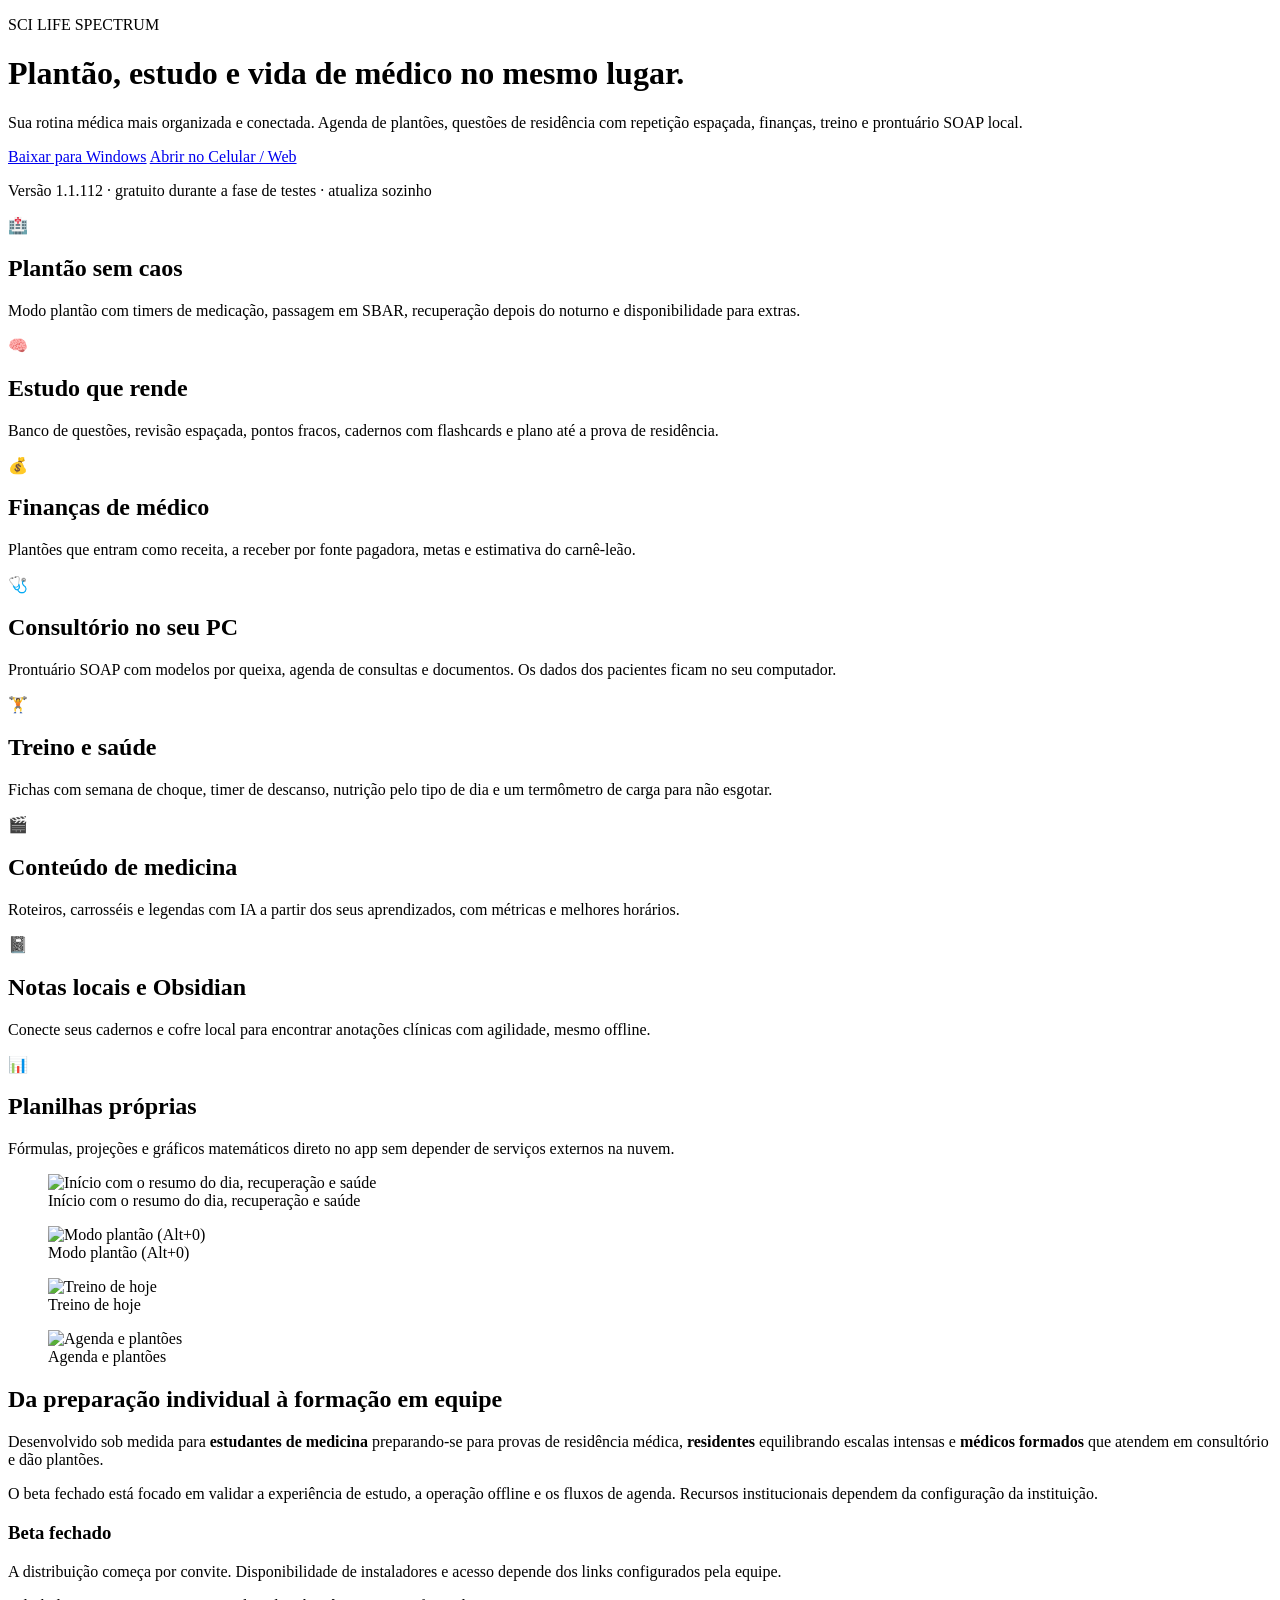
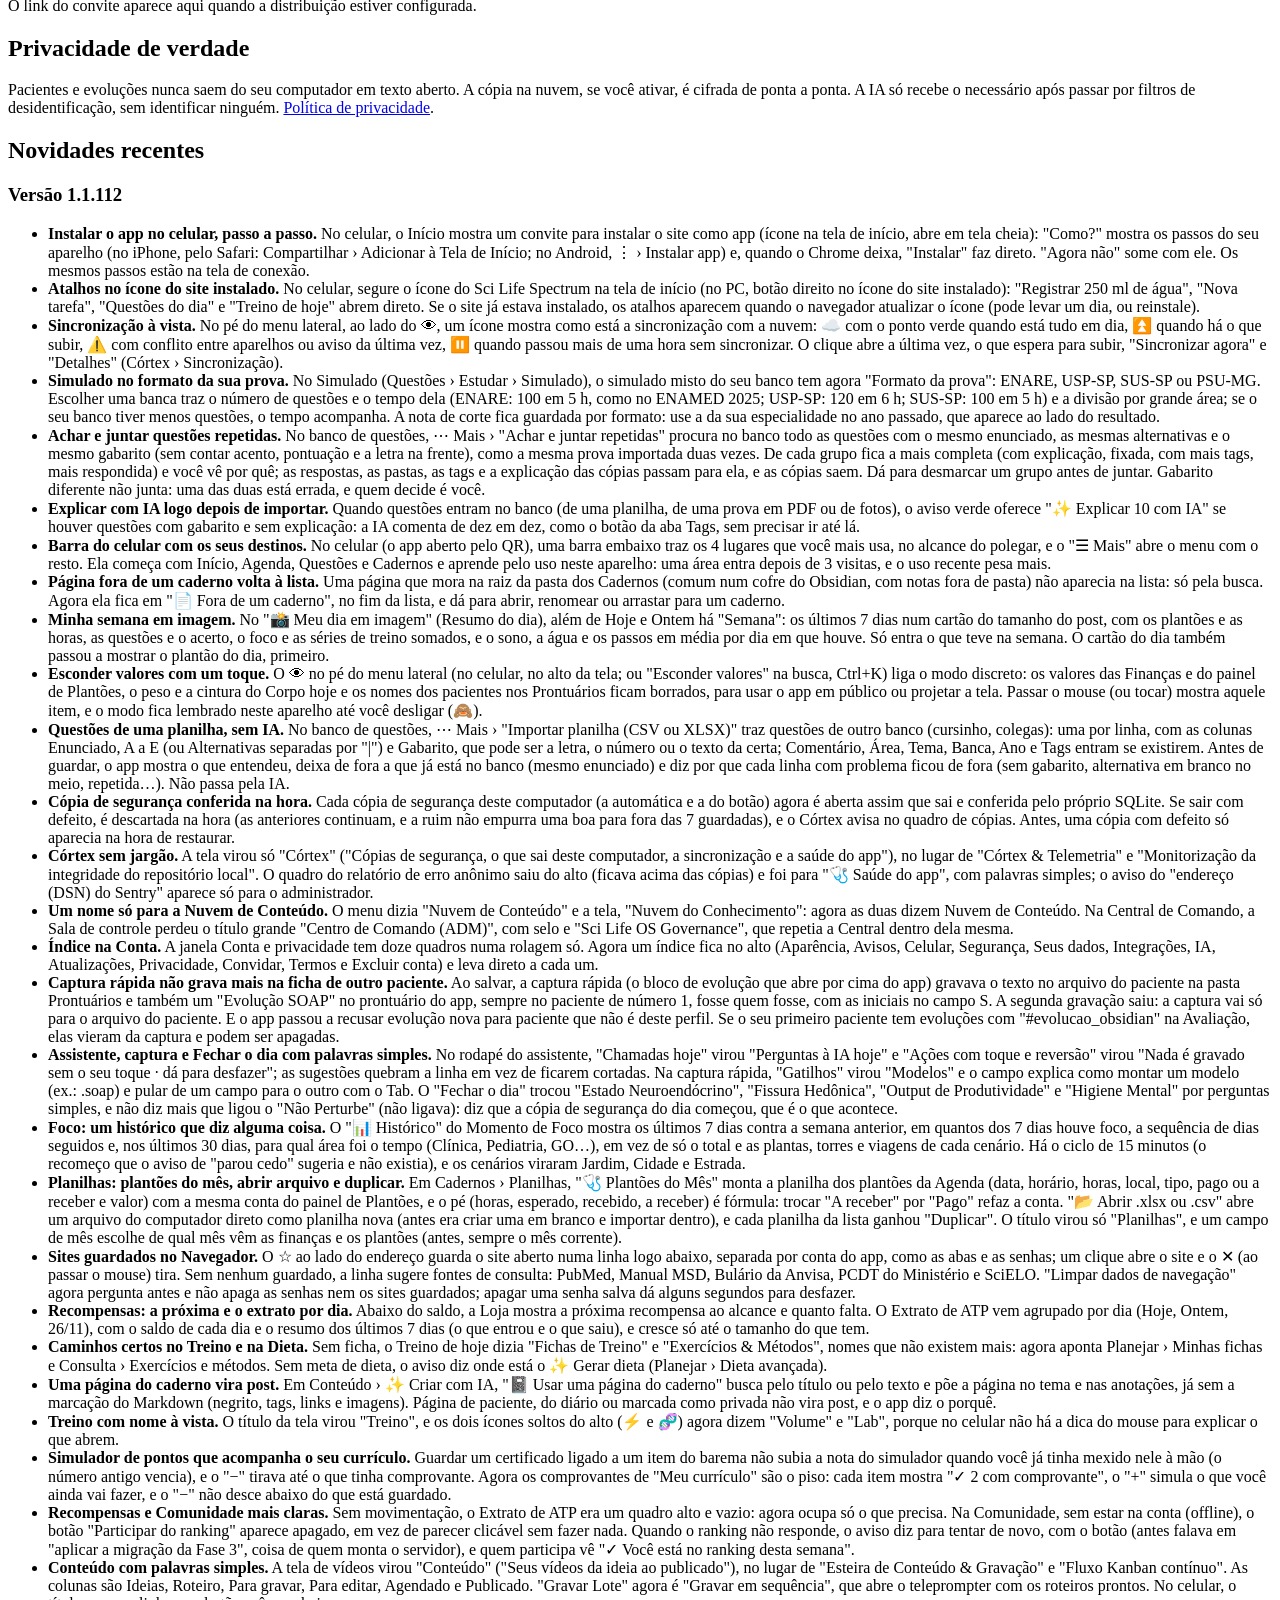
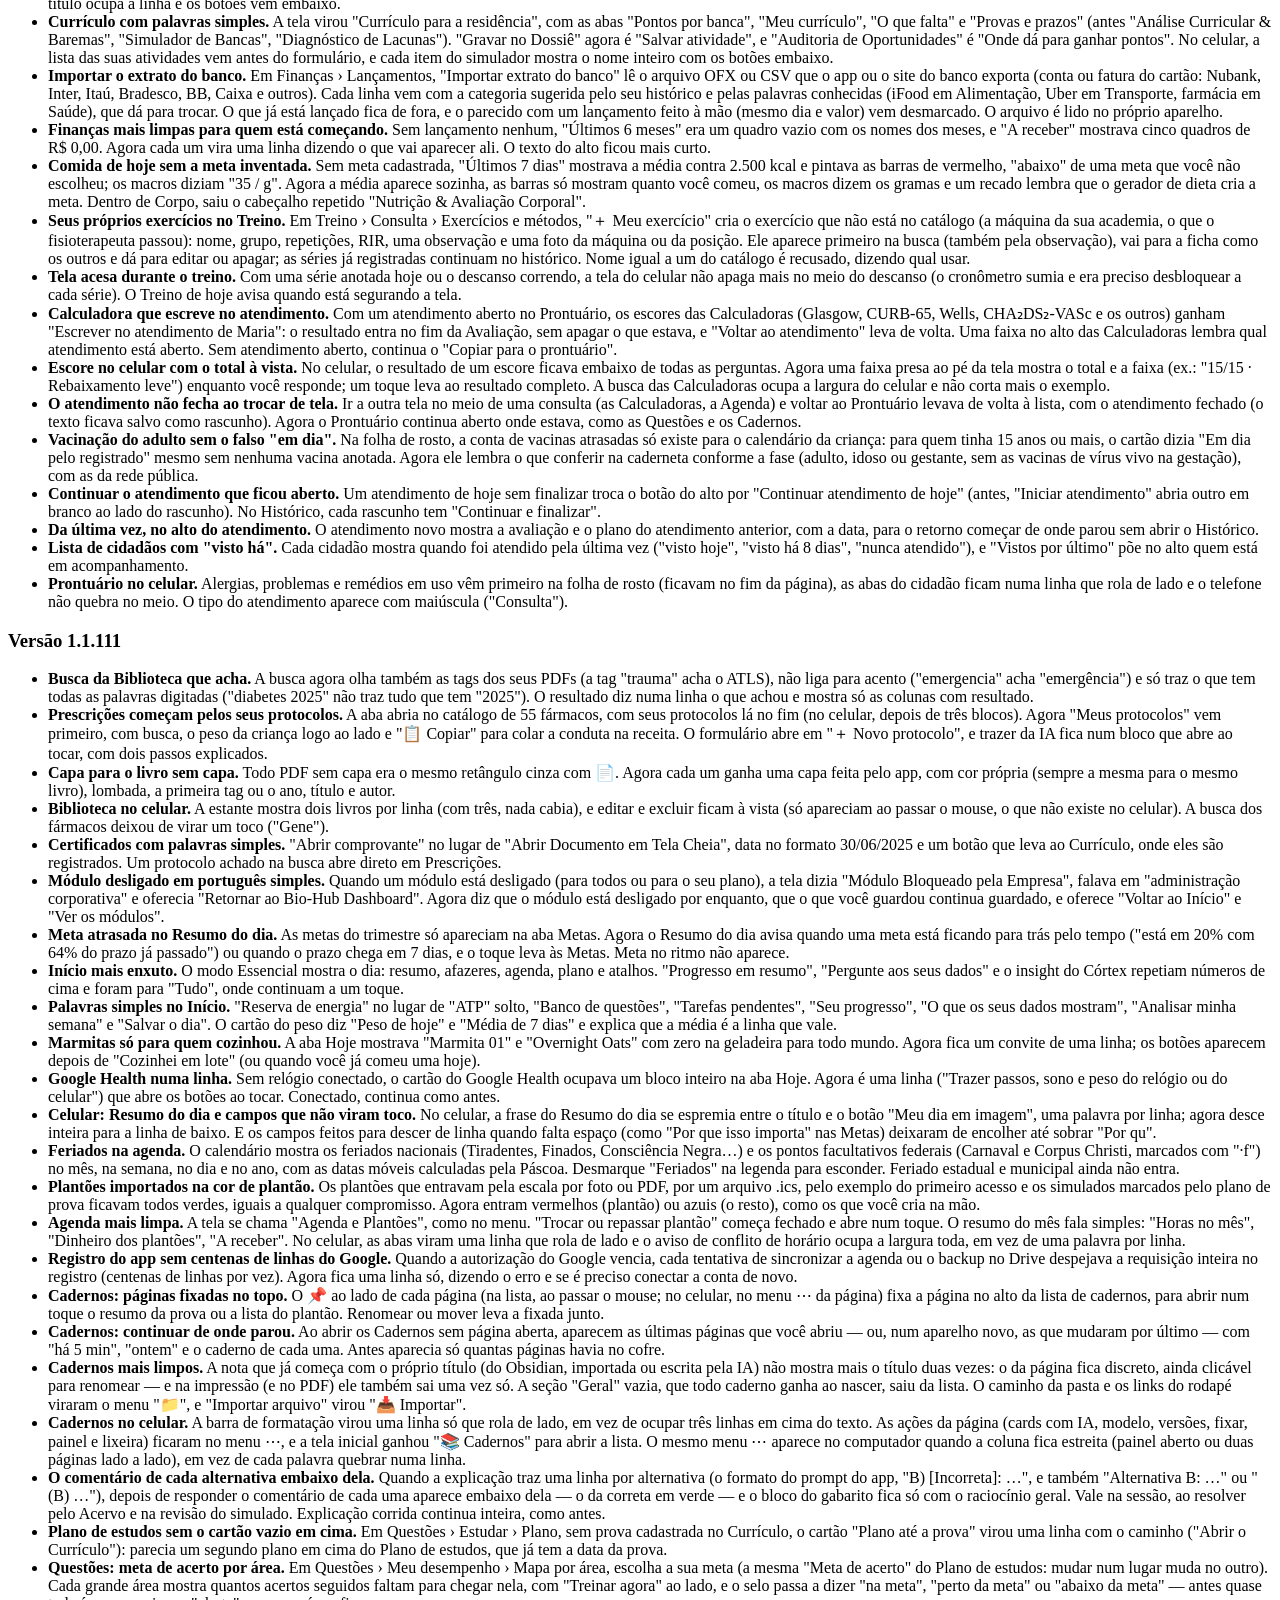
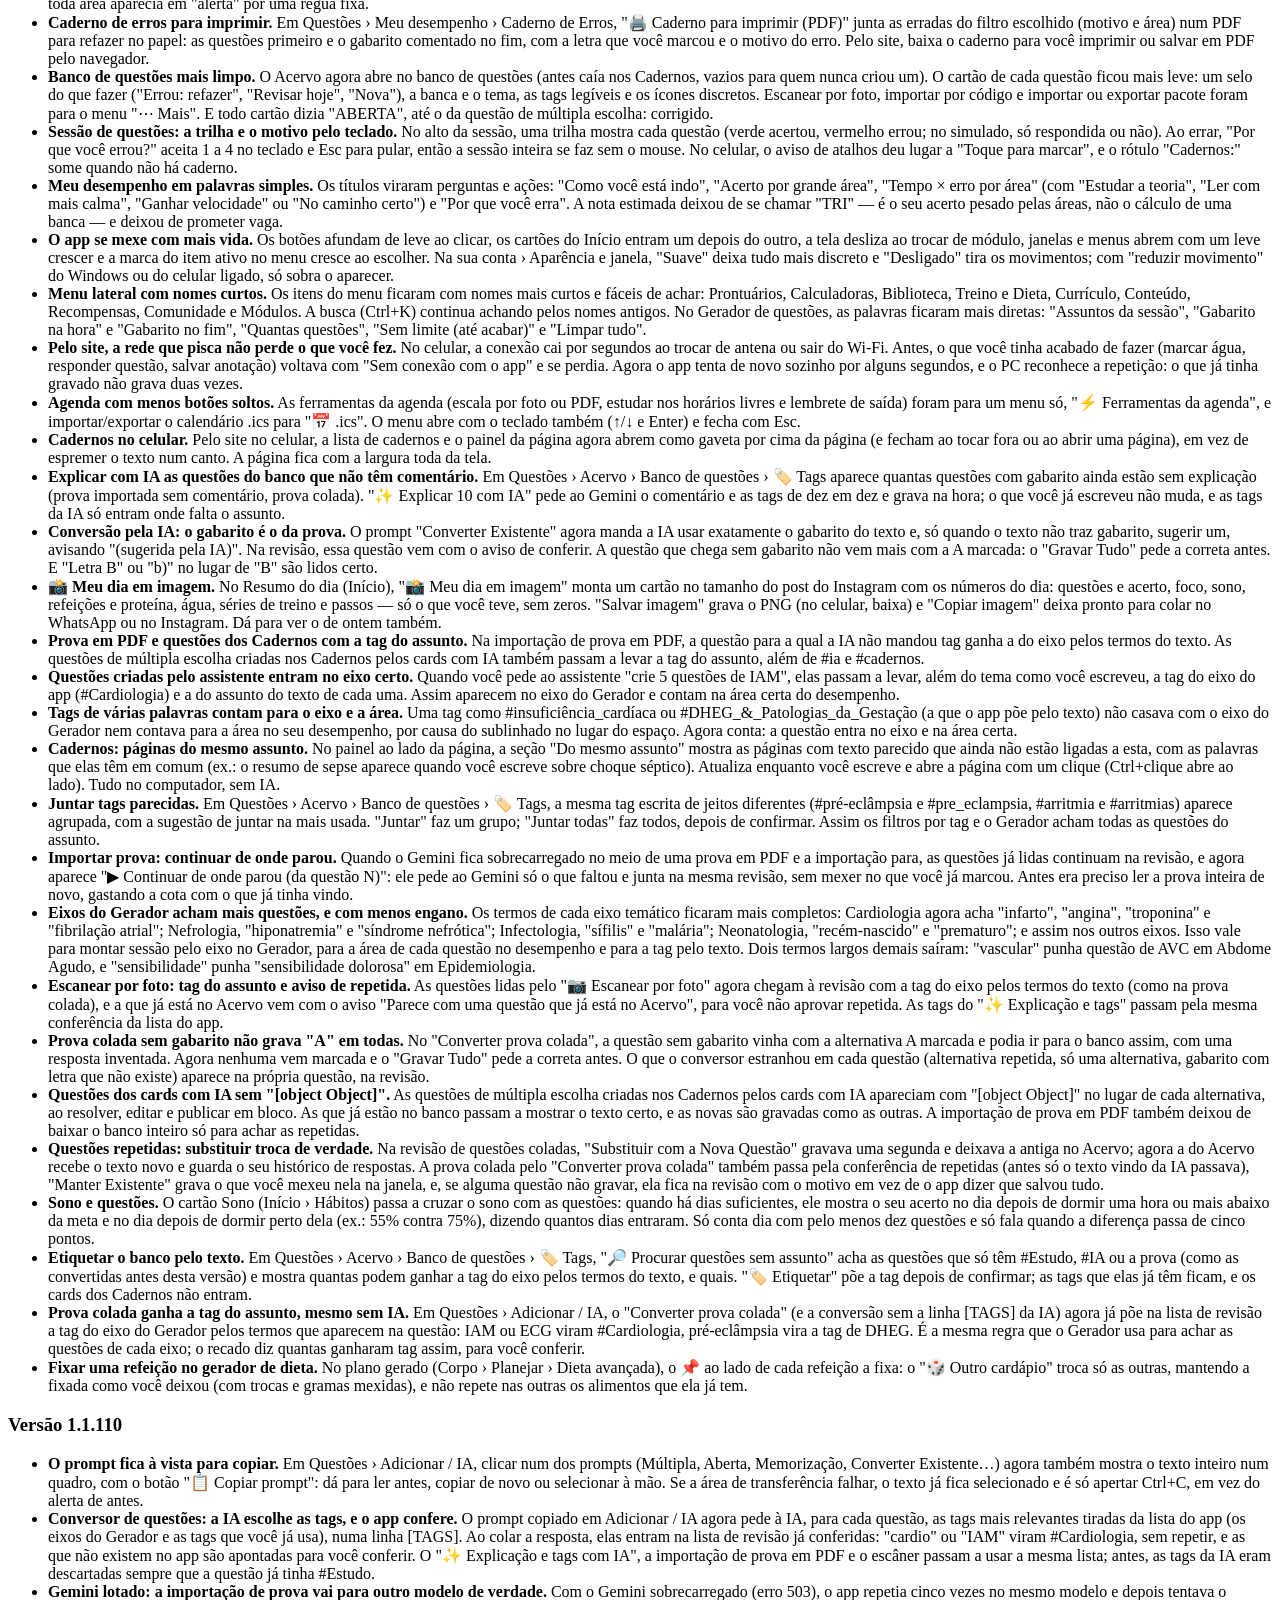
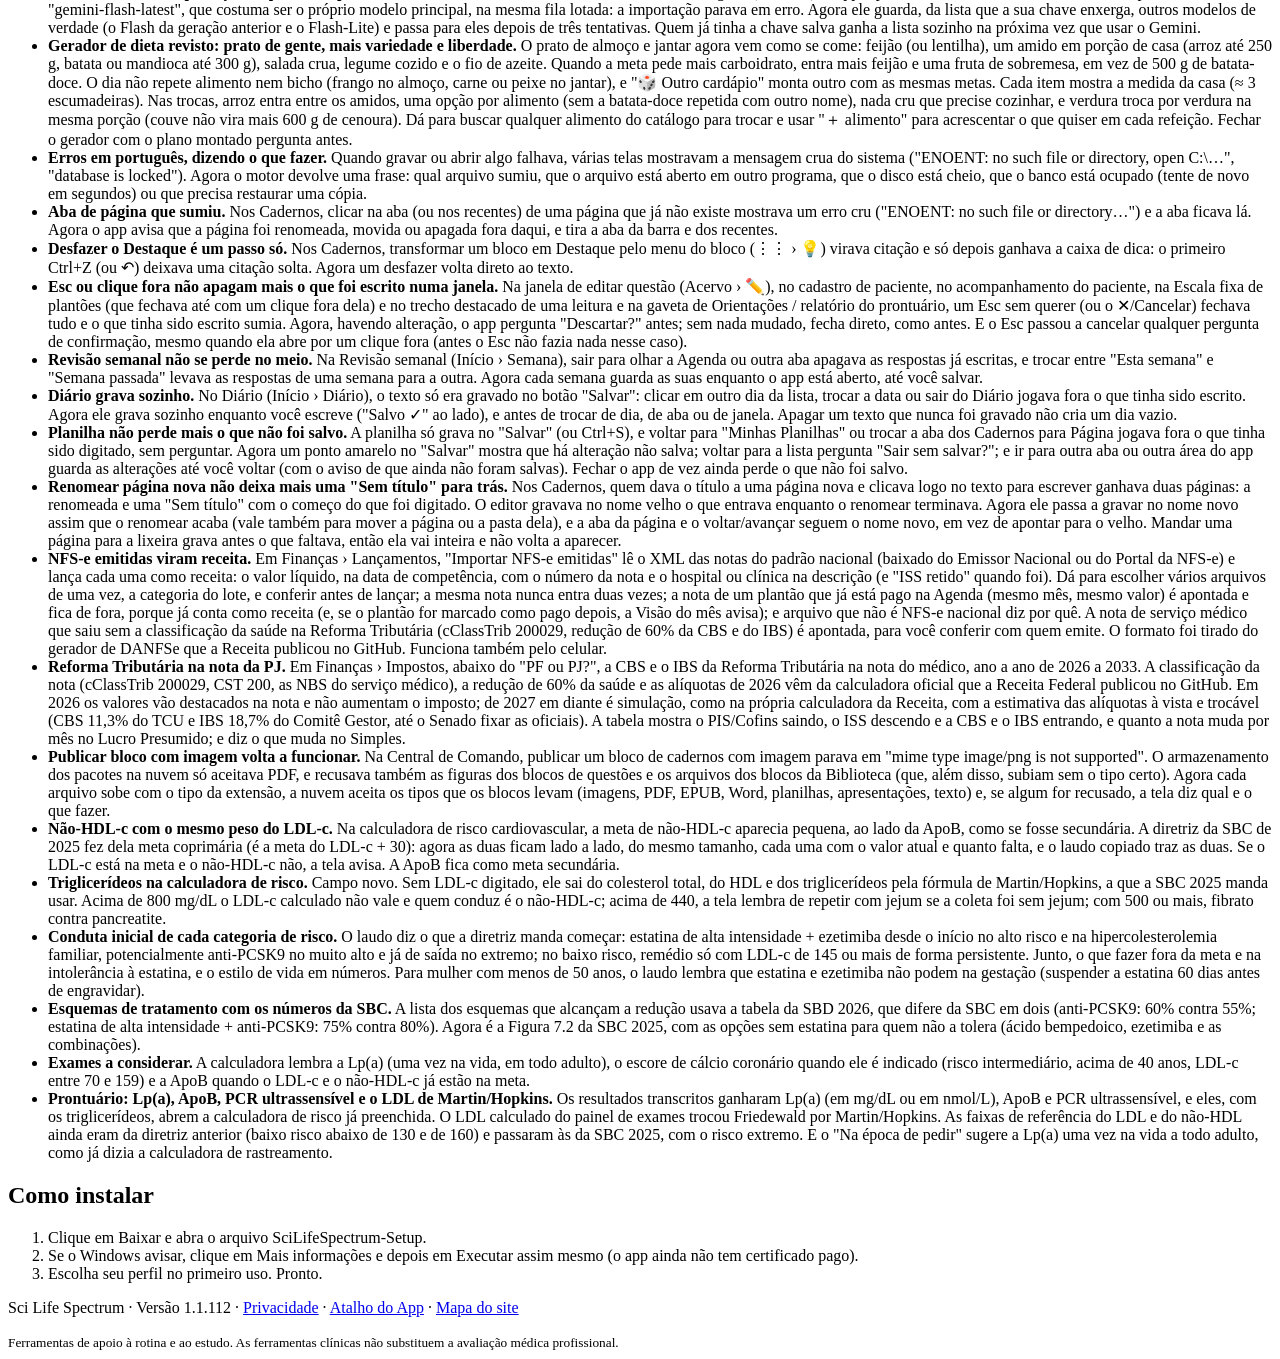
==== commit c48cfe32: "site 1.1.112" ====
--- a/site/index.html
+++ b/site/index.html
@@ -29,7 +29,7 @@
     <a class="cta" href="/baixar">Baixar para Windows</a>
     <a class="cta-sec" href="/app">Abrir no Celular / Web</a>
   </div>
-  <p class="muted">Versão 1.1.111 · gratuito durante a fase de testes · atualiza sozinho</p>
+  <p class="muted">Versão 1.1.112 · gratuito durante a fase de testes · atualiza sozinho</p>
 </header>
 <main>
   <section class="grid"><div class="feat"><div class="fi">🏥</div><h2>Plantão sem caos</h2><p>Modo plantão com timers de medicação, passagem em SBAR, recuperação depois do noturno e disponibilidade para extras.</p></div><div class="feat"><div class="fi">🧠</div><h2>Estudo que rende</h2><p>Banco de questões, revisão espaçada, pontos fracos, cadernos com flashcards e plano até a prova de residência.</p></div><div class="feat"><div class="fi">💰</div><h2>Finanças de médico</h2><p>Plantões que entram como receita, a receber por fonte pagadora, metas e estimativa do carnê-leão.</p></div><div class="feat"><div class="fi">🩺</div><h2>Consultório no seu PC</h2><p>Prontuário SOAP com modelos por queixa, agenda de consultas e documentos. Os dados dos pacientes ficam no seu computador.</p></div><div class="feat"><div class="fi">🏋️</div><h2>Treino e saúde</h2><p>Fichas com semana de choque, timer de descanso, nutrição pelo tipo de dia e um termômetro de carga para não esgotar.</p></div><div class="feat"><div class="fi">🎬</div><h2>Conteúdo de medicina</h2><p>Roteiros, carrosséis e legendas com IA a partir dos seus aprendizados, com métricas e melhores horários.</p></div><div class="feat"><div class="fi">📓</div><h2>Notas locais e Obsidian</h2><p>Conecte seus cadernos e cofre local para encontrar anotações clínicas com agilidade, mesmo offline.</p></div><div class="feat"><div class="fi">📊</div><h2>Planilhas próprias</h2><p>Fórmulas, projeções e gráficos matemáticos direto no app sem depender de serviços externos na nuvem.</p></div></section>
@@ -43,11 +43,11 @@
     <div class="beta"><h3>Beta fechado</h3><p>A distribuição começa por convite. Disponibilidade de instaladores e acesso depende dos links configurados pela equipe.</p><p class="muted">O link do convite aparece aqui quando a distribuição estiver configurada.</p></div>
   </section>
   <section class="privacy"><h2>Privacidade de verdade</h2><p>Pacientes e evoluções nunca saem do seu computador em texto aberto. A cópia na nuvem, se você ativar, é cifrada de ponta a ponta. A IA só recebe o necessário após passar por filtros de desidentificação, sem identificar ninguém. <a href="/privacidade/">Política de privacidade</a>.</p></section>
-  <section class="news"><h2>Novidades recentes</h2><article class="rel"><h3>Versão 1.1.111</h3><ul><li><b>Busca da Biblioteca que acha.</b> A busca agora olha também as tags dos seus PDFs (a tag &quot;trauma&quot; acha o ATLS), não liga para acento (&quot;emergencia&quot; acha &quot;emergência&quot;) e só traz o que tem todas as palavras digitadas (&quot;diabetes 2025&quot; não traz tudo que tem &quot;2025&quot;). O resultado diz numa linha o que achou e mostra só as colunas com resultado.</li><li><b>Prescrições começam pelos seus protocolos.</b> A aba abria no catálogo de 55 fármacos, com seus protocolos lá no fim (no celular, depois de três blocos). Agora &quot;Meus protocolos&quot; vem primeiro, com busca, o peso da criança logo ao lado e &quot;📋 Copiar&quot; para colar a conduta na receita. O formulário abre em &quot;＋ Novo protocolo&quot;, e trazer da IA fica num bloco que abre ao tocar, com dois passos explicados.</li><li><b>Capa para o livro sem capa.</b> Todo PDF sem capa era o mesmo retângulo cinza com 📄. Agora cada um ganha uma capa feita pelo app, com cor própria (sempre a mesma para o mesmo livro), lombada, a primeira tag ou o ano, título e autor.</li><li><b>Biblioteca no celular.</b> A estante mostra dois livros por linha (com três, nada cabia), e editar e excluir ficam à vista (só apareciam ao passar o mouse, o que não existe no celular). A busca dos fármacos deixou de virar um toco (&quot;Gene&quot;).</li><li><b>Certificados com palavras simples.</b> &quot;Abrir comprovante&quot; no lugar de &quot;Abrir Documento em Tela Cheia&quot;, data no formato 30/06/2025 e um botão que leva ao Currículo, onde eles são registrados. Um protocolo achado na busca abre direto em Prescrições.</li><li><b>Módulo desligado em português simples.</b> Quando um módulo está desligado (para todos ou para o seu plano), a tela dizia &quot;Módulo Bloqueado pela Empresa&quot;, falava em &quot;administração corporativa&quot; e oferecia &quot;Retornar ao Bio-Hub Dashboard&quot;. Agora diz que o módulo está desligado por enquanto, que o que você guardou continua guardado, e oferece &quot;Voltar ao Início&quot; e &quot;Ver os módulos&quot;.</li><li><b>Meta atrasada no Resumo do dia.</b> As metas do trimestre só apareciam na aba Metas. Agora o Resumo do dia avisa quando uma meta está ficando para trás pelo tempo (&quot;está em 20% com 64% do prazo já passado&quot;) ou quando o prazo chega em 7 dias, e o toque leva às Metas. Meta no ritmo não aparece.</li><li><b>Início mais enxuto.</b> O modo Essencial mostra o dia: resumo, afazeres, agenda, plano e atalhos. &quot;Progresso em resumo&quot;, &quot;Pergunte aos seus dados&quot; e o insight do Córtex repetiam números de cima e foram para &quot;Tudo&quot;, onde continuam a um toque.</li><li><b>Palavras simples no Início.</b> &quot;Reserva de energia&quot; no lugar de &quot;ATP&quot; solto, &quot;Banco de questões&quot;, &quot;Tarefas pendentes&quot;, &quot;Seu progresso&quot;, &quot;O que os seus dados mostram&quot;, &quot;Analisar minha semana&quot; e &quot;Salvar o dia&quot;. O cartão do peso diz &quot;Peso de hoje&quot; e &quot;Média de 7 dias&quot; e explica que a média é a linha que vale.</li><li><b>Marmitas só para quem cozinhou.</b> A aba Hoje mostrava &quot;Marmita 01&quot; e &quot;Overnight Oats&quot; com zero na geladeira para todo mundo. Agora fica um convite de uma linha; os botões aparecem depois de &quot;Cozinhei em lote&quot; (ou quando você já comeu uma hoje).</li><li><b>Google Health numa linha.</b> Sem relógio conectado, o cartão do Google Health ocupava um bloco inteiro na aba Hoje. Agora é uma linha (&quot;Trazer passos, sono e peso do relógio ou do celular&quot;) que abre os botões ao tocar. Conectado, continua como antes.</li><li><b>Celular: Resumo do dia e campos que não viram toco.</b> No celular, a frase do Resumo do dia se espremia entre o título e o botão &quot;Meu dia em imagem&quot;, uma palavra por linha; agora desce inteira para a linha de baixo. E os campos feitos para descer de linha quando falta espaço (como &quot;Por que isso importa&quot; nas Metas) deixaram de encolher até sobrar &quot;Por qu&quot;.</li><li><b>Feriados na agenda.</b> O calendário mostra os feriados nacionais (Tiradentes, Finados, Consciência Negra…) e os pontos facultativos federais (Carnaval e Corpus Christi, marcados com &quot;·f&quot;) no mês, na semana, no dia e no ano, com as datas móveis calculadas pela Páscoa. Desmarque &quot;Feriados&quot; na legenda para esconder. Feriado estadual e municipal ainda não entra.</li><li><b>Plantões importados na cor de plantão.</b> Os plantões que entravam pela escala por foto ou PDF, por um arquivo .ics, pelo exemplo do primeiro acesso e os simulados marcados pelo plano de prova ficavam todos verdes, iguais a qualquer compromisso. Agora entram vermelhos (plantão) ou azuis (o resto), como os que você cria na mão.</li><li><b>Agenda mais limpa.</b> A tela se chama &quot;Agenda e Plantões&quot;, como no menu. &quot;Trocar ou repassar plantão&quot; começa fechado e abre num toque. O resumo do mês fala simples: &quot;Horas no mês&quot;, &quot;Dinheiro dos plantões&quot;, &quot;A receber&quot;. No celular, as abas viram uma linha que rola de lado e o aviso de conflito de horário ocupa a largura toda, em vez de uma palavra por linha.</li><li><b>Registro do app sem centenas de linhas do Google.</b> Quando a autorização do Google vencia, cada tentativa de sincronizar a agenda ou o backup no Drive despejava a requisição inteira no registro (centenas de linhas por vez). Agora fica uma linha só, dizendo o erro e se é preciso conectar a conta de novo.</li><li><b>Cadernos: páginas fixadas no topo.</b> O 📌 ao lado de cada página (na lista, ao passar o mouse; no celular, no menu ⋯ da página) fixa a página no alto da lista de cadernos, para abrir num toque o resumo da prova ou a lista do plantão. Renomear ou mover leva a fixada junto.</li><li><b>Cadernos: continuar de onde parou.</b> Ao abrir os Cadernos sem página aberta, aparecem as últimas páginas que você abriu — ou, num aparelho novo, as que mudaram por último — com &quot;há 5 min&quot;, &quot;ontem&quot; e o caderno de cada uma. Antes aparecia só quantas páginas havia no cofre.</li><li><b>Cadernos mais limpos.</b> A nota que já começa com o próprio título (do Obsidian, importada ou escrita pela IA) não mostra mais o título duas vezes: o da página fica discreto, ainda clicável para renomear — e na impressão (e no PDF) ele também sai uma vez só. A seção &quot;Geral&quot; vazia, que todo caderno ganha ao nascer, saiu da lista. O caminho da pasta e os links do rodapé viraram o menu &quot;📁&quot;, e &quot;Importar arquivo&quot; virou &quot;📥 Importar&quot;.</li><li><b>Cadernos no celular.</b> A barra de formatação virou uma linha só que rola de lado, em vez de ocupar três linhas em cima do texto. As ações da página (cards com IA, modelo, versões, fixar, painel e lixeira) ficaram no menu ⋯, e a tela inicial ganhou &quot;📚 Cadernos&quot; para abrir a lista. O mesmo menu ⋯ aparece no computador quando a coluna fica estreita (painel aberto ou duas páginas lado a lado), em vez de cada palavra quebrar numa linha.</li><li><b>O comentário de cada alternativa embaixo dela.</b> Quando a explicação traz uma linha por alternativa (o formato do prompt do app, &quot;B) [Incorreta]: …&quot;, e também &quot;Alternativa B: …&quot; ou &quot;(B) …&quot;), depois de responder o comentário de cada uma aparece embaixo dela — o da correta em verde — e o bloco do gabarito fica só com o raciocínio geral. Vale na sessão, ao resolver pelo Acervo e na revisão do simulado. Explicação corrida continua inteira, como antes.</li><li><b>Plano de estudos sem o cartão vazio em cima.</b> Em Questões › Estudar › Plano, sem prova cadastrada no Currículo, o cartão &quot;Plano até a prova&quot; virou uma linha com o caminho (&quot;Abrir o Currículo&quot;): parecia um segundo plano em cima do Plano de estudos, que já tem a data da prova.</li><li><b>Questões: meta de acerto por área.</b> Em Questões › Meu desempenho › Mapa por área, escolha a sua meta (a mesma &quot;Meta de acerto&quot; do Plano de estudos: mudar num lugar muda no outro). Cada grande área mostra quantos acertos seguidos faltam para chegar nela, com &quot;Treinar agora&quot; ao lado, e o selo passa a dizer &quot;na meta&quot;, &quot;perto da meta&quot; ou &quot;abaixo da meta&quot; — antes quase toda área aparecia em &quot;alerta&quot; por uma régua fixa.</li><li><b>Caderno de erros para imprimir.</b> Em Questões › Meu desempenho › Caderno de Erros, &quot;🖨️ Caderno para imprimir (PDF)&quot; junta as erradas do filtro escolhido (motivo e área) num PDF para refazer no papel: as questões primeiro e o gabarito comentado no fim, com a letra que você marcou e o motivo do erro. Pelo site, baixa o caderno para você imprimir ou salvar em PDF pelo navegador.</li><li><b>Banco de questões mais limpo.</b> O Acervo agora abre no banco de questões (antes caía nos Cadernos, vazios para quem nunca criou um). O cartão de cada questão ficou mais leve: um selo do que fazer (&quot;Errou: refazer&quot;, &quot;Revisar hoje&quot;, &quot;Nova&quot;), a banca e o tema, as tags legíveis e os ícones discretos. Escanear por foto, importar por código e importar ou exportar pacote foram para o menu &quot;⋯ Mais&quot;. E todo cartão dizia &quot;ABERTA&quot;, até o da questão de múltipla escolha: corrigido.</li><li><b>Sessão de questões: a trilha e o motivo pelo teclado.</b> No alto da sessão, uma trilha mostra cada questão (verde acertou, vermelho errou; no simulado, só respondida ou não). Ao errar, &quot;Por que você errou?&quot; aceita 1 a 4 no teclado e Esc para pular, então a sessão inteira se faz sem o mouse. No celular, o aviso de atalhos deu lugar a &quot;Toque para marcar&quot;, e o rótulo &quot;Cadernos:&quot; some quando não há caderno.</li><li><b>Meu desempenho em palavras simples.</b> Os títulos viraram perguntas e ações: &quot;Como você está indo&quot;, &quot;Acerto por grande área&quot;, &quot;Tempo × erro por área&quot; (com &quot;Estudar a teoria&quot;, &quot;Ler com mais calma&quot;, &quot;Ganhar velocidade&quot; ou &quot;No caminho certo&quot;) e &quot;Por que você erra&quot;. A nota estimada deixou de se chamar &quot;TRI&quot; — é o seu acerto pesado pelas áreas, não o cálculo de uma banca — e deixou de prometer vaga.</li><li><b>O app se mexe com mais vida.</b> Os botões afundam de leve ao clicar, os cartões do Início entram um depois do outro, a tela desliza ao trocar de módulo, janelas e menus abrem com um leve crescer e a marca do item ativo no menu cresce ao escolher. Na sua conta › Aparência e janela, &quot;Suave&quot; deixa tudo mais discreto e &quot;Desligado&quot; tira os movimentos; com &quot;reduzir movimento&quot; do Windows ou do celular ligado, só sobra o aparecer.</li><li><b>Menu lateral com nomes curtos.</b> Os itens do menu ficaram com nomes mais curtos e fáceis de achar: Prontuários, Calculadoras, Biblioteca, Treino e Dieta, Currículo, Conteúdo, Recompensas, Comunidade e Módulos. A busca (Ctrl+K) continua achando pelos nomes antigos. No Gerador de questões, as palavras ficaram mais diretas: &quot;Assuntos da sessão&quot;, &quot;Gabarito na hora&quot; e &quot;Gabarito no fim&quot;, &quot;Quantas questões&quot;, &quot;Sem limite (até acabar)&quot; e &quot;Limpar tudo&quot;.</li><li><b>Pelo site, a rede que pisca não perde o que você fez.</b> No celular, a conexão cai por segundos ao trocar de antena ou sair do Wi-Fi. Antes, o que você tinha acabado de fazer (marcar água, responder questão, salvar anotação) voltava com &quot;Sem conexão com o app&quot; e se perdia. Agora o app tenta de novo sozinho por alguns segundos, e o PC reconhece a repetição: o que já tinha gravado não grava duas vezes.</li><li><b>Agenda com menos botões soltos.</b> As ferramentas da agenda (escala por foto ou PDF, estudar nos horários livres e lembrete de saída) foram para um menu só, &quot;⚡ Ferramentas da agenda&quot;, e importar/exportar o calendário .ics para &quot;📅 .ics&quot;. O menu abre com o teclado também (↑/↓ e Enter) e fecha com Esc.</li><li><b>Cadernos no celular.</b> Pelo site no celular, a lista de cadernos e o painel da página agora abrem como gaveta por cima da página (e fecham ao tocar fora ou ao abrir uma página), em vez de espremer o texto num canto. A página fica com a largura toda da tela.</li><li><b>Explicar com IA as questões do banco que não têm comentário.</b> Em Questões › Acervo › Banco de questões › 🏷️ Tags aparece quantas questões com gabarito ainda estão sem explicação (prova importada sem comentário, prova colada). &quot;✨ Explicar 10 com IA&quot; pede ao Gemini o comentário e as tags de dez em dez e grava na hora; o que você já escreveu não muda, e as tags da IA só entram onde falta o assunto.</li><li><b>Conversão pela IA: o gabarito é o da prova.</b> O prompt &quot;Converter Existente&quot; agora manda a IA usar exatamente o gabarito do texto e, só quando o texto não traz gabarito, sugerir um, avisando &quot;(sugerida pela IA)&quot;. Na revisão, essa questão vem com o aviso de conferir. A questão que chega sem gabarito não vem mais com a A marcada: o &quot;Gravar Tudo&quot; pede a correta antes. E &quot;Letra B&quot; ou &quot;b)&quot; no lugar de &quot;B&quot; são lidos certo.</li><li><b>📸 Meu dia em imagem.</b> No Resumo do dia (Início), &quot;📸 Meu dia em imagem&quot; monta um cartão no tamanho do post do Instagram com os números do dia: questões e acerto, foco, sono, refeições e proteína, água, séries de treino e passos — só o que você teve, sem zeros. &quot;Salvar imagem&quot; grava o PNG (no celular, baixa) e &quot;Copiar imagem&quot; deixa pronto para colar no WhatsApp ou no Instagram. Dá para ver o de ontem também.</li><li><b>Prova em PDF e questões dos Cadernos com a tag do assunto.</b> Na importação de prova em PDF, a questão para a qual a IA não mandou tag ganha a do eixo pelos termos do texto. As questões de múltipla escolha criadas nos Cadernos pelos cards com IA também passam a levar a tag do assunto, além de #ia e #cadernos.</li><li><b>Questões criadas pelo assistente entram no eixo certo.</b> Quando você pede ao assistente &quot;crie 5 questões de IAM&quot;, elas passam a levar, além do tema como você escreveu, a tag do eixo do app (#Cardiologia) e a do assunto do texto de cada uma. Assim aparecem no eixo do Gerador e contam na área certa do desempenho.</li><li><b>Tags de várias palavras contam para o eixo e a área.</b> Uma tag como #insuficiência_cardíaca ou #DHEG_&amp;_Patologias_da_Gestação (a que o app põe pelo texto) não casava com o eixo do Gerador nem contava para a área no seu desempenho, por causa do sublinhado no lugar do espaço. Agora conta: a questão entra no eixo e na área certa.</li><li><b>Cadernos: páginas do mesmo assunto.</b> No painel ao lado da página, a seção &quot;Do mesmo assunto&quot; mostra as páginas com texto parecido que ainda não estão ligadas a esta, com as palavras que elas têm em comum (ex.: o resumo de sepse aparece quando você escreve sobre choque séptico). Atualiza enquanto você escreve e abre a página com um clique (Ctrl+clique abre ao lado). Tudo no computador, sem IA.</li><li><b>Juntar tags parecidas.</b> Em Questões › Acervo › Banco de questões › 🏷️ Tags, a mesma tag escrita de jeitos diferentes (#pré-eclâmpsia e #pre_eclampsia, #arritmia e #arritmias) aparece agrupada, com a sugestão de juntar na mais usada. &quot;Juntar&quot; faz um grupo; &quot;Juntar todas&quot; faz todos, depois de confirmar. Assim os filtros por tag e o Gerador acham todas as questões do assunto.</li><li><b>Importar prova: continuar de onde parou.</b> Quando o Gemini fica sobrecarregado no meio de uma prova em PDF e a importação para, as questões já lidas continuam na revisão, e agora aparece &quot;▶ Continuar de onde parou (da questão N)&quot;: ele pede ao Gemini só o que faltou e junta na mesma revisão, sem mexer no que você já marcou. Antes era preciso ler a prova inteira de novo, gastando a cota com o que já tinha vindo.</li><li><b>Eixos do Gerador acham mais questões, e com menos engano.</b> Os termos de cada eixo temático ficaram mais completos: Cardiologia agora acha &quot;infarto&quot;, &quot;angina&quot;, &quot;troponina&quot; e &quot;fibrilação atrial&quot;; Nefrologia, &quot;hiponatremia&quot; e &quot;síndrome nefrótica&quot;; Infectologia, &quot;sífilis&quot; e &quot;malária&quot;; Neonatologia, &quot;recém-nascido&quot; e &quot;prematuro&quot;; e assim nos outros eixos. Isso vale para montar sessão pelo eixo no Gerador, para a área de cada questão no desempenho e para a tag pelo texto. Dois termos largos demais saíram: &quot;vascular&quot; punha questão de AVC em Abdome Agudo, e &quot;sensibilidade&quot; punha &quot;sensibilidade dolorosa&quot; em Epidemiologia.</li><li><b>Escanear por foto: tag do assunto e aviso de repetida.</b> As questões lidas pelo &quot;📷 Escanear por foto&quot; agora chegam à revisão com a tag do eixo pelos termos do texto (como na prova colada), e a que já está no Acervo vem com o aviso &quot;Parece com uma questão que já está no Acervo&quot;, para você não aprovar repetida. As tags do &quot;✨ Explicação e tags&quot; passam pela mesma conferência da lista do app.</li><li><b>Prova colada sem gabarito não grava &quot;A&quot; em todas.</b> No &quot;Converter prova colada&quot;, a questão sem gabarito vinha com a alternativa A marcada e podia ir para o banco assim, com uma resposta inventada. Agora nenhuma vem marcada e o &quot;Gravar Tudo&quot; pede a correta antes. O que o conversor estranhou em cada questão (alternativa repetida, só uma alternativa, gabarito com letra que não existe) aparece na própria questão, na revisão.</li><li><b>Questões dos cards com IA sem &quot;[object Object]&quot;.</b> As questões de múltipla escolha criadas nos Cadernos pelos cards com IA apareciam com &quot;[object Object]&quot; no lugar de cada alternativa, ao resolver, editar e publicar em bloco. As que já estão no banco passam a mostrar o texto certo, e as novas são gravadas como as outras. A importação de prova em PDF também deixou de baixar o banco inteiro só para achar as repetidas.</li><li><b>Questões repetidas: substituir troca de verdade.</b> Na revisão de questões coladas, &quot;Substituir com a Nova Questão&quot; gravava uma segunda e deixava a antiga no Acervo; agora a do Acervo recebe o texto novo e guarda o seu histórico de respostas. A prova colada pelo &quot;Converter prova colada&quot; também passa pela conferência de repetidas (antes só o texto vindo da IA passava), &quot;Manter Existente&quot; grava o que você mexeu nela na janela, e, se alguma questão não gravar, ela fica na revisão com o motivo em vez de o app dizer que salvou tudo.</li><li><b>Sono e questões.</b> O cartão Sono (Início › Hábitos) passa a cruzar o sono com as questões: quando há dias suficientes, ele mostra o seu acerto no dia depois de dormir uma hora ou mais abaixo da meta e no dia depois de dormir perto dela (ex.: 55% contra 75%), dizendo quantos dias entraram. Só conta dia com pelo menos dez questões e só fala quando a diferença passa de cinco pontos.</li><li><b>Etiquetar o banco pelo texto.</b> Em Questões › Acervo › Banco de questões › 🏷️ Tags, &quot;🔎 Procurar questões sem assunto&quot; acha as questões que só têm #Estudo, #IA ou a prova (como as convertidas antes desta versão) e mostra quantas podem ganhar a tag do eixo pelos termos do texto, e quais. &quot;🏷️ Etiquetar&quot; põe a tag depois de confirmar; as tags que elas já têm ficam, e os cards dos Cadernos não entram.</li><li><b>Prova colada ganha a tag do assunto, mesmo sem IA.</b> Em Questões › Adicionar / IA, o &quot;Converter prova colada&quot; (e a conversão sem a linha [TAGS] da IA) agora já põe na lista de revisão a tag do eixo do Gerador pelos termos que aparecem na questão: IAM ou ECG viram #Cardiologia, pré-eclâmpsia vira a tag de DHEG. É a mesma regra que o Gerador usa para achar as questões de cada eixo; o recado diz quantas ganharam tag assim, para você conferir.</li><li><b>Fixar uma refeição no gerador de dieta.</b> No plano gerado (Corpo › Planejar › Dieta avançada), o 📌 ao lado de cada refeição a fixa: o &quot;🎲 Outro cardápio&quot; troca só as outras, mantendo a fixada como você deixou (com trocas e gramas mexidas), e não repete nas outras os alimentos que ela já tem.</li></ul></article><article class="rel"><h3>Versão 1.1.110</h3><ul><li><b>O prompt fica à vista para copiar.</b> Em Questões › Adicionar / IA, clicar num dos prompts (Múltipla, Aberta, Memorização, Converter Existente…) agora também mostra o texto inteiro num quadro, com o botão &quot;📋 Copiar prompt&quot;: dá para ler antes, copiar de novo ou selecionar à mão. Se a área de transferência falhar, o texto já fica selecionado e é só apertar Ctrl+C, em vez do alerta de antes.</li><li><b>Conversor de questões: a IA escolhe as tags, e o app confere.</b> O prompt copiado em Adicionar / IA agora pede à IA, para cada questão, as tags mais relevantes tiradas da lista do app (os eixos do Gerador e as tags que você já usa), numa linha [TAGS]. Ao colar a resposta, elas entram na lista de revisão já conferidas: &quot;cardio&quot; ou &quot;IAM&quot; viram #Cardiologia, sem repetir, e as que não existem no app são apontadas para você conferir. O &quot;✨ Explicação e tags com IA&quot;, a importação de prova em PDF e o escâner passam a usar a mesma lista; antes, as tags da IA eram descartadas sempre que a questão já tinha #Estudo.</li><li><b>Gemini lotado: a importação de prova vai para outro modelo de verdade.</b> Com o Gemini sobrecarregado (erro 503), o app repetia cinco vezes no mesmo modelo e depois tentava o &quot;gemini-flash-latest&quot;, que costuma ser o próprio modelo principal, na mesma fila lotada: a importação parava em erro. Agora ele guarda, da lista que a sua chave enxerga, outros modelos de verdade (o Flash da geração anterior e o Flash-Lite) e passa para eles depois de três tentativas. Quem já tinha a chave salva ganha a lista sozinho na próxima vez que usar o Gemini.</li><li><b>Gerador de dieta revisto: prato de gente, mais variedade e liberdade.</b> O prato de almoço e jantar agora vem como se come: feijão (ou lentilha), um amido em porção de casa (arroz até 250 g, batata ou mandioca até 300 g), salada crua, legume cozido e o fio de azeite. Quando a meta pede mais carboidrato, entra mais feijão e uma fruta de sobremesa, em vez de 500 g de batata-doce. O dia não repete alimento nem bicho (frango no almoço, carne ou peixe no jantar), e &quot;🎲 Outro cardápio&quot; monta outro com as mesmas metas. Cada item mostra a medida da casa (≈ 3 escumadeiras). Nas trocas, arroz entra entre os amidos, uma opção por alimento (sem a batata-doce repetida com outro nome), nada cru que precise cozinhar, e verdura troca por verdura na mesma porção (couve não vira mais 600 g de cenoura). Dá para buscar qualquer alimento do catálogo para trocar e usar &quot;＋ alimento&quot; para acrescentar o que quiser em cada refeição. Fechar o gerador com o plano montado pergunta antes.</li><li><b>Erros em português, dizendo o que fazer.</b> Quando gravar ou abrir algo falhava, várias telas mostravam a mensagem crua do sistema (&quot;ENOENT: no such file or directory, open C:\…&quot;, &quot;database is locked&quot;). Agora o motor devolve uma frase: qual arquivo sumiu, que o arquivo está aberto em outro programa, que o disco está cheio, que o banco está ocupado (tente de novo em segundos) ou que precisa restaurar uma cópia.</li><li><b>Aba de página que sumiu.</b> Nos Cadernos, clicar na aba (ou nos recentes) de uma página que já não existe mostrava um erro cru (&quot;ENOENT: no such file or directory…&quot;) e a aba ficava lá. Agora o app avisa que a página foi renomeada, movida ou apagada fora daqui, e tira a aba da barra e dos recentes.</li><li><b>Desfazer o Destaque é um passo só.</b> Nos Cadernos, transformar um bloco em Destaque pelo menu do bloco (⋮⋮ › 💡) virava citação e só depois ganhava a caixa de dica: o primeiro Ctrl+Z (ou ↶) deixava uma citação solta. Agora um desfazer volta direto ao texto.</li><li><b>Esc ou clique fora não apagam mais o que foi escrito numa janela.</b> Na janela de editar questão (Acervo › ✏️), no cadastro de paciente, no acompanhamento do paciente, na Escala fixa de plantões (que fechava até com um clique fora dela) e no trecho destacado de uma leitura e na gaveta de Orientações / relatório do prontuário, um Esc sem querer (ou o ✕/Cancelar) fechava tudo e o que tinha sido escrito sumia. Agora, havendo alteração, o app pergunta &quot;Descartar?&quot; antes; sem nada mudado, fecha direto, como antes. E o Esc passou a cancelar qualquer pergunta de confirmação, mesmo quando ela abre por um clique fora (antes o Esc não fazia nada nesse caso).</li><li><b>Revisão semanal não se perde no meio.</b> Na Revisão semanal (Início › Semana), sair para olhar a Agenda ou outra aba apagava as respostas já escritas, e trocar entre &quot;Esta semana&quot; e &quot;Semana passada&quot; levava as respostas de uma semana para a outra. Agora cada semana guarda as suas enquanto o app está aberto, até você salvar.</li><li><b>Diário grava sozinho.</b> No Diário (Início › Diário), o texto só era gravado no botão &quot;Salvar&quot;: clicar em outro dia da lista, trocar a data ou sair do Diário jogava fora o que tinha sido escrito. Agora ele grava sozinho enquanto você escreve (&quot;Salvo ✓&quot; ao lado), e antes de trocar de dia, de aba ou de janela. Apagar um texto que nunca foi gravado não cria um dia vazio.</li><li><b>Planilha não perde mais o que não foi salvo.</b> A planilha só grava no &quot;Salvar&quot; (ou Ctrl+S), e voltar para &quot;Minhas Planilhas&quot; ou trocar a aba dos Cadernos para Página jogava fora o que tinha sido digitado, sem perguntar. Agora um ponto amarelo no &quot;Salvar&quot; mostra que há alteração não salva; voltar para a lista pergunta &quot;Sair sem salvar?&quot;; e ir para outra aba ou outra área do app guarda as alterações até você voltar (com o aviso de que ainda não foram salvas). Fechar o app de vez ainda perde o que não foi salvo.</li><li><b>Renomear página nova não deixa mais uma &quot;Sem título&quot; para trás.</b> Nos Cadernos, quem dava o título a uma página nova e clicava logo no texto para escrever ganhava duas páginas: a renomeada e uma &quot;Sem título&quot; com o começo do que foi digitado. O editor gravava no nome velho o que entrava enquanto o renomear terminava. Agora ele passa a gravar no nome novo assim que o renomear acaba (vale também para mover a página ou a pasta dela), e a aba da página e o voltar/avançar seguem o nome novo, em vez de apontar para o velho. Mandar uma página para a lixeira grava antes o que faltava, então ela vai inteira e não volta a aparecer.</li><li><b>NFS-e emitidas viram receita.</b> Em Finanças › Lançamentos, &quot;Importar NFS-e emitidas&quot; lê o XML das notas do padrão nacional (baixado do Emissor Nacional ou do Portal da NFS-e) e lança cada uma como receita: o valor líquido, na data de competência, com o número da nota e o hospital ou clínica na descrição (e &quot;ISS retido&quot; quando foi). Dá para escolher vários arquivos de uma vez, a categoria do lote, e conferir antes de lançar; a mesma nota nunca entra duas vezes; a nota de um plantão que já está pago na Agenda (mesmo mês, mesmo valor) é apontada e fica de fora, porque já conta como receita (e, se o plantão for marcado como pago depois, a Visão do mês avisa); e arquivo que não é NFS-e nacional diz por quê. A nota de serviço médico que saiu sem a classificação da saúde na Reforma Tributária (cClassTrib 200029, redução de 60% da CBS e do IBS) é apontada, para você conferir com quem emite. O formato foi tirado do gerador de DANFSe que a Receita publicou no GitHub. Funciona também pelo celular.</li><li><b>Reforma Tributária na nota da PJ.</b> Em Finanças › Impostos, abaixo do &quot;PF ou PJ?&quot;, a CBS e o IBS da Reforma Tributária na nota do médico, ano a ano de 2026 a 2033. A classificação da nota (cClassTrib 200029, CST 200, as NBS do serviço médico), a redução de 60% da saúde e as alíquotas de 2026 vêm da calculadora oficial que a Receita Federal publicou no GitHub. Em 2026 os valores vão destacados na nota e não aumentam o imposto; de 2027 em diante é simulação, como na própria calculadora da Receita, com a estimativa das alíquotas à vista e trocável (CBS 11,3% do TCU e IBS 18,7% do Comitê Gestor, até o Senado fixar as oficiais). A tabela mostra o PIS/Cofins saindo, o ISS descendo e a CBS e o IBS entrando, e quanto a nota muda por mês no Lucro Presumido; e diz o que muda no Simples.</li><li><b>Publicar bloco com imagem volta a funcionar.</b> Na Central de Comando, publicar um bloco de cadernos com imagem parava em &quot;mime type image/png is not supported&quot;. O armazenamento dos pacotes na nuvem só aceitava PDF, e recusava também as figuras dos blocos de questões e os arquivos dos blocos da Biblioteca (que, além disso, subiam sem o tipo certo). Agora cada arquivo sobe com o tipo da extensão, a nuvem aceita os tipos que os blocos levam (imagens, PDF, EPUB, Word, planilhas, apresentações, texto) e, se algum for recusado, a tela diz qual e o que fazer.</li><li><b>Não-HDL-c com o mesmo peso do LDL-c.</b> Na calculadora de risco cardiovascular, a meta de não-HDL-c aparecia pequena, ao lado da ApoB, como se fosse secundária. A diretriz da SBC de 2025 fez dela meta coprimária (é a meta do LDL-c + 30): agora as duas ficam lado a lado, do mesmo tamanho, cada uma com o valor atual e quanto falta, e o laudo copiado traz as duas. Se o LDL-c está na meta e o não-HDL-c não, a tela avisa. A ApoB fica como meta secundária.</li><li><b>Triglicerídeos na calculadora de risco.</b> Campo novo. Sem LDL-c digitado, ele sai do colesterol total, do HDL e dos triglicerídeos pela fórmula de Martin/Hopkins, a que a SBC 2025 manda usar. Acima de 800 mg/dL o LDL-c calculado não vale e quem conduz é o não-HDL-c; acima de 440, a tela lembra de repetir com jejum se a coleta foi sem jejum; com 500 ou mais, fibrato contra pancreatite.</li><li><b>Conduta inicial de cada categoria de risco.</b> O laudo diz o que a diretriz manda começar: estatina de alta intensidade + ezetimiba desde o início no alto risco e na hipercolesterolemia familiar, potencialmente anti-PCSK9 no muito alto e já de saída no extremo; no baixo risco, remédio só com LDL-c de 145 ou mais de forma persistente. Junto, o que fazer fora da meta e na intolerância à estatina, e o estilo de vida em números. Para mulher com menos de 50 anos, o laudo lembra que estatina e ezetimiba não podem na gestação (suspender a estatina 60 dias antes de engravidar).</li><li><b>Esquemas de tratamento com os números da SBC.</b> A lista dos esquemas que alcançam a redução usava a tabela da SBD 2026, que difere da SBC em dois (anti-PCSK9: 60% contra 55%; estatina de alta intensidade + anti-PCSK9: 75% contra 80%). Agora é a Figura 7.2 da SBC 2025, com as opções sem estatina para quem não a tolera (ácido bempedoico, ezetimiba e as combinações).</li><li><b>Exames a considerar.</b> A calculadora lembra a Lp(a) (uma vez na vida, em todo adulto), o escore de cálcio coronário quando ele é indicado (risco intermediário, acima de 40 anos, LDL-c entre 70 e 159) e a ApoB quando o LDL-c e o não-HDL-c já estão na meta.</li><li><b>Prontuário: Lp(a), ApoB, PCR ultrassensível e o LDL de Martin/Hopkins.</b> Os resultados transcritos ganharam Lp(a) (em mg/dL ou em nmol/L), ApoB e PCR ultrassensível, e eles, com os triglicerídeos, abrem a calculadora de risco já preenchida. O LDL calculado do painel de exames trocou Friedewald por Martin/Hopkins. As faixas de referência do LDL e do não-HDL ainda eram da diretriz anterior (baixo risco abaixo de 130 e de 160) e passaram às da SBC 2025, com o risco extremo. E o &quot;Na época de pedir&quot; sugere a Lp(a) uma vez na vida a todo adulto, como já dizia a calculadora de rastreamento.</li></ul></article><article class="rel"><h3>Versão 1.1.109</h3><ul><li><b>PDF pelo celular.</b> Os &quot;Salvar PDF&quot; do app (relatórios de Configurações › Exportar, passagem de plantão, guia de horários dos remédios, carrossel do Estúdio de conteúdo, PDF da planilha e guia de alta) pediam a janela de salvar do PC e eram recusados no celular. Agora o PC gera o mesmo PDF e ele é baixado no celular. Os botões de imprimir do prontuário, da receita, do plano alimentar e da planilha, no celular, também viram PDF baixado: o navegador do iPhone imprimia a tela inteira em vez do documento. O relatório também deixou de poder buscar qualquer coisa fora do app ao virar PDF.</li><li><b>Cadernos pelo celular: PDF da página e importar arquivo.</b> Nos Cadernos, o &quot;Exportar PDF&quot; de uma página de escrita à mão ou de um quadro, e o &quot;Importar arquivo&quot; (Word, PDF, PowerPoint, Excel ou EPUB vira nota), pediam as janelas de arquivo do PC e eram recusados no celular. Agora, no celular, o PDF é baixado no próprio aparelho, e os arquivos escolhidos nele vão para o PC, que converte e cria uma nota para cada um em Importados (o conversor precisa estar instalado no PC).</li><li><b>Escala por foto e pacote de questões pelo celular.</b> Mais duas coisas que pediam a janela de arquivos do PC e eram recusadas no celular. Em Agenda › Inteligente › Escala, &quot;Ler escala&quot; agora abre a câmera ou os arquivos do aparelho: fotografe a escala do mural (ou escolha o PDF que chegou no WhatsApp) e a IA acha os seus plantões para você conferir, como no PC. E no Banco de questões, &quot;Importar pacote&quot; aceita o .json escolhido no celular. Arquivo que não é pacote de questões agora diz isso, em vez de um erro em inglês.</li><li><b>Escanear prova com a câmera do celular.</b> O &quot;Escanear prova&quot; do Banco de questões só aceitava fotos escolhidas no PC (ou um print colado). Agora, aberto pelo celular, o botão vira &quot;Fotografar ou escolher fotos da prova&quot;: tire uma foto por página, e o PC endireita a folha, limpa a sombra e lê as questões ali mesmo, para você revisar de dez em dez como antes.</li><li><b>Escala em .ics: importar e exportar de verdade.</b> O &quot;Importar .ics&quot; da Agenda errava com os arquivos reais: horário do Google entrava 3 horas adiantado, títulos e descrições compridos saíam cortados, &quot;Rua A\, 123&quot; ficava com a barra, evento cancelado entrava, evento de dia inteiro virava plantão das 7 às 19 e TODO evento entrava como plantão (aulas e reuniões enchiam o contador das 60 horas). Agora o horário respeita o fuso, só o que tem cara de plantão no nome (plantão, escala, PS, UPA, UTI, sobreaviso) entra como plantão, importar o mesmo arquivo de novo não duplica a agenda, e evento que se repete (a aula de toda terça) entra em cada data, do último mês até um ano para frente, sem as datas canceladas. No &quot;Exportar .ics&quot;, o plantão noturno (19h às 7h) agora termina no dia seguinte, o que o Google Agenda exige. E pelo celular dá para importar o .ics que chegou no e-mail ou no WhatsApp.</li><li><b>Biblioteca pelo celular.</b> Pelo celular, a Biblioteca não guardava nem abria arquivo: o &quot;Anexar&quot; e o &quot;Abrir&quot; dependiam do PC. Agora, no celular, o anexar do cadastro de um livro pega um PDF, EPUB, foto ou texto do aparelho e guarda na pasta da Biblioteca no PC (o tipo é conferido pelo conteúdo, até 45 MB), e tocar num livro da estante ou da busca baixa o arquivo dele no celular. A capa do livro (na Biblioteca e na Vitrine) também pode ser uma foto do celular: a miniatura é feita no próprio aparelho, do mesmo tamanho da do PC.</li><li><b>Comprovante do currículo pelo celular.</b> No Simulador de Currículo, o &quot;Anexar Documento / PDF&quot; abria a janela de arquivos do PC e, pelo celular, era recusado: não dava para fotografar o certificado na hora. Agora, no celular, ele abre a câmera ou os arquivos do aparelho, e a foto ou o PDF fica guardado no PC, na mesma pasta dos comprovantes. Só entra PDF ou foto (conferido pelo conteúdo, não pelo nome), até 15 MB. E na Biblioteca, o &quot;Abrir Documento&quot; de um comprovante baixa o arquivo no celular.</li><li><b>Abrir arquivo só abre documento.</b> O &quot;Abrir&quot; da Biblioteca e do comprovante do currículo entregava ao Windows qualquer caminho guardado: um item apontando para um programa (.exe, .bat, atalho .lnk) rodava no clique, e um caminho de rede (\\servidor\pasta) fazia o Windows se apresentar àquele servidor. Agora só abre documento, imagem, áudio ou vídeo deste computador; o resto avisa para abrir pela pasta. A mesma regra vale para o arquivo aberto pela busca (Ctrl+K) e pela Vitrine, que tinham caminho próprio; e, no celular, o livro achado na busca é baixado no aparelho. E um pacote de arquivos da nuvem só grava no seu computador os tipos que o bloco aceita (PDF, e-book, texto, planilha, apresentação, imagem): programa que viesse nele é deixado de fora.</li><li><b>Esqueci minha senha.</b> Não havia como recuperar a conta: quem esquecia a senha ficava sem a nuvem (e, num computador novo, sem os dados). Agora a tela de entrar tem &quot;Esqueci minha senha&quot;: escreva o e-mail, toque no link e chega um e-mail com o endereço para criar a nova senha, numa página do site, com a mesma conferência de senha vazada do cadastro. A resposta não diz se o e-mail tem conta, para ninguém descobrir quem usa o app. E os erros de entrar e de criar conta, que apareciam em inglês (&quot;Invalid login credentials&quot;), agora dizem em português o que fazer.</li><li><b>Exportar pelo celular baixa o arquivo.</b> Pelo celular, o &quot;⬇ CSV&quot; das Finanças, o &quot;Relatório de Horas&quot; do contador de plantões, o &quot;Exportar .ics&quot; da Agenda, o &quot;Planilhas (CSV)&quot; de Configurações › Exportar, o pacote do Acervo de questões e o Relatório diagnóstico de Meu desempenho eram recusados, porque a janela de salvar é do PC. Agora o arquivo é baixado no próprio celular (veja nos downloads): o mesmo que o PC salva, e as planilhas vêm juntas num .zip. O relatório de desempenho também passou a escrever os números com vírgula e não mostra nota estimada com poucas questões respondidas.</li><li><b>Celular: o que só dá no PC diz por quê.</b> Pelo celular, os botões que precisam do computador (imprimir, abrir pasta, instalar) eram recusados, mas várias telas mostravam só &quot;Não exportou&quot;, e a pessoa tentava de novo achando que era falha. Agora aparece o motivo: &quot;Isto só pode ser feito no próprio computador. Abra o Sci Life Spectrum no PC para isso.&quot;</li><li><b>Planilhas: mais funções do Excel.</b> Quem digitava SOMASES, CONT.SES, MÉDIASES, SOMARPRODUTO, MAIOR, MENOR, CONCATENAR, SUBSTITUIR, PROCURAR, LOCALIZAR, TRUNCAR, VALOR, SES, ÉERRO, ÉNÚM, ÉTEXTO, ÉCÉL.VAZIA, CONTAR.VAZIO, DATA, FIMMÊS, DIAS ou DIA.DA.SEMANA recebia #NOME?. Agora as 22 funcionam, com e sem acento e pelo nome em inglês, e vão para o .xlsx com o nome que o Excel entende. Cada uma foi conferida contra o LibreOffice Calc, como as outras.</li><li><b>Chamado respondido sai da lista de pendentes.</b> Na Central de Comando, um chamado respondido pela Caixa de chamados continuava contado como aberto e aparecia como pendente no painel do Beta, porque a Caixa e a liberação de acesso antecipado escreviam &quot;respondido&quot; de dois jeitos. Agora os dois são o mesmo encerrado nas telas (depois da migração 20261130, também na contagem da nuvem). E o calendário de conteúdo passou a reconhecer os plantões obrigatórios como dia ocupado.</li><li><b>Carga horária de plantões volta a contar.</b> O contador das 60 horas semanais (CFM) da Agenda e o &quot;Relatório de Horas&quot; do mês só reconheciam plantões gravados como &quot;plantao&quot;, e a Agenda grava os seus como obrigatório, remunerado ou extracurricular: o contador ficava em 0 h com a semana cheia e o relatório dizia que não havia plantão no mês. Agora os dois contam todos os tipos, com a mesma hora de cada plantão do balanço do mês (inclusive o que passa da meia-noite). O CSV do relatório saiu separado por ponto e vírgula, com a data no formato daqui e as horas com vírgula, para o Excel em português abrir em colunas, e o título que começa com &quot;=&quot; não vira fórmula ao abrir.</li><li><b>Excluir refeição e avaliação física com Desfazer.</b> Na Nutrição, o 🗑 de uma refeição apagava o almoço inteiro, com todos os itens, num toque, e o 🗑 de uma avaliação física apagava a medida sem perguntar. Os dois agora tiram da tela na hora e mostram &quot;Desfazer&quot; por 8 segundos, como no resto do app; só depois disso o app apaga de verdade.</li><li><b>Nutrição abre com menos idas ao motor.</b> Ao abrir a Nutrição, o app pedia as refeições do último mês dia a dia (30 pedidos, só para montar os &quot;frequentes&quot; de cada horário) e mais um por dia da semana do plano. No celular, cada pedido é uma ida e volta pela internet. Agora o mês e a semana vêm num pedido só cada um, e as questões editadas que o Banco busca ao voltar para a área também.</li><li><b>Português do Brasil em todas as telas.</b> Algumas frases tinham vindo do português de Portugal: o aviso de senha errada, o de e-mail já cadastrado, o botão de compartilhar questão do Banco de questões e duas contagens do Córtex. Agora estão como se fala aqui (&quot;E-mail ou senha inválidos&quot;, &quot;Compartilhar questão&quot;, &quot;Pacientes cadastrados&quot;, &quot;Comprovantes&quot;), e um teste confere todos os textos do app para não voltar.</li><li><b>Alimento da TACO escondido: só da sua lista, e com volta.</b> No catálogo da Nutrição, o 🗑 de um alimento da TACO (que não se apaga, só sai da lista) escondia o alimento para todas as contas do computador: um perfil tirava o &quot;Arroz, tipo 1, cozido&quot; e ele sumia da Nutrição de todos. Agora cada conta tem a sua lista do que escondeu. O que já estava escondido continua escondido para quem já usava o app. E agora dá para trazer de volta: o catálogo mostra &quot;Escondidos (N)&quot;, com um &quot;Trazer de volta&quot; em cada um. O botão do alimento da TACO passou a dizer &quot;Tirar da minha lista&quot;, e os produtos de rótulo (refrigerante, whey, energético) aparecem como &quot;Rótulo&quot;, não mais como &quot;Seu cadastro&quot;.</li><li><b>Revisão de segurança.</b> O app foi conferido contra os ataques mais comuns (trocar o plano sem pagar, virar administrador, adivinhar código, mexer no preço, ler o que é de outra conta). O que mudou: a ponte do celular e a própria tela não trocam mais os ajustes que só o app muda, como o plano, o bloqueio dado pelo administrador, o endereço da nuvem (que levaria o seu login para outro servidor), a lista de aparelhos conectados e o destino das cópias de segurança. O crédito avulso de ATP só aceita número inteiro e positivo, com teto. O código de compartilhar questão passou de 6 para 10 letras, para ninguém adivinhar o de outra pessoa (os antigos continuam valendo). O papel de administrador só vale vindo da nuvem oficial do app. E, num computador com mais de uma conta, entrar em outra conta pelo login da nuvem agora exige que a nuvem confirme o login: antes, um pedido com o e-mail da outra conta abria a conta dela sem a senha. A senha das contas deste computador (e a do administrador no modo offline) trava por 15 minutos depois de 5 tentativas erradas, para ninguém ficar chutando.</li><li><b>Plantão pelo assistente.</b> &quot;plantão dia 5 das 19 às 7 na UPA&quot;, &quot;plantão pago amanhã 7h-19h HU R$ 1.200&quot; ou &quot;internato segunda 7 às 19 no HC&quot; viram plantão na Agenda, até sem a chave do Gemini: com a cor dos plantões, o local, o valor e, quando é pago, já entrando em &quot;A receber&quot; (sem valor, o app estima pelo valor da hora). Sem dizer se é pago, fica internato (sem pagamento), como no editor da Agenda. Se bater com outro compromisso ou deixar menos de 11 h de descanso entre plantões, a confirmação avisa. Tem &quot;Desfazer&quot;.</li><li><b>Anotação rápida pelo assistente.</b> &quot;anota: comprar fio de sutura&quot;, &quot;anotar que a prova é dia 10&quot; ou &quot;nota: …&quot; guardam a frase na página do dia em Cadernos › Capturas, com a hora, como o &quot;Guardar no caderno de hoje&quot; do celular (uma página por dia, não um arquivo por frase). Funciona sem a chave do Gemini e tem &quot;Desfazer&quot;, que tira só essa linha.</li><li><b>Desempenho nas questões por área, pela especialidade.</b> Em Questões › Meu desempenho, o &quot;Mapa de acertos por grande área&quot;, a nota estimada, a Matriz de risco, o Caderno de erros por área e o &quot;Treinar esta área&quot; reconheciam a área só por uma lista de temas (&quot;apendicite&quot;, &quot;bronquiolite&quot;). Uma questão de Pediatria com tema fora da lista (&quot;Febre sem sinais localizatórios&quot;) não contava para Pediatria, e a área aparecia &quot;sem dados&quot; mesmo com dezenas de respostas. Agora a especialidade gravada na questão também diz a área (&quot;Cirurgia Geral&quot;, &quot;Pediatria&quot;, &quot;Ginecologia e Obstetrícia&quot;, &quot;Medicina Preventiva&quot;, &quot;Medicina de Família&quot;), e o nome do subtema também vale no Gerador (&quot;Neonatologia&quot;, &quot;Cardiologia&quot;). Agora todos esses lugares, o Plano de estudo e o simulado misto usam uma regra só, e cada questão conta numa área só, com a especialidade mandando sobre o tema (questão de Pediatria sobre asma é de Pediatria, não de Pneumologia; &quot;Ginecologia e Obstetrícia&quot; escrita com &quot;e&quot; entra em G&amp;O; uma questão de Neurologia sobre &quot;algoritmo&quot; não vai mais para G&amp;O por causa do &quot;go&quot; no meio da palavra; e o Caderno de erros filtrado por Cirurgia não traz mais questão de Clínica só porque o enunciado fala de uma cirurgia antiga). Também: &quot;Pré-eclâmpsia&quot; escrita com hífen passou a contar em DHEG, e &quot;DRC&quot; saiu de Gastroenterologia (é rim).</li><li><b>Gerador: escolher a área inteira.</b> Em Questões › Estudar › Gerador, o nome de cada grande área (Clínica Médica, Cirurgia Geral, Pediatria, Ginecologia &amp; Obstetrícia, Medicina Preventiva) virou um botão que escolhe a área inteira, com o número de questões ao lado. Antes só dava para marcar subtemas, e uma questão de Pediatria com tema fora da lista (&quot;Febre sem sinais localizatórios&quot;) nunca entrava num caderno por área. Combina com os subtemas, as tags e o assunto digitado, como os outros eixos.</li><li><b>Números com vírgula nas calculadoras e no currículo.</b> As calculadoras clínicas, o simulador do currículo, a avaliação corporal, a estação OSCE e outros cartões escreviam os números com ponto (&quot;IMC 24.57 kg/m²&quot;, &quot;TFG 88.3&quot;, &quot;91.1%&quot;, &quot;0.0 / 100 pts&quot;, &quot;Cetamina 1.5 a 2 mg/kg&quot;), que num texto em português confunde com o separador de milhar. Agora saem com vírgula, e os grandes com ponto de milhar (&quot;24,57 kg/m²&quot;, &quot;1.200 mL/dia&quot;). Em Finanças, &quot;Falta transferir&quot; para a reserva diz que é a conta de todos os plantões já pagos, menos o já guardado, e o cartão &quot;Separar p/ reserva&quot; diz que é deste mês: antes R$ 960 num e R$ 1.200 no outro pareciam se contradizer.</li><li><b>Plurais certos em Questões, Início e Treino.</b> Continuação da limpeza dos contadores com plural fixo, agora nas telas de uso diário: &quot;2 de 6 respondida(s)&quot;, &quot;até 1 questões&quot;, &quot;4 questão(ões) disponível(is)&quot;, &quot;1 card(s) criados&quot;, &quot;3 dia(s) com diário&quot;, &quot;2 plantão(ões)&quot;, &quot;1 ficha(s) importada(s)&quot; e outros trinta viraram &quot;1 questão disponível&quot;, &quot;até 1 questão&quot;, &quot;2 plantões&quot; — no Gerador, no banco de questões, nos cards de erro, nas tags, no simulado, nas revisões da semana e do mês, nos cartões do Início e no Treino.</li><li><b>Treino de hoje mostra todas as séries do dia, com ou sem ficha.</b> Sem nenhuma ficha montada, Corpo › Hoje mostrava só &quot;Monte uma ficha&quot;: as séries registradas no dia (pelo assistente, por exemplo) não apareciam e não havia como registrar uma série avulsa. Com ficha, a série de um exercício fora dela também sumia da tela. Agora as séries de hoje aparecem sempre, cada exercício com o seu registro (dá para somar e apagar séries), há &quot;+ Registrar um exercício avulso&quot; mesmo sem ficha, e &quot;Concluir treino&quot; guarda no resumo também o que foi feito fora da ficha. No cartão de desempenho, &quot;1 refeição(ões) registradas&quot; e &quot;desde as últimas oito&quot; viraram &quot;1 refeição registrada&quot; e &quot;nas últimas oito pesagens&quot;.</li><li><b>Cadernos: a lixeira ganhou tela.</b> O 🗑 de uma página ou pasta mandava para uma pasta escondida e só avisava &quot;(.lixeira na pasta)&quot;: para recuperar, era preciso abrir o Explorador e renomear o arquivo à mão, e os flashcards da página continuavam fora da revisão. Agora há &quot;🗑 Lixeira&quot; no fim da lista de cadernos: mostra o que foi para lá, de onde saiu e quando; &quot;Restaurar&quot; devolve ao lugar de origem (recria a pasta se ela também sumiu e não sobrescreve outra com o mesmo nome) e os cards voltam para a revisão; &quot;Apagar&quot; e &quot;Esvaziar lixeira&quot; apagam de vez, com confirmação.</li><li><b>Ditado: quando o microfone não abre, o app diz por quê.</b> Com a permissão do microfone negada, sem microfone ou com ele em uso por outro programa, o botão 🎙 (prontuário e caixas de texto), o ditado do Resumo do dia e a fala da estação OSCE simplesmente não faziam nada: o erro ia para um aviso interno que nenhuma tela escutava. Agora aparece o motivo e o que fazer (por exemplo, onde liberar o microfone no Windows). No Resumo do dia, o áudio que não vira texto também avisa, em vez de sumir. E fechar a janela no meio da gravação desliga o microfone.</li><li><b>Os seus atalhos clínicos valem no atendimento.</b> Havia dois sistemas de atalho de texto: os que você cria na Captura rápida (&quot;.alta&quot;, &quot;.ivas&quot;) e as macros do atendimento do prontuário (&quot;/nega&quot;, &quot;/efnormal&quot;). O que você criava não aparecia no SOAP, e as &quot;minhas macros&quot; do SOAP não tinham onde ser criadas. Agora os seus atalhos entram no &quot;/&quot; de qualquer caixa do atendimento (&quot;.alta&quot; vira &quot;/alta&quot;; os campos como $CONDICAO ficam para preencher), e em &quot;Modelos de evolução e atalhos de texto&quot; há &quot;Criar ou editar os meus atalhos&quot;, que abre o mesmo gerenciador.</li><li><b>Volume do treino, recuperação e PDF do guia de remédios voltam a funcionar.</b> Três telas pediam ao app um dado pelo endereço errado e recebiam nada, sem erro: o painel ⚡ do Treino (séries por músculo na semana, recuperação e carga), Treino › Programas e foco (aderência da semana) e o cartão de desempenho do Início (volume e músculos prontos) ficavam sempre vazios, mesmo com séries anotadas; e o botão de PDF do &quot;💊 Guia de horários&quot; do prontuário só respondia &quot;Não salvou.&quot;. Os três agora leem do lugar certo, e um teste novo confere, a cada mudança, que tudo o que as telas pedem existe no app.</li><li><b>O assistente mostra o que gravou.</b> Depois de tocar em &quot;Gravar&quot;, o cartão verde repetia o pedido (&quot;Registrar o almoço: …&quot;) e a resposta do app se perdia: o total da refeição, as séries do treino, quanto de água no dia, a diferença de peso e o aviso de que o plantão novo bate com outro compromisso nunca apareciam. Agora o cartão gravado mostra essa resposta. O selo do cartão também ficou em português (&quot;Refeição&quot;, &quot;Plantão&quot;, em vez de &quot;registrar refeicao&quot;).</li><li><b>Pergunte ao assistente o que comeu e qual foi a última carga.</b> O assistente ganhou a consulta de alimentação: &quot;quanto de proteína comi hoje?&quot;, &quot;estou dentro da meta?&quot;, &quot;o que comi ontem?&quot; respondem com as refeições e os alimentos do dia, o total de calorias e macros, a meta do plano de dieta e quanto falta, a água e a média dos últimos 7 dias (a marmita do Início entra junto). A consulta de treinos agora traz a última série de cada exercício (carga e repetições do último dia), para &quot;qual foi minha última carga no supino?&quot;, e conta como treinado o dia que só tem séries no Tracker, sem o hábito marcado. E &quot;treinei supino 4x10 80kg, remada 4x10 70kg&quot; funciona mesmo sem a chave do Gemini.</li><li><b>O treino dito ao assistente vira séries no Tracker.</b> Dizer &quot;supino 4x10 80kg, remada 4x10 70kg e barra fixa 10 8 6&quot; ao assistente só marcava &quot;treino feito&quot; e guardava a frase na anotação do dia: as séries não entravam no histórico, na progressão nem na &quot;última vez&quot; que o Tracker sugere. Agora cada exercício vira séries de verdade. Ele entende 4x10, &quot;3 séries de 10&quot;, &quot;10 8 6&quot;, 3x8x100, carga com ou sem &quot;kg&quot; e &quot;rir 2&quot;. O nome segue o que você já usa no histórico (para a progressão continuar na mesma linha), depois o catálogo do app (&quot;supino&quot; é o Supino Reto com Barra). Corrida e alongamento continuam na anotação, e &quot;Desfazer&quot; tira as séries junto.</li><li><b>O assistente faz as contas da refeição.</b> Dizer ao assistente &quot;almocei 120 g de arroz, 1 concha de feijão e 1 filé de frango&quot; antes gravava a frase como texto, e a refeição entrava no dia com 0 kcal. Agora cada pedaço com quantidade vira o alimento da tabela TACO, em gramas, colher, concha, fatia, unidade ou lata (pesos das medidas caseiras do IBGE), com calorias, proteína, carboidrato e gordura, e a resposta diz o total. O que não dá para contar com segurança fica anotado para você lançar: sem quantidade (&quot;salada&quot;), sem par na tabela, ou quando a única opção engana (&quot;leite&quot; só existe em pó na tabela; &quot;macarrão&quot;, só cru).</li><li><b>Nutrição: um só &quot;Repetir ontem&quot;.</b> O contador tinha dois botões para copiar o dia anterior. O &quot;⟲ Repetir ontem&quot; pula a refeição que você já começou hoje; o &quot;📋 Copiar ontem&quot;, na faixa da semana, copiava tudo de novo, e apertá-lo duas vezes (ou depois do outro) dobrava as calorias do dia. Ficou só o &quot;⟲ Repetir ontem&quot;. Os avisos da tela também escrevem a palavra no número certo (&quot;1 refeição de ontem copiada&quot;, &quot;dá para 1 dia&quot;, &quot;vence em 2 dias&quot;).</li><li><b>A marmita marcada no Início aparece na Nutrição.</b> O botão de 1 toque do Início (&quot;Marmita 01 (Almoço)&quot;, &quot;Overnight Oats (Tarde)&quot;) gravava só no diário das marmitas, e a Nutrição não lia esse diário: o contador do dia, os quadros, a semana e o &quot;refeições do plano&quot; do Início ficavam sem ela. Agora o toque entra na Comida de hoje, no Almoço ou no Lanche da tarde, com a proteína e as calorias, e o Início não conta duas vezes. &quot;Desfazer&quot; (no Início ou na Nutrição) tira só a marmita; o que você lançou junto continua. Excluir a refeição na Nutrição (🗑) devolve a marmita ao estoque. &quot;Repetir ontem&quot; não copia a marmita, que só sai do estoque quando é marcada no dia.</li><li><b>O segundo clique rápido não some mais.</b> Um protetor contra clique duplo, feito para não gravar a mesma coisa duas vezes, pegava também todo botão comum fora de formulário: clicar de novo em menos de 0,7 s no mesmo &quot;+&quot;, &quot;›&quot;, filtro ou &quot;Limpar seleção&quot; era ignorado em silêncio (no Gerador de questões, escolher uma área e limpar logo em seguida deixava a área marcada). Agora ele vale só para envio de formulário e para ações que gravam (Salvar, Registrar, Finalizar, Responder…); o resto responde a cada clique.</li><li><b>&quot;1 semana&quot;, não &quot;1 semanas&quot;.</b> Vários contadores escreviam o plural fixo: a sequência do hábito (&quot;🔥 1 semanas&quot;), o prazo e o atraso dos plantões a receber (&quot;1 dias de atraso&quot;), o resumo por hospital, as provas de residência (&quot;em 1 dias&quot;), o Plano de estudo e o banco de questões (&quot;1 questões salvas&quot;, &quot;1 questões prontas&quot;), a exportação de plantões e o mapa do conhecimento dos Cadernos. Agora a palavra acompanha o número (1 semana, 1 dia, 1 questão salva), e número grande sai com ponto (1.234).</li><li><b>Início › Hoje: a sua meta de proteína e os seus passos.</b> O cartão &quot;Proteína hoje&quot; media a barra contra 180 g para todo mundo. Com um plano de dieta ativo (gerador de dieta), agora mostra &quot;/ 150 g&quot; (a sua meta), quanto falta ou &quot;meta batida&quot;. E &quot;Passos&quot; ficava em 0 para quem não liga o relógio, mesmo com os passos digitados em Hábitos do dia › Corpo hoje: agora usa esse número quando o relógio não mediu.</li></ul></article></section>
+  <section class="news"><h2>Novidades recentes</h2><article class="rel"><h3>Versão 1.1.112</h3><ul><li><b>Instalar o app no celular, passo a passo.</b> No celular, o Início mostra um convite para instalar o site como app (ícone na tela de início, abre em tela cheia): &quot;Como?&quot; mostra os passos do seu aparelho (no iPhone, pelo Safari: Compartilhar › Adicionar à Tela de Início; no Android, ⋮ › Instalar app) e, quando o Chrome deixa, &quot;Instalar&quot; faz direto. &quot;Agora não&quot; some com ele. Os mesmos passos estão na tela de conexão.</li><li><b>Atalhos no ícone do site instalado.</b> No celular, segure o ícone do Sci Life Spectrum na tela de início (no PC, botão direito no ícone do site instalado): &quot;Registrar 250 ml de água&quot;, &quot;Nova tarefa&quot;, &quot;Questões do dia&quot; e &quot;Treino de hoje&quot; abrem direto. Se o site já estava instalado, os atalhos aparecem quando o navegador atualizar o ícone (pode levar um dia, ou reinstale).</li><li><b>Sincronização à vista.</b> No pé do menu lateral, ao lado do 👁, um ícone mostra como está a sincronização com a nuvem: ☁️ com o ponto verde quando está tudo em dia, ⏫ quando há o que subir, ⚠️ com conflito entre aparelhos ou aviso da última vez, ⏸️ quando passou mais de uma hora sem sincronizar. O clique abre a última vez, o que espera para subir, &quot;Sincronizar agora&quot; e &quot;Detalhes&quot; (Córtex › Sincronização).</li><li><b>Simulado no formato da sua prova.</b> No Simulado (Questões › Estudar › Simulado), o simulado misto do seu banco tem agora &quot;Formato da prova&quot;: ENARE, USP-SP, SUS-SP ou PSU-MG. Escolher uma banca traz o número de questões e o tempo dela (ENARE: 100 em 5 h, como no ENAMED 2025; USP-SP: 120 em 6 h; SUS-SP: 100 em 5 h) e a divisão por grande área; se o seu banco tiver menos questões, o tempo acompanha. A nota de corte fica guardada por formato: use a da sua especialidade no ano passado, que aparece ao lado do resultado.</li><li><b>Achar e juntar questões repetidas.</b> No banco de questões, ⋯ Mais › &quot;Achar e juntar repetidas&quot; procura no banco todo as questões com o mesmo enunciado, as mesmas alternativas e o mesmo gabarito (sem contar acento, pontuação e a letra na frente), como a mesma prova importada duas vezes. De cada grupo fica a mais completa (com explicação, fixada, com mais tags, mais respondida) e você vê por quê; as respostas, as pastas, as tags e a explicação das cópias passam para ela, e as cópias saem. Dá para desmarcar um grupo antes de juntar. Gabarito diferente não junta: uma das duas está errada, e quem decide é você.</li><li><b>Explicar com IA logo depois de importar.</b> Quando questões entram no banco (de uma planilha, de uma prova em PDF ou de fotos), o aviso verde oferece &quot;✨ Explicar 10 com IA&quot; se houver questões com gabarito e sem explicação: a IA comenta de dez em dez, como o botão da aba Tags, sem precisar ir até lá.</li><li><b>Barra do celular com os seus destinos.</b> No celular (o app aberto pelo QR), uma barra embaixo traz os 4 lugares que você mais usa, no alcance do polegar, e o &quot;☰ Mais&quot; abre o menu com o resto. Ela começa com Início, Agenda, Questões e Cadernos e aprende pelo uso neste aparelho: uma área entra depois de 3 visitas, e o uso recente pesa mais.</li><li><b>Página fora de um caderno volta à lista.</b> Uma página que mora na raiz da pasta dos Cadernos (comum num cofre do Obsidian, com notas fora de pasta) não aparecia na lista: só pela busca. Agora ela fica em &quot;📄 Fora de um caderno&quot;, no fim da lista, e dá para abrir, renomear ou arrastar para um caderno.</li><li><b>Minha semana em imagem.</b> No &quot;📸 Meu dia em imagem&quot; (Resumo do dia), além de Hoje e Ontem há &quot;Semana&quot;: os últimos 7 dias num cartão do tamanho do post, com os plantões e as horas, as questões e o acerto, o foco e as séries de treino somados, e o sono, a água e os passos em média por dia em que houve. Só entra o que teve na semana. O cartão do dia também passou a mostrar o plantão do dia, primeiro.</li><li><b>Esconder valores com um toque.</b> O 👁 no pé do menu lateral (no celular, no alto da tela; ou &quot;Esconder valores&quot; na busca, Ctrl+K) liga o modo discreto: os valores das Finanças e do painel de Plantões, o peso e a cintura do Corpo hoje e os nomes dos pacientes nos Prontuários ficam borrados, para usar o app em público ou projetar a tela. Passar o mouse (ou tocar) mostra aquele item, e o modo fica lembrado neste aparelho até você desligar (🙈).</li><li><b>Questões de uma planilha, sem IA.</b> No banco de questões, ⋯ Mais › &quot;Importar planilha (CSV ou XLSX)&quot; traz questões de outro banco (cursinho, colegas): uma por linha, com as colunas Enunciado, A a E (ou Alternativas separadas por &quot;|&quot;) e Gabarito, que pode ser a letra, o número ou o texto da certa; Comentário, Área, Tema, Banca, Ano e Tags entram se existirem. Antes de guardar, o app mostra o que entendeu, deixa de fora a que já está no banco (mesmo enunciado) e diz por que cada linha com problema ficou de fora (sem gabarito, alternativa em branco no meio, repetida…). Não passa pela IA.</li><li><b>Cópia de segurança conferida na hora.</b> Cada cópia de segurança deste computador (a automática e a do botão) agora é aberta assim que sai e conferida pelo próprio SQLite. Se sair com defeito, é descartada na hora (as anteriores continuam, e a ruim não empurra uma boa para fora das 7 guardadas), e o Córtex avisa no quadro de cópias. Antes, uma cópia com defeito só aparecia na hora de restaurar.</li><li><b>Córtex sem jargão.</b> A tela virou só &quot;Córtex&quot; (&quot;Cópias de segurança, o que sai deste computador, a sincronização e a saúde do app&quot;), no lugar de &quot;Córtex &amp; Telemetria&quot; e &quot;Monitorização da integridade do repositório local&quot;. O quadro do relatório de erro anônimo saiu do alto (ficava acima das cópias) e foi para &quot;🩺 Saúde do app&quot;, com palavras simples; o aviso do &quot;endereço (DSN) do Sentry&quot; aparece só para o administrador.</li><li><b>Um nome só para a Nuvem de Conteúdo.</b> O menu dizia &quot;Nuvem de Conteúdo&quot; e a tela, &quot;Nuvem do Conhecimento&quot;: agora as duas dizem Nuvem de Conteúdo. Na Central de Comando, a Sala de controle perdeu o título grande &quot;Centro de Comando (ADM)&quot;, com selo e &quot;Sci Life OS Governance&quot;, que repetia a Central dentro dela mesma.</li><li><b>Índice na Conta.</b> A janela Conta e privacidade tem doze quadros numa rolagem só. Agora um índice fica no alto (Aparência, Avisos, Celular, Segurança, Seus dados, Integrações, IA, Atualizações, Privacidade, Convidar, Termos e Excluir conta) e leva direto a cada um.</li><li><b>Captura rápida não grava mais na ficha de outro paciente.</b> Ao salvar, a captura rápida (o bloco de evolução que abre por cima do app) gravava o texto no arquivo do paciente na pasta Prontuários e também um &quot;Evolução SOAP&quot; no prontuário do app, sempre no paciente de número 1, fosse quem fosse, com as iniciais no campo S. A segunda gravação saiu: a captura vai só para o arquivo do paciente. E o app passou a recusar evolução nova para paciente que não é deste perfil. Se o seu primeiro paciente tem evoluções com &quot;#evolucao_obsidian&quot; na Avaliação, elas vieram da captura e podem ser apagadas.</li><li><b>Assistente, captura e Fechar o dia com palavras simples.</b> No rodapé do assistente, &quot;Chamadas hoje&quot; virou &quot;Perguntas à IA hoje&quot; e &quot;Ações com toque e reversão&quot; virou &quot;Nada é gravado sem o seu toque · dá para desfazer&quot;; as sugestões quebram a linha em vez de ficarem cortadas. Na captura rápida, &quot;Gatilhos&quot; virou &quot;Modelos&quot; e o campo explica como montar um modelo (ex.: .soap) e pular de um campo para o outro com o Tab. O &quot;Fechar o dia&quot; trocou &quot;Estado Neuroendócrino&quot;, &quot;Fissura Hedônica&quot;, &quot;Output de Produtividade&quot; e &quot;Higiene Mental&quot; por perguntas simples, e não diz mais que ligou o &quot;Não Perturbe&quot; (não ligava): diz que a cópia de segurança do dia começou, que é o que acontece.</li><li><b>Foco: um histórico que diz alguma coisa.</b> O &quot;📊 Histórico&quot; do Momento de Foco mostra os últimos 7 dias contra a semana anterior, em quantos dos 7 dias houve foco, a sequência de dias seguidos e, nos últimos 30 dias, para qual área foi o tempo (Clínica, Pediatria, GO…), em vez de só o total e as plantas, torres e viagens de cada cenário. Há o ciclo de 15 minutos (o recomeço que o aviso de &quot;parou cedo&quot; sugeria e não existia), e os cenários viraram Jardim, Cidade e Estrada.</li><li><b>Planilhas: plantões do mês, abrir arquivo e duplicar.</b> Em Cadernos › Planilhas, &quot;🩺 Plantões do Mês&quot; monta a planilha dos plantões da Agenda (data, horário, horas, local, tipo, pago ou a receber e valor) com a mesma conta do painel de Plantões, e o pé (horas, esperado, recebido, a receber) é fórmula: trocar &quot;A receber&quot; por &quot;Pago&quot; refaz a conta. &quot;📂 Abrir .xlsx ou .csv&quot; abre um arquivo do computador direto como planilha nova (antes era criar uma em branco e importar dentro), e cada planilha da lista ganhou &quot;Duplicar&quot;. O título virou só &quot;Planilhas&quot;, e um campo de mês escolhe de qual mês vêm as finanças e os plantões (antes, sempre o mês corrente).</li><li><b>Sites guardados no Navegador.</b> O ☆ ao lado do endereço guarda o site aberto numa linha logo abaixo, separada por conta do app, como as abas e as senhas; um clique abre o site e o ✕ (ao passar o mouse) tira. Sem nenhum guardado, a linha sugere fontes de consulta: PubMed, Manual MSD, Bulário da Anvisa, PCDT do Ministério e SciELO. &quot;Limpar dados de navegação&quot; agora pergunta antes e não apaga as senhas nem os sites guardados; apagar uma senha salva dá alguns segundos para desfazer.</li><li><b>Recompensas: a próxima e o extrato por dia.</b> Abaixo do saldo, a Loja mostra a próxima recompensa ao alcance e quanto falta. O Extrato de ATP vem agrupado por dia (Hoje, Ontem, 26/11), com o saldo de cada dia e o resumo dos últimos 7 dias (o que entrou e o que saiu), e cresce só até o tamanho do que tem.</li><li><b>Caminhos certos no Treino e na Dieta.</b> Sem ficha, o Treino de hoje dizia &quot;Fichas de Treino&quot; e &quot;Exercícios &amp; Métodos&quot;, nomes que não existem mais: agora aponta Planejar › Minhas fichas e Consulta › Exercícios e métodos. Sem meta de dieta, o aviso diz onde está o ✨ Gerar dieta (Planejar › Dieta avançada).</li><li><b>Uma página do caderno vira post.</b> Em Conteúdo › ✨ Criar com IA, &quot;📓 Usar uma página do caderno&quot; busca pelo título ou pelo texto e põe a página no tema e nas anotações, já sem a marcação do Markdown (negrito, tags, links e imagens). Página de paciente, do diário ou marcada como privada não vira post, e o app diz o porquê.</li><li><b>Treino com nome à vista.</b> O título da tela virou &quot;Treino&quot;, e os dois ícones soltos do alto (⚡ e 🧬) agora dizem &quot;Volume&quot; e &quot;Lab&quot;, porque no celular não há a dica do mouse para explicar o que abrem.</li><li><b>Simulador de pontos que acompanha o seu currículo.</b> Guardar um certificado ligado a um item do barema não subia a nota do simulador quando você já tinha mexido nele à mão (o número antigo vencia), e o &quot;−&quot; tirava até o que tinha comprovante. Agora os comprovantes de &quot;Meu currículo&quot; são o piso: cada item mostra &quot;✓ 2 com comprovante&quot;, o &quot;+&quot; simula o que você ainda vai fazer, e o &quot;−&quot; não desce abaixo do que está guardado.</li><li><b>Recompensas e Comunidade mais claras.</b> Sem movimentação, o Extrato de ATP era um quadro alto e vazio: agora ocupa só o que precisa. Na Comunidade, sem estar na conta (offline), o botão &quot;Participar do ranking&quot; aparece apagado, em vez de parecer clicável sem fazer nada. Quando o ranking não responde, o aviso diz para tentar de novo, com o botão (antes falava em &quot;aplicar a migração da Fase 3&quot;, coisa de quem monta o servidor), e quem participa vê &quot;✓ Você está no ranking desta semana&quot;.</li><li><b>Conteúdo com palavras simples.</b> A tela de vídeos virou &quot;Conteúdo&quot; (&quot;Seus vídeos da ideia ao publicado&quot;), no lugar de &quot;Esteira de Conteúdo &amp; Gravação&quot; e &quot;Fluxo Kanban contínuo&quot;. As colunas são Ideias, Roteiro, Para gravar, Para editar, Agendado e Publicado. &quot;Gravar Lote&quot; agora é &quot;Gravar em sequência&quot;, que abre o teleprompter com os roteiros prontos. No celular, o título ocupa a linha e os botões vêm embaixo.</li><li><b>Currículo com palavras simples.</b> A tela virou &quot;Currículo para a residência&quot;, com as abas &quot;Pontos por banca&quot;, &quot;Meu currículo&quot;, &quot;O que falta&quot; e &quot;Provas e prazos&quot; (antes &quot;Análise Curricular &amp; Baremas&quot;, &quot;Simulador de Bancas&quot;, &quot;Diagnóstico de Lacunas&quot;). &quot;Gravar no Dossiê&quot; agora é &quot;Salvar atividade&quot;, e &quot;Auditoria de Oportunidades&quot; é &quot;Onde dá para ganhar pontos&quot;. No celular, a lista das suas atividades vem antes do formulário, e cada item do simulador mostra o nome inteiro com os botões embaixo.</li><li><b>Importar o extrato do banco.</b> Em Finanças › Lançamentos, &quot;Importar extrato do banco&quot; lê o arquivo OFX ou CSV que o app ou o site do banco exporta (conta ou fatura do cartão: Nubank, Inter, Itaú, Bradesco, BB, Caixa e outros). Cada linha vem com a categoria sugerida pelo seu histórico e pelas palavras conhecidas (iFood em Alimentação, Uber em Transporte, farmácia em Saúde), que dá para trocar. O que já está lançado fica de fora, e o parecido com um lançamento feito à mão (mesmo dia e valor) vem desmarcado. O arquivo é lido no próprio aparelho.</li><li><b>Finanças mais limpas para quem está começando.</b> Sem lançamento nenhum, &quot;Últimos 6 meses&quot; era um quadro vazio com os nomes dos meses, e &quot;A receber&quot; mostrava cinco quadros de R$ 0,00. Agora cada um vira uma linha dizendo o que vai aparecer ali. O texto do alto ficou mais curto.</li><li><b>Comida de hoje sem a meta inventada.</b> Sem meta cadastrada, &quot;Últimos 7 dias&quot; mostrava a média contra 2.500 kcal e pintava as barras de vermelho, &quot;abaixo&quot; de uma meta que você não escolheu; os macros diziam &quot;35 / g&quot;. Agora a média aparece sozinha, as barras só mostram quanto você comeu, os macros dizem os gramas e um recado lembra que o gerador de dieta cria a meta. Dentro de Corpo, saiu o cabeçalho repetido &quot;Nutrição &amp; Avaliação Corporal&quot;.</li><li><b>Seus próprios exercícios no Treino.</b> Em Treino › Consulta › Exercícios e métodos, &quot;＋ Meu exercício&quot; cria o exercício que não está no catálogo (a máquina da sua academia, o que o fisioterapeuta passou): nome, grupo, repetições, RIR, uma observação e uma foto da máquina ou da posição. Ele aparece primeiro na busca (também pela observação), vai para a ficha como os outros e dá para editar ou apagar; as séries já registradas continuam no histórico. Nome igual a um do catálogo é recusado, dizendo qual usar.</li><li><b>Tela acesa durante o treino.</b> Com uma série anotada hoje ou o descanso correndo, a tela do celular não apaga mais no meio do descanso (o cronômetro sumia e era preciso desbloquear a cada série). O Treino de hoje avisa quando está segurando a tela.</li><li><b>Calculadora que escreve no atendimento.</b> Com um atendimento aberto no Prontuário, os escores das Calculadoras (Glasgow, CURB-65, Wells, CHA₂DS₂-VASc e os outros) ganham &quot;Escrever no atendimento de Maria&quot;: o resultado entra no fim da Avaliação, sem apagar o que estava, e &quot;Voltar ao atendimento&quot; leva de volta. Uma faixa no alto das Calculadoras lembra qual atendimento está aberto. Sem atendimento aberto, continua o &quot;Copiar para o prontuário&quot;.</li><li><b>Escore no celular com o total à vista.</b> No celular, o resultado de um escore ficava embaixo de todas as perguntas. Agora uma faixa presa ao pé da tela mostra o total e a faixa (ex.: &quot;15/15 · Rebaixamento leve&quot;) enquanto você responde; um toque leva ao resultado completo. A busca das Calculadoras ocupa a largura do celular e não corta mais o exemplo.</li><li><b>O atendimento não fecha ao trocar de tela.</b> Ir a outra tela no meio de uma consulta (as Calculadoras, a Agenda) e voltar ao Prontuário levava de volta à lista, com o atendimento fechado (o texto ficava salvo como rascunho). Agora o Prontuário continua aberto onde estava, como as Questões e os Cadernos.</li><li><b>Vacinação do adulto sem o falso &quot;em dia&quot;.</b> Na folha de rosto, a conta de vacinas atrasadas só existe para o calendário da criança: para quem tinha 15 anos ou mais, o cartão dizia &quot;Em dia pelo registrado&quot; mesmo sem nenhuma vacina anotada. Agora ele lembra o que conferir na caderneta conforme a fase (adulto, idoso ou gestante, sem as vacinas de vírus vivo na gestação), com as da rede pública.</li><li><b>Continuar o atendimento que ficou aberto.</b> Um atendimento de hoje sem finalizar troca o botão do alto por &quot;Continuar atendimento de hoje&quot; (antes, &quot;Iniciar atendimento&quot; abria outro em branco ao lado do rascunho). No Histórico, cada rascunho tem &quot;Continuar e finalizar&quot;.</li><li><b>Da última vez, no alto do atendimento.</b> O atendimento novo mostra a avaliação e o plano do atendimento anterior, com a data, para o retorno começar de onde parou sem abrir o Histórico.</li><li><b>Lista de cidadãos com &quot;visto há&quot;.</b> Cada cidadão mostra quando foi atendido pela última vez (&quot;visto hoje&quot;, &quot;visto há 8 dias&quot;, &quot;nunca atendido&quot;), e &quot;Vistos por último&quot; põe no alto quem está em acompanhamento.</li><li><b>Prontuário no celular.</b> Alergias, problemas e remédios em uso vêm primeiro na folha de rosto (ficavam no fim da página), as abas do cidadão ficam numa linha que rola de lado e o telefone não quebra no meio. O tipo do atendimento aparece com maiúscula (&quot;Consulta&quot;).</li></ul></article><article class="rel"><h3>Versão 1.1.111</h3><ul><li><b>Busca da Biblioteca que acha.</b> A busca agora olha também as tags dos seus PDFs (a tag &quot;trauma&quot; acha o ATLS), não liga para acento (&quot;emergencia&quot; acha &quot;emergência&quot;) e só traz o que tem todas as palavras digitadas (&quot;diabetes 2025&quot; não traz tudo que tem &quot;2025&quot;). O resultado diz numa linha o que achou e mostra só as colunas com resultado.</li><li><b>Prescrições começam pelos seus protocolos.</b> A aba abria no catálogo de 55 fármacos, com seus protocolos lá no fim (no celular, depois de três blocos). Agora &quot;Meus protocolos&quot; vem primeiro, com busca, o peso da criança logo ao lado e &quot;📋 Copiar&quot; para colar a conduta na receita. O formulário abre em &quot;＋ Novo protocolo&quot;, e trazer da IA fica num bloco que abre ao tocar, com dois passos explicados.</li><li><b>Capa para o livro sem capa.</b> Todo PDF sem capa era o mesmo retângulo cinza com 📄. Agora cada um ganha uma capa feita pelo app, com cor própria (sempre a mesma para o mesmo livro), lombada, a primeira tag ou o ano, título e autor.</li><li><b>Biblioteca no celular.</b> A estante mostra dois livros por linha (com três, nada cabia), e editar e excluir ficam à vista (só apareciam ao passar o mouse, o que não existe no celular). A busca dos fármacos deixou de virar um toco (&quot;Gene&quot;).</li><li><b>Certificados com palavras simples.</b> &quot;Abrir comprovante&quot; no lugar de &quot;Abrir Documento em Tela Cheia&quot;, data no formato 30/06/2025 e um botão que leva ao Currículo, onde eles são registrados. Um protocolo achado na busca abre direto em Prescrições.</li><li><b>Módulo desligado em português simples.</b> Quando um módulo está desligado (para todos ou para o seu plano), a tela dizia &quot;Módulo Bloqueado pela Empresa&quot;, falava em &quot;administração corporativa&quot; e oferecia &quot;Retornar ao Bio-Hub Dashboard&quot;. Agora diz que o módulo está desligado por enquanto, que o que você guardou continua guardado, e oferece &quot;Voltar ao Início&quot; e &quot;Ver os módulos&quot;.</li><li><b>Meta atrasada no Resumo do dia.</b> As metas do trimestre só apareciam na aba Metas. Agora o Resumo do dia avisa quando uma meta está ficando para trás pelo tempo (&quot;está em 20% com 64% do prazo já passado&quot;) ou quando o prazo chega em 7 dias, e o toque leva às Metas. Meta no ritmo não aparece.</li><li><b>Início mais enxuto.</b> O modo Essencial mostra o dia: resumo, afazeres, agenda, plano e atalhos. &quot;Progresso em resumo&quot;, &quot;Pergunte aos seus dados&quot; e o insight do Córtex repetiam números de cima e foram para &quot;Tudo&quot;, onde continuam a um toque.</li><li><b>Palavras simples no Início.</b> &quot;Reserva de energia&quot; no lugar de &quot;ATP&quot; solto, &quot;Banco de questões&quot;, &quot;Tarefas pendentes&quot;, &quot;Seu progresso&quot;, &quot;O que os seus dados mostram&quot;, &quot;Analisar minha semana&quot; e &quot;Salvar o dia&quot;. O cartão do peso diz &quot;Peso de hoje&quot; e &quot;Média de 7 dias&quot; e explica que a média é a linha que vale.</li><li><b>Marmitas só para quem cozinhou.</b> A aba Hoje mostrava &quot;Marmita 01&quot; e &quot;Overnight Oats&quot; com zero na geladeira para todo mundo. Agora fica um convite de uma linha; os botões aparecem depois de &quot;Cozinhei em lote&quot; (ou quando você já comeu uma hoje).</li><li><b>Google Health numa linha.</b> Sem relógio conectado, o cartão do Google Health ocupava um bloco inteiro na aba Hoje. Agora é uma linha (&quot;Trazer passos, sono e peso do relógio ou do celular&quot;) que abre os botões ao tocar. Conectado, continua como antes.</li><li><b>Celular: Resumo do dia e campos que não viram toco.</b> No celular, a frase do Resumo do dia se espremia entre o título e o botão &quot;Meu dia em imagem&quot;, uma palavra por linha; agora desce inteira para a linha de baixo. E os campos feitos para descer de linha quando falta espaço (como &quot;Por que isso importa&quot; nas Metas) deixaram de encolher até sobrar &quot;Por qu&quot;.</li><li><b>Feriados na agenda.</b> O calendário mostra os feriados nacionais (Tiradentes, Finados, Consciência Negra…) e os pontos facultativos federais (Carnaval e Corpus Christi, marcados com &quot;·f&quot;) no mês, na semana, no dia e no ano, com as datas móveis calculadas pela Páscoa. Desmarque &quot;Feriados&quot; na legenda para esconder. Feriado estadual e municipal ainda não entra.</li><li><b>Plantões importados na cor de plantão.</b> Os plantões que entravam pela escala por foto ou PDF, por um arquivo .ics, pelo exemplo do primeiro acesso e os simulados marcados pelo plano de prova ficavam todos verdes, iguais a qualquer compromisso. Agora entram vermelhos (plantão) ou azuis (o resto), como os que você cria na mão.</li><li><b>Agenda mais limpa.</b> A tela se chama &quot;Agenda e Plantões&quot;, como no menu. &quot;Trocar ou repassar plantão&quot; começa fechado e abre num toque. O resumo do mês fala simples: &quot;Horas no mês&quot;, &quot;Dinheiro dos plantões&quot;, &quot;A receber&quot;. No celular, as abas viram uma linha que rola de lado e o aviso de conflito de horário ocupa a largura toda, em vez de uma palavra por linha.</li><li><b>Registro do app sem centenas de linhas do Google.</b> Quando a autorização do Google vencia, cada tentativa de sincronizar a agenda ou o backup no Drive despejava a requisição inteira no registro (centenas de linhas por vez). Agora fica uma linha só, dizendo o erro e se é preciso conectar a conta de novo.</li><li><b>Cadernos: páginas fixadas no topo.</b> O 📌 ao lado de cada página (na lista, ao passar o mouse; no celular, no menu ⋯ da página) fixa a página no alto da lista de cadernos, para abrir num toque o resumo da prova ou a lista do plantão. Renomear ou mover leva a fixada junto.</li><li><b>Cadernos: continuar de onde parou.</b> Ao abrir os Cadernos sem página aberta, aparecem as últimas páginas que você abriu — ou, num aparelho novo, as que mudaram por último — com &quot;há 5 min&quot;, &quot;ontem&quot; e o caderno de cada uma. Antes aparecia só quantas páginas havia no cofre.</li><li><b>Cadernos mais limpos.</b> A nota que já começa com o próprio título (do Obsidian, importada ou escrita pela IA) não mostra mais o título duas vezes: o da página fica discreto, ainda clicável para renomear — e na impressão (e no PDF) ele também sai uma vez só. A seção &quot;Geral&quot; vazia, que todo caderno ganha ao nascer, saiu da lista. O caminho da pasta e os links do rodapé viraram o menu &quot;📁&quot;, e &quot;Importar arquivo&quot; virou &quot;📥 Importar&quot;.</li><li><b>Cadernos no celular.</b> A barra de formatação virou uma linha só que rola de lado, em vez de ocupar três linhas em cima do texto. As ações da página (cards com IA, modelo, versões, fixar, painel e lixeira) ficaram no menu ⋯, e a tela inicial ganhou &quot;📚 Cadernos&quot; para abrir a lista. O mesmo menu ⋯ aparece no computador quando a coluna fica estreita (painel aberto ou duas páginas lado a lado), em vez de cada palavra quebrar numa linha.</li><li><b>O comentário de cada alternativa embaixo dela.</b> Quando a explicação traz uma linha por alternativa (o formato do prompt do app, &quot;B) [Incorreta]: …&quot;, e também &quot;Alternativa B: …&quot; ou &quot;(B) …&quot;), depois de responder o comentário de cada uma aparece embaixo dela — o da correta em verde — e o bloco do gabarito fica só com o raciocínio geral. Vale na sessão, ao resolver pelo Acervo e na revisão do simulado. Explicação corrida continua inteira, como antes.</li><li><b>Plano de estudos sem o cartão vazio em cima.</b> Em Questões › Estudar › Plano, sem prova cadastrada no Currículo, o cartão &quot;Plano até a prova&quot; virou uma linha com o caminho (&quot;Abrir o Currículo&quot;): parecia um segundo plano em cima do Plano de estudos, que já tem a data da prova.</li><li><b>Questões: meta de acerto por área.</b> Em Questões › Meu desempenho › Mapa por área, escolha a sua meta (a mesma &quot;Meta de acerto&quot; do Plano de estudos: mudar num lugar muda no outro). Cada grande área mostra quantos acertos seguidos faltam para chegar nela, com &quot;Treinar agora&quot; ao lado, e o selo passa a dizer &quot;na meta&quot;, &quot;perto da meta&quot; ou &quot;abaixo da meta&quot; — antes quase toda área aparecia em &quot;alerta&quot; por uma régua fixa.</li><li><b>Caderno de erros para imprimir.</b> Em Questões › Meu desempenho › Caderno de Erros, &quot;🖨️ Caderno para imprimir (PDF)&quot; junta as erradas do filtro escolhido (motivo e área) num PDF para refazer no papel: as questões primeiro e o gabarito comentado no fim, com a letra que você marcou e o motivo do erro. Pelo site, baixa o caderno para você imprimir ou salvar em PDF pelo navegador.</li><li><b>Banco de questões mais limpo.</b> O Acervo agora abre no banco de questões (antes caía nos Cadernos, vazios para quem nunca criou um). O cartão de cada questão ficou mais leve: um selo do que fazer (&quot;Errou: refazer&quot;, &quot;Revisar hoje&quot;, &quot;Nova&quot;), a banca e o tema, as tags legíveis e os ícones discretos. Escanear por foto, importar por código e importar ou exportar pacote foram para o menu &quot;⋯ Mais&quot;. E todo cartão dizia &quot;ABERTA&quot;, até o da questão de múltipla escolha: corrigido.</li><li><b>Sessão de questões: a trilha e o motivo pelo teclado.</b> No alto da sessão, uma trilha mostra cada questão (verde acertou, vermelho errou; no simulado, só respondida ou não). Ao errar, &quot;Por que você errou?&quot; aceita 1 a 4 no teclado e Esc para pular, então a sessão inteira se faz sem o mouse. No celular, o aviso de atalhos deu lugar a &quot;Toque para marcar&quot;, e o rótulo &quot;Cadernos:&quot; some quando não há caderno.</li><li><b>Meu desempenho em palavras simples.</b> Os títulos viraram perguntas e ações: &quot;Como você está indo&quot;, &quot;Acerto por grande área&quot;, &quot;Tempo × erro por área&quot; (com &quot;Estudar a teoria&quot;, &quot;Ler com mais calma&quot;, &quot;Ganhar velocidade&quot; ou &quot;No caminho certo&quot;) e &quot;Por que você erra&quot;. A nota estimada deixou de se chamar &quot;TRI&quot; — é o seu acerto pesado pelas áreas, não o cálculo de uma banca — e deixou de prometer vaga.</li><li><b>O app se mexe com mais vida.</b> Os botões afundam de leve ao clicar, os cartões do Início entram um depois do outro, a tela desliza ao trocar de módulo, janelas e menus abrem com um leve crescer e a marca do item ativo no menu cresce ao escolher. Na sua conta › Aparência e janela, &quot;Suave&quot; deixa tudo mais discreto e &quot;Desligado&quot; tira os movimentos; com &quot;reduzir movimento&quot; do Windows ou do celular ligado, só sobra o aparecer.</li><li><b>Menu lateral com nomes curtos.</b> Os itens do menu ficaram com nomes mais curtos e fáceis de achar: Prontuários, Calculadoras, Biblioteca, Treino e Dieta, Currículo, Conteúdo, Recompensas, Comunidade e Módulos. A busca (Ctrl+K) continua achando pelos nomes antigos. No Gerador de questões, as palavras ficaram mais diretas: &quot;Assuntos da sessão&quot;, &quot;Gabarito na hora&quot; e &quot;Gabarito no fim&quot;, &quot;Quantas questões&quot;, &quot;Sem limite (até acabar)&quot; e &quot;Limpar tudo&quot;.</li><li><b>Pelo site, a rede que pisca não perde o que você fez.</b> No celular, a conexão cai por segundos ao trocar de antena ou sair do Wi-Fi. Antes, o que você tinha acabado de fazer (marcar água, responder questão, salvar anotação) voltava com &quot;Sem conexão com o app&quot; e se perdia. Agora o app tenta de novo sozinho por alguns segundos, e o PC reconhece a repetição: o que já tinha gravado não grava duas vezes.</li><li><b>Agenda com menos botões soltos.</b> As ferramentas da agenda (escala por foto ou PDF, estudar nos horários livres e lembrete de saída) foram para um menu só, &quot;⚡ Ferramentas da agenda&quot;, e importar/exportar o calendário .ics para &quot;📅 .ics&quot;. O menu abre com o teclado também (↑/↓ e Enter) e fecha com Esc.</li><li><b>Cadernos no celular.</b> Pelo site no celular, a lista de cadernos e o painel da página agora abrem como gaveta por cima da página (e fecham ao tocar fora ou ao abrir uma página), em vez de espremer o texto num canto. A página fica com a largura toda da tela.</li><li><b>Explicar com IA as questões do banco que não têm comentário.</b> Em Questões › Acervo › Banco de questões › 🏷️ Tags aparece quantas questões com gabarito ainda estão sem explicação (prova importada sem comentário, prova colada). &quot;✨ Explicar 10 com IA&quot; pede ao Gemini o comentário e as tags de dez em dez e grava na hora; o que você já escreveu não muda, e as tags da IA só entram onde falta o assunto.</li><li><b>Conversão pela IA: o gabarito é o da prova.</b> O prompt &quot;Converter Existente&quot; agora manda a IA usar exatamente o gabarito do texto e, só quando o texto não traz gabarito, sugerir um, avisando &quot;(sugerida pela IA)&quot;. Na revisão, essa questão vem com o aviso de conferir. A questão que chega sem gabarito não vem mais com a A marcada: o &quot;Gravar Tudo&quot; pede a correta antes. E &quot;Letra B&quot; ou &quot;b)&quot; no lugar de &quot;B&quot; são lidos certo.</li><li><b>📸 Meu dia em imagem.</b> No Resumo do dia (Início), &quot;📸 Meu dia em imagem&quot; monta um cartão no tamanho do post do Instagram com os números do dia: questões e acerto, foco, sono, refeições e proteína, água, séries de treino e passos — só o que você teve, sem zeros. &quot;Salvar imagem&quot; grava o PNG (no celular, baixa) e &quot;Copiar imagem&quot; deixa pronto para colar no WhatsApp ou no Instagram. Dá para ver o de ontem também.</li><li><b>Prova em PDF e questões dos Cadernos com a tag do assunto.</b> Na importação de prova em PDF, a questão para a qual a IA não mandou tag ganha a do eixo pelos termos do texto. As questões de múltipla escolha criadas nos Cadernos pelos cards com IA também passam a levar a tag do assunto, além de #ia e #cadernos.</li><li><b>Questões criadas pelo assistente entram no eixo certo.</b> Quando você pede ao assistente &quot;crie 5 questões de IAM&quot;, elas passam a levar, além do tema como você escreveu, a tag do eixo do app (#Cardiologia) e a do assunto do texto de cada uma. Assim aparecem no eixo do Gerador e contam na área certa do desempenho.</li><li><b>Tags de várias palavras contam para o eixo e a área.</b> Uma tag como #insuficiência_cardíaca ou #DHEG_&amp;_Patologias_da_Gestação (a que o app põe pelo texto) não casava com o eixo do Gerador nem contava para a área no seu desempenho, por causa do sublinhado no lugar do espaço. Agora conta: a questão entra no eixo e na área certa.</li><li><b>Cadernos: páginas do mesmo assunto.</b> No painel ao lado da página, a seção &quot;Do mesmo assunto&quot; mostra as páginas com texto parecido que ainda não estão ligadas a esta, com as palavras que elas têm em comum (ex.: o resumo de sepse aparece quando você escreve sobre choque séptico). Atualiza enquanto você escreve e abre a página com um clique (Ctrl+clique abre ao lado). Tudo no computador, sem IA.</li><li><b>Juntar tags parecidas.</b> Em Questões › Acervo › Banco de questões › 🏷️ Tags, a mesma tag escrita de jeitos diferentes (#pré-eclâmpsia e #pre_eclampsia, #arritmia e #arritmias) aparece agrupada, com a sugestão de juntar na mais usada. &quot;Juntar&quot; faz um grupo; &quot;Juntar todas&quot; faz todos, depois de confirmar. Assim os filtros por tag e o Gerador acham todas as questões do assunto.</li><li><b>Importar prova: continuar de onde parou.</b> Quando o Gemini fica sobrecarregado no meio de uma prova em PDF e a importação para, as questões já lidas continuam na revisão, e agora aparece &quot;▶ Continuar de onde parou (da questão N)&quot;: ele pede ao Gemini só o que faltou e junta na mesma revisão, sem mexer no que você já marcou. Antes era preciso ler a prova inteira de novo, gastando a cota com o que já tinha vindo.</li><li><b>Eixos do Gerador acham mais questões, e com menos engano.</b> Os termos de cada eixo temático ficaram mais completos: Cardiologia agora acha &quot;infarto&quot;, &quot;angina&quot;, &quot;troponina&quot; e &quot;fibrilação atrial&quot;; Nefrologia, &quot;hiponatremia&quot; e &quot;síndrome nefrótica&quot;; Infectologia, &quot;sífilis&quot; e &quot;malária&quot;; Neonatologia, &quot;recém-nascido&quot; e &quot;prematuro&quot;; e assim nos outros eixos. Isso vale para montar sessão pelo eixo no Gerador, para a área de cada questão no desempenho e para a tag pelo texto. Dois termos largos demais saíram: &quot;vascular&quot; punha questão de AVC em Abdome Agudo, e &quot;sensibilidade&quot; punha &quot;sensibilidade dolorosa&quot; em Epidemiologia.</li><li><b>Escanear por foto: tag do assunto e aviso de repetida.</b> As questões lidas pelo &quot;📷 Escanear por foto&quot; agora chegam à revisão com a tag do eixo pelos termos do texto (como na prova colada), e a que já está no Acervo vem com o aviso &quot;Parece com uma questão que já está no Acervo&quot;, para você não aprovar repetida. As tags do &quot;✨ Explicação e tags&quot; passam pela mesma conferência da lista do app.</li><li><b>Prova colada sem gabarito não grava &quot;A&quot; em todas.</b> No &quot;Converter prova colada&quot;, a questão sem gabarito vinha com a alternativa A marcada e podia ir para o banco assim, com uma resposta inventada. Agora nenhuma vem marcada e o &quot;Gravar Tudo&quot; pede a correta antes. O que o conversor estranhou em cada questão (alternativa repetida, só uma alternativa, gabarito com letra que não existe) aparece na própria questão, na revisão.</li><li><b>Questões dos cards com IA sem &quot;[object Object]&quot;.</b> As questões de múltipla escolha criadas nos Cadernos pelos cards com IA apareciam com &quot;[object Object]&quot; no lugar de cada alternativa, ao resolver, editar e publicar em bloco. As que já estão no banco passam a mostrar o texto certo, e as novas são gravadas como as outras. A importação de prova em PDF também deixou de baixar o banco inteiro só para achar as repetidas.</li><li><b>Questões repetidas: substituir troca de verdade.</b> Na revisão de questões coladas, &quot;Substituir com a Nova Questão&quot; gravava uma segunda e deixava a antiga no Acervo; agora a do Acervo recebe o texto novo e guarda o seu histórico de respostas. A prova colada pelo &quot;Converter prova colada&quot; também passa pela conferência de repetidas (antes só o texto vindo da IA passava), &quot;Manter Existente&quot; grava o que você mexeu nela na janela, e, se alguma questão não gravar, ela fica na revisão com o motivo em vez de o app dizer que salvou tudo.</li><li><b>Sono e questões.</b> O cartão Sono (Início › Hábitos) passa a cruzar o sono com as questões: quando há dias suficientes, ele mostra o seu acerto no dia depois de dormir uma hora ou mais abaixo da meta e no dia depois de dormir perto dela (ex.: 55% contra 75%), dizendo quantos dias entraram. Só conta dia com pelo menos dez questões e só fala quando a diferença passa de cinco pontos.</li><li><b>Etiquetar o banco pelo texto.</b> Em Questões › Acervo › Banco de questões › 🏷️ Tags, &quot;🔎 Procurar questões sem assunto&quot; acha as questões que só têm #Estudo, #IA ou a prova (como as convertidas antes desta versão) e mostra quantas podem ganhar a tag do eixo pelos termos do texto, e quais. &quot;🏷️ Etiquetar&quot; põe a tag depois de confirmar; as tags que elas já têm ficam, e os cards dos Cadernos não entram.</li><li><b>Prova colada ganha a tag do assunto, mesmo sem IA.</b> Em Questões › Adicionar / IA, o &quot;Converter prova colada&quot; (e a conversão sem a linha [TAGS] da IA) agora já põe na lista de revisão a tag do eixo do Gerador pelos termos que aparecem na questão: IAM ou ECG viram #Cardiologia, pré-eclâmpsia vira a tag de DHEG. É a mesma regra que o Gerador usa para achar as questões de cada eixo; o recado diz quantas ganharam tag assim, para você conferir.</li><li><b>Fixar uma refeição no gerador de dieta.</b> No plano gerado (Corpo › Planejar › Dieta avançada), o 📌 ao lado de cada refeição a fixa: o &quot;🎲 Outro cardápio&quot; troca só as outras, mantendo a fixada como você deixou (com trocas e gramas mexidas), e não repete nas outras os alimentos que ela já tem.</li></ul></article><article class="rel"><h3>Versão 1.1.110</h3><ul><li><b>O prompt fica à vista para copiar.</b> Em Questões › Adicionar / IA, clicar num dos prompts (Múltipla, Aberta, Memorização, Converter Existente…) agora também mostra o texto inteiro num quadro, com o botão &quot;📋 Copiar prompt&quot;: dá para ler antes, copiar de novo ou selecionar à mão. Se a área de transferência falhar, o texto já fica selecionado e é só apertar Ctrl+C, em vez do alerta de antes.</li><li><b>Conversor de questões: a IA escolhe as tags, e o app confere.</b> O prompt copiado em Adicionar / IA agora pede à IA, para cada questão, as tags mais relevantes tiradas da lista do app (os eixos do Gerador e as tags que você já usa), numa linha [TAGS]. Ao colar a resposta, elas entram na lista de revisão já conferidas: &quot;cardio&quot; ou &quot;IAM&quot; viram #Cardiologia, sem repetir, e as que não existem no app são apontadas para você conferir. O &quot;✨ Explicação e tags com IA&quot;, a importação de prova em PDF e o escâner passam a usar a mesma lista; antes, as tags da IA eram descartadas sempre que a questão já tinha #Estudo.</li><li><b>Gemini lotado: a importação de prova vai para outro modelo de verdade.</b> Com o Gemini sobrecarregado (erro 503), o app repetia cinco vezes no mesmo modelo e depois tentava o &quot;gemini-flash-latest&quot;, que costuma ser o próprio modelo principal, na mesma fila lotada: a importação parava em erro. Agora ele guarda, da lista que a sua chave enxerga, outros modelos de verdade (o Flash da geração anterior e o Flash-Lite) e passa para eles depois de três tentativas. Quem já tinha a chave salva ganha a lista sozinho na próxima vez que usar o Gemini.</li><li><b>Gerador de dieta revisto: prato de gente, mais variedade e liberdade.</b> O prato de almoço e jantar agora vem como se come: feijão (ou lentilha), um amido em porção de casa (arroz até 250 g, batata ou mandioca até 300 g), salada crua, legume cozido e o fio de azeite. Quando a meta pede mais carboidrato, entra mais feijão e uma fruta de sobremesa, em vez de 500 g de batata-doce. O dia não repete alimento nem bicho (frango no almoço, carne ou peixe no jantar), e &quot;🎲 Outro cardápio&quot; monta outro com as mesmas metas. Cada item mostra a medida da casa (≈ 3 escumadeiras). Nas trocas, arroz entra entre os amidos, uma opção por alimento (sem a batata-doce repetida com outro nome), nada cru que precise cozinhar, e verdura troca por verdura na mesma porção (couve não vira mais 600 g de cenoura). Dá para buscar qualquer alimento do catálogo para trocar e usar &quot;＋ alimento&quot; para acrescentar o que quiser em cada refeição. Fechar o gerador com o plano montado pergunta antes.</li><li><b>Erros em português, dizendo o que fazer.</b> Quando gravar ou abrir algo falhava, várias telas mostravam a mensagem crua do sistema (&quot;ENOENT: no such file or directory, open C:\…&quot;, &quot;database is locked&quot;). Agora o motor devolve uma frase: qual arquivo sumiu, que o arquivo está aberto em outro programa, que o disco está cheio, que o banco está ocupado (tente de novo em segundos) ou que precisa restaurar uma cópia.</li><li><b>Aba de página que sumiu.</b> Nos Cadernos, clicar na aba (ou nos recentes) de uma página que já não existe mostrava um erro cru (&quot;ENOENT: no such file or directory…&quot;) e a aba ficava lá. Agora o app avisa que a página foi renomeada, movida ou apagada fora daqui, e tira a aba da barra e dos recentes.</li><li><b>Desfazer o Destaque é um passo só.</b> Nos Cadernos, transformar um bloco em Destaque pelo menu do bloco (⋮⋮ › 💡) virava citação e só depois ganhava a caixa de dica: o primeiro Ctrl+Z (ou ↶) deixava uma citação solta. Agora um desfazer volta direto ao texto.</li><li><b>Esc ou clique fora não apagam mais o que foi escrito numa janela.</b> Na janela de editar questão (Acervo › ✏️), no cadastro de paciente, no acompanhamento do paciente, na Escala fixa de plantões (que fechava até com um clique fora dela) e no trecho destacado de uma leitura e na gaveta de Orientações / relatório do prontuário, um Esc sem querer (ou o ✕/Cancelar) fechava tudo e o que tinha sido escrito sumia. Agora, havendo alteração, o app pergunta &quot;Descartar?&quot; antes; sem nada mudado, fecha direto, como antes. E o Esc passou a cancelar qualquer pergunta de confirmação, mesmo quando ela abre por um clique fora (antes o Esc não fazia nada nesse caso).</li><li><b>Revisão semanal não se perde no meio.</b> Na Revisão semanal (Início › Semana), sair para olhar a Agenda ou outra aba apagava as respostas já escritas, e trocar entre &quot;Esta semana&quot; e &quot;Semana passada&quot; levava as respostas de uma semana para a outra. Agora cada semana guarda as suas enquanto o app está aberto, até você salvar.</li><li><b>Diário grava sozinho.</b> No Diário (Início › Diário), o texto só era gravado no botão &quot;Salvar&quot;: clicar em outro dia da lista, trocar a data ou sair do Diário jogava fora o que tinha sido escrito. Agora ele grava sozinho enquanto você escreve (&quot;Salvo ✓&quot; ao lado), e antes de trocar de dia, de aba ou de janela. Apagar um texto que nunca foi gravado não cria um dia vazio.</li><li><b>Planilha não perde mais o que não foi salvo.</b> A planilha só grava no &quot;Salvar&quot; (ou Ctrl+S), e voltar para &quot;Minhas Planilhas&quot; ou trocar a aba dos Cadernos para Página jogava fora o que tinha sido digitado, sem perguntar. Agora um ponto amarelo no &quot;Salvar&quot; mostra que há alteração não salva; voltar para a lista pergunta &quot;Sair sem salvar?&quot;; e ir para outra aba ou outra área do app guarda as alterações até você voltar (com o aviso de que ainda não foram salvas). Fechar o app de vez ainda perde o que não foi salvo.</li><li><b>Renomear página nova não deixa mais uma &quot;Sem título&quot; para trás.</b> Nos Cadernos, quem dava o título a uma página nova e clicava logo no texto para escrever ganhava duas páginas: a renomeada e uma &quot;Sem título&quot; com o começo do que foi digitado. O editor gravava no nome velho o que entrava enquanto o renomear terminava. Agora ele passa a gravar no nome novo assim que o renomear acaba (vale também para mover a página ou a pasta dela), e a aba da página e o voltar/avançar seguem o nome novo, em vez de apontar para o velho. Mandar uma página para a lixeira grava antes o que faltava, então ela vai inteira e não volta a aparecer.</li><li><b>NFS-e emitidas viram receita.</b> Em Finanças › Lançamentos, &quot;Importar NFS-e emitidas&quot; lê o XML das notas do padrão nacional (baixado do Emissor Nacional ou do Portal da NFS-e) e lança cada uma como receita: o valor líquido, na data de competência, com o número da nota e o hospital ou clínica na descrição (e &quot;ISS retido&quot; quando foi). Dá para escolher vários arquivos de uma vez, a categoria do lote, e conferir antes de lançar; a mesma nota nunca entra duas vezes; a nota de um plantão que já está pago na Agenda (mesmo mês, mesmo valor) é apontada e fica de fora, porque já conta como receita (e, se o plantão for marcado como pago depois, a Visão do mês avisa); e arquivo que não é NFS-e nacional diz por quê. A nota de serviço médico que saiu sem a classificação da saúde na Reforma Tributária (cClassTrib 200029, redução de 60% da CBS e do IBS) é apontada, para você conferir com quem emite. O formato foi tirado do gerador de DANFSe que a Receita publicou no GitHub. Funciona também pelo celular.</li><li><b>Reforma Tributária na nota da PJ.</b> Em Finanças › Impostos, abaixo do &quot;PF ou PJ?&quot;, a CBS e o IBS da Reforma Tributária na nota do médico, ano a ano de 2026 a 2033. A classificação da nota (cClassTrib 200029, CST 200, as NBS do serviço médico), a redução de 60% da saúde e as alíquotas de 2026 vêm da calculadora oficial que a Receita Federal publicou no GitHub. Em 2026 os valores vão destacados na nota e não aumentam o imposto; de 2027 em diante é simulação, como na própria calculadora da Receita, com a estimativa das alíquotas à vista e trocável (CBS 11,3% do TCU e IBS 18,7% do Comitê Gestor, até o Senado fixar as oficiais). A tabela mostra o PIS/Cofins saindo, o ISS descendo e a CBS e o IBS entrando, e quanto a nota muda por mês no Lucro Presumido; e diz o que muda no Simples.</li><li><b>Publicar bloco com imagem volta a funcionar.</b> Na Central de Comando, publicar um bloco de cadernos com imagem parava em &quot;mime type image/png is not supported&quot;. O armazenamento dos pacotes na nuvem só aceitava PDF, e recusava também as figuras dos blocos de questões e os arquivos dos blocos da Biblioteca (que, além disso, subiam sem o tipo certo). Agora cada arquivo sobe com o tipo da extensão, a nuvem aceita os tipos que os blocos levam (imagens, PDF, EPUB, Word, planilhas, apresentações, texto) e, se algum for recusado, a tela diz qual e o que fazer.</li><li><b>Não-HDL-c com o mesmo peso do LDL-c.</b> Na calculadora de risco cardiovascular, a meta de não-HDL-c aparecia pequena, ao lado da ApoB, como se fosse secundária. A diretriz da SBC de 2025 fez dela meta coprimária (é a meta do LDL-c + 30): agora as duas ficam lado a lado, do mesmo tamanho, cada uma com o valor atual e quanto falta, e o laudo copiado traz as duas. Se o LDL-c está na meta e o não-HDL-c não, a tela avisa. A ApoB fica como meta secundária.</li><li><b>Triglicerídeos na calculadora de risco.</b> Campo novo. Sem LDL-c digitado, ele sai do colesterol total, do HDL e dos triglicerídeos pela fórmula de Martin/Hopkins, a que a SBC 2025 manda usar. Acima de 800 mg/dL o LDL-c calculado não vale e quem conduz é o não-HDL-c; acima de 440, a tela lembra de repetir com jejum se a coleta foi sem jejum; com 500 ou mais, fibrato contra pancreatite.</li><li><b>Conduta inicial de cada categoria de risco.</b> O laudo diz o que a diretriz manda começar: estatina de alta intensidade + ezetimiba desde o início no alto risco e na hipercolesterolemia familiar, potencialmente anti-PCSK9 no muito alto e já de saída no extremo; no baixo risco, remédio só com LDL-c de 145 ou mais de forma persistente. Junto, o que fazer fora da meta e na intolerância à estatina, e o estilo de vida em números. Para mulher com menos de 50 anos, o laudo lembra que estatina e ezetimiba não podem na gestação (suspender a estatina 60 dias antes de engravidar).</li><li><b>Esquemas de tratamento com os números da SBC.</b> A lista dos esquemas que alcançam a redução usava a tabela da SBD 2026, que difere da SBC em dois (anti-PCSK9: 60% contra 55%; estatina de alta intensidade + anti-PCSK9: 75% contra 80%). Agora é a Figura 7.2 da SBC 2025, com as opções sem estatina para quem não a tolera (ácido bempedoico, ezetimiba e as combinações).</li><li><b>Exames a considerar.</b> A calculadora lembra a Lp(a) (uma vez na vida, em todo adulto), o escore de cálcio coronário quando ele é indicado (risco intermediário, acima de 40 anos, LDL-c entre 70 e 159) e a ApoB quando o LDL-c e o não-HDL-c já estão na meta.</li><li><b>Prontuário: Lp(a), ApoB, PCR ultrassensível e o LDL de Martin/Hopkins.</b> Os resultados transcritos ganharam Lp(a) (em mg/dL ou em nmol/L), ApoB e PCR ultrassensível, e eles, com os triglicerídeos, abrem a calculadora de risco já preenchida. O LDL calculado do painel de exames trocou Friedewald por Martin/Hopkins. As faixas de referência do LDL e do não-HDL ainda eram da diretriz anterior (baixo risco abaixo de 130 e de 160) e passaram às da SBC 2025, com o risco extremo. E o &quot;Na época de pedir&quot; sugere a Lp(a) uma vez na vida a todo adulto, como já dizia a calculadora de rastreamento.</li></ul></article></section>
   <section class="steps"><h2>Como instalar</h2><ol><li>Clique em Baixar e abra o arquivo SciLifeSpectrum-Setup.</li><li>Se o Windows avisar, clique em Mais informações e depois em Executar assim mesmo (o app ainda não tem certificado pago).</li><li>Escolha seu perfil no primeiro uso. Pronto.</li></ol></section>
 </main>
 <footer class="foot">
-  <p>Sci Life Spectrum · Versão 1.1.111 · <a href="/privacidade/">Privacidade</a> · <a href="/app">Atalho do App</a> · <a href="/sitemap.xml">Mapa do site</a></p>
+  <p>Sci Life Spectrum · Versão 1.1.112 · <a href="/privacidade/">Privacidade</a> · <a href="/app">Atalho do App</a> · <a href="/sitemap.xml">Mapa do site</a></p>
   <small>Ferramentas de apoio à rotina e ao estudo. As ferramentas clínicas não substituem a avaliação médica profissional.</small>
 </footer>
 <script>
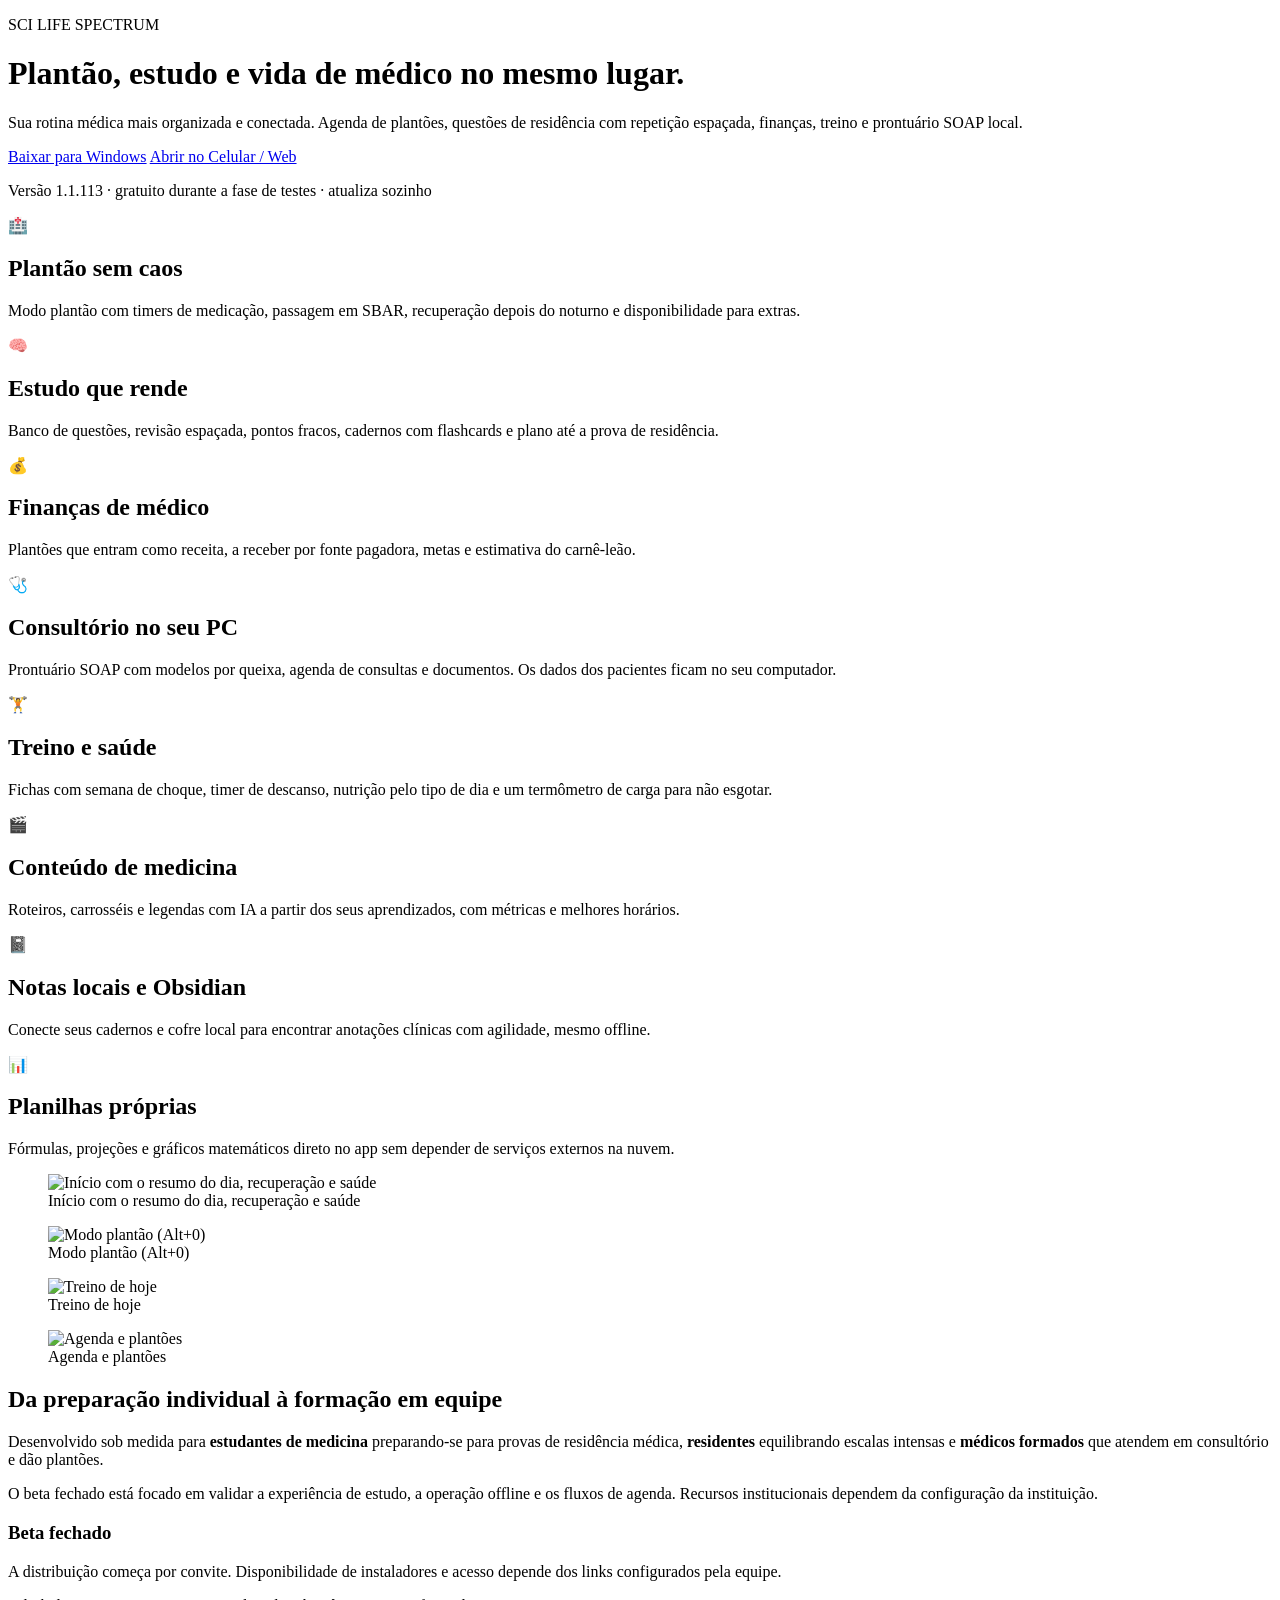
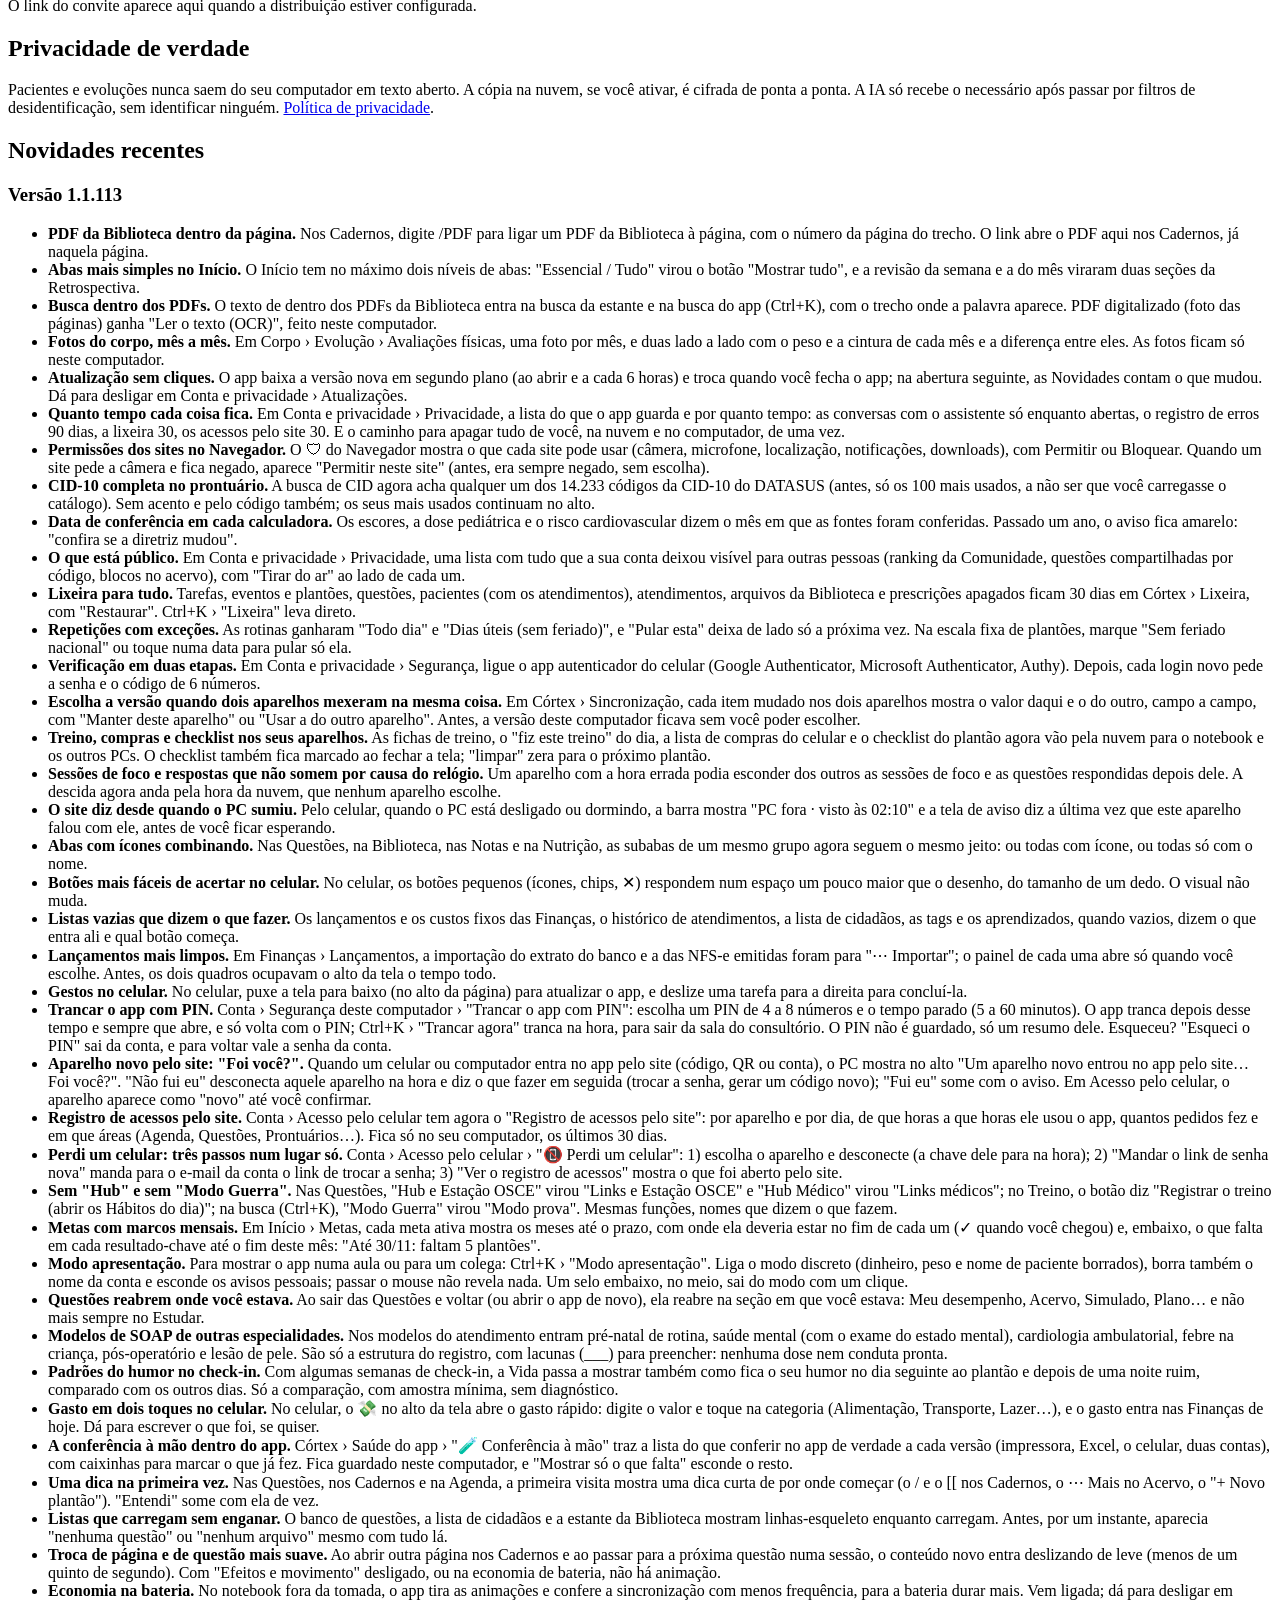
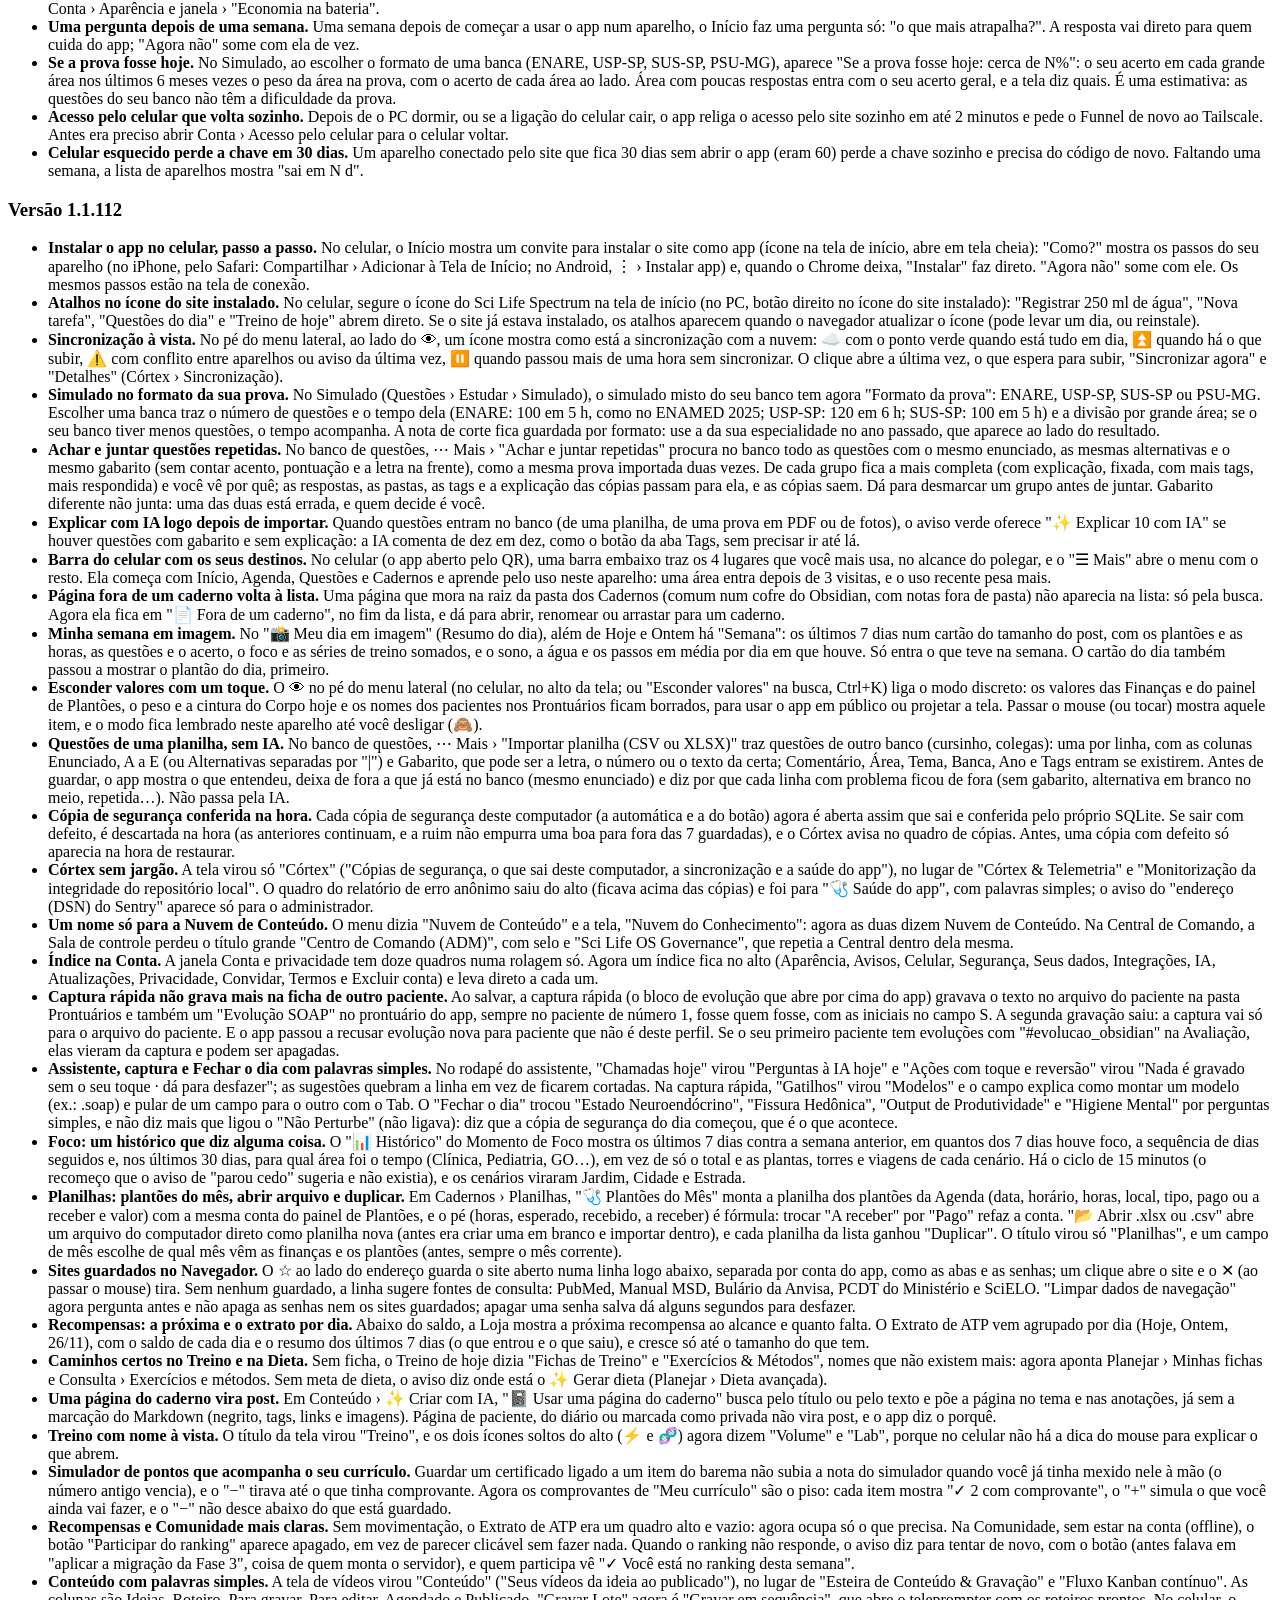
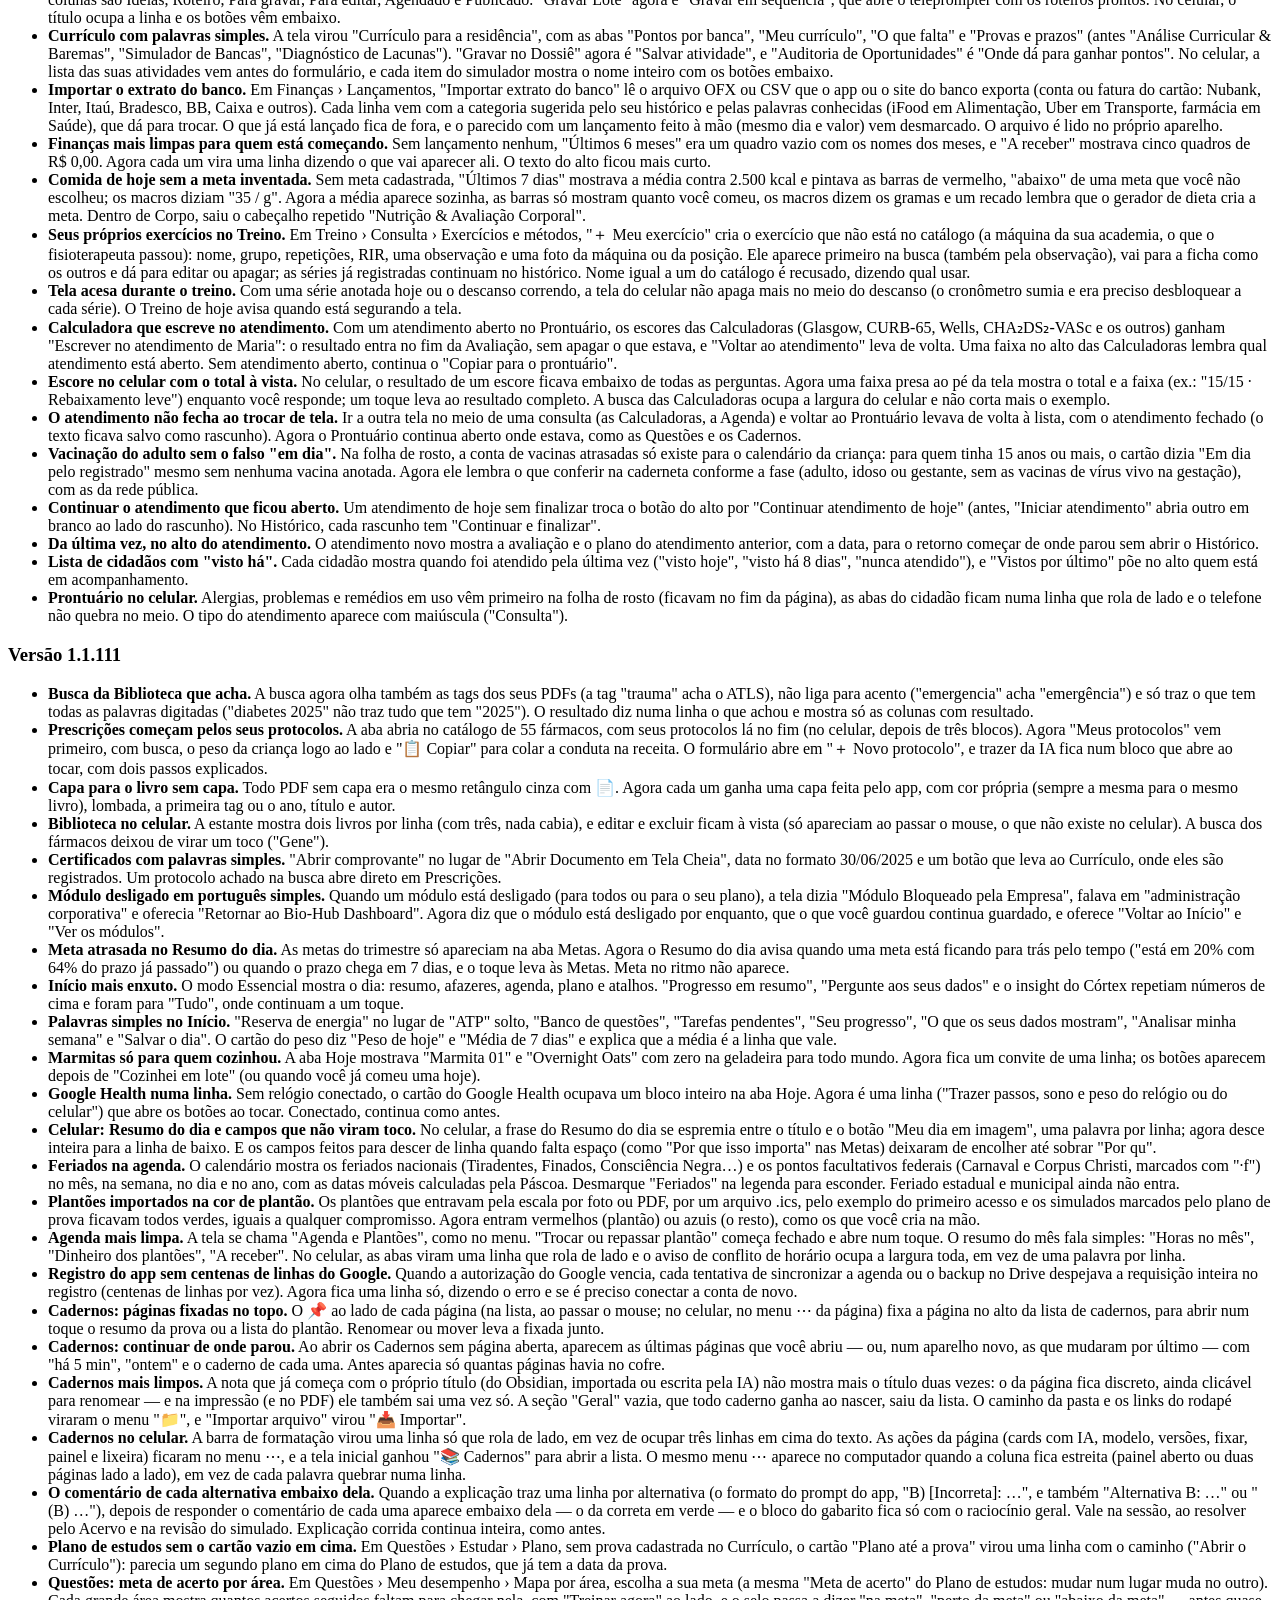
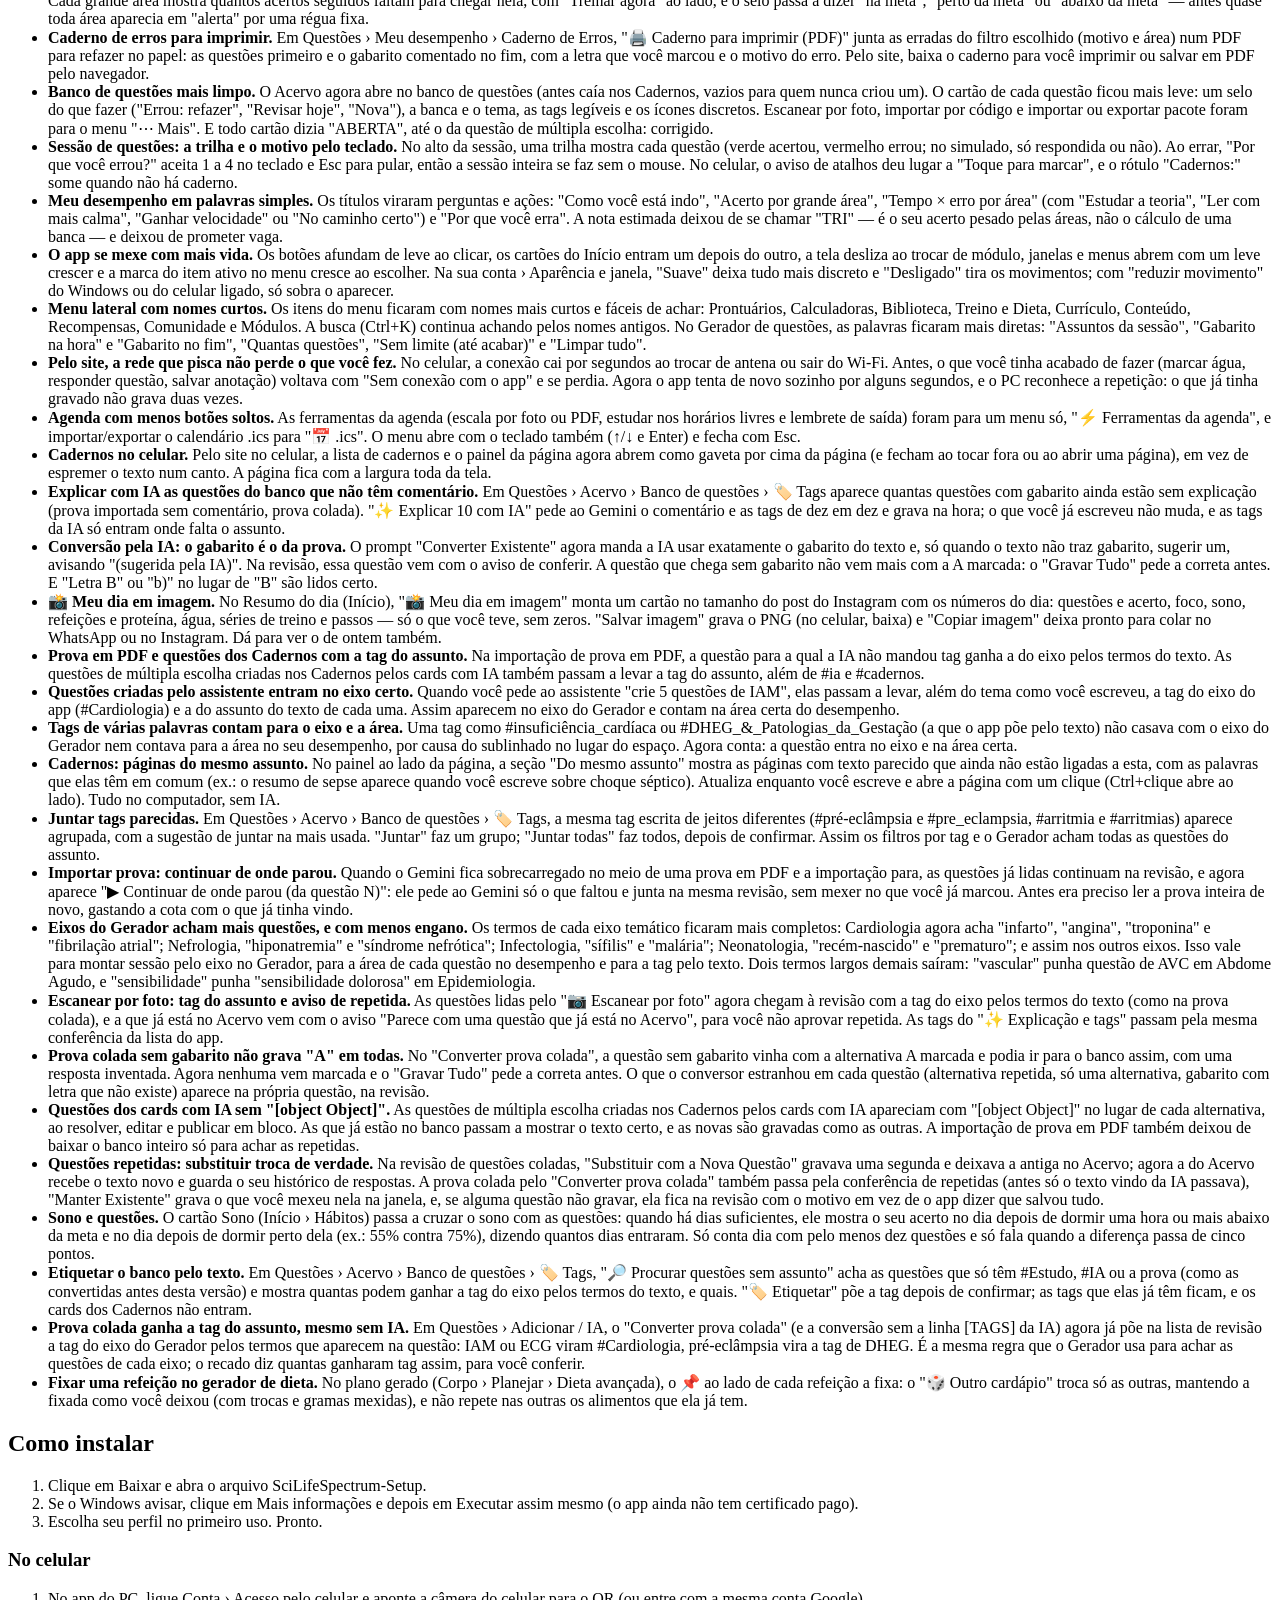
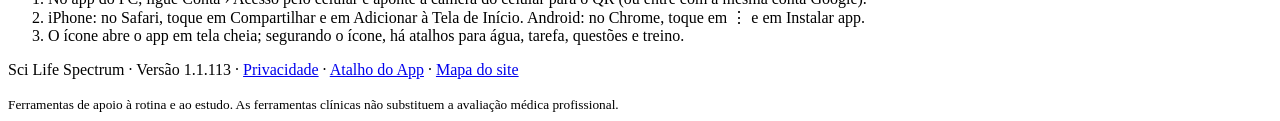
==== commit 3c6162a9: "site 1.1.113" ====
--- a/site/index.html
+++ b/site/index.html
@@ -29,7 +29,7 @@
     <a class="cta" href="/baixar">Baixar para Windows</a>
     <a class="cta-sec" href="/app">Abrir no Celular / Web</a>
   </div>
-  <p class="muted">Versão 1.1.112 · gratuito durante a fase de testes · atualiza sozinho</p>
+  <p class="muted">Versão 1.1.113 · gratuito durante a fase de testes · atualiza sozinho</p>
 </header>
 <main>
   <section class="grid"><div class="feat"><div class="fi">🏥</div><h2>Plantão sem caos</h2><p>Modo plantão com timers de medicação, passagem em SBAR, recuperação depois do noturno e disponibilidade para extras.</p></div><div class="feat"><div class="fi">🧠</div><h2>Estudo que rende</h2><p>Banco de questões, revisão espaçada, pontos fracos, cadernos com flashcards e plano até a prova de residência.</p></div><div class="feat"><div class="fi">💰</div><h2>Finanças de médico</h2><p>Plantões que entram como receita, a receber por fonte pagadora, metas e estimativa do carnê-leão.</p></div><div class="feat"><div class="fi">🩺</div><h2>Consultório no seu PC</h2><p>Prontuário SOAP com modelos por queixa, agenda de consultas e documentos. Os dados dos pacientes ficam no seu computador.</p></div><div class="feat"><div class="fi">🏋️</div><h2>Treino e saúde</h2><p>Fichas com semana de choque, timer de descanso, nutrição pelo tipo de dia e um termômetro de carga para não esgotar.</p></div><div class="feat"><div class="fi">🎬</div><h2>Conteúdo de medicina</h2><p>Roteiros, carrosséis e legendas com IA a partir dos seus aprendizados, com métricas e melhores horários.</p></div><div class="feat"><div class="fi">📓</div><h2>Notas locais e Obsidian</h2><p>Conecte seus cadernos e cofre local para encontrar anotações clínicas com agilidade, mesmo offline.</p></div><div class="feat"><div class="fi">📊</div><h2>Planilhas próprias</h2><p>Fórmulas, projeções e gráficos matemáticos direto no app sem depender de serviços externos na nuvem.</p></div></section>
@@ -43,11 +43,11 @@
     <div class="beta"><h3>Beta fechado</h3><p>A distribuição começa por convite. Disponibilidade de instaladores e acesso depende dos links configurados pela equipe.</p><p class="muted">O link do convite aparece aqui quando a distribuição estiver configurada.</p></div>
   </section>
   <section class="privacy"><h2>Privacidade de verdade</h2><p>Pacientes e evoluções nunca saem do seu computador em texto aberto. A cópia na nuvem, se você ativar, é cifrada de ponta a ponta. A IA só recebe o necessário após passar por filtros de desidentificação, sem identificar ninguém. <a href="/privacidade/">Política de privacidade</a>.</p></section>
-  <section class="news"><h2>Novidades recentes</h2><article class="rel"><h3>Versão 1.1.112</h3><ul><li><b>Instalar o app no celular, passo a passo.</b> No celular, o Início mostra um convite para instalar o site como app (ícone na tela de início, abre em tela cheia): &quot;Como?&quot; mostra os passos do seu aparelho (no iPhone, pelo Safari: Compartilhar › Adicionar à Tela de Início; no Android, ⋮ › Instalar app) e, quando o Chrome deixa, &quot;Instalar&quot; faz direto. &quot;Agora não&quot; some com ele. Os mesmos passos estão na tela de conexão.</li><li><b>Atalhos no ícone do site instalado.</b> No celular, segure o ícone do Sci Life Spectrum na tela de início (no PC, botão direito no ícone do site instalado): &quot;Registrar 250 ml de água&quot;, &quot;Nova tarefa&quot;, &quot;Questões do dia&quot; e &quot;Treino de hoje&quot; abrem direto. Se o site já estava instalado, os atalhos aparecem quando o navegador atualizar o ícone (pode levar um dia, ou reinstale).</li><li><b>Sincronização à vista.</b> No pé do menu lateral, ao lado do 👁, um ícone mostra como está a sincronização com a nuvem: ☁️ com o ponto verde quando está tudo em dia, ⏫ quando há o que subir, ⚠️ com conflito entre aparelhos ou aviso da última vez, ⏸️ quando passou mais de uma hora sem sincronizar. O clique abre a última vez, o que espera para subir, &quot;Sincronizar agora&quot; e &quot;Detalhes&quot; (Córtex › Sincronização).</li><li><b>Simulado no formato da sua prova.</b> No Simulado (Questões › Estudar › Simulado), o simulado misto do seu banco tem agora &quot;Formato da prova&quot;: ENARE, USP-SP, SUS-SP ou PSU-MG. Escolher uma banca traz o número de questões e o tempo dela (ENARE: 100 em 5 h, como no ENAMED 2025; USP-SP: 120 em 6 h; SUS-SP: 100 em 5 h) e a divisão por grande área; se o seu banco tiver menos questões, o tempo acompanha. A nota de corte fica guardada por formato: use a da sua especialidade no ano passado, que aparece ao lado do resultado.</li><li><b>Achar e juntar questões repetidas.</b> No banco de questões, ⋯ Mais › &quot;Achar e juntar repetidas&quot; procura no banco todo as questões com o mesmo enunciado, as mesmas alternativas e o mesmo gabarito (sem contar acento, pontuação e a letra na frente), como a mesma prova importada duas vezes. De cada grupo fica a mais completa (com explicação, fixada, com mais tags, mais respondida) e você vê por quê; as respostas, as pastas, as tags e a explicação das cópias passam para ela, e as cópias saem. Dá para desmarcar um grupo antes de juntar. Gabarito diferente não junta: uma das duas está errada, e quem decide é você.</li><li><b>Explicar com IA logo depois de importar.</b> Quando questões entram no banco (de uma planilha, de uma prova em PDF ou de fotos), o aviso verde oferece &quot;✨ Explicar 10 com IA&quot; se houver questões com gabarito e sem explicação: a IA comenta de dez em dez, como o botão da aba Tags, sem precisar ir até lá.</li><li><b>Barra do celular com os seus destinos.</b> No celular (o app aberto pelo QR), uma barra embaixo traz os 4 lugares que você mais usa, no alcance do polegar, e o &quot;☰ Mais&quot; abre o menu com o resto. Ela começa com Início, Agenda, Questões e Cadernos e aprende pelo uso neste aparelho: uma área entra depois de 3 visitas, e o uso recente pesa mais.</li><li><b>Página fora de um caderno volta à lista.</b> Uma página que mora na raiz da pasta dos Cadernos (comum num cofre do Obsidian, com notas fora de pasta) não aparecia na lista: só pela busca. Agora ela fica em &quot;📄 Fora de um caderno&quot;, no fim da lista, e dá para abrir, renomear ou arrastar para um caderno.</li><li><b>Minha semana em imagem.</b> No &quot;📸 Meu dia em imagem&quot; (Resumo do dia), além de Hoje e Ontem há &quot;Semana&quot;: os últimos 7 dias num cartão do tamanho do post, com os plantões e as horas, as questões e o acerto, o foco e as séries de treino somados, e o sono, a água e os passos em média por dia em que houve. Só entra o que teve na semana. O cartão do dia também passou a mostrar o plantão do dia, primeiro.</li><li><b>Esconder valores com um toque.</b> O 👁 no pé do menu lateral (no celular, no alto da tela; ou &quot;Esconder valores&quot; na busca, Ctrl+K) liga o modo discreto: os valores das Finanças e do painel de Plantões, o peso e a cintura do Corpo hoje e os nomes dos pacientes nos Prontuários ficam borrados, para usar o app em público ou projetar a tela. Passar o mouse (ou tocar) mostra aquele item, e o modo fica lembrado neste aparelho até você desligar (🙈).</li><li><b>Questões de uma planilha, sem IA.</b> No banco de questões, ⋯ Mais › &quot;Importar planilha (CSV ou XLSX)&quot; traz questões de outro banco (cursinho, colegas): uma por linha, com as colunas Enunciado, A a E (ou Alternativas separadas por &quot;|&quot;) e Gabarito, que pode ser a letra, o número ou o texto da certa; Comentário, Área, Tema, Banca, Ano e Tags entram se existirem. Antes de guardar, o app mostra o que entendeu, deixa de fora a que já está no banco (mesmo enunciado) e diz por que cada linha com problema ficou de fora (sem gabarito, alternativa em branco no meio, repetida…). Não passa pela IA.</li><li><b>Cópia de segurança conferida na hora.</b> Cada cópia de segurança deste computador (a automática e a do botão) agora é aberta assim que sai e conferida pelo próprio SQLite. Se sair com defeito, é descartada na hora (as anteriores continuam, e a ruim não empurra uma boa para fora das 7 guardadas), e o Córtex avisa no quadro de cópias. Antes, uma cópia com defeito só aparecia na hora de restaurar.</li><li><b>Córtex sem jargão.</b> A tela virou só &quot;Córtex&quot; (&quot;Cópias de segurança, o que sai deste computador, a sincronização e a saúde do app&quot;), no lugar de &quot;Córtex &amp; Telemetria&quot; e &quot;Monitorização da integridade do repositório local&quot;. O quadro do relatório de erro anônimo saiu do alto (ficava acima das cópias) e foi para &quot;🩺 Saúde do app&quot;, com palavras simples; o aviso do &quot;endereço (DSN) do Sentry&quot; aparece só para o administrador.</li><li><b>Um nome só para a Nuvem de Conteúdo.</b> O menu dizia &quot;Nuvem de Conteúdo&quot; e a tela, &quot;Nuvem do Conhecimento&quot;: agora as duas dizem Nuvem de Conteúdo. Na Central de Comando, a Sala de controle perdeu o título grande &quot;Centro de Comando (ADM)&quot;, com selo e &quot;Sci Life OS Governance&quot;, que repetia a Central dentro dela mesma.</li><li><b>Índice na Conta.</b> A janela Conta e privacidade tem doze quadros numa rolagem só. Agora um índice fica no alto (Aparência, Avisos, Celular, Segurança, Seus dados, Integrações, IA, Atualizações, Privacidade, Convidar, Termos e Excluir conta) e leva direto a cada um.</li><li><b>Captura rápida não grava mais na ficha de outro paciente.</b> Ao salvar, a captura rápida (o bloco de evolução que abre por cima do app) gravava o texto no arquivo do paciente na pasta Prontuários e também um &quot;Evolução SOAP&quot; no prontuário do app, sempre no paciente de número 1, fosse quem fosse, com as iniciais no campo S. A segunda gravação saiu: a captura vai só para o arquivo do paciente. E o app passou a recusar evolução nova para paciente que não é deste perfil. Se o seu primeiro paciente tem evoluções com &quot;#evolucao_obsidian&quot; na Avaliação, elas vieram da captura e podem ser apagadas.</li><li><b>Assistente, captura e Fechar o dia com palavras simples.</b> No rodapé do assistente, &quot;Chamadas hoje&quot; virou &quot;Perguntas à IA hoje&quot; e &quot;Ações com toque e reversão&quot; virou &quot;Nada é gravado sem o seu toque · dá para desfazer&quot;; as sugestões quebram a linha em vez de ficarem cortadas. Na captura rápida, &quot;Gatilhos&quot; virou &quot;Modelos&quot; e o campo explica como montar um modelo (ex.: .soap) e pular de um campo para o outro com o Tab. O &quot;Fechar o dia&quot; trocou &quot;Estado Neuroendócrino&quot;, &quot;Fissura Hedônica&quot;, &quot;Output de Produtividade&quot; e &quot;Higiene Mental&quot; por perguntas simples, e não diz mais que ligou o &quot;Não Perturbe&quot; (não ligava): diz que a cópia de segurança do dia começou, que é o que acontece.</li><li><b>Foco: um histórico que diz alguma coisa.</b> O &quot;📊 Histórico&quot; do Momento de Foco mostra os últimos 7 dias contra a semana anterior, em quantos dos 7 dias houve foco, a sequência de dias seguidos e, nos últimos 30 dias, para qual área foi o tempo (Clínica, Pediatria, GO…), em vez de só o total e as plantas, torres e viagens de cada cenário. Há o ciclo de 15 minutos (o recomeço que o aviso de &quot;parou cedo&quot; sugeria e não existia), e os cenários viraram Jardim, Cidade e Estrada.</li><li><b>Planilhas: plantões do mês, abrir arquivo e duplicar.</b> Em Cadernos › Planilhas, &quot;🩺 Plantões do Mês&quot; monta a planilha dos plantões da Agenda (data, horário, horas, local, tipo, pago ou a receber e valor) com a mesma conta do painel de Plantões, e o pé (horas, esperado, recebido, a receber) é fórmula: trocar &quot;A receber&quot; por &quot;Pago&quot; refaz a conta. &quot;📂 Abrir .xlsx ou .csv&quot; abre um arquivo do computador direto como planilha nova (antes era criar uma em branco e importar dentro), e cada planilha da lista ganhou &quot;Duplicar&quot;. O título virou só &quot;Planilhas&quot;, e um campo de mês escolhe de qual mês vêm as finanças e os plantões (antes, sempre o mês corrente).</li><li><b>Sites guardados no Navegador.</b> O ☆ ao lado do endereço guarda o site aberto numa linha logo abaixo, separada por conta do app, como as abas e as senhas; um clique abre o site e o ✕ (ao passar o mouse) tira. Sem nenhum guardado, a linha sugere fontes de consulta: PubMed, Manual MSD, Bulário da Anvisa, PCDT do Ministério e SciELO. &quot;Limpar dados de navegação&quot; agora pergunta antes e não apaga as senhas nem os sites guardados; apagar uma senha salva dá alguns segundos para desfazer.</li><li><b>Recompensas: a próxima e o extrato por dia.</b> Abaixo do saldo, a Loja mostra a próxima recompensa ao alcance e quanto falta. O Extrato de ATP vem agrupado por dia (Hoje, Ontem, 26/11), com o saldo de cada dia e o resumo dos últimos 7 dias (o que entrou e o que saiu), e cresce só até o tamanho do que tem.</li><li><b>Caminhos certos no Treino e na Dieta.</b> Sem ficha, o Treino de hoje dizia &quot;Fichas de Treino&quot; e &quot;Exercícios &amp; Métodos&quot;, nomes que não existem mais: agora aponta Planejar › Minhas fichas e Consulta › Exercícios e métodos. Sem meta de dieta, o aviso diz onde está o ✨ Gerar dieta (Planejar › Dieta avançada).</li><li><b>Uma página do caderno vira post.</b> Em Conteúdo › ✨ Criar com IA, &quot;📓 Usar uma página do caderno&quot; busca pelo título ou pelo texto e põe a página no tema e nas anotações, já sem a marcação do Markdown (negrito, tags, links e imagens). Página de paciente, do diário ou marcada como privada não vira post, e o app diz o porquê.</li><li><b>Treino com nome à vista.</b> O título da tela virou &quot;Treino&quot;, e os dois ícones soltos do alto (⚡ e 🧬) agora dizem &quot;Volume&quot; e &quot;Lab&quot;, porque no celular não há a dica do mouse para explicar o que abrem.</li><li><b>Simulador de pontos que acompanha o seu currículo.</b> Guardar um certificado ligado a um item do barema não subia a nota do simulador quando você já tinha mexido nele à mão (o número antigo vencia), e o &quot;−&quot; tirava até o que tinha comprovante. Agora os comprovantes de &quot;Meu currículo&quot; são o piso: cada item mostra &quot;✓ 2 com comprovante&quot;, o &quot;+&quot; simula o que você ainda vai fazer, e o &quot;−&quot; não desce abaixo do que está guardado.</li><li><b>Recompensas e Comunidade mais claras.</b> Sem movimentação, o Extrato de ATP era um quadro alto e vazio: agora ocupa só o que precisa. Na Comunidade, sem estar na conta (offline), o botão &quot;Participar do ranking&quot; aparece apagado, em vez de parecer clicável sem fazer nada. Quando o ranking não responde, o aviso diz para tentar de novo, com o botão (antes falava em &quot;aplicar a migração da Fase 3&quot;, coisa de quem monta o servidor), e quem participa vê &quot;✓ Você está no ranking desta semana&quot;.</li><li><b>Conteúdo com palavras simples.</b> A tela de vídeos virou &quot;Conteúdo&quot; (&quot;Seus vídeos da ideia ao publicado&quot;), no lugar de &quot;Esteira de Conteúdo &amp; Gravação&quot; e &quot;Fluxo Kanban contínuo&quot;. As colunas são Ideias, Roteiro, Para gravar, Para editar, Agendado e Publicado. &quot;Gravar Lote&quot; agora é &quot;Gravar em sequência&quot;, que abre o teleprompter com os roteiros prontos. No celular, o título ocupa a linha e os botões vêm embaixo.</li><li><b>Currículo com palavras simples.</b> A tela virou &quot;Currículo para a residência&quot;, com as abas &quot;Pontos por banca&quot;, &quot;Meu currículo&quot;, &quot;O que falta&quot; e &quot;Provas e prazos&quot; (antes &quot;Análise Curricular &amp; Baremas&quot;, &quot;Simulador de Bancas&quot;, &quot;Diagnóstico de Lacunas&quot;). &quot;Gravar no Dossiê&quot; agora é &quot;Salvar atividade&quot;, e &quot;Auditoria de Oportunidades&quot; é &quot;Onde dá para ganhar pontos&quot;. No celular, a lista das suas atividades vem antes do formulário, e cada item do simulador mostra o nome inteiro com os botões embaixo.</li><li><b>Importar o extrato do banco.</b> Em Finanças › Lançamentos, &quot;Importar extrato do banco&quot; lê o arquivo OFX ou CSV que o app ou o site do banco exporta (conta ou fatura do cartão: Nubank, Inter, Itaú, Bradesco, BB, Caixa e outros). Cada linha vem com a categoria sugerida pelo seu histórico e pelas palavras conhecidas (iFood em Alimentação, Uber em Transporte, farmácia em Saúde), que dá para trocar. O que já está lançado fica de fora, e o parecido com um lançamento feito à mão (mesmo dia e valor) vem desmarcado. O arquivo é lido no próprio aparelho.</li><li><b>Finanças mais limpas para quem está começando.</b> Sem lançamento nenhum, &quot;Últimos 6 meses&quot; era um quadro vazio com os nomes dos meses, e &quot;A receber&quot; mostrava cinco quadros de R$ 0,00. Agora cada um vira uma linha dizendo o que vai aparecer ali. O texto do alto ficou mais curto.</li><li><b>Comida de hoje sem a meta inventada.</b> Sem meta cadastrada, &quot;Últimos 7 dias&quot; mostrava a média contra 2.500 kcal e pintava as barras de vermelho, &quot;abaixo&quot; de uma meta que você não escolheu; os macros diziam &quot;35 / g&quot;. Agora a média aparece sozinha, as barras só mostram quanto você comeu, os macros dizem os gramas e um recado lembra que o gerador de dieta cria a meta. Dentro de Corpo, saiu o cabeçalho repetido &quot;Nutrição &amp; Avaliação Corporal&quot;.</li><li><b>Seus próprios exercícios no Treino.</b> Em Treino › Consulta › Exercícios e métodos, &quot;＋ Meu exercício&quot; cria o exercício que não está no catálogo (a máquina da sua academia, o que o fisioterapeuta passou): nome, grupo, repetições, RIR, uma observação e uma foto da máquina ou da posição. Ele aparece primeiro na busca (também pela observação), vai para a ficha como os outros e dá para editar ou apagar; as séries já registradas continuam no histórico. Nome igual a um do catálogo é recusado, dizendo qual usar.</li><li><b>Tela acesa durante o treino.</b> Com uma série anotada hoje ou o descanso correndo, a tela do celular não apaga mais no meio do descanso (o cronômetro sumia e era preciso desbloquear a cada série). O Treino de hoje avisa quando está segurando a tela.</li><li><b>Calculadora que escreve no atendimento.</b> Com um atendimento aberto no Prontuário, os escores das Calculadoras (Glasgow, CURB-65, Wells, CHA₂DS₂-VASc e os outros) ganham &quot;Escrever no atendimento de Maria&quot;: o resultado entra no fim da Avaliação, sem apagar o que estava, e &quot;Voltar ao atendimento&quot; leva de volta. Uma faixa no alto das Calculadoras lembra qual atendimento está aberto. Sem atendimento aberto, continua o &quot;Copiar para o prontuário&quot;.</li><li><b>Escore no celular com o total à vista.</b> No celular, o resultado de um escore ficava embaixo de todas as perguntas. Agora uma faixa presa ao pé da tela mostra o total e a faixa (ex.: &quot;15/15 · Rebaixamento leve&quot;) enquanto você responde; um toque leva ao resultado completo. A busca das Calculadoras ocupa a largura do celular e não corta mais o exemplo.</li><li><b>O atendimento não fecha ao trocar de tela.</b> Ir a outra tela no meio de uma consulta (as Calculadoras, a Agenda) e voltar ao Prontuário levava de volta à lista, com o atendimento fechado (o texto ficava salvo como rascunho). Agora o Prontuário continua aberto onde estava, como as Questões e os Cadernos.</li><li><b>Vacinação do adulto sem o falso &quot;em dia&quot;.</b> Na folha de rosto, a conta de vacinas atrasadas só existe para o calendário da criança: para quem tinha 15 anos ou mais, o cartão dizia &quot;Em dia pelo registrado&quot; mesmo sem nenhuma vacina anotada. Agora ele lembra o que conferir na caderneta conforme a fase (adulto, idoso ou gestante, sem as vacinas de vírus vivo na gestação), com as da rede pública.</li><li><b>Continuar o atendimento que ficou aberto.</b> Um atendimento de hoje sem finalizar troca o botão do alto por &quot;Continuar atendimento de hoje&quot; (antes, &quot;Iniciar atendimento&quot; abria outro em branco ao lado do rascunho). No Histórico, cada rascunho tem &quot;Continuar e finalizar&quot;.</li><li><b>Da última vez, no alto do atendimento.</b> O atendimento novo mostra a avaliação e o plano do atendimento anterior, com a data, para o retorno começar de onde parou sem abrir o Histórico.</li><li><b>Lista de cidadãos com &quot;visto há&quot;.</b> Cada cidadão mostra quando foi atendido pela última vez (&quot;visto hoje&quot;, &quot;visto há 8 dias&quot;, &quot;nunca atendido&quot;), e &quot;Vistos por último&quot; põe no alto quem está em acompanhamento.</li><li><b>Prontuário no celular.</b> Alergias, problemas e remédios em uso vêm primeiro na folha de rosto (ficavam no fim da página), as abas do cidadão ficam numa linha que rola de lado e o telefone não quebra no meio. O tipo do atendimento aparece com maiúscula (&quot;Consulta&quot;).</li></ul></article><article class="rel"><h3>Versão 1.1.111</h3><ul><li><b>Busca da Biblioteca que acha.</b> A busca agora olha também as tags dos seus PDFs (a tag &quot;trauma&quot; acha o ATLS), não liga para acento (&quot;emergencia&quot; acha &quot;emergência&quot;) e só traz o que tem todas as palavras digitadas (&quot;diabetes 2025&quot; não traz tudo que tem &quot;2025&quot;). O resultado diz numa linha o que achou e mostra só as colunas com resultado.</li><li><b>Prescrições começam pelos seus protocolos.</b> A aba abria no catálogo de 55 fármacos, com seus protocolos lá no fim (no celular, depois de três blocos). Agora &quot;Meus protocolos&quot; vem primeiro, com busca, o peso da criança logo ao lado e &quot;📋 Copiar&quot; para colar a conduta na receita. O formulário abre em &quot;＋ Novo protocolo&quot;, e trazer da IA fica num bloco que abre ao tocar, com dois passos explicados.</li><li><b>Capa para o livro sem capa.</b> Todo PDF sem capa era o mesmo retângulo cinza com 📄. Agora cada um ganha uma capa feita pelo app, com cor própria (sempre a mesma para o mesmo livro), lombada, a primeira tag ou o ano, título e autor.</li><li><b>Biblioteca no celular.</b> A estante mostra dois livros por linha (com três, nada cabia), e editar e excluir ficam à vista (só apareciam ao passar o mouse, o que não existe no celular). A busca dos fármacos deixou de virar um toco (&quot;Gene&quot;).</li><li><b>Certificados com palavras simples.</b> &quot;Abrir comprovante&quot; no lugar de &quot;Abrir Documento em Tela Cheia&quot;, data no formato 30/06/2025 e um botão que leva ao Currículo, onde eles são registrados. Um protocolo achado na busca abre direto em Prescrições.</li><li><b>Módulo desligado em português simples.</b> Quando um módulo está desligado (para todos ou para o seu plano), a tela dizia &quot;Módulo Bloqueado pela Empresa&quot;, falava em &quot;administração corporativa&quot; e oferecia &quot;Retornar ao Bio-Hub Dashboard&quot;. Agora diz que o módulo está desligado por enquanto, que o que você guardou continua guardado, e oferece &quot;Voltar ao Início&quot; e &quot;Ver os módulos&quot;.</li><li><b>Meta atrasada no Resumo do dia.</b> As metas do trimestre só apareciam na aba Metas. Agora o Resumo do dia avisa quando uma meta está ficando para trás pelo tempo (&quot;está em 20% com 64% do prazo já passado&quot;) ou quando o prazo chega em 7 dias, e o toque leva às Metas. Meta no ritmo não aparece.</li><li><b>Início mais enxuto.</b> O modo Essencial mostra o dia: resumo, afazeres, agenda, plano e atalhos. &quot;Progresso em resumo&quot;, &quot;Pergunte aos seus dados&quot; e o insight do Córtex repetiam números de cima e foram para &quot;Tudo&quot;, onde continuam a um toque.</li><li><b>Palavras simples no Início.</b> &quot;Reserva de energia&quot; no lugar de &quot;ATP&quot; solto, &quot;Banco de questões&quot;, &quot;Tarefas pendentes&quot;, &quot;Seu progresso&quot;, &quot;O que os seus dados mostram&quot;, &quot;Analisar minha semana&quot; e &quot;Salvar o dia&quot;. O cartão do peso diz &quot;Peso de hoje&quot; e &quot;Média de 7 dias&quot; e explica que a média é a linha que vale.</li><li><b>Marmitas só para quem cozinhou.</b> A aba Hoje mostrava &quot;Marmita 01&quot; e &quot;Overnight Oats&quot; com zero na geladeira para todo mundo. Agora fica um convite de uma linha; os botões aparecem depois de &quot;Cozinhei em lote&quot; (ou quando você já comeu uma hoje).</li><li><b>Google Health numa linha.</b> Sem relógio conectado, o cartão do Google Health ocupava um bloco inteiro na aba Hoje. Agora é uma linha (&quot;Trazer passos, sono e peso do relógio ou do celular&quot;) que abre os botões ao tocar. Conectado, continua como antes.</li><li><b>Celular: Resumo do dia e campos que não viram toco.</b> No celular, a frase do Resumo do dia se espremia entre o título e o botão &quot;Meu dia em imagem&quot;, uma palavra por linha; agora desce inteira para a linha de baixo. E os campos feitos para descer de linha quando falta espaço (como &quot;Por que isso importa&quot; nas Metas) deixaram de encolher até sobrar &quot;Por qu&quot;.</li><li><b>Feriados na agenda.</b> O calendário mostra os feriados nacionais (Tiradentes, Finados, Consciência Negra…) e os pontos facultativos federais (Carnaval e Corpus Christi, marcados com &quot;·f&quot;) no mês, na semana, no dia e no ano, com as datas móveis calculadas pela Páscoa. Desmarque &quot;Feriados&quot; na legenda para esconder. Feriado estadual e municipal ainda não entra.</li><li><b>Plantões importados na cor de plantão.</b> Os plantões que entravam pela escala por foto ou PDF, por um arquivo .ics, pelo exemplo do primeiro acesso e os simulados marcados pelo plano de prova ficavam todos verdes, iguais a qualquer compromisso. Agora entram vermelhos (plantão) ou azuis (o resto), como os que você cria na mão.</li><li><b>Agenda mais limpa.</b> A tela se chama &quot;Agenda e Plantões&quot;, como no menu. &quot;Trocar ou repassar plantão&quot; começa fechado e abre num toque. O resumo do mês fala simples: &quot;Horas no mês&quot;, &quot;Dinheiro dos plantões&quot;, &quot;A receber&quot;. No celular, as abas viram uma linha que rola de lado e o aviso de conflito de horário ocupa a largura toda, em vez de uma palavra por linha.</li><li><b>Registro do app sem centenas de linhas do Google.</b> Quando a autorização do Google vencia, cada tentativa de sincronizar a agenda ou o backup no Drive despejava a requisição inteira no registro (centenas de linhas por vez). Agora fica uma linha só, dizendo o erro e se é preciso conectar a conta de novo.</li><li><b>Cadernos: páginas fixadas no topo.</b> O 📌 ao lado de cada página (na lista, ao passar o mouse; no celular, no menu ⋯ da página) fixa a página no alto da lista de cadernos, para abrir num toque o resumo da prova ou a lista do plantão. Renomear ou mover leva a fixada junto.</li><li><b>Cadernos: continuar de onde parou.</b> Ao abrir os Cadernos sem página aberta, aparecem as últimas páginas que você abriu — ou, num aparelho novo, as que mudaram por último — com &quot;há 5 min&quot;, &quot;ontem&quot; e o caderno de cada uma. Antes aparecia só quantas páginas havia no cofre.</li><li><b>Cadernos mais limpos.</b> A nota que já começa com o próprio título (do Obsidian, importada ou escrita pela IA) não mostra mais o título duas vezes: o da página fica discreto, ainda clicável para renomear — e na impressão (e no PDF) ele também sai uma vez só. A seção &quot;Geral&quot; vazia, que todo caderno ganha ao nascer, saiu da lista. O caminho da pasta e os links do rodapé viraram o menu &quot;📁&quot;, e &quot;Importar arquivo&quot; virou &quot;📥 Importar&quot;.</li><li><b>Cadernos no celular.</b> A barra de formatação virou uma linha só que rola de lado, em vez de ocupar três linhas em cima do texto. As ações da página (cards com IA, modelo, versões, fixar, painel e lixeira) ficaram no menu ⋯, e a tela inicial ganhou &quot;📚 Cadernos&quot; para abrir a lista. O mesmo menu ⋯ aparece no computador quando a coluna fica estreita (painel aberto ou duas páginas lado a lado), em vez de cada palavra quebrar numa linha.</li><li><b>O comentário de cada alternativa embaixo dela.</b> Quando a explicação traz uma linha por alternativa (o formato do prompt do app, &quot;B) [Incorreta]: …&quot;, e também &quot;Alternativa B: …&quot; ou &quot;(B) …&quot;), depois de responder o comentário de cada uma aparece embaixo dela — o da correta em verde — e o bloco do gabarito fica só com o raciocínio geral. Vale na sessão, ao resolver pelo Acervo e na revisão do simulado. Explicação corrida continua inteira, como antes.</li><li><b>Plano de estudos sem o cartão vazio em cima.</b> Em Questões › Estudar › Plano, sem prova cadastrada no Currículo, o cartão &quot;Plano até a prova&quot; virou uma linha com o caminho (&quot;Abrir o Currículo&quot;): parecia um segundo plano em cima do Plano de estudos, que já tem a data da prova.</li><li><b>Questões: meta de acerto por área.</b> Em Questões › Meu desempenho › Mapa por área, escolha a sua meta (a mesma &quot;Meta de acerto&quot; do Plano de estudos: mudar num lugar muda no outro). Cada grande área mostra quantos acertos seguidos faltam para chegar nela, com &quot;Treinar agora&quot; ao lado, e o selo passa a dizer &quot;na meta&quot;, &quot;perto da meta&quot; ou &quot;abaixo da meta&quot; — antes quase toda área aparecia em &quot;alerta&quot; por uma régua fixa.</li><li><b>Caderno de erros para imprimir.</b> Em Questões › Meu desempenho › Caderno de Erros, &quot;🖨️ Caderno para imprimir (PDF)&quot; junta as erradas do filtro escolhido (motivo e área) num PDF para refazer no papel: as questões primeiro e o gabarito comentado no fim, com a letra que você marcou e o motivo do erro. Pelo site, baixa o caderno para você imprimir ou salvar em PDF pelo navegador.</li><li><b>Banco de questões mais limpo.</b> O Acervo agora abre no banco de questões (antes caía nos Cadernos, vazios para quem nunca criou um). O cartão de cada questão ficou mais leve: um selo do que fazer (&quot;Errou: refazer&quot;, &quot;Revisar hoje&quot;, &quot;Nova&quot;), a banca e o tema, as tags legíveis e os ícones discretos. Escanear por foto, importar por código e importar ou exportar pacote foram para o menu &quot;⋯ Mais&quot;. E todo cartão dizia &quot;ABERTA&quot;, até o da questão de múltipla escolha: corrigido.</li><li><b>Sessão de questões: a trilha e o motivo pelo teclado.</b> No alto da sessão, uma trilha mostra cada questão (verde acertou, vermelho errou; no simulado, só respondida ou não). Ao errar, &quot;Por que você errou?&quot; aceita 1 a 4 no teclado e Esc para pular, então a sessão inteira se faz sem o mouse. No celular, o aviso de atalhos deu lugar a &quot;Toque para marcar&quot;, e o rótulo &quot;Cadernos:&quot; some quando não há caderno.</li><li><b>Meu desempenho em palavras simples.</b> Os títulos viraram perguntas e ações: &quot;Como você está indo&quot;, &quot;Acerto por grande área&quot;, &quot;Tempo × erro por área&quot; (com &quot;Estudar a teoria&quot;, &quot;Ler com mais calma&quot;, &quot;Ganhar velocidade&quot; ou &quot;No caminho certo&quot;) e &quot;Por que você erra&quot;. A nota estimada deixou de se chamar &quot;TRI&quot; — é o seu acerto pesado pelas áreas, não o cálculo de uma banca — e deixou de prometer vaga.</li><li><b>O app se mexe com mais vida.</b> Os botões afundam de leve ao clicar, os cartões do Início entram um depois do outro, a tela desliza ao trocar de módulo, janelas e menus abrem com um leve crescer e a marca do item ativo no menu cresce ao escolher. Na sua conta › Aparência e janela, &quot;Suave&quot; deixa tudo mais discreto e &quot;Desligado&quot; tira os movimentos; com &quot;reduzir movimento&quot; do Windows ou do celular ligado, só sobra o aparecer.</li><li><b>Menu lateral com nomes curtos.</b> Os itens do menu ficaram com nomes mais curtos e fáceis de achar: Prontuários, Calculadoras, Biblioteca, Treino e Dieta, Currículo, Conteúdo, Recompensas, Comunidade e Módulos. A busca (Ctrl+K) continua achando pelos nomes antigos. No Gerador de questões, as palavras ficaram mais diretas: &quot;Assuntos da sessão&quot;, &quot;Gabarito na hora&quot; e &quot;Gabarito no fim&quot;, &quot;Quantas questões&quot;, &quot;Sem limite (até acabar)&quot; e &quot;Limpar tudo&quot;.</li><li><b>Pelo site, a rede que pisca não perde o que você fez.</b> No celular, a conexão cai por segundos ao trocar de antena ou sair do Wi-Fi. Antes, o que você tinha acabado de fazer (marcar água, responder questão, salvar anotação) voltava com &quot;Sem conexão com o app&quot; e se perdia. Agora o app tenta de novo sozinho por alguns segundos, e o PC reconhece a repetição: o que já tinha gravado não grava duas vezes.</li><li><b>Agenda com menos botões soltos.</b> As ferramentas da agenda (escala por foto ou PDF, estudar nos horários livres e lembrete de saída) foram para um menu só, &quot;⚡ Ferramentas da agenda&quot;, e importar/exportar o calendário .ics para &quot;📅 .ics&quot;. O menu abre com o teclado também (↑/↓ e Enter) e fecha com Esc.</li><li><b>Cadernos no celular.</b> Pelo site no celular, a lista de cadernos e o painel da página agora abrem como gaveta por cima da página (e fecham ao tocar fora ou ao abrir uma página), em vez de espremer o texto num canto. A página fica com a largura toda da tela.</li><li><b>Explicar com IA as questões do banco que não têm comentário.</b> Em Questões › Acervo › Banco de questões › 🏷️ Tags aparece quantas questões com gabarito ainda estão sem explicação (prova importada sem comentário, prova colada). &quot;✨ Explicar 10 com IA&quot; pede ao Gemini o comentário e as tags de dez em dez e grava na hora; o que você já escreveu não muda, e as tags da IA só entram onde falta o assunto.</li><li><b>Conversão pela IA: o gabarito é o da prova.</b> O prompt &quot;Converter Existente&quot; agora manda a IA usar exatamente o gabarito do texto e, só quando o texto não traz gabarito, sugerir um, avisando &quot;(sugerida pela IA)&quot;. Na revisão, essa questão vem com o aviso de conferir. A questão que chega sem gabarito não vem mais com a A marcada: o &quot;Gravar Tudo&quot; pede a correta antes. E &quot;Letra B&quot; ou &quot;b)&quot; no lugar de &quot;B&quot; são lidos certo.</li><li><b>📸 Meu dia em imagem.</b> No Resumo do dia (Início), &quot;📸 Meu dia em imagem&quot; monta um cartão no tamanho do post do Instagram com os números do dia: questões e acerto, foco, sono, refeições e proteína, água, séries de treino e passos — só o que você teve, sem zeros. &quot;Salvar imagem&quot; grava o PNG (no celular, baixa) e &quot;Copiar imagem&quot; deixa pronto para colar no WhatsApp ou no Instagram. Dá para ver o de ontem também.</li><li><b>Prova em PDF e questões dos Cadernos com a tag do assunto.</b> Na importação de prova em PDF, a questão para a qual a IA não mandou tag ganha a do eixo pelos termos do texto. As questões de múltipla escolha criadas nos Cadernos pelos cards com IA também passam a levar a tag do assunto, além de #ia e #cadernos.</li><li><b>Questões criadas pelo assistente entram no eixo certo.</b> Quando você pede ao assistente &quot;crie 5 questões de IAM&quot;, elas passam a levar, além do tema como você escreveu, a tag do eixo do app (#Cardiologia) e a do assunto do texto de cada uma. Assim aparecem no eixo do Gerador e contam na área certa do desempenho.</li><li><b>Tags de várias palavras contam para o eixo e a área.</b> Uma tag como #insuficiência_cardíaca ou #DHEG_&amp;_Patologias_da_Gestação (a que o app põe pelo texto) não casava com o eixo do Gerador nem contava para a área no seu desempenho, por causa do sublinhado no lugar do espaço. Agora conta: a questão entra no eixo e na área certa.</li><li><b>Cadernos: páginas do mesmo assunto.</b> No painel ao lado da página, a seção &quot;Do mesmo assunto&quot; mostra as páginas com texto parecido que ainda não estão ligadas a esta, com as palavras que elas têm em comum (ex.: o resumo de sepse aparece quando você escreve sobre choque séptico). Atualiza enquanto você escreve e abre a página com um clique (Ctrl+clique abre ao lado). Tudo no computador, sem IA.</li><li><b>Juntar tags parecidas.</b> Em Questões › Acervo › Banco de questões › 🏷️ Tags, a mesma tag escrita de jeitos diferentes (#pré-eclâmpsia e #pre_eclampsia, #arritmia e #arritmias) aparece agrupada, com a sugestão de juntar na mais usada. &quot;Juntar&quot; faz um grupo; &quot;Juntar todas&quot; faz todos, depois de confirmar. Assim os filtros por tag e o Gerador acham todas as questões do assunto.</li><li><b>Importar prova: continuar de onde parou.</b> Quando o Gemini fica sobrecarregado no meio de uma prova em PDF e a importação para, as questões já lidas continuam na revisão, e agora aparece &quot;▶ Continuar de onde parou (da questão N)&quot;: ele pede ao Gemini só o que faltou e junta na mesma revisão, sem mexer no que você já marcou. Antes era preciso ler a prova inteira de novo, gastando a cota com o que já tinha vindo.</li><li><b>Eixos do Gerador acham mais questões, e com menos engano.</b> Os termos de cada eixo temático ficaram mais completos: Cardiologia agora acha &quot;infarto&quot;, &quot;angina&quot;, &quot;troponina&quot; e &quot;fibrilação atrial&quot;; Nefrologia, &quot;hiponatremia&quot; e &quot;síndrome nefrótica&quot;; Infectologia, &quot;sífilis&quot; e &quot;malária&quot;; Neonatologia, &quot;recém-nascido&quot; e &quot;prematuro&quot;; e assim nos outros eixos. Isso vale para montar sessão pelo eixo no Gerador, para a área de cada questão no desempenho e para a tag pelo texto. Dois termos largos demais saíram: &quot;vascular&quot; punha questão de AVC em Abdome Agudo, e &quot;sensibilidade&quot; punha &quot;sensibilidade dolorosa&quot; em Epidemiologia.</li><li><b>Escanear por foto: tag do assunto e aviso de repetida.</b> As questões lidas pelo &quot;📷 Escanear por foto&quot; agora chegam à revisão com a tag do eixo pelos termos do texto (como na prova colada), e a que já está no Acervo vem com o aviso &quot;Parece com uma questão que já está no Acervo&quot;, para você não aprovar repetida. As tags do &quot;✨ Explicação e tags&quot; passam pela mesma conferência da lista do app.</li><li><b>Prova colada sem gabarito não grava &quot;A&quot; em todas.</b> No &quot;Converter prova colada&quot;, a questão sem gabarito vinha com a alternativa A marcada e podia ir para o banco assim, com uma resposta inventada. Agora nenhuma vem marcada e o &quot;Gravar Tudo&quot; pede a correta antes. O que o conversor estranhou em cada questão (alternativa repetida, só uma alternativa, gabarito com letra que não existe) aparece na própria questão, na revisão.</li><li><b>Questões dos cards com IA sem &quot;[object Object]&quot;.</b> As questões de múltipla escolha criadas nos Cadernos pelos cards com IA apareciam com &quot;[object Object]&quot; no lugar de cada alternativa, ao resolver, editar e publicar em bloco. As que já estão no banco passam a mostrar o texto certo, e as novas são gravadas como as outras. A importação de prova em PDF também deixou de baixar o banco inteiro só para achar as repetidas.</li><li><b>Questões repetidas: substituir troca de verdade.</b> Na revisão de questões coladas, &quot;Substituir com a Nova Questão&quot; gravava uma segunda e deixava a antiga no Acervo; agora a do Acervo recebe o texto novo e guarda o seu histórico de respostas. A prova colada pelo &quot;Converter prova colada&quot; também passa pela conferência de repetidas (antes só o texto vindo da IA passava), &quot;Manter Existente&quot; grava o que você mexeu nela na janela, e, se alguma questão não gravar, ela fica na revisão com o motivo em vez de o app dizer que salvou tudo.</li><li><b>Sono e questões.</b> O cartão Sono (Início › Hábitos) passa a cruzar o sono com as questões: quando há dias suficientes, ele mostra o seu acerto no dia depois de dormir uma hora ou mais abaixo da meta e no dia depois de dormir perto dela (ex.: 55% contra 75%), dizendo quantos dias entraram. Só conta dia com pelo menos dez questões e só fala quando a diferença passa de cinco pontos.</li><li><b>Etiquetar o banco pelo texto.</b> Em Questões › Acervo › Banco de questões › 🏷️ Tags, &quot;🔎 Procurar questões sem assunto&quot; acha as questões que só têm #Estudo, #IA ou a prova (como as convertidas antes desta versão) e mostra quantas podem ganhar a tag do eixo pelos termos do texto, e quais. &quot;🏷️ Etiquetar&quot; põe a tag depois de confirmar; as tags que elas já têm ficam, e os cards dos Cadernos não entram.</li><li><b>Prova colada ganha a tag do assunto, mesmo sem IA.</b> Em Questões › Adicionar / IA, o &quot;Converter prova colada&quot; (e a conversão sem a linha [TAGS] da IA) agora já põe na lista de revisão a tag do eixo do Gerador pelos termos que aparecem na questão: IAM ou ECG viram #Cardiologia, pré-eclâmpsia vira a tag de DHEG. É a mesma regra que o Gerador usa para achar as questões de cada eixo; o recado diz quantas ganharam tag assim, para você conferir.</li><li><b>Fixar uma refeição no gerador de dieta.</b> No plano gerado (Corpo › Planejar › Dieta avançada), o 📌 ao lado de cada refeição a fixa: o &quot;🎲 Outro cardápio&quot; troca só as outras, mantendo a fixada como você deixou (com trocas e gramas mexidas), e não repete nas outras os alimentos que ela já tem.</li></ul></article><article class="rel"><h3>Versão 1.1.110</h3><ul><li><b>O prompt fica à vista para copiar.</b> Em Questões › Adicionar / IA, clicar num dos prompts (Múltipla, Aberta, Memorização, Converter Existente…) agora também mostra o texto inteiro num quadro, com o botão &quot;📋 Copiar prompt&quot;: dá para ler antes, copiar de novo ou selecionar à mão. Se a área de transferência falhar, o texto já fica selecionado e é só apertar Ctrl+C, em vez do alerta de antes.</li><li><b>Conversor de questões: a IA escolhe as tags, e o app confere.</b> O prompt copiado em Adicionar / IA agora pede à IA, para cada questão, as tags mais relevantes tiradas da lista do app (os eixos do Gerador e as tags que você já usa), numa linha [TAGS]. Ao colar a resposta, elas entram na lista de revisão já conferidas: &quot;cardio&quot; ou &quot;IAM&quot; viram #Cardiologia, sem repetir, e as que não existem no app são apontadas para você conferir. O &quot;✨ Explicação e tags com IA&quot;, a importação de prova em PDF e o escâner passam a usar a mesma lista; antes, as tags da IA eram descartadas sempre que a questão já tinha #Estudo.</li><li><b>Gemini lotado: a importação de prova vai para outro modelo de verdade.</b> Com o Gemini sobrecarregado (erro 503), o app repetia cinco vezes no mesmo modelo e depois tentava o &quot;gemini-flash-latest&quot;, que costuma ser o próprio modelo principal, na mesma fila lotada: a importação parava em erro. Agora ele guarda, da lista que a sua chave enxerga, outros modelos de verdade (o Flash da geração anterior e o Flash-Lite) e passa para eles depois de três tentativas. Quem já tinha a chave salva ganha a lista sozinho na próxima vez que usar o Gemini.</li><li><b>Gerador de dieta revisto: prato de gente, mais variedade e liberdade.</b> O prato de almoço e jantar agora vem como se come: feijão (ou lentilha), um amido em porção de casa (arroz até 250 g, batata ou mandioca até 300 g), salada crua, legume cozido e o fio de azeite. Quando a meta pede mais carboidrato, entra mais feijão e uma fruta de sobremesa, em vez de 500 g de batata-doce. O dia não repete alimento nem bicho (frango no almoço, carne ou peixe no jantar), e &quot;🎲 Outro cardápio&quot; monta outro com as mesmas metas. Cada item mostra a medida da casa (≈ 3 escumadeiras). Nas trocas, arroz entra entre os amidos, uma opção por alimento (sem a batata-doce repetida com outro nome), nada cru que precise cozinhar, e verdura troca por verdura na mesma porção (couve não vira mais 600 g de cenoura). Dá para buscar qualquer alimento do catálogo para trocar e usar &quot;＋ alimento&quot; para acrescentar o que quiser em cada refeição. Fechar o gerador com o plano montado pergunta antes.</li><li><b>Erros em português, dizendo o que fazer.</b> Quando gravar ou abrir algo falhava, várias telas mostravam a mensagem crua do sistema (&quot;ENOENT: no such file or directory, open C:\…&quot;, &quot;database is locked&quot;). Agora o motor devolve uma frase: qual arquivo sumiu, que o arquivo está aberto em outro programa, que o disco está cheio, que o banco está ocupado (tente de novo em segundos) ou que precisa restaurar uma cópia.</li><li><b>Aba de página que sumiu.</b> Nos Cadernos, clicar na aba (ou nos recentes) de uma página que já não existe mostrava um erro cru (&quot;ENOENT: no such file or directory…&quot;) e a aba ficava lá. Agora o app avisa que a página foi renomeada, movida ou apagada fora daqui, e tira a aba da barra e dos recentes.</li><li><b>Desfazer o Destaque é um passo só.</b> Nos Cadernos, transformar um bloco em Destaque pelo menu do bloco (⋮⋮ › 💡) virava citação e só depois ganhava a caixa de dica: o primeiro Ctrl+Z (ou ↶) deixava uma citação solta. Agora um desfazer volta direto ao texto.</li><li><b>Esc ou clique fora não apagam mais o que foi escrito numa janela.</b> Na janela de editar questão (Acervo › ✏️), no cadastro de paciente, no acompanhamento do paciente, na Escala fixa de plantões (que fechava até com um clique fora dela) e no trecho destacado de uma leitura e na gaveta de Orientações / relatório do prontuário, um Esc sem querer (ou o ✕/Cancelar) fechava tudo e o que tinha sido escrito sumia. Agora, havendo alteração, o app pergunta &quot;Descartar?&quot; antes; sem nada mudado, fecha direto, como antes. E o Esc passou a cancelar qualquer pergunta de confirmação, mesmo quando ela abre por um clique fora (antes o Esc não fazia nada nesse caso).</li><li><b>Revisão semanal não se perde no meio.</b> Na Revisão semanal (Início › Semana), sair para olhar a Agenda ou outra aba apagava as respostas já escritas, e trocar entre &quot;Esta semana&quot; e &quot;Semana passada&quot; levava as respostas de uma semana para a outra. Agora cada semana guarda as suas enquanto o app está aberto, até você salvar.</li><li><b>Diário grava sozinho.</b> No Diário (Início › Diário), o texto só era gravado no botão &quot;Salvar&quot;: clicar em outro dia da lista, trocar a data ou sair do Diário jogava fora o que tinha sido escrito. Agora ele grava sozinho enquanto você escreve (&quot;Salvo ✓&quot; ao lado), e antes de trocar de dia, de aba ou de janela. Apagar um texto que nunca foi gravado não cria um dia vazio.</li><li><b>Planilha não perde mais o que não foi salvo.</b> A planilha só grava no &quot;Salvar&quot; (ou Ctrl+S), e voltar para &quot;Minhas Planilhas&quot; ou trocar a aba dos Cadernos para Página jogava fora o que tinha sido digitado, sem perguntar. Agora um ponto amarelo no &quot;Salvar&quot; mostra que há alteração não salva; voltar para a lista pergunta &quot;Sair sem salvar?&quot;; e ir para outra aba ou outra área do app guarda as alterações até você voltar (com o aviso de que ainda não foram salvas). Fechar o app de vez ainda perde o que não foi salvo.</li><li><b>Renomear página nova não deixa mais uma &quot;Sem título&quot; para trás.</b> Nos Cadernos, quem dava o título a uma página nova e clicava logo no texto para escrever ganhava duas páginas: a renomeada e uma &quot;Sem título&quot; com o começo do que foi digitado. O editor gravava no nome velho o que entrava enquanto o renomear terminava. Agora ele passa a gravar no nome novo assim que o renomear acaba (vale também para mover a página ou a pasta dela), e a aba da página e o voltar/avançar seguem o nome novo, em vez de apontar para o velho. Mandar uma página para a lixeira grava antes o que faltava, então ela vai inteira e não volta a aparecer.</li><li><b>NFS-e emitidas viram receita.</b> Em Finanças › Lançamentos, &quot;Importar NFS-e emitidas&quot; lê o XML das notas do padrão nacional (baixado do Emissor Nacional ou do Portal da NFS-e) e lança cada uma como receita: o valor líquido, na data de competência, com o número da nota e o hospital ou clínica na descrição (e &quot;ISS retido&quot; quando foi). Dá para escolher vários arquivos de uma vez, a categoria do lote, e conferir antes de lançar; a mesma nota nunca entra duas vezes; a nota de um plantão que já está pago na Agenda (mesmo mês, mesmo valor) é apontada e fica de fora, porque já conta como receita (e, se o plantão for marcado como pago depois, a Visão do mês avisa); e arquivo que não é NFS-e nacional diz por quê. A nota de serviço médico que saiu sem a classificação da saúde na Reforma Tributária (cClassTrib 200029, redução de 60% da CBS e do IBS) é apontada, para você conferir com quem emite. O formato foi tirado do gerador de DANFSe que a Receita publicou no GitHub. Funciona também pelo celular.</li><li><b>Reforma Tributária na nota da PJ.</b> Em Finanças › Impostos, abaixo do &quot;PF ou PJ?&quot;, a CBS e o IBS da Reforma Tributária na nota do médico, ano a ano de 2026 a 2033. A classificação da nota (cClassTrib 200029, CST 200, as NBS do serviço médico), a redução de 60% da saúde e as alíquotas de 2026 vêm da calculadora oficial que a Receita Federal publicou no GitHub. Em 2026 os valores vão destacados na nota e não aumentam o imposto; de 2027 em diante é simulação, como na própria calculadora da Receita, com a estimativa das alíquotas à vista e trocável (CBS 11,3% do TCU e IBS 18,7% do Comitê Gestor, até o Senado fixar as oficiais). A tabela mostra o PIS/Cofins saindo, o ISS descendo e a CBS e o IBS entrando, e quanto a nota muda por mês no Lucro Presumido; e diz o que muda no Simples.</li><li><b>Publicar bloco com imagem volta a funcionar.</b> Na Central de Comando, publicar um bloco de cadernos com imagem parava em &quot;mime type image/png is not supported&quot;. O armazenamento dos pacotes na nuvem só aceitava PDF, e recusava também as figuras dos blocos de questões e os arquivos dos blocos da Biblioteca (que, além disso, subiam sem o tipo certo). Agora cada arquivo sobe com o tipo da extensão, a nuvem aceita os tipos que os blocos levam (imagens, PDF, EPUB, Word, planilhas, apresentações, texto) e, se algum for recusado, a tela diz qual e o que fazer.</li><li><b>Não-HDL-c com o mesmo peso do LDL-c.</b> Na calculadora de risco cardiovascular, a meta de não-HDL-c aparecia pequena, ao lado da ApoB, como se fosse secundária. A diretriz da SBC de 2025 fez dela meta coprimária (é a meta do LDL-c + 30): agora as duas ficam lado a lado, do mesmo tamanho, cada uma com o valor atual e quanto falta, e o laudo copiado traz as duas. Se o LDL-c está na meta e o não-HDL-c não, a tela avisa. A ApoB fica como meta secundária.</li><li><b>Triglicerídeos na calculadora de risco.</b> Campo novo. Sem LDL-c digitado, ele sai do colesterol total, do HDL e dos triglicerídeos pela fórmula de Martin/Hopkins, a que a SBC 2025 manda usar. Acima de 800 mg/dL o LDL-c calculado não vale e quem conduz é o não-HDL-c; acima de 440, a tela lembra de repetir com jejum se a coleta foi sem jejum; com 500 ou mais, fibrato contra pancreatite.</li><li><b>Conduta inicial de cada categoria de risco.</b> O laudo diz o que a diretriz manda começar: estatina de alta intensidade + ezetimiba desde o início no alto risco e na hipercolesterolemia familiar, potencialmente anti-PCSK9 no muito alto e já de saída no extremo; no baixo risco, remédio só com LDL-c de 145 ou mais de forma persistente. Junto, o que fazer fora da meta e na intolerância à estatina, e o estilo de vida em números. Para mulher com menos de 50 anos, o laudo lembra que estatina e ezetimiba não podem na gestação (suspender a estatina 60 dias antes de engravidar).</li><li><b>Esquemas de tratamento com os números da SBC.</b> A lista dos esquemas que alcançam a redução usava a tabela da SBD 2026, que difere da SBC em dois (anti-PCSK9: 60% contra 55%; estatina de alta intensidade + anti-PCSK9: 75% contra 80%). Agora é a Figura 7.2 da SBC 2025, com as opções sem estatina para quem não a tolera (ácido bempedoico, ezetimiba e as combinações).</li><li><b>Exames a considerar.</b> A calculadora lembra a Lp(a) (uma vez na vida, em todo adulto), o escore de cálcio coronário quando ele é indicado (risco intermediário, acima de 40 anos, LDL-c entre 70 e 159) e a ApoB quando o LDL-c e o não-HDL-c já estão na meta.</li><li><b>Prontuário: Lp(a), ApoB, PCR ultrassensível e o LDL de Martin/Hopkins.</b> Os resultados transcritos ganharam Lp(a) (em mg/dL ou em nmol/L), ApoB e PCR ultrassensível, e eles, com os triglicerídeos, abrem a calculadora de risco já preenchida. O LDL calculado do painel de exames trocou Friedewald por Martin/Hopkins. As faixas de referência do LDL e do não-HDL ainda eram da diretriz anterior (baixo risco abaixo de 130 e de 160) e passaram às da SBC 2025, com o risco extremo. E o &quot;Na época de pedir&quot; sugere a Lp(a) uma vez na vida a todo adulto, como já dizia a calculadora de rastreamento.</li></ul></article></section>
-  <section class="steps"><h2>Como instalar</h2><ol><li>Clique em Baixar e abra o arquivo SciLifeSpectrum-Setup.</li><li>Se o Windows avisar, clique em Mais informações e depois em Executar assim mesmo (o app ainda não tem certificado pago).</li><li>Escolha seu perfil no primeiro uso. Pronto.</li></ol></section>
+  <section class="news"><h2>Novidades recentes</h2><article class="rel"><h3>Versão 1.1.113</h3><ul><li><b>PDF da Biblioteca dentro da página.</b> Nos Cadernos, digite /PDF para ligar um PDF da Biblioteca à página, com o número da página do trecho. O link abre o PDF aqui nos Cadernos, já naquela página.</li><li><b>Abas mais simples no Início.</b> O Início tem no máximo dois níveis de abas: &quot;Essencial / Tudo&quot; virou o botão &quot;Mostrar tudo&quot;, e a revisão da semana e a do mês viraram duas seções da Retrospectiva.</li><li><b>Busca dentro dos PDFs.</b> O texto de dentro dos PDFs da Biblioteca entra na busca da estante e na busca do app (Ctrl+K), com o trecho onde a palavra aparece. PDF digitalizado (foto das páginas) ganha &quot;Ler o texto (OCR)&quot;, feito neste computador.</li><li><b>Fotos do corpo, mês a mês.</b> Em Corpo › Evolução › Avaliações físicas, uma foto por mês, e duas lado a lado com o peso e a cintura de cada mês e a diferença entre eles. As fotos ficam só neste computador.</li><li><b>Atualização sem cliques.</b> O app baixa a versão nova em segundo plano (ao abrir e a cada 6 horas) e troca quando você fecha o app; na abertura seguinte, as Novidades contam o que mudou. Dá para desligar em Conta e privacidade › Atualizações.</li><li><b>Quanto tempo cada coisa fica.</b> Em Conta e privacidade › Privacidade, a lista do que o app guarda e por quanto tempo: as conversas com o assistente só enquanto abertas, o registro de erros 90 dias, a lixeira 30, os acessos pelo site 30. E o caminho para apagar tudo de você, na nuvem e no computador, de uma vez.</li><li><b>Permissões dos sites no Navegador.</b> O 🛡 do Navegador mostra o que cada site pode usar (câmera, microfone, localização, notificações, downloads), com Permitir ou Bloquear. Quando um site pede a câmera e fica negado, aparece &quot;Permitir neste site&quot; (antes, era sempre negado, sem escolha).</li><li><b>CID-10 completa no prontuário.</b> A busca de CID agora acha qualquer um dos 14.233 códigos da CID-10 do DATASUS (antes, só os 100 mais usados, a não ser que você carregasse o catálogo). Sem acento e pelo código também; os seus mais usados continuam no alto.</li><li><b>Data de conferência em cada calculadora.</b> Os escores, a dose pediátrica e o risco cardiovascular dizem o mês em que as fontes foram conferidas. Passado um ano, o aviso fica amarelo: &quot;confira se a diretriz mudou&quot;.</li><li><b>O que está público.</b> Em Conta e privacidade › Privacidade, uma lista com tudo que a sua conta deixou visível para outras pessoas (ranking da Comunidade, questões compartilhadas por código, blocos no acervo), com &quot;Tirar do ar&quot; ao lado de cada um.</li><li><b>Lixeira para tudo.</b> Tarefas, eventos e plantões, questões, pacientes (com os atendimentos), atendimentos, arquivos da Biblioteca e prescrições apagados ficam 30 dias em Córtex › Lixeira, com &quot;Restaurar&quot;. Ctrl+K › &quot;Lixeira&quot; leva direto.</li><li><b>Repetições com exceções.</b> As rotinas ganharam &quot;Todo dia&quot; e &quot;Dias úteis (sem feriado)&quot;, e &quot;Pular esta&quot; deixa de lado só a próxima vez. Na escala fixa de plantões, marque &quot;Sem feriado nacional&quot; ou toque numa data para pular só ela.</li><li><b>Verificação em duas etapas.</b> Em Conta e privacidade › Segurança, ligue o app autenticador do celular (Google Authenticator, Microsoft Authenticator, Authy). Depois, cada login novo pede a senha e o código de 6 números.</li><li><b>Escolha a versão quando dois aparelhos mexeram na mesma coisa.</b> Em Córtex › Sincronização, cada item mudado nos dois aparelhos mostra o valor daqui e o do outro, campo a campo, com &quot;Manter deste aparelho&quot; ou &quot;Usar a do outro aparelho&quot;. Antes, a versão deste computador ficava sem você poder escolher.</li><li><b>Treino, compras e checklist nos seus aparelhos.</b> As fichas de treino, o &quot;fiz este treino&quot; do dia, a lista de compras do celular e o checklist do plantão agora vão pela nuvem para o notebook e os outros PCs. O checklist também fica marcado ao fechar a tela; &quot;limpar&quot; zera para o próximo plantão.</li><li><b>Sessões de foco e respostas que não somem por causa do relógio.</b> Um aparelho com a hora errada podia esconder dos outros as sessões de foco e as questões respondidas depois dele. A descida agora anda pela hora da nuvem, que nenhum aparelho escolhe.</li><li><b>O site diz desde quando o PC sumiu.</b> Pelo celular, quando o PC está desligado ou dormindo, a barra mostra &quot;PC fora · visto às 02:10&quot; e a tela de aviso diz a última vez que este aparelho falou com ele, antes de você ficar esperando.</li><li><b>Abas com ícones combinando.</b> Nas Questões, na Biblioteca, nas Notas e na Nutrição, as subabas de um mesmo grupo agora seguem o mesmo jeito: ou todas com ícone, ou todas só com o nome.</li><li><b>Botões mais fáceis de acertar no celular.</b> No celular, os botões pequenos (ícones, chips, ✕) respondem num espaço um pouco maior que o desenho, do tamanho de um dedo. O visual não muda.</li><li><b>Listas vazias que dizem o que fazer.</b> Os lançamentos e os custos fixos das Finanças, o histórico de atendimentos, a lista de cidadãos, as tags e os aprendizados, quando vazios, dizem o que entra ali e qual botão começa.</li><li><b>Lançamentos mais limpos.</b> Em Finanças › Lançamentos, a importação do extrato do banco e a das NFS-e emitidas foram para &quot;⋯ Importar&quot;; o painel de cada uma abre só quando você escolhe. Antes, os dois quadros ocupavam o alto da tela o tempo todo.</li><li><b>Gestos no celular.</b> No celular, puxe a tela para baixo (no alto da página) para atualizar o app, e deslize uma tarefa para a direita para concluí-la.</li><li><b>Trancar o app com PIN.</b> Conta › Segurança deste computador › &quot;Trancar o app com PIN&quot;: escolha um PIN de 4 a 8 números e o tempo parado (5 a 60 minutos). O app tranca depois desse tempo e sempre que abre, e só volta com o PIN; Ctrl+K › &quot;Trancar agora&quot; tranca na hora, para sair da sala do consultório. O PIN não é guardado, só um resumo dele. Esqueceu? &quot;Esqueci o PIN&quot; sai da conta, e para voltar vale a senha da conta.</li><li><b>Aparelho novo pelo site: &quot;Foi você?&quot;.</b> Quando um celular ou computador entra no app pelo site (código, QR ou conta), o PC mostra no alto &quot;Um aparelho novo entrou no app pelo site… Foi você?&quot;. &quot;Não fui eu&quot; desconecta aquele aparelho na hora e diz o que fazer em seguida (trocar a senha, gerar um código novo); &quot;Fui eu&quot; some com o aviso. Em Acesso pelo celular, o aparelho aparece como &quot;novo&quot; até você confirmar.</li><li><b>Registro de acessos pelo site.</b> Conta › Acesso pelo celular tem agora o &quot;Registro de acessos pelo site&quot;: por aparelho e por dia, de que horas a que horas ele usou o app, quantos pedidos fez e em que áreas (Agenda, Questões, Prontuários…). Fica só no seu computador, os últimos 30 dias.</li><li><b>Perdi um celular: três passos num lugar só.</b> Conta › Acesso pelo celular › &quot;📵 Perdi um celular&quot;: 1) escolha o aparelho e desconecte (a chave dele para na hora); 2) &quot;Mandar o link de senha nova&quot; manda para o e-mail da conta o link de trocar a senha; 3) &quot;Ver o registro de acessos&quot; mostra o que foi aberto pelo site.</li><li><b>Sem &quot;Hub&quot; e sem &quot;Modo Guerra&quot;.</b> Nas Questões, &quot;Hub e Estação OSCE&quot; virou &quot;Links e Estação OSCE&quot; e &quot;Hub Médico&quot; virou &quot;Links médicos&quot;; no Treino, o botão diz &quot;Registrar o treino (abrir os Hábitos do dia)&quot;; na busca (Ctrl+K), &quot;Modo Guerra&quot; virou &quot;Modo prova&quot;. Mesmas funções, nomes que dizem o que fazem.</li><li><b>Metas com marcos mensais.</b> Em Início › Metas, cada meta ativa mostra os meses até o prazo, com onde ela deveria estar no fim de cada um (✓ quando você chegou) e, embaixo, o que falta em cada resultado-chave até o fim deste mês: &quot;Até 30/11: faltam 5 plantões&quot;.</li><li><b>Modo apresentação.</b> Para mostrar o app numa aula ou para um colega: Ctrl+K › &quot;Modo apresentação&quot;. Liga o modo discreto (dinheiro, peso e nome de paciente borrados), borra também o nome da conta e esconde os avisos pessoais; passar o mouse não revela nada. Um selo embaixo, no meio, sai do modo com um clique.</li><li><b>Questões reabrem onde você estava.</b> Ao sair das Questões e voltar (ou abrir o app de novo), ela reabre na seção em que você estava: Meu desempenho, Acervo, Simulado, Plano… e não mais sempre no Estudar.</li><li><b>Modelos de SOAP de outras especialidades.</b> Nos modelos do atendimento entram pré-natal de rotina, saúde mental (com o exame do estado mental), cardiologia ambulatorial, febre na criança, pós-operatório e lesão de pele. São só a estrutura do registro, com lacunas (___) para preencher: nenhuma dose nem conduta pronta.</li><li><b>Padrões do humor no check-in.</b> Com algumas semanas de check-in, a Vida passa a mostrar também como fica o seu humor no dia seguinte ao plantão e depois de uma noite ruim, comparado com os outros dias. Só a comparação, com amostra mínima, sem diagnóstico.</li><li><b>Gasto em dois toques no celular.</b> No celular, o 💸 no alto da tela abre o gasto rápido: digite o valor e toque na categoria (Alimentação, Transporte, Lazer…), e o gasto entra nas Finanças de hoje. Dá para escrever o que foi, se quiser.</li><li><b>A conferência à mão dentro do app.</b> Córtex › Saúde do app › &quot;🧪 Conferência à mão&quot; traz a lista do que conferir no app de verdade a cada versão (impressora, Excel, o celular, duas contas), com caixinhas para marcar o que já fez. Fica guardado neste computador, e &quot;Mostrar só o que falta&quot; esconde o resto.</li><li><b>Uma dica na primeira vez.</b> Nas Questões, nos Cadernos e na Agenda, a primeira visita mostra uma dica curta de por onde começar (o / e o [[ nos Cadernos, o ⋯ Mais no Acervo, o &quot;+ Novo plantão&quot;). &quot;Entendi&quot; some com ela de vez.</li><li><b>Listas que carregam sem enganar.</b> O banco de questões, a lista de cidadãos e a estante da Biblioteca mostram linhas-esqueleto enquanto carregam. Antes, por um instante, aparecia &quot;nenhuma questão&quot; ou &quot;nenhum arquivo&quot; mesmo com tudo lá.</li><li><b>Troca de página e de questão mais suave.</b> Ao abrir outra página nos Cadernos e ao passar para a próxima questão numa sessão, o conteúdo novo entra deslizando de leve (menos de um quinto de segundo). Com &quot;Efeitos e movimento&quot; desligado, ou na economia de bateria, não há animação.</li><li><b>Economia na bateria.</b> No notebook fora da tomada, o app tira as animações e confere a sincronização com menos frequência, para a bateria durar mais. Vem ligada; dá para desligar em Conta › Aparência e janela › &quot;Economia na bateria&quot;.</li><li><b>Uma pergunta depois de uma semana.</b> Uma semana depois de começar a usar o app num aparelho, o Início faz uma pergunta só: &quot;o que mais atrapalha?&quot;. A resposta vai direto para quem cuida do app; &quot;Agora não&quot; some com ela de vez.</li><li><b>Se a prova fosse hoje.</b> No Simulado, ao escolher o formato de uma banca (ENARE, USP-SP, SUS-SP, PSU-MG), aparece &quot;Se a prova fosse hoje: cerca de N%&quot;: o seu acerto em cada grande área nos últimos 6 meses vezes o peso da área na prova, com o acerto de cada área ao lado. Área com poucas respostas entra com o seu acerto geral, e a tela diz quais. É uma estimativa: as questões do seu banco não têm a dificuldade da prova.</li><li><b>Acesso pelo celular que volta sozinho.</b> Depois de o PC dormir, ou se a ligação do celular cair, o app religa o acesso pelo site sozinho em até 2 minutos e pede o Funnel de novo ao Tailscale. Antes era preciso abrir Conta › Acesso pelo celular para o celular voltar.</li><li><b>Celular esquecido perde a chave em 30 dias.</b> Um aparelho conectado pelo site que fica 30 dias sem abrir o app (eram 60) perde a chave sozinho e precisa do código de novo. Faltando uma semana, a lista de aparelhos mostra &quot;sai em N d&quot;.</li></ul></article><article class="rel"><h3>Versão 1.1.112</h3><ul><li><b>Instalar o app no celular, passo a passo.</b> No celular, o Início mostra um convite para instalar o site como app (ícone na tela de início, abre em tela cheia): &quot;Como?&quot; mostra os passos do seu aparelho (no iPhone, pelo Safari: Compartilhar › Adicionar à Tela de Início; no Android, ⋮ › Instalar app) e, quando o Chrome deixa, &quot;Instalar&quot; faz direto. &quot;Agora não&quot; some com ele. Os mesmos passos estão na tela de conexão.</li><li><b>Atalhos no ícone do site instalado.</b> No celular, segure o ícone do Sci Life Spectrum na tela de início (no PC, botão direito no ícone do site instalado): &quot;Registrar 250 ml de água&quot;, &quot;Nova tarefa&quot;, &quot;Questões do dia&quot; e &quot;Treino de hoje&quot; abrem direto. Se o site já estava instalado, os atalhos aparecem quando o navegador atualizar o ícone (pode levar um dia, ou reinstale).</li><li><b>Sincronização à vista.</b> No pé do menu lateral, ao lado do 👁, um ícone mostra como está a sincronização com a nuvem: ☁️ com o ponto verde quando está tudo em dia, ⏫ quando há o que subir, ⚠️ com conflito entre aparelhos ou aviso da última vez, ⏸️ quando passou mais de uma hora sem sincronizar. O clique abre a última vez, o que espera para subir, &quot;Sincronizar agora&quot; e &quot;Detalhes&quot; (Córtex › Sincronização).</li><li><b>Simulado no formato da sua prova.</b> No Simulado (Questões › Estudar › Simulado), o simulado misto do seu banco tem agora &quot;Formato da prova&quot;: ENARE, USP-SP, SUS-SP ou PSU-MG. Escolher uma banca traz o número de questões e o tempo dela (ENARE: 100 em 5 h, como no ENAMED 2025; USP-SP: 120 em 6 h; SUS-SP: 100 em 5 h) e a divisão por grande área; se o seu banco tiver menos questões, o tempo acompanha. A nota de corte fica guardada por formato: use a da sua especialidade no ano passado, que aparece ao lado do resultado.</li><li><b>Achar e juntar questões repetidas.</b> No banco de questões, ⋯ Mais › &quot;Achar e juntar repetidas&quot; procura no banco todo as questões com o mesmo enunciado, as mesmas alternativas e o mesmo gabarito (sem contar acento, pontuação e a letra na frente), como a mesma prova importada duas vezes. De cada grupo fica a mais completa (com explicação, fixada, com mais tags, mais respondida) e você vê por quê; as respostas, as pastas, as tags e a explicação das cópias passam para ela, e as cópias saem. Dá para desmarcar um grupo antes de juntar. Gabarito diferente não junta: uma das duas está errada, e quem decide é você.</li><li><b>Explicar com IA logo depois de importar.</b> Quando questões entram no banco (de uma planilha, de uma prova em PDF ou de fotos), o aviso verde oferece &quot;✨ Explicar 10 com IA&quot; se houver questões com gabarito e sem explicação: a IA comenta de dez em dez, como o botão da aba Tags, sem precisar ir até lá.</li><li><b>Barra do celular com os seus destinos.</b> No celular (o app aberto pelo QR), uma barra embaixo traz os 4 lugares que você mais usa, no alcance do polegar, e o &quot;☰ Mais&quot; abre o menu com o resto. Ela começa com Início, Agenda, Questões e Cadernos e aprende pelo uso neste aparelho: uma área entra depois de 3 visitas, e o uso recente pesa mais.</li><li><b>Página fora de um caderno volta à lista.</b> Uma página que mora na raiz da pasta dos Cadernos (comum num cofre do Obsidian, com notas fora de pasta) não aparecia na lista: só pela busca. Agora ela fica em &quot;📄 Fora de um caderno&quot;, no fim da lista, e dá para abrir, renomear ou arrastar para um caderno.</li><li><b>Minha semana em imagem.</b> No &quot;📸 Meu dia em imagem&quot; (Resumo do dia), além de Hoje e Ontem há &quot;Semana&quot;: os últimos 7 dias num cartão do tamanho do post, com os plantões e as horas, as questões e o acerto, o foco e as séries de treino somados, e o sono, a água e os passos em média por dia em que houve. Só entra o que teve na semana. O cartão do dia também passou a mostrar o plantão do dia, primeiro.</li><li><b>Esconder valores com um toque.</b> O 👁 no pé do menu lateral (no celular, no alto da tela; ou &quot;Esconder valores&quot; na busca, Ctrl+K) liga o modo discreto: os valores das Finanças e do painel de Plantões, o peso e a cintura do Corpo hoje e os nomes dos pacientes nos Prontuários ficam borrados, para usar o app em público ou projetar a tela. Passar o mouse (ou tocar) mostra aquele item, e o modo fica lembrado neste aparelho até você desligar (🙈).</li><li><b>Questões de uma planilha, sem IA.</b> No banco de questões, ⋯ Mais › &quot;Importar planilha (CSV ou XLSX)&quot; traz questões de outro banco (cursinho, colegas): uma por linha, com as colunas Enunciado, A a E (ou Alternativas separadas por &quot;|&quot;) e Gabarito, que pode ser a letra, o número ou o texto da certa; Comentário, Área, Tema, Banca, Ano e Tags entram se existirem. Antes de guardar, o app mostra o que entendeu, deixa de fora a que já está no banco (mesmo enunciado) e diz por que cada linha com problema ficou de fora (sem gabarito, alternativa em branco no meio, repetida…). Não passa pela IA.</li><li><b>Cópia de segurança conferida na hora.</b> Cada cópia de segurança deste computador (a automática e a do botão) agora é aberta assim que sai e conferida pelo próprio SQLite. Se sair com defeito, é descartada na hora (as anteriores continuam, e a ruim não empurra uma boa para fora das 7 guardadas), e o Córtex avisa no quadro de cópias. Antes, uma cópia com defeito só aparecia na hora de restaurar.</li><li><b>Córtex sem jargão.</b> A tela virou só &quot;Córtex&quot; (&quot;Cópias de segurança, o que sai deste computador, a sincronização e a saúde do app&quot;), no lugar de &quot;Córtex &amp; Telemetria&quot; e &quot;Monitorização da integridade do repositório local&quot;. O quadro do relatório de erro anônimo saiu do alto (ficava acima das cópias) e foi para &quot;🩺 Saúde do app&quot;, com palavras simples; o aviso do &quot;endereço (DSN) do Sentry&quot; aparece só para o administrador.</li><li><b>Um nome só para a Nuvem de Conteúdo.</b> O menu dizia &quot;Nuvem de Conteúdo&quot; e a tela, &quot;Nuvem do Conhecimento&quot;: agora as duas dizem Nuvem de Conteúdo. Na Central de Comando, a Sala de controle perdeu o título grande &quot;Centro de Comando (ADM)&quot;, com selo e &quot;Sci Life OS Governance&quot;, que repetia a Central dentro dela mesma.</li><li><b>Índice na Conta.</b> A janela Conta e privacidade tem doze quadros numa rolagem só. Agora um índice fica no alto (Aparência, Avisos, Celular, Segurança, Seus dados, Integrações, IA, Atualizações, Privacidade, Convidar, Termos e Excluir conta) e leva direto a cada um.</li><li><b>Captura rápida não grava mais na ficha de outro paciente.</b> Ao salvar, a captura rápida (o bloco de evolução que abre por cima do app) gravava o texto no arquivo do paciente na pasta Prontuários e também um &quot;Evolução SOAP&quot; no prontuário do app, sempre no paciente de número 1, fosse quem fosse, com as iniciais no campo S. A segunda gravação saiu: a captura vai só para o arquivo do paciente. E o app passou a recusar evolução nova para paciente que não é deste perfil. Se o seu primeiro paciente tem evoluções com &quot;#evolucao_obsidian&quot; na Avaliação, elas vieram da captura e podem ser apagadas.</li><li><b>Assistente, captura e Fechar o dia com palavras simples.</b> No rodapé do assistente, &quot;Chamadas hoje&quot; virou &quot;Perguntas à IA hoje&quot; e &quot;Ações com toque e reversão&quot; virou &quot;Nada é gravado sem o seu toque · dá para desfazer&quot;; as sugestões quebram a linha em vez de ficarem cortadas. Na captura rápida, &quot;Gatilhos&quot; virou &quot;Modelos&quot; e o campo explica como montar um modelo (ex.: .soap) e pular de um campo para o outro com o Tab. O &quot;Fechar o dia&quot; trocou &quot;Estado Neuroendócrino&quot;, &quot;Fissura Hedônica&quot;, &quot;Output de Produtividade&quot; e &quot;Higiene Mental&quot; por perguntas simples, e não diz mais que ligou o &quot;Não Perturbe&quot; (não ligava): diz que a cópia de segurança do dia começou, que é o que acontece.</li><li><b>Foco: um histórico que diz alguma coisa.</b> O &quot;📊 Histórico&quot; do Momento de Foco mostra os últimos 7 dias contra a semana anterior, em quantos dos 7 dias houve foco, a sequência de dias seguidos e, nos últimos 30 dias, para qual área foi o tempo (Clínica, Pediatria, GO…), em vez de só o total e as plantas, torres e viagens de cada cenário. Há o ciclo de 15 minutos (o recomeço que o aviso de &quot;parou cedo&quot; sugeria e não existia), e os cenários viraram Jardim, Cidade e Estrada.</li><li><b>Planilhas: plantões do mês, abrir arquivo e duplicar.</b> Em Cadernos › Planilhas, &quot;🩺 Plantões do Mês&quot; monta a planilha dos plantões da Agenda (data, horário, horas, local, tipo, pago ou a receber e valor) com a mesma conta do painel de Plantões, e o pé (horas, esperado, recebido, a receber) é fórmula: trocar &quot;A receber&quot; por &quot;Pago&quot; refaz a conta. &quot;📂 Abrir .xlsx ou .csv&quot; abre um arquivo do computador direto como planilha nova (antes era criar uma em branco e importar dentro), e cada planilha da lista ganhou &quot;Duplicar&quot;. O título virou só &quot;Planilhas&quot;, e um campo de mês escolhe de qual mês vêm as finanças e os plantões (antes, sempre o mês corrente).</li><li><b>Sites guardados no Navegador.</b> O ☆ ao lado do endereço guarda o site aberto numa linha logo abaixo, separada por conta do app, como as abas e as senhas; um clique abre o site e o ✕ (ao passar o mouse) tira. Sem nenhum guardado, a linha sugere fontes de consulta: PubMed, Manual MSD, Bulário da Anvisa, PCDT do Ministério e SciELO. &quot;Limpar dados de navegação&quot; agora pergunta antes e não apaga as senhas nem os sites guardados; apagar uma senha salva dá alguns segundos para desfazer.</li><li><b>Recompensas: a próxima e o extrato por dia.</b> Abaixo do saldo, a Loja mostra a próxima recompensa ao alcance e quanto falta. O Extrato de ATP vem agrupado por dia (Hoje, Ontem, 26/11), com o saldo de cada dia e o resumo dos últimos 7 dias (o que entrou e o que saiu), e cresce só até o tamanho do que tem.</li><li><b>Caminhos certos no Treino e na Dieta.</b> Sem ficha, o Treino de hoje dizia &quot;Fichas de Treino&quot; e &quot;Exercícios &amp; Métodos&quot;, nomes que não existem mais: agora aponta Planejar › Minhas fichas e Consulta › Exercícios e métodos. Sem meta de dieta, o aviso diz onde está o ✨ Gerar dieta (Planejar › Dieta avançada).</li><li><b>Uma página do caderno vira post.</b> Em Conteúdo › ✨ Criar com IA, &quot;📓 Usar uma página do caderno&quot; busca pelo título ou pelo texto e põe a página no tema e nas anotações, já sem a marcação do Markdown (negrito, tags, links e imagens). Página de paciente, do diário ou marcada como privada não vira post, e o app diz o porquê.</li><li><b>Treino com nome à vista.</b> O título da tela virou &quot;Treino&quot;, e os dois ícones soltos do alto (⚡ e 🧬) agora dizem &quot;Volume&quot; e &quot;Lab&quot;, porque no celular não há a dica do mouse para explicar o que abrem.</li><li><b>Simulador de pontos que acompanha o seu currículo.</b> Guardar um certificado ligado a um item do barema não subia a nota do simulador quando você já tinha mexido nele à mão (o número antigo vencia), e o &quot;−&quot; tirava até o que tinha comprovante. Agora os comprovantes de &quot;Meu currículo&quot; são o piso: cada item mostra &quot;✓ 2 com comprovante&quot;, o &quot;+&quot; simula o que você ainda vai fazer, e o &quot;−&quot; não desce abaixo do que está guardado.</li><li><b>Recompensas e Comunidade mais claras.</b> Sem movimentação, o Extrato de ATP era um quadro alto e vazio: agora ocupa só o que precisa. Na Comunidade, sem estar na conta (offline), o botão &quot;Participar do ranking&quot; aparece apagado, em vez de parecer clicável sem fazer nada. Quando o ranking não responde, o aviso diz para tentar de novo, com o botão (antes falava em &quot;aplicar a migração da Fase 3&quot;, coisa de quem monta o servidor), e quem participa vê &quot;✓ Você está no ranking desta semana&quot;.</li><li><b>Conteúdo com palavras simples.</b> A tela de vídeos virou &quot;Conteúdo&quot; (&quot;Seus vídeos da ideia ao publicado&quot;), no lugar de &quot;Esteira de Conteúdo &amp; Gravação&quot; e &quot;Fluxo Kanban contínuo&quot;. As colunas são Ideias, Roteiro, Para gravar, Para editar, Agendado e Publicado. &quot;Gravar Lote&quot; agora é &quot;Gravar em sequência&quot;, que abre o teleprompter com os roteiros prontos. No celular, o título ocupa a linha e os botões vêm embaixo.</li><li><b>Currículo com palavras simples.</b> A tela virou &quot;Currículo para a residência&quot;, com as abas &quot;Pontos por banca&quot;, &quot;Meu currículo&quot;, &quot;O que falta&quot; e &quot;Provas e prazos&quot; (antes &quot;Análise Curricular &amp; Baremas&quot;, &quot;Simulador de Bancas&quot;, &quot;Diagnóstico de Lacunas&quot;). &quot;Gravar no Dossiê&quot; agora é &quot;Salvar atividade&quot;, e &quot;Auditoria de Oportunidades&quot; é &quot;Onde dá para ganhar pontos&quot;. No celular, a lista das suas atividades vem antes do formulário, e cada item do simulador mostra o nome inteiro com os botões embaixo.</li><li><b>Importar o extrato do banco.</b> Em Finanças › Lançamentos, &quot;Importar extrato do banco&quot; lê o arquivo OFX ou CSV que o app ou o site do banco exporta (conta ou fatura do cartão: Nubank, Inter, Itaú, Bradesco, BB, Caixa e outros). Cada linha vem com a categoria sugerida pelo seu histórico e pelas palavras conhecidas (iFood em Alimentação, Uber em Transporte, farmácia em Saúde), que dá para trocar. O que já está lançado fica de fora, e o parecido com um lançamento feito à mão (mesmo dia e valor) vem desmarcado. O arquivo é lido no próprio aparelho.</li><li><b>Finanças mais limpas para quem está começando.</b> Sem lançamento nenhum, &quot;Últimos 6 meses&quot; era um quadro vazio com os nomes dos meses, e &quot;A receber&quot; mostrava cinco quadros de R$ 0,00. Agora cada um vira uma linha dizendo o que vai aparecer ali. O texto do alto ficou mais curto.</li><li><b>Comida de hoje sem a meta inventada.</b> Sem meta cadastrada, &quot;Últimos 7 dias&quot; mostrava a média contra 2.500 kcal e pintava as barras de vermelho, &quot;abaixo&quot; de uma meta que você não escolheu; os macros diziam &quot;35 / g&quot;. Agora a média aparece sozinha, as barras só mostram quanto você comeu, os macros dizem os gramas e um recado lembra que o gerador de dieta cria a meta. Dentro de Corpo, saiu o cabeçalho repetido &quot;Nutrição &amp; Avaliação Corporal&quot;.</li><li><b>Seus próprios exercícios no Treino.</b> Em Treino › Consulta › Exercícios e métodos, &quot;＋ Meu exercício&quot; cria o exercício que não está no catálogo (a máquina da sua academia, o que o fisioterapeuta passou): nome, grupo, repetições, RIR, uma observação e uma foto da máquina ou da posição. Ele aparece primeiro na busca (também pela observação), vai para a ficha como os outros e dá para editar ou apagar; as séries já registradas continuam no histórico. Nome igual a um do catálogo é recusado, dizendo qual usar.</li><li><b>Tela acesa durante o treino.</b> Com uma série anotada hoje ou o descanso correndo, a tela do celular não apaga mais no meio do descanso (o cronômetro sumia e era preciso desbloquear a cada série). O Treino de hoje avisa quando está segurando a tela.</li><li><b>Calculadora que escreve no atendimento.</b> Com um atendimento aberto no Prontuário, os escores das Calculadoras (Glasgow, CURB-65, Wells, CHA₂DS₂-VASc e os outros) ganham &quot;Escrever no atendimento de Maria&quot;: o resultado entra no fim da Avaliação, sem apagar o que estava, e &quot;Voltar ao atendimento&quot; leva de volta. Uma faixa no alto das Calculadoras lembra qual atendimento está aberto. Sem atendimento aberto, continua o &quot;Copiar para o prontuário&quot;.</li><li><b>Escore no celular com o total à vista.</b> No celular, o resultado de um escore ficava embaixo de todas as perguntas. Agora uma faixa presa ao pé da tela mostra o total e a faixa (ex.: &quot;15/15 · Rebaixamento leve&quot;) enquanto você responde; um toque leva ao resultado completo. A busca das Calculadoras ocupa a largura do celular e não corta mais o exemplo.</li><li><b>O atendimento não fecha ao trocar de tela.</b> Ir a outra tela no meio de uma consulta (as Calculadoras, a Agenda) e voltar ao Prontuário levava de volta à lista, com o atendimento fechado (o texto ficava salvo como rascunho). Agora o Prontuário continua aberto onde estava, como as Questões e os Cadernos.</li><li><b>Vacinação do adulto sem o falso &quot;em dia&quot;.</b> Na folha de rosto, a conta de vacinas atrasadas só existe para o calendário da criança: para quem tinha 15 anos ou mais, o cartão dizia &quot;Em dia pelo registrado&quot; mesmo sem nenhuma vacina anotada. Agora ele lembra o que conferir na caderneta conforme a fase (adulto, idoso ou gestante, sem as vacinas de vírus vivo na gestação), com as da rede pública.</li><li><b>Continuar o atendimento que ficou aberto.</b> Um atendimento de hoje sem finalizar troca o botão do alto por &quot;Continuar atendimento de hoje&quot; (antes, &quot;Iniciar atendimento&quot; abria outro em branco ao lado do rascunho). No Histórico, cada rascunho tem &quot;Continuar e finalizar&quot;.</li><li><b>Da última vez, no alto do atendimento.</b> O atendimento novo mostra a avaliação e o plano do atendimento anterior, com a data, para o retorno começar de onde parou sem abrir o Histórico.</li><li><b>Lista de cidadãos com &quot;visto há&quot;.</b> Cada cidadão mostra quando foi atendido pela última vez (&quot;visto hoje&quot;, &quot;visto há 8 dias&quot;, &quot;nunca atendido&quot;), e &quot;Vistos por último&quot; põe no alto quem está em acompanhamento.</li><li><b>Prontuário no celular.</b> Alergias, problemas e remédios em uso vêm primeiro na folha de rosto (ficavam no fim da página), as abas do cidadão ficam numa linha que rola de lado e o telefone não quebra no meio. O tipo do atendimento aparece com maiúscula (&quot;Consulta&quot;).</li></ul></article><article class="rel"><h3>Versão 1.1.111</h3><ul><li><b>Busca da Biblioteca que acha.</b> A busca agora olha também as tags dos seus PDFs (a tag &quot;trauma&quot; acha o ATLS), não liga para acento (&quot;emergencia&quot; acha &quot;emergência&quot;) e só traz o que tem todas as palavras digitadas (&quot;diabetes 2025&quot; não traz tudo que tem &quot;2025&quot;). O resultado diz numa linha o que achou e mostra só as colunas com resultado.</li><li><b>Prescrições começam pelos seus protocolos.</b> A aba abria no catálogo de 55 fármacos, com seus protocolos lá no fim (no celular, depois de três blocos). Agora &quot;Meus protocolos&quot; vem primeiro, com busca, o peso da criança logo ao lado e &quot;📋 Copiar&quot; para colar a conduta na receita. O formulário abre em &quot;＋ Novo protocolo&quot;, e trazer da IA fica num bloco que abre ao tocar, com dois passos explicados.</li><li><b>Capa para o livro sem capa.</b> Todo PDF sem capa era o mesmo retângulo cinza com 📄. Agora cada um ganha uma capa feita pelo app, com cor própria (sempre a mesma para o mesmo livro), lombada, a primeira tag ou o ano, título e autor.</li><li><b>Biblioteca no celular.</b> A estante mostra dois livros por linha (com três, nada cabia), e editar e excluir ficam à vista (só apareciam ao passar o mouse, o que não existe no celular). A busca dos fármacos deixou de virar um toco (&quot;Gene&quot;).</li><li><b>Certificados com palavras simples.</b> &quot;Abrir comprovante&quot; no lugar de &quot;Abrir Documento em Tela Cheia&quot;, data no formato 30/06/2025 e um botão que leva ao Currículo, onde eles são registrados. Um protocolo achado na busca abre direto em Prescrições.</li><li><b>Módulo desligado em português simples.</b> Quando um módulo está desligado (para todos ou para o seu plano), a tela dizia &quot;Módulo Bloqueado pela Empresa&quot;, falava em &quot;administração corporativa&quot; e oferecia &quot;Retornar ao Bio-Hub Dashboard&quot;. Agora diz que o módulo está desligado por enquanto, que o que você guardou continua guardado, e oferece &quot;Voltar ao Início&quot; e &quot;Ver os módulos&quot;.</li><li><b>Meta atrasada no Resumo do dia.</b> As metas do trimestre só apareciam na aba Metas. Agora o Resumo do dia avisa quando uma meta está ficando para trás pelo tempo (&quot;está em 20% com 64% do prazo já passado&quot;) ou quando o prazo chega em 7 dias, e o toque leva às Metas. Meta no ritmo não aparece.</li><li><b>Início mais enxuto.</b> O modo Essencial mostra o dia: resumo, afazeres, agenda, plano e atalhos. &quot;Progresso em resumo&quot;, &quot;Pergunte aos seus dados&quot; e o insight do Córtex repetiam números de cima e foram para &quot;Tudo&quot;, onde continuam a um toque.</li><li><b>Palavras simples no Início.</b> &quot;Reserva de energia&quot; no lugar de &quot;ATP&quot; solto, &quot;Banco de questões&quot;, &quot;Tarefas pendentes&quot;, &quot;Seu progresso&quot;, &quot;O que os seus dados mostram&quot;, &quot;Analisar minha semana&quot; e &quot;Salvar o dia&quot;. O cartão do peso diz &quot;Peso de hoje&quot; e &quot;Média de 7 dias&quot; e explica que a média é a linha que vale.</li><li><b>Marmitas só para quem cozinhou.</b> A aba Hoje mostrava &quot;Marmita 01&quot; e &quot;Overnight Oats&quot; com zero na geladeira para todo mundo. Agora fica um convite de uma linha; os botões aparecem depois de &quot;Cozinhei em lote&quot; (ou quando você já comeu uma hoje).</li><li><b>Google Health numa linha.</b> Sem relógio conectado, o cartão do Google Health ocupava um bloco inteiro na aba Hoje. Agora é uma linha (&quot;Trazer passos, sono e peso do relógio ou do celular&quot;) que abre os botões ao tocar. Conectado, continua como antes.</li><li><b>Celular: Resumo do dia e campos que não viram toco.</b> No celular, a frase do Resumo do dia se espremia entre o título e o botão &quot;Meu dia em imagem&quot;, uma palavra por linha; agora desce inteira para a linha de baixo. E os campos feitos para descer de linha quando falta espaço (como &quot;Por que isso importa&quot; nas Metas) deixaram de encolher até sobrar &quot;Por qu&quot;.</li><li><b>Feriados na agenda.</b> O calendário mostra os feriados nacionais (Tiradentes, Finados, Consciência Negra…) e os pontos facultativos federais (Carnaval e Corpus Christi, marcados com &quot;·f&quot;) no mês, na semana, no dia e no ano, com as datas móveis calculadas pela Páscoa. Desmarque &quot;Feriados&quot; na legenda para esconder. Feriado estadual e municipal ainda não entra.</li><li><b>Plantões importados na cor de plantão.</b> Os plantões que entravam pela escala por foto ou PDF, por um arquivo .ics, pelo exemplo do primeiro acesso e os simulados marcados pelo plano de prova ficavam todos verdes, iguais a qualquer compromisso. Agora entram vermelhos (plantão) ou azuis (o resto), como os que você cria na mão.</li><li><b>Agenda mais limpa.</b> A tela se chama &quot;Agenda e Plantões&quot;, como no menu. &quot;Trocar ou repassar plantão&quot; começa fechado e abre num toque. O resumo do mês fala simples: &quot;Horas no mês&quot;, &quot;Dinheiro dos plantões&quot;, &quot;A receber&quot;. No celular, as abas viram uma linha que rola de lado e o aviso de conflito de horário ocupa a largura toda, em vez de uma palavra por linha.</li><li><b>Registro do app sem centenas de linhas do Google.</b> Quando a autorização do Google vencia, cada tentativa de sincronizar a agenda ou o backup no Drive despejava a requisição inteira no registro (centenas de linhas por vez). Agora fica uma linha só, dizendo o erro e se é preciso conectar a conta de novo.</li><li><b>Cadernos: páginas fixadas no topo.</b> O 📌 ao lado de cada página (na lista, ao passar o mouse; no celular, no menu ⋯ da página) fixa a página no alto da lista de cadernos, para abrir num toque o resumo da prova ou a lista do plantão. Renomear ou mover leva a fixada junto.</li><li><b>Cadernos: continuar de onde parou.</b> Ao abrir os Cadernos sem página aberta, aparecem as últimas páginas que você abriu — ou, num aparelho novo, as que mudaram por último — com &quot;há 5 min&quot;, &quot;ontem&quot; e o caderno de cada uma. Antes aparecia só quantas páginas havia no cofre.</li><li><b>Cadernos mais limpos.</b> A nota que já começa com o próprio título (do Obsidian, importada ou escrita pela IA) não mostra mais o título duas vezes: o da página fica discreto, ainda clicável para renomear — e na impressão (e no PDF) ele também sai uma vez só. A seção &quot;Geral&quot; vazia, que todo caderno ganha ao nascer, saiu da lista. O caminho da pasta e os links do rodapé viraram o menu &quot;📁&quot;, e &quot;Importar arquivo&quot; virou &quot;📥 Importar&quot;.</li><li><b>Cadernos no celular.</b> A barra de formatação virou uma linha só que rola de lado, em vez de ocupar três linhas em cima do texto. As ações da página (cards com IA, modelo, versões, fixar, painel e lixeira) ficaram no menu ⋯, e a tela inicial ganhou &quot;📚 Cadernos&quot; para abrir a lista. O mesmo menu ⋯ aparece no computador quando a coluna fica estreita (painel aberto ou duas páginas lado a lado), em vez de cada palavra quebrar numa linha.</li><li><b>O comentário de cada alternativa embaixo dela.</b> Quando a explicação traz uma linha por alternativa (o formato do prompt do app, &quot;B) [Incorreta]: …&quot;, e também &quot;Alternativa B: …&quot; ou &quot;(B) …&quot;), depois de responder o comentário de cada uma aparece embaixo dela — o da correta em verde — e o bloco do gabarito fica só com o raciocínio geral. Vale na sessão, ao resolver pelo Acervo e na revisão do simulado. Explicação corrida continua inteira, como antes.</li><li><b>Plano de estudos sem o cartão vazio em cima.</b> Em Questões › Estudar › Plano, sem prova cadastrada no Currículo, o cartão &quot;Plano até a prova&quot; virou uma linha com o caminho (&quot;Abrir o Currículo&quot;): parecia um segundo plano em cima do Plano de estudos, que já tem a data da prova.</li><li><b>Questões: meta de acerto por área.</b> Em Questões › Meu desempenho › Mapa por área, escolha a sua meta (a mesma &quot;Meta de acerto&quot; do Plano de estudos: mudar num lugar muda no outro). Cada grande área mostra quantos acertos seguidos faltam para chegar nela, com &quot;Treinar agora&quot; ao lado, e o selo passa a dizer &quot;na meta&quot;, &quot;perto da meta&quot; ou &quot;abaixo da meta&quot; — antes quase toda área aparecia em &quot;alerta&quot; por uma régua fixa.</li><li><b>Caderno de erros para imprimir.</b> Em Questões › Meu desempenho › Caderno de Erros, &quot;🖨️ Caderno para imprimir (PDF)&quot; junta as erradas do filtro escolhido (motivo e área) num PDF para refazer no papel: as questões primeiro e o gabarito comentado no fim, com a letra que você marcou e o motivo do erro. Pelo site, baixa o caderno para você imprimir ou salvar em PDF pelo navegador.</li><li><b>Banco de questões mais limpo.</b> O Acervo agora abre no banco de questões (antes caía nos Cadernos, vazios para quem nunca criou um). O cartão de cada questão ficou mais leve: um selo do que fazer (&quot;Errou: refazer&quot;, &quot;Revisar hoje&quot;, &quot;Nova&quot;), a banca e o tema, as tags legíveis e os ícones discretos. Escanear por foto, importar por código e importar ou exportar pacote foram para o menu &quot;⋯ Mais&quot;. E todo cartão dizia &quot;ABERTA&quot;, até o da questão de múltipla escolha: corrigido.</li><li><b>Sessão de questões: a trilha e o motivo pelo teclado.</b> No alto da sessão, uma trilha mostra cada questão (verde acertou, vermelho errou; no simulado, só respondida ou não). Ao errar, &quot;Por que você errou?&quot; aceita 1 a 4 no teclado e Esc para pular, então a sessão inteira se faz sem o mouse. No celular, o aviso de atalhos deu lugar a &quot;Toque para marcar&quot;, e o rótulo &quot;Cadernos:&quot; some quando não há caderno.</li><li><b>Meu desempenho em palavras simples.</b> Os títulos viraram perguntas e ações: &quot;Como você está indo&quot;, &quot;Acerto por grande área&quot;, &quot;Tempo × erro por área&quot; (com &quot;Estudar a teoria&quot;, &quot;Ler com mais calma&quot;, &quot;Ganhar velocidade&quot; ou &quot;No caminho certo&quot;) e &quot;Por que você erra&quot;. A nota estimada deixou de se chamar &quot;TRI&quot; — é o seu acerto pesado pelas áreas, não o cálculo de uma banca — e deixou de prometer vaga.</li><li><b>O app se mexe com mais vida.</b> Os botões afundam de leve ao clicar, os cartões do Início entram um depois do outro, a tela desliza ao trocar de módulo, janelas e menus abrem com um leve crescer e a marca do item ativo no menu cresce ao escolher. Na sua conta › Aparência e janela, &quot;Suave&quot; deixa tudo mais discreto e &quot;Desligado&quot; tira os movimentos; com &quot;reduzir movimento&quot; do Windows ou do celular ligado, só sobra o aparecer.</li><li><b>Menu lateral com nomes curtos.</b> Os itens do menu ficaram com nomes mais curtos e fáceis de achar: Prontuários, Calculadoras, Biblioteca, Treino e Dieta, Currículo, Conteúdo, Recompensas, Comunidade e Módulos. A busca (Ctrl+K) continua achando pelos nomes antigos. No Gerador de questões, as palavras ficaram mais diretas: &quot;Assuntos da sessão&quot;, &quot;Gabarito na hora&quot; e &quot;Gabarito no fim&quot;, &quot;Quantas questões&quot;, &quot;Sem limite (até acabar)&quot; e &quot;Limpar tudo&quot;.</li><li><b>Pelo site, a rede que pisca não perde o que você fez.</b> No celular, a conexão cai por segundos ao trocar de antena ou sair do Wi-Fi. Antes, o que você tinha acabado de fazer (marcar água, responder questão, salvar anotação) voltava com &quot;Sem conexão com o app&quot; e se perdia. Agora o app tenta de novo sozinho por alguns segundos, e o PC reconhece a repetição: o que já tinha gravado não grava duas vezes.</li><li><b>Agenda com menos botões soltos.</b> As ferramentas da agenda (escala por foto ou PDF, estudar nos horários livres e lembrete de saída) foram para um menu só, &quot;⚡ Ferramentas da agenda&quot;, e importar/exportar o calendário .ics para &quot;📅 .ics&quot;. O menu abre com o teclado também (↑/↓ e Enter) e fecha com Esc.</li><li><b>Cadernos no celular.</b> Pelo site no celular, a lista de cadernos e o painel da página agora abrem como gaveta por cima da página (e fecham ao tocar fora ou ao abrir uma página), em vez de espremer o texto num canto. A página fica com a largura toda da tela.</li><li><b>Explicar com IA as questões do banco que não têm comentário.</b> Em Questões › Acervo › Banco de questões › 🏷️ Tags aparece quantas questões com gabarito ainda estão sem explicação (prova importada sem comentário, prova colada). &quot;✨ Explicar 10 com IA&quot; pede ao Gemini o comentário e as tags de dez em dez e grava na hora; o que você já escreveu não muda, e as tags da IA só entram onde falta o assunto.</li><li><b>Conversão pela IA: o gabarito é o da prova.</b> O prompt &quot;Converter Existente&quot; agora manda a IA usar exatamente o gabarito do texto e, só quando o texto não traz gabarito, sugerir um, avisando &quot;(sugerida pela IA)&quot;. Na revisão, essa questão vem com o aviso de conferir. A questão que chega sem gabarito não vem mais com a A marcada: o &quot;Gravar Tudo&quot; pede a correta antes. E &quot;Letra B&quot; ou &quot;b)&quot; no lugar de &quot;B&quot; são lidos certo.</li><li><b>📸 Meu dia em imagem.</b> No Resumo do dia (Início), &quot;📸 Meu dia em imagem&quot; monta um cartão no tamanho do post do Instagram com os números do dia: questões e acerto, foco, sono, refeições e proteína, água, séries de treino e passos — só o que você teve, sem zeros. &quot;Salvar imagem&quot; grava o PNG (no celular, baixa) e &quot;Copiar imagem&quot; deixa pronto para colar no WhatsApp ou no Instagram. Dá para ver o de ontem também.</li><li><b>Prova em PDF e questões dos Cadernos com a tag do assunto.</b> Na importação de prova em PDF, a questão para a qual a IA não mandou tag ganha a do eixo pelos termos do texto. As questões de múltipla escolha criadas nos Cadernos pelos cards com IA também passam a levar a tag do assunto, além de #ia e #cadernos.</li><li><b>Questões criadas pelo assistente entram no eixo certo.</b> Quando você pede ao assistente &quot;crie 5 questões de IAM&quot;, elas passam a levar, além do tema como você escreveu, a tag do eixo do app (#Cardiologia) e a do assunto do texto de cada uma. Assim aparecem no eixo do Gerador e contam na área certa do desempenho.</li><li><b>Tags de várias palavras contam para o eixo e a área.</b> Uma tag como #insuficiência_cardíaca ou #DHEG_&amp;_Patologias_da_Gestação (a que o app põe pelo texto) não casava com o eixo do Gerador nem contava para a área no seu desempenho, por causa do sublinhado no lugar do espaço. Agora conta: a questão entra no eixo e na área certa.</li><li><b>Cadernos: páginas do mesmo assunto.</b> No painel ao lado da página, a seção &quot;Do mesmo assunto&quot; mostra as páginas com texto parecido que ainda não estão ligadas a esta, com as palavras que elas têm em comum (ex.: o resumo de sepse aparece quando você escreve sobre choque séptico). Atualiza enquanto você escreve e abre a página com um clique (Ctrl+clique abre ao lado). Tudo no computador, sem IA.</li><li><b>Juntar tags parecidas.</b> Em Questões › Acervo › Banco de questões › 🏷️ Tags, a mesma tag escrita de jeitos diferentes (#pré-eclâmpsia e #pre_eclampsia, #arritmia e #arritmias) aparece agrupada, com a sugestão de juntar na mais usada. &quot;Juntar&quot; faz um grupo; &quot;Juntar todas&quot; faz todos, depois de confirmar. Assim os filtros por tag e o Gerador acham todas as questões do assunto.</li><li><b>Importar prova: continuar de onde parou.</b> Quando o Gemini fica sobrecarregado no meio de uma prova em PDF e a importação para, as questões já lidas continuam na revisão, e agora aparece &quot;▶ Continuar de onde parou (da questão N)&quot;: ele pede ao Gemini só o que faltou e junta na mesma revisão, sem mexer no que você já marcou. Antes era preciso ler a prova inteira de novo, gastando a cota com o que já tinha vindo.</li><li><b>Eixos do Gerador acham mais questões, e com menos engano.</b> Os termos de cada eixo temático ficaram mais completos: Cardiologia agora acha &quot;infarto&quot;, &quot;angina&quot;, &quot;troponina&quot; e &quot;fibrilação atrial&quot;; Nefrologia, &quot;hiponatremia&quot; e &quot;síndrome nefrótica&quot;; Infectologia, &quot;sífilis&quot; e &quot;malária&quot;; Neonatologia, &quot;recém-nascido&quot; e &quot;prematuro&quot;; e assim nos outros eixos. Isso vale para montar sessão pelo eixo no Gerador, para a área de cada questão no desempenho e para a tag pelo texto. Dois termos largos demais saíram: &quot;vascular&quot; punha questão de AVC em Abdome Agudo, e &quot;sensibilidade&quot; punha &quot;sensibilidade dolorosa&quot; em Epidemiologia.</li><li><b>Escanear por foto: tag do assunto e aviso de repetida.</b> As questões lidas pelo &quot;📷 Escanear por foto&quot; agora chegam à revisão com a tag do eixo pelos termos do texto (como na prova colada), e a que já está no Acervo vem com o aviso &quot;Parece com uma questão que já está no Acervo&quot;, para você não aprovar repetida. As tags do &quot;✨ Explicação e tags&quot; passam pela mesma conferência da lista do app.</li><li><b>Prova colada sem gabarito não grava &quot;A&quot; em todas.</b> No &quot;Converter prova colada&quot;, a questão sem gabarito vinha com a alternativa A marcada e podia ir para o banco assim, com uma resposta inventada. Agora nenhuma vem marcada e o &quot;Gravar Tudo&quot; pede a correta antes. O que o conversor estranhou em cada questão (alternativa repetida, só uma alternativa, gabarito com letra que não existe) aparece na própria questão, na revisão.</li><li><b>Questões dos cards com IA sem &quot;[object Object]&quot;.</b> As questões de múltipla escolha criadas nos Cadernos pelos cards com IA apareciam com &quot;[object Object]&quot; no lugar de cada alternativa, ao resolver, editar e publicar em bloco. As que já estão no banco passam a mostrar o texto certo, e as novas são gravadas como as outras. A importação de prova em PDF também deixou de baixar o banco inteiro só para achar as repetidas.</li><li><b>Questões repetidas: substituir troca de verdade.</b> Na revisão de questões coladas, &quot;Substituir com a Nova Questão&quot; gravava uma segunda e deixava a antiga no Acervo; agora a do Acervo recebe o texto novo e guarda o seu histórico de respostas. A prova colada pelo &quot;Converter prova colada&quot; também passa pela conferência de repetidas (antes só o texto vindo da IA passava), &quot;Manter Existente&quot; grava o que você mexeu nela na janela, e, se alguma questão não gravar, ela fica na revisão com o motivo em vez de o app dizer que salvou tudo.</li><li><b>Sono e questões.</b> O cartão Sono (Início › Hábitos) passa a cruzar o sono com as questões: quando há dias suficientes, ele mostra o seu acerto no dia depois de dormir uma hora ou mais abaixo da meta e no dia depois de dormir perto dela (ex.: 55% contra 75%), dizendo quantos dias entraram. Só conta dia com pelo menos dez questões e só fala quando a diferença passa de cinco pontos.</li><li><b>Etiquetar o banco pelo texto.</b> Em Questões › Acervo › Banco de questões › 🏷️ Tags, &quot;🔎 Procurar questões sem assunto&quot; acha as questões que só têm #Estudo, #IA ou a prova (como as convertidas antes desta versão) e mostra quantas podem ganhar a tag do eixo pelos termos do texto, e quais. &quot;🏷️ Etiquetar&quot; põe a tag depois de confirmar; as tags que elas já têm ficam, e os cards dos Cadernos não entram.</li><li><b>Prova colada ganha a tag do assunto, mesmo sem IA.</b> Em Questões › Adicionar / IA, o &quot;Converter prova colada&quot; (e a conversão sem a linha [TAGS] da IA) agora já põe na lista de revisão a tag do eixo do Gerador pelos termos que aparecem na questão: IAM ou ECG viram #Cardiologia, pré-eclâmpsia vira a tag de DHEG. É a mesma regra que o Gerador usa para achar as questões de cada eixo; o recado diz quantas ganharam tag assim, para você conferir.</li><li><b>Fixar uma refeição no gerador de dieta.</b> No plano gerado (Corpo › Planejar › Dieta avançada), o 📌 ao lado de cada refeição a fixa: o &quot;🎲 Outro cardápio&quot; troca só as outras, mantendo a fixada como você deixou (com trocas e gramas mexidas), e não repete nas outras os alimentos que ela já tem.</li></ul></article></section>
+  <section class="steps"><h2>Como instalar</h2><ol><li>Clique em Baixar e abra o arquivo SciLifeSpectrum-Setup.</li><li>Se o Windows avisar, clique em Mais informações e depois em Executar assim mesmo (o app ainda não tem certificado pago).</li><li>Escolha seu perfil no primeiro uso. Pronto.</li></ol><h3>No celular</h3><ol><li>No app do PC, ligue Conta › Acesso pelo celular e aponte a câmera do celular para o QR (ou entre com a mesma conta Google).</li><li>iPhone: no Safari, toque em Compartilhar e em Adicionar à Tela de Início. Android: no Chrome, toque em ⋮ e em Instalar app.</li><li>O ícone abre o app em tela cheia; segurando o ícone, há atalhos para água, tarefa, questões e treino.</li></ol></section>
 </main>
 <footer class="foot">
-  <p>Sci Life Spectrum · Versão 1.1.112 · <a href="/privacidade/">Privacidade</a> · <a href="/app">Atalho do App</a> · <a href="/sitemap.xml">Mapa do site</a></p>
+  <p>Sci Life Spectrum · Versão 1.1.113 · <a href="/privacidade/">Privacidade</a> · <a href="/app">Atalho do App</a> · <a href="/sitemap.xml">Mapa do site</a></p>
   <small>Ferramentas de apoio à rotina e ao estudo. As ferramentas clínicas não substituem a avaliação médica profissional.</small>
 </footer>
 <script>
